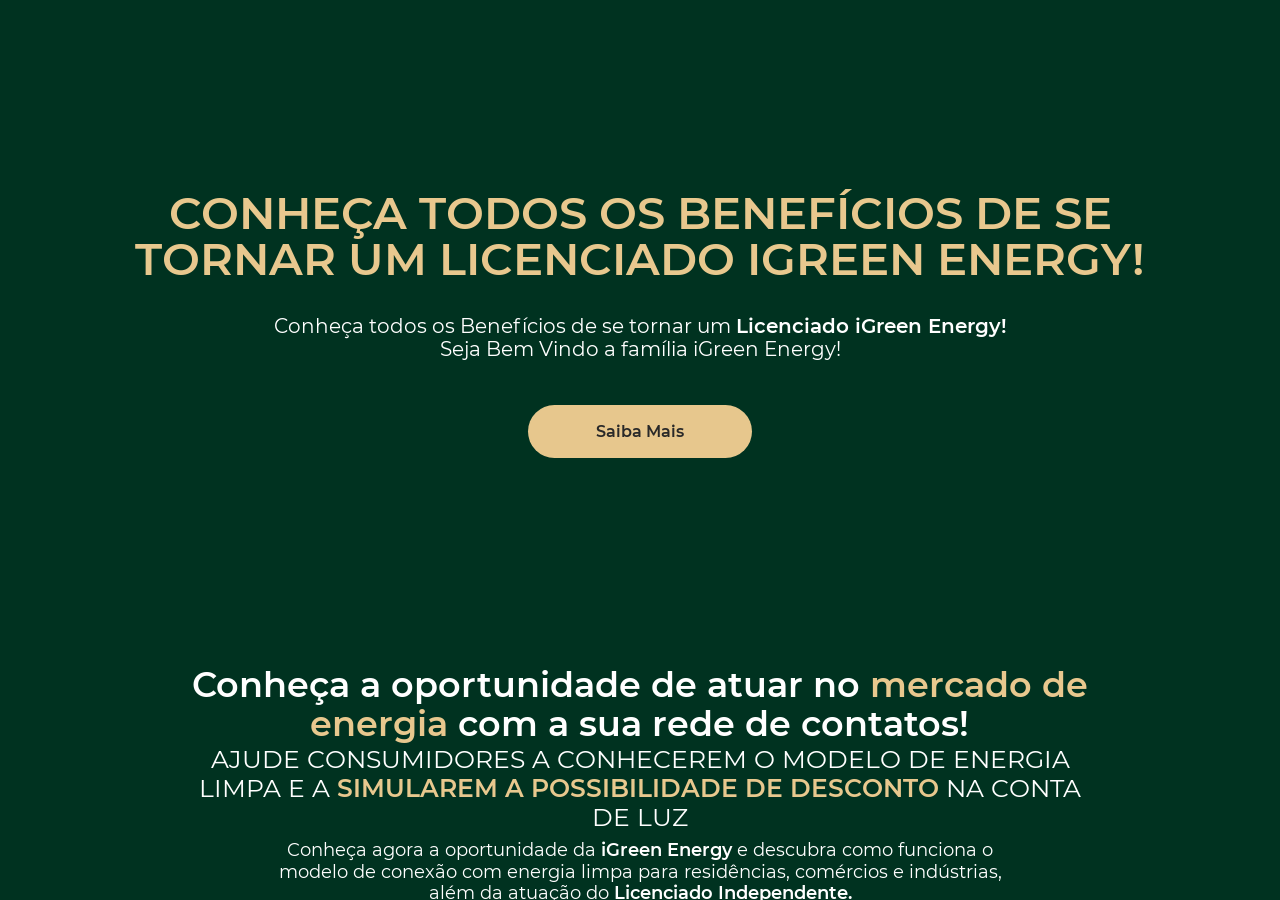
==== index.html @ 5be1ad97 "Add files via upload" ====
<!DOCTYPE html><html lang="pt"><head><meta charset="utf-8"><meta http-equiv="X-UA-Compatible" content="IE=edge"><link rel="icon" href="favicon.ico"><title>Seja um Licenciado(a) iGreen Energy | Eduardo Martins</title><meta name="description" content="Conheça a oportunidade de atuar como Licenciado Independente iGreen Energy e saiba como funciona o modelo de conexão com energia limpa."> <meta name="keywords" content="iGreen Energy"> <meta property="og:type" content="website"> <meta property="og:title" content="Seja um Licenciado(a) iGreen Energy | Eduardo Martins"> <meta property="og:description" content="Conheça a oportunidade de atuar como Licenciado Independente iGreen Energy e saiba como funciona o modelo de conexão com energia limpa."> <meta property="og:image" content="https://global-files-nginx.builderall.com/3eda5a58-5dfd-4029-bce9-0fe5e65a86f8/44315bbbc570719161d563324e1dedeca58abe5902b7cebf9570e5130cbffb2d.jpg"> <link rel="canonical" href="https://eduardomartinsigreen.com.br/"> <meta property="og:url" content="https://eduardomartinsigreen.com.br/"> <meta name="viewport" content="width=device-width,initial-scale=1,user-scalable=no">  <link rel="stylesheet" href="static/bootstrap.min.css" media="print" onload="this.media='all'"><link rel="stylesheet" href="static/FontList.css"><link href="static/material-icon.css" rel="stylesheet" media="print" onload="this.media='all'"><link href="npm/%40mdi/font%404.4.95/css/materialdesignicons.min.css" rel="stylesheet" media="print" onload="this.media='all'"><link href="npm/%40mdi/font%405.8.55/css/materialdesignicons.min.css" rel="stylesheet" media="print" onload="this.media='all'"><link href="static/bootstrap-carousel/css/bootstrap.css" rel="stylesheet"><script src="cheetah/link/recaptcha.js" async="" defer=""></script><link href="css/chunk-16ec2c16.a30bfe8b.css" rel="prefetch"><link href="css/chunk-3ce2ff11.3571136a.css" rel="prefetch"><link href="css/chunk-5c1de701.1c48af42.css" rel="prefetch"><link href="css/chunk-78b8b8e0.6e1b0dc8.css" rel="prefetch"><link href="js/chunk-16ec2c16.1e7f605b.js" rel="prefetch"><link href="js/chunk-2d0a3203.0656ae9a.js" rel="prefetch"><link href="js/chunk-2d0dd430.c26549c9.js" rel="prefetch"><link href="js/chunk-2d0e24f8.44dfb314.js" rel="prefetch"><link href="js/chunk-2d0e4e8d.eb25e0e6.js" rel="prefetch"><link href="js/chunk-2d230809.86607487.js" rel="prefetch"><link href="js/chunk-2d230e94.d21453bd.js" rel="prefetch"><link href="js/chunk-3ce2ff11.bf7a3ff8.js" rel="prefetch"><link href="js/chunk-5c1de701.b512407a.js" rel="prefetch"><link href="js/chunk-78b8b8e0.a39c0999.js" rel="prefetch"><link href="css/app.c77e32ba.css" rel="preload" as="style"><link href="css/chunk-vendors.e974d998.css" rel="preload" as="style"><link href="js/app.4872bc1b.js" rel="preload" as="script"><link href="js/chunk-vendors.0cb789f6.js" rel="preload" as="script"><link href="css/chunk-vendors.e974d998.css" rel="stylesheet"><link href="css/app.c77e32ba.css" rel="stylesheet"><style id="eduardo-mobile-spacing-v2">
@media (max-width: 980px) {
  [id="1657066566704"] { padding-top:30px !important; padding-bottom:8px !important; }
  [id="1659977791141"] { padding-top:8px !important; padding-bottom:7px !important; }
  [id="1653676314891"] { padding-top:8px !important; padding-bottom:12px !important; }
  [id="1746159530749"] { padding-top:10px !important; padding-bottom:10px !important; }
  [id="1653675932326"] { padding-top:8px !important; padding-bottom:20px !important; }

  [id="9876543211"] { padding-top:16px !important; padding-bottom:5px !important; }
  [id="9876543214"] { padding-top:8px !important; padding-bottom:8px !important; }
  [id="9876543212"] { padding-top:7px !important; padding-bottom:8px !important; }
  [id="9876543213"] { padding-top:8px !important; padding-bottom:16px !important; }
}
</style></head><div id="getfranchiseScript"></div><body><noscript><strong>We're sorry but publication doesn't work properly without JavaScript enabled. Please enable it to continue.</strong></noscript><script>const config = [{"name":"PanelElement","id":"3911817396","config":{"enable_tags":false,"enabled_tags":[],"separatorActive":false,"separatorHtml":"","separatorEffect":"waves-floating","separatorColors":{"first":"#FFF","second":"#eff20a","third":"#2e3032","fourth":"#001bf4","custom":false,"value1":5,"value2":8,"value3":5,"value4":5},"tag":"","showMobile":true,"showDesktop":true,"height":"620px","minHeight":"200px","background-color":"#FFF","backgroundColor":"rgba(0, 50, 32, 1)","overlayColor":"#F0F0F0","buttonColor":"#000","buttonIcon":"#fff","overlayCustom":false,"internalBackgroundColor":"rgba(240, 240, 240, 0)","video":"","videoInternal":false,"autoplay":false,"muted":false,"loop":false,"border":"0 none #000000","borderWidth":"0 0 0 0","boxShadow":"0 0 0 0 black initial","backgroundImage":"none","backgroundPosition":"center","backgroundOrigin":"border-box","backgroundRepeat":"no-repeat","backgroundSize":"cover","backgroundAttachment":"scroll","internalBackgroundImage":"none","internalBackgroundPosition":"center","internalBackgroundOrigin":"border-box","internalBackgroundRepeat":"no-repeat","internalBackgroundSize":"cover","internalBackgroundAttachment":"scroll","borderRadius":"0 0 0 0","fixed":false,"fixedMobile":false,"anchorActive":false,"parallaxActive":false,"parallaxEffect":"scroll","parallaxSpeed":20,"anchorName":"","infiniteSliderAnimation":false,"arrowActive":false,"arrowWidth":33,"arrowWidthMobile":100,"arrowHeight":50,"arrowColor":"#F0F0F0","columns":false,"columns_count":2,"hidePanel":false,"timeHidePanel":0,"typeHidePanel":"time","unitsHidePanel":"seconds","nameHidePanel":"panel1653676123908","popupMaxWidth":"990px","id":"1744804607000","childs":[{"name":"ImageComponent","id":"1660019196090","config":{"zIndex":1,"rotation":"0deg","src":"https://storage.builderall.com//franquias/2/6160401/editor-html/10263714.png","alt":"","title":"","width":"48px","height":"32px","left":"546px","top":"59px","showDesktop":true,"showMobile":true,"opacity":1,"boxShadow":"0px 0px 0px 0px #000000","borderRadius":"0 0 0 0","paddingTop":"25px","paddingLeft":"142px","paddingRight":"142px","paddingBottom":"0px","marginLeft":"0","marginRight":"0","link":{"type":"web","value":"","target":"_blank","targetID":0},"tag":"","maxWidth":"500px","border":"0 none #000000","animation":{"in":{"action":"time","time":0,"scroll":0,"effect":"none","speed":"slow","infinite":false},"out":{"action":"time","time":0,"scroll":0,"effect":"none","delay":"1","speed":"1","infinite":false}},"pinConfig":{"pin":false,"pTop":"0","pBottom":"0","pLeft":"0","pRight":"0","position":""},"order_mobile":0,"id":1569077215523}},{"name":"TextComponent","id":"1660019202139","config":{"tag":"h1","smartTag":"","flag":"Neutral","content":"<h1 class=\"clean-text-css\" style=\"text-align: center;\"><font color=\"#f6ac0f\" face=\"Muli Light, sans-serif\"><span style=\"font-size:50px;\"><span style=\"display:block;line-height:1.1;\"></span></span><span style=\"font-size:50px;\"><span style=\"display:block;line-height:1.1;\"></span></span></font><font face=\"Muli Light, sans-serif\"><span style=\"font-size:50px;\"><span style=\"display:block;line-height:1.1;\"></span></span></font><span style=\"font-size:50px;\"><span style=\"display:block;line-height:1.1;\"></span></span><span style=\"display:block;line-height:1.1;\"><span style=\"display:block;line-height:1.2;\"><span style=\"display:block;line-height:1;\"><span style=\"display:block;line-height:0.9;\"><span style=\"display:block;line-height:1;\"><em><strong><span style=\"font-family:comic sans ms,sans-serif;\"><span style=\"font-size:70px;\"></span></span></strong></em><em><span style=\"font-family:Muli Black,sans-serif;\"><span style=\"font-size:45px;\"><strong><span style=\"color:#ffffff;\">Seja um Licenciado</span></strong></span></span><br />\n<span style=\"font-family:Muli Black,sans-serif;\"><strong><span style=\"font-size:70px;\"><span style=\"color:#00cc00;\">IGREEN ENERGY</span><span style=\"color:#ffffff;\"></span></span></strong></span></em></span></span></span><span style=\"font-family:Muli Black,sans-serif;\"><span style=\"font-size:45px;\"><span style=\"color:#ffffff;\"></span></span></span></span></span><span style=\"color:#ffffff;\"><font face=\"Muli Light, sans-serif\"><span style=\"font-size:50px;\"><span style=\"display:block;line-height:1.1;\"></span></span></font></span><span style=\"font-family:Lato Black,sans-serif;\"><span style=\"font-size:50px;\"><span style=\"display:block;line-height:1.1;\"></span></span></span></h1>\n","zIndex":1,"maxWidth":"500px","rotation":"0deg","width":"703px","fontSizeMobile":"31px","alignMobile":"center","paddingTop":"30px","paddingLeft":"5px","paddingRight":"5px","paddingBottom":"0px","animation":{"in":{"action":"time","time":0,"scroll":0,"effect":"none","speed":"slow","infinite":false},"out":{"action":"time","time":0,"scroll":0,"effect":"none","delay":"1","speed":"1","infinite":false}},"top":"141px","left":"218.5px","order_mobile":1,"showDesktop":true,"showMobile":true,"height":"100px","id":1657066566704}},{"name":"TextComponent","id":"1660019202537","config":{"tag":"h2","smartTag":"","flag":"Neutral","content":"<h3 class=\"clean-text-css\" style=\"text-align: center;\"><span style=\"font-family:Montserrat,sans-serif;\"><span style=\"font-size:37px;\"><span style=\"display:block;line-height:1.1;\"></span></span></span><span style=\"font-size:37px;\"><span style=\"display:block;line-height:1.1;\"></span></span><span style=\"display:block;line-height:1.1;\"><span style=\"font-size:18px;\"></span><span style=\"font-size:20px;\"><span style=\"font-family:Muli,sans-serif;\"><span style=\"color:#ffffff;\">Conhe&ccedil;a todos os Benef&iacute;cios de se tornar um <strong>Licenciado iGreen Energy!</strong><br />\nSeja Bem Vindo a fam&iacute;lia iGreen Energy!</span></span><strong><span style=\"font-family:Muli,sans-serif;\"><span style=\"color:#ffffff;\"></span></span></strong><span style=\"color:#ffffff;\"></span></span></span><span style=\"font-size:37px;\"><span style=\"display:block;line-height:1.1;\"></span></span><span style=\"font-family:Montserrat,sans-serif;\"><span style=\"font-size:37px;\"><span style=\"display:block;line-height:1.1;\"></span></span></span></h3>\n","zIndex":"auto","maxWidth":"500px","rotation":"0deg","width":"681px","fontSizeMobile":"15px","alignMobile":"center","paddingTop":"10px","paddingLeft":"20px","paddingRight":"20px","paddingBottom":"15px","animation":{"in":{"action":"time","time":0,"scroll":0,"effect":"none","speed":"slow","infinite":false},"out":{"action":"time","time":0,"scroll":0,"effect":"none","delay":"1","speed":"1","infinite":false}},"top":"306px","left":"229.5px","order_mobile":2,"showDesktop":true,"showMobile":true,"height":"86px"}},{"name":"ButtonComponent","id":"1660014363059","config":{"tag":"","height":"53px","width":"224px","zIndex":0,"maxWidth":"500px","text":"Saiba Mais","subText":"","icon":"","iconPosition":"left","rotation":"0deg","border":"0px solid #FFFFFFFF","borderRadius":"900px 900px 900px 900px","backgroundColor":"#FFFFFFE3","hover":false,"backgroundColorHover":"#F7EE29FF","textColorHover":"#13016CFF","backgroundImage":"none","backgroundPosition":"center","backgroundOrigin":"border-box","backgroundRepeat":"no-repeat","backgroundSize":"cover","boxShadow":"0px 0px 0px 0px #7D533CC7 ","paddingTop":"5px","paddingLeft":"80px","paddingRight":"80px","paddingBottom":"0px","textStyle":{"family":"Montserrat Semi Bold, sans-serif","size":"16px","sizeMobile":"14px","color":"#282828FF","align":"center","weight":700,"style":"initial","stroke":"none"},"subTextStyle":{"family":"Lato Light, sans-serif","size":"13px","sizeMobile":"13px","color":"#120066FF","align":"center","weight":"700","style":"initial","stroke":"none"},"link":{"type":"newAnchor","value":"","target":"_blank","secondaryLink":{"type":"page","value":"","valueID":"0"},"pixel":{"active":false,"facebook":false,"gtm":false,"value":""},"vote":{"active":false,"question":0,"option":0},"valueID":"4055131-1659977704000","tel":"","telSelectedMask":"","telOpenAs":"","tagsAdvanced":false,"hiddenPanelName":""},"animation":{"in":{"action":"scroll","time":0,"scroll":0,"effect":"pulse","speed":"slow","infinite":true},"out":{"action":"time","time":0,"scroll":0,"effect":"none","delay":"1","speed":"1","infinite":false}},"multipleActions":[],"multipleActionsRotator":false,"pixel":{"active":false,"value":"","facebook":false,"gtm":false,"custom":""},"top":"382px","left":"458px","order_mobile":3,"showDesktop":true,"showMobile":true,"subtext":"","id":1660014363059}},{"name":"ImageComponent","id":"1660014363062","config":{"zIndex":1,"rotation":"0deg","src":"https://storage.builderall.com//franquias/2/6160401/editor-html/10263741.png","alt":"","title":"","width":"48px","height":"32px","left":"586px","top":"79px","showDesktop":false,"showMobile":true,"opacity":1,"boxShadow":"0px 0px 0px 0px #000000","borderRadius":"0 0 0 0","paddingTop":"20px","paddingLeft":"45px","paddingRight":"45px","paddingBottom":"30px","marginLeft":"0","marginRight":"0","link":{"type":"web","value":"","target":"_blank","targetID":0},"tag":"","maxWidth":"500px","border":"0 none #000000","animation":{"in":{"action":"time","time":0,"scroll":0,"effect":"none","speed":"slow","infinite":false},"out":{"action":"time","time":0,"scroll":0,"effect":"none","delay":"1","speed":"1","infinite":false}},"pinConfig":{"pin":false,"pTop":"0","pBottom":"0","pLeft":"0","pRight":"0","position":""},"order_mobile":4,"id":1660014363062}},{"name":"ImageComponent","id":"1660014363064","config":{"zIndex":1,"rotation":"0deg","src":"https://storage.builderall.com//franquias/2/6160401/editor-html/10263794.gif","alt":"","title":"","width":"59px","height":"57px","left":"540.5px","top":"495px","showDesktop":true,"showMobile":true,"opacity":1,"boxShadow":"0px 0px 0px 0px #000000","borderRadius":"0 0 0 0","paddingTop":"0px","paddingLeft":"142px","paddingRight":"142px","paddingBottom":"20px","marginLeft":"0","marginRight":"0","link":{"type":"web","value":"","target":"_blank","targetID":0},"tag":"","maxWidth":"500px","border":"0 none #000000","animation":{"in":{"action":"time","time":0,"scroll":0,"effect":"none","speed":"slow","infinite":false},"out":{"action":"time","time":0,"scroll":0,"effect":"none","delay":"1","speed":"1","infinite":false}},"pinConfig":{"pin":false,"pTop":"0","pBottom":"0","pLeft":"0","pRight":"0","position":""},"order_mobile":5,"id":1660014363064}},{"id":1660022826946,"name":"TextComponent","config":{"tag":"h1","smartTag":"","flag":"Neutral","content":"<h1 class=\"clean-text-css\" style=\"text-align: center;\"><font color=\"#f6ac0f\" face=\"Muli Light, sans-serif\"><span style=\"font-size:50px;\"><span style=\"display:block;line-height:1.1;\"></span></span><span style=\"font-size:50px;\"><span style=\"display:block;line-height:1.1;\"></span></span></font><font face=\"Muli Light, sans-serif\"><span style=\"font-size:50px;\"><span style=\"display:block;line-height:1.1;\"></span></span></font><span style=\"font-size:50px;\"><span style=\"display:block;line-height:1.1;\"></span></span><span style=\"display:block;line-height:1.1;\"><span style=\"display:block;line-height:1.2;\"><span style=\"display:block;line-height:1;\"><span style=\"display:block;line-height:0.9;\"><span style=\"display:block;line-height:1;\"><em><strong><span style=\"font-family:comic sans ms,sans-serif;\"><span style=\"font-size:70px;\"></span></span></strong></em><em><span style=\"font-family:Muli Black,sans-serif;\"><span style=\"font-size:45px;\"><strong><span style=\"color:#ffffff;\">Seja um Licenciado</span></strong></span></span><br />\n<span style=\"font-family:Muli Black,sans-serif;\"><strong><span style=\"font-size:70px;\"><span style=\"color:#00cc00;\">IGREEN ENERGY</span><span style=\"color:#ffffff;\"></span></span></strong></span></em></span></span></span><span style=\"font-family:Muli Black,sans-serif;\"><span style=\"font-size:45px;\"><span style=\"color:#ffffff;\"></span></span></span></span></span><span style=\"color:#ffffff;\"><font face=\"Muli Light, sans-serif\"><span style=\"font-size:50px;\"><span style=\"display:block;line-height:1.1;\"></span></span></font></span><span style=\"font-family:Lato Black,sans-serif;\"><span style=\"font-size:50px;\"><span style=\"display:block;line-height:1.1;\"></span></span></span></h1>\n","zIndex":1,"maxWidth":"500px","rotation":"0deg","width":"703px","fontSizeMobile":"31px","alignMobile":"center","paddingTop":"30px","paddingLeft":"5px","paddingRight":"5px","paddingBottom":"0px","animation":{"in":{"action":"time","time":0,"scroll":0,"effect":"none","speed":"slow","infinite":false},"out":{"action":"time","time":0,"scroll":0,"effect":"none","delay":"1","speed":"1","infinite":false}},"top":"161px","left":"258.5px","order_mobile":7,"showDesktop":true,"showMobile":true,"height":"100px","id":1660022826946}},{"name":"ImageComponent","id":"1660019204046","config":{"zIndex":"auto","rotation":"0deg","src":"https://storage.builderall.com//franquias/2/6160401/editor-html/9935371.png","alt":"","title":"","width":"803px","height":"334px","left":"208.5px","top":"147px","showDesktop":false,"showMobile":false,"opacity":1,"boxShadow":"0px 0px 0px 0px #000000","borderRadius":"0 0 0 0","paddingTop":"73px","paddingLeft":"15px","paddingRight":"15px","paddingBottom":"10px","marginLeft":"0","marginRight":"0","link":{"type":"web","value":"","target":"_blank","targetID":0},"tag":"","maxWidth":"500px","border":"0 none #000000","animation":{"in":{"action":"scroll","time":0,"scroll":0,"effect":"none","speed":"faster","infinite":false},"out":{"action":"time","time":0,"scroll":0,"effect":"none","delay":"1","speed":"1","infinite":false}},"pinConfig":{"pin":false,"pTop":"0","pBottom":"0","pLeft":"0","pRight":"0","position":""},"order_mobile":999,"id":1653675932327}}]},"childs":[{"name":"ImageComponent","id":"1660019196090","config":{"sizeBehavior":"contain","zIndex":1,"rotation":"0deg","src":"https://storage.builderall.com//franquias/2/6160401/editor-html/10263714.png","alt":"","title":"","width":"48px","height":"0px","left":"545.9500122070312px","top":"99.86669921875px","showDesktop":true,"showMobile":true,"hideDesktopOrder":0,"hideMobileOrder":0,"opacity":1,"boxShadow":"0px 0px 0px 0px #000000","borderRadius":"0 0 0 0","paddingTop":"30px","paddingLeft":"150px","paddingRight":"150px","paddingBottom":"0px","marginLeft":"0","marginRight":"0","link":{"type":"web","value":"","target":"_blank","targetID":0},"tag":"","maxWidth":"500px","border":"0 none #000000","animation":{"in":{"action":"time","time":0,"scroll":0,"effect":"none","speed":"slow","infinite":false},"out":{"action":"time","time":0,"scroll":0,"effect":"none","delay":"1","speed":"1","infinite":false}},"pinConfig":{"pin":false,"pTop":"0","pBottom":"0","pLeft":"0","pRight":"0","position":""},"order_mobile":0,"id":1569077215523}},{"name":"TextComponent","id":"1660019202139","config":{"tag":"h1","smartTag":"","flag":"Neutral","content":"<h1 class=\"clean-text-css\" style=\"text-align: center;\"><font color=\"#f6ac0f\" face=\"Muli Light, sans-serif\"><span style=\"font-size:50px;\"><span style=\"display:block;line-height:1.1;\"></span></span><span style=\"font-size:50px;\"><span style=\"display:block;line-height:1.1;\"></span></span></font><font face=\"Muli Light, sans-serif\"><span style=\"font-size:50px;\"><span style=\"display:block;line-height:1.1;\"></span></span></font><span style=\"font-size:50px;\"><span style=\"display:block;line-height:1.1;\"></span></span><span style=\"display:block;line-height:1.1;\"><span style=\"display:block;line-height:1.2;\"><span style=\"display:block;line-height:1;\"><span style=\"display:block;line-height:0.9;\"><span style=\"display:block;line-height:1;\"><span style=\"color:#e8c88e;\"><span style=\"font-size:45px;\"><span style=\"font-family:Montserrat Semi Bold,sans-serif;\">CONHE&Ccedil;A TODOS OS </span></span></span><span style=\"color:#e8c88e;\"><span style=\"font-size:45px;\"><span style=\"font-family:Montserrat Semi Bold,sans-serif;\">BENEF&Iacute;CIOS </span></span></span><span style=\"color:#e8c88e;\"><span style=\"font-size:45px;\"><span style=\"font-family:Montserrat Semi Bold,sans-serif;\">DE SE TORNAR UM LICENCIADO IGREEN ENERGY!</span></span></span></span></span></span></span></span></h1>\n","checkBoxTextBackgroundHover":false,"textBackgroundColorHover":"#ffffff","zIndex":1,"maxWidth":"500px","rotation":"0deg","width":"1028px","fontSizeMobile":"23px","alignMobile":"center","paddingTop":"30px","paddingLeft":"5px","paddingRight":"5px","paddingBottom":"0px","isGradientText":false,"textGradientColor":"#ffffff","hideDesktopOrder":0,"hideMobileOrder":0,"animation":{"in":{"action":"time","time":0,"scroll":0,"effect":"none","speed":"slow","infinite":false},"out":{"action":"time","time":0,"scroll":0,"effect":"none","delay":"1","speed":"1","infinite":false}},"top":"190px","left":"56px","order_mobile":1,"showDesktop":true,"showMobile":true,"height":"100px","id":1657066566704}},{"name":"TextComponent","id":"1660019202537","config":{"tag":"h2","smartTag":"","flag":"Neutral","content":"<h3 class=\"clean-text-css\" style=\"text-align: center;\"><span style=\"font-family:Montserrat,sans-serif;\"><span style=\"font-size:37px;\"><span style=\"display:block;line-height:1.1;\"></span></span></span><span style=\"font-size:37px;\"><span style=\"display:block;line-height:1.1;\"></span></span><span style=\"display:block;line-height:1.1;\"><span style=\"font-size:18px;\"></span><span style=\"font-family:Montserrat,sans-serif;\"><span style=\"font-size:20px;\"><span style=\"color:#ffffff;\">Conhe&ccedil;a todos os Benef&iacute;cios de se tornar um </span></span></span><span style=\"font-family:Montserrat Semi Bold,sans-serif;\"><span style=\"font-size:20px;\"><span style=\"color:#ffffff;\"><strong>Licenciado iGreen Energy!</strong></span></span></span><span style=\"font-family:Montserrat,sans-serif;\"><span style=\"font-size:20px;\"><span style=\"color:#ffffff;\"><br />\nSeja Bem Vindo a fam&iacute;lia iGreen Energy!</span><strong><span style=\"color:#ffffff;\"></span></strong><span style=\"color:#ffffff;\"></span></span></span></span><span style=\"font-size:37px;\"><span style=\"display:block;line-height:1.1;\"></span></span><span style=\"font-family:Montserrat,sans-serif;\"><span style=\"font-size:37px;\"><span style=\"display:block;line-height:1.1;\"></span></span></span></h3>\n","checkBoxTextBackgroundHover":false,"textBackgroundColorHover":"#ffffff","zIndex":"auto","maxWidth":"500px","rotation":"0deg","width":"786px","fontSizeMobile":"15px","alignMobile":"center","paddingTop":"15px","paddingLeft":"10px","paddingRight":"10px","paddingBottom":"15px","isGradientText":false,"textGradientColor":"#ffffff","hideDesktopOrder":0,"hideMobileOrder":0,"animation":{"in":{"action":"time","time":0,"scroll":0,"effect":"none","speed":"slow","infinite":false},"out":{"action":"time","time":0,"scroll":0,"effect":"none","delay":"1","speed":"1","infinite":false}},"top":"315px","left":"177px","order_mobile":2,"showDesktop":true,"showMobile":true,"height":"75px"}},{"name":"ButtonComponent","id":"1660014363059","config":{"cursorType":"","tag":"","height":"53px","width":"224px","zIndex":0,"maxWidth":"500px","text":"Saiba Mais","subText":"","icon":"","iconPosition":"left","rotation":"0deg","border":"0px solid #FFFFFFFF","borderRadius":"900px 900px 900px 900px","backgroundColor":"#E8C88EFF","hover":false,"backgroundColorHover":"#F7EE29FF","textColorHover":"#13016CFF","backgroundImage":"none","backgroundPosition":"center","backgroundOrigin":"border-box","backgroundRepeat":"no-repeat","backgroundSize":"cover","boxShadow":"0px 0px 0px 0px #7D533CC7 ","paddingTop":"5px","paddingLeft":"80px","paddingRight":"80px","paddingBottom":"0px","hideDesktopOrder":0,"hideMobileOrder":0,"textStyle":{"family":"Montserrat Semi Bold, sans-serif","size":"16px","sizeMobile":"14px","color":"#282828FF","align":"center","weight":400,"style":"initial","stroke":"none"},"subTextStyle":{"family":"Lato Light, sans-serif","size":"13px","sizeMobile":"13px","color":"#120066FF","align":"center","weight":"700","style":"initial","stroke":"none"},"link":{"type":"newAnchor","value":"","target":"_blank","secondaryLink":{"type":"page","value":"","valueID":"0"},"pixel":{"active":false,"facebook":false,"gtm":false,"value":"","purchase_event_info":{"value":0,"currency":""}},"vote":{"active":false,"question":0,"option":0},"valueID":"6187819-1171347325","tel":"","tagsAdvanced":false,"hiddenPanelName":""},"animation":{"in":{"action":"scroll","time":0,"scroll":0,"effect":"none","speed":"slow","infinite":true},"out":{"action":"time","time":0,"scroll":0,"effect":"none","delay":"1","speed":"1","infinite":false}},"multipleActions":[],"multipleActionsRotator":false,"pixel":{"active":false,"value":"","facebook":false,"gtm":false,"custom":""},"top":"405px","left":"457.933349609375px","order_mobile":3,"showDesktop":true,"showMobile":true,"subtext":"","id":1660014363059}},{"name":"ImageComponent","id":"1660014363062","config":{"sizeBehavior":"contain","zIndex":1,"rotation":"0deg","src":"https://storage.builderall.com//franquias/2/6160401/editor-html/10263741.png","alt":"","title":"","width":"48px","height":"0px","left":"586px","top":"79px","showDesktop":false,"showMobile":true,"hideDesktopOrder":0,"hideMobileOrder":0,"opacity":1,"boxShadow":"0px 0px 0px 0px #000000","borderRadius":"0 0 0 0","paddingTop":"20px","paddingLeft":"45px","paddingRight":"45px","paddingBottom":"30px","marginLeft":"0","marginRight":"0","link":{"type":"web","value":"","target":"_blank","targetID":0},"tag":"","maxWidth":"500px","border":"0 none #000000","animation":{"in":{"action":"time","time":0,"scroll":0,"effect":"none","speed":"slow","infinite":false},"out":{"action":"time","time":0,"scroll":0,"effect":"none","delay":"1","speed":"1","infinite":false}},"pinConfig":{"pin":false,"pTop":"0","pBottom":"0","pLeft":"0","pRight":"0","position":""},"order_mobile":4,"id":1660014363062}},{"name":"ImageComponent","id":"1660019204046","config":{"sizeBehavior":"contain","zIndex":"auto","rotation":"0deg","src":"https://storage.builderall.com//franquias/2/6160401/editor-html/9935371.png","alt":"","title":"","width":"803px","height":"0px","left":"208.5px","top":"147px","showDesktop":false,"showMobile":false,"hideDesktopOrder":0,"hideMobileOrder":0,"opacity":1,"boxShadow":"0px 0px 0px 0px #000000","borderRadius":"0 0 0 0","paddingTop":"73px","paddingLeft":"15px","paddingRight":"15px","paddingBottom":"10px","marginLeft":"0","marginRight":"0","link":{"type":"web","value":"","target":"_blank","targetID":0},"tag":"","maxWidth":"500px","border":"0 none #000000","animation":{"in":{"action":"scroll","time":0,"scroll":0,"effect":"none","speed":"faster","infinite":false},"out":{"action":"time","time":0,"scroll":0,"effect":"none","delay":"1","speed":"1","infinite":false}},"pinConfig":{"pin":false,"pTop":"0","pBottom":"0","pLeft":"0","pRight":"0","position":""},"order_mobile":999,"id":1653675932327}}]},{"name":"PanelElement","id":"1171347325","config":{"enable_tags":false,"enabled_tags":[],"separatorActive":false,"separatorHtml":"","separatorEffect":"waves-floating","separatorColors":{"first":"#FFF","second":"#eff20a","third":"#2e3032","fourth":"#001bf4","custom":false,"value1":5,"value2":8,"value3":5,"value4":5},"tag":"","showMobile":true,"showDesktop":true,"height":"900px","minHeight":"200px","background-color":"#FFF","backgroundColor":"rgba(0, 50, 32, 1)","overlayColor":"#F0F0F0","buttonColor":"#000","buttonIcon":"#fff","overlayCustom":false,"internalBackgroundColor":"rgba(240, 240, 240, 0)","video":"","videoInternal":false,"autoplay":false,"muted":false,"loop":false,"border":"0 none #000000","borderWidth":"0 0 0 0","boxShadow":"0 0 0 0 black initial","backgroundImage":"none","backgroundPosition":"center","backgroundOrigin":"border-box","backgroundRepeat":"no-repeat","backgroundSize":"cover","backgroundAttachment":"scroll","internalBackgroundImage":"none","internalBackgroundPosition":"center","internalBackgroundOrigin":"border-box","internalBackgroundRepeat":"no-repeat","internalBackgroundSize":"cover","internalBackgroundAttachment":"scroll","borderRadius":"0 0 0 0","fixed":false,"fixedMobile":false,"anchorActive":true,"parallaxActive":false,"parallaxEffect":"scroll","parallaxSpeed":20,"anchorName":"Conheca","infiniteSliderAnimation":false,"arrowActive":false,"arrowWidth":33,"arrowWidthMobile":100,"arrowHeight":50,"arrowColor":"#F0F0F0","columns":false,"columns_count":2,"hidePanel":false,"timeHidePanel":0,"typeHidePanel":"time","unitsHidePanel":"seconds","nameHidePanel":"panel1653676123908","popupMaxWidth":"990px","id":"1744804608000","childs":[{"name":"TextComponent","id":"1657066566704","config":{"tag":"h1","smartTag":"","flag":"Neutral","content":"<h1 class=\"clean-text-css\" style=\"text-align:center; margin:0;\"><span style=\"display:block;line-height:1.12;font-size:35px;font-family:Montserrat Semi Bold,sans-serif;color:#ffffff;\">Conheça a oportunidade de atuar no <span style=\"color:#e8c88e;\">mercado de energia</span> com a sua rede de contatos!</span></h1>","checkBoxTextBackgroundHover":false,"textBackgroundColorHover":"#ffffff","zIndex":"auto","maxWidth":"500px","rotation":"0deg","width":"971px","fontSizeMobile":"24px","alignMobile":"center","paddingTop":"30px","paddingLeft":"14px","paddingRight":"14px","paddingBottom":"8px","isGradientText":false,"textGradientColor":"#ffffff","hideDesktopOrder":0,"hideMobileOrder":0,"animation":{"in":{"action":"time","time":0,"scroll":0,"effect":"none","speed":"slow","infinite":false},"out":{"action":"time","time":0,"scroll":0,"effect":"none","delay":"1","speed":"1","infinite":false}},"top":"58.88334655761719px","left":"84.45001220703125px","order_mobile":0,"showDesktop":true,"showMobile":true,"height":"95px","id":1657066566704}},{"name":"TextComponent","id":"1659977791141","config":{"tag":"h1","smartTag":"","flag":"Neutral","content":"<h1 class=\"clean-text-css\" style=\"text-align:center; margin:0;\"><span style=\"display:block;line-height:1.15;font-size:25px;font-family:Montserrat,sans-serif;color:#ffffff;\">AJUDE CONSUMIDORES A CONHECEREM O MODELO DE ENERGIA LIMPA E A <span style=\"font-family:Montserrat Semi Bold,sans-serif;color:#e8c88e;\">SIMULAREM A POSSIBILIDADE DE DESCONTO</span> NA CONTA DE LUZ</span></h1>","checkBoxTextBackgroundHover":false,"textBackgroundColorHover":"#ffffff","zIndex":"auto","maxWidth":"500px","rotation":"0deg","width":"730px","fontSizeMobile":"17px","alignMobile":"center","paddingTop":"8px","paddingLeft":"25px","paddingRight":"25px","paddingBottom":"7px","isGradientText":false,"textGradientColor":"#ffffff","hideDesktopOrder":0,"hideMobileOrder":0,"animation":{"in":{"action":"time","time":0,"scroll":0,"effect":"none","speed":"slow","infinite":false},"out":{"action":"time","time":0,"scroll":0,"effect":"none","delay":"1","speed":"1","infinite":false}},"top":"188.9166717529297px","left":"205px","order_mobile":1,"showDesktop":true,"showMobile":true,"height":"95px","id":1659977791141}},{"name":"TextComponent","id":"1653676314891","config":{"tag":"h2","smartTag":"","flag":"Neutral","content":"<h3 class=\"clean-text-css\" style=\"text-align:center; margin:0;\"><span style=\"display:block;line-height:1.22;font-size:18px;font-family:Montserrat,sans-serif;color:#ffffff;\">Conheça agora a oportunidade da <span style=\"font-family:Montserrat Semi Bold,sans-serif;\">iGreen Energy</span> e descubra como funciona o modelo de conexão com energia limpa para residências, comércios e indústrias, além da atuação do <span style=\"font-family:Montserrat Semi Bold,sans-serif;\">Licenciado Independente.</span></span></h3>","checkBoxTextBackgroundHover":false,"textBackgroundColorHover":"#ffffff","zIndex":"auto","maxWidth":"500px","rotation":"0deg","width":"651px","fontSizeMobile":"15px","alignMobile":"center","paddingTop":"8px","paddingLeft":"20px","paddingRight":"20px","paddingBottom":"12px","isGradientText":false,"textGradientColor":"#ffffff","hideDesktopOrder":0,"hideMobileOrder":0,"animation":{"in":{"action":"time","time":0,"scroll":0,"effect":"none","speed":"slow","infinite":false},"out":{"action":"time","time":0,"scroll":0,"effect":"none","delay":"1","speed":"1","infinite":false}},"top":"262.53334045410156px","left":"244.45001220703125px","order_mobile":2,"showDesktop":true,"showMobile":true,"height":"80px"}},{"name":"WistiaVideoComponent","id":"1746159530749","config":{"width":"703px","height":"350px","zIndex":"auto","maxWidth":"500px","rotation":"0deg","border":"2px solid #FFFFFFFF","boxShadow":"0 0 0 0 black initial","borderRadius":"10px 10px 10px 10px","paddingTop":"10px","paddingLeft":"5px","paddingRight":"5px","paddingBottom":"10px","src":"https://fast.wistia.net/embed/medias/rti359ea18","StickyVideo":false,"positionSticky":"","btnClick":"","sizeSticky":"","sizeBtn":null,"ative":false,"animation":{"in":{"action":"time","time":0,"scroll":0,"effect":"none","speed":"slow","infinite":false},"out":{"action":"time","time":0,"scroll":0,"effect":"none","delay":"1","speed":"1","infinite":false}},"order_mobile":3,"showDesktop":true,"showMobile":true,"top":"344.5666961669922px","left":"218.45001220703125px"}},{"name":"ButtonComponent","id":"1653675932326","config":{"cursorType":"","tag":"","height":"59px","width":"529px","zIndex":0,"maxWidth":"500px","text":" QUERO SER UM LICENCIADO!","subText":"","icon":"mdi-whatsapp","iconPosition":"left","rotation":"0deg","border":"2px solid #FFFFFFFF","borderRadius":"900px 900px 900px 900px","backgroundColor":"#06980600","hover":false,"backgroundColorHover":"#F7EE29FF","textColorHover":"#13016CFF","backgroundImage":"none","backgroundPosition":"center","backgroundOrigin":"border-box","backgroundRepeat":"no-repeat","backgroundSize":"cover","boxShadow":"0px 0px 0px 0px #7D533CC7 ","paddingTop":"8px","paddingLeft":"27px","paddingRight":"27px","paddingBottom":"20px","hideDesktopOrder":0,"hideMobileOrder":0,"textStyle":{"family":"Montserrat Semi Bold, sans-serif","size":"19px","sizeMobile":"14px","color":"#FFFFFFFF","align":"center","weight":700,"style":"initial","stroke":"none"},"subTextStyle":{"family":"Lato Light, sans-serif","size":"13px","sizeMobile":"13px","color":"#120066FF","align":"center","weight":"700","style":"initial","stroke":"none"},"link":{"type":"web","value":"https://api.whatsapp.com/send?phone=5562983204035&text=Ol%C3%A1!%20Eu%20quero%20me%20tornar%20um%20Licenciado%20da%20iGreen%2C%20como%20fa%C3%A7o%3F","target":"_blank","secondaryLink":{"type":"page","value":"","valueID":"0"},"pixel":{"active":false,"facebook":false,"gtm":false,"value":"","purchase_event_info":{"value":0,"currency":""}},"vote":{"active":false,"question":0,"option":0},"tagsAdvanced":false,"hiddenPanelName":""},"animation":{"in":{"action":"scroll","time":0,"scroll":0,"effect":"pulse","speed":"slow","infinite":true},"out":{"action":"time","time":0,"scroll":0,"effect":"none","delay":"1","speed":"1","infinite":false}},"multipleActions":[],"multipleActionsRotator":false,"pixel":{"active":false,"value":"","facebook":false,"gtm":false,"custom":""},"top":"767.3833770751953px","left":"306.4666748046875px","order_mobile":4,"showDesktop":true,"showMobile":true,"subtext":""}},{"name":"TextComponent","id":"1772337433087","config":{"tag":"h2","smartTag":"","flag":"Neutral","content":"<h3 class=\"clean-text-css\" style=\"text-align: center;\"><span style=\"font-family:Montserrat,sans-serif;\"><span style=\"font-size:37px;\"><span style=\"display:block;line-height:1.1;\"></span></span></span><span style=\"font-size:37px;\"><span style=\"display:block;line-height:1.1;\"></span></span><span style=\"display:block;line-height:1.1;\"><span style=\"font-size:18px;\"></span><span style=\"color:#999999;\"><span style=\"font-size:15px;\"><span style=\"font-family:Montserrat,sans-serif;\">Os valores de economia e comiss&otilde;es podem variar de acordo com a regi&atilde;o, classe de consumo e regras vigentes da distribuidora local. Os resultados financeiros dependem do desempenho individual de cada licenciado.</span></span></span><span style=\"font-family:Montserrat Semi Bold,sans-serif;\"><span style=\"font-size:18px;\"><strong><span style=\"color:#ffffff;\"></span></strong></span></span><span style=\"font-family:Montserrat,sans-serif;\"><span style=\"font-size:18px;\"><span style=\"color:#ffffff;\"></span></span></span></span><span style=\"font-size:37px;\"><span style=\"display:block;line-height:1.1;\"></span></span><span style=\"font-family:Montserrat,sans-serif;\"><span style=\"font-size:37px;\"><span style=\"display:block;line-height:1.1;\"></span></span></span></h3>\n","checkBoxTextBackgroundHover":false,"textBackgroundColorHover":"#ffffff","zIndex":"auto","maxWidth":"500px","rotation":"0deg","width":"854px","fontSizeMobile":"12px","alignMobile":"center","paddingTop":"8px","paddingLeft":"20px","paddingRight":"20px","paddingBottom":"18px","isGradientText":false,"textGradientColor":"#ffffff","hideDesktopOrder":0,"hideMobileOrder":0,"animation":{"in":{"action":"time","time":0,"scroll":0,"effect":"none","speed":"slow","infinite":false},"out":{"action":"time","time":0,"scroll":0,"effect":"none","delay":"1","speed":"1","infinite":false}},"top":"815px","left":"143px","order_mobile":6,"showDesktop":true,"showMobile":true,"height":"58px","id":1772337433087}},{"name":"ImageComponent","id":"1653675932327","config":{"sizeBehavior":"contain","zIndex":"auto","rotation":"0deg","src":"https://storage.builderall.com//franquias/2/6160401/editor-html/9935371.png","alt":"","title":"","width":"803px","height":"0px","left":"208.5px","top":"147px","showDesktop":false,"showMobile":false,"hideDesktopOrder":0,"hideMobileOrder":0,"opacity":1,"boxShadow":"0px 0px 0px 0px #000000","borderRadius":"0 0 0 0","paddingTop":"73px","paddingLeft":"15px","paddingRight":"15px","paddingBottom":"10px","marginLeft":"0","marginRight":"0","link":{"type":"web","value":"","target":"_blank","targetID":0},"tag":"","maxWidth":"500px","border":"0 none #000000","animation":{"in":{"action":"scroll","time":0,"scroll":0,"effect":"none","speed":"faster","infinite":false},"out":{"action":"time","time":0,"scroll":0,"effect":"none","delay":"1","speed":"1","infinite":false}},"pinConfig":{"pin":false,"pTop":"0","pBottom":"0","pLeft":"0","pRight":"0","position":""},"order_mobile":999,"id":1653675932327}}]},"childs":[{"name":"TextComponent","id":"1657066566704","config":{"tag":"h1","smartTag":"","flag":"Neutral","content":"<h1 class=\"clean-text-css\" style=\"text-align:center;\"><span style=\"display:block;line-height:1.12;\"><span style=\"font-size:35px;font-family:Montserrat Semi Bold,sans-serif;\"><span style=\"color:#ffffff;\">Conheça a oportunidade de atuar no </span><span style=\"color:#e8c88e;\">mercado de energia</span><span style=\"color:#ffffff;\"> com a sua rede de contatos!</span></span></span></h1>","checkBoxTextBackgroundHover":false,"textBackgroundColorHover":"#ffffff","zIndex":"auto","maxWidth":"500px","rotation":"0deg","width":"971px","fontSizeMobile":"26px","alignMobile":"center","paddingTop":"30px","paddingLeft":"14px","paddingRight":"14px","paddingBottom":"8px","isGradientText":false,"textGradientColor":"#ffffff","hideDesktopOrder":0,"hideMobileOrder":0,"animation":{"in":{"action":"time","time":0,"scroll":0,"effect":"none","speed":"slow","infinite":false},"out":{"action":"time","time":0,"scroll":0,"effect":"none","delay":"1","speed":"1","infinite":false}},"top":"45px","left":"84.45001220703125px","order_mobile":0,"showDesktop":true,"showMobile":true,"height":"80px","id":1657066566704}},{"name":"TextComponent","id":"1659977791141","config":{"tag":"h1","smartTag":"","flag":"Neutral","content":"<h1 class=\"clean-text-css\" style=\"text-align:center;\"><span style=\"display:block;line-height:1.15;\"><span style=\"font-size:25px;font-family:Montserrat,sans-serif;color:#ffffff;\">AJUDE CONSUMIDORES A CONHECEREM O MODELO DE ENERGIA LIMPA E A <span style=\"font-family:Montserrat Semi Bold,sans-serif;color:#e8c88e;\">SIMULAREM A POSSIBILIDADE DE DESCONTO</span> NA CONTA DE LUZ</span></span></h1>","checkBoxTextBackgroundHover":false,"textBackgroundColorHover":"#ffffff","zIndex":"auto","maxWidth":"500px","rotation":"0deg","width":"900px","fontSizeMobile":"17px","alignMobile":"center","paddingTop":"8px","paddingLeft":"25px","paddingRight":"25px","paddingBottom":"7px","isGradientText":false,"textGradientColor":"#ffffff","hideDesktopOrder":0,"hideMobileOrder":0,"animation":{"in":{"action":"time","time":0,"scroll":0,"effect":"none","speed":"slow","infinite":false},"out":{"action":"time","time":0,"scroll":0,"effect":"none","delay":"1","speed":"1","infinite":false}},"top":"125px","left":"120px","order_mobile":1,"showDesktop":true,"showMobile":true,"height":"82px","id":1659977791141}},{"name":"TextComponent","id":"1653676314891","config":{"tag":"h2","smartTag":"","flag":"Neutral","content":"<h3 class=\"clean-text-css\" style=\"text-align:center;\"><span style=\"display:block;line-height:1.2;font-size:18px;font-family:Montserrat,sans-serif;color:#ffffff;\">Conheça agora a oportunidade da <span style=\"font-family:Montserrat Semi Bold,sans-serif;\">iGreen Energy</span> e descubra como funciona o modelo de conexão com energia limpa para residências, comércios e indústrias, além da atuação do <span style=\"font-family:Montserrat Semi Bold,sans-serif;\">Licenciado Independente.</span></span></h3>","checkBoxTextBackgroundHover":false,"textBackgroundColorHover":"#ffffff","zIndex":"auto","maxWidth":"500px","rotation":"0deg","width":"740px","fontSizeMobile":"15px","alignMobile":"center","paddingTop":"8px","paddingLeft":"20px","paddingRight":"20px","paddingBottom":"12px","isGradientText":false,"textGradientColor":"#ffffff","hideDesktopOrder":0,"hideMobileOrder":0,"animation":{"in":{"action":"time","time":0,"scroll":0,"effect":"none","speed":"slow","infinite":false},"out":{"action":"time","time":0,"scroll":0,"effect":"none","delay":"1","speed":"1","infinite":false}},"top":"220px","left":"200px","order_mobile":2,"showDesktop":true,"showMobile":true,"height":"72px"}},{"name":"WistiaVideoComponent","id":"1746159530749","config":{"width":"703px","height":"350px","zIndex":"auto","maxWidth":"500px","rotation":"0deg","border":"2px solid #FFFFFFFF","boxShadow":"0 0 0 0 black initial","borderRadius":"10px 10px 10px 10px","paddingTop":"10px","paddingLeft":"5px","paddingRight":"5px","paddingBottom":"10px","src":"https://fast.wistia.net/embed/medias/rti359ea18","StickyVideo":false,"positionSticky":"","btnClick":"","sizeSticky":"","sizeBtn":null,"ative":false,"animation":{"in":{"action":"time","time":0,"scroll":0,"effect":"none","speed":"slow","infinite":false},"out":{"action":"time","time":0,"scroll":0,"effect":"none","delay":"1","speed":"1","infinite":false}},"order_mobile":3,"showDesktop":true,"showMobile":true,"top":"305px","left":"218px"}},{"name":"ButtonComponent","id":"1653675932326","config":{"cursorType":"","tag":"","height":"59px","width":"529px","zIndex":0,"maxWidth":"500px","text":" QUERO SER UM LICENCIADO!","subText":"","icon":"mdi-whatsapp","iconPosition":"left","rotation":"0deg","border":"2px solid #FFFFFFFF","borderRadius":"900px 900px 900px 900px","backgroundColor":"#06980600","hover":false,"backgroundColorHover":"#F7EE29FF","textColorHover":"#13016CFF","backgroundImage":"none","backgroundPosition":"center","backgroundOrigin":"border-box","backgroundRepeat":"no-repeat","backgroundSize":"cover","boxShadow":"0px 0px 0px 0px #7D533CC7 ","paddingTop":"8px","paddingLeft":"27px","paddingRight":"27px","paddingBottom":"20px","hideDesktopOrder":0,"hideMobileOrder":0,"textStyle":{"family":"Montserrat Semi Bold, sans-serif","size":"19px","sizeMobile":"14px","color":"#FFFFFFFF","align":"center","weight":700,"style":"initial","stroke":"none"},"subTextStyle":{"family":"Lato Light, sans-serif","size":"13px","sizeMobile":"13px","color":"#120066FF","align":"center","weight":"700","style":"initial","stroke":"none"},"link":{"type":"web","value":"https://api.whatsapp.com/send?phone=5562983204035&text=Ol%C3%A1!%20Eu%20quero%20me%20tornar%20um%20Licenciado%20da%20iGreen%2C%20como%20fa%C3%A7o%3F","target":"_blank","secondaryLink":{"type":"page","value":"","valueID":"0"},"pixel":{"active":false,"facebook":false,"gtm":false,"value":"","purchase_event_info":{"value":0,"currency":""}},"vote":{"active":false,"question":0,"option":0},"tagsAdvanced":false,"hiddenPanelName":""},"animation":{"in":{"action":"scroll","time":0,"scroll":0,"effect":"none","speed":"slow","infinite":true},"out":{"action":"time","time":0,"scroll":0,"effect":"none","delay":"1","speed":"1","infinite":false}},"multipleActions":[],"multipleActionsRotator":false,"pixel":{"active":false,"value":"","facebook":false,"gtm":false,"custom":""},"top":"735px","left":"306.4666748046875px","order_mobile":4,"showDesktop":true,"showMobile":true,"subtext":""}},{"name":"TextComponent","id":"1772337433087","config":{"tag":"h2","smartTag":"","flag":"Neutral","content":"<h3 class=\"clean-text-css\" style=\"text-align: center;\"><span style=\"font-family:Montserrat,sans-serif;\"><span style=\"font-size:37px;\"><span style=\"display:block;line-height:1.1;\"></span></span></span><span style=\"font-size:37px;\"><span style=\"display:block;line-height:1.1;\"></span></span><span style=\"display:block;line-height:1.1;\"><span style=\"font-size:18px;\"></span><span style=\"color:#999999;\"><span style=\"font-size:15px;\"><span style=\"font-family:Montserrat,sans-serif;\">Os valores de economia e comiss&otilde;es podem variar de acordo com a regi&atilde;o, classe de consumo e regras vigentes da distribuidora local. Os resultados financeiros dependem do desempenho individual de cada licenciado.</span></span></span><span style=\"font-family:Montserrat Semi Bold,sans-serif;\"><span style=\"font-size:18px;\"><strong><span style=\"color:#ffffff;\"></span></strong></span></span><span style=\"font-family:Montserrat,sans-serif;\"><span style=\"font-size:18px;\"><span style=\"color:#ffffff;\"></span></span></span></span><span style=\"font-size:37px;\"><span style=\"display:block;line-height:1.1;\"></span></span><span style=\"font-family:Montserrat,sans-serif;\"><span style=\"font-size:37px;\"><span style=\"display:block;line-height:1.1;\"></span></span></span></h3>\n","checkBoxTextBackgroundHover":false,"textBackgroundColorHover":"#ffffff","zIndex":"auto","maxWidth":"500px","rotation":"0deg","width":"854px","fontSizeMobile":"13px","alignMobile":"center","paddingTop":"0px","paddingLeft":"20px","paddingRight":"20px","paddingBottom":"8px","isGradientText":false,"textGradientColor":"#ffffff","hideDesktopOrder":0,"hideMobileOrder":0,"animation":{"in":{"action":"time","time":0,"scroll":0,"effect":"none","speed":"slow","infinite":false},"out":{"action":"time","time":0,"scroll":0,"effect":"none","delay":"1","speed":"1","infinite":false}},"top":"815px","left":"143px","order_mobile":5,"showDesktop":true,"showMobile":true,"height":"58px","id":1772337433087}},{"name":"ImageComponent","id":"1653675932327","config":{"sizeBehavior":"contain","zIndex":"auto","rotation":"0deg","src":"https://storage.builderall.com//franquias/2/6160401/editor-html/9935371.png","alt":"","title":"","width":"803px","height":"0px","left":"208.5px","top":"147px","showDesktop":false,"showMobile":false,"hideDesktopOrder":0,"hideMobileOrder":0,"opacity":1,"boxShadow":"0px 0px 0px 0px #000000","borderRadius":"0 0 0 0","paddingTop":"73px","paddingLeft":"15px","paddingRight":"15px","paddingBottom":"10px","marginLeft":"0","marginRight":"0","link":{"type":"web","value":"","target":"_blank","targetID":0},"tag":"","maxWidth":"500px","border":"0 none #000000","animation":{"in":{"action":"scroll","time":0,"scroll":0,"effect":"none","speed":"faster","infinite":false},"out":{"action":"time","time":0,"scroll":0,"effect":"none","delay":"1","speed":"1","infinite":false}},"pinConfig":{"pin":false,"pTop":"0","pBottom":"0","pLeft":"0","pRight":"0","position":""},"order_mobile":999,"id":1653675932327}}]},{"name":"PanelElement","id":"9771463495","config":{"enable_tags":false,"enabled_tags":[],"separatorActive":false,"separatorHtml":"","separatorEffect":"waves-floating","separatorColors":{"first":"#FFF","second":"#eff20a","third":"#2e3032","fourth":"#001bf4","custom":false,"value1":5,"value2":8,"value3":5,"value4":5},"tag":"","showMobile":true,"showDesktop":true,"height":"760px","minHeight":"50px","background-color":"#F0F0F0","backgroundColor":"white","overlayColor":"#F0F0F0","buttonColor":"#000","buttonIcon":"#fff","overlayCustom":false,"internalBackgroundColor":"rgba(240, 240, 240, 0)","video":"","videoInternal":false,"autoplay":false,"muted":false,"loop":false,"border":"0 none #000000","borderWidth":"0 0 0 0","boxShadow":"0 0 0 0 black initial","backgroundImage":"none","backgroundPosition":"center","backgroundOrigin":"border-box","backgroundRepeat":"no-repeat","backgroundSize":"cover","backgroundAttachment":"scroll","internalBackgroundImage":"none","internalBackgroundPosition":"center","internalBackgroundOrigin":"border-box","internalBackgroundRepeat":"no-repeat","internalBackgroundSize":"cover","internalBackgroundAttachment":"scroll","borderRadius":"0 0 0 0","fixed":false,"fixedMobile":false,"anchorActive":false,"parallaxActive":false,"parallaxEffect":"scroll","parallaxSpeed":20,"anchorName":"","infiniteSliderAnimation":false,"arrowActive":false,"arrowWidth":33,"arrowWidthMobile":100,"arrowHeight":50,"arrowColor":"#F0F0F0","columns":false,"columns_count":2,"hidePanel":false,"timeHidePanel":0,"typeHidePanel":"time","unitsHidePanel":"seconds","nameHidePanel":"panel1653678839328","popupMaxWidth":"990px","background":"#ffffff","id":"1659977705000","childs":[{"name":"TextComponent","id":"1653683600446","config":{"tag":"h1","smartTag":"","flag":"Neutral","content":"<h1 class=\"clean-text-css\" style=\"text-align:center; margin:0;\"><span style=\"display:block;line-height:1.12;font-size:40px;font-family:Montserrat Semi Bold,sans-serif;color:#000000;\">Empreenda no mercado de energia contribuindo para um mundo mais sustentável</span></h1>","zIndex":"auto","maxWidth":"500px","rotation":"0deg","width":"967px","fontSizeMobile":"24px","alignMobile":"center","paddingTop":"25px","paddingLeft":"22px","paddingRight":"22px","paddingBottom":"5px","animation":{"in":{"action":"time","time":0,"scroll":0,"effect":"none","speed":"slow","infinite":false},"out":{"action":"time","time":0,"scroll":0,"effect":"none","delay":"1","speed":"1","infinite":false}},"top":"67px","left":"86.5px","order_mobile":0,"showDesktop":true,"showMobile":true,"height":"30px"}},{"name":"TextComponent","id":"1653683599829","config":{"tag":"h3","smartTag":"","flag":"Neutral","content":"<h4 class=\"clean-text-css\" style=\"text-align: center;\"><span style=\"font-family:Muli,sans-serif;\"><span style=\"font-size:18px;\"><span style=\"display:block;line-height:1.4;\"></span></span><span style=\"display:block;line-height:1.4;\"><span style=\"font-size:18px;\"><span style=\"color:#000000;\"></span></span></span></span></h4>\n\n<h1 class=\"clean-text-css\" style=\"text-align: left;\"><span style=\"font-family:Muli,sans-serif;\"><span style=\"font-size:19px;\"></span></span><span style=\"display:block;line-height:1.4;\"><span style=\"display:block;line-height:2;\"><span style=\"display:block;line-height:2.2;\"><span style=\"display:block;line-height:2;\"><span style=\"display:block;line-height:1.6;\"><span style=\"color:#333333;\"><span style=\"font-size:18px;\"><span style=\"font-family:Muli,sans-serif;\">Ao se tornar um <strong>Licenciado iGreen Energy</strong> voc&ecirc; conta com toda infraestrutura t&eacute;cnica e especializada para empreender de forma eficiente e profissional.</span></span></span></span></span></span></span></span></h1>\n\n<h4 class=\"clean-text-css\" style=\"text-align: center;\"><span style=\"font-family:Muli,sans-serif;\"><span style=\"display:block;line-height:1.4;\"><span style=\"font-size:18px;\"><span style=\"color:#000000;\"></span></span></span><span style=\"font-size:18px;\"><span style=\"display:block;line-height:1.4;\"></span></span></span></h4>\n","zIndex":"auto","maxWidth":"500px","rotation":"0deg","width":"552px","fontSizeMobile":"18px","alignMobile":"center","paddingTop":"15px","paddingLeft":"15px","paddingRight":"15px","paddingBottom":"10px","animation":{"in":{"action":"time","time":0,"scroll":0,"effect":"none","speed":"slow","infinite":false},"out":{"action":"time","time":0,"scroll":0,"effect":"none","delay":"1","speed":"1","infinite":false}},"top":"258px","left":"476px","order_mobile":1,"showDesktop":true,"showMobile":true,"height":"98px"}},{"name":"TextComponent","id":"1657513588354","config":{"tag":"h1","smartTag":"","flag":"Neutral","content":"<h1 class=\"clean-text-css\" style=\"text-align: left;\"><span style=\"font-family:Lato Black,sans-serif;\"><span style=\"font-size:50px;\"><span style=\"display:block;line-height:1.1;\"></span></span></span><span style=\"font-size:50px;\"><span style=\"display:block;line-height:1.1;\"></span></span><span style=\"display:block;line-height:1.1;\"><span style=\"color:#000000;\"><span style=\"font-size:30px;\"><span style=\"font-family:Muli Black,sans-serif;\">Vantagens de ser um Licenciado </span></span></span><span style=\"color:#00cc33;\"><span style=\"font-size:30px;\"><span style=\"font-family:Muli Black,sans-serif;\">iGreen</span></span></span><span style=\"color:#000000;\"><span style=\"font-size:30px;\"><span style=\"font-family:Muli Black,sans-serif;\"></span></span></span></span><span style=\"font-size:50px;\"><span style=\"display:block;line-height:1.1;\"></span></span><span style=\"font-family:Lato Black,sans-serif;\"><span style=\"font-size:50px;\"><span style=\"display:block;line-height:1.1;\"></span></span></span></h1>\n","zIndex":"auto","maxWidth":"500px","rotation":"0deg","width":"608px","fontSizeMobile":"23px","alignMobile":"center","paddingTop":"20px","paddingLeft":"15px","paddingRight":"15px","paddingBottom":"5px","animation":{"in":{"action":"time","time":0,"scroll":0,"effect":"none","speed":"slow","infinite":false},"out":{"action":"time","time":0,"scroll":0,"effect":"none","delay":"1","speed":"1","infinite":false}},"top":"211px","left":"475.5px","order_mobile":2,"showDesktop":true,"showMobile":true,"height":"101px","id":1657513588354}},{"name":"ImageComponent","id":"1653683594448","config":{"zIndex":"auto","rotation":"0deg","src":"https://storage.builderall.com//franquias/2/6160401/editor-html/10132039.png","alt":"","title":"","width":"425px","height":"116px","left":"-8.5px","top":"211px","showDesktop":true,"showMobile":true,"opacity":1,"boxShadow":"0px 0px 0px 0px #000000","borderRadius":"0 0 0 0","paddingTop":"20px","paddingLeft":"81px","paddingRight":"81px","paddingBottom":"0px","marginLeft":"0","marginRight":"0","link":{"type":"web","value":"","target":"_blank","targetID":0},"tag":"","maxWidth":"500px","border":"0 none #000000","animation":{"in":{"action":"scroll","time":0,"scroll":0,"effect":"bounceInLeft","speed":"fast","infinite":false},"out":{"action":"time","time":0,"scroll":0,"effect":"none","delay":"1","speed":"1","infinite":false}},"pinConfig":{"pin":false,"pTop":"0","pBottom":"0","pLeft":"0","pRight":"0","position":""},"order_mobile":3,"id":1653675932328}},{"name":"TextComponent","id":"1657513588355","config":{"tag":"h3","smartTag":"","flag":"Neutral","content":"<h4 class=\"clean-text-css\" style=\"text-align: center;\"><span style=\"font-family:Muli,sans-serif;\"><span style=\"font-size:18px;\"><span style=\"display:block;line-height:1.4;\"></span></span><span style=\"display:block;line-height:1.4;\"><span style=\"font-size:18px;\"><span style=\"color:#000000;\"></span></span></span></span></h4>\n\n<h1 class=\"clean-text-css\" style=\"text-align: left;\"><span style=\"font-family:Muli,sans-serif;\"><span style=\"font-size:19px;\"></span></span><span style=\"display:block;line-height:1.4;\"><span style=\"display:block;line-height:2;\"><span style=\"display:block;line-height:2.2;\"><span style=\"display:block;line-height:2;\"><span style=\"display:block;line-height:1.6;\"><span style=\"font-family:Muli,sans-serif;\"><span style=\"color:#27ae60;\"><span style=\"font-size:20px;\"></span><span style=\"font-size:20px;\"></span><span style=\"font-size:20px;\">• </span></span><span style=\"color:#2c3e50;\"><span style=\"font-size:20px;\">Direito de uso da Marca iGreen</span></span><br />\n<span style=\"color:#27ae60;\"><span style=\"font-size:20px;\">• </span></span><span style=\"color:#2c3e50;\"><span style=\"font-size:20px;\">Escrit&oacute;rio Online 24hrs</span></span><br />\n<span style=\"color:#27ae60;\"><span style=\"font-size:20px;\">• </span></span><span style=\"color:#2c3e50;\"><span style=\"font-size:20px;\">Conex&otilde;es e indica&ccedil;&otilde;es via App de forma R&aacute;pida e Eficiente</span></span><br />\n<span style=\"color:#27ae60;\"><span style=\"font-size:20px;\">• </span></span><span style=\"color:#2c3e50;\"><span style=\"font-size:20px;\">Treinamentos de Produtos e Vendas</span></span><br />\n<span style=\"color:#27ae60;\"><span style=\"font-size:20px;\">• </span></span><span style=\"color:#2c3e50;\"><span style=\"font-size:20px;\">Agenda iGreen com Flipchart integrado</span></span><br />\n<span style=\"color:#27ae60;\"><span style=\"font-size:20px;\">• </span></span><span style=\"color:#2c3e50;\"><span style=\"font-size:20px;\">Caneta iGreen</span></span><br />\n<span style=\"color:#27ae60;\"><span style=\"font-size:20px;\">• </span></span><span style=\"color:#2c3e50;\"><span style=\"font-size:20px;\">Materiais de Marketing</span></span><br />\n<span style=\"color:#27ae60;\"><span style=\"font-size:20px;\">• </span></span><span style=\"color:#2c3e50;\"><span style=\"font-size:20px;\">Suporte Personalizado</span></span><br />\n<span style=\"color:#27ae60;\"><span style=\"font-size:20px;\">• </span></span><span style=\"color:#2c3e50;\"><span style=\"font-size:20px;\">Atendimento especializado para os seus Clientes</span></span><br />\n<span style=\"color:#27ae60;\"><span style=\"font-size:20px;\">• </span></span><span style=\"color:#2c3e50;\"><span style=\"font-size:20px;\">Ponto de Apoio (Loja Uberl&acirc;ndia Shopping)</span><span style=\"font-size:20px;\"></span></span><span style=\"font-size:20px;\"></span><span style=\"font-size:19px;\"></span></span></span></span></span></span></span></h1>\n\n<h4 class=\"clean-text-css\" style=\"text-align: center;\"><span style=\"font-family:Muli,sans-serif;\"><span style=\"display:block;line-height:1.4;\"><span style=\"font-size:18px;\"><span style=\"color:#000000;\"></span></span></span><span style=\"font-size:18px;\"><span style=\"display:block;line-height:1.4;\"></span></span></span></h4>\n","zIndex":"auto","maxWidth":"500px","rotation":"0deg","width":"572px","fontSizeMobile":"18px","alignMobile":"left","paddingTop":"15px","paddingLeft":"15px","paddingRight":"15px","paddingBottom":"30px","animation":{"in":{"action":"time","time":0,"scroll":0,"effect":"none","speed":"slow","infinite":false},"out":{"action":"time","time":0,"scroll":0,"effect":"none","delay":"1","speed":"1","infinite":false}},"top":"362px","left":"475px","order_mobile":4,"showDesktop":true,"showMobile":true,"height":"94px","id":1657513588355}},{"id":1660014363061,"name":"ImageComponent","config":{"zIndex":"auto","rotation":"0deg","src":"https://storage.builderall.com//franquias/2/6160401/editor-html/10132039.png","alt":"","title":"","width":"425px","height":"116px","left":"31.5px","top":"231px","showDesktop":true,"showMobile":true,"opacity":1,"boxShadow":"0px 0px 0px 0px #000000","borderRadius":"0 0 0 0","paddingTop":"20px","paddingLeft":"81px","paddingRight":"81px","paddingBottom":"0px","marginLeft":"0","marginRight":"0","link":{"type":"web","value":"","target":"_blank","targetID":0},"tag":"","maxWidth":"500px","border":"0 none #000000","animation":{"in":{"action":"scroll","time":0,"scroll":0,"effect":"bounceInLeft","speed":"fast","infinite":false},"out":{"action":"time","time":0,"scroll":0,"effect":"none","delay":"1","speed":"1","infinite":false}},"pinConfig":{"pin":false,"pTop":"0","pBottom":"0","pLeft":"0","pRight":"0","position":""},"order_mobile":5,"id":1660014363061}}]},"childs":[{"name":"TextComponent","id":"1653683600446","config":{"tag":"h1","smartTag":"","flag":"Neutral","content":"<h1 class=\"clean-text-css\" style=\"text-align:center;\"><span style=\"display:block;line-height:1.12;font-size:40px;font-family:Montserrat,sans-serif;color:#000000;\">Empreenda no mercado de energia e <span style=\"font-family:Montserrat Semi Bold,sans-serif;\">construa seu próprio negócio</span>, contribuindo para um <span style=\"font-family:Montserrat Semi Bold,sans-serif;\">mundo mais sustentável.</span></span></h1>","checkBoxTextBackgroundHover":false,"textBackgroundColorHover":"#ffffff","zIndex":"auto","maxWidth":"500px","rotation":"0deg","width":"967px","fontSizeMobile":"22px","alignMobile":"center","paddingTop":"25px","paddingLeft":"10px","paddingRight":"10px","paddingBottom":"5px","isGradientText":false,"textGradientColor":"#ffffff","hideDesktopOrder":0,"hideMobileOrder":0,"animation":{"in":{"action":"time","time":0,"scroll":0,"effect":"none","speed":"slow","infinite":false},"out":{"action":"time","time":0,"scroll":0,"effect":"none","delay":"1","speed":"1","infinite":false}},"top":"45px","left":"87.4666748046875px","order_mobile":0,"showDesktop":true,"showMobile":true,"height":"80px"}},{"name":"TextComponent","id":"1653683599829","config":{"tag":"h3","smartTag":"","flag":"Neutral","content":"<h4 class=\"clean-text-css\" style=\"text-align: center;\"><span style=\"font-family:Muli,sans-serif;\"><span style=\"font-size:18px;\"><span style=\"display:block;line-height:1.4;\"></span></span><span style=\"display:block;line-height:1.4;\"><span style=\"font-size:18px;\"><span style=\"color:#000000;\"></span></span></span></span></h4>\n\n<h1 class=\"clean-text-css\" style=\"text-align: left;\"><span style=\"font-family:Muli,sans-serif;\"><span style=\"font-size:19px;\"></span></span><span style=\"display:block;line-height:1.4;\"><span style=\"display:block;line-height:2;\"><span style=\"display:block;line-height:2.2;\"><span style=\"display:block;line-height:2;\"><span style=\"display:block;line-height:1.6;\"><span style=\"display:block;line-height:1.3;\"><span style=\"font-family:Montserrat,sans-serif;\"><span style=\"color:#333333;\"><span style=\"font-size:18px;\">Ao se tornar um </span></span></span><span style=\"font-family:Montserrat Semi Bold,sans-serif;\"><span style=\"color:#333333;\"><span style=\"font-size:18px;\"><strong>Licenciado iGreen Energy</strong></span></span></span><span style=\"font-family:Montserrat,sans-serif;\"><span style=\"color:#333333;\"><span style=\"font-size:18px;\"> voc&ecirc; conta com toda infraestrutura t&eacute;cnica e especializada para empreender de forma eficiente e profissional.</span></span></span></span></span></span></span></span></span></h1>\n\n<h4 class=\"clean-text-css\" style=\"text-align: center;\"><span style=\"font-family:Muli,sans-serif;\"><span style=\"display:block;line-height:1.4;\"><span style=\"font-size:18px;\"><span style=\"color:#000000;\"></span></span></span><span style=\"font-size:18px;\"><span style=\"display:block;line-height:1.4;\"></span></span></span></h4>\n","checkBoxTextBackgroundHover":false,"textBackgroundColorHover":"#ffffff","zIndex":"auto","maxWidth":"500px","rotation":"0deg","width":"552px","fontSizeMobile":"16px","alignMobile":"center","paddingTop":"10px","paddingLeft":"15px","paddingRight":"15px","paddingBottom":"10px","isGradientText":false,"textGradientColor":"#ffffff","hideDesktopOrder":0,"hideMobileOrder":0,"animation":{"in":{"action":"time","time":0,"scroll":0,"effect":"none","speed":"slow","infinite":false},"out":{"action":"time","time":0,"scroll":0,"effect":"none","delay":"1","speed":"1","infinite":false}},"top":"286.89990234375px","left":"476.933349609375px","order_mobile":1,"showDesktop":true,"showMobile":true,"height":"98px"}},{"name":"TextComponent","id":"1657513588354","config":{"tag":"h1","smartTag":"","flag":"Neutral","content":"<h1 class=\"clean-text-css\" style=\"text-align: left;\"><span style=\"font-family:Lato Black,sans-serif;\"><span style=\"font-size:50px;\"><span style=\"display:block;line-height:1.1;\"></span></span></span><span style=\"font-size:50px;\"><span style=\"display:block;line-height:1.1;\"></span></span><span style=\"display:block;line-height:1.1;\"><span style=\"font-family:Montserrat Semi Bold,sans-serif;\"><span style=\"color:#000000;\"><span style=\"font-size:30px;\">Vantagens de ser um Licenciado </span></span><span style=\"color:#e8c88e;\"><span style=\"font-size:30px;\">iGreen</span></span></span><span style=\"color:#000000;\"><span style=\"font-size:30px;\"><span style=\"font-family:Muli Black,sans-serif;\"></span></span></span></span><span style=\"font-size:50px;\"><span style=\"display:block;line-height:1.1;\"></span></span><span style=\"font-family:Lato Black,sans-serif;\"><span style=\"font-size:50px;\"><span style=\"display:block;line-height:1.1;\"></span></span></span></h1>\n","checkBoxTextBackgroundHover":false,"textBackgroundColorHover":"#ffffff","zIndex":"auto","maxWidth":"500px","rotation":"0deg","width":"429px","fontSizeMobile":"26px","alignMobile":"center","paddingTop":"20px","paddingLeft":"10px","paddingRight":"10px","paddingBottom":"5px","isGradientText":false,"textGradientColor":"#ffffff","hideDesktopOrder":0,"hideMobileOrder":0,"animation":{"in":{"action":"time","time":0,"scroll":0,"effect":"none","speed":"slow","infinite":false},"out":{"action":"time","time":0,"scroll":0,"effect":"none","delay":"1","speed":"1","infinite":false}},"top":"207.933349609375px","left":"479.433349609375px","order_mobile":2,"showDesktop":true,"showMobile":true,"height":"77px","id":1657513588354}},{"name":"ImageComponent","id":"1653683594448","config":{"sizeBehavior":"contain","zIndex":"auto","rotation":"0deg","src":"https://storage.builderall.com//franquias/2/6160401/editor-html/10132039.png","alt":"","title":"","width":"425px","height":"0px","left":"-8.433349609375px","top":"210.89990234375px","showDesktop":true,"showMobile":true,"hideDesktopOrder":0,"hideMobileOrder":0,"opacity":1,"boxShadow":"0px 0px 0px 0px #000000","borderRadius":"0 0 0 0","paddingTop":"20px","paddingLeft":"45px","paddingRight":"45px","paddingBottom":"0px","marginLeft":"0","marginRight":"0","link":{"type":"web","value":"","target":"_blank","targetID":0},"tag":"","maxWidth":"500px","border":"0 none #000000","animation":{"in":{"action":"scroll","time":0,"scroll":0,"effect":"none","speed":"fast","infinite":false},"out":{"action":"time","time":0,"scroll":0,"effect":"none","delay":"1","speed":"1","infinite":false}},"pinConfig":{"pin":false,"pTop":"0","pBottom":"0","pLeft":"0","pRight":"0","position":""},"order_mobile":3,"id":1653675932328}},{"name":"TextComponent","id":"1657513588355","config":{"tag":"h3","smartTag":"","flag":"Neutral","content":"<h4 class=\"clean-text-css\" style=\"text-align: center;\"><span style=\"font-family:Muli,sans-serif;\"><span style=\"font-size:18px;\"><span style=\"display:block;line-height:1.4;\"></span></span><span style=\"display:block;line-height:1.4;\"><span style=\"font-size:18px;\"><span style=\"color:#000000;\"></span></span></span></span></h4>\n\n<h1 class=\"clean-text-css\" style=\"text-align: left;\"><span style=\"font-family:Muli,sans-serif;\"><span style=\"font-size:19px;\"></span></span><span style=\"display:block;line-height:1.4;\"><span style=\"display:block;line-height:2;\"><span style=\"display:block;line-height:2.2;\"><span style=\"display:block;line-height:2;\"><span style=\"display:block;line-height:1.6;\"><span style=\"font-size:17px;\"><span style=\"font-family:Muli,sans-serif;\"><span style=\"color:#27ae60;\">• </span></span><span style=\"font-family:Montserrat,sans-serif;\"><span style=\"color:#2c3e50;\">Direito de uso da Marca iGreen</span></span><span style=\"font-family:Muli,sans-serif;\"><br />\n<span style=\"color:#27ae60;\">• </span></span><span style=\"font-family:Montserrat,sans-serif;\"><span style=\"color:#2c3e50;\">Escrit&oacute;rio Online 24hrs</span></span><span style=\"font-family:Muli,sans-serif;\"><br />\n<span style=\"color:#27ae60;\">• </span></span><span style=\"font-family:Montserrat,sans-serif;\"><span style=\"color:#2c3e50;\">Conex&otilde;es e indica&ccedil;&otilde;es via App de forma R&aacute;pida e Eficiente</span></span><span style=\"font-family:Muli,sans-serif;\"><br />\n<span style=\"color:#27ae60;\">• </span></span><span style=\"font-family:Montserrat,sans-serif;\"><span style=\"color:#2c3e50;\">Treinamentos de Produtos e Vendas</span></span><span style=\"font-family:Muli,sans-serif;\"><br />\n<span style=\"color:#27ae60;\">• </span></span><span style=\"font-family:Montserrat,sans-serif;\"><span style=\"color:#2c3e50;\">Materiais de Marketing</span></span><span style=\"font-family:Muli,sans-serif;\"><br />\n<span style=\"color:#27ae60;\">• </span></span><span style=\"font-family:Montserrat,sans-serif;\"><span style=\"color:#2c3e50;\">Suporte Personalizado</span></span><span style=\"font-family:Muli,sans-serif;\"><br />\n<span style=\"color:#27ae60;\">• </span></span><span style=\"font-family:Montserrat,sans-serif;\"><span style=\"color:#2c3e50;\">Atendimento especializado para os seus Clientes</span></span><span style=\"font-family:Muli,sans-serif;\"><br />\n<span style=\"color:#27ae60;\">• </span></span><span style=\"font-family:Montserrat,sans-serif;\"><span style=\"color:#2c3e50;\">Sede em Uberl&acirc;ndia-MG</span></span><span style=\"font-family:Muli,sans-serif;\"></span></span></span></span></span></span></span></h1>\n\n<h4 class=\"clean-text-css\" style=\"text-align: center;\"><span style=\"font-family:Muli,sans-serif;\"><span style=\"display:block;line-height:1.4;\"><span style=\"font-size:18px;\"><span style=\"color:#000000;\"></span></span></span><span style=\"font-size:18px;\"><span style=\"display:block;line-height:1.4;\"></span></span></span></h4>\n","checkBoxTextBackgroundHover":false,"textBackgroundColorHover":"#ffffff","zIndex":"auto","maxWidth":"500px","rotation":"0deg","width":"572px","fontSizeMobile":"18px","alignMobile":"left","paddingTop":"15px","paddingLeft":"15px","paddingRight":"15px","paddingBottom":"30px","isGradientText":false,"textGradientColor":"#ffffff","hideDesktopOrder":0,"hideMobileOrder":0,"animation":{"in":{"action":"time","time":0,"scroll":0,"effect":"none","speed":"slow","infinite":false},"out":{"action":"time","time":0,"scroll":0,"effect":"none","delay":"1","speed":"1","infinite":false}},"top":"385.9000244140625px","left":"474.98333740234375px","order_mobile":4,"showDesktop":true,"showMobile":true,"height":"94px","id":1657513588355}}]},{"name":"PanelElement","id":"2977922554","config":{"enable_tags":false,"enabled_tags":[],"separatorActive":false,"separatorHtml":"","separatorEffect":"waves-floating","separatorColors":{"first":"#FFF","second":"#eff20a","third":"#2e3032","fourth":"#001bf4","custom":false,"value1":5,"value2":8,"value3":5,"value4":5},"tag":"","showMobile":true,"showDesktop":true,"height":"675px","minHeight":"200px","background-color":"#FFF","backgroundColor":"rgba(0, 50, 32, 1)","overlayColor":"#F0F0F0","buttonColor":"#000","buttonIcon":"#fff","overlayCustom":false,"internalBackgroundColor":"rgba(240, 240, 240, 0)","video":"","videoInternal":false,"autoplay":false,"muted":false,"loop":false,"border":"0 none #000000","borderWidth":"0 0 0 0","boxShadow":"0 0 0 0 black initial","backgroundImage":"none","backgroundPosition":"center","backgroundOrigin":"border-box","backgroundRepeat":"no-repeat","backgroundSize":"cover","backgroundAttachment":"scroll","internalBackgroundImage":"none","internalBackgroundPosition":"center","internalBackgroundOrigin":"border-box","internalBackgroundRepeat":"no-repeat","internalBackgroundSize":"cover","internalBackgroundAttachment":"scroll","borderRadius":"0 0 0 0","fixed":false,"fixedMobile":false,"anchorActive":false,"parallaxActive":false,"parallaxEffect":"scroll","parallaxSpeed":20,"anchorName":"","infiniteSliderAnimation":false,"arrowActive":false,"arrowWidth":33,"arrowWidthMobile":100,"arrowHeight":50,"arrowColor":"#F0F0F0","columns":false,"columns_count":2,"hidePanel":false,"timeHidePanel":0,"typeHidePanel":"time","unitsHidePanel":"seconds","nameHidePanel":"panel1653676123908","popupMaxWidth":"990px","id":"1744804610000","childs":[{"name":"TextComponent","id":"1659982354064","config":{"tag":"h1","smartTag":"","flag":"Neutral","content":"<h1 class=\"clean-text-css\" style=\"text-align: center;\"><font color=\"#ffffff\" face=\"Muli Light, sans-serif\"><span style=\"font-size: 40px;\"><span style=\"display:block;line-height:1.1;\"></span><span style=\"display:block;line-height:1.1;\"></span><span style=\"display:block;line-height:1.1;\"></span><span style=\"display:block;line-height:1.1;\"></span></span></font><span style=\"display:block;line-height:1.1;\"><span style=\"display:block;line-height:1.2;\"><span style=\"display:block;line-height:1;\"><font color=\"#ffffff\" face=\"Muli Light, sans-serif\"><span style=\"font-size: 40px;\">Conhe&ccedil;a a <span style=\"font-family:Muli Black,sans-serif;\">iGreen Energy</span></span></font></span><span style=\"font-family:Muli Black,sans-serif;\"><span style=\"font-size:45px;\"><span style=\"color:#ffffff;\"></span></span></span></span></span><span style=\"color:#ffffff;\"><font face=\"Muli Light, sans-serif\"><span style=\"font-size:50px;\"><span style=\"display:block;line-height:1.1;\"></span></span></font></span><span style=\"font-family:Lato Black,sans-serif;\"><span style=\"font-size:50px;\"><span style=\"display:block;line-height:1.1;\"></span></span></span></h1>\n","checkBoxTextBackgroundHover":false,"textBackgroundColorHover":"#ffffff","zIndex":"auto","maxWidth":"500px","rotation":"0deg","width":"971px","fontSizeMobile":"24px","alignMobile":"center","paddingTop":"30px","paddingLeft":"14px","paddingRight":"14px","paddingBottom":"0px","isGradientText":false,"textGradientColor":"#ffffff","hideDesktopOrder":0,"hideMobileOrder":0,"animation":{"in":{"action":"time","time":0,"scroll":0,"effect":"none","speed":"slow","infinite":false},"out":{"action":"time","time":0,"scroll":0,"effect":"none","delay":"1","speed":"1","infinite":false}},"top":"56.97265625px","left":"84.4921875px","order_mobile":0,"showDesktop":true,"showMobile":true,"height":"95px","id":1657066566704}},{"name":"TextComponent","id":"1660014363058","config":{"tag":"h2","smartTag":"","flag":"Neutral","content":"<h3 class=\"clean-text-css\" style=\"text-align: center;\"><span style=\"font-family:Montserrat,sans-serif;\"><span style=\"font-size:37px;\"><span style=\"display:block;line-height:1.1;\"></span></span></span><span style=\"font-size:37px;\"><span style=\"display:block;line-height:1.1;\"></span></span><span style=\"display:block;line-height:1.1;\"><span style=\"font-size:18px;\"></span><span style=\"font-family:Muli Light,sans-serif;\"><span style=\"font-size:18px;\"><span style=\"color:#ffffff;\">A </span></span></span><span style=\"font-family:Muli,sans-serif;\"><span style=\"font-size:18px;\"><span style=\"color:#ffffff;\"><strong>iGreen Energy</strong></span></span></span><span style=\"font-family:Muli Light,sans-serif;\"><span style=\"font-size:18px;\"><span style=\"color:#ffffff;\"> &eacute; uma empresa Mineira que nasceu com o prop&oacute;sito de ajudar a termos um mundo melhor. Com muita seguran&ccedil;a e organiza&ccedil;&atilde;o, sua miss&atilde;o &eacute; conscientizar as pessoas e empresas a usufru&iacute;rem de uma energia solar ou e&oacute;lica, renov&aacute;vel, limpa e inesgot&aacute;vel.</span></span></span></span><span style=\"font-size:37px;\"><span style=\"display:block;line-height:1.1;\"></span></span><span style=\"font-family:Montserrat,sans-serif;\"><span style=\"font-size:37px;\"><span style=\"display:block;line-height:1.1;\"></span></span></span></h3>\n","checkBoxTextBackgroundHover":false,"textBackgroundColorHover":"#ffffff","zIndex":"auto","maxWidth":"500px","rotation":"0deg","width":"797px","fontSizeMobile":"15px","alignMobile":"center","paddingTop":"15px","paddingLeft":"10px","paddingRight":"10px","paddingBottom":"15px","isGradientText":false,"textGradientColor":"#ffffff","hideDesktopOrder":0,"hideMobileOrder":0,"animation":{"in":{"action":"time","time":0,"scroll":0,"effect":"none","speed":"slow","infinite":false},"out":{"action":"time","time":0,"scroll":0,"effect":"none","delay":"1","speed":"1","infinite":false}},"top":"118.96484375px","left":"171.484375px","order_mobile":1,"showDesktop":true,"showMobile":true,"height":"99px","id":1660014363058}},{"name":"YoutubeVideoComponent","id":"1659982357863","config":{"tag":"","width":"670px","height":"334px","zIndex":"auto","maxWidth":"500px","rotation":"0deg","border":"2px solid #FFFFFFFF","boxShadow":"0px 0px 14px 7px #4427BEFF inset","borderRadius":"10px 10px 10px 10px","paddingTop":"5px","paddingLeft":"10px","paddingRight":"10px","paddingBottom":"35px","StickyVideo":false,"positionSticky":"","btnClick":"","sizeSticky":"","sizeBtn":null,"ative":false,"src":"https://www.youtube.com/embed/mJ7ysqGxGX4?","checkBoxAutoPlay":false,"checkBoxLoop":"false","checkBoxControl":"false","startYoutube":"0","endYoutube":"0","animation":{"in":{"action":"time","time":0,"scroll":0,"effect":"none","speed":"slow","infinite":false},"out":{"action":"time","time":0,"scroll":0,"effect":"none","delay":"1","speed":"1","infinite":false}},"order_mobile":2,"showDesktop":true,"showMobile":true,"top":"206.81640625px","left":"235px","id":1657066566708}},{"id":1744804596632,"name":"YoutubeVideoComponent","config":{"tag":"","width":"670px","height":"334px","zIndex":"auto","maxWidth":"500px","rotation":"0deg","border":"2px solid #FFFFFFFF","boxShadow":"0px 0px 14px 7px #4427BEFF inset","borderRadius":"10px 10px 10px 10px","paddingTop":"5px","paddingLeft":"10px","paddingRight":"10px","paddingBottom":"35px","StickyVideo":false,"positionSticky":"","btnClick":"","sizeSticky":"","sizeBtn":null,"ative":false,"src":"https://www.youtube.com/embed/mJ7ysqGxGX4?","checkBoxAutoPlay":false,"checkBoxLoop":"false","checkBoxControl":"false","startYoutube":"0","endYoutube":"0","animation":{"in":{"action":"time","time":0,"scroll":0,"effect":"none","speed":"slow","infinite":false},"out":{"action":"time","time":0,"scroll":0,"effect":"none","delay":"1","speed":"1","infinite":false}},"order_mobile":4,"showDesktop":true,"showMobile":true,"top":"226.81640625px","left":"275px","id":1744804596632}},{"name":"ImageComponent","id":"1659982360255","config":{"zIndex":"auto","rotation":"0deg","src":"https://storage.builderall.com//franquias/2/6160401/editor-html/9935371.png","alt":"","title":"","width":"803px","height":"334px","left":"208.5px","top":"147px","showDesktop":false,"showMobile":false,"hideDesktopOrder":0,"hideMobileOrder":0,"opacity":1,"boxShadow":"0px 0px 0px 0px #000000","borderRadius":"0 0 0 0","paddingTop":"73px","paddingLeft":"15px","paddingRight":"15px","paddingBottom":"10px","marginLeft":"0","marginRight":"0","link":{"type":"web","value":"","target":"_blank","targetID":0},"tag":"","maxWidth":"500px","border":"0 none #000000","animation":{"in":{"action":"scroll","time":0,"scroll":0,"effect":"none","speed":"faster","infinite":false},"out":{"action":"time","time":0,"scroll":0,"effect":"none","delay":"1","speed":"1","infinite":false}},"pinConfig":{"pin":false,"pTop":"0","pBottom":"0","pLeft":"0","pRight":"0","position":""},"order_mobile":999,"id":1653675932327}}]},"childs":[{"name":"TextComponent","id":"1659982354064","config":{"tag":"h1","smartTag":"","flag":"Neutral","content":"<h1 class=\"clean-text-css\" style=\"text-align: center;\"><font color=\"#ffffff\" face=\"Muli Light, sans-serif\"><span style=\"font-size: 40px;\"><span style=\"display:block;line-height:1.1;\"></span><span style=\"display:block;line-height:1.1;\"></span><span style=\"display:block;line-height:1.1;\"></span><span style=\"display:block;line-height:1.1;\"></span></span></font><span style=\"display:block;line-height:1.1;\"><span style=\"display:block;line-height:1.2;\"><span style=\"display:block;line-height:1;\"><span style=\"font-family:Montserrat,sans-serif;\"><font color=\"#ffffff\"><span style=\"font-size: 40px;\"></span></font></span><span style=\"color:#e8c88e;\"><span style=\"font-family:Montserrat Semi Bold,sans-serif;\"><span style=\"font-size: 40px;\">Conhe&ccedil;a a</span></span><span style=\"font-family:Montserrat,sans-serif;\"><span style=\"font-size: 40px;\"> </span></span><span style=\"font-family:Montserrat Semi Bold,sans-serif;\"><span style=\"font-size: 40px;\">iGreen Energy</span></span></span><span style=\"font-family:Montserrat,sans-serif;\"><font color=\"#ffffff\"><span style=\"font-size: 40px;\"></span></font></span></span><span style=\"font-family:Muli Black,sans-serif;\"><span style=\"font-size:45px;\"><span style=\"color:#ffffff;\"></span></span></span></span></span><span style=\"color:#ffffff;\"><font face=\"Muli Light, sans-serif\"><span style=\"font-size:50px;\"><span style=\"display:block;line-height:1.1;\"></span></span></font></span><span style=\"font-family:Lato Black,sans-serif;\"><span style=\"font-size:50px;\"><span style=\"display:block;line-height:1.1;\"></span></span></span></h1>\n","checkBoxTextBackgroundHover":false,"textBackgroundColorHover":"#ffffff","zIndex":"auto","maxWidth":"500px","rotation":"0deg","width":"971px","fontSizeMobile":"28px","alignMobile":"center","paddingTop":"30px","paddingLeft":"45px","paddingRight":"45px","paddingBottom":"0px","isGradientText":false,"textGradientColor":"#ffffff","hideDesktopOrder":0,"hideMobileOrder":0,"animation":{"in":{"action":"time","time":0,"scroll":0,"effect":"none","speed":"slow","infinite":false},"out":{"action":"time","time":0,"scroll":0,"effect":"none","delay":"1","speed":"1","infinite":false}},"top":"60px","left":"84.45001220703125px","order_mobile":0,"showDesktop":true,"showMobile":true,"height":"70px","id":1657066566704}},{"name":"TextComponent","id":"1660014363058","config":{"tag":"h2","smartTag":"","flag":"Neutral","content":"<h3 class=\"clean-text-css\" style=\"text-align: center;\"><span style=\"font-family:Montserrat,sans-serif;\"><span style=\"font-size:37px;\"><span style=\"display:block;line-height:1.1;\"></span></span></span><span style=\"font-size:37px;\"><span style=\"display:block;line-height:1.1;\"></span></span><span style=\"display:block;line-height:1.1;\"><span style=\"font-size:18px;\"></span><span style=\"font-family:Montserrat,sans-serif;\"><span style=\"font-size:18px;\"><span style=\"color:#ffffff;\">A </span></span></span><span style=\"font-family:Montserrat Semi Bold,sans-serif;\"><span style=\"font-size:18px;\"><span style=\"color:#ffffff;\"><strong>iGreen Energy</strong></span></span></span><span style=\"font-family:Montserrat,sans-serif;\"><span style=\"font-size:18px;\"><span style=\"color:#ffffff;\"> &eacute; uma empresa Mineira que nasceu com o prop&oacute;sito de ajudar a termos um mundo melhor. Com muita seguran&ccedil;a e organiza&ccedil;&atilde;o, sua miss&atilde;o &eacute; conscientizar as pessoas e empresas a usufru&iacute;rem de uma energia solar ou e&oacute;lica, renov&aacute;vel, limpa e inesgot&aacute;vel.</span></span></span></span><span style=\"font-size:37px;\"><span style=\"display:block;line-height:1.1;\"></span></span><span style=\"font-family:Montserrat,sans-serif;\"><span style=\"font-size:37px;\"><span style=\"display:block;line-height:1.1;\"></span></span></span></h3>\n","checkBoxTextBackgroundHover":false,"textBackgroundColorHover":"#ffffff","zIndex":"auto","maxWidth":"500px","rotation":"0deg","width":"797px","fontSizeMobile":"15px","alignMobile":"center","paddingTop":"15px","paddingLeft":"10px","paddingRight":"10px","paddingBottom":"15px","isGradientText":false,"textGradientColor":"#ffffff","hideDesktopOrder":0,"hideMobileOrder":0,"animation":{"in":{"action":"time","time":0,"scroll":0,"effect":"none","speed":"slow","infinite":false},"out":{"action":"time","time":0,"scroll":0,"effect":"none","delay":"1","speed":"1","infinite":false}},"top":"125px","left":"171.4666748046875px","order_mobile":1,"showDesktop":true,"showMobile":true,"height":"92px","id":1660014363058}},{"name":"YoutubeVideoComponent","id":"1659982357863","config":{"tag":"","width":"670px","height":"334px","zIndex":"auto","maxWidth":"500px","rotation":"0deg","border":"2px solid #FFFFFFFF","boxShadow":"0px 0px 14px 7px #4427BEFF inset","borderRadius":"10px 10px 10px 10px","paddingTop":"5px","paddingLeft":"10px","paddingRight":"10px","paddingBottom":"35px","StickyVideo":false,"positionSticky":"","btnClick":"","sizeSticky":"","sizeBtn":null,"ative":false,"src":"https://www.youtube.com/embed/S91gnGH1JgE?","checkBoxAutoPlay":false,"checkBoxLoop":"false","checkBoxControl":"false","startYoutube":"0","endYoutube":"0","animation":{"in":{"action":"time","time":0,"scroll":0,"effect":"none","speed":"slow","infinite":false},"out":{"action":"time","time":0,"scroll":0,"effect":"none","delay":"1","speed":"1","infinite":false}},"order_mobile":2,"showDesktop":true,"showMobile":true,"top":"225px","left":"234.98333740234375px","id":1657066566708}},{"name":"ImageComponent","id":"1659982360255","config":{"sizeBehavior":"contain","zIndex":"auto","rotation":"0deg","src":"https://storage.builderall.com//franquias/2/6160401/editor-html/9935371.png","alt":"","title":"","width":"803px","height":"0px","left":"208.5px","top":"147px","showDesktop":false,"showMobile":false,"hideDesktopOrder":0,"hideMobileOrder":0,"opacity":1,"boxShadow":"0px 0px 0px 0px #000000","borderRadius":"0 0 0 0","paddingTop":"73px","paddingLeft":"15px","paddingRight":"15px","paddingBottom":"10px","marginLeft":"0","marginRight":"0","link":{"type":"web","value":"","target":"_blank","targetID":0},"tag":"","maxWidth":"500px","border":"0 none #000000","animation":{"in":{"action":"scroll","time":0,"scroll":0,"effect":"none","speed":"faster","infinite":false},"out":{"action":"time","time":0,"scroll":0,"effect":"none","delay":"1","speed":"1","infinite":false}},"pinConfig":{"pin":false,"pTop":"0","pBottom":"0","pLeft":"0","pRight":"0","position":""},"order_mobile":999,"id":1653675932327}}]},{"name":"PanelElement","id":"6940997458","config":{"enable_tags":false,"enabled_tags":[],"separatorActive":false,"separatorHtml":"","separatorEffect":"waves-floating","separatorColors":{"first":"#FFF","second":"#eff20a","third":"#2e3032","fourth":"#001bf4","custom":false,"value1":5,"value2":8,"value3":5,"value4":5},"tag":"","showMobile":true,"showDesktop":true,"height":"480px","minHeight":"200px","background-color":"#FFF","backgroundColor":"rgba(255, 255, 255, 0.9765625)","overlayColor":"#F0F0F0","buttonColor":"#000","buttonIcon":"#fff","overlayCustom":false,"internalBackgroundColor":"rgba(240, 240, 240, 0)","video":"","videoInternal":false,"autoplay":false,"muted":false,"loop":false,"border":"0 none #000000","borderWidth":"0 0 0 0","boxShadow":"0 0 0 0 black initial","backgroundImage":"none","backgroundPosition":"center","backgroundOrigin":"border-box","backgroundRepeat":"no-repeat","backgroundSize":"cover","backgroundAttachment":"scroll","internalBackgroundImage":"none","internalBackgroundPosition":"center","internalBackgroundOrigin":"border-box","internalBackgroundRepeat":"no-repeat","internalBackgroundSize":"cover","internalBackgroundAttachment":"scroll","borderRadius":"0 0 0 0","fixed":false,"fixedMobile":false,"anchorActive":false,"parallaxActive":false,"parallaxEffect":"scroll","parallaxSpeed":20,"anchorName":"","infiniteSliderAnimation":false,"arrowActive":false,"arrowWidth":33,"arrowWidthMobile":100,"arrowHeight":50,"arrowColor":"#F0F0F0","columns":false,"columns_count":2,"hidePanel":false,"timeHidePanel":0,"typeHidePanel":"time","unitsHidePanel":"seconds","nameHidePanel":"panel1653676123908","popupMaxWidth":"990px","id":"1659977707000","childs":[{"name":"ImageComponent","id":"1657073062045","config":{"zIndex":"auto","rotation":"0deg","src":"https://storage.builderall.com//franquias/2/6160401/editor-html/9935371.png","alt":"","title":"","width":"803px","height":"334px","left":"208.5px","top":"147px","showDesktop":false,"showMobile":false,"opacity":1,"boxShadow":"0px 0px 0px 0px #000000","borderRadius":"0 0 0 0","paddingTop":"73px","paddingLeft":"15px","paddingRight":"15px","paddingBottom":"10px","marginLeft":"0","marginRight":"0","link":{"type":"web","value":"","target":"_blank","targetID":0},"tag":"","maxWidth":"500px","border":"0 none #000000","animation":{"in":{"action":"scroll","time":0,"scroll":0,"effect":"none","speed":"faster","infinite":false},"out":{"action":"time","time":0,"scroll":0,"effect":"none","delay":"1","speed":"1","infinite":false}},"pinConfig":{"pin":false,"pTop":"0","pBottom":"0","pLeft":"0","pRight":"0","position":""},"order_mobile":0,"id":1653675932327}},{"name":"TextComponent","id":"1657073061486","config":{"tag":"h1","smartTag":"","flag":"Neutral","content":"<h1 class=\"clean-text-css\" style=\"text-align:center; margin:0;\"><span style=\"display:block;line-height:1.25;font-size:35px;font-family:Montserrat Semi Bold,sans-serif;color:#ffffff;\">VEJA AGORA COMO FUNCIONA O MODELO DA IGREEN PARA CONEXÃO COM ENERGIA LIMPA</span></h1>","zIndex":"auto","maxWidth":"500px","rotation":"0deg","width":"875px","fontSizeMobile":"21px","alignMobile":"center","paddingTop":"30px","paddingLeft":"10px","paddingRight":"10px","paddingBottom":"15px","animation":{"in":{"action":"time","time":0,"scroll":0,"effect":"none","speed":"slow","infinite":false},"out":{"action":"time","time":0,"scroll":0,"effect":"none","delay":"1","speed":"1","infinite":false}},"top":"95px","left":"132.5px","order_mobile":1,"showDesktop":true,"showMobile":true,"height":"82px","id":1657066566704}},{"name":"YoutubeVideoComponent","id":"1657073065483","config":{"tag":"","width":"670px","height":"334px","zIndex":"auto","maxWidth":"500px","rotation":"0deg","border":"2px solid #FFFFFFFF","boxShadow":"0px 0px 14px 7px #4427BEFF inset","borderRadius":"10px 10px 10px 10px","paddingTop":"5px","paddingLeft":"10px","paddingRight":"10px","paddingBottom":"25px","StickyVideo":false,"positionSticky":"","btnClick":"","sizeSticky":"","sizeBtn":null,"ative":false,"src":"https://www.youtube.com/embed/RUUJLXrGa8I?","checkBoxAutoPlay":false,"checkBoxLoop":"false","checkBoxControl":"false","startYoutube":"0","endYoutube":"0","animation":{"in":{"action":"time","time":0,"scroll":0,"effect":"none","speed":"slow","infinite":false},"out":{"action":"time","time":0,"scroll":0,"effect":"none","delay":"1","speed":"1","infinite":false}},"order_mobile":2,"showDesktop":true,"showMobile":true,"top":"228.875px","left":"235px"}},{"name":"ButtonComponent","id":"1657073066432","config":{"tag":"","height":"68px","width":"770px","zIndex":0,"maxWidth":"500px","text":"QUERO COMEÇAR AGORA","subText":"","icon":"","iconPosition":"right","rotation":"0deg","border":"0px none #0396FF00","borderRadius":"900px 900px 900px 900px","backgroundColor":"linear-gradient(90deg, rgba(249,50,14,1) 0%,rgba(253,127,64,1) 100%)","hover":false,"backgroundColorHover":"#F7EE29FF","textColorHover":"#13016CFF","backgroundImage":"none","backgroundPosition":"center","backgroundOrigin":"border-box","backgroundRepeat":"no-repeat","backgroundSize":"cover","boxShadow":"0px 5px 6px 0px #B67453FF ","paddingTop":"0px","paddingLeft":"25px","paddingRight":"25px","paddingBottom":"35px","textStyle":{"family":"Montserrat Semi Bold, sans-serif","size":"16px","sizeMobile":"14px","color":"#FFFFFFFF","align":"center","weight":700,"style":"initial","stroke":"none"},"subTextStyle":{"family":"Lato Light, sans-serif","size":"13px","sizeMobile":"13px","color":"#120066FF","align":"center","weight":"700","style":"initial","stroke":"none"},"link":{"type":"web","value":"https://api.whatsapp.com/send?phone=5519987553029&text=Ol%C3%A1%20Waldiney%2C%20quero%20adquirir%20meu%20Site%20de%20Captura%20da%20Forever%20Living%20por%20apenas%20R%2450!","target":"_blank","secondaryLink":{"type":"page","value":"","valueID":"0"},"pixel":{"active":false,"facebook":false,"gtm":false,"value":""},"vote":{"active":false,"question":0,"option":0},"tagsAdvanced":false,"hiddenPanelName":""},"animation":{"in":{"action":"scroll","time":0,"scroll":0,"effect":"bounceInLeft","speed":"fast","infinite":false},"out":{"action":"time","time":0,"scroll":0,"effect":"none","delay":"1","speed":"1","infinite":false}},"multipleActions":[],"multipleActionsRotator":false,"pixel":{"active":false,"value":"","facebook":false,"gtm":false,"custom":""},"top":"661.875px","left":"185px","order_mobile":3,"showDesktop":true,"showMobile":true,"subtext":""}},{"id":1657075884922,"name":"ButtonComponent","config":{"tag":"","height":"68px","width":"770px","zIndex":0,"maxWidth":"500px","text":"QUERO COMEÇAR AGORA","subText":"","icon":"","iconPosition":"right","rotation":"0deg","border":"0px none #0396FF00","borderRadius":"900px 900px 900px 900px","backgroundColor":"linear-gradient(90deg, rgba(249,50,14,1) 0%,rgba(253,127,64,1) 100%)","hover":false,"backgroundColorHover":"#F7EE29FF","textColorHover":"#13016CFF","backgroundImage":"none","backgroundPosition":"center","backgroundOrigin":"border-box","backgroundRepeat":"no-repeat","backgroundSize":"cover","boxShadow":"0px 5px 6px 0px #B67453FF ","paddingTop":"0px","paddingLeft":"25px","paddingRight":"25px","paddingBottom":"35px","textStyle":{"family":"Montserrat Semi Bold, sans-serif","size":"16px","sizeMobile":"14px","color":"#FFFFFFFF","align":"center","weight":700,"style":"initial","stroke":"none"},"subTextStyle":{"family":"Lato Light, sans-serif","size":"13px","sizeMobile":"13px","color":"#120066FF","align":"center","weight":"700","style":"initial","stroke":"none"},"link":{"type":"web","value":"https://api.whatsapp.com/send?phone=5519987553029&text=Ol%C3%A1%20Waldiney%2C%20quero%20adquirir%20meu%20Site%20de%20Captura%20da%20Forever%20Living%20por%20apenas%20R%2450!","target":"_blank","secondaryLink":{"type":"page","value":"","valueID":"0"},"pixel":{"active":false,"facebook":false,"gtm":false,"value":""},"vote":{"active":false,"question":0,"option":0},"tagsAdvanced":false,"hiddenPanelName":""},"animation":{"in":{"action":"scroll","time":0,"scroll":0,"effect":"bounceInLeft","speed":"fast","infinite":false},"out":{"action":"time","time":0,"scroll":0,"effect":"none","delay":"1","speed":"1","infinite":false}},"multipleActions":[],"multipleActionsRotator":false,"pixel":{"active":false,"value":"","facebook":false,"gtm":false,"custom":""},"top":"681.875px","left":"225px","order_mobile":4,"showDesktop":true,"showMobile":true,"subtext":"","id":1657075884922}}]},"childs":[{"name":"TextComponent","id":"1657073061486","config":{"tag":"h1","smartTag":"","flag":"Neutral","content":"<h1 class=\"clean-text-css\" style=\"text-align: center;\"><font color=\"#ffffff\" face=\"Muli Light, sans-serif\"><span style=\"font-size: 35px;\"><span style=\"display:block;line-height:1.1;\"></span><span style=\"display:block;line-height:1.1;\"></span><span style=\"display:block;line-height:1.1;\"></span><span style=\"display:block;line-height:1.1;\"></span></span></font><span style=\"display:block;line-height:1.1;\"><span style=\"display:block;line-height:1.3;\"><span style=\"display:block;line-height:1.2;\"><span style=\"display:block;line-height:1;\"><span style=\"color:#2c3e50;\"><span style=\"font-family:Montserrat,sans-serif;\"><span style=\"font-size: 35px;\">GARANTA SUA </span></span><br />\n<span style=\"font-family:Montserrat Semi Bold,sans-serif;\"><span style=\"font-size: 35px;\">LICEN&Ccedil;A AGORA MESMO!</span></span></span></span></span></span></span><span style=\"color:#ffffff;\"><font face=\"Muli Light, sans-serif\"><span style=\"font-size:50px;\"><span style=\"display:block;line-height:1.1;\"></span></span></font></span><span style=\"font-family:Lato Black,sans-serif;\"><span style=\"font-size:50px;\"><span style=\"display:block;line-height:1.1;\"></span></span></span></h1>\n","checkBoxTextBackgroundHover":false,"textBackgroundColorHover":"#ffffff","zIndex":"auto","maxWidth":"500px","rotation":"0deg","width":"875px","fontSizeMobile":"21px","alignMobile":"center","paddingTop":"30px","paddingLeft":"10px","paddingRight":"10px","paddingBottom":"15px","isGradientText":false,"textGradientColor":"#ffffff","hideDesktopOrder":0,"hideMobileOrder":0,"animation":{"in":{"action":"time","time":0,"scroll":0,"effect":"none","speed":"slow","infinite":false},"out":{"action":"time","time":0,"scroll":0,"effect":"none","delay":"1","speed":"1","infinite":false}},"top":"48px","left":"132.48333740234375px","order_mobile":0,"showDesktop":true,"showMobile":true,"height":"90px","id":1657066566704}},{"name":"TextComponent","id":"1657163205997","config":{"tag":"h3","smartTag":"","flag":"Neutral","content":"<h4 class=\"clean-text-css\" style=\"text-align:center;\"><span style=\"display:block;line-height:1.35;font-size:18px;font-family:Montserrat,sans-serif;color:#2c3e50;\">Você pode se tornar um <span style=\"font-family:Montserrat Semi Bold,sans-serif;\">Licenciado iGreen</span>, apresentar essa oportunidade a pessoas da sua região e conhecer como funciona o modelo de atuação e comissionamento do licenciado, construindo uma rede de consumidores interessados em soluções de energia limpa.<br><br>Ficou com alguma dúvida? Fale com nossa equipe via WhatsApp. Estamos prontos para ajudar!</span></h4>","checkBoxTextBackgroundHover":false,"textBackgroundColorHover":"#ffffff","zIndex":"auto","maxWidth":"500px","rotation":"0deg","width":"790px","fontSizeMobile":"16px","alignMobile":"center","paddingTop":"5px","paddingLeft":"15px","paddingRight":"15px","paddingBottom":"0px","isGradientText":false,"textGradientColor":"#ffffff","hideDesktopOrder":0,"hideMobileOrder":0,"animation":{"in":{"action":"time","time":0,"scroll":0,"effect":"none","speed":"slow","infinite":false},"out":{"action":"time","time":0,"scroll":0,"effect":"none","delay":"1","speed":"1","infinite":false}},"top":"145px","left":"175px","order_mobile":1,"showDesktop":true,"showMobile":true,"height":"175px","id":1657163205997}},{"name":"ButtonComponent","id":"1657516117672","config":{"cursorType":"","tag":"","height":"58px","width":"555px","zIndex":0,"maxWidth":"500px","text":" FALE PELO WHATSAPP","subText":"","icon":"mdi-whatsapp","iconPosition":"left","rotation":"0deg","border":"0px solid #FFFFFFFF","borderRadius":"10px 10px 10px 10px","backgroundColor":"#003220FF","hover":false,"backgroundColorHover":"#6B9DFFFF","textColorHover":"#13016CFF","backgroundImage":"none","backgroundPosition":"center","backgroundOrigin":"border-box","backgroundRepeat":"no-repeat","backgroundSize":"cover","boxShadow":"0px 1px 3px 0px #022906FC ","paddingTop":"25px","paddingLeft":"20px","paddingRight":"20px","paddingBottom":"30px","hideDesktopOrder":0,"hideMobileOrder":0,"textStyle":{"family":"Montserrat Semi Bold, sans-serif","size":"19px","sizeMobile":"15px","color":"#FFFFFFFF","align":"center","weight":700,"style":"initial","stroke":"none"},"subTextStyle":{"family":"Lato Light, sans-serif","size":"13px","sizeMobile":"13px","color":"#120066FF","align":"center","weight":"700","style":"initial","stroke":"none"},"link":{"type":"web","value":"https://api.whatsapp.com/send?phone=5562983204035&text=Ol%C3%A1!%20Eu%20quero%20me%20tornar%20um%20Licenciado%20da%20iGreen%2C%20como%20fa%C3%A7o%3F","target":"_blank","secondaryLink":{"type":"page","value":"","valueID":"0"},"pixel":{"active":false,"facebook":false,"gtm":false,"value":"","purchase_event_info":{"value":0,"currency":""}},"vote":{"active":false,"question":0,"option":0},"tagsAdvanced":false,"hiddenPanelName":""},"animation":{"in":{"action":"scroll","time":0,"scroll":0,"effect":"none","speed":"slow","infinite":true},"out":{"action":"time","time":0,"scroll":0,"effect":"none","delay":"1","speed":"1","infinite":false}},"multipleActions":[],"multipleActionsRotator":false,"pixel":{"active":false,"value":"","facebook":false,"gtm":false,"custom":""},"pinConfig":{"pin":false,"pTop":"0","pBottom":"0","pLeft":"0","pRight":"0","position":""},"top":"345px","left":"292.5px","order_mobile":2,"showDesktop":true,"showMobile":true,"subtext":"","id":1657516117672}},{"name":"ImageComponent","id":"1657073062045","config":{"sizeBehavior":"contain","zIndex":"auto","rotation":"0deg","src":"https://storage.builderall.com//franquias/2/6160401/editor-html/9935371.png","alt":"","title":"","width":"803px","height":"0px","left":"208.5px","top":"147px","showDesktop":false,"showMobile":false,"hideDesktopOrder":0,"hideMobileOrder":0,"opacity":1,"boxShadow":"0px 0px 0px 0px #000000","borderRadius":"0 0 0 0","paddingTop":"73px","paddingLeft":"15px","paddingRight":"15px","paddingBottom":"10px","marginLeft":"0","marginRight":"0","link":{"type":"web","value":"","target":"_blank","targetID":0},"tag":"","maxWidth":"500px","border":"0 none #000000","animation":{"in":{"action":"scroll","time":0,"scroll":0,"effect":"none","speed":"faster","infinite":false},"out":{"action":"time","time":0,"scroll":0,"effect":"none","delay":"1","speed":"1","infinite":false}},"pinConfig":{"pin":false,"pTop":"0","pBottom":"0","pLeft":"0","pRight":"0","position":""},"order_mobile":999,"id":1653675932327}}]},{"name":"PanelElement","id":"1932288107","config":{"enable_tags":false,"enabled_tags":[],"separatorActive":false,"separatorHtml":"","separatorEffect":"waves-floating","separatorColors":{"first":"#FFF","second":"#eff20a","third":"#2e3032","fourth":"#001bf4","custom":false,"value1":5,"value2":8,"value3":5,"value4":5},"tag":"","showMobile":true,"showDesktop":true,"height":"455px","minHeight":"50px","background-color":"#F0F0F0","backgroundColor":"rgba(0, 50, 32, 1)","overlayColor":"#F0F0F0","buttonColor":"#000","buttonIcon":"#fff","overlayCustom":false,"internalBackgroundColor":"rgba(240, 240, 240, 0)","video":"","videoInternal":false,"autoplay":false,"muted":false,"loop":false,"border":"0 none #000000","borderWidth":"0 0 0 0","boxShadow":"0 0 0 0 black initial","backgroundImage":"none","backgroundPosition":"center","backgroundOrigin":"border-box","backgroundRepeat":"no-repeat","backgroundSize":"cover","backgroundAttachment":"scroll","internalBackgroundImage":"none","internalBackgroundPosition":"center","internalBackgroundOrigin":"border-box","internalBackgroundRepeat":"no-repeat","internalBackgroundSize":"cover","internalBackgroundAttachment":"scroll","borderRadius":"0 0 0 0","fixed":false,"fixedMobile":false,"anchorActive":false,"parallaxActive":false,"parallaxEffect":"scroll","parallaxSpeed":20,"anchorName":"","infiniteSliderAnimation":false,"arrowActive":false,"arrowWidth":33,"arrowWidthMobile":100,"arrowHeight":50,"arrowColor":"#F0F0F0","columns":false,"columns_count":2,"hidePanel":false,"timeHidePanel":0,"typeHidePanel":"time","unitsHidePanel":"seconds","nameHidePanel":"panel1653678839328","popupMaxWidth":"990px","background":"#ffffff","id":"1744804614000","childs":[{"name":"TextComponent","id":"1657076297194","config":{"tag":"h1","smartTag":"","flag":"Neutral","content":"<h1 class=\"clean-text-css\" style=\"text-align:left; margin:0;\"><span style=\"display:block;line-height:1.12;font-size:40px;font-family:Montserrat Semi Bold,sans-serif;color:#4cc14c;\">Conheça o modelo de conexão com energia limpa da iGreen Energy!</span></h1>","zIndex":"auto","maxWidth":"500px","rotation":"0deg","width":"775px","fontSizeMobile":"30px","alignMobile":"center","paddingTop":"35px","paddingLeft":"15px","paddingRight":"15px","paddingBottom":"5px","animation":{"in":{"action":"time","time":0,"scroll":0,"effect":"none","speed":"slow","infinite":false},"out":{"action":"time","time":0,"scroll":0,"effect":"none","delay":"1","speed":"1","infinite":false}},"top":"64px","left":"51.5px","order_mobile":0,"showDesktop":true,"showMobile":true,"height":"77px"}},{"name":"ImageComponent","id":"1657076302483","config":{"zIndex":"auto","rotation":"0deg","src":"https://storage.builderall.com//franquias/2/6160401/editor-html/10109714.png","alt":"","title":"","width":"305px","height":"17px","left":"717px","top":"99px","showDesktop":true,"showMobile":true,"opacity":1,"boxShadow":"0px 0px 0px 0px #000000","borderRadius":"0 0 0 0","paddingTop":"10px","paddingLeft":"30px","paddingRight":"30px","paddingBottom":"10px","marginLeft":"0","marginRight":"0","link":{"type":"web","value":"","target":"_blank","targetID":0},"tag":"","maxWidth":"500px","border":"0 none #000000","animation":{"in":{"action":"time","time":0,"scroll":0,"effect":"none","speed":"slow","infinite":false},"out":{"action":"time","time":0,"scroll":0,"effect":"none","delay":"1","speed":"1","infinite":false}},"pinConfig":{"pin":false,"pTop":"0","pBottom":"0","pLeft":"0","pRight":"0","position":""},"order_mobile":1,"id":1653675932328}},{"name":"TextComponent","id":"1657076295297","config":{"tag":"h3","smartTag":"","flag":"Neutral","content":"<h4 class=\"clean-text-css\" style=\"text-align:left; margin:0;\"><span style=\"display:block;line-height:1.35;font-size:20px;font-family:Montserrat,sans-serif;color:#000000;\">Entre em contato para conhecer o modelo de conexão de energia limpa, simular a possibilidade de desconto na sua conta e entender como funciona a atuação como <span style=\"font-family:Montserrat Semi Bold,sans-serif;\">Licenciado Independente iGreen Energy.</span><br><br>Ficou interessado? Fale conosco gratuitamente para saber mais.</span></h4>","zIndex":"auto","maxWidth":"500px","rotation":"0deg","width":"506px","fontSizeMobile":"18px","alignMobile":"center","paddingTop":"5px","paddingLeft":"15px","paddingRight":"15px","paddingBottom":"20px","animation":{"in":{"action":"time","time":0,"scroll":0,"effect":"none","speed":"slow","infinite":false},"out":{"action":"time","time":0,"scroll":0,"effect":"none","delay":"1","speed":"1","infinite":false}},"top":"179px","left":"51px","order_mobile":2,"showDesktop":true,"showMobile":true,"height":"95px"}},{"name":"ButtonComponent","id":"1657075884922","config":{"tag":"","height":"61px","width":"482px","zIndex":0,"maxWidth":"500px","text":"QUERO COMEÇAR AGORA","subText":"","icon":"","iconPosition":"right","rotation":"0deg","border":"0px none #0396FF00","borderRadius":"900px 900px 900px 900px","backgroundColor":"linear-gradient(90deg, rgba(249,50,14,1) 0%,rgba(253,127,64,1) 100%)","hover":false,"backgroundColorHover":"#F7EE29FF","textColorHover":"#13016CFF","backgroundImage":"none","backgroundPosition":"center","backgroundOrigin":"border-box","backgroundRepeat":"no-repeat","backgroundSize":"cover","boxShadow":"0px 5px 6px 0px #B67453FF ","paddingTop":"10px","paddingLeft":"25px","paddingRight":"25px","paddingBottom":"35px","textStyle":{"family":"Montserrat Semi Bold, sans-serif","size":"16px","sizeMobile":"14px","color":"#FFFFFFFF","align":"center","weight":700,"style":"initial","stroke":"none"},"subTextStyle":{"family":"Lato Light, sans-serif","size":"13px","sizeMobile":"13px","color":"#120066FF","align":"center","weight":"700","style":"initial","stroke":"none"},"link":{"type":"web","value":"https://api.whatsapp.com/send?phone=5562983204035&text=Ol%C3%A1!%20Eu%20quero%20me%20tornar%20um%20*Licenciado%20iGreen%20Energy*,%20como%20fa%C3%A7o?","target":"_blank","secondaryLink":{"type":"page","value":"","valueID":"0"},"pixel":{"active":false,"facebook":false,"gtm":false,"value":""},"vote":{"active":false,"question":0,"option":0},"tagsAdvanced":false,"hiddenPanelName":""},"animation":{"in":{"action":"scroll","time":0,"scroll":0,"effect":"pulse","speed":"fast","infinite":true},"out":{"action":"time","time":0,"scroll":0,"effect":"none","delay":"1","speed":"1","infinite":false}},"multipleActions":[],"multipleActionsRotator":false,"pixel":{"active":false,"value":"","facebook":false,"gtm":false,"custom":""},"top":"359.875px","left":"52px","order_mobile":3,"showDesktop":true,"showMobile":true,"subtext":"","id":1657075884922}},{"id":1657177262556,"name":"ButtonComponent","config":{"tag":"","height":"61px","width":"482px","zIndex":0,"maxWidth":"500px","text":"QUERO COMEÇAR AGORA","subText":"","icon":"","iconPosition":"right","rotation":"0deg","border":"0px none #0396FF00","borderRadius":"900px 900px 900px 900px","backgroundColor":"linear-gradient(90deg, rgba(249,50,14,1) 0%,rgba(253,127,64,1) 100%)","hover":false,"backgroundColorHover":"#F7EE29FF","textColorHover":"#13016CFF","backgroundImage":"none","backgroundPosition":"center","backgroundOrigin":"border-box","backgroundRepeat":"no-repeat","backgroundSize":"cover","boxShadow":"0px 5px 6px 0px #B67453FF ","paddingTop":"10px","paddingLeft":"25px","paddingRight":"25px","paddingBottom":"35px","textStyle":{"family":"Montserrat Semi Bold, sans-serif","size":"16px","sizeMobile":"14px","color":"#FFFFFFFF","align":"center","weight":700,"style":"initial","stroke":"none"},"subTextStyle":{"family":"Lato Light, sans-serif","size":"13px","sizeMobile":"13px","color":"#120066FF","align":"center","weight":"700","style":"initial","stroke":"none"},"link":{"type":"web","value":"https://api.whatsapp.com/send?phone=5562983204035&text=Ol%C3%A1!%20Eu%20quero%20me%20tornar%20um%20*Licenciado%20iGreen%20Energy*,%20como%20fa%C3%A7o?","target":"_blank","secondaryLink":{"type":"page","value":"","valueID":"0"},"pixel":{"active":false,"facebook":false,"gtm":false,"value":""},"vote":{"active":false,"question":0,"option":0},"tagsAdvanced":false,"hiddenPanelName":""},"animation":{"in":{"action":"scroll","time":0,"scroll":0,"effect":"pulse","speed":"fast","infinite":true},"out":{"action":"time","time":0,"scroll":0,"effect":"none","delay":"1","speed":"1","infinite":false}},"multipleActions":[],"multipleActionsRotator":false,"pixel":{"active":false,"value":"","facebook":false,"gtm":false,"custom":""},"top":"379.875px","left":"92px","order_mobile":4,"showDesktop":true,"showMobile":true,"subtext":"","id":1657177262556}}]},"childs":[{"name":"TextComponent","id":"1657076297194","config":{"tag":"h1","smartTag":"","flag":"Neutral","content":"<h1 class=\"clean-text-css\" style=\"text-align: left;\"><span style=\"font-family:Lato Black,sans-serif;\"><span style=\"font-size:50px;\"><span style=\"display:block;line-height:1.1;\"></span></span></span><span style=\"font-size:50px;\"><span style=\"display:block;line-height:1.1;\"></span></span><span style=\"display:block;line-height:1.1;\"><span style=\"color:#ffffff;\"><span style=\"font-size:40px;\"><span style=\"font-family:Muli Light,sans-serif;\"></span><span style=\"font-family:Montserrat,sans-serif;\">Seja um Licenciado</span><span style=\"font-family:Montserrat Semi Bold,sans-serif;\"> <br />\niGreen Energy!</span><span style=\"font-family:Muli Light,sans-serif;\"></span><span style=\"font-family:Muli Black,sans-serif;\"></span><span style=\"font-family:Muli Light,sans-serif;\"></span><span style=\"font-family:Muli Black,sans-serif;\"></span></span></span><span style=\"font-family:Muli Light,sans-serif;\"><span style=\"color:#4cc14c;\"><span style=\"font-size:30px;\"></span></span></span></span><span style=\"font-size:50px;\"><span style=\"display:block;line-height:1.1;\"></span></span><span style=\"font-family:Lato Black,sans-serif;\"><span style=\"font-size:50px;\"><span style=\"display:block;line-height:1.1;\"></span></span></span></h1>\n","checkBoxTextBackgroundHover":false,"textBackgroundColorHover":"#ffffff","zIndex":"auto","maxWidth":"500px","rotation":"0deg","width":"775px","fontSizeMobile":"27px","alignMobile":"center","paddingTop":"35px","paddingLeft":"10px","paddingRight":"10px","paddingBottom":"5px","isGradientText":false,"textGradientColor":"#ffffff","hideDesktopOrder":0,"hideMobileOrder":0,"animation":{"in":{"action":"time","time":0,"scroll":0,"effect":"none","speed":"slow","infinite":false},"out":{"action":"time","time":0,"scroll":0,"effect":"none","delay":"1","speed":"1","infinite":false}},"top":"55px","left":"51.4666748046875px","order_mobile":0,"showDesktop":true,"showMobile":true,"height":"90px"}},{"name":"TextComponent","id":"1657076295297","config":{"tag":"h3","smartTag":"","flag":"Neutral","content":"<h4 class=\"clean-text-css\" style=\"text-align:left;\"><span style=\"display:block;line-height:1.35;font-size:20px;font-family:Montserrat,sans-serif;color:#ffffff;\">O modelo de licenciamento oferece estrutura digital, materiais e suporte para você conhecer e desenvolver a atividade de forma profissional.<br><br><span style=\"font-family:Montserrat Semi Bold,sans-serif;\">Conheça a oportunidade, tire suas dúvidas e entenda como funciona antes de começar.</span></span></h4>","checkBoxTextBackgroundHover":false,"textBackgroundColorHover":"#ffffff","zIndex":"auto","maxWidth":"500px","rotation":"0deg","width":"506px","fontSizeMobile":"16px","alignMobile":"center","paddingTop":"10px","paddingLeft":"15px","paddingRight":"15px","paddingBottom":"5px","isGradientText":false,"textGradientColor":"#ffffff","hideDesktopOrder":0,"hideMobileOrder":0,"animation":{"in":{"action":"time","time":0,"scroll":0,"effect":"none","speed":"slow","infinite":false},"out":{"action":"time","time":0,"scroll":0,"effect":"none","delay":"1","speed":"1","infinite":false}},"top":"160px","left":"50.75px","order_mobile":1,"showDesktop":true,"showMobile":true,"height":"115px"}},{"name":"ButtonComponent","id":"1660014363063","config":{"cursorType":"","tag":"","height":"50px","width":"368px","zIndex":0,"maxWidth":"500px","text":" QUERO SER UM LICENCIADO!","subText":"","icon":"mdi-whatsapp","iconPosition":"left","rotation":"0deg","border":"2px solid #FFFFFFFF","borderRadius":"900px 900px 900px 900px","backgroundColor":"#06980600","hover":false,"backgroundColorHover":"#F7EE29FF","textColorHover":"#13016CFF","backgroundImage":"none","backgroundPosition":"center","backgroundOrigin":"border-box","backgroundRepeat":"no-repeat","backgroundSize":"cover","boxShadow":"0px 0px 0px 0px #7D533CC7 ","paddingTop":"15px","paddingLeft":"15px","paddingRight":"15px","paddingBottom":"30px","hideDesktopOrder":0,"hideMobileOrder":0,"textStyle":{"family":"Montserrat Semi Bold, sans-serif","size":"17px","sizeMobile":"15px","color":"#FFFFFFFF","align":"center","weight":700,"style":"initial","stroke":"none"},"subTextStyle":{"family":"Lato Light, sans-serif","size":"13px","sizeMobile":"13px","color":"#120066FF","align":"center","weight":"700","style":"initial","stroke":"none"},"link":{"type":"web","value":"https://api.whatsapp.com/send?phone=5562983204035&text=Ol%C3%A1!%20Eu%20quero%20me%20tornar%20um%20Licenciado%20da%20iGreen%2C%20como%20fa%C3%A7o%3F","target":"_blank","secondaryLink":{"type":"page","value":"","valueID":"0"},"pixel":{"active":false,"facebook":false,"gtm":false,"value":"","purchase_event_info":{"value":0,"currency":""}},"vote":{"active":false,"question":0,"option":0},"tagsAdvanced":false,"hiddenPanelName":""},"animation":{"in":{"action":"scroll","time":0,"scroll":0,"effect":"none","speed":"slow","infinite":true},"out":{"action":"time","time":0,"scroll":0,"effect":"none","delay":"1","speed":"1","infinite":false}},"multipleActions":[],"multipleActionsRotator":false,"pixel":{"active":false,"value":"","facebook":false,"gtm":false,"custom":""},"top":"330px","left":"49.98333740234375px","order_mobile":2,"showDesktop":true,"showMobile":true,"subtext":"","id":1660014363063}}]},{"name":"PanelElement","id":"9876543210","config":{"enable_tags":false,"enabled_tags":[],"separatorActive":false,"separatorHtml":"","separatorEffect":"waves-floating","separatorColors":{"first":"#FFF","second":"#eff20a","third":"#2e3032","fourth":"#001bf4","custom":false,"value1":5,"value2":8,"value3":5,"value4":5},"tag":"","showMobile":true,"showDesktop":true,"height":"465px","minHeight":"320px","background-color":"#FFFFFF","backgroundColor":"rgba(255, 255, 255, 1)","overlayColor":"#F0F0F0","buttonColor":"#000","buttonIcon":"#fff","overlayCustom":false,"internalBackgroundColor":"rgba(255, 255, 255, 0)","video":"","videoInternal":false,"autoplay":false,"muted":false,"loop":false,"border":"0 none #000000","borderWidth":"0 0 0 0","boxShadow":"0 0 0 0 black initial","backgroundImage":"none","backgroundPosition":"center","backgroundOrigin":"border-box","backgroundRepeat":"no-repeat","backgroundSize":"cover","backgroundAttachment":"scroll","internalBackgroundImage":"none","internalBackgroundPosition":"center","internalBackgroundOrigin":"border-box","internalBackgroundRepeat":"no-repeat","internalBackgroundSize":"cover","internalBackgroundAttachment":"scroll","borderRadius":"0 0 0 0","fixed":false,"fixedMobile":false,"anchorActive":false,"parallaxActive":false,"parallaxEffect":"scroll","parallaxSpeed":20,"anchorName":"","infiniteSliderAnimation":false,"arrowActive":false,"arrowWidth":33,"arrowWidthMobile":100,"arrowHeight":50,"arrowColor":"#F0F0F0","columns":false,"columns_count":2,"hidePanel":false,"timeHidePanel":0,"typeHidePanel":"time","unitsHidePanel":"seconds","nameHidePanel":"panel1653676123908","popupMaxWidth":"990px","id":"9876543210000","childs":[{"name":"TextComponent","id":"9876543211","config":{"tag":"div","smartTag":"","flag":"Neutral","content":"<div class=\"clean-text-css\" style=\"text-align:center;line-height:1.55;font-family:Montserrat,sans-serif;color:#24364b;font-size:14px;\">\n<span style=\"display:block;font-family:Montserrat Semi Bold,sans-serif;font-size:20px;color:#003220;\">Eduardo Martins</span>\n<span style=\"display:block;\">Licenciado Independente iGreen Energy</span>\n<span style=\"display:block;\">WhatsApp: <a href=\"https://wa.me/5562983204035\" target=\"_blank\" rel=\"noopener noreferrer\" style=\"color:#003220;text-decoration:none;font-family:Montserrat Semi Bold,sans-serif;\">(62) 98320-4035</a></span>\n</div>","checkBoxTextBackgroundHover":false,"textBackgroundColorHover":"#ffffff","zIndex":"auto","maxWidth":"500px","rotation":"0deg","width":"1000px","fontSizeMobile":"14px","alignMobile":"center","paddingTop":"16px","paddingLeft":"15px","paddingRight":"15px","paddingBottom":"5px","isGradientText":false,"textGradientColor":"#ffffff","hideDesktopOrder":0,"hideMobileOrder":0,"animation":{"in":{"action":"time","time":0,"scroll":0,"effect":"none","speed":"slow","infinite":false},"out":{"action":"time","time":0,"scroll":0,"effect":"none","delay":"1","speed":"1","infinite":false}},"top":"28px","left":"70px","order_mobile":0,"showDesktop":true,"showMobile":true,"height":"84px","id":9876543211}},{"name":"TextComponent","id":"9876543214","config":{"tag":"div","smartTag":"","flag":"Neutral","content":"<div class=\"clean-text-css\" style=\"text-align:center;line-height:1.55;font-family:Montserrat,sans-serif;color:#24364b;font-size:14px;\">\n<span style=\"display:block;font-family:Montserrat Semi Bold,sans-serif;\">ESCOLA DE NEGOCIOS &amp; MARKETING LTDA</span>\n<span style=\"display:block;\">CNPJ: 63.836.059/0001-34</span>\n</div>","checkBoxTextBackgroundHover":false,"textBackgroundColorHover":"#ffffff","zIndex":"auto","maxWidth":"500px","rotation":"0deg","width":"1000px","fontSizeMobile":"14px","alignMobile":"center","paddingTop":"8px","paddingLeft":"15px","paddingRight":"15px","paddingBottom":"8px","isGradientText":false,"textGradientColor":"#ffffff","hideDesktopOrder":0,"hideMobileOrder":0,"animation":{"in":{"action":"time","time":0,"scroll":0,"effect":"none","speed":"slow","infinite":false},"out":{"action":"time","time":0,"scroll":0,"effect":"none","delay":"1","speed":"1","infinite":false}},"top":"122px","left":"70px","order_mobile":1,"showDesktop":true,"showMobile":true,"height":"58px","id":9876543214}},{"name":"TextComponent","id":"9876543212","config":{"tag":"div","smartTag":"","flag":"Neutral","content":"<div class=\"clean-text-css\" style=\"text-align:center;line-height:1.5;font-size:14px;\">\n<a href=\"politica-de-privacidade.html\" style=\"font-family:Montserrat Semi Bold,sans-serif;color:#003220;text-decoration:underline;margin-right:24px;\">Política de Privacidade</a>\n<a href=\"termos-de-uso.html\" style=\"font-family:Montserrat Semi Bold,sans-serif;color:#003220;text-decoration:underline;\">Termos de Uso</a>\n</div>","checkBoxTextBackgroundHover":false,"textBackgroundColorHover":"#ffffff","zIndex":"auto","maxWidth":"500px","rotation":"0deg","width":"1000px","fontSizeMobile":"13px","alignMobile":"center","paddingTop":"7px","paddingLeft":"15px","paddingRight":"15px","paddingBottom":"8px","isGradientText":false,"textGradientColor":"#ffffff","hideDesktopOrder":0,"hideMobileOrder":0,"animation":{"in":{"action":"time","time":0,"scroll":0,"effect":"none","speed":"slow","infinite":false},"out":{"action":"time","time":0,"scroll":0,"effect":"none","delay":"1","speed":"1","infinite":false}},"top":"196px","left":"70px","order_mobile":2,"showDesktop":true,"showMobile":true,"height":"38px","id":9876543212}},{"name":"TextComponent","id":"9876543213","config":{"tag":"div","smartTag":"","flag":"Neutral","content":"<div class=\"clean-text-css\" style=\"text-align:center;line-height:1.55;font-family:Montserrat,sans-serif;color:#52606d;font-size:12px;max-width:1000px;\">\n<span style=\"font-family:Montserrat Semi Bold,sans-serif;color:#24364b;\">Aviso Legal:</span> Este site é mantido por Eduardo Martins, Licenciado Independente iGreen Energy. O desempenho no modelo de licenciamento depende inteiramente do trabalho, dedicação e habilidades individuais de cada consultor. Não garantimos ganhos financeiros, lucros fixos ou retornos específicos sobre o investimento.<br><br>\n© 2026 Eduardo Martins. Conteúdo informativo sobre a atuação como Licenciado Independente iGreen Energy.\n</div>","checkBoxTextBackgroundHover":false,"textBackgroundColorHover":"#ffffff","zIndex":"auto","maxWidth":"500px","rotation":"0deg","width":"1000px","fontSizeMobile":"12px","alignMobile":"center","paddingTop":"8px","paddingLeft":"15px","paddingRight":"15px","paddingBottom":"16px","isGradientText":false,"textGradientColor":"#ffffff","hideDesktopOrder":0,"hideMobileOrder":0,"animation":{"in":{"action":"time","time":0,"scroll":0,"effect":"none","speed":"slow","infinite":false},"out":{"action":"time","time":0,"scroll":0,"effect":"none","delay":"1","speed":"1","infinite":false}},"top":"248px","left":"70px","order_mobile":3,"showDesktop":true,"showMobile":true,"height":"120px","id":9876543213}}]},"childs":[{"name":"TextComponent","id":"9876543211","config":{"tag":"div","smartTag":"","flag":"Neutral","content":"<div class=\"clean-text-css\" style=\"text-align:center;line-height:1.55;font-family:Montserrat,sans-serif;color:#24364b;font-size:14px;\">\n<span style=\"display:block;font-family:Montserrat Semi Bold,sans-serif;font-size:20px;color:#003220;\">Eduardo Martins</span>\n<span style=\"display:block;\">Licenciado Independente iGreen Energy</span>\n<span style=\"display:block;\">WhatsApp: <a href=\"https://wa.me/5562983204035\" target=\"_blank\" rel=\"noopener noreferrer\" style=\"color:#003220;text-decoration:none;font-family:Montserrat Semi Bold,sans-serif;\">(62) 98320-4035</a></span>\n</div>","checkBoxTextBackgroundHover":false,"textBackgroundColorHover":"#ffffff","zIndex":"auto","maxWidth":"500px","rotation":"0deg","width":"1000px","fontSizeMobile":"14px","alignMobile":"center","paddingTop":"16px","paddingLeft":"15px","paddingRight":"15px","paddingBottom":"5px","isGradientText":false,"textGradientColor":"#ffffff","hideDesktopOrder":0,"hideMobileOrder":0,"animation":{"in":{"action":"time","time":0,"scroll":0,"effect":"none","speed":"slow","infinite":false},"out":{"action":"time","time":0,"scroll":0,"effect":"none","delay":"1","speed":"1","infinite":false}},"top":"28px","left":"70px","order_mobile":0,"showDesktop":true,"showMobile":true,"height":"84px","id":9876543211}},{"name":"TextComponent","id":"9876543214","config":{"tag":"div","smartTag":"","flag":"Neutral","content":"<div class=\"clean-text-css\" style=\"text-align:center;line-height:1.55;font-family:Montserrat,sans-serif;color:#24364b;font-size:14px;\">\n<span style=\"display:block;font-family:Montserrat Semi Bold,sans-serif;\">ESCOLA DE NEGOCIOS &amp; MARKETING LTDA</span>\n<span style=\"display:block;\">CNPJ: 63.836.059/0001-34</span>\n</div>","checkBoxTextBackgroundHover":false,"textBackgroundColorHover":"#ffffff","zIndex":"auto","maxWidth":"500px","rotation":"0deg","width":"1000px","fontSizeMobile":"14px","alignMobile":"center","paddingTop":"8px","paddingLeft":"15px","paddingRight":"15px","paddingBottom":"8px","isGradientText":false,"textGradientColor":"#ffffff","hideDesktopOrder":0,"hideMobileOrder":0,"animation":{"in":{"action":"time","time":0,"scroll":0,"effect":"none","speed":"slow","infinite":false},"out":{"action":"time","time":0,"scroll":0,"effect":"none","delay":"1","speed":"1","infinite":false}},"top":"122px","left":"70px","order_mobile":1,"showDesktop":true,"showMobile":true,"height":"58px","id":9876543214}},{"name":"TextComponent","id":"9876543212","config":{"tag":"div","smartTag":"","flag":"Neutral","content":"<div class=\"clean-text-css\" style=\"text-align:center;line-height:1.5;font-size:14px;\">\n<a href=\"politica-de-privacidade.html\" style=\"font-family:Montserrat Semi Bold,sans-serif;color:#003220;text-decoration:underline;margin-right:24px;\">Política de Privacidade</a>\n<a href=\"termos-de-uso.html\" style=\"font-family:Montserrat Semi Bold,sans-serif;color:#003220;text-decoration:underline;\">Termos de Uso</a>\n</div>","checkBoxTextBackgroundHover":false,"textBackgroundColorHover":"#ffffff","zIndex":"auto","maxWidth":"500px","rotation":"0deg","width":"1000px","fontSizeMobile":"13px","alignMobile":"center","paddingTop":"7px","paddingLeft":"15px","paddingRight":"15px","paddingBottom":"8px","isGradientText":false,"textGradientColor":"#ffffff","hideDesktopOrder":0,"hideMobileOrder":0,"animation":{"in":{"action":"time","time":0,"scroll":0,"effect":"none","speed":"slow","infinite":false},"out":{"action":"time","time":0,"scroll":0,"effect":"none","delay":"1","speed":"1","infinite":false}},"top":"196px","left":"70px","order_mobile":2,"showDesktop":true,"showMobile":true,"height":"38px","id":9876543212}},{"name":"TextComponent","id":"9876543213","config":{"tag":"div","smartTag":"","flag":"Neutral","content":"<div class=\"clean-text-css\" style=\"text-align:center;line-height:1.55;font-family:Montserrat,sans-serif;color:#52606d;font-size:12px;max-width:1000px;\">\n<span style=\"font-family:Montserrat Semi Bold,sans-serif;color:#24364b;\">Aviso Legal:</span> Este site é mantido por Eduardo Martins, Licenciado Independente iGreen Energy. O desempenho no modelo de licenciamento depende inteiramente do trabalho, dedicação e habilidades individuais de cada consultor. Não garantimos ganhos financeiros, lucros fixos ou retornos específicos sobre o investimento.<br><br>\n© 2026 Eduardo Martins. Conteúdo informativo sobre a atuação como Licenciado Independente iGreen Energy.\n</div>","checkBoxTextBackgroundHover":false,"textBackgroundColorHover":"#ffffff","zIndex":"auto","maxWidth":"500px","rotation":"0deg","width":"1000px","fontSizeMobile":"12px","alignMobile":"center","paddingTop":"8px","paddingLeft":"15px","paddingRight":"15px","paddingBottom":"16px","isGradientText":false,"textGradientColor":"#ffffff","hideDesktopOrder":0,"hideMobileOrder":0,"animation":{"in":{"action":"time","time":0,"scroll":0,"effect":"none","speed":"slow","infinite":false},"out":{"action":"time","time":0,"scroll":0,"effect":"none","delay":"1","speed":"1","infinite":false}},"top":"248px","left":"70px","order_mobile":3,"showDesktop":true,"showMobile":true,"height":"120px","id":9876543213}}]}];</script>
<script>var userPopups = []; 
 userPopups.push({"id":"1086007","content":"[{\"name\":\"PanelElement\",\"id\":\"1701094761575\",\"config\":{\"enable_tags\":false,\"enabled_tags\":[],\"separatorActive\":false,\"separatorHtml\":\"\",\"separatorEffect\":\"waves-floating\",\"separatorColors\":{\"first\":\"#FFF\",\"second\":\"#eff20a\",\"third\":\"#2e3032\",\"fourth\":\"#001bf4\",\"custom\":false,\"value1\":5,\"value2\":8,\"value3\":5,\"value4\":5},\"tag\":\"\",\"showMobile\":true,\"showDesktop\":true,\"height\":\"436px\",\"minHeight\":\"200px\",\"background-color\":\"#FFF\",\"backgroundColor\":\"rgba(255, 255, 255, 1)\",\"overlayColor\":\"#F0F0F0\",\"buttonColor\":\"#000\",\"buttonIcon\":\"#fff\",\"overlayCustom\":false,\"internalBackgroundColor\":\"rgba(240, 240, 240, 0)\",\"video\":\"\",\"videoInternal\":false,\"autoplay\":false,\"muted\":false,\"loop\":false,\"border\":\"0 none #000000\",\"borderWidth\":\"0 0 0 0\",\"boxShadow\":\"0 0 0 0 black initial\",\"backgroundImage\":\"none\",\"backgroundPosition\":\"center\",\"backgroundOrigin\":\"border-box\",\"backgroundRepeat\":\"no-repeat\",\"backgroundSize\":\"cover\",\"backgroundAttachment\":\"scroll\",\"internalBackgroundImage\":\"none\",\"internalBackgroundPosition\":\"center\",\"internalBackgroundOrigin\":\"border-box\",\"internalBackgroundRepeat\":\"no-repeat\",\"internalBackgroundSize\":\"cover\",\"internalBackgroundAttachment\":\"scroll\",\"borderRadius\":\"0 0 0 0\",\"fixed\":false,\"fixedMobile\":false,\"anchorActive\":false,\"parallaxActive\":false,\"parallaxEffect\":\"scroll\",\"parallaxSpeed\":20,\"anchorName\":\"\",\"infiniteSliderAnimation\":false,\"arrowActive\":false,\"arrowWidth\":33,\"arrowWidthMobile\":100,\"arrowHeight\":50,\"arrowColor\":\"#F0F0F0\",\"columns\":false,\"columns_count\":2,\"hidePanel\":false,\"timeHidePanel\":0,\"typeHidePanel\":\"time\",\"unitsHidePanel\":\"seconds\",\"nameHidePanel\":\"name-hide-panel\",\"animation\":{\"in\":{\"action\":\"time\",\"time\":0,\"scroll\":0,\"effect\":\"none\",\"speed\":\"slow\",\"infinite\":false},\"out\":{\"action\":\"time\",\"time\":0,\"scroll\":0,\"effect\":\"none\",\"delay\":\"1\",\"speed\":\"1\",\"infinite\":false}},\"id\":\"1701094761575\"},\"childs\":[{\"name\":\"TextComponent\",\"id\":\"1701094757104\",\"config\":{\"tag\":\"h2\",\"smartTag\":\"\",\"flag\":\"Neutral\",\"content\":\"<h1 class=\\\"clean-text-css\\\" style=\\\"text-align: center;\\\"><span style=\\\"font-size:30px;\\\"><span style=\\\"font-family:Montserrat Semi Bold,sans-serif;\\\">Apresenta&ccedil;&atilde;o de Neg&oacute;cios<\\\/span><\\\/span><\\\/h1>\\n\",\"checkBoxTextBackgroundHover\":false,\"textBackgroundColorHover\":\"#ffffff\",\"zIndex\":\"auto\",\"maxWidth\":\"500px\",\"rotation\":\"0deg\",\"width\":\"800px\",\"fontSizeMobile\":\"21px\",\"alignMobile\":\"center\",\"paddingTop\":\"35px\",\"paddingLeft\":\"5px\",\"paddingRight\":\"5px\",\"paddingBottom\":\"5px\",\"isGradientText\":false,\"textGradientColor\":\"#ffffff\",\"animation\":{\"in\":{\"action\":\"time\",\"time\":0,\"scroll\":0,\"effect\":\"none\",\"speed\":\"slow\",\"infinite\":false},\"out\":{\"action\":\"time\",\"time\":0,\"scroll\":0,\"effect\":\"none\",\"delay\":\"1\",\"speed\":\"1\",\"infinite\":false}},\"top\":\"21.979167938232422px\",\"left\":\"95px\",\"order_mobile\":0,\"showDesktop\":true,\"showMobile\":true,\"parent_id\":1701094761575}},{\"name\":\"LineComponent\",\"id\":\"1701094698710\",\"config\":{\"tag\":\"\",\"horizontal\":true,\"width\":\"295px\",\"zIndex\":\"auto\",\"maxWidth\":\"500px\",\"border\":\"2px solid #000000\",\"boxShadow\":\"0 0 0 0 blue\",\"borderRadius\":\"0 0 0 0\",\"paddingTop\":\"5px\",\"paddingLeft\":\"55px\",\"paddingRight\":\"55px\",\"paddingBottom\":\"5px\",\"arrowLeft\":{\"active\":false,\"color\":\"#000000\",\"size\":\"5px\"},\"arrowRight\":{\"active\":false,\"color\":\"#000000\",\"size\":\"5px\"},\"animation\":{\"in\":{\"action\":\"time\",\"time\":0,\"scroll\":0,\"effect\":\"none\",\"speed\":\"slow\",\"infinite\":false},\"out\":{\"action\":\"time\",\"time\":0,\"scroll\":0,\"effect\":\"none\",\"delay\":\"1\",\"speed\":\"1\",\"infinite\":false}},\"height\":\"51px\",\"order_mobile\":1,\"showDesktop\":true,\"showMobile\":true,\"top\":\"59.54861068725586px\",\"left\":\"347.5000305175781px\"}},{\"name\":\"WistiaVideoComponent\",\"id\":\"1701094698709\",\"config\":{\"width\":\"528px\",\"height\":\"295px\",\"zIndex\":1,\"maxWidth\":\"500px\",\"rotation\":\"0deg\",\"border\":\"16px solid #C3C3C3FF\",\"boxShadow\":\"0 0 0 0 black initial\",\"borderRadius\":\"15px 15px 15px 15px\",\"paddingTop\":\"10px\",\"paddingLeft\":\"5px\",\"paddingRight\":\"5px\",\"paddingBottom\":\"35px\",\"src\":\"https:\\\/\\\/fast.wistia.net\\\/embed\\\/medias\\\/87db4h68ic\",\"StickyVideo\":false,\"positionSticky\":\"\",\"btnClick\":\"\",\"sizeSticky\":\"\",\"sizeBtn\":null,\"ative\":false,\"animation\":{\"in\":{\"action\":\"time\",\"time\":0,\"scroll\":0,\"effect\":\"none\",\"speed\":\"slow\",\"infinite\":false},\"out\":{\"action\":\"time\",\"time\":0,\"scroll\":0,\"effect\":\"none\",\"delay\":\"1\",\"speed\":\"1\",\"infinite\":false}},\"order_mobile\":2,\"showDesktop\":true,\"showMobile\":true,\"top\":\"93.92361068725586px\",\"left\":\"230.98959350585938px\",\"parent_id\":1685385436000}}]}]","active":"0"});
 const popupConst = userPopups;</script>
<script>var userHeaders = []; 
 const headersConst = userHeaders;</script>
<script>var userFooters = []; 
 const footersConst = userFooters;</script>
<script>var auxPagesConfig = []; 
auxPagesConfig.push({"id":"6187819","layout_id":"1591384","name":"Eduardo Martins","title":"Eduardo Martins","url":"home","canvas_reference":null,"mboss_reference":null,"mboss_token":null,"order":"8","level":"1","initial":"1","is_member":"0","status":"active","is_blog":"0","created_at":"2026-01-22 19:38:16","updated_at":"2026-03-01 04:08:26","ai_status":null,"deleted_at":null,"is_turbo":"0","restrict_areas":[],"restrict_area_integrations":[],"website_form":[],"configs":[{"id":"18227494","page_id":"6187819","key":"popupSettings","value":"{\"desktop\":{\"popup_id\":0,\"type\":\"time\",\"min\":0,\"sec\":0,\"scroll\":0,\"size\":\"auto\",\"maxHeight\":100,\"direction\":\"center\",\"overlay\":1},\"mobile\":{\"popup_id\":0,\"type\":\"time\",\"min\":0,\"sec\":30,\"scroll\":0}}"},{"id":"18227497","page_id":"6187819","key":"headerSettings","value":"{\"desktop\":{\"header_id\":0,\"secondary_header_id\":0,\"modify_on_scroll\":false},\"mobile\":{\"header_id\":0,\"secondary_header_id\":0,\"modify_on_scroll\":false}}"},{"id":"18227500","page_id":"6187819","key":"footerSettings","value":"{\"desktop\":{\"footer_id\":0},\"mobile\":{\"footer_id\":0}}"},{"id":"18227503","page_id":"6187819","key":"bgPropsPage","value":"{\"backgroundColor\":\"#FFFFFF\",\"backgroundImage\":null,\"backgroundPosition\":\"center\",\"backgroundOrigin\":\"border-box\",\"backgroundRepeat\":\"no-repeat\",\"backgroundSize\":\"cover\",\"backgroundAttachment\":\"scroll\"}"},{"id":"18227506","page_id":"6187819","key":"anchors","value":"{\"1171347325\":\"Conheca\"}"}]});
auxPagesConfig.push({"id":"6244807","layout_id":"1591384","name":"Pol\u00edtica de Privacidade","title":"Pol\u00edtica de Privacidade","url":"politica-de-privacidade","canvas_reference":null,"mboss_reference":null,"mboss_token":null,"order":"9","level":"1","initial":"0","is_member":"0","status":"active","is_blog":"0","created_at":"2026-03-01 04:04:52","updated_at":"2026-03-01 04:12:30","ai_status":null,"deleted_at":null,"is_turbo":"0","restrict_areas":[],"restrict_area_integrations":[],"website_form":[],"configs":[{"id":"18455917","page_id":"6244807","key":"popupSettings","value":"{\"desktop\":{\"popup_id\":0,\"type\":\"time\",\"min\":0,\"sec\":0,\"scroll\":0,\"size\":\"auto\",\"maxHeight\":100,\"direction\":\"center\",\"overlay\":1},\"mobile\":{\"popup_id\":0,\"type\":\"time\",\"min\":0,\"sec\":30,\"scroll\":0}}"},{"id":"18455920","page_id":"6244807","key":"headerSettings","value":"{\"desktop\":{\"header_id\":0,\"secondary_header_id\":0,\"modify_on_scroll\":false},\"mobile\":{\"header_id\":0,\"secondary_header_id\":0,\"modify_on_scroll\":false}}"},{"id":"18455923","page_id":"6244807","key":"footerSettings","value":"{\"desktop\":{\"footer_id\":0},\"mobile\":{\"footer_id\":0}}"},{"id":"18455926","page_id":"6244807","key":"bgPropsPage","value":"{\"backgroundColor\":\"#FFFFFF\",\"backgroundImage\":null,\"backgroundPosition\":\"center\",\"backgroundOrigin\":\"border-box\",\"backgroundRepeat\":\"no-repeat\",\"backgroundSize\":\"cover\",\"backgroundAttachment\":\"scroll\"}"},{"id":"18455956","page_id":"6244807","key":"anchors","value":"{}"}]});
auxPagesConfig.push({"id":"6244816","layout_id":"1591384","name":"Termos de Uso","title":"Termos de Uso","url":"termos-de-uso","canvas_reference":null,"mboss_reference":null,"mboss_token":null,"order":"9","level":"1","initial":"0","is_member":"0","status":"active","is_blog":"0","created_at":"2026-03-01 04:13:41","updated_at":"2026-03-01 04:16:23","ai_status":null,"deleted_at":null,"is_turbo":"0","restrict_areas":[],"restrict_area_integrations":[],"website_form":[],"configs":[{"id":"18455962","page_id":"6244816","key":"popupSettings","value":"{\"desktop\":{\"popup_id\":0,\"type\":\"time\",\"min\":0,\"sec\":0,\"scroll\":0,\"size\":\"auto\",\"maxHeight\":100,\"direction\":\"center\",\"overlay\":1},\"mobile\":{\"popup_id\":0,\"type\":\"time\",\"min\":0,\"sec\":30,\"scroll\":0}}"},{"id":"18455965","page_id":"6244816","key":"headerSettings","value":"{\"desktop\":{\"header_id\":0,\"secondary_header_id\":0,\"modify_on_scroll\":false},\"mobile\":{\"header_id\":0,\"secondary_header_id\":0,\"modify_on_scroll\":false}}"},{"id":"18455968","page_id":"6244816","key":"footerSettings","value":"{\"desktop\":{\"footer_id\":0},\"mobile\":{\"footer_id\":0}}"},{"id":"18455971","page_id":"6244816","key":"bgPropsPage","value":"{\"backgroundColor\":\"#FFFFFF\",\"backgroundImage\":null,\"backgroundPosition\":\"center\",\"backgroundOrigin\":\"border-box\",\"backgroundRepeat\":\"no-repeat\",\"backgroundSize\":\"cover\",\"backgroundAttachment\":\"scroll\"}"},{"id":"18455974","page_id":"6244816","key":"anchors","value":"{}"}]});
auxPagesConfig.push({"id":"6244819","layout_id":"1591384","name":"https:\/\/cheetah-editor.builderall.com\/#\/site\/cheetah-turbo\/p","title":"https:\/\/cheetah-editor.builderall.com\/#\/site\/cheetah-turbo\/p","url":"sdfsdfdsf23423423","canvas_reference":null,"mboss_reference":null,"mboss_token":null,"order":"1","level":"1","initial":"0","is_member":"0","status":"active","is_blog":"0","created_at":"2026-03-01 04:18:48","updated_at":"2026-03-01 04:18:48","ai_status":null,"deleted_at":null,"is_turbo":"1","restrict_areas":[],"restrict_area_integrations":[],"website_form":[],"configs":[]});
auxPagesConfig.push({"id":"6244822","layout_id":"1591384","name":"https:\/\/cheetah-editor.builderall.com\/#\/site\/cheetah-turbo\/p","title":"https:\/\/cheetah-editor.builderall.com\/#\/site\/cheetah-turbo\/p","url":"sdfsdfdsf23423423","canvas_reference":null,"mboss_reference":null,"mboss_token":null,"order":"1","level":"1","initial":"0","is_member":"0","status":"active","is_blog":"0","created_at":"2026-03-01 04:19:17","updated_at":"2026-03-01 04:19:17","ai_status":null,"deleted_at":null,"is_turbo":"1","restrict_areas":[],"restrict_area_integrations":[],"website_form":[],"configs":[]});
 const pagesConfig = auxPagesConfig;</script>

<script>const fontConfig = {"h1":{"family":"Muli Black, sans-serif","size":"80px","sizeMobile":"40px","line-height":"1.1em","text-align":"center","color":"black"},"h2":{"family":"Muli Black, sans-serif","size":"45px","sizeMobile":"25px","line-height":"1.1em","text-align":"center","color":"black"},"h3":{"family":"Muli, sans-serif","size":"45px","sizeMobile":"25px","line-height":"1.1em","text-align":"center","color":"black"},"h4":{"family":"Muli, sans-serif","size":"35px","sizeMobile":"20px","line-height":"1.1em","text-align":"center","color":"black"},"h5":{"family":"Muli, sans-serif","size":"25px","sizeMobile":"18px","line-height":"1em","text-align":"center","color":"black"},"h6":{"family":"Muli, sans-serif","size":"20px","sizeMobile":"15px","line-height":"1em","text-align":"center","color":"black"},"p":{"family":"Muli, sans-serif","size":"17px","sizeMobile":"15px","text-align":"center","line-height":"1em","color":"black"}};</script>


    <script>
        var pageScripts =  "";
        var layoutScripts =  "";
        var layoutScriptsFb =  "";
        var layoutScriptsGa =  "";
    </script>

<script>
    var gdprSettings =  false;
    var bnSettings =  "";
    var socialProofSettings =  "false";
	var websiteID =  1606051;
	var langUser = "pt";
    const facebook_pixel =  "";
    const google_analytics =  "";
    const tag_manager =  "GTM-NGKSLHB3";
    const facebook_pixel_token_is_set =  0;
</script>
<style>
    @font-face {  font-family: 'shentoxbold';  src: url('storage/user_files/104157/fonts/shentoxbold.ttf') format('truetype');}@font-face {  font-family: 'shentox';  src: url('storage/user_files/104157/fonts/shentox.woff') format('woff');}@font-face {  font-family: 'shentoxlight';  src: url('storage/user_files/104157/fonts/shentoxlight.woff') format('woff');}@font-face {  font-family: 'bilya';  src: url('storage/user_files/104157/fonts/bilya.woff') format('woff');}@font-face {  font-family: 'tanpearl';  src: url('storage/user_files/104157/fonts/tanpearl.woff') format('truetype');}@font-face {  font-family: 'leaguespartanbold';  src: url('storage/user_files/104157/fonts/leaguespartanbold.ttf') format('truetype');}@font-face {  font-family: 'chakrabold';  src: url('storage/user_files/104157/fonts/chakrabold.ttf') format('truetype');}@font-face {  font-family: 'rusulicascript';  src: url('storage/user_files/104157/fonts/rusulicascript.ttf') format('truetype');}@font-face {  font-family: 'passengerdisplayregular';  src: url('storage/user_files/104157/fonts/passengerdisplayregular.ttf') format('truetype');};
</style>

<script>
	var _pattern = /office.builderall.(local|io|com)\/[a-z]{2}\/office\/create/,
		_form = document.getElementsByTagName('form');

	for (var i = 0, len = _form.length; i < len; i++) {

		var _action = _form[i].action,
			_isTargetForm = _action.match(_pattern);

		// If is a searched form (register|subscribe_MB)
		if (_isTargetForm && _isTargetForm.length) {

			var _input = document.createElement('input');

			_input.type = 'hidden';
			_input.name = 'cadastro_origem';
			_input.value = location.host;

			// Add input to form
			_form[i].appendChild(_input);

		}
	}

	var Publicar = new function c_Publicar() {
        this.getOptions = function(index) {
            if (typeof index != "undefined") {
            	if(index == 'mailingBossKey'){
            		return localStorage.getItem('MAILING_BOSS_TOKEN');
                }
                return OPTIONS_INIT_SITE.options[index];
            }
            return OPTIONS_INIT_SITE;
        };
	};

</script>

    <script>
var OPTIONS_INIT_SITE = {};
OPTIONS_INIT_SITE.options = {};
OPTIONS_INIT_SITE.options.sitename = "";
OPTIONS_INIT_SITE.options.requestType = "franquia";
OPTIONS_INIT_SITE.options.originLayout = "cheetah";
OPTIONS_INIT_SITE.options.lang = 'pt_BR'
OPTIONS_INIT_SITE.options.w_code = 'MTYwNjA1MQ=='
OPTIONS_INIT_SITE.options.crmEnable = '0'
OPTIONS_INIT_SITE.options.id_usuario_omb10 = '6160401'
OPTIONS_INIT_SITE.options.is_free = '0'
OPTIONS_INIT_SITE.options.is_free_aid = '1091427'
OPTIONS_INIT_SITE.options.tablet_version = 'true'
OPTIONS_INIT_SITE.options.templates = [];
OPTIONS_INIT_SITE.options.is_ia_test = "";
OPTIONS_INIT_SITE.options.domain = 'eduardomartinsigreen.com.br'
var pagesOfTemplate = [];
pagesOfTemplate.push({"titulo":"Eduardo Martins","nome":"Eduardo Martins","url":"home"});
pagesOfTemplate.push({"titulo":"Pol\u00edtica de Privacidade","nome":"Pol\u00edtica de Privacidade","url":"politica-de-privacidade"});
pagesOfTemplate.push({"titulo":"Termos de Uso","nome":"Termos de Uso","url":"termos-de-uso"});
pagesOfTemplate.push({"titulo":"https:\/\/cheetah-editor.builderall.com\/#\/site\/cheetah-turbo\/p","nome":"https:\/\/cheetah-editor.builderall.com\/#\/site\/cheetah-turbo\/p","url":"sdfsdfdsf23423423"});
pagesOfTemplate.push({"titulo":"https:\/\/cheetah-editor.builderall.com\/#\/site\/cheetah-turbo\/p","nome":"https:\/\/cheetah-editor.builderall.com\/#\/site\/cheetah-turbo\/p","url":"sdfsdfdsf23423423"});
OPTIONS_INIT_SITE.options.templates["pages"] = pagesOfTemplate;
var restrictsArea = [];

</script>

<div style="position: absolute; left: -20000px" class="seo-power-texts">
    <img src="franquias/2/73748/editor-html/3484811.png" alt="builderall" title="builderall">
    <div style="text-align: left;"><font color="#000000" face="Muli, sans-serif"><span style="font-size:50px;"><span style="display:block;line-height:1.1;"></span></span><span style="font-size:50px;"><span style="display:block;line-height:1.1;"></span></span><span style="font-size:50px;"><span style="display:block;line-height:1.1;"></span></span><span style="font-size:50px;"><span style="display:block;line-height:1.1;"></span></span><span style="display:block;line-height:1.1;"><span style="font-size:20px;"></span></span></font><strong>® 2026<font face="Muli, sans-serif"> </font></strong><span style="font-size:17px;"><span style="color: rgb(0, 0, 0);"><span style="font-family:Muli Light,sans-serif;">Site Desenvolvido por um</span> <span style="font-family:Muli Black,sans-serif;">Licenciado Independente</span> <span style="font-family:Muli Light,sans-serif;">da</span> <span style="font-family:Muli Black,sans-serif;">iGreen Energy</span></span></span></div>

<h1 class="clean-text-css" style="text-align: center;"><font face="Muli, sans-serif"><span style="display:block;line-height:1.1;"><span style="font-size:20px;"><span style="color: rgb(0, 0, 0);"></span></span></span></font><font color="#000000" face="Muli, sans-serif"><span style="font-size:50px;"><span style="display:block;line-height:1.1;"></span></span></font><span style="color:#ffffff;"><font face="Muli Light, sans-serif"><span style="font-size:50px;"><span style="display:block;line-height:1.1;"></span></span></font></span><font color="#f6ac0f" face="Muli Light, sans-serif"><span style="font-size:50px;"><span style="display:block;line-height:1.1;"></span></span></font><span style="font-family:Lato Black,sans-serif;"><span style="font-size:50px;"><span style="display:block;line-height:1.1;"></span></span></span></h1>
</div>
<div id="app"></div>
<script src="static/jquery-1.12.4.min.js"></script><script src="static/bootstrap/dist/js/bootstrap.min.js" integrity="sha384-JjSmVgyd0p3pXB1rRibZUAYoIIy6OrQ6VrjIEaFf/nJGzIxFDsf4x0xIM+B07jRM" crossorigin="anonymous"></script><script src="static/GDPRPlugin/jquery.ihavecookies.min.js"></script><script src="static/jarallax/jarallax.min.js"></script><script src="static/jquery-ui.js"></script><script type="module" src="static/altcha.min.js"></script><style>.carousel-control-prev, .carousel-control-next {
        z-index: 99 !important;
    }</style><script src="js/chunk-vendors.0cb789f6.js"></script><script src="js/app.4872bc1b.js"></script></body></html>
---- static/FontList.css ----
/* Optimized for the published landing page.
   Only font faces actually used by this project are retained. */
@font-face {
    font-family: 'Lato';
    font-weight: 400;
    src: url("FontList/Lato/Lato.woff2") format('woff2');
}

@font-face {
    font-family: 'Lato Black';
    font-weight: 900;
    src: url("FontList/Lato/Lato-Black.woff2") format('woff2');
}

@font-face {
    font-family: 'Muli';
    src: url("FontList/Muli/Muli.woff2") format('woff2');
}

@font-face {
    font-family: 'Muli Black';
    font-weight: 900;
    src: url("FontList/Muli/Muli-Black.woff2") format('woff2');
}

@font-face {
    font-family: 'Muli Light';
    src: url("FontList/Muli/Muli-Light.woff2") format('woff2');
}

@font-face {
  font-weight: 300;
  font-family: montserrat;
  src: url('FontList/Montserrat/Montserrat-Regular.ttf') format('truetype');
}

@font-face {
    font-family: 'Montserrat Light';
    src: url("FontList/Montserrat/Montserrat-Light.ttf") format('truetype');
}

@font-face {
    font-family: 'Montserrat Semi Bold';
    src: url("FontList/Montserrat/Montserrat-SemiBold.ttf") format('truetype');
}

@font-face {
  font-weight: 300;
  font-family: comic sans ms;
  src: url('FontList/Comic-Sans-MS/Comic-Sans-MS.ttf') format('truetype');
}
---- static/material-icon.css ----
/* fallback */
@font-face {
    font-family: 'Material Icons';
    font-style: normal;
    font-weight: 400;
    src: url('FontList/Google/material-icons.woff2') format('woff2');
  }
  
  .material-icons {
    font-family: 'Material Icons';
    font-weight: normal;
    font-style: normal;
    font-size: 24px;
    line-height: 1;
    letter-spacing: normal;
    text-transform: none;
    display: inline-block;
    white-space: nowrap;
    word-wrap: normal;
    direction: ltr;
    -webkit-font-feature-settings: 'liga';
    -webkit-font-smoothing: antialiased;
  }
---- css/chunk-16ec2c16.a30bfe8b.css ----
.modal-theme-6{padding:15px;background-color:#e6e6e6}.modal-theme-6 .title{margin:25px 0;display:-webkit-box;display:-ms-flexbox;display:flex;-webkit-box-pack:center;-ms-flex-pack:center;justify-content:center;font-size:24px;color:#1a212f}.modal-theme-6 label{float:left}.modal-theme-6 .form-group{padding-top:5px;margin-bottom:0}.modal-theme-6 .form-control{display:block;width:100%;height:65px;border:none;border-radius:0;background:#fff;-webkit-transition:.3s ease;transition:.3s ease;color:#555}.modal-theme-6 .btn{border-radius:0;width:100%;height:60px;font-size:20px;background:none;color:#63666c;border:1px solid #9b9b9b;-webkit-box-shadow:none;box-shadow:none;margin-top:5px}.modal-theme-6 .btn:hover{background:#f15d0d;color:#fff;border:none}
---- css/chunk-5c1de701.1c48af42.css ----
.title[data-v-e967c186]{display:block;text-align:left;font-size:18px;margin-bottom:15px}.large-two[data-v-e967c186]{width:auto}@media(min-width:851px){.large-two[data-v-e967c186]{width:800px}}.large-one[data-v-e967c186]{width:auto}
---- css/chunk-78b8b8e0.6e1b0dc8.css ----
.title[data-v-257511a7]{display:block;text-align:left;font-size:18px;margin-bottom:15px}
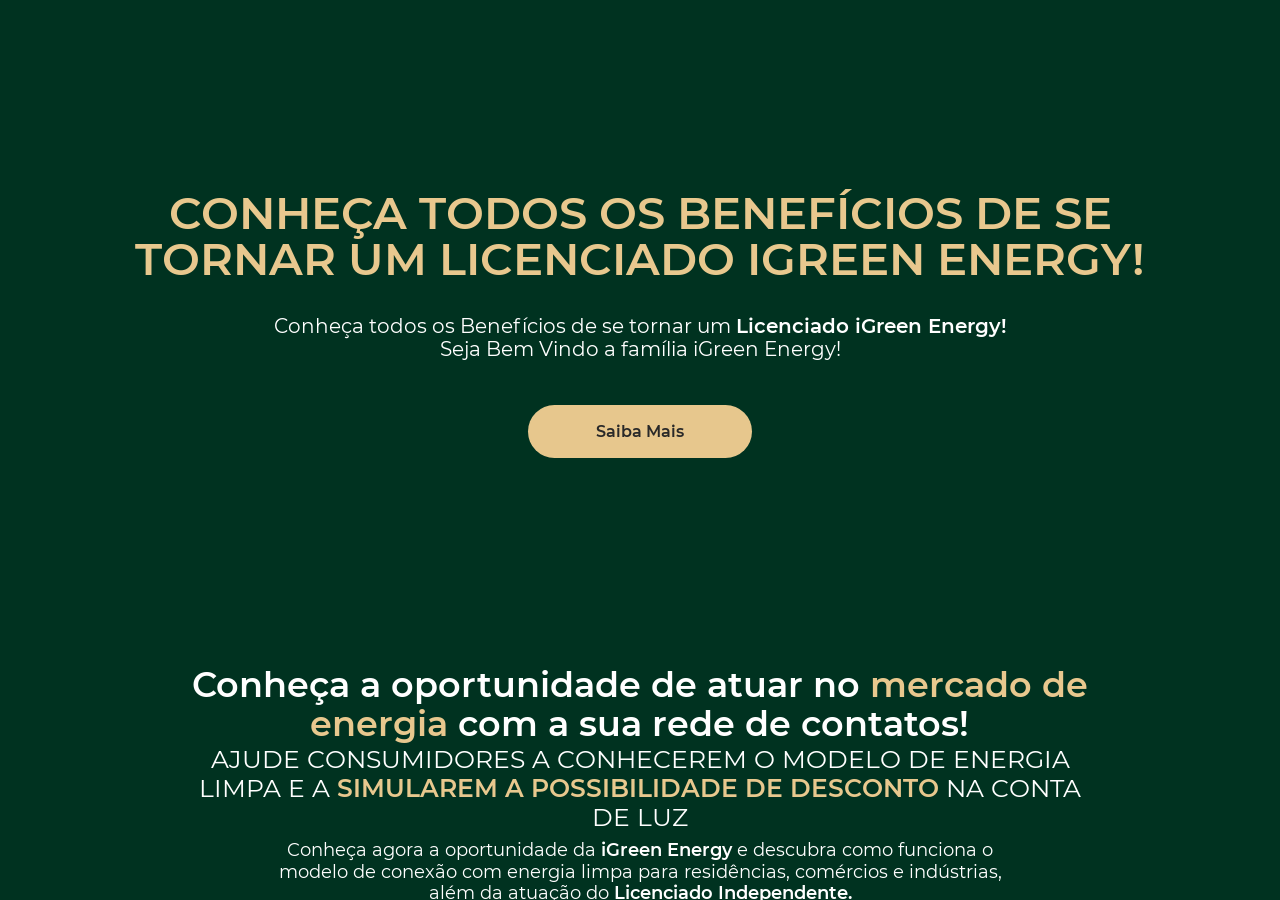
==== commit 074f9f65: "Update index.html" ====
--- a/index.html
+++ b/index.html
@@ -11,7 +11,12 @@
   [id="9876543212"] { padding-top:7px !important; padding-bottom:8px !important; }
   [id="9876543213"] { padding-top:8px !important; padding-bottom:16px !important; }
 }
-</style></head><div id="getfranchiseScript"></div><body><noscript><strong>We're sorry but publication doesn't work properly without JavaScript enabled. Please enable it to continue.</strong></noscript><script>const config = [{"name":"PanelElement","id":"3911817396","config":{"enable_tags":false,"enabled_tags":[],"separatorActive":false,"separatorHtml":"","separatorEffect":"waves-floating","separatorColors":{"first":"#FFF","second":"#eff20a","third":"#2e3032","fourth":"#001bf4","custom":false,"value1":5,"value2":8,"value3":5,"value4":5},"tag":"","showMobile":true,"showDesktop":true,"height":"620px","minHeight":"200px","background-color":"#FFF","backgroundColor":"rgba(0, 50, 32, 1)","overlayColor":"#F0F0F0","buttonColor":"#000","buttonIcon":"#fff","overlayCustom":false,"internalBackgroundColor":"rgba(240, 240, 240, 0)","video":"","videoInternal":false,"autoplay":false,"muted":false,"loop":false,"border":"0 none #000000","borderWidth":"0 0 0 0","boxShadow":"0 0 0 0 black initial","backgroundImage":"none","backgroundPosition":"center","backgroundOrigin":"border-box","backgroundRepeat":"no-repeat","backgroundSize":"cover","backgroundAttachment":"scroll","internalBackgroundImage":"none","internalBackgroundPosition":"center","internalBackgroundOrigin":"border-box","internalBackgroundRepeat":"no-repeat","internalBackgroundSize":"cover","internalBackgroundAttachment":"scroll","borderRadius":"0 0 0 0","fixed":false,"fixedMobile":false,"anchorActive":false,"parallaxActive":false,"parallaxEffect":"scroll","parallaxSpeed":20,"anchorName":"","infiniteSliderAnimation":false,"arrowActive":false,"arrowWidth":33,"arrowWidthMobile":100,"arrowHeight":50,"arrowColor":"#F0F0F0","columns":false,"columns_count":2,"hidePanel":false,"timeHidePanel":0,"typeHidePanel":"time","unitsHidePanel":"seconds","nameHidePanel":"panel1653676123908","popupMaxWidth":"990px","id":"1744804607000","childs":[{"name":"ImageComponent","id":"1660019196090","config":{"zIndex":1,"rotation":"0deg","src":"https://storage.builderall.com//franquias/2/6160401/editor-html/10263714.png","alt":"","title":"","width":"48px","height":"32px","left":"546px","top":"59px","showDesktop":true,"showMobile":true,"opacity":1,"boxShadow":"0px 0px 0px 0px #000000","borderRadius":"0 0 0 0","paddingTop":"25px","paddingLeft":"142px","paddingRight":"142px","paddingBottom":"0px","marginLeft":"0","marginRight":"0","link":{"type":"web","value":"","target":"_blank","targetID":0},"tag":"","maxWidth":"500px","border":"0 none #000000","animation":{"in":{"action":"time","time":0,"scroll":0,"effect":"none","speed":"slow","infinite":false},"out":{"action":"time","time":0,"scroll":0,"effect":"none","delay":"1","speed":"1","infinite":false}},"pinConfig":{"pin":false,"pTop":"0","pBottom":"0","pLeft":"0","pRight":"0","position":""},"order_mobile":0,"id":1569077215523}},{"name":"TextComponent","id":"1660019202139","config":{"tag":"h1","smartTag":"","flag":"Neutral","content":"<h1 class=\"clean-text-css\" style=\"text-align: center;\"><font color=\"#f6ac0f\" face=\"Muli Light, sans-serif\"><span style=\"font-size:50px;\"><span style=\"display:block;line-height:1.1;\"></span></span><span style=\"font-size:50px;\"><span style=\"display:block;line-height:1.1;\"></span></span></font><font face=\"Muli Light, sans-serif\"><span style=\"font-size:50px;\"><span style=\"display:block;line-height:1.1;\"></span></span></font><span style=\"font-size:50px;\"><span style=\"display:block;line-height:1.1;\"></span></span><span style=\"display:block;line-height:1.1;\"><span style=\"display:block;line-height:1.2;\"><span style=\"display:block;line-height:1;\"><span style=\"display:block;line-height:0.9;\"><span style=\"display:block;line-height:1;\"><em><strong><span style=\"font-family:comic sans ms,sans-serif;\"><span style=\"font-size:70px;\"></span></span></strong></em><em><span style=\"font-family:Muli Black,sans-serif;\"><span style=\"font-size:45px;\"><strong><span style=\"color:#ffffff;\">Seja um Licenciado</span></strong></span></span><br />\n<span style=\"font-family:Muli Black,sans-serif;\"><strong><span style=\"font-size:70px;\"><span style=\"color:#00cc00;\">IGREEN ENERGY</span><span style=\"color:#ffffff;\"></span></span></strong></span></em></span></span></span><span style=\"font-family:Muli Black,sans-serif;\"><span style=\"font-size:45px;\"><span style=\"color:#ffffff;\"></span></span></span></span></span><span style=\"color:#ffffff;\"><font face=\"Muli Light, sans-serif\"><span style=\"font-size:50px;\"><span style=\"display:block;line-height:1.1;\"></span></span></font></span><span style=\"font-family:Lato Black,sans-serif;\"><span style=\"font-size:50px;\"><span style=\"display:block;line-height:1.1;\"></span></span></span></h1>\n","zIndex":1,"maxWidth":"500px","rotation":"0deg","width":"703px","fontSizeMobile":"31px","alignMobile":"center","paddingTop":"30px","paddingLeft":"5px","paddingRight":"5px","paddingBottom":"0px","animation":{"in":{"action":"time","time":0,"scroll":0,"effect":"none","speed":"slow","infinite":false},"out":{"action":"time","time":0,"scroll":0,"effect":"none","delay":"1","speed":"1","infinite":false}},"top":"141px","left":"218.5px","order_mobile":1,"showDesktop":true,"showMobile":true,"height":"100px","id":1657066566704}},{"name":"TextComponent","id":"1660019202537","config":{"tag":"h2","smartTag":"","flag":"Neutral","content":"<h3 class=\"clean-text-css\" style=\"text-align: center;\"><span style=\"font-family:Montserrat,sans-serif;\"><span style=\"font-size:37px;\"><span style=\"display:block;line-height:1.1;\"></span></span></span><span style=\"font-size:37px;\"><span style=\"display:block;line-height:1.1;\"></span></span><span style=\"display:block;line-height:1.1;\"><span style=\"font-size:18px;\"></span><span style=\"font-size:20px;\"><span style=\"font-family:Muli,sans-serif;\"><span style=\"color:#ffffff;\">Conhe&ccedil;a todos os Benef&iacute;cios de se tornar um <strong>Licenciado iGreen Energy!</strong><br />\nSeja Bem Vindo a fam&iacute;lia iGreen Energy!</span></span><strong><span style=\"font-family:Muli,sans-serif;\"><span style=\"color:#ffffff;\"></span></span></strong><span style=\"color:#ffffff;\"></span></span></span><span style=\"font-size:37px;\"><span style=\"display:block;line-height:1.1;\"></span></span><span style=\"font-family:Montserrat,sans-serif;\"><span style=\"font-size:37px;\"><span style=\"display:block;line-height:1.1;\"></span></span></span></h3>\n","zIndex":"auto","maxWidth":"500px","rotation":"0deg","width":"681px","fontSizeMobile":"15px","alignMobile":"center","paddingTop":"10px","paddingLeft":"20px","paddingRight":"20px","paddingBottom":"15px","animation":{"in":{"action":"time","time":0,"scroll":0,"effect":"none","speed":"slow","infinite":false},"out":{"action":"time","time":0,"scroll":0,"effect":"none","delay":"1","speed":"1","infinite":false}},"top":"306px","left":"229.5px","order_mobile":2,"showDesktop":true,"showMobile":true,"height":"86px"}},{"name":"ButtonComponent","id":"1660014363059","config":{"tag":"","height":"53px","width":"224px","zIndex":0,"maxWidth":"500px","text":"Saiba Mais","subText":"","icon":"","iconPosition":"left","rotation":"0deg","border":"0px solid #FFFFFFFF","borderRadius":"900px 900px 900px 900px","backgroundColor":"#FFFFFFE3","hover":false,"backgroundColorHover":"#F7EE29FF","textColorHover":"#13016CFF","backgroundImage":"none","backgroundPosition":"center","backgroundOrigin":"border-box","backgroundRepeat":"no-repeat","backgroundSize":"cover","boxShadow":"0px 0px 0px 0px #7D533CC7 ","paddingTop":"5px","paddingLeft":"80px","paddingRight":"80px","paddingBottom":"0px","textStyle":{"family":"Montserrat Semi Bold, sans-serif","size":"16px","sizeMobile":"14px","color":"#282828FF","align":"center","weight":700,"style":"initial","stroke":"none"},"subTextStyle":{"family":"Lato Light, sans-serif","size":"13px","sizeMobile":"13px","color":"#120066FF","align":"center","weight":"700","style":"initial","stroke":"none"},"link":{"type":"newAnchor","value":"","target":"_blank","secondaryLink":{"type":"page","value":"","valueID":"0"},"pixel":{"active":false,"facebook":false,"gtm":false,"value":""},"vote":{"active":false,"question":0,"option":0},"valueID":"4055131-1659977704000","tel":"","telSelectedMask":"","telOpenAs":"","tagsAdvanced":false,"hiddenPanelName":""},"animation":{"in":{"action":"scroll","time":0,"scroll":0,"effect":"pulse","speed":"slow","infinite":true},"out":{"action":"time","time":0,"scroll":0,"effect":"none","delay":"1","speed":"1","infinite":false}},"multipleActions":[],"multipleActionsRotator":false,"pixel":{"active":false,"value":"","facebook":false,"gtm":false,"custom":""},"top":"382px","left":"458px","order_mobile":3,"showDesktop":true,"showMobile":true,"subtext":"","id":1660014363059}},{"name":"ImageComponent","id":"1660014363062","config":{"zIndex":1,"rotation":"0deg","src":"https://storage.builderall.com//franquias/2/6160401/editor-html/10263741.png","alt":"","title":"","width":"48px","height":"32px","left":"586px","top":"79px","showDesktop":false,"showMobile":true,"opacity":1,"boxShadow":"0px 0px 0px 0px #000000","borderRadius":"0 0 0 0","paddingTop":"20px","paddingLeft":"45px","paddingRight":"45px","paddingBottom":"30px","marginLeft":"0","marginRight":"0","link":{"type":"web","value":"","target":"_blank","targetID":0},"tag":"","maxWidth":"500px","border":"0 none #000000","animation":{"in":{"action":"time","time":0,"scroll":0,"effect":"none","speed":"slow","infinite":false},"out":{"action":"time","time":0,"scroll":0,"effect":"none","delay":"1","speed":"1","infinite":false}},"pinConfig":{"pin":false,"pTop":"0","pBottom":"0","pLeft":"0","pRight":"0","position":""},"order_mobile":4,"id":1660014363062}},{"name":"ImageComponent","id":"1660014363064","config":{"zIndex":1,"rotation":"0deg","src":"https://storage.builderall.com//franquias/2/6160401/editor-html/10263794.gif","alt":"","title":"","width":"59px","height":"57px","left":"540.5px","top":"495px","showDesktop":true,"showMobile":true,"opacity":1,"boxShadow":"0px 0px 0px 0px #000000","borderRadius":"0 0 0 0","paddingTop":"0px","paddingLeft":"142px","paddingRight":"142px","paddingBottom":"20px","marginLeft":"0","marginRight":"0","link":{"type":"web","value":"","target":"_blank","targetID":0},"tag":"","maxWidth":"500px","border":"0 none #000000","animation":{"in":{"action":"time","time":0,"scroll":0,"effect":"none","speed":"slow","infinite":false},"out":{"action":"time","time":0,"scroll":0,"effect":"none","delay":"1","speed":"1","infinite":false}},"pinConfig":{"pin":false,"pTop":"0","pBottom":"0","pLeft":"0","pRight":"0","position":""},"order_mobile":5,"id":1660014363064}},{"id":1660022826946,"name":"TextComponent","config":{"tag":"h1","smartTag":"","flag":"Neutral","content":"<h1 class=\"clean-text-css\" style=\"text-align: center;\"><font color=\"#f6ac0f\" face=\"Muli Light, sans-serif\"><span style=\"font-size:50px;\"><span style=\"display:block;line-height:1.1;\"></span></span><span style=\"font-size:50px;\"><span style=\"display:block;line-height:1.1;\"></span></span></font><font face=\"Muli Light, sans-serif\"><span style=\"font-size:50px;\"><span style=\"display:block;line-height:1.1;\"></span></span></font><span style=\"font-size:50px;\"><span style=\"display:block;line-height:1.1;\"></span></span><span style=\"display:block;line-height:1.1;\"><span style=\"display:block;line-height:1.2;\"><span style=\"display:block;line-height:1;\"><span style=\"display:block;line-height:0.9;\"><span style=\"display:block;line-height:1;\"><em><strong><span style=\"font-family:comic sans ms,sans-serif;\"><span style=\"font-size:70px;\"></span></span></strong></em><em><span style=\"font-family:Muli Black,sans-serif;\"><span style=\"font-size:45px;\"><strong><span style=\"color:#ffffff;\">Seja um Licenciado</span></strong></span></span><br />\n<span style=\"font-family:Muli Black,sans-serif;\"><strong><span style=\"font-size:70px;\"><span style=\"color:#00cc00;\">IGREEN ENERGY</span><span style=\"color:#ffffff;\"></span></span></strong></span></em></span></span></span><span style=\"font-family:Muli Black,sans-serif;\"><span style=\"font-size:45px;\"><span style=\"color:#ffffff;\"></span></span></span></span></span><span style=\"color:#ffffff;\"><font face=\"Muli Light, sans-serif\"><span style=\"font-size:50px;\"><span style=\"display:block;line-height:1.1;\"></span></span></font></span><span style=\"font-family:Lato Black,sans-serif;\"><span style=\"font-size:50px;\"><span style=\"display:block;line-height:1.1;\"></span></span></span></h1>\n","zIndex":1,"maxWidth":"500px","rotation":"0deg","width":"703px","fontSizeMobile":"31px","alignMobile":"center","paddingTop":"30px","paddingLeft":"5px","paddingRight":"5px","paddingBottom":"0px","animation":{"in":{"action":"time","time":0,"scroll":0,"effect":"none","speed":"slow","infinite":false},"out":{"action":"time","time":0,"scroll":0,"effect":"none","delay":"1","speed":"1","infinite":false}},"top":"161px","left":"258.5px","order_mobile":7,"showDesktop":true,"showMobile":true,"height":"100px","id":1660022826946}},{"name":"ImageComponent","id":"1660019204046","config":{"zIndex":"auto","rotation":"0deg","src":"https://storage.builderall.com//franquias/2/6160401/editor-html/9935371.png","alt":"","title":"","width":"803px","height":"334px","left":"208.5px","top":"147px","showDesktop":false,"showMobile":false,"opacity":1,"boxShadow":"0px 0px 0px 0px #000000","borderRadius":"0 0 0 0","paddingTop":"73px","paddingLeft":"15px","paddingRight":"15px","paddingBottom":"10px","marginLeft":"0","marginRight":"0","link":{"type":"web","value":"","target":"_blank","targetID":0},"tag":"","maxWidth":"500px","border":"0 none #000000","animation":{"in":{"action":"scroll","time":0,"scroll":0,"effect":"none","speed":"faster","infinite":false},"out":{"action":"time","time":0,"scroll":0,"effect":"none","delay":"1","speed":"1","infinite":false}},"pinConfig":{"pin":false,"pTop":"0","pBottom":"0","pLeft":"0","pRight":"0","position":""},"order_mobile":999,"id":1653675932327}}]},"childs":[{"name":"ImageComponent","id":"1660019196090","config":{"sizeBehavior":"contain","zIndex":1,"rotation":"0deg","src":"https://storage.builderall.com//franquias/2/6160401/editor-html/10263714.png","alt":"","title":"","width":"48px","height":"0px","left":"545.9500122070312px","top":"99.86669921875px","showDesktop":true,"showMobile":true,"hideDesktopOrder":0,"hideMobileOrder":0,"opacity":1,"boxShadow":"0px 0px 0px 0px #000000","borderRadius":"0 0 0 0","paddingTop":"30px","paddingLeft":"150px","paddingRight":"150px","paddingBottom":"0px","marginLeft":"0","marginRight":"0","link":{"type":"web","value":"","target":"_blank","targetID":0},"tag":"","maxWidth":"500px","border":"0 none #000000","animation":{"in":{"action":"time","time":0,"scroll":0,"effect":"none","speed":"slow","infinite":false},"out":{"action":"time","time":0,"scroll":0,"effect":"none","delay":"1","speed":"1","infinite":false}},"pinConfig":{"pin":false,"pTop":"0","pBottom":"0","pLeft":"0","pRight":"0","position":""},"order_mobile":0,"id":1569077215523}},{"name":"TextComponent","id":"1660019202139","config":{"tag":"h1","smartTag":"","flag":"Neutral","content":"<h1 class=\"clean-text-css\" style=\"text-align: center;\"><font color=\"#f6ac0f\" face=\"Muli Light, sans-serif\"><span style=\"font-size:50px;\"><span style=\"display:block;line-height:1.1;\"></span></span><span style=\"font-size:50px;\"><span style=\"display:block;line-height:1.1;\"></span></span></font><font face=\"Muli Light, sans-serif\"><span style=\"font-size:50px;\"><span style=\"display:block;line-height:1.1;\"></span></span></font><span style=\"font-size:50px;\"><span style=\"display:block;line-height:1.1;\"></span></span><span style=\"display:block;line-height:1.1;\"><span style=\"display:block;line-height:1.2;\"><span style=\"display:block;line-height:1;\"><span style=\"display:block;line-height:0.9;\"><span style=\"display:block;line-height:1;\"><span style=\"color:#e8c88e;\"><span style=\"font-size:45px;\"><span style=\"font-family:Montserrat Semi Bold,sans-serif;\">CONHE&Ccedil;A TODOS OS </span></span></span><span style=\"color:#e8c88e;\"><span style=\"font-size:45px;\"><span style=\"font-family:Montserrat Semi Bold,sans-serif;\">BENEF&Iacute;CIOS </span></span></span><span style=\"color:#e8c88e;\"><span style=\"font-size:45px;\"><span style=\"font-family:Montserrat Semi Bold,sans-serif;\">DE SE TORNAR UM LICENCIADO IGREEN ENERGY!</span></span></span></span></span></span></span></span></h1>\n","checkBoxTextBackgroundHover":false,"textBackgroundColorHover":"#ffffff","zIndex":1,"maxWidth":"500px","rotation":"0deg","width":"1028px","fontSizeMobile":"23px","alignMobile":"center","paddingTop":"30px","paddingLeft":"5px","paddingRight":"5px","paddingBottom":"0px","isGradientText":false,"textGradientColor":"#ffffff","hideDesktopOrder":0,"hideMobileOrder":0,"animation":{"in":{"action":"time","time":0,"scroll":0,"effect":"none","speed":"slow","infinite":false},"out":{"action":"time","time":0,"scroll":0,"effect":"none","delay":"1","speed":"1","infinite":false}},"top":"190px","left":"56px","order_mobile":1,"showDesktop":true,"showMobile":true,"height":"100px","id":1657066566704}},{"name":"TextComponent","id":"1660019202537","config":{"tag":"h2","smartTag":"","flag":"Neutral","content":"<h3 class=\"clean-text-css\" style=\"text-align: center;\"><span style=\"font-family:Montserrat,sans-serif;\"><span style=\"font-size:37px;\"><span style=\"display:block;line-height:1.1;\"></span></span></span><span style=\"font-size:37px;\"><span style=\"display:block;line-height:1.1;\"></span></span><span style=\"display:block;line-height:1.1;\"><span style=\"font-size:18px;\"></span><span style=\"font-family:Montserrat,sans-serif;\"><span style=\"font-size:20px;\"><span style=\"color:#ffffff;\">Conhe&ccedil;a todos os Benef&iacute;cios de se tornar um </span></span></span><span style=\"font-family:Montserrat Semi Bold,sans-serif;\"><span style=\"font-size:20px;\"><span style=\"color:#ffffff;\"><strong>Licenciado iGreen Energy!</strong></span></span></span><span style=\"font-family:Montserrat,sans-serif;\"><span style=\"font-size:20px;\"><span style=\"color:#ffffff;\"><br />\nSeja Bem Vindo a fam&iacute;lia iGreen Energy!</span><strong><span style=\"color:#ffffff;\"></span></strong><span style=\"color:#ffffff;\"></span></span></span></span><span style=\"font-size:37px;\"><span style=\"display:block;line-height:1.1;\"></span></span><span style=\"font-family:Montserrat,sans-serif;\"><span style=\"font-size:37px;\"><span style=\"display:block;line-height:1.1;\"></span></span></span></h3>\n","checkBoxTextBackgroundHover":false,"textBackgroundColorHover":"#ffffff","zIndex":"auto","maxWidth":"500px","rotation":"0deg","width":"786px","fontSizeMobile":"15px","alignMobile":"center","paddingTop":"15px","paddingLeft":"10px","paddingRight":"10px","paddingBottom":"15px","isGradientText":false,"textGradientColor":"#ffffff","hideDesktopOrder":0,"hideMobileOrder":0,"animation":{"in":{"action":"time","time":0,"scroll":0,"effect":"none","speed":"slow","infinite":false},"out":{"action":"time","time":0,"scroll":0,"effect":"none","delay":"1","speed":"1","infinite":false}},"top":"315px","left":"177px","order_mobile":2,"showDesktop":true,"showMobile":true,"height":"75px"}},{"name":"ButtonComponent","id":"1660014363059","config":{"cursorType":"","tag":"","height":"53px","width":"224px","zIndex":0,"maxWidth":"500px","text":"Saiba Mais","subText":"","icon":"","iconPosition":"left","rotation":"0deg","border":"0px solid #FFFFFFFF","borderRadius":"900px 900px 900px 900px","backgroundColor":"#E8C88EFF","hover":false,"backgroundColorHover":"#F7EE29FF","textColorHover":"#13016CFF","backgroundImage":"none","backgroundPosition":"center","backgroundOrigin":"border-box","backgroundRepeat":"no-repeat","backgroundSize":"cover","boxShadow":"0px 0px 0px 0px #7D533CC7 ","paddingTop":"5px","paddingLeft":"80px","paddingRight":"80px","paddingBottom":"0px","hideDesktopOrder":0,"hideMobileOrder":0,"textStyle":{"family":"Montserrat Semi Bold, sans-serif","size":"16px","sizeMobile":"14px","color":"#282828FF","align":"center","weight":400,"style":"initial","stroke":"none"},"subTextStyle":{"family":"Lato Light, sans-serif","size":"13px","sizeMobile":"13px","color":"#120066FF","align":"center","weight":"700","style":"initial","stroke":"none"},"link":{"type":"newAnchor","value":"","target":"_blank","secondaryLink":{"type":"page","value":"","valueID":"0"},"pixel":{"active":false,"facebook":false,"gtm":false,"value":"","purchase_event_info":{"value":0,"currency":""}},"vote":{"active":false,"question":0,"option":0},"valueID":"6187819-1171347325","tel":"","tagsAdvanced":false,"hiddenPanelName":""},"animation":{"in":{"action":"scroll","time":0,"scroll":0,"effect":"none","speed":"slow","infinite":true},"out":{"action":"time","time":0,"scroll":0,"effect":"none","delay":"1","speed":"1","infinite":false}},"multipleActions":[],"multipleActionsRotator":false,"pixel":{"active":false,"value":"","facebook":false,"gtm":false,"custom":""},"top":"405px","left":"457.933349609375px","order_mobile":3,"showDesktop":true,"showMobile":true,"subtext":"","id":1660014363059}},{"name":"ImageComponent","id":"1660014363062","config":{"sizeBehavior":"contain","zIndex":1,"rotation":"0deg","src":"https://storage.builderall.com//franquias/2/6160401/editor-html/10263741.png","alt":"","title":"","width":"48px","height":"0px","left":"586px","top":"79px","showDesktop":false,"showMobile":true,"hideDesktopOrder":0,"hideMobileOrder":0,"opacity":1,"boxShadow":"0px 0px 0px 0px #000000","borderRadius":"0 0 0 0","paddingTop":"20px","paddingLeft":"45px","paddingRight":"45px","paddingBottom":"30px","marginLeft":"0","marginRight":"0","link":{"type":"web","value":"","target":"_blank","targetID":0},"tag":"","maxWidth":"500px","border":"0 none #000000","animation":{"in":{"action":"time","time":0,"scroll":0,"effect":"none","speed":"slow","infinite":false},"out":{"action":"time","time":0,"scroll":0,"effect":"none","delay":"1","speed":"1","infinite":false}},"pinConfig":{"pin":false,"pTop":"0","pBottom":"0","pLeft":"0","pRight":"0","position":""},"order_mobile":4,"id":1660014363062}},{"name":"ImageComponent","id":"1660019204046","config":{"sizeBehavior":"contain","zIndex":"auto","rotation":"0deg","src":"https://storage.builderall.com//franquias/2/6160401/editor-html/9935371.png","alt":"","title":"","width":"803px","height":"0px","left":"208.5px","top":"147px","showDesktop":false,"showMobile":false,"hideDesktopOrder":0,"hideMobileOrder":0,"opacity":1,"boxShadow":"0px 0px 0px 0px #000000","borderRadius":"0 0 0 0","paddingTop":"73px","paddingLeft":"15px","paddingRight":"15px","paddingBottom":"10px","marginLeft":"0","marginRight":"0","link":{"type":"web","value":"","target":"_blank","targetID":0},"tag":"","maxWidth":"500px","border":"0 none #000000","animation":{"in":{"action":"scroll","time":0,"scroll":0,"effect":"none","speed":"faster","infinite":false},"out":{"action":"time","time":0,"scroll":0,"effect":"none","delay":"1","speed":"1","infinite":false}},"pinConfig":{"pin":false,"pTop":"0","pBottom":"0","pLeft":"0","pRight":"0","position":""},"order_mobile":999,"id":1653675932327}}]},{"name":"PanelElement","id":"1171347325","config":{"enable_tags":false,"enabled_tags":[],"separatorActive":false,"separatorHtml":"","separatorEffect":"waves-floating","separatorColors":{"first":"#FFF","second":"#eff20a","third":"#2e3032","fourth":"#001bf4","custom":false,"value1":5,"value2":8,"value3":5,"value4":5},"tag":"","showMobile":true,"showDesktop":true,"height":"900px","minHeight":"200px","background-color":"#FFF","backgroundColor":"rgba(0, 50, 32, 1)","overlayColor":"#F0F0F0","buttonColor":"#000","buttonIcon":"#fff","overlayCustom":false,"internalBackgroundColor":"rgba(240, 240, 240, 0)","video":"","videoInternal":false,"autoplay":false,"muted":false,"loop":false,"border":"0 none #000000","borderWidth":"0 0 0 0","boxShadow":"0 0 0 0 black initial","backgroundImage":"none","backgroundPosition":"center","backgroundOrigin":"border-box","backgroundRepeat":"no-repeat","backgroundSize":"cover","backgroundAttachment":"scroll","internalBackgroundImage":"none","internalBackgroundPosition":"center","internalBackgroundOrigin":"border-box","internalBackgroundRepeat":"no-repeat","internalBackgroundSize":"cover","internalBackgroundAttachment":"scroll","borderRadius":"0 0 0 0","fixed":false,"fixedMobile":false,"anchorActive":true,"parallaxActive":false,"parallaxEffect":"scroll","parallaxSpeed":20,"anchorName":"Conheca","infiniteSliderAnimation":false,"arrowActive":false,"arrowWidth":33,"arrowWidthMobile":100,"arrowHeight":50,"arrowColor":"#F0F0F0","columns":false,"columns_count":2,"hidePanel":false,"timeHidePanel":0,"typeHidePanel":"time","unitsHidePanel":"seconds","nameHidePanel":"panel1653676123908","popupMaxWidth":"990px","id":"1744804608000","childs":[{"name":"TextComponent","id":"1657066566704","config":{"tag":"h1","smartTag":"","flag":"Neutral","content":"<h1 class=\"clean-text-css\" style=\"text-align:center; margin:0;\"><span style=\"display:block;line-height:1.12;font-size:35px;font-family:Montserrat Semi Bold,sans-serif;color:#ffffff;\">Conheça a oportunidade de atuar no <span style=\"color:#e8c88e;\">mercado de energia</span> com a sua rede de contatos!</span></h1>","checkBoxTextBackgroundHover":false,"textBackgroundColorHover":"#ffffff","zIndex":"auto","maxWidth":"500px","rotation":"0deg","width":"971px","fontSizeMobile":"24px","alignMobile":"center","paddingTop":"30px","paddingLeft":"14px","paddingRight":"14px","paddingBottom":"8px","isGradientText":false,"textGradientColor":"#ffffff","hideDesktopOrder":0,"hideMobileOrder":0,"animation":{"in":{"action":"time","time":0,"scroll":0,"effect":"none","speed":"slow","infinite":false},"out":{"action":"time","time":0,"scroll":0,"effect":"none","delay":"1","speed":"1","infinite":false}},"top":"58.88334655761719px","left":"84.45001220703125px","order_mobile":0,"showDesktop":true,"showMobile":true,"height":"95px","id":1657066566704}},{"name":"TextComponent","id":"1659977791141","config":{"tag":"h1","smartTag":"","flag":"Neutral","content":"<h1 class=\"clean-text-css\" style=\"text-align:center; margin:0;\"><span style=\"display:block;line-height:1.15;font-size:25px;font-family:Montserrat,sans-serif;color:#ffffff;\">AJUDE CONSUMIDORES A CONHECEREM O MODELO DE ENERGIA LIMPA E A <span style=\"font-family:Montserrat Semi Bold,sans-serif;color:#e8c88e;\">SIMULAREM A POSSIBILIDADE DE DESCONTO</span> NA CONTA DE LUZ</span></h1>","checkBoxTextBackgroundHover":false,"textBackgroundColorHover":"#ffffff","zIndex":"auto","maxWidth":"500px","rotation":"0deg","width":"730px","fontSizeMobile":"17px","alignMobile":"center","paddingTop":"8px","paddingLeft":"25px","paddingRight":"25px","paddingBottom":"7px","isGradientText":false,"textGradientColor":"#ffffff","hideDesktopOrder":0,"hideMobileOrder":0,"animation":{"in":{"action":"time","time":0,"scroll":0,"effect":"none","speed":"slow","infinite":false},"out":{"action":"time","time":0,"scroll":0,"effect":"none","delay":"1","speed":"1","infinite":false}},"top":"188.9166717529297px","left":"205px","order_mobile":1,"showDesktop":true,"showMobile":true,"height":"95px","id":1659977791141}},{"name":"TextComponent","id":"1653676314891","config":{"tag":"h2","smartTag":"","flag":"Neutral","content":"<h3 class=\"clean-text-css\" style=\"text-align:center; margin:0;\"><span style=\"display:block;line-height:1.22;font-size:18px;font-family:Montserrat,sans-serif;color:#ffffff;\">Conheça agora a oportunidade da <span style=\"font-family:Montserrat Semi Bold,sans-serif;\">iGreen Energy</span> e descubra como funciona o modelo de conexão com energia limpa para residências, comércios e indústrias, além da atuação do <span style=\"font-family:Montserrat Semi Bold,sans-serif;\">Licenciado Independente.</span></span></h3>","checkBoxTextBackgroundHover":false,"textBackgroundColorHover":"#ffffff","zIndex":"auto","maxWidth":"500px","rotation":"0deg","width":"651px","fontSizeMobile":"15px","alignMobile":"center","paddingTop":"8px","paddingLeft":"20px","paddingRight":"20px","paddingBottom":"12px","isGradientText":false,"textGradientColor":"#ffffff","hideDesktopOrder":0,"hideMobileOrder":0,"animation":{"in":{"action":"time","time":0,"scroll":0,"effect":"none","speed":"slow","infinite":false},"out":{"action":"time","time":0,"scroll":0,"effect":"none","delay":"1","speed":"1","infinite":false}},"top":"262.53334045410156px","left":"244.45001220703125px","order_mobile":2,"showDesktop":true,"showMobile":true,"height":"80px"}},{"name":"WistiaVideoComponent","id":"1746159530749","config":{"width":"703px","height":"350px","zIndex":"auto","maxWidth":"500px","rotation":"0deg","border":"2px solid #FFFFFFFF","boxShadow":"0 0 0 0 black initial","borderRadius":"10px 10px 10px 10px","paddingTop":"10px","paddingLeft":"5px","paddingRight":"5px","paddingBottom":"10px","src":"https://fast.wistia.net/embed/medias/rti359ea18","StickyVideo":false,"positionSticky":"","btnClick":"","sizeSticky":"","sizeBtn":null,"ative":false,"animation":{"in":{"action":"time","time":0,"scroll":0,"effect":"none","speed":"slow","infinite":false},"out":{"action":"time","time":0,"scroll":0,"effect":"none","delay":"1","speed":"1","infinite":false}},"order_mobile":3,"showDesktop":true,"showMobile":true,"top":"344.5666961669922px","left":"218.45001220703125px"}},{"name":"ButtonComponent","id":"1653675932326","config":{"cursorType":"","tag":"","height":"59px","width":"529px","zIndex":0,"maxWidth":"500px","text":" QUERO SER UM LICENCIADO!","subText":"","icon":"mdi-whatsapp","iconPosition":"left","rotation":"0deg","border":"2px solid #FFFFFFFF","borderRadius":"900px 900px 900px 900px","backgroundColor":"#06980600","hover":false,"backgroundColorHover":"#F7EE29FF","textColorHover":"#13016CFF","backgroundImage":"none","backgroundPosition":"center","backgroundOrigin":"border-box","backgroundRepeat":"no-repeat","backgroundSize":"cover","boxShadow":"0px 0px 0px 0px #7D533CC7 ","paddingTop":"8px","paddingLeft":"27px","paddingRight":"27px","paddingBottom":"20px","hideDesktopOrder":0,"hideMobileOrder":0,"textStyle":{"family":"Montserrat Semi Bold, sans-serif","size":"19px","sizeMobile":"14px","color":"#FFFFFFFF","align":"center","weight":700,"style":"initial","stroke":"none"},"subTextStyle":{"family":"Lato Light, sans-serif","size":"13px","sizeMobile":"13px","color":"#120066FF","align":"center","weight":"700","style":"initial","stroke":"none"},"link":{"type":"web","value":"https://api.whatsapp.com/send?phone=5562983204035&text=Ol%C3%A1!%20Eu%20quero%20me%20tornar%20um%20Licenciado%20da%20iGreen%2C%20como%20fa%C3%A7o%3F","target":"_blank","secondaryLink":{"type":"page","value":"","valueID":"0"},"pixel":{"active":false,"facebook":false,"gtm":false,"value":"","purchase_event_info":{"value":0,"currency":""}},"vote":{"active":false,"question":0,"option":0},"tagsAdvanced":false,"hiddenPanelName":""},"animation":{"in":{"action":"scroll","time":0,"scroll":0,"effect":"pulse","speed":"slow","infinite":true},"out":{"action":"time","time":0,"scroll":0,"effect":"none","delay":"1","speed":"1","infinite":false}},"multipleActions":[],"multipleActionsRotator":false,"pixel":{"active":false,"value":"","facebook":false,"gtm":false,"custom":""},"top":"767.3833770751953px","left":"306.4666748046875px","order_mobile":4,"showDesktop":true,"showMobile":true,"subtext":""}},{"name":"TextComponent","id":"1772337433087","config":{"tag":"h2","smartTag":"","flag":"Neutral","content":"<h3 class=\"clean-text-css\" style=\"text-align: center;\"><span style=\"font-family:Montserrat,sans-serif;\"><span style=\"font-size:37px;\"><span style=\"display:block;line-height:1.1;\"></span></span></span><span style=\"font-size:37px;\"><span style=\"display:block;line-height:1.1;\"></span></span><span style=\"display:block;line-height:1.1;\"><span style=\"font-size:18px;\"></span><span style=\"color:#999999;\"><span style=\"font-size:15px;\"><span style=\"font-family:Montserrat,sans-serif;\">Os valores de economia e comiss&otilde;es podem variar de acordo com a regi&atilde;o, classe de consumo e regras vigentes da distribuidora local. Os resultados financeiros dependem do desempenho individual de cada licenciado.</span></span></span><span style=\"font-family:Montserrat Semi Bold,sans-serif;\"><span style=\"font-size:18px;\"><strong><span style=\"color:#ffffff;\"></span></strong></span></span><span style=\"font-family:Montserrat,sans-serif;\"><span style=\"font-size:18px;\"><span style=\"color:#ffffff;\"></span></span></span></span><span style=\"font-size:37px;\"><span style=\"display:block;line-height:1.1;\"></span></span><span style=\"font-family:Montserrat,sans-serif;\"><span style=\"font-size:37px;\"><span style=\"display:block;line-height:1.1;\"></span></span></span></h3>\n","checkBoxTextBackgroundHover":false,"textBackgroundColorHover":"#ffffff","zIndex":"auto","maxWidth":"500px","rotation":"0deg","width":"854px","fontSizeMobile":"12px","alignMobile":"center","paddingTop":"8px","paddingLeft":"20px","paddingRight":"20px","paddingBottom":"18px","isGradientText":false,"textGradientColor":"#ffffff","hideDesktopOrder":0,"hideMobileOrder":0,"animation":{"in":{"action":"time","time":0,"scroll":0,"effect":"none","speed":"slow","infinite":false},"out":{"action":"time","time":0,"scroll":0,"effect":"none","delay":"1","speed":"1","infinite":false}},"top":"815px","left":"143px","order_mobile":6,"showDesktop":true,"showMobile":true,"height":"58px","id":1772337433087}},{"name":"ImageComponent","id":"1653675932327","config":{"sizeBehavior":"contain","zIndex":"auto","rotation":"0deg","src":"https://storage.builderall.com//franquias/2/6160401/editor-html/9935371.png","alt":"","title":"","width":"803px","height":"0px","left":"208.5px","top":"147px","showDesktop":false,"showMobile":false,"hideDesktopOrder":0,"hideMobileOrder":0,"opacity":1,"boxShadow":"0px 0px 0px 0px #000000","borderRadius":"0 0 0 0","paddingTop":"73px","paddingLeft":"15px","paddingRight":"15px","paddingBottom":"10px","marginLeft":"0","marginRight":"0","link":{"type":"web","value":"","target":"_blank","targetID":0},"tag":"","maxWidth":"500px","border":"0 none #000000","animation":{"in":{"action":"scroll","time":0,"scroll":0,"effect":"none","speed":"faster","infinite":false},"out":{"action":"time","time":0,"scroll":0,"effect":"none","delay":"1","speed":"1","infinite":false}},"pinConfig":{"pin":false,"pTop":"0","pBottom":"0","pLeft":"0","pRight":"0","position":""},"order_mobile":999,"id":1653675932327}}]},"childs":[{"name":"TextComponent","id":"1657066566704","config":{"tag":"h1","smartTag":"","flag":"Neutral","content":"<h1 class=\"clean-text-css\" style=\"text-align:center;\"><span style=\"display:block;line-height:1.12;\"><span style=\"font-size:35px;font-family:Montserrat Semi Bold,sans-serif;\"><span style=\"color:#ffffff;\">Conheça a oportunidade de atuar no </span><span style=\"color:#e8c88e;\">mercado de energia</span><span style=\"color:#ffffff;\"> com a sua rede de contatos!</span></span></span></h1>","checkBoxTextBackgroundHover":false,"textBackgroundColorHover":"#ffffff","zIndex":"auto","maxWidth":"500px","rotation":"0deg","width":"971px","fontSizeMobile":"26px","alignMobile":"center","paddingTop":"30px","paddingLeft":"14px","paddingRight":"14px","paddingBottom":"8px","isGradientText":false,"textGradientColor":"#ffffff","hideDesktopOrder":0,"hideMobileOrder":0,"animation":{"in":{"action":"time","time":0,"scroll":0,"effect":"none","speed":"slow","infinite":false},"out":{"action":"time","time":0,"scroll":0,"effect":"none","delay":"1","speed":"1","infinite":false}},"top":"45px","left":"84.45001220703125px","order_mobile":0,"showDesktop":true,"showMobile":true,"height":"80px","id":1657066566704}},{"name":"TextComponent","id":"1659977791141","config":{"tag":"h1","smartTag":"","flag":"Neutral","content":"<h1 class=\"clean-text-css\" style=\"text-align:center;\"><span style=\"display:block;line-height:1.15;\"><span style=\"font-size:25px;font-family:Montserrat,sans-serif;color:#ffffff;\">AJUDE CONSUMIDORES A CONHECEREM O MODELO DE ENERGIA LIMPA E A <span style=\"font-family:Montserrat Semi Bold,sans-serif;color:#e8c88e;\">SIMULAREM A POSSIBILIDADE DE DESCONTO</span> NA CONTA DE LUZ</span></span></h1>","checkBoxTextBackgroundHover":false,"textBackgroundColorHover":"#ffffff","zIndex":"auto","maxWidth":"500px","rotation":"0deg","width":"900px","fontSizeMobile":"17px","alignMobile":"center","paddingTop":"8px","paddingLeft":"25px","paddingRight":"25px","paddingBottom":"7px","isGradientText":false,"textGradientColor":"#ffffff","hideDesktopOrder":0,"hideMobileOrder":0,"animation":{"in":{"action":"time","time":0,"scroll":0,"effect":"none","speed":"slow","infinite":false},"out":{"action":"time","time":0,"scroll":0,"effect":"none","delay":"1","speed":"1","infinite":false}},"top":"125px","left":"120px","order_mobile":1,"showDesktop":true,"showMobile":true,"height":"82px","id":1659977791141}},{"name":"TextComponent","id":"1653676314891","config":{"tag":"h2","smartTag":"","flag":"Neutral","content":"<h3 class=\"clean-text-css\" style=\"text-align:center;\"><span style=\"display:block;line-height:1.2;font-size:18px;font-family:Montserrat,sans-serif;color:#ffffff;\">Conheça agora a oportunidade da <span style=\"font-family:Montserrat Semi Bold,sans-serif;\">iGreen Energy</span> e descubra como funciona o modelo de conexão com energia limpa para residências, comércios e indústrias, além da atuação do <span style=\"font-family:Montserrat Semi Bold,sans-serif;\">Licenciado Independente.</span></span></h3>","checkBoxTextBackgroundHover":false,"textBackgroundColorHover":"#ffffff","zIndex":"auto","maxWidth":"500px","rotation":"0deg","width":"740px","fontSizeMobile":"15px","alignMobile":"center","paddingTop":"8px","paddingLeft":"20px","paddingRight":"20px","paddingBottom":"12px","isGradientText":false,"textGradientColor":"#ffffff","hideDesktopOrder":0,"hideMobileOrder":0,"animation":{"in":{"action":"time","time":0,"scroll":0,"effect":"none","speed":"slow","infinite":false},"out":{"action":"time","time":0,"scroll":0,"effect":"none","delay":"1","speed":"1","infinite":false}},"top":"220px","left":"200px","order_mobile":2,"showDesktop":true,"showMobile":true,"height":"72px"}},{"name":"WistiaVideoComponent","id":"1746159530749","config":{"width":"703px","height":"350px","zIndex":"auto","maxWidth":"500px","rotation":"0deg","border":"2px solid #FFFFFFFF","boxShadow":"0 0 0 0 black initial","borderRadius":"10px 10px 10px 10px","paddingTop":"10px","paddingLeft":"5px","paddingRight":"5px","paddingBottom":"10px","src":"https://fast.wistia.net/embed/medias/rti359ea18","StickyVideo":false,"positionSticky":"","btnClick":"","sizeSticky":"","sizeBtn":null,"ative":false,"animation":{"in":{"action":"time","time":0,"scroll":0,"effect":"none","speed":"slow","infinite":false},"out":{"action":"time","time":0,"scroll":0,"effect":"none","delay":"1","speed":"1","infinite":false}},"order_mobile":3,"showDesktop":true,"showMobile":true,"top":"305px","left":"218px"}},{"name":"ButtonComponent","id":"1653675932326","config":{"cursorType":"","tag":"","height":"59px","width":"529px","zIndex":0,"maxWidth":"500px","text":" QUERO SER UM LICENCIADO!","subText":"","icon":"mdi-whatsapp","iconPosition":"left","rotation":"0deg","border":"2px solid #FFFFFFFF","borderRadius":"900px 900px 900px 900px","backgroundColor":"#06980600","hover":false,"backgroundColorHover":"#F7EE29FF","textColorHover":"#13016CFF","backgroundImage":"none","backgroundPosition":"center","backgroundOrigin":"border-box","backgroundRepeat":"no-repeat","backgroundSize":"cover","boxShadow":"0px 0px 0px 0px #7D533CC7 ","paddingTop":"8px","paddingLeft":"27px","paddingRight":"27px","paddingBottom":"20px","hideDesktopOrder":0,"hideMobileOrder":0,"textStyle":{"family":"Montserrat Semi Bold, sans-serif","size":"19px","sizeMobile":"14px","color":"#FFFFFFFF","align":"center","weight":700,"style":"initial","stroke":"none"},"subTextStyle":{"family":"Lato Light, sans-serif","size":"13px","sizeMobile":"13px","color":"#120066FF","align":"center","weight":"700","style":"initial","stroke":"none"},"link":{"type":"web","value":"https://api.whatsapp.com/send?phone=5562983204035&text=Ol%C3%A1!%20Eu%20quero%20me%20tornar%20um%20Licenciado%20da%20iGreen%2C%20como%20fa%C3%A7o%3F","target":"_blank","secondaryLink":{"type":"page","value":"","valueID":"0"},"pixel":{"active":false,"facebook":false,"gtm":false,"value":"","purchase_event_info":{"value":0,"currency":""}},"vote":{"active":false,"question":0,"option":0},"tagsAdvanced":false,"hiddenPanelName":""},"animation":{"in":{"action":"scroll","time":0,"scroll":0,"effect":"none","speed":"slow","infinite":true},"out":{"action":"time","time":0,"scroll":0,"effect":"none","delay":"1","speed":"1","infinite":false}},"multipleActions":[],"multipleActionsRotator":false,"pixel":{"active":false,"value":"","facebook":false,"gtm":false,"custom":""},"top":"735px","left":"306.4666748046875px","order_mobile":4,"showDesktop":true,"showMobile":true,"subtext":""}},{"name":"TextComponent","id":"1772337433087","config":{"tag":"h2","smartTag":"","flag":"Neutral","content":"<h3 class=\"clean-text-css\" style=\"text-align: center;\"><span style=\"font-family:Montserrat,sans-serif;\"><span style=\"font-size:37px;\"><span style=\"display:block;line-height:1.1;\"></span></span></span><span style=\"font-size:37px;\"><span style=\"display:block;line-height:1.1;\"></span></span><span style=\"display:block;line-height:1.1;\"><span style=\"font-size:18px;\"></span><span style=\"color:#999999;\"><span style=\"font-size:15px;\"><span style=\"font-family:Montserrat,sans-serif;\">Os valores de economia e comiss&otilde;es podem variar de acordo com a regi&atilde;o, classe de consumo e regras vigentes da distribuidora local. Os resultados financeiros dependem do desempenho individual de cada licenciado.</span></span></span><span style=\"font-family:Montserrat Semi Bold,sans-serif;\"><span style=\"font-size:18px;\"><strong><span style=\"color:#ffffff;\"></span></strong></span></span><span style=\"font-family:Montserrat,sans-serif;\"><span style=\"font-size:18px;\"><span style=\"color:#ffffff;\"></span></span></span></span><span style=\"font-size:37px;\"><span style=\"display:block;line-height:1.1;\"></span></span><span style=\"font-family:Montserrat,sans-serif;\"><span style=\"font-size:37px;\"><span style=\"display:block;line-height:1.1;\"></span></span></span></h3>\n","checkBoxTextBackgroundHover":false,"textBackgroundColorHover":"#ffffff","zIndex":"auto","maxWidth":"500px","rotation":"0deg","width":"854px","fontSizeMobile":"13px","alignMobile":"center","paddingTop":"0px","paddingLeft":"20px","paddingRight":"20px","paddingBottom":"8px","isGradientText":false,"textGradientColor":"#ffffff","hideDesktopOrder":0,"hideMobileOrder":0,"animation":{"in":{"action":"time","time":0,"scroll":0,"effect":"none","speed":"slow","infinite":false},"out":{"action":"time","time":0,"scroll":0,"effect":"none","delay":"1","speed":"1","infinite":false}},"top":"815px","left":"143px","order_mobile":5,"showDesktop":true,"showMobile":true,"height":"58px","id":1772337433087}},{"name":"ImageComponent","id":"1653675932327","config":{"sizeBehavior":"contain","zIndex":"auto","rotation":"0deg","src":"https://storage.builderall.com//franquias/2/6160401/editor-html/9935371.png","alt":"","title":"","width":"803px","height":"0px","left":"208.5px","top":"147px","showDesktop":false,"showMobile":false,"hideDesktopOrder":0,"hideMobileOrder":0,"opacity":1,"boxShadow":"0px 0px 0px 0px #000000","borderRadius":"0 0 0 0","paddingTop":"73px","paddingLeft":"15px","paddingRight":"15px","paddingBottom":"10px","marginLeft":"0","marginRight":"0","link":{"type":"web","value":"","target":"_blank","targetID":0},"tag":"","maxWidth":"500px","border":"0 none #000000","animation":{"in":{"action":"scroll","time":0,"scroll":0,"effect":"none","speed":"faster","infinite":false},"out":{"action":"time","time":0,"scroll":0,"effect":"none","delay":"1","speed":"1","infinite":false}},"pinConfig":{"pin":false,"pTop":"0","pBottom":"0","pLeft":"0","pRight":"0","position":""},"order_mobile":999,"id":1653675932327}}]},{"name":"PanelElement","id":"9771463495","config":{"enable_tags":false,"enabled_tags":[],"separatorActive":false,"separatorHtml":"","separatorEffect":"waves-floating","separatorColors":{"first":"#FFF","second":"#eff20a","third":"#2e3032","fourth":"#001bf4","custom":false,"value1":5,"value2":8,"value3":5,"value4":5},"tag":"","showMobile":true,"showDesktop":true,"height":"760px","minHeight":"50px","background-color":"#F0F0F0","backgroundColor":"white","overlayColor":"#F0F0F0","buttonColor":"#000","buttonIcon":"#fff","overlayCustom":false,"internalBackgroundColor":"rgba(240, 240, 240, 0)","video":"","videoInternal":false,"autoplay":false,"muted":false,"loop":false,"border":"0 none #000000","borderWidth":"0 0 0 0","boxShadow":"0 0 0 0 black initial","backgroundImage":"none","backgroundPosition":"center","backgroundOrigin":"border-box","backgroundRepeat":"no-repeat","backgroundSize":"cover","backgroundAttachment":"scroll","internalBackgroundImage":"none","internalBackgroundPosition":"center","internalBackgroundOrigin":"border-box","internalBackgroundRepeat":"no-repeat","internalBackgroundSize":"cover","internalBackgroundAttachment":"scroll","borderRadius":"0 0 0 0","fixed":false,"fixedMobile":false,"anchorActive":false,"parallaxActive":false,"parallaxEffect":"scroll","parallaxSpeed":20,"anchorName":"","infiniteSliderAnimation":false,"arrowActive":false,"arrowWidth":33,"arrowWidthMobile":100,"arrowHeight":50,"arrowColor":"#F0F0F0","columns":false,"columns_count":2,"hidePanel":false,"timeHidePanel":0,"typeHidePanel":"time","unitsHidePanel":"seconds","nameHidePanel":"panel1653678839328","popupMaxWidth":"990px","background":"#ffffff","id":"1659977705000","childs":[{"name":"TextComponent","id":"1653683600446","config":{"tag":"h1","smartTag":"","flag":"Neutral","content":"<h1 class=\"clean-text-css\" style=\"text-align:center; margin:0;\"><span style=\"display:block;line-height:1.12;font-size:40px;font-family:Montserrat Semi Bold,sans-serif;color:#000000;\">Empreenda no mercado de energia contribuindo para um mundo mais sustentável</span></h1>","zIndex":"auto","maxWidth":"500px","rotation":"0deg","width":"967px","fontSizeMobile":"24px","alignMobile":"center","paddingTop":"25px","paddingLeft":"22px","paddingRight":"22px","paddingBottom":"5px","animation":{"in":{"action":"time","time":0,"scroll":0,"effect":"none","speed":"slow","infinite":false},"out":{"action":"time","time":0,"scroll":0,"effect":"none","delay":"1","speed":"1","infinite":false}},"top":"67px","left":"86.5px","order_mobile":0,"showDesktop":true,"showMobile":true,"height":"30px"}},{"name":"TextComponent","id":"1653683599829","config":{"tag":"h3","smartTag":"","flag":"Neutral","content":"<h4 class=\"clean-text-css\" style=\"text-align: center;\"><span style=\"font-family:Muli,sans-serif;\"><span style=\"font-size:18px;\"><span style=\"display:block;line-height:1.4;\"></span></span><span style=\"display:block;line-height:1.4;\"><span style=\"font-size:18px;\"><span style=\"color:#000000;\"></span></span></span></span></h4>\n\n<h1 class=\"clean-text-css\" style=\"text-align: left;\"><span style=\"font-family:Muli,sans-serif;\"><span style=\"font-size:19px;\"></span></span><span style=\"display:block;line-height:1.4;\"><span style=\"display:block;line-height:2;\"><span style=\"display:block;line-height:2.2;\"><span style=\"display:block;line-height:2;\"><span style=\"display:block;line-height:1.6;\"><span style=\"color:#333333;\"><span style=\"font-size:18px;\"><span style=\"font-family:Muli,sans-serif;\">Ao se tornar um <strong>Licenciado iGreen Energy</strong> voc&ecirc; conta com toda infraestrutura t&eacute;cnica e especializada para empreender de forma eficiente e profissional.</span></span></span></span></span></span></span></span></h1>\n\n<h4 class=\"clean-text-css\" style=\"text-align: center;\"><span style=\"font-family:Muli,sans-serif;\"><span style=\"display:block;line-height:1.4;\"><span style=\"font-size:18px;\"><span style=\"color:#000000;\"></span></span></span><span style=\"font-size:18px;\"><span style=\"display:block;line-height:1.4;\"></span></span></span></h4>\n","zIndex":"auto","maxWidth":"500px","rotation":"0deg","width":"552px","fontSizeMobile":"18px","alignMobile":"center","paddingTop":"15px","paddingLeft":"15px","paddingRight":"15px","paddingBottom":"10px","animation":{"in":{"action":"time","time":0,"scroll":0,"effect":"none","speed":"slow","infinite":false},"out":{"action":"time","time":0,"scroll":0,"effect":"none","delay":"1","speed":"1","infinite":false}},"top":"258px","left":"476px","order_mobile":1,"showDesktop":true,"showMobile":true,"height":"98px"}},{"name":"TextComponent","id":"1657513588354","config":{"tag":"h1","smartTag":"","flag":"Neutral","content":"<h1 class=\"clean-text-css\" style=\"text-align: left;\"><span style=\"font-family:Lato Black,sans-serif;\"><span style=\"font-size:50px;\"><span style=\"display:block;line-height:1.1;\"></span></span></span><span style=\"font-size:50px;\"><span style=\"display:block;line-height:1.1;\"></span></span><span style=\"display:block;line-height:1.1;\"><span style=\"color:#000000;\"><span style=\"font-size:30px;\"><span style=\"font-family:Muli Black,sans-serif;\">Vantagens de ser um Licenciado </span></span></span><span style=\"color:#00cc33;\"><span style=\"font-size:30px;\"><span style=\"font-family:Muli Black,sans-serif;\">iGreen</span></span></span><span style=\"color:#000000;\"><span style=\"font-size:30px;\"><span style=\"font-family:Muli Black,sans-serif;\"></span></span></span></span><span style=\"font-size:50px;\"><span style=\"display:block;line-height:1.1;\"></span></span><span style=\"font-family:Lato Black,sans-serif;\"><span style=\"font-size:50px;\"><span style=\"display:block;line-height:1.1;\"></span></span></span></h1>\n","zIndex":"auto","maxWidth":"500px","rotation":"0deg","width":"608px","fontSizeMobile":"23px","alignMobile":"center","paddingTop":"20px","paddingLeft":"15px","paddingRight":"15px","paddingBottom":"5px","animation":{"in":{"action":"time","time":0,"scroll":0,"effect":"none","speed":"slow","infinite":false},"out":{"action":"time","time":0,"scroll":0,"effect":"none","delay":"1","speed":"1","infinite":false}},"top":"211px","left":"475.5px","order_mobile":2,"showDesktop":true,"showMobile":true,"height":"101px","id":1657513588354}},{"name":"ImageComponent","id":"1653683594448","config":{"zIndex":"auto","rotation":"0deg","src":"https://storage.builderall.com//franquias/2/6160401/editor-html/10132039.png","alt":"","title":"","width":"425px","height":"116px","left":"-8.5px","top":"211px","showDesktop":true,"showMobile":true,"opacity":1,"boxShadow":"0px 0px 0px 0px #000000","borderRadius":"0 0 0 0","paddingTop":"20px","paddingLeft":"81px","paddingRight":"81px","paddingBottom":"0px","marginLeft":"0","marginRight":"0","link":{"type":"web","value":"","target":"_blank","targetID":0},"tag":"","maxWidth":"500px","border":"0 none #000000","animation":{"in":{"action":"scroll","time":0,"scroll":0,"effect":"bounceInLeft","speed":"fast","infinite":false},"out":{"action":"time","time":0,"scroll":0,"effect":"none","delay":"1","speed":"1","infinite":false}},"pinConfig":{"pin":false,"pTop":"0","pBottom":"0","pLeft":"0","pRight":"0","position":""},"order_mobile":3,"id":1653675932328}},{"name":"TextComponent","id":"1657513588355","config":{"tag":"h3","smartTag":"","flag":"Neutral","content":"<h4 class=\"clean-text-css\" style=\"text-align: center;\"><span style=\"font-family:Muli,sans-serif;\"><span style=\"font-size:18px;\"><span style=\"display:block;line-height:1.4;\"></span></span><span style=\"display:block;line-height:1.4;\"><span style=\"font-size:18px;\"><span style=\"color:#000000;\"></span></span></span></span></h4>\n\n<h1 class=\"clean-text-css\" style=\"text-align: left;\"><span style=\"font-family:Muli,sans-serif;\"><span style=\"font-size:19px;\"></span></span><span style=\"display:block;line-height:1.4;\"><span style=\"display:block;line-height:2;\"><span style=\"display:block;line-height:2.2;\"><span style=\"display:block;line-height:2;\"><span style=\"display:block;line-height:1.6;\"><span style=\"font-family:Muli,sans-serif;\"><span style=\"color:#27ae60;\"><span style=\"font-size:20px;\"></span><span style=\"font-size:20px;\"></span><span style=\"font-size:20px;\">• </span></span><span style=\"color:#2c3e50;\"><span style=\"font-size:20px;\">Direito de uso da Marca iGreen</span></span><br />\n<span style=\"color:#27ae60;\"><span style=\"font-size:20px;\">• </span></span><span style=\"color:#2c3e50;\"><span style=\"font-size:20px;\">Escrit&oacute;rio Online 24hrs</span></span><br />\n<span style=\"color:#27ae60;\"><span style=\"font-size:20px;\">• </span></span><span style=\"color:#2c3e50;\"><span style=\"font-size:20px;\">Conex&otilde;es e indica&ccedil;&otilde;es via App de forma R&aacute;pida e Eficiente</span></span><br />\n<span style=\"color:#27ae60;\"><span style=\"font-size:20px;\">• </span></span><span style=\"color:#2c3e50;\"><span style=\"font-size:20px;\">Treinamentos de Produtos e Vendas</span></span><br />\n<span style=\"color:#27ae60;\"><span style=\"font-size:20px;\">• </span></span><span style=\"color:#2c3e50;\"><span style=\"font-size:20px;\">Agenda iGreen com Flipchart integrado</span></span><br />\n<span style=\"color:#27ae60;\"><span style=\"font-size:20px;\">• </span></span><span style=\"color:#2c3e50;\"><span style=\"font-size:20px;\">Caneta iGreen</span></span><br />\n<span style=\"color:#27ae60;\"><span style=\"font-size:20px;\">• </span></span><span style=\"color:#2c3e50;\"><span style=\"font-size:20px;\">Materiais de Marketing</span></span><br />\n<span style=\"color:#27ae60;\"><span style=\"font-size:20px;\">• </span></span><span style=\"color:#2c3e50;\"><span style=\"font-size:20px;\">Suporte Personalizado</span></span><br />\n<span style=\"color:#27ae60;\"><span style=\"font-size:20px;\">• </span></span><span style=\"color:#2c3e50;\"><span style=\"font-size:20px;\">Atendimento especializado para os seus Clientes</span></span><br />\n<span style=\"color:#27ae60;\"><span style=\"font-size:20px;\">• </span></span><span style=\"color:#2c3e50;\"><span style=\"font-size:20px;\">Ponto de Apoio (Loja Uberl&acirc;ndia Shopping)</span><span style=\"font-size:20px;\"></span></span><span style=\"font-size:20px;\"></span><span style=\"font-size:19px;\"></span></span></span></span></span></span></span></h1>\n\n<h4 class=\"clean-text-css\" style=\"text-align: center;\"><span style=\"font-family:Muli,sans-serif;\"><span style=\"display:block;line-height:1.4;\"><span style=\"font-size:18px;\"><span style=\"color:#000000;\"></span></span></span><span style=\"font-size:18px;\"><span style=\"display:block;line-height:1.4;\"></span></span></span></h4>\n","zIndex":"auto","maxWidth":"500px","rotation":"0deg","width":"572px","fontSizeMobile":"18px","alignMobile":"left","paddingTop":"15px","paddingLeft":"15px","paddingRight":"15px","paddingBottom":"30px","animation":{"in":{"action":"time","time":0,"scroll":0,"effect":"none","speed":"slow","infinite":false},"out":{"action":"time","time":0,"scroll":0,"effect":"none","delay":"1","speed":"1","infinite":false}},"top":"362px","left":"475px","order_mobile":4,"showDesktop":true,"showMobile":true,"height":"94px","id":1657513588355}},{"id":1660014363061,"name":"ImageComponent","config":{"zIndex":"auto","rotation":"0deg","src":"https://storage.builderall.com//franquias/2/6160401/editor-html/10132039.png","alt":"","title":"","width":"425px","height":"116px","left":"31.5px","top":"231px","showDesktop":true,"showMobile":true,"opacity":1,"boxShadow":"0px 0px 0px 0px #000000","borderRadius":"0 0 0 0","paddingTop":"20px","paddingLeft":"81px","paddingRight":"81px","paddingBottom":"0px","marginLeft":"0","marginRight":"0","link":{"type":"web","value":"","target":"_blank","targetID":0},"tag":"","maxWidth":"500px","border":"0 none #000000","animation":{"in":{"action":"scroll","time":0,"scroll":0,"effect":"bounceInLeft","speed":"fast","infinite":false},"out":{"action":"time","time":0,"scroll":0,"effect":"none","delay":"1","speed":"1","infinite":false}},"pinConfig":{"pin":false,"pTop":"0","pBottom":"0","pLeft":"0","pRight":"0","position":""},"order_mobile":5,"id":1660014363061}}]},"childs":[{"name":"TextComponent","id":"1653683600446","config":{"tag":"h1","smartTag":"","flag":"Neutral","content":"<h1 class=\"clean-text-css\" style=\"text-align:center;\"><span style=\"display:block;line-height:1.12;font-size:40px;font-family:Montserrat,sans-serif;color:#000000;\">Empreenda no mercado de energia e <span style=\"font-family:Montserrat Semi Bold,sans-serif;\">construa seu próprio negócio</span>, contribuindo para um <span style=\"font-family:Montserrat Semi Bold,sans-serif;\">mundo mais sustentável.</span></span></h1>","checkBoxTextBackgroundHover":false,"textBackgroundColorHover":"#ffffff","zIndex":"auto","maxWidth":"500px","rotation":"0deg","width":"967px","fontSizeMobile":"22px","alignMobile":"center","paddingTop":"25px","paddingLeft":"10px","paddingRight":"10px","paddingBottom":"5px","isGradientText":false,"textGradientColor":"#ffffff","hideDesktopOrder":0,"hideMobileOrder":0,"animation":{"in":{"action":"time","time":0,"scroll":0,"effect":"none","speed":"slow","infinite":false},"out":{"action":"time","time":0,"scroll":0,"effect":"none","delay":"1","speed":"1","infinite":false}},"top":"45px","left":"87.4666748046875px","order_mobile":0,"showDesktop":true,"showMobile":true,"height":"80px"}},{"name":"TextComponent","id":"1653683599829","config":{"tag":"h3","smartTag":"","flag":"Neutral","content":"<h4 class=\"clean-text-css\" style=\"text-align: center;\"><span style=\"font-family:Muli,sans-serif;\"><span style=\"font-size:18px;\"><span style=\"display:block;line-height:1.4;\"></span></span><span style=\"display:block;line-height:1.4;\"><span style=\"font-size:18px;\"><span style=\"color:#000000;\"></span></span></span></span></h4>\n\n<h1 class=\"clean-text-css\" style=\"text-align: left;\"><span style=\"font-family:Muli,sans-serif;\"><span style=\"font-size:19px;\"></span></span><span style=\"display:block;line-height:1.4;\"><span style=\"display:block;line-height:2;\"><span style=\"display:block;line-height:2.2;\"><span style=\"display:block;line-height:2;\"><span style=\"display:block;line-height:1.6;\"><span style=\"display:block;line-height:1.3;\"><span style=\"font-family:Montserrat,sans-serif;\"><span style=\"color:#333333;\"><span style=\"font-size:18px;\">Ao se tornar um </span></span></span><span style=\"font-family:Montserrat Semi Bold,sans-serif;\"><span style=\"color:#333333;\"><span style=\"font-size:18px;\"><strong>Licenciado iGreen Energy</strong></span></span></span><span style=\"font-family:Montserrat,sans-serif;\"><span style=\"color:#333333;\"><span style=\"font-size:18px;\"> voc&ecirc; conta com toda infraestrutura t&eacute;cnica e especializada para empreender de forma eficiente e profissional.</span></span></span></span></span></span></span></span></span></h1>\n\n<h4 class=\"clean-text-css\" style=\"text-align: center;\"><span style=\"font-family:Muli,sans-serif;\"><span style=\"display:block;line-height:1.4;\"><span style=\"font-size:18px;\"><span style=\"color:#000000;\"></span></span></span><span style=\"font-size:18px;\"><span style=\"display:block;line-height:1.4;\"></span></span></span></h4>\n","checkBoxTextBackgroundHover":false,"textBackgroundColorHover":"#ffffff","zIndex":"auto","maxWidth":"500px","rotation":"0deg","width":"552px","fontSizeMobile":"16px","alignMobile":"center","paddingTop":"10px","paddingLeft":"15px","paddingRight":"15px","paddingBottom":"10px","isGradientText":false,"textGradientColor":"#ffffff","hideDesktopOrder":0,"hideMobileOrder":0,"animation":{"in":{"action":"time","time":0,"scroll":0,"effect":"none","speed":"slow","infinite":false},"out":{"action":"time","time":0,"scroll":0,"effect":"none","delay":"1","speed":"1","infinite":false}},"top":"286.89990234375px","left":"476.933349609375px","order_mobile":1,"showDesktop":true,"showMobile":true,"height":"98px"}},{"name":"TextComponent","id":"1657513588354","config":{"tag":"h1","smartTag":"","flag":"Neutral","content":"<h1 class=\"clean-text-css\" style=\"text-align: left;\"><span style=\"font-family:Lato Black,sans-serif;\"><span style=\"font-size:50px;\"><span style=\"display:block;line-height:1.1;\"></span></span></span><span style=\"font-size:50px;\"><span style=\"display:block;line-height:1.1;\"></span></span><span style=\"display:block;line-height:1.1;\"><span style=\"font-family:Montserrat Semi Bold,sans-serif;\"><span style=\"color:#000000;\"><span style=\"font-size:30px;\">Vantagens de ser um Licenciado </span></span><span style=\"color:#e8c88e;\"><span style=\"font-size:30px;\">iGreen</span></span></span><span style=\"color:#000000;\"><span style=\"font-size:30px;\"><span style=\"font-family:Muli Black,sans-serif;\"></span></span></span></span><span style=\"font-size:50px;\"><span style=\"display:block;line-height:1.1;\"></span></span><span style=\"font-family:Lato Black,sans-serif;\"><span style=\"font-size:50px;\"><span style=\"display:block;line-height:1.1;\"></span></span></span></h1>\n","checkBoxTextBackgroundHover":false,"textBackgroundColorHover":"#ffffff","zIndex":"auto","maxWidth":"500px","rotation":"0deg","width":"429px","fontSizeMobile":"26px","alignMobile":"center","paddingTop":"20px","paddingLeft":"10px","paddingRight":"10px","paddingBottom":"5px","isGradientText":false,"textGradientColor":"#ffffff","hideDesktopOrder":0,"hideMobileOrder":0,"animation":{"in":{"action":"time","time":0,"scroll":0,"effect":"none","speed":"slow","infinite":false},"out":{"action":"time","time":0,"scroll":0,"effect":"none","delay":"1","speed":"1","infinite":false}},"top":"207.933349609375px","left":"479.433349609375px","order_mobile":2,"showDesktop":true,"showMobile":true,"height":"77px","id":1657513588354}},{"name":"ImageComponent","id":"1653683594448","config":{"sizeBehavior":"contain","zIndex":"auto","rotation":"0deg","src":"https://storage.builderall.com//franquias/2/6160401/editor-html/10132039.png","alt":"","title":"","width":"425px","height":"0px","left":"-8.433349609375px","top":"210.89990234375px","showDesktop":true,"showMobile":true,"hideDesktopOrder":0,"hideMobileOrder":0,"opacity":1,"boxShadow":"0px 0px 0px 0px #000000","borderRadius":"0 0 0 0","paddingTop":"20px","paddingLeft":"45px","paddingRight":"45px","paddingBottom":"0px","marginLeft":"0","marginRight":"0","link":{"type":"web","value":"","target":"_blank","targetID":0},"tag":"","maxWidth":"500px","border":"0 none #000000","animation":{"in":{"action":"scroll","time":0,"scroll":0,"effect":"none","speed":"fast","infinite":false},"out":{"action":"time","time":0,"scroll":0,"effect":"none","delay":"1","speed":"1","infinite":false}},"pinConfig":{"pin":false,"pTop":"0","pBottom":"0","pLeft":"0","pRight":"0","position":""},"order_mobile":3,"id":1653675932328}},{"name":"TextComponent","id":"1657513588355","config":{"tag":"h3","smartTag":"","flag":"Neutral","content":"<h4 class=\"clean-text-css\" style=\"text-align: center;\"><span style=\"font-family:Muli,sans-serif;\"><span style=\"font-size:18px;\"><span style=\"display:block;line-height:1.4;\"></span></span><span style=\"display:block;line-height:1.4;\"><span style=\"font-size:18px;\"><span style=\"color:#000000;\"></span></span></span></span></h4>\n\n<h1 class=\"clean-text-css\" style=\"text-align: left;\"><span style=\"font-family:Muli,sans-serif;\"><span style=\"font-size:19px;\"></span></span><span style=\"display:block;line-height:1.4;\"><span style=\"display:block;line-height:2;\"><span style=\"display:block;line-height:2.2;\"><span style=\"display:block;line-height:2;\"><span style=\"display:block;line-height:1.6;\"><span style=\"font-size:17px;\"><span style=\"font-family:Muli,sans-serif;\"><span style=\"color:#27ae60;\">• </span></span><span style=\"font-family:Montserrat,sans-serif;\"><span style=\"color:#2c3e50;\">Direito de uso da Marca iGreen</span></span><span style=\"font-family:Muli,sans-serif;\"><br />\n<span style=\"color:#27ae60;\">• </span></span><span style=\"font-family:Montserrat,sans-serif;\"><span style=\"color:#2c3e50;\">Escrit&oacute;rio Online 24hrs</span></span><span style=\"font-family:Muli,sans-serif;\"><br />\n<span style=\"color:#27ae60;\">• </span></span><span style=\"font-family:Montserrat,sans-serif;\"><span style=\"color:#2c3e50;\">Conex&otilde;es e indica&ccedil;&otilde;es via App de forma R&aacute;pida e Eficiente</span></span><span style=\"font-family:Muli,sans-serif;\"><br />\n<span style=\"color:#27ae60;\">• </span></span><span style=\"font-family:Montserrat,sans-serif;\"><span style=\"color:#2c3e50;\">Treinamentos de Produtos e Vendas</span></span><span style=\"font-family:Muli,sans-serif;\"><br />\n<span style=\"color:#27ae60;\">• </span></span><span style=\"font-family:Montserrat,sans-serif;\"><span style=\"color:#2c3e50;\">Materiais de Marketing</span></span><span style=\"font-family:Muli,sans-serif;\"><br />\n<span style=\"color:#27ae60;\">• </span></span><span style=\"font-family:Montserrat,sans-serif;\"><span style=\"color:#2c3e50;\">Suporte Personalizado</span></span><span style=\"font-family:Muli,sans-serif;\"><br />\n<span style=\"color:#27ae60;\">• </span></span><span style=\"font-family:Montserrat,sans-serif;\"><span style=\"color:#2c3e50;\">Atendimento especializado para os seus Clientes</span></span><span style=\"font-family:Muli,sans-serif;\"><br />\n<span style=\"color:#27ae60;\">• </span></span><span style=\"font-family:Montserrat,sans-serif;\"><span style=\"color:#2c3e50;\">Sede em Uberl&acirc;ndia-MG</span></span><span style=\"font-family:Muli,sans-serif;\"></span></span></span></span></span></span></span></h1>\n\n<h4 class=\"clean-text-css\" style=\"text-align: center;\"><span style=\"font-family:Muli,sans-serif;\"><span style=\"display:block;line-height:1.4;\"><span style=\"font-size:18px;\"><span style=\"color:#000000;\"></span></span></span><span style=\"font-size:18px;\"><span style=\"display:block;line-height:1.4;\"></span></span></span></h4>\n","checkBoxTextBackgroundHover":false,"textBackgroundColorHover":"#ffffff","zIndex":"auto","maxWidth":"500px","rotation":"0deg","width":"572px","fontSizeMobile":"18px","alignMobile":"left","paddingTop":"15px","paddingLeft":"15px","paddingRight":"15px","paddingBottom":"30px","isGradientText":false,"textGradientColor":"#ffffff","hideDesktopOrder":0,"hideMobileOrder":0,"animation":{"in":{"action":"time","time":0,"scroll":0,"effect":"none","speed":"slow","infinite":false},"out":{"action":"time","time":0,"scroll":0,"effect":"none","delay":"1","speed":"1","infinite":false}},"top":"385.9000244140625px","left":"474.98333740234375px","order_mobile":4,"showDesktop":true,"showMobile":true,"height":"94px","id":1657513588355}}]},{"name":"PanelElement","id":"2977922554","config":{"enable_tags":false,"enabled_tags":[],"separatorActive":false,"separatorHtml":"","separatorEffect":"waves-floating","separatorColors":{"first":"#FFF","second":"#eff20a","third":"#2e3032","fourth":"#001bf4","custom":false,"value1":5,"value2":8,"value3":5,"value4":5},"tag":"","showMobile":true,"showDesktop":true,"height":"675px","minHeight":"200px","background-color":"#FFF","backgroundColor":"rgba(0, 50, 32, 1)","overlayColor":"#F0F0F0","buttonColor":"#000","buttonIcon":"#fff","overlayCustom":false,"internalBackgroundColor":"rgba(240, 240, 240, 0)","video":"","videoInternal":false,"autoplay":false,"muted":false,"loop":false,"border":"0 none #000000","borderWidth":"0 0 0 0","boxShadow":"0 0 0 0 black initial","backgroundImage":"none","backgroundPosition":"center","backgroundOrigin":"border-box","backgroundRepeat":"no-repeat","backgroundSize":"cover","backgroundAttachment":"scroll","internalBackgroundImage":"none","internalBackgroundPosition":"center","internalBackgroundOrigin":"border-box","internalBackgroundRepeat":"no-repeat","internalBackgroundSize":"cover","internalBackgroundAttachment":"scroll","borderRadius":"0 0 0 0","fixed":false,"fixedMobile":false,"anchorActive":false,"parallaxActive":false,"parallaxEffect":"scroll","parallaxSpeed":20,"anchorName":"","infiniteSliderAnimation":false,"arrowActive":false,"arrowWidth":33,"arrowWidthMobile":100,"arrowHeight":50,"arrowColor":"#F0F0F0","columns":false,"columns_count":2,"hidePanel":false,"timeHidePanel":0,"typeHidePanel":"time","unitsHidePanel":"seconds","nameHidePanel":"panel1653676123908","popupMaxWidth":"990px","id":"1744804610000","childs":[{"name":"TextComponent","id":"1659982354064","config":{"tag":"h1","smartTag":"","flag":"Neutral","content":"<h1 class=\"clean-text-css\" style=\"text-align: center;\"><font color=\"#ffffff\" face=\"Muli Light, sans-serif\"><span style=\"font-size: 40px;\"><span style=\"display:block;line-height:1.1;\"></span><span style=\"display:block;line-height:1.1;\"></span><span style=\"display:block;line-height:1.1;\"></span><span style=\"display:block;line-height:1.1;\"></span></span></font><span style=\"display:block;line-height:1.1;\"><span style=\"display:block;line-height:1.2;\"><span style=\"display:block;line-height:1;\"><font color=\"#ffffff\" face=\"Muli Light, sans-serif\"><span style=\"font-size: 40px;\">Conhe&ccedil;a a <span style=\"font-family:Muli Black,sans-serif;\">iGreen Energy</span></span></font></span><span style=\"font-family:Muli Black,sans-serif;\"><span style=\"font-size:45px;\"><span style=\"color:#ffffff;\"></span></span></span></span></span><span style=\"color:#ffffff;\"><font face=\"Muli Light, sans-serif\"><span style=\"font-size:50px;\"><span style=\"display:block;line-height:1.1;\"></span></span></font></span><span style=\"font-family:Lato Black,sans-serif;\"><span style=\"font-size:50px;\"><span style=\"display:block;line-height:1.1;\"></span></span></span></h1>\n","checkBoxTextBackgroundHover":false,"textBackgroundColorHover":"#ffffff","zIndex":"auto","maxWidth":"500px","rotation":"0deg","width":"971px","fontSizeMobile":"24px","alignMobile":"center","paddingTop":"30px","paddingLeft":"14px","paddingRight":"14px","paddingBottom":"0px","isGradientText":false,"textGradientColor":"#ffffff","hideDesktopOrder":0,"hideMobileOrder":0,"animation":{"in":{"action":"time","time":0,"scroll":0,"effect":"none","speed":"slow","infinite":false},"out":{"action":"time","time":0,"scroll":0,"effect":"none","delay":"1","speed":"1","infinite":false}},"top":"56.97265625px","left":"84.4921875px","order_mobile":0,"showDesktop":true,"showMobile":true,"height":"95px","id":1657066566704}},{"name":"TextComponent","id":"1660014363058","config":{"tag":"h2","smartTag":"","flag":"Neutral","content":"<h3 class=\"clean-text-css\" style=\"text-align: center;\"><span style=\"font-family:Montserrat,sans-serif;\"><span style=\"font-size:37px;\"><span style=\"display:block;line-height:1.1;\"></span></span></span><span style=\"font-size:37px;\"><span style=\"display:block;line-height:1.1;\"></span></span><span style=\"display:block;line-height:1.1;\"><span style=\"font-size:18px;\"></span><span style=\"font-family:Muli Light,sans-serif;\"><span style=\"font-size:18px;\"><span style=\"color:#ffffff;\">A </span></span></span><span style=\"font-family:Muli,sans-serif;\"><span style=\"font-size:18px;\"><span style=\"color:#ffffff;\"><strong>iGreen Energy</strong></span></span></span><span style=\"font-family:Muli Light,sans-serif;\"><span style=\"font-size:18px;\"><span style=\"color:#ffffff;\"> &eacute; uma empresa Mineira que nasceu com o prop&oacute;sito de ajudar a termos um mundo melhor. Com muita seguran&ccedil;a e organiza&ccedil;&atilde;o, sua miss&atilde;o &eacute; conscientizar as pessoas e empresas a usufru&iacute;rem de uma energia solar ou e&oacute;lica, renov&aacute;vel, limpa e inesgot&aacute;vel.</span></span></span></span><span style=\"font-size:37px;\"><span style=\"display:block;line-height:1.1;\"></span></span><span style=\"font-family:Montserrat,sans-serif;\"><span style=\"font-size:37px;\"><span style=\"display:block;line-height:1.1;\"></span></span></span></h3>\n","checkBoxTextBackgroundHover":false,"textBackgroundColorHover":"#ffffff","zIndex":"auto","maxWidth":"500px","rotation":"0deg","width":"797px","fontSizeMobile":"15px","alignMobile":"center","paddingTop":"15px","paddingLeft":"10px","paddingRight":"10px","paddingBottom":"15px","isGradientText":false,"textGradientColor":"#ffffff","hideDesktopOrder":0,"hideMobileOrder":0,"animation":{"in":{"action":"time","time":0,"scroll":0,"effect":"none","speed":"slow","infinite":false},"out":{"action":"time","time":0,"scroll":0,"effect":"none","delay":"1","speed":"1","infinite":false}},"top":"118.96484375px","left":"171.484375px","order_mobile":1,"showDesktop":true,"showMobile":true,"height":"99px","id":1660014363058}},{"name":"YoutubeVideoComponent","id":"1659982357863","config":{"tag":"","width":"670px","height":"334px","zIndex":"auto","maxWidth":"500px","rotation":"0deg","border":"2px solid #FFFFFFFF","boxShadow":"0px 0px 14px 7px #4427BEFF inset","borderRadius":"10px 10px 10px 10px","paddingTop":"5px","paddingLeft":"10px","paddingRight":"10px","paddingBottom":"35px","StickyVideo":false,"positionSticky":"","btnClick":"","sizeSticky":"","sizeBtn":null,"ative":false,"src":"https://www.youtube.com/embed/mJ7ysqGxGX4?","checkBoxAutoPlay":false,"checkBoxLoop":"false","checkBoxControl":"false","startYoutube":"0","endYoutube":"0","animation":{"in":{"action":"time","time":0,"scroll":0,"effect":"none","speed":"slow","infinite":false},"out":{"action":"time","time":0,"scroll":0,"effect":"none","delay":"1","speed":"1","infinite":false}},"order_mobile":2,"showDesktop":true,"showMobile":true,"top":"206.81640625px","left":"235px","id":1657066566708}},{"id":1744804596632,"name":"YoutubeVideoComponent","config":{"tag":"","width":"670px","height":"334px","zIndex":"auto","maxWidth":"500px","rotation":"0deg","border":"2px solid #FFFFFFFF","boxShadow":"0px 0px 14px 7px #4427BEFF inset","borderRadius":"10px 10px 10px 10px","paddingTop":"5px","paddingLeft":"10px","paddingRight":"10px","paddingBottom":"35px","StickyVideo":false,"positionSticky":"","btnClick":"","sizeSticky":"","sizeBtn":null,"ative":false,"src":"https://www.youtube.com/embed/mJ7ysqGxGX4?","checkBoxAutoPlay":false,"checkBoxLoop":"false","checkBoxControl":"false","startYoutube":"0","endYoutube":"0","animation":{"in":{"action":"time","time":0,"scroll":0,"effect":"none","speed":"slow","infinite":false},"out":{"action":"time","time":0,"scroll":0,"effect":"none","delay":"1","speed":"1","infinite":false}},"order_mobile":4,"showDesktop":true,"showMobile":true,"top":"226.81640625px","left":"275px","id":1744804596632}},{"name":"ImageComponent","id":"1659982360255","config":{"zIndex":"auto","rotation":"0deg","src":"https://storage.builderall.com//franquias/2/6160401/editor-html/9935371.png","alt":"","title":"","width":"803px","height":"334px","left":"208.5px","top":"147px","showDesktop":false,"showMobile":false,"hideDesktopOrder":0,"hideMobileOrder":0,"opacity":1,"boxShadow":"0px 0px 0px 0px #000000","borderRadius":"0 0 0 0","paddingTop":"73px","paddingLeft":"15px","paddingRight":"15px","paddingBottom":"10px","marginLeft":"0","marginRight":"0","link":{"type":"web","value":"","target":"_blank","targetID":0},"tag":"","maxWidth":"500px","border":"0 none #000000","animation":{"in":{"action":"scroll","time":0,"scroll":0,"effect":"none","speed":"faster","infinite":false},"out":{"action":"time","time":0,"scroll":0,"effect":"none","delay":"1","speed":"1","infinite":false}},"pinConfig":{"pin":false,"pTop":"0","pBottom":"0","pLeft":"0","pRight":"0","position":""},"order_mobile":999,"id":1653675932327}}]},"childs":[{"name":"TextComponent","id":"1659982354064","config":{"tag":"h1","smartTag":"","flag":"Neutral","content":"<h1 class=\"clean-text-css\" style=\"text-align: center;\"><font color=\"#ffffff\" face=\"Muli Light, sans-serif\"><span style=\"font-size: 40px;\"><span style=\"display:block;line-height:1.1;\"></span><span style=\"display:block;line-height:1.1;\"></span><span style=\"display:block;line-height:1.1;\"></span><span style=\"display:block;line-height:1.1;\"></span></span></font><span style=\"display:block;line-height:1.1;\"><span style=\"display:block;line-height:1.2;\"><span style=\"display:block;line-height:1;\"><span style=\"font-family:Montserrat,sans-serif;\"><font color=\"#ffffff\"><span style=\"font-size: 40px;\"></span></font></span><span style=\"color:#e8c88e;\"><span style=\"font-family:Montserrat Semi Bold,sans-serif;\"><span style=\"font-size: 40px;\">Conhe&ccedil;a a</span></span><span style=\"font-family:Montserrat,sans-serif;\"><span style=\"font-size: 40px;\"> </span></span><span style=\"font-family:Montserrat Semi Bold,sans-serif;\"><span style=\"font-size: 40px;\">iGreen Energy</span></span></span><span style=\"font-family:Montserrat,sans-serif;\"><font color=\"#ffffff\"><span style=\"font-size: 40px;\"></span></font></span></span><span style=\"font-family:Muli Black,sans-serif;\"><span style=\"font-size:45px;\"><span style=\"color:#ffffff;\"></span></span></span></span></span><span style=\"color:#ffffff;\"><font face=\"Muli Light, sans-serif\"><span style=\"font-size:50px;\"><span style=\"display:block;line-height:1.1;\"></span></span></font></span><span style=\"font-family:Lato Black,sans-serif;\"><span style=\"font-size:50px;\"><span style=\"display:block;line-height:1.1;\"></span></span></span></h1>\n","checkBoxTextBackgroundHover":false,"textBackgroundColorHover":"#ffffff","zIndex":"auto","maxWidth":"500px","rotation":"0deg","width":"971px","fontSizeMobile":"28px","alignMobile":"center","paddingTop":"30px","paddingLeft":"45px","paddingRight":"45px","paddingBottom":"0px","isGradientText":false,"textGradientColor":"#ffffff","hideDesktopOrder":0,"hideMobileOrder":0,"animation":{"in":{"action":"time","time":0,"scroll":0,"effect":"none","speed":"slow","infinite":false},"out":{"action":"time","time":0,"scroll":0,"effect":"none","delay":"1","speed":"1","infinite":false}},"top":"60px","left":"84.45001220703125px","order_mobile":0,"showDesktop":true,"showMobile":true,"height":"70px","id":1657066566704}},{"name":"TextComponent","id":"1660014363058","config":{"tag":"h2","smartTag":"","flag":"Neutral","content":"<h3 class=\"clean-text-css\" style=\"text-align: center;\"><span style=\"font-family:Montserrat,sans-serif;\"><span style=\"font-size:37px;\"><span style=\"display:block;line-height:1.1;\"></span></span></span><span style=\"font-size:37px;\"><span style=\"display:block;line-height:1.1;\"></span></span><span style=\"display:block;line-height:1.1;\"><span style=\"font-size:18px;\"></span><span style=\"font-family:Montserrat,sans-serif;\"><span style=\"font-size:18px;\"><span style=\"color:#ffffff;\">A </span></span></span><span style=\"font-family:Montserrat Semi Bold,sans-serif;\"><span style=\"font-size:18px;\"><span style=\"color:#ffffff;\"><strong>iGreen Energy</strong></span></span></span><span style=\"font-family:Montserrat,sans-serif;\"><span style=\"font-size:18px;\"><span style=\"color:#ffffff;\"> &eacute; uma empresa Mineira que nasceu com o prop&oacute;sito de ajudar a termos um mundo melhor. Com muita seguran&ccedil;a e organiza&ccedil;&atilde;o, sua miss&atilde;o &eacute; conscientizar as pessoas e empresas a usufru&iacute;rem de uma energia solar ou e&oacute;lica, renov&aacute;vel, limpa e inesgot&aacute;vel.</span></span></span></span><span style=\"font-size:37px;\"><span style=\"display:block;line-height:1.1;\"></span></span><span style=\"font-family:Montserrat,sans-serif;\"><span style=\"font-size:37px;\"><span style=\"display:block;line-height:1.1;\"></span></span></span></h3>\n","checkBoxTextBackgroundHover":false,"textBackgroundColorHover":"#ffffff","zIndex":"auto","maxWidth":"500px","rotation":"0deg","width":"797px","fontSizeMobile":"15px","alignMobile":"center","paddingTop":"15px","paddingLeft":"10px","paddingRight":"10px","paddingBottom":"15px","isGradientText":false,"textGradientColor":"#ffffff","hideDesktopOrder":0,"hideMobileOrder":0,"animation":{"in":{"action":"time","time":0,"scroll":0,"effect":"none","speed":"slow","infinite":false},"out":{"action":"time","time":0,"scroll":0,"effect":"none","delay":"1","speed":"1","infinite":false}},"top":"125px","left":"171.4666748046875px","order_mobile":1,"showDesktop":true,"showMobile":true,"height":"92px","id":1660014363058}},{"name":"YoutubeVideoComponent","id":"1659982357863","config":{"tag":"","width":"670px","height":"334px","zIndex":"auto","maxWidth":"500px","rotation":"0deg","border":"2px solid #FFFFFFFF","boxShadow":"0px 0px 14px 7px #4427BEFF inset","borderRadius":"10px 10px 10px 10px","paddingTop":"5px","paddingLeft":"10px","paddingRight":"10px","paddingBottom":"35px","StickyVideo":false,"positionSticky":"","btnClick":"","sizeSticky":"","sizeBtn":null,"ative":false,"src":"https://www.youtube.com/embed/S91gnGH1JgE?","checkBoxAutoPlay":false,"checkBoxLoop":"false","checkBoxControl":"false","startYoutube":"0","endYoutube":"0","animation":{"in":{"action":"time","time":0,"scroll":0,"effect":"none","speed":"slow","infinite":false},"out":{"action":"time","time":0,"scroll":0,"effect":"none","delay":"1","speed":"1","infinite":false}},"order_mobile":2,"showDesktop":true,"showMobile":true,"top":"225px","left":"234.98333740234375px","id":1657066566708}},{"name":"ImageComponent","id":"1659982360255","config":{"sizeBehavior":"contain","zIndex":"auto","rotation":"0deg","src":"https://storage.builderall.com//franquias/2/6160401/editor-html/9935371.png","alt":"","title":"","width":"803px","height":"0px","left":"208.5px","top":"147px","showDesktop":false,"showMobile":false,"hideDesktopOrder":0,"hideMobileOrder":0,"opacity":1,"boxShadow":"0px 0px 0px 0px #000000","borderRadius":"0 0 0 0","paddingTop":"73px","paddingLeft":"15px","paddingRight":"15px","paddingBottom":"10px","marginLeft":"0","marginRight":"0","link":{"type":"web","value":"","target":"_blank","targetID":0},"tag":"","maxWidth":"500px","border":"0 none #000000","animation":{"in":{"action":"scroll","time":0,"scroll":0,"effect":"none","speed":"faster","infinite":false},"out":{"action":"time","time":0,"scroll":0,"effect":"none","delay":"1","speed":"1","infinite":false}},"pinConfig":{"pin":false,"pTop":"0","pBottom":"0","pLeft":"0","pRight":"0","position":""},"order_mobile":999,"id":1653675932327}}]},{"name":"PanelElement","id":"6940997458","config":{"enable_tags":false,"enabled_tags":[],"separatorActive":false,"separatorHtml":"","separatorEffect":"waves-floating","separatorColors":{"first":"#FFF","second":"#eff20a","third":"#2e3032","fourth":"#001bf4","custom":false,"value1":5,"value2":8,"value3":5,"value4":5},"tag":"","showMobile":true,"showDesktop":true,"height":"480px","minHeight":"200px","background-color":"#FFF","backgroundColor":"rgba(255, 255, 255, 0.9765625)","overlayColor":"#F0F0F0","buttonColor":"#000","buttonIcon":"#fff","overlayCustom":false,"internalBackgroundColor":"rgba(240, 240, 240, 0)","video":"","videoInternal":false,"autoplay":false,"muted":false,"loop":false,"border":"0 none #000000","borderWidth":"0 0 0 0","boxShadow":"0 0 0 0 black initial","backgroundImage":"none","backgroundPosition":"center","backgroundOrigin":"border-box","backgroundRepeat":"no-repeat","backgroundSize":"cover","backgroundAttachment":"scroll","internalBackgroundImage":"none","internalBackgroundPosition":"center","internalBackgroundOrigin":"border-box","internalBackgroundRepeat":"no-repeat","internalBackgroundSize":"cover","internalBackgroundAttachment":"scroll","borderRadius":"0 0 0 0","fixed":false,"fixedMobile":false,"anchorActive":false,"parallaxActive":false,"parallaxEffect":"scroll","parallaxSpeed":20,"anchorName":"","infiniteSliderAnimation":false,"arrowActive":false,"arrowWidth":33,"arrowWidthMobile":100,"arrowHeight":50,"arrowColor":"#F0F0F0","columns":false,"columns_count":2,"hidePanel":false,"timeHidePanel":0,"typeHidePanel":"time","unitsHidePanel":"seconds","nameHidePanel":"panel1653676123908","popupMaxWidth":"990px","id":"1659977707000","childs":[{"name":"ImageComponent","id":"1657073062045","config":{"zIndex":"auto","rotation":"0deg","src":"https://storage.builderall.com//franquias/2/6160401/editor-html/9935371.png","alt":"","title":"","width":"803px","height":"334px","left":"208.5px","top":"147px","showDesktop":false,"showMobile":false,"opacity":1,"boxShadow":"0px 0px 0px 0px #000000","borderRadius":"0 0 0 0","paddingTop":"73px","paddingLeft":"15px","paddingRight":"15px","paddingBottom":"10px","marginLeft":"0","marginRight":"0","link":{"type":"web","value":"","target":"_blank","targetID":0},"tag":"","maxWidth":"500px","border":"0 none #000000","animation":{"in":{"action":"scroll","time":0,"scroll":0,"effect":"none","speed":"faster","infinite":false},"out":{"action":"time","time":0,"scroll":0,"effect":"none","delay":"1","speed":"1","infinite":false}},"pinConfig":{"pin":false,"pTop":"0","pBottom":"0","pLeft":"0","pRight":"0","position":""},"order_mobile":0,"id":1653675932327}},{"name":"TextComponent","id":"1657073061486","config":{"tag":"h1","smartTag":"","flag":"Neutral","content":"<h1 class=\"clean-text-css\" style=\"text-align:center; margin:0;\"><span style=\"display:block;line-height:1.25;font-size:35px;font-family:Montserrat Semi Bold,sans-serif;color:#ffffff;\">VEJA AGORA COMO FUNCIONA O MODELO DA IGREEN PARA CONEXÃO COM ENERGIA LIMPA</span></h1>","zIndex":"auto","maxWidth":"500px","rotation":"0deg","width":"875px","fontSizeMobile":"21px","alignMobile":"center","paddingTop":"30px","paddingLeft":"10px","paddingRight":"10px","paddingBottom":"15px","animation":{"in":{"action":"time","time":0,"scroll":0,"effect":"none","speed":"slow","infinite":false},"out":{"action":"time","time":0,"scroll":0,"effect":"none","delay":"1","speed":"1","infinite":false}},"top":"95px","left":"132.5px","order_mobile":1,"showDesktop":true,"showMobile":true,"height":"82px","id":1657066566704}},{"name":"YoutubeVideoComponent","id":"1657073065483","config":{"tag":"","width":"670px","height":"334px","zIndex":"auto","maxWidth":"500px","rotation":"0deg","border":"2px solid #FFFFFFFF","boxShadow":"0px 0px 14px 7px #4427BEFF inset","borderRadius":"10px 10px 10px 10px","paddingTop":"5px","paddingLeft":"10px","paddingRight":"10px","paddingBottom":"25px","StickyVideo":false,"positionSticky":"","btnClick":"","sizeSticky":"","sizeBtn":null,"ative":false,"src":"https://www.youtube.com/embed/RUUJLXrGa8I?","checkBoxAutoPlay":false,"checkBoxLoop":"false","checkBoxControl":"false","startYoutube":"0","endYoutube":"0","animation":{"in":{"action":"time","time":0,"scroll":0,"effect":"none","speed":"slow","infinite":false},"out":{"action":"time","time":0,"scroll":0,"effect":"none","delay":"1","speed":"1","infinite":false}},"order_mobile":2,"showDesktop":true,"showMobile":true,"top":"228.875px","left":"235px"}},{"name":"ButtonComponent","id":"1657073066432","config":{"tag":"","height":"68px","width":"770px","zIndex":0,"maxWidth":"500px","text":"QUERO COMEÇAR AGORA","subText":"","icon":"","iconPosition":"right","rotation":"0deg","border":"0px none #0396FF00","borderRadius":"900px 900px 900px 900px","backgroundColor":"linear-gradient(90deg, rgba(249,50,14,1) 0%,rgba(253,127,64,1) 100%)","hover":false,"backgroundColorHover":"#F7EE29FF","textColorHover":"#13016CFF","backgroundImage":"none","backgroundPosition":"center","backgroundOrigin":"border-box","backgroundRepeat":"no-repeat","backgroundSize":"cover","boxShadow":"0px 5px 6px 0px #B67453FF ","paddingTop":"0px","paddingLeft":"25px","paddingRight":"25px","paddingBottom":"35px","textStyle":{"family":"Montserrat Semi Bold, sans-serif","size":"16px","sizeMobile":"14px","color":"#FFFFFFFF","align":"center","weight":700,"style":"initial","stroke":"none"},"subTextStyle":{"family":"Lato Light, sans-serif","size":"13px","sizeMobile":"13px","color":"#120066FF","align":"center","weight":"700","style":"initial","stroke":"none"},"link":{"type":"web","value":"https://api.whatsapp.com/send?phone=5519987553029&text=Ol%C3%A1%20Waldiney%2C%20quero%20adquirir%20meu%20Site%20de%20Captura%20da%20Forever%20Living%20por%20apenas%20R%2450!","target":"_blank","secondaryLink":{"type":"page","value":"","valueID":"0"},"pixel":{"active":false,"facebook":false,"gtm":false,"value":""},"vote":{"active":false,"question":0,"option":0},"tagsAdvanced":false,"hiddenPanelName":""},"animation":{"in":{"action":"scroll","time":0,"scroll":0,"effect":"bounceInLeft","speed":"fast","infinite":false},"out":{"action":"time","time":0,"scroll":0,"effect":"none","delay":"1","speed":"1","infinite":false}},"multipleActions":[],"multipleActionsRotator":false,"pixel":{"active":false,"value":"","facebook":false,"gtm":false,"custom":""},"top":"661.875px","left":"185px","order_mobile":3,"showDesktop":true,"showMobile":true,"subtext":""}},{"id":1657075884922,"name":"ButtonComponent","config":{"tag":"","height":"68px","width":"770px","zIndex":0,"maxWidth":"500px","text":"QUERO COMEÇAR AGORA","subText":"","icon":"","iconPosition":"right","rotation":"0deg","border":"0px none #0396FF00","borderRadius":"900px 900px 900px 900px","backgroundColor":"linear-gradient(90deg, rgba(249,50,14,1) 0%,rgba(253,127,64,1) 100%)","hover":false,"backgroundColorHover":"#F7EE29FF","textColorHover":"#13016CFF","backgroundImage":"none","backgroundPosition":"center","backgroundOrigin":"border-box","backgroundRepeat":"no-repeat","backgroundSize":"cover","boxShadow":"0px 5px 6px 0px #B67453FF ","paddingTop":"0px","paddingLeft":"25px","paddingRight":"25px","paddingBottom":"35px","textStyle":{"family":"Montserrat Semi Bold, sans-serif","size":"16px","sizeMobile":"14px","color":"#FFFFFFFF","align":"center","weight":700,"style":"initial","stroke":"none"},"subTextStyle":{"family":"Lato Light, sans-serif","size":"13px","sizeMobile":"13px","color":"#120066FF","align":"center","weight":"700","style":"initial","stroke":"none"},"link":{"type":"web","value":"https://api.whatsapp.com/send?phone=5519987553029&text=Ol%C3%A1%20Waldiney%2C%20quero%20adquirir%20meu%20Site%20de%20Captura%20da%20Forever%20Living%20por%20apenas%20R%2450!","target":"_blank","secondaryLink":{"type":"page","value":"","valueID":"0"},"pixel":{"active":false,"facebook":false,"gtm":false,"value":""},"vote":{"active":false,"question":0,"option":0},"tagsAdvanced":false,"hiddenPanelName":""},"animation":{"in":{"action":"scroll","time":0,"scroll":0,"effect":"bounceInLeft","speed":"fast","infinite":false},"out":{"action":"time","time":0,"scroll":0,"effect":"none","delay":"1","speed":"1","infinite":false}},"multipleActions":[],"multipleActionsRotator":false,"pixel":{"active":false,"value":"","facebook":false,"gtm":false,"custom":""},"top":"681.875px","left":"225px","order_mobile":4,"showDesktop":true,"showMobile":true,"subtext":"","id":1657075884922}}]},"childs":[{"name":"TextComponent","id":"1657073061486","config":{"tag":"h1","smartTag":"","flag":"Neutral","content":"<h1 class=\"clean-text-css\" style=\"text-align: center;\"><font color=\"#ffffff\" face=\"Muli Light, sans-serif\"><span style=\"font-size: 35px;\"><span style=\"display:block;line-height:1.1;\"></span><span style=\"display:block;line-height:1.1;\"></span><span style=\"display:block;line-height:1.1;\"></span><span style=\"display:block;line-height:1.1;\"></span></span></font><span style=\"display:block;line-height:1.1;\"><span style=\"display:block;line-height:1.3;\"><span style=\"display:block;line-height:1.2;\"><span style=\"display:block;line-height:1;\"><span style=\"color:#2c3e50;\"><span style=\"font-family:Montserrat,sans-serif;\"><span style=\"font-size: 35px;\">GARANTA SUA </span></span><br />\n<span style=\"font-family:Montserrat Semi Bold,sans-serif;\"><span style=\"font-size: 35px;\">LICEN&Ccedil;A AGORA MESMO!</span></span></span></span></span></span></span><span style=\"color:#ffffff;\"><font face=\"Muli Light, sans-serif\"><span style=\"font-size:50px;\"><span style=\"display:block;line-height:1.1;\"></span></span></font></span><span style=\"font-family:Lato Black,sans-serif;\"><span style=\"font-size:50px;\"><span style=\"display:block;line-height:1.1;\"></span></span></span></h1>\n","checkBoxTextBackgroundHover":false,"textBackgroundColorHover":"#ffffff","zIndex":"auto","maxWidth":"500px","rotation":"0deg","width":"875px","fontSizeMobile":"21px","alignMobile":"center","paddingTop":"30px","paddingLeft":"10px","paddingRight":"10px","paddingBottom":"15px","isGradientText":false,"textGradientColor":"#ffffff","hideDesktopOrder":0,"hideMobileOrder":0,"animation":{"in":{"action":"time","time":0,"scroll":0,"effect":"none","speed":"slow","infinite":false},"out":{"action":"time","time":0,"scroll":0,"effect":"none","delay":"1","speed":"1","infinite":false}},"top":"48px","left":"132.48333740234375px","order_mobile":0,"showDesktop":true,"showMobile":true,"height":"90px","id":1657066566704}},{"name":"TextComponent","id":"1657163205997","config":{"tag":"h3","smartTag":"","flag":"Neutral","content":"<h4 class=\"clean-text-css\" style=\"text-align:center;\"><span style=\"display:block;line-height:1.35;font-size:18px;font-family:Montserrat,sans-serif;color:#2c3e50;\">Você pode se tornar um <span style=\"font-family:Montserrat Semi Bold,sans-serif;\">Licenciado iGreen</span>, apresentar essa oportunidade a pessoas da sua região e conhecer como funciona o modelo de atuação e comissionamento do licenciado, construindo uma rede de consumidores interessados em soluções de energia limpa.<br><br>Ficou com alguma dúvida? Fale com nossa equipe via WhatsApp. Estamos prontos para ajudar!</span></h4>","checkBoxTextBackgroundHover":false,"textBackgroundColorHover":"#ffffff","zIndex":"auto","maxWidth":"500px","rotation":"0deg","width":"790px","fontSizeMobile":"16px","alignMobile":"center","paddingTop":"5px","paddingLeft":"15px","paddingRight":"15px","paddingBottom":"0px","isGradientText":false,"textGradientColor":"#ffffff","hideDesktopOrder":0,"hideMobileOrder":0,"animation":{"in":{"action":"time","time":0,"scroll":0,"effect":"none","speed":"slow","infinite":false},"out":{"action":"time","time":0,"scroll":0,"effect":"none","delay":"1","speed":"1","infinite":false}},"top":"145px","left":"175px","order_mobile":1,"showDesktop":true,"showMobile":true,"height":"175px","id":1657163205997}},{"name":"ButtonComponent","id":"1657516117672","config":{"cursorType":"","tag":"","height":"58px","width":"555px","zIndex":0,"maxWidth":"500px","text":" FALE PELO WHATSAPP","subText":"","icon":"mdi-whatsapp","iconPosition":"left","rotation":"0deg","border":"0px solid #FFFFFFFF","borderRadius":"10px 10px 10px 10px","backgroundColor":"#003220FF","hover":false,"backgroundColorHover":"#6B9DFFFF","textColorHover":"#13016CFF","backgroundImage":"none","backgroundPosition":"center","backgroundOrigin":"border-box","backgroundRepeat":"no-repeat","backgroundSize":"cover","boxShadow":"0px 1px 3px 0px #022906FC ","paddingTop":"25px","paddingLeft":"20px","paddingRight":"20px","paddingBottom":"30px","hideDesktopOrder":0,"hideMobileOrder":0,"textStyle":{"family":"Montserrat Semi Bold, sans-serif","size":"19px","sizeMobile":"15px","color":"#FFFFFFFF","align":"center","weight":700,"style":"initial","stroke":"none"},"subTextStyle":{"family":"Lato Light, sans-serif","size":"13px","sizeMobile":"13px","color":"#120066FF","align":"center","weight":"700","style":"initial","stroke":"none"},"link":{"type":"web","value":"https://api.whatsapp.com/send?phone=5562983204035&text=Ol%C3%A1!%20Eu%20quero%20me%20tornar%20um%20Licenciado%20da%20iGreen%2C%20como%20fa%C3%A7o%3F","target":"_blank","secondaryLink":{"type":"page","value":"","valueID":"0"},"pixel":{"active":false,"facebook":false,"gtm":false,"value":"","purchase_event_info":{"value":0,"currency":""}},"vote":{"active":false,"question":0,"option":0},"tagsAdvanced":false,"hiddenPanelName":""},"animation":{"in":{"action":"scroll","time":0,"scroll":0,"effect":"none","speed":"slow","infinite":true},"out":{"action":"time","time":0,"scroll":0,"effect":"none","delay":"1","speed":"1","infinite":false}},"multipleActions":[],"multipleActionsRotator":false,"pixel":{"active":false,"value":"","facebook":false,"gtm":false,"custom":""},"pinConfig":{"pin":false,"pTop":"0","pBottom":"0","pLeft":"0","pRight":"0","position":""},"top":"345px","left":"292.5px","order_mobile":2,"showDesktop":true,"showMobile":true,"subtext":"","id":1657516117672}},{"name":"ImageComponent","id":"1657073062045","config":{"sizeBehavior":"contain","zIndex":"auto","rotation":"0deg","src":"https://storage.builderall.com//franquias/2/6160401/editor-html/9935371.png","alt":"","title":"","width":"803px","height":"0px","left":"208.5px","top":"147px","showDesktop":false,"showMobile":false,"hideDesktopOrder":0,"hideMobileOrder":0,"opacity":1,"boxShadow":"0px 0px 0px 0px #000000","borderRadius":"0 0 0 0","paddingTop":"73px","paddingLeft":"15px","paddingRight":"15px","paddingBottom":"10px","marginLeft":"0","marginRight":"0","link":{"type":"web","value":"","target":"_blank","targetID":0},"tag":"","maxWidth":"500px","border":"0 none #000000","animation":{"in":{"action":"scroll","time":0,"scroll":0,"effect":"none","speed":"faster","infinite":false},"out":{"action":"time","time":0,"scroll":0,"effect":"none","delay":"1","speed":"1","infinite":false}},"pinConfig":{"pin":false,"pTop":"0","pBottom":"0","pLeft":"0","pRight":"0","position":""},"order_mobile":999,"id":1653675932327}}]},{"name":"PanelElement","id":"1932288107","config":{"enable_tags":false,"enabled_tags":[],"separatorActive":false,"separatorHtml":"","separatorEffect":"waves-floating","separatorColors":{"first":"#FFF","second":"#eff20a","third":"#2e3032","fourth":"#001bf4","custom":false,"value1":5,"value2":8,"value3":5,"value4":5},"tag":"","showMobile":true,"showDesktop":true,"height":"455px","minHeight":"50px","background-color":"#F0F0F0","backgroundColor":"rgba(0, 50, 32, 1)","overlayColor":"#F0F0F0","buttonColor":"#000","buttonIcon":"#fff","overlayCustom":false,"internalBackgroundColor":"rgba(240, 240, 240, 0)","video":"","videoInternal":false,"autoplay":false,"muted":false,"loop":false,"border":"0 none #000000","borderWidth":"0 0 0 0","boxShadow":"0 0 0 0 black initial","backgroundImage":"none","backgroundPosition":"center","backgroundOrigin":"border-box","backgroundRepeat":"no-repeat","backgroundSize":"cover","backgroundAttachment":"scroll","internalBackgroundImage":"none","internalBackgroundPosition":"center","internalBackgroundOrigin":"border-box","internalBackgroundRepeat":"no-repeat","internalBackgroundSize":"cover","internalBackgroundAttachment":"scroll","borderRadius":"0 0 0 0","fixed":false,"fixedMobile":false,"anchorActive":false,"parallaxActive":false,"parallaxEffect":"scroll","parallaxSpeed":20,"anchorName":"","infiniteSliderAnimation":false,"arrowActive":false,"arrowWidth":33,"arrowWidthMobile":100,"arrowHeight":50,"arrowColor":"#F0F0F0","columns":false,"columns_count":2,"hidePanel":false,"timeHidePanel":0,"typeHidePanel":"time","unitsHidePanel":"seconds","nameHidePanel":"panel1653678839328","popupMaxWidth":"990px","background":"#ffffff","id":"1744804614000","childs":[{"name":"TextComponent","id":"1657076297194","config":{"tag":"h1","smartTag":"","flag":"Neutral","content":"<h1 class=\"clean-text-css\" style=\"text-align:left; margin:0;\"><span style=\"display:block;line-height:1.12;font-size:40px;font-family:Montserrat Semi Bold,sans-serif;color:#4cc14c;\">Conheça o modelo de conexão com energia limpa da iGreen Energy!</span></h1>","zIndex":"auto","maxWidth":"500px","rotation":"0deg","width":"775px","fontSizeMobile":"30px","alignMobile":"center","paddingTop":"35px","paddingLeft":"15px","paddingRight":"15px","paddingBottom":"5px","animation":{"in":{"action":"time","time":0,"scroll":0,"effect":"none","speed":"slow","infinite":false},"out":{"action":"time","time":0,"scroll":0,"effect":"none","delay":"1","speed":"1","infinite":false}},"top":"64px","left":"51.5px","order_mobile":0,"showDesktop":true,"showMobile":true,"height":"77px"}},{"name":"ImageComponent","id":"1657076302483","config":{"zIndex":"auto","rotation":"0deg","src":"https://storage.builderall.com//franquias/2/6160401/editor-html/10109714.png","alt":"","title":"","width":"305px","height":"17px","left":"717px","top":"99px","showDesktop":true,"showMobile":true,"opacity":1,"boxShadow":"0px 0px 0px 0px #000000","borderRadius":"0 0 0 0","paddingTop":"10px","paddingLeft":"30px","paddingRight":"30px","paddingBottom":"10px","marginLeft":"0","marginRight":"0","link":{"type":"web","value":"","target":"_blank","targetID":0},"tag":"","maxWidth":"500px","border":"0 none #000000","animation":{"in":{"action":"time","time":0,"scroll":0,"effect":"none","speed":"slow","infinite":false},"out":{"action":"time","time":0,"scroll":0,"effect":"none","delay":"1","speed":"1","infinite":false}},"pinConfig":{"pin":false,"pTop":"0","pBottom":"0","pLeft":"0","pRight":"0","position":""},"order_mobile":1,"id":1653675932328}},{"name":"TextComponent","id":"1657076295297","config":{"tag":"h3","smartTag":"","flag":"Neutral","content":"<h4 class=\"clean-text-css\" style=\"text-align:left; margin:0;\"><span style=\"display:block;line-height:1.35;font-size:20px;font-family:Montserrat,sans-serif;color:#000000;\">Entre em contato para conhecer o modelo de conexão de energia limpa, simular a possibilidade de desconto na sua conta e entender como funciona a atuação como <span style=\"font-family:Montserrat Semi Bold,sans-serif;\">Licenciado Independente iGreen Energy.</span><br><br>Ficou interessado? Fale conosco gratuitamente para saber mais.</span></h4>","zIndex":"auto","maxWidth":"500px","rotation":"0deg","width":"506px","fontSizeMobile":"18px","alignMobile":"center","paddingTop":"5px","paddingLeft":"15px","paddingRight":"15px","paddingBottom":"20px","animation":{"in":{"action":"time","time":0,"scroll":0,"effect":"none","speed":"slow","infinite":false},"out":{"action":"time","time":0,"scroll":0,"effect":"none","delay":"1","speed":"1","infinite":false}},"top":"179px","left":"51px","order_mobile":2,"showDesktop":true,"showMobile":true,"height":"95px"}},{"name":"ButtonComponent","id":"1657075884922","config":{"tag":"","height":"61px","width":"482px","zIndex":0,"maxWidth":"500px","text":"QUERO COMEÇAR AGORA","subText":"","icon":"","iconPosition":"right","rotation":"0deg","border":"0px none #0396FF00","borderRadius":"900px 900px 900px 900px","backgroundColor":"linear-gradient(90deg, rgba(249,50,14,1) 0%,rgba(253,127,64,1) 100%)","hover":false,"backgroundColorHover":"#F7EE29FF","textColorHover":"#13016CFF","backgroundImage":"none","backgroundPosition":"center","backgroundOrigin":"border-box","backgroundRepeat":"no-repeat","backgroundSize":"cover","boxShadow":"0px 5px 6px 0px #B67453FF ","paddingTop":"10px","paddingLeft":"25px","paddingRight":"25px","paddingBottom":"35px","textStyle":{"family":"Montserrat Semi Bold, sans-serif","size":"16px","sizeMobile":"14px","color":"#FFFFFFFF","align":"center","weight":700,"style":"initial","stroke":"none"},"subTextStyle":{"family":"Lato Light, sans-serif","size":"13px","sizeMobile":"13px","color":"#120066FF","align":"center","weight":"700","style":"initial","stroke":"none"},"link":{"type":"web","value":"https://api.whatsapp.com/send?phone=5562983204035&text=Ol%C3%A1!%20Eu%20quero%20me%20tornar%20um%20*Licenciado%20iGreen%20Energy*,%20como%20fa%C3%A7o?","target":"_blank","secondaryLink":{"type":"page","value":"","valueID":"0"},"pixel":{"active":false,"facebook":false,"gtm":false,"value":""},"vote":{"active":false,"question":0,"option":0},"tagsAdvanced":false,"hiddenPanelName":""},"animation":{"in":{"action":"scroll","time":0,"scroll":0,"effect":"pulse","speed":"fast","infinite":true},"out":{"action":"time","time":0,"scroll":0,"effect":"none","delay":"1","speed":"1","infinite":false}},"multipleActions":[],"multipleActionsRotator":false,"pixel":{"active":false,"value":"","facebook":false,"gtm":false,"custom":""},"top":"359.875px","left":"52px","order_mobile":3,"showDesktop":true,"showMobile":true,"subtext":"","id":1657075884922}},{"id":1657177262556,"name":"ButtonComponent","config":{"tag":"","height":"61px","width":"482px","zIndex":0,"maxWidth":"500px","text":"QUERO COMEÇAR AGORA","subText":"","icon":"","iconPosition":"right","rotation":"0deg","border":"0px none #0396FF00","borderRadius":"900px 900px 900px 900px","backgroundColor":"linear-gradient(90deg, rgba(249,50,14,1) 0%,rgba(253,127,64,1) 100%)","hover":false,"backgroundColorHover":"#F7EE29FF","textColorHover":"#13016CFF","backgroundImage":"none","backgroundPosition":"center","backgroundOrigin":"border-box","backgroundRepeat":"no-repeat","backgroundSize":"cover","boxShadow":"0px 5px 6px 0px #B67453FF ","paddingTop":"10px","paddingLeft":"25px","paddingRight":"25px","paddingBottom":"35px","textStyle":{"family":"Montserrat Semi Bold, sans-serif","size":"16px","sizeMobile":"14px","color":"#FFFFFFFF","align":"center","weight":700,"style":"initial","stroke":"none"},"subTextStyle":{"family":"Lato Light, sans-serif","size":"13px","sizeMobile":"13px","color":"#120066FF","align":"center","weight":"700","style":"initial","stroke":"none"},"link":{"type":"web","value":"https://api.whatsapp.com/send?phone=5562983204035&text=Ol%C3%A1!%20Eu%20quero%20me%20tornar%20um%20*Licenciado%20iGreen%20Energy*,%20como%20fa%C3%A7o?","target":"_blank","secondaryLink":{"type":"page","value":"","valueID":"0"},"pixel":{"active":false,"facebook":false,"gtm":false,"value":""},"vote":{"active":false,"question":0,"option":0},"tagsAdvanced":false,"hiddenPanelName":""},"animation":{"in":{"action":"scroll","time":0,"scroll":0,"effect":"pulse","speed":"fast","infinite":true},"out":{"action":"time","time":0,"scroll":0,"effect":"none","delay":"1","speed":"1","infinite":false}},"multipleActions":[],"multipleActionsRotator":false,"pixel":{"active":false,"value":"","facebook":false,"gtm":false,"custom":""},"top":"379.875px","left":"92px","order_mobile":4,"showDesktop":true,"showMobile":true,"subtext":"","id":1657177262556}}]},"childs":[{"name":"TextComponent","id":"1657076297194","config":{"tag":"h1","smartTag":"","flag":"Neutral","content":"<h1 class=\"clean-text-css\" style=\"text-align: left;\"><span style=\"font-family:Lato Black,sans-serif;\"><span style=\"font-size:50px;\"><span style=\"display:block;line-height:1.1;\"></span></span></span><span style=\"font-size:50px;\"><span style=\"display:block;line-height:1.1;\"></span></span><span style=\"display:block;line-height:1.1;\"><span style=\"color:#ffffff;\"><span style=\"font-size:40px;\"><span style=\"font-family:Muli Light,sans-serif;\"></span><span style=\"font-family:Montserrat,sans-serif;\">Seja um Licenciado</span><span style=\"font-family:Montserrat Semi Bold,sans-serif;\"> <br />\niGreen Energy!</span><span style=\"font-family:Muli Light,sans-serif;\"></span><span style=\"font-family:Muli Black,sans-serif;\"></span><span style=\"font-family:Muli Light,sans-serif;\"></span><span style=\"font-family:Muli Black,sans-serif;\"></span></span></span><span style=\"font-family:Muli Light,sans-serif;\"><span style=\"color:#4cc14c;\"><span style=\"font-size:30px;\"></span></span></span></span><span style=\"font-size:50px;\"><span style=\"display:block;line-height:1.1;\"></span></span><span style=\"font-family:Lato Black,sans-serif;\"><span style=\"font-size:50px;\"><span style=\"display:block;line-height:1.1;\"></span></span></span></h1>\n","checkBoxTextBackgroundHover":false,"textBackgroundColorHover":"#ffffff","zIndex":"auto","maxWidth":"500px","rotation":"0deg","width":"775px","fontSizeMobile":"27px","alignMobile":"center","paddingTop":"35px","paddingLeft":"10px","paddingRight":"10px","paddingBottom":"5px","isGradientText":false,"textGradientColor":"#ffffff","hideDesktopOrder":0,"hideMobileOrder":0,"animation":{"in":{"action":"time","time":0,"scroll":0,"effect":"none","speed":"slow","infinite":false},"out":{"action":"time","time":0,"scroll":0,"effect":"none","delay":"1","speed":"1","infinite":false}},"top":"55px","left":"51.4666748046875px","order_mobile":0,"showDesktop":true,"showMobile":true,"height":"90px"}},{"name":"TextComponent","id":"1657076295297","config":{"tag":"h3","smartTag":"","flag":"Neutral","content":"<h4 class=\"clean-text-css\" style=\"text-align:left;\"><span style=\"display:block;line-height:1.35;font-size:20px;font-family:Montserrat,sans-serif;color:#ffffff;\">O modelo de licenciamento oferece estrutura digital, materiais e suporte para você conhecer e desenvolver a atividade de forma profissional.<br><br><span style=\"font-family:Montserrat Semi Bold,sans-serif;\">Conheça a oportunidade, tire suas dúvidas e entenda como funciona antes de começar.</span></span></h4>","checkBoxTextBackgroundHover":false,"textBackgroundColorHover":"#ffffff","zIndex":"auto","maxWidth":"500px","rotation":"0deg","width":"506px","fontSizeMobile":"16px","alignMobile":"center","paddingTop":"10px","paddingLeft":"15px","paddingRight":"15px","paddingBottom":"5px","isGradientText":false,"textGradientColor":"#ffffff","hideDesktopOrder":0,"hideMobileOrder":0,"animation":{"in":{"action":"time","time":0,"scroll":0,"effect":"none","speed":"slow","infinite":false},"out":{"action":"time","time":0,"scroll":0,"effect":"none","delay":"1","speed":"1","infinite":false}},"top":"160px","left":"50.75px","order_mobile":1,"showDesktop":true,"showMobile":true,"height":"115px"}},{"name":"ButtonComponent","id":"1660014363063","config":{"cursorType":"","tag":"","height":"50px","width":"368px","zIndex":0,"maxWidth":"500px","text":" QUERO SER UM LICENCIADO!","subText":"","icon":"mdi-whatsapp","iconPosition":"left","rotation":"0deg","border":"2px solid #FFFFFFFF","borderRadius":"900px 900px 900px 900px","backgroundColor":"#06980600","hover":false,"backgroundColorHover":"#F7EE29FF","textColorHover":"#13016CFF","backgroundImage":"none","backgroundPosition":"center","backgroundOrigin":"border-box","backgroundRepeat":"no-repeat","backgroundSize":"cover","boxShadow":"0px 0px 0px 0px #7D533CC7 ","paddingTop":"15px","paddingLeft":"15px","paddingRight":"15px","paddingBottom":"30px","hideDesktopOrder":0,"hideMobileOrder":0,"textStyle":{"family":"Montserrat Semi Bold, sans-serif","size":"17px","sizeMobile":"15px","color":"#FFFFFFFF","align":"center","weight":700,"style":"initial","stroke":"none"},"subTextStyle":{"family":"Lato Light, sans-serif","size":"13px","sizeMobile":"13px","color":"#120066FF","align":"center","weight":"700","style":"initial","stroke":"none"},"link":{"type":"web","value":"https://api.whatsapp.com/send?phone=5562983204035&text=Ol%C3%A1!%20Eu%20quero%20me%20tornar%20um%20Licenciado%20da%20iGreen%2C%20como%20fa%C3%A7o%3F","target":"_blank","secondaryLink":{"type":"page","value":"","valueID":"0"},"pixel":{"active":false,"facebook":false,"gtm":false,"value":"","purchase_event_info":{"value":0,"currency":""}},"vote":{"active":false,"question":0,"option":0},"tagsAdvanced":false,"hiddenPanelName":""},"animation":{"in":{"action":"scroll","time":0,"scroll":0,"effect":"none","speed":"slow","infinite":true},"out":{"action":"time","time":0,"scroll":0,"effect":"none","delay":"1","speed":"1","infinite":false}},"multipleActions":[],"multipleActionsRotator":false,"pixel":{"active":false,"value":"","facebook":false,"gtm":false,"custom":""},"top":"330px","left":"49.98333740234375px","order_mobile":2,"showDesktop":true,"showMobile":true,"subtext":"","id":1660014363063}}]},{"name":"PanelElement","id":"9876543210","config":{"enable_tags":false,"enabled_tags":[],"separatorActive":false,"separatorHtml":"","separatorEffect":"waves-floating","separatorColors":{"first":"#FFF","second":"#eff20a","third":"#2e3032","fourth":"#001bf4","custom":false,"value1":5,"value2":8,"value3":5,"value4":5},"tag":"","showMobile":true,"showDesktop":true,"height":"465px","minHeight":"320px","background-color":"#FFFFFF","backgroundColor":"rgba(255, 255, 255, 1)","overlayColor":"#F0F0F0","buttonColor":"#000","buttonIcon":"#fff","overlayCustom":false,"internalBackgroundColor":"rgba(255, 255, 255, 0)","video":"","videoInternal":false,"autoplay":false,"muted":false,"loop":false,"border":"0 none #000000","borderWidth":"0 0 0 0","boxShadow":"0 0 0 0 black initial","backgroundImage":"none","backgroundPosition":"center","backgroundOrigin":"border-box","backgroundRepeat":"no-repeat","backgroundSize":"cover","backgroundAttachment":"scroll","internalBackgroundImage":"none","internalBackgroundPosition":"center","internalBackgroundOrigin":"border-box","internalBackgroundRepeat":"no-repeat","internalBackgroundSize":"cover","internalBackgroundAttachment":"scroll","borderRadius":"0 0 0 0","fixed":false,"fixedMobile":false,"anchorActive":false,"parallaxActive":false,"parallaxEffect":"scroll","parallaxSpeed":20,"anchorName":"","infiniteSliderAnimation":false,"arrowActive":false,"arrowWidth":33,"arrowWidthMobile":100,"arrowHeight":50,"arrowColor":"#F0F0F0","columns":false,"columns_count":2,"hidePanel":false,"timeHidePanel":0,"typeHidePanel":"time","unitsHidePanel":"seconds","nameHidePanel":"panel1653676123908","popupMaxWidth":"990px","id":"9876543210000","childs":[{"name":"TextComponent","id":"9876543211","config":{"tag":"div","smartTag":"","flag":"Neutral","content":"<div class=\"clean-text-css\" style=\"text-align:center;line-height:1.55;font-family:Montserrat,sans-serif;color:#24364b;font-size:14px;\">\n<span style=\"display:block;font-family:Montserrat Semi Bold,sans-serif;font-size:20px;color:#003220;\">Eduardo Martins</span>\n<span style=\"display:block;\">Licenciado Independente iGreen Energy</span>\n<span style=\"display:block;\">WhatsApp: <a href=\"https://wa.me/5562983204035\" target=\"_blank\" rel=\"noopener noreferrer\" style=\"color:#003220;text-decoration:none;font-family:Montserrat Semi Bold,sans-serif;\">(62) 98320-4035</a></span>\n</div>","checkBoxTextBackgroundHover":false,"textBackgroundColorHover":"#ffffff","zIndex":"auto","maxWidth":"500px","rotation":"0deg","width":"1000px","fontSizeMobile":"14px","alignMobile":"center","paddingTop":"16px","paddingLeft":"15px","paddingRight":"15px","paddingBottom":"5px","isGradientText":false,"textGradientColor":"#ffffff","hideDesktopOrder":0,"hideMobileOrder":0,"animation":{"in":{"action":"time","time":0,"scroll":0,"effect":"none","speed":"slow","infinite":false},"out":{"action":"time","time":0,"scroll":0,"effect":"none","delay":"1","speed":"1","infinite":false}},"top":"28px","left":"70px","order_mobile":0,"showDesktop":true,"showMobile":true,"height":"84px","id":9876543211}},{"name":"TextComponent","id":"9876543214","config":{"tag":"div","smartTag":"","flag":"Neutral","content":"<div class=\"clean-text-css\" style=\"text-align:center;line-height:1.55;font-family:Montserrat,sans-serif;color:#24364b;font-size:14px;\">\n<span style=\"display:block;font-family:Montserrat Semi Bold,sans-serif;\">ESCOLA DE NEGOCIOS &amp; MARKETING LTDA</span>\n<span style=\"display:block;\">CNPJ: 63.836.059/0001-34</span>\n</div>","checkBoxTextBackgroundHover":false,"textBackgroundColorHover":"#ffffff","zIndex":"auto","maxWidth":"500px","rotation":"0deg","width":"1000px","fontSizeMobile":"14px","alignMobile":"center","paddingTop":"8px","paddingLeft":"15px","paddingRight":"15px","paddingBottom":"8px","isGradientText":false,"textGradientColor":"#ffffff","hideDesktopOrder":0,"hideMobileOrder":0,"animation":{"in":{"action":"time","time":0,"scroll":0,"effect":"none","speed":"slow","infinite":false},"out":{"action":"time","time":0,"scroll":0,"effect":"none","delay":"1","speed":"1","infinite":false}},"top":"122px","left":"70px","order_mobile":1,"showDesktop":true,"showMobile":true,"height":"58px","id":9876543214}},{"name":"TextComponent","id":"9876543212","config":{"tag":"div","smartTag":"","flag":"Neutral","content":"<div class=\"clean-text-css\" style=\"text-align:center;line-height:1.5;font-size:14px;\">\n<a href=\"politica-de-privacidade.html\" style=\"font-family:Montserrat Semi Bold,sans-serif;color:#003220;text-decoration:underline;margin-right:24px;\">Política de Privacidade</a>\n<a href=\"termos-de-uso.html\" style=\"font-family:Montserrat Semi Bold,sans-serif;color:#003220;text-decoration:underline;\">Termos de Uso</a>\n</div>","checkBoxTextBackgroundHover":false,"textBackgroundColorHover":"#ffffff","zIndex":"auto","maxWidth":"500px","rotation":"0deg","width":"1000px","fontSizeMobile":"13px","alignMobile":"center","paddingTop":"7px","paddingLeft":"15px","paddingRight":"15px","paddingBottom":"8px","isGradientText":false,"textGradientColor":"#ffffff","hideDesktopOrder":0,"hideMobileOrder":0,"animation":{"in":{"action":"time","time":0,"scroll":0,"effect":"none","speed":"slow","infinite":false},"out":{"action":"time","time":0,"scroll":0,"effect":"none","delay":"1","speed":"1","infinite":false}},"top":"196px","left":"70px","order_mobile":2,"showDesktop":true,"showMobile":true,"height":"38px","id":9876543212}},{"name":"TextComponent","id":"9876543213","config":{"tag":"div","smartTag":"","flag":"Neutral","content":"<div class=\"clean-text-css\" style=\"text-align:center;line-height:1.55;font-family:Montserrat,sans-serif;color:#52606d;font-size:12px;max-width:1000px;\">\n<span style=\"font-family:Montserrat Semi Bold,sans-serif;color:#24364b;\">Aviso Legal:</span> Este site é mantido por Eduardo Martins, Licenciado Independente iGreen Energy. O desempenho no modelo de licenciamento depende inteiramente do trabalho, dedicação e habilidades individuais de cada consultor. Não garantimos ganhos financeiros, lucros fixos ou retornos específicos sobre o investimento.<br><br>\n© 2026 Eduardo Martins. Conteúdo informativo sobre a atuação como Licenciado Independente iGreen Energy.\n</div>","checkBoxTextBackgroundHover":false,"textBackgroundColorHover":"#ffffff","zIndex":"auto","maxWidth":"500px","rotation":"0deg","width":"1000px","fontSizeMobile":"12px","alignMobile":"center","paddingTop":"8px","paddingLeft":"15px","paddingRight":"15px","paddingBottom":"16px","isGradientText":false,"textGradientColor":"#ffffff","hideDesktopOrder":0,"hideMobileOrder":0,"animation":{"in":{"action":"time","time":0,"scroll":0,"effect":"none","speed":"slow","infinite":false},"out":{"action":"time","time":0,"scroll":0,"effect":"none","delay":"1","speed":"1","infinite":false}},"top":"248px","left":"70px","order_mobile":3,"showDesktop":true,"showMobile":true,"height":"120px","id":9876543213}}]},"childs":[{"name":"TextComponent","id":"9876543211","config":{"tag":"div","smartTag":"","flag":"Neutral","content":"<div class=\"clean-text-css\" style=\"text-align:center;line-height:1.55;font-family:Montserrat,sans-serif;color:#24364b;font-size:14px;\">\n<span style=\"display:block;font-family:Montserrat Semi Bold,sans-serif;font-size:20px;color:#003220;\">Eduardo Martins</span>\n<span style=\"display:block;\">Licenciado Independente iGreen Energy</span>\n<span style=\"display:block;\">WhatsApp: <a href=\"https://wa.me/5562983204035\" target=\"_blank\" rel=\"noopener noreferrer\" style=\"color:#003220;text-decoration:none;font-family:Montserrat Semi Bold,sans-serif;\">(62) 98320-4035</a></span>\n</div>","checkBoxTextBackgroundHover":false,"textBackgroundColorHover":"#ffffff","zIndex":"auto","maxWidth":"500px","rotation":"0deg","width":"1000px","fontSizeMobile":"14px","alignMobile":"center","paddingTop":"16px","paddingLeft":"15px","paddingRight":"15px","paddingBottom":"5px","isGradientText":false,"textGradientColor":"#ffffff","hideDesktopOrder":0,"hideMobileOrder":0,"animation":{"in":{"action":"time","time":0,"scroll":0,"effect":"none","speed":"slow","infinite":false},"out":{"action":"time","time":0,"scroll":0,"effect":"none","delay":"1","speed":"1","infinite":false}},"top":"28px","left":"70px","order_mobile":0,"showDesktop":true,"showMobile":true,"height":"84px","id":9876543211}},{"name":"TextComponent","id":"9876543214","config":{"tag":"div","smartTag":"","flag":"Neutral","content":"<div class=\"clean-text-css\" style=\"text-align:center;line-height:1.55;font-family:Montserrat,sans-serif;color:#24364b;font-size:14px;\">\n<span style=\"display:block;font-family:Montserrat Semi Bold,sans-serif;\">ESCOLA DE NEGOCIOS &amp; MARKETING LTDA</span>\n<span style=\"display:block;\">CNPJ: 63.836.059/0001-34</span>\n</div>","checkBoxTextBackgroundHover":false,"textBackgroundColorHover":"#ffffff","zIndex":"auto","maxWidth":"500px","rotation":"0deg","width":"1000px","fontSizeMobile":"14px","alignMobile":"center","paddingTop":"8px","paddingLeft":"15px","paddingRight":"15px","paddingBottom":"8px","isGradientText":false,"textGradientColor":"#ffffff","hideDesktopOrder":0,"hideMobileOrder":0,"animation":{"in":{"action":"time","time":0,"scroll":0,"effect":"none","speed":"slow","infinite":false},"out":{"action":"time","time":0,"scroll":0,"effect":"none","delay":"1","speed":"1","infinite":false}},"top":"122px","left":"70px","order_mobile":1,"showDesktop":true,"showMobile":true,"height":"58px","id":9876543214}},{"name":"TextComponent","id":"9876543212","config":{"tag":"div","smartTag":"","flag":"Neutral","content":"<div class=\"clean-text-css\" style=\"text-align:center;line-height:1.5;font-size:14px;\">\n<a href=\"politica-de-privacidade.html\" style=\"font-family:Montserrat Semi Bold,sans-serif;color:#003220;text-decoration:underline;margin-right:24px;\">Política de Privacidade</a>\n<a href=\"termos-de-uso.html\" style=\"font-family:Montserrat Semi Bold,sans-serif;color:#003220;text-decoration:underline;\">Termos de Uso</a>\n</div>","checkBoxTextBackgroundHover":false,"textBackgroundColorHover":"#ffffff","zIndex":"auto","maxWidth":"500px","rotation":"0deg","width":"1000px","fontSizeMobile":"13px","alignMobile":"center","paddingTop":"7px","paddingLeft":"15px","paddingRight":"15px","paddingBottom":"8px","isGradientText":false,"textGradientColor":"#ffffff","hideDesktopOrder":0,"hideMobileOrder":0,"animation":{"in":{"action":"time","time":0,"scroll":0,"effect":"none","speed":"slow","infinite":false},"out":{"action":"time","time":0,"scroll":0,"effect":"none","delay":"1","speed":"1","infinite":false}},"top":"196px","left":"70px","order_mobile":2,"showDesktop":true,"showMobile":true,"height":"38px","id":9876543212}},{"name":"TextComponent","id":"9876543213","config":{"tag":"div","smartTag":"","flag":"Neutral","content":"<div class=\"clean-text-css\" style=\"text-align:center;line-height:1.55;font-family:Montserrat,sans-serif;color:#52606d;font-size:12px;max-width:1000px;\">\n<span style=\"font-family:Montserrat Semi Bold,sans-serif;color:#24364b;\">Aviso Legal:</span> Este site é mantido por Eduardo Martins, Licenciado Independente iGreen Energy. O desempenho no modelo de licenciamento depende inteiramente do trabalho, dedicação e habilidades individuais de cada consultor. Não garantimos ganhos financeiros, lucros fixos ou retornos específicos sobre o investimento.<br><br>\n© 2026 Eduardo Martins. Conteúdo informativo sobre a atuação como Licenciado Independente iGreen Energy.\n</div>","checkBoxTextBackgroundHover":false,"textBackgroundColorHover":"#ffffff","zIndex":"auto","maxWidth":"500px","rotation":"0deg","width":"1000px","fontSizeMobile":"12px","alignMobile":"center","paddingTop":"8px","paddingLeft":"15px","paddingRight":"15px","paddingBottom":"16px","isGradientText":false,"textGradientColor":"#ffffff","hideDesktopOrder":0,"hideMobileOrder":0,"animation":{"in":{"action":"time","time":0,"scroll":0,"effect":"none","speed":"slow","infinite":false},"out":{"action":"time","time":0,"scroll":0,"effect":"none","delay":"1","speed":"1","infinite":false}},"top":"248px","left":"70px","order_mobile":3,"showDesktop":true,"showMobile":true,"height":"120px","id":9876543213}}]}];</script>
+
+@media (max-width: 980px) {
+  [id="9876543220"] { padding-top:10px !important; padding-bottom:18px !important; }
+  [id="9876543221"] { padding-top:8px !important; padding-bottom:12px !important; }
+}
+</style></head><div id="getfranchiseScript"></div><body><noscript><strong>We're sorry but publication doesn't work properly without JavaScript enabled. Please enable it to continue.</strong></noscript><script>const config = [{"name":"PanelElement","id":"3911817396","config":{"enable_tags":false,"enabled_tags":[],"separatorActive":false,"separatorHtml":"","separatorEffect":"waves-floating","separatorColors":{"first":"#FFF","second":"#eff20a","third":"#2e3032","fourth":"#001bf4","custom":false,"value1":5,"value2":8,"value3":5,"value4":5},"tag":"","showMobile":true,"showDesktop":true,"height":"620px","minHeight":"200px","background-color":"#FFF","backgroundColor":"rgba(0, 50, 32, 1)","overlayColor":"#F0F0F0","buttonColor":"#000","buttonIcon":"#fff","overlayCustom":false,"internalBackgroundColor":"rgba(240, 240, 240, 0)","video":"","videoInternal":false,"autoplay":false,"muted":false,"loop":false,"border":"0 none #000000","borderWidth":"0 0 0 0","boxShadow":"0 0 0 0 black initial","backgroundImage":"none","backgroundPosition":"center","backgroundOrigin":"border-box","backgroundRepeat":"no-repeat","backgroundSize":"cover","backgroundAttachment":"scroll","internalBackgroundImage":"none","internalBackgroundPosition":"center","internalBackgroundOrigin":"border-box","internalBackgroundRepeat":"no-repeat","internalBackgroundSize":"cover","internalBackgroundAttachment":"scroll","borderRadius":"0 0 0 0","fixed":false,"fixedMobile":false,"anchorActive":false,"parallaxActive":false,"parallaxEffect":"scroll","parallaxSpeed":20,"anchorName":"","infiniteSliderAnimation":false,"arrowActive":false,"arrowWidth":33,"arrowWidthMobile":100,"arrowHeight":50,"arrowColor":"#F0F0F0","columns":false,"columns_count":2,"hidePanel":false,"timeHidePanel":0,"typeHidePanel":"time","unitsHidePanel":"seconds","nameHidePanel":"panel1653676123908","popupMaxWidth":"990px","id":"1744804607000","childs":[{"name":"ImageComponent","id":"1660019196090","config":{"zIndex":1,"rotation":"0deg","src":"https://storage.builderall.com//franquias/2/6160401/editor-html/10263714.png","alt":"","title":"","width":"48px","height":"32px","left":"546px","top":"59px","showDesktop":true,"showMobile":true,"opacity":1,"boxShadow":"0px 0px 0px 0px #000000","borderRadius":"0 0 0 0","paddingTop":"25px","paddingLeft":"142px","paddingRight":"142px","paddingBottom":"0px","marginLeft":"0","marginRight":"0","link":{"type":"web","value":"","target":"_blank","targetID":0},"tag":"","maxWidth":"500px","border":"0 none #000000","animation":{"in":{"action":"time","time":0,"scroll":0,"effect":"none","speed":"slow","infinite":false},"out":{"action":"time","time":0,"scroll":0,"effect":"none","delay":"1","speed":"1","infinite":false}},"pinConfig":{"pin":false,"pTop":"0","pBottom":"0","pLeft":"0","pRight":"0","position":""},"order_mobile":0,"id":1569077215523}},{"name":"TextComponent","id":"1660019202139","config":{"tag":"h1","smartTag":"","flag":"Neutral","content":"<h1 class=\"clean-text-css\" style=\"text-align: center;\"><font color=\"#f6ac0f\" face=\"Muli Light, sans-serif\"><span style=\"font-size:50px;\"><span style=\"display:block;line-height:1.1;\"></span></span><span style=\"font-size:50px;\"><span style=\"display:block;line-height:1.1;\"></span></span></font><font face=\"Muli Light, sans-serif\"><span style=\"font-size:50px;\"><span style=\"display:block;line-height:1.1;\"></span></span></font><span style=\"font-size:50px;\"><span style=\"display:block;line-height:1.1;\"></span></span><span style=\"display:block;line-height:1.1;\"><span style=\"display:block;line-height:1.2;\"><span style=\"display:block;line-height:1;\"><span style=\"display:block;line-height:0.9;\"><span style=\"display:block;line-height:1;\"><em><strong><span style=\"font-family:comic sans ms,sans-serif;\"><span style=\"font-size:70px;\"></span></span></strong></em><em><span style=\"font-family:Muli Black,sans-serif;\"><span style=\"font-size:45px;\"><strong><span style=\"color:#ffffff;\">Seja um Licenciado</span></strong></span></span><br />\n<span style=\"font-family:Muli Black,sans-serif;\"><strong><span style=\"font-size:70px;\"><span style=\"color:#00cc00;\">IGREEN ENERGY</span><span style=\"color:#ffffff;\"></span></span></strong></span></em></span></span></span><span style=\"font-family:Muli Black,sans-serif;\"><span style=\"font-size:45px;\"><span style=\"color:#ffffff;\"></span></span></span></span></span><span style=\"color:#ffffff;\"><font face=\"Muli Light, sans-serif\"><span style=\"font-size:50px;\"><span style=\"display:block;line-height:1.1;\"></span></span></font></span><span style=\"font-family:Lato Black,sans-serif;\"><span style=\"font-size:50px;\"><span style=\"display:block;line-height:1.1;\"></span></span></span></h1>\n","zIndex":1,"maxWidth":"500px","rotation":"0deg","width":"703px","fontSizeMobile":"31px","alignMobile":"center","paddingTop":"30px","paddingLeft":"5px","paddingRight":"5px","paddingBottom":"0px","animation":{"in":{"action":"time","time":0,"scroll":0,"effect":"none","speed":"slow","infinite":false},"out":{"action":"time","time":0,"scroll":0,"effect":"none","delay":"1","speed":"1","infinite":false}},"top":"141px","left":"218.5px","order_mobile":1,"showDesktop":true,"showMobile":true,"height":"100px","id":1657066566704}},{"name":"TextComponent","id":"1660019202537","config":{"tag":"h2","smartTag":"","flag":"Neutral","content":"<h3 class=\"clean-text-css\" style=\"text-align: center;\"><span style=\"font-family:Montserrat,sans-serif;\"><span style=\"font-size:37px;\"><span style=\"display:block;line-height:1.1;\"></span></span></span><span style=\"font-size:37px;\"><span style=\"display:block;line-height:1.1;\"></span></span><span style=\"display:block;line-height:1.1;\"><span style=\"font-size:18px;\"></span><span style=\"font-size:20px;\"><span style=\"font-family:Muli,sans-serif;\"><span style=\"color:#ffffff;\">Conhe&ccedil;a todos os Benef&iacute;cios de se tornar um <strong>Licenciado iGreen Energy!</strong><br />\nSeja Bem Vindo a fam&iacute;lia iGreen Energy!</span></span><strong><span style=\"font-family:Muli,sans-serif;\"><span style=\"color:#ffffff;\"></span></span></strong><span style=\"color:#ffffff;\"></span></span></span><span style=\"font-size:37px;\"><span style=\"display:block;line-height:1.1;\"></span></span><span style=\"font-family:Montserrat,sans-serif;\"><span style=\"font-size:37px;\"><span style=\"display:block;line-height:1.1;\"></span></span></span></h3>\n","zIndex":"auto","maxWidth":"500px","rotation":"0deg","width":"681px","fontSizeMobile":"15px","alignMobile":"center","paddingTop":"10px","paddingLeft":"20px","paddingRight":"20px","paddingBottom":"15px","animation":{"in":{"action":"time","time":0,"scroll":0,"effect":"none","speed":"slow","infinite":false},"out":{"action":"time","time":0,"scroll":0,"effect":"none","delay":"1","speed":"1","infinite":false}},"top":"306px","left":"229.5px","order_mobile":2,"showDesktop":true,"showMobile":true,"height":"86px"}},{"name":"ButtonComponent","id":"1660014363059","config":{"tag":"","height":"53px","width":"224px","zIndex":0,"maxWidth":"500px","text":"Saiba Mais","subText":"","icon":"","iconPosition":"left","rotation":"0deg","border":"0px solid #FFFFFFFF","borderRadius":"900px 900px 900px 900px","backgroundColor":"#FFFFFFE3","hover":false,"backgroundColorHover":"#F7EE29FF","textColorHover":"#13016CFF","backgroundImage":"none","backgroundPosition":"center","backgroundOrigin":"border-box","backgroundRepeat":"no-repeat","backgroundSize":"cover","boxShadow":"0px 0px 0px 0px #7D533CC7 ","paddingTop":"5px","paddingLeft":"80px","paddingRight":"80px","paddingBottom":"0px","textStyle":{"family":"Montserrat Semi Bold, sans-serif","size":"16px","sizeMobile":"14px","color":"#282828FF","align":"center","weight":700,"style":"initial","stroke":"none"},"subTextStyle":{"family":"Lato Light, sans-serif","size":"13px","sizeMobile":"13px","color":"#120066FF","align":"center","weight":"700","style":"initial","stroke":"none"},"link":{"type":"newAnchor","value":"","target":"_blank","secondaryLink":{"type":"page","value":"","valueID":"0"},"pixel":{"active":false,"facebook":false,"gtm":false,"value":""},"vote":{"active":false,"question":0,"option":0},"valueID":"4055131-1659977704000","tel":"","telSelectedMask":"","telOpenAs":"","tagsAdvanced":false,"hiddenPanelName":""},"animation":{"in":{"action":"scroll","time":0,"scroll":0,"effect":"pulse","speed":"slow","infinite":true},"out":{"action":"time","time":0,"scroll":0,"effect":"none","delay":"1","speed":"1","infinite":false}},"multipleActions":[],"multipleActionsRotator":false,"pixel":{"active":false,"value":"","facebook":false,"gtm":false,"custom":""},"top":"382px","left":"458px","order_mobile":3,"showDesktop":true,"showMobile":true,"subtext":"","id":1660014363059}},{"name":"ImageComponent","id":"1660014363062","config":{"zIndex":1,"rotation":"0deg","src":"https://storage.builderall.com//franquias/2/6160401/editor-html/10263741.png","alt":"","title":"","width":"48px","height":"32px","left":"586px","top":"79px","showDesktop":false,"showMobile":true,"opacity":1,"boxShadow":"0px 0px 0px 0px #000000","borderRadius":"0 0 0 0","paddingTop":"20px","paddingLeft":"45px","paddingRight":"45px","paddingBottom":"30px","marginLeft":"0","marginRight":"0","link":{"type":"web","value":"","target":"_blank","targetID":0},"tag":"","maxWidth":"500px","border":"0 none #000000","animation":{"in":{"action":"time","time":0,"scroll":0,"effect":"none","speed":"slow","infinite":false},"out":{"action":"time","time":0,"scroll":0,"effect":"none","delay":"1","speed":"1","infinite":false}},"pinConfig":{"pin":false,"pTop":"0","pBottom":"0","pLeft":"0","pRight":"0","position":""},"order_mobile":4,"id":1660014363062}},{"name":"ImageComponent","id":"1660014363064","config":{"zIndex":1,"rotation":"0deg","src":"https://storage.builderall.com//franquias/2/6160401/editor-html/10263794.gif","alt":"","title":"","width":"59px","height":"57px","left":"540.5px","top":"495px","showDesktop":true,"showMobile":true,"opacity":1,"boxShadow":"0px 0px 0px 0px #000000","borderRadius":"0 0 0 0","paddingTop":"0px","paddingLeft":"142px","paddingRight":"142px","paddingBottom":"20px","marginLeft":"0","marginRight":"0","link":{"type":"web","value":"","target":"_blank","targetID":0},"tag":"","maxWidth":"500px","border":"0 none #000000","animation":{"in":{"action":"time","time":0,"scroll":0,"effect":"none","speed":"slow","infinite":false},"out":{"action":"time","time":0,"scroll":0,"effect":"none","delay":"1","speed":"1","infinite":false}},"pinConfig":{"pin":false,"pTop":"0","pBottom":"0","pLeft":"0","pRight":"0","position":""},"order_mobile":5,"id":1660014363064}},{"id":1660022826946,"name":"TextComponent","config":{"tag":"h1","smartTag":"","flag":"Neutral","content":"<h1 class=\"clean-text-css\" style=\"text-align: center;\"><font color=\"#f6ac0f\" face=\"Muli Light, sans-serif\"><span style=\"font-size:50px;\"><span style=\"display:block;line-height:1.1;\"></span></span><span style=\"font-size:50px;\"><span style=\"display:block;line-height:1.1;\"></span></span></font><font face=\"Muli Light, sans-serif\"><span style=\"font-size:50px;\"><span style=\"display:block;line-height:1.1;\"></span></span></font><span style=\"font-size:50px;\"><span style=\"display:block;line-height:1.1;\"></span></span><span style=\"display:block;line-height:1.1;\"><span style=\"display:block;line-height:1.2;\"><span style=\"display:block;line-height:1;\"><span style=\"display:block;line-height:0.9;\"><span style=\"display:block;line-height:1;\"><em><strong><span style=\"font-family:comic sans ms,sans-serif;\"><span style=\"font-size:70px;\"></span></span></strong></em><em><span style=\"font-family:Muli Black,sans-serif;\"><span style=\"font-size:45px;\"><strong><span style=\"color:#ffffff;\">Seja um Licenciado</span></strong></span></span><br />\n<span style=\"font-family:Muli Black,sans-serif;\"><strong><span style=\"font-size:70px;\"><span style=\"color:#00cc00;\">IGREEN ENERGY</span><span style=\"color:#ffffff;\"></span></span></strong></span></em></span></span></span><span style=\"font-family:Muli Black,sans-serif;\"><span style=\"font-size:45px;\"><span style=\"color:#ffffff;\"></span></span></span></span></span><span style=\"color:#ffffff;\"><font face=\"Muli Light, sans-serif\"><span style=\"font-size:50px;\"><span style=\"display:block;line-height:1.1;\"></span></span></font></span><span style=\"font-family:Lato Black,sans-serif;\"><span style=\"font-size:50px;\"><span style=\"display:block;line-height:1.1;\"></span></span></span></h1>\n","zIndex":1,"maxWidth":"500px","rotation":"0deg","width":"703px","fontSizeMobile":"31px","alignMobile":"center","paddingTop":"30px","paddingLeft":"5px","paddingRight":"5px","paddingBottom":"0px","animation":{"in":{"action":"time","time":0,"scroll":0,"effect":"none","speed":"slow","infinite":false},"out":{"action":"time","time":0,"scroll":0,"effect":"none","delay":"1","speed":"1","infinite":false}},"top":"161px","left":"258.5px","order_mobile":7,"showDesktop":true,"showMobile":true,"height":"100px","id":1660022826946}},{"name":"ImageComponent","id":"1660019204046","config":{"zIndex":"auto","rotation":"0deg","src":"https://storage.builderall.com//franquias/2/6160401/editor-html/9935371.png","alt":"","title":"","width":"803px","height":"334px","left":"208.5px","top":"147px","showDesktop":false,"showMobile":false,"opacity":1,"boxShadow":"0px 0px 0px 0px #000000","borderRadius":"0 0 0 0","paddingTop":"73px","paddingLeft":"15px","paddingRight":"15px","paddingBottom":"10px","marginLeft":"0","marginRight":"0","link":{"type":"web","value":"","target":"_blank","targetID":0},"tag":"","maxWidth":"500px","border":"0 none #000000","animation":{"in":{"action":"scroll","time":0,"scroll":0,"effect":"none","speed":"faster","infinite":false},"out":{"action":"time","time":0,"scroll":0,"effect":"none","delay":"1","speed":"1","infinite":false}},"pinConfig":{"pin":false,"pTop":"0","pBottom":"0","pLeft":"0","pRight":"0","position":""},"order_mobile":999,"id":1653675932327}}]},"childs":[{"name":"ImageComponent","id":"1660019196090","config":{"sizeBehavior":"contain","zIndex":1,"rotation":"0deg","src":"https://storage.builderall.com//franquias/2/6160401/editor-html/10263714.png","alt":"","title":"","width":"48px","height":"0px","left":"545.9500122070312px","top":"99.86669921875px","showDesktop":true,"showMobile":true,"hideDesktopOrder":0,"hideMobileOrder":0,"opacity":1,"boxShadow":"0px 0px 0px 0px #000000","borderRadius":"0 0 0 0","paddingTop":"30px","paddingLeft":"150px","paddingRight":"150px","paddingBottom":"0px","marginLeft":"0","marginRight":"0","link":{"type":"web","value":"","target":"_blank","targetID":0},"tag":"","maxWidth":"500px","border":"0 none #000000","animation":{"in":{"action":"time","time":0,"scroll":0,"effect":"none","speed":"slow","infinite":false},"out":{"action":"time","time":0,"scroll":0,"effect":"none","delay":"1","speed":"1","infinite":false}},"pinConfig":{"pin":false,"pTop":"0","pBottom":"0","pLeft":"0","pRight":"0","position":""},"order_mobile":0,"id":1569077215523}},{"name":"TextComponent","id":"1660019202139","config":{"tag":"h1","smartTag":"","flag":"Neutral","content":"<h1 class=\"clean-text-css\" style=\"text-align: center;\"><font color=\"#f6ac0f\" face=\"Muli Light, sans-serif\"><span style=\"font-size:50px;\"><span style=\"display:block;line-height:1.1;\"></span></span><span style=\"font-size:50px;\"><span style=\"display:block;line-height:1.1;\"></span></span></font><font face=\"Muli Light, sans-serif\"><span style=\"font-size:50px;\"><span style=\"display:block;line-height:1.1;\"></span></span></font><span style=\"font-size:50px;\"><span style=\"display:block;line-height:1.1;\"></span></span><span style=\"display:block;line-height:1.1;\"><span style=\"display:block;line-height:1.2;\"><span style=\"display:block;line-height:1;\"><span style=\"display:block;line-height:0.9;\"><span style=\"display:block;line-height:1;\"><span style=\"color:#e8c88e;\"><span style=\"font-size:45px;\"><span style=\"font-family:Montserrat Semi Bold,sans-serif;\">CONHE&Ccedil;A TODOS OS </span></span></span><span style=\"color:#e8c88e;\"><span style=\"font-size:45px;\"><span style=\"font-family:Montserrat Semi Bold,sans-serif;\">BENEF&Iacute;CIOS </span></span></span><span style=\"color:#e8c88e;\"><span style=\"font-size:45px;\"><span style=\"font-family:Montserrat Semi Bold,sans-serif;\">DE SE TORNAR UM LICENCIADO IGREEN ENERGY!</span></span></span></span></span></span></span></span></h1>\n","checkBoxTextBackgroundHover":false,"textBackgroundColorHover":"#ffffff","zIndex":1,"maxWidth":"500px","rotation":"0deg","width":"1028px","fontSizeMobile":"23px","alignMobile":"center","paddingTop":"30px","paddingLeft":"5px","paddingRight":"5px","paddingBottom":"0px","isGradientText":false,"textGradientColor":"#ffffff","hideDesktopOrder":0,"hideMobileOrder":0,"animation":{"in":{"action":"time","time":0,"scroll":0,"effect":"none","speed":"slow","infinite":false},"out":{"action":"time","time":0,"scroll":0,"effect":"none","delay":"1","speed":"1","infinite":false}},"top":"190px","left":"56px","order_mobile":1,"showDesktop":true,"showMobile":true,"height":"100px","id":1657066566704}},{"name":"TextComponent","id":"1660019202537","config":{"tag":"h2","smartTag":"","flag":"Neutral","content":"<h3 class=\"clean-text-css\" style=\"text-align: center;\"><span style=\"font-family:Montserrat,sans-serif;\"><span style=\"font-size:37px;\"><span style=\"display:block;line-height:1.1;\"></span></span></span><span style=\"font-size:37px;\"><span style=\"display:block;line-height:1.1;\"></span></span><span style=\"display:block;line-height:1.1;\"><span style=\"font-size:18px;\"></span><span style=\"font-family:Montserrat,sans-serif;\"><span style=\"font-size:20px;\"><span style=\"color:#ffffff;\">Conhe&ccedil;a todos os Benef&iacute;cios de se tornar um </span></span></span><span style=\"font-family:Montserrat Semi Bold,sans-serif;\"><span style=\"font-size:20px;\"><span style=\"color:#ffffff;\"><strong>Licenciado iGreen Energy!</strong></span></span></span><span style=\"font-family:Montserrat,sans-serif;\"><span style=\"font-size:20px;\"><span style=\"color:#ffffff;\"><br />\nSeja Bem Vindo a fam&iacute;lia iGreen Energy!</span><strong><span style=\"color:#ffffff;\"></span></strong><span style=\"color:#ffffff;\"></span></span></span></span><span style=\"font-size:37px;\"><span style=\"display:block;line-height:1.1;\"></span></span><span style=\"font-family:Montserrat,sans-serif;\"><span style=\"font-size:37px;\"><span style=\"display:block;line-height:1.1;\"></span></span></span></h3>\n","checkBoxTextBackgroundHover":false,"textBackgroundColorHover":"#ffffff","zIndex":"auto","maxWidth":"500px","rotation":"0deg","width":"786px","fontSizeMobile":"15px","alignMobile":"center","paddingTop":"15px","paddingLeft":"10px","paddingRight":"10px","paddingBottom":"15px","isGradientText":false,"textGradientColor":"#ffffff","hideDesktopOrder":0,"hideMobileOrder":0,"animation":{"in":{"action":"time","time":0,"scroll":0,"effect":"none","speed":"slow","infinite":false},"out":{"action":"time","time":0,"scroll":0,"effect":"none","delay":"1","speed":"1","infinite":false}},"top":"315px","left":"177px","order_mobile":2,"showDesktop":true,"showMobile":true,"height":"75px"}},{"name":"ButtonComponent","id":"1660014363059","config":{"cursorType":"","tag":"","height":"53px","width":"224px","zIndex":0,"maxWidth":"500px","text":"Saiba Mais","subText":"","icon":"","iconPosition":"left","rotation":"0deg","border":"0px solid #FFFFFFFF","borderRadius":"900px 900px 900px 900px","backgroundColor":"#E8C88EFF","hover":false,"backgroundColorHover":"#F7EE29FF","textColorHover":"#13016CFF","backgroundImage":"none","backgroundPosition":"center","backgroundOrigin":"border-box","backgroundRepeat":"no-repeat","backgroundSize":"cover","boxShadow":"0px 0px 0px 0px #7D533CC7 ","paddingTop":"5px","paddingLeft":"80px","paddingRight":"80px","paddingBottom":"0px","hideDesktopOrder":0,"hideMobileOrder":0,"textStyle":{"family":"Montserrat Semi Bold, sans-serif","size":"16px","sizeMobile":"14px","color":"#282828FF","align":"center","weight":400,"style":"initial","stroke":"none"},"subTextStyle":{"family":"Lato Light, sans-serif","size":"13px","sizeMobile":"13px","color":"#120066FF","align":"center","weight":"700","style":"initial","stroke":"none"},"link":{"type":"newAnchor","value":"","target":"_blank","secondaryLink":{"type":"page","value":"","valueID":"0"},"pixel":{"active":false,"facebook":false,"gtm":false,"value":"","purchase_event_info":{"value":0,"currency":""}},"vote":{"active":false,"question":0,"option":0},"valueID":"6187819-1171347325","tel":"","tagsAdvanced":false,"hiddenPanelName":""},"animation":{"in":{"action":"scroll","time":0,"scroll":0,"effect":"none","speed":"slow","infinite":true},"out":{"action":"time","time":0,"scroll":0,"effect":"none","delay":"1","speed":"1","infinite":false}},"multipleActions":[],"multipleActionsRotator":false,"pixel":{"active":false,"value":"","facebook":false,"gtm":false,"custom":""},"top":"405px","left":"457.933349609375px","order_mobile":3,"showDesktop":true,"showMobile":true,"subtext":"","id":1660014363059}},{"name":"ImageComponent","id":"1660014363062","config":{"sizeBehavior":"contain","zIndex":1,"rotation":"0deg","src":"https://storage.builderall.com//franquias/2/6160401/editor-html/10263741.png","alt":"","title":"","width":"48px","height":"0px","left":"586px","top":"79px","showDesktop":false,"showMobile":true,"hideDesktopOrder":0,"hideMobileOrder":0,"opacity":1,"boxShadow":"0px 0px 0px 0px #000000","borderRadius":"0 0 0 0","paddingTop":"20px","paddingLeft":"45px","paddingRight":"45px","paddingBottom":"30px","marginLeft":"0","marginRight":"0","link":{"type":"web","value":"","target":"_blank","targetID":0},"tag":"","maxWidth":"500px","border":"0 none #000000","animation":{"in":{"action":"time","time":0,"scroll":0,"effect":"none","speed":"slow","infinite":false},"out":{"action":"time","time":0,"scroll":0,"effect":"none","delay":"1","speed":"1","infinite":false}},"pinConfig":{"pin":false,"pTop":"0","pBottom":"0","pLeft":"0","pRight":"0","position":""},"order_mobile":4,"id":1660014363062}},{"name":"ImageComponent","id":"1660019204046","config":{"sizeBehavior":"contain","zIndex":"auto","rotation":"0deg","src":"https://storage.builderall.com//franquias/2/6160401/editor-html/9935371.png","alt":"","title":"","width":"803px","height":"0px","left":"208.5px","top":"147px","showDesktop":false,"showMobile":false,"hideDesktopOrder":0,"hideMobileOrder":0,"opacity":1,"boxShadow":"0px 0px 0px 0px #000000","borderRadius":"0 0 0 0","paddingTop":"73px","paddingLeft":"15px","paddingRight":"15px","paddingBottom":"10px","marginLeft":"0","marginRight":"0","link":{"type":"web","value":"","target":"_blank","targetID":0},"tag":"","maxWidth":"500px","border":"0 none #000000","animation":{"in":{"action":"scroll","time":0,"scroll":0,"effect":"none","speed":"faster","infinite":false},"out":{"action":"time","time":0,"scroll":0,"effect":"none","delay":"1","speed":"1","infinite":false}},"pinConfig":{"pin":false,"pTop":"0","pBottom":"0","pLeft":"0","pRight":"0","position":""},"order_mobile":999,"id":1653675932327}}]},{"name":"PanelElement","id":"1171347325","config":{"enable_tags":false,"enabled_tags":[],"separatorActive":false,"separatorHtml":"","separatorEffect":"waves-floating","separatorColors":{"first":"#FFF","second":"#eff20a","third":"#2e3032","fourth":"#001bf4","custom":false,"value1":5,"value2":8,"value3":5,"value4":5},"tag":"","showMobile":true,"showDesktop":true,"height":"940px","minHeight":"200px","background-color":"#FFF","backgroundColor":"rgba(0, 50, 32, 1)","overlayColor":"#F0F0F0","buttonColor":"#000","buttonIcon":"#fff","overlayCustom":false,"internalBackgroundColor":"rgba(240, 240, 240, 0)","video":"","videoInternal":false,"autoplay":false,"muted":false,"loop":false,"border":"0 none #000000","borderWidth":"0 0 0 0","boxShadow":"0 0 0 0 black initial","backgroundImage":"none","backgroundPosition":"center","backgroundOrigin":"border-box","backgroundRepeat":"no-repeat","backgroundSize":"cover","backgroundAttachment":"scroll","internalBackgroundImage":"none","internalBackgroundPosition":"center","internalBackgroundOrigin":"border-box","internalBackgroundRepeat":"no-repeat","internalBackgroundSize":"cover","internalBackgroundAttachment":"scroll","borderRadius":"0 0 0 0","fixed":false,"fixedMobile":false,"anchorActive":true,"parallaxActive":false,"parallaxEffect":"scroll","parallaxSpeed":20,"anchorName":"Conheca","infiniteSliderAnimation":false,"arrowActive":false,"arrowWidth":33,"arrowWidthMobile":100,"arrowHeight":50,"arrowColor":"#F0F0F0","columns":false,"columns_count":2,"hidePanel":false,"timeHidePanel":0,"typeHidePanel":"time","unitsHidePanel":"seconds","nameHidePanel":"panel1653676123908","popupMaxWidth":"990px","id":"1744804608000","childs":[{"name":"TextComponent","id":"1657066566704","config":{"tag":"h1","smartTag":"","flag":"Neutral","content":"<h1 class=\"clean-text-css\" style=\"text-align:center; margin:0;\"><span style=\"display:block;line-height:1.12;font-size:35px;font-family:Montserrat Semi Bold,sans-serif;color:#ffffff;\">Conheça a oportunidade de atuar no <span style=\"color:#e8c88e;\">mercado de energia</span> com a sua rede de contatos!</span></h1>","checkBoxTextBackgroundHover":false,"textBackgroundColorHover":"#ffffff","zIndex":"auto","maxWidth":"500px","rotation":"0deg","width":"971px","fontSizeMobile":"24px","alignMobile":"center","paddingTop":"30px","paddingLeft":"14px","paddingRight":"14px","paddingBottom":"8px","isGradientText":false,"textGradientColor":"#ffffff","hideDesktopOrder":0,"hideMobileOrder":0,"animation":{"in":{"action":"time","time":0,"scroll":0,"effect":"none","speed":"slow","infinite":false},"out":{"action":"time","time":0,"scroll":0,"effect":"none","delay":"1","speed":"1","infinite":false}},"top":"58.88334655761719px","left":"84.45001220703125px","order_mobile":0,"showDesktop":true,"showMobile":true,"height":"95px","id":1657066566704}},{"name":"TextComponent","id":"1659977791141","config":{"tag":"h1","smartTag":"","flag":"Neutral","content":"<h1 class=\"clean-text-css\" style=\"text-align:center; margin:0;\"><span style=\"display:block;line-height:1.15;font-size:25px;font-family:Montserrat,sans-serif;color:#ffffff;\">AJUDE CONSUMIDORES A CONHECEREM O MODELO DE ENERGIA LIMPA E A <span style=\"font-family:Montserrat Semi Bold,sans-serif;color:#e8c88e;\">SIMULAREM A POSSIBILIDADE DE DESCONTO</span> NA CONTA DE LUZ</span></h1>","checkBoxTextBackgroundHover":false,"textBackgroundColorHover":"#ffffff","zIndex":"auto","maxWidth":"500px","rotation":"0deg","width":"730px","fontSizeMobile":"17px","alignMobile":"center","paddingTop":"8px","paddingLeft":"25px","paddingRight":"25px","paddingBottom":"7px","isGradientText":false,"textGradientColor":"#ffffff","hideDesktopOrder":0,"hideMobileOrder":0,"animation":{"in":{"action":"time","time":0,"scroll":0,"effect":"none","speed":"slow","infinite":false},"out":{"action":"time","time":0,"scroll":0,"effect":"none","delay":"1","speed":"1","infinite":false}},"top":"188.9166717529297px","left":"205px","order_mobile":1,"showDesktop":true,"showMobile":true,"height":"95px","id":1659977791141}},{"name":"TextComponent","id":"1653676314891","config":{"tag":"h2","smartTag":"","flag":"Neutral","content":"<h3 class=\"clean-text-css\" style=\"text-align:center; margin:0;\"><span style=\"display:block;line-height:1.22;font-size:18px;font-family:Montserrat,sans-serif;color:#ffffff;\">Conheça agora a oportunidade da <span style=\"font-family:Montserrat Semi Bold,sans-serif;\">iGreen Energy</span> e descubra como funciona o modelo de conexão com energia limpa para residências, comércios e indústrias, além da atuação do <span style=\"font-family:Montserrat Semi Bold,sans-serif;\">Licenciado Independente.</span></span></h3>","checkBoxTextBackgroundHover":false,"textBackgroundColorHover":"#ffffff","zIndex":"auto","maxWidth":"500px","rotation":"0deg","width":"651px","fontSizeMobile":"15px","alignMobile":"center","paddingTop":"8px","paddingLeft":"20px","paddingRight":"20px","paddingBottom":"12px","isGradientText":false,"textGradientColor":"#ffffff","hideDesktopOrder":0,"hideMobileOrder":0,"animation":{"in":{"action":"time","time":0,"scroll":0,"effect":"none","speed":"slow","infinite":false},"out":{"action":"time","time":0,"scroll":0,"effect":"none","delay":"1","speed":"1","infinite":false}},"top":"262.53334045410156px","left":"244.45001220703125px","order_mobile":2,"showDesktop":true,"showMobile":true,"height":"80px"}},{"name":"WistiaVideoComponent","id":"1746159530749","config":{"width":"703px","height":"350px","zIndex":"auto","maxWidth":"500px","rotation":"0deg","border":"2px solid #FFFFFFFF","boxShadow":"0 0 0 0 black initial","borderRadius":"10px 10px 10px 10px","paddingTop":"10px","paddingLeft":"5px","paddingRight":"5px","paddingBottom":"10px","src":"https://fast.wistia.net/embed/medias/rti359ea18","StickyVideo":false,"positionSticky":"","btnClick":"","sizeSticky":"","sizeBtn":null,"ative":false,"animation":{"in":{"action":"time","time":0,"scroll":0,"effect":"none","speed":"slow","infinite":false},"out":{"action":"time","time":0,"scroll":0,"effect":"none","delay":"1","speed":"1","infinite":false}},"order_mobile":3,"showDesktop":true,"showMobile":true,"top":"344.5666961669922px","left":"218.45001220703125px"}},{"name":"ButtonComponent","id":"1653675932326","config":{"cursorType":"","tag":"","height":"59px","width":"529px","zIndex":0,"maxWidth":"500px","text":" QUERO SER UM LICENCIADO!","subText":"","icon":"mdi-whatsapp","iconPosition":"left","rotation":"0deg","border":"2px solid #FFFFFFFF","borderRadius":"900px 900px 900px 900px","backgroundColor":"#06980600","hover":false,"backgroundColorHover":"#F7EE29FF","textColorHover":"#13016CFF","backgroundImage":"none","backgroundPosition":"center","backgroundOrigin":"border-box","backgroundRepeat":"no-repeat","backgroundSize":"cover","boxShadow":"0px 0px 0px 0px #7D533CC7 ","paddingTop":"8px","paddingLeft":"27px","paddingRight":"27px","paddingBottom":"20px","hideDesktopOrder":0,"hideMobileOrder":0,"textStyle":{"family":"Montserrat Semi Bold, sans-serif","size":"19px","sizeMobile":"14px","color":"#FFFFFFFF","align":"center","weight":700,"style":"initial","stroke":"none"},"subTextStyle":{"family":"Lato Light, sans-serif","size":"13px","sizeMobile":"13px","color":"#120066FF","align":"center","weight":"700","style":"initial","stroke":"none"},"link":{"type":"web","value":"https://api.whatsapp.com/send?phone=5562983204035&text=Ol%C3%A1!%20Eu%20quero%20me%20tornar%20um%20Licenciado%20da%20iGreen%2C%20como%20fa%C3%A7o%3F","target":"_blank","secondaryLink":{"type":"page","value":"","valueID":"0"},"pixel":{"active":false,"facebook":false,"gtm":false,"value":"","purchase_event_info":{"value":0,"currency":""}},"vote":{"active":false,"question":0,"option":0},"tagsAdvanced":false,"hiddenPanelName":""},"animation":{"in":{"action":"scroll","time":0,"scroll":0,"effect":"pulse","speed":"slow","infinite":true},"out":{"action":"time","time":0,"scroll":0,"effect":"none","delay":"1","speed":"1","infinite":false}},"multipleActions":[],"multipleActionsRotator":false,"pixel":{"active":false,"value":"","facebook":false,"gtm":false,"custom":""},"top":"767.3833770751953px","left":"306.4666748046875px","order_mobile":4,"showDesktop":true,"showMobile":true,"subtext":""}},{"name":"TextComponent","id":"1772337433087","config":{"tag":"h2","smartTag":"","flag":"Neutral","content":"<h3 class=\"clean-text-css\" style=\"text-align: center;\"><span style=\"font-family:Montserrat,sans-serif;\"><span style=\"font-size:37px;\"><span style=\"display:block;line-height:1.1;\"></span></span></span><span style=\"font-size:37px;\"><span style=\"display:block;line-height:1.1;\"></span></span><span style=\"display:block;line-height:1.1;\"><span style=\"font-size:18px;\"></span><span style=\"color:#999999;\"><span style=\"font-size:15px;\"><span style=\"font-family:Montserrat,sans-serif;\">Os valores de economia e comiss&otilde;es podem variar de acordo com a regi&atilde;o, classe de consumo e regras vigentes da distribuidora local. Os resultados financeiros dependem do desempenho individual de cada licenciado.</span></span></span><span style=\"font-family:Montserrat Semi Bold,sans-serif;\"><span style=\"font-size:18px;\"><strong><span style=\"color:#ffffff;\"></span></strong></span></span><span style=\"font-family:Montserrat,sans-serif;\"><span style=\"font-size:18px;\"><span style=\"color:#ffffff;\"></span></span></span></span><span style=\"font-size:37px;\"><span style=\"display:block;line-height:1.1;\"></span></span><span style=\"font-family:Montserrat,sans-serif;\"><span style=\"font-size:37px;\"><span style=\"display:block;line-height:1.1;\"></span></span></span></h3>\n","checkBoxTextBackgroundHover":false,"textBackgroundColorHover":"#ffffff","zIndex":"auto","maxWidth":"500px","rotation":"0deg","width":"854px","fontSizeMobile":"12px","alignMobile":"center","paddingTop":"8px","paddingLeft":"20px","paddingRight":"20px","paddingBottom":"18px","isGradientText":false,"textGradientColor":"#ffffff","hideDesktopOrder":0,"hideMobileOrder":0,"animation":{"in":{"action":"time","time":0,"scroll":0,"effect":"none","speed":"slow","infinite":false},"out":{"action":"time","time":0,"scroll":0,"effect":"none","delay":"1","speed":"1","infinite":false}},"top":"815px","left":"143px","order_mobile":6,"showDesktop":true,"showMobile":true,"height":"58px","id":1772337433087}},{"name":"TextComponent","id":"9876543220","config":{"tag":"div","smartTag":"","flag":"Neutral","content":"<div class=\"clean-text-css\" style=\"text-align:center;line-height:1;\">\n<span style=\"display:inline-flex;align-items:center;justify-content:center;gap:22px;\">\n<a href=\"https://www.instagram.com/eduardomartinszs/\" target=\"_blank\" rel=\"noopener noreferrer\" aria-label=\"Instagram de Eduardo Martins\" title=\"Instagram\" style=\"display:inline-flex;align-items:center;justify-content:center;text-decoration:none;\">\n<img src=\"https://cdn.simpleicons.org/instagram/FFFFFF\" alt=\"Instagram\" width=\"31\" height=\"31\" style=\"display:block;width:31px;height:31px;border:0;\">\n</a>\n<a href=\"https://www.youtube.com/channel/UC_uSiSer1jPebMhzH12wncw\" target=\"_blank\" rel=\"noopener noreferrer\" aria-label=\"YouTube de Eduardo Martins\" title=\"YouTube\" style=\"display:inline-flex;align-items:center;justify-content:center;text-decoration:none;\">\n<img src=\"https://cdn.simpleicons.org/youtube/FFFFFF\" alt=\"YouTube\" width=\"34\" height=\"31\" style=\"display:block;width:34px;height:31px;border:0;\">\n</a>\n</span>\n</div>","checkBoxTextBackgroundHover":false,"textBackgroundColorHover":"#ffffff","zIndex":2,"maxWidth":"500px","rotation":"0deg","width":"250px","fontSizeMobile":"14px","alignMobile":"center","paddingTop":"8px","paddingLeft":"10px","paddingRight":"10px","paddingBottom":"12px","isGradientText":false,"textGradientColor":"#ffffff","hideDesktopOrder":0,"hideMobileOrder":0,"animation":{"in":{"action":"time","time":0,"scroll":0,"effect":"none","speed":"slow","infinite":false},"out":{"action":"time","time":0,"scroll":0,"effect":"none","delay":"1","speed":"1","infinite":false}},"top":"870px","left":"445px","order_mobile":7,"showDesktop":true,"showMobile":true,"height":"52px","id":9876543220}},{"name":"ImageComponent","id":"1653675932327","config":{"sizeBehavior":"contain","zIndex":"auto","rotation":"0deg","src":"https://storage.builderall.com//franquias/2/6160401/editor-html/9935371.png","alt":"","title":"","width":"803px","height":"0px","left":"208.5px","top":"147px","showDesktop":false,"showMobile":false,"hideDesktopOrder":0,"hideMobileOrder":0,"opacity":1,"boxShadow":"0px 0px 0px 0px #000000","borderRadius":"0 0 0 0","paddingTop":"73px","paddingLeft":"15px","paddingRight":"15px","paddingBottom":"10px","marginLeft":"0","marginRight":"0","link":{"type":"web","value":"","target":"_blank","targetID":0},"tag":"","maxWidth":"500px","border":"0 none #000000","animation":{"in":{"action":"scroll","time":0,"scroll":0,"effect":"none","speed":"faster","infinite":false},"out":{"action":"time","time":0,"scroll":0,"effect":"none","delay":"1","speed":"1","infinite":false}},"pinConfig":{"pin":false,"pTop":"0","pBottom":"0","pLeft":"0","pRight":"0","position":""},"order_mobile":999,"id":1653675932327}}]},"childs":[{"name":"TextComponent","id":"1657066566704","config":{"tag":"h1","smartTag":"","flag":"Neutral","content":"<h1 class=\"clean-text-css\" style=\"text-align:center;\"><span style=\"display:block;line-height:1.12;\"><span style=\"font-size:35px;font-family:Montserrat Semi Bold,sans-serif;\"><span style=\"color:#ffffff;\">Conheça a oportunidade de atuar no </span><span style=\"color:#e8c88e;\">mercado de energia</span><span style=\"color:#ffffff;\"> com a sua rede de contatos!</span></span></span></h1>","checkBoxTextBackgroundHover":false,"textBackgroundColorHover":"#ffffff","zIndex":"auto","maxWidth":"500px","rotation":"0deg","width":"971px","fontSizeMobile":"26px","alignMobile":"center","paddingTop":"30px","paddingLeft":"14px","paddingRight":"14px","paddingBottom":"8px","isGradientText":false,"textGradientColor":"#ffffff","hideDesktopOrder":0,"hideMobileOrder":0,"animation":{"in":{"action":"time","time":0,"scroll":0,"effect":"none","speed":"slow","infinite":false},"out":{"action":"time","time":0,"scroll":0,"effect":"none","delay":"1","speed":"1","infinite":false}},"top":"45px","left":"84.45001220703125px","order_mobile":0,"showDesktop":true,"showMobile":true,"height":"80px","id":1657066566704}},{"name":"TextComponent","id":"1659977791141","config":{"tag":"h1","smartTag":"","flag":"Neutral","content":"<h1 class=\"clean-text-css\" style=\"text-align:center;\"><span style=\"display:block;line-height:1.15;\"><span style=\"font-size:25px;font-family:Montserrat,sans-serif;color:#ffffff;\">AJUDE CONSUMIDORES A CONHECEREM O MODELO DE ENERGIA LIMPA E A <span style=\"font-family:Montserrat Semi Bold,sans-serif;color:#e8c88e;\">SIMULAREM A POSSIBILIDADE DE DESCONTO</span> NA CONTA DE LUZ</span></span></h1>","checkBoxTextBackgroundHover":false,"textBackgroundColorHover":"#ffffff","zIndex":"auto","maxWidth":"500px","rotation":"0deg","width":"900px","fontSizeMobile":"17px","alignMobile":"center","paddingTop":"8px","paddingLeft":"25px","paddingRight":"25px","paddingBottom":"7px","isGradientText":false,"textGradientColor":"#ffffff","hideDesktopOrder":0,"hideMobileOrder":0,"animation":{"in":{"action":"time","time":0,"scroll":0,"effect":"none","speed":"slow","infinite":false},"out":{"action":"time","time":0,"scroll":0,"effect":"none","delay":"1","speed":"1","infinite":false}},"top":"125px","left":"120px","order_mobile":1,"showDesktop":true,"showMobile":true,"height":"82px","id":1659977791141}},{"name":"TextComponent","id":"1653676314891","config":{"tag":"h2","smartTag":"","flag":"Neutral","content":"<h3 class=\"clean-text-css\" style=\"text-align:center;\"><span style=\"display:block;line-height:1.2;font-size:18px;font-family:Montserrat,sans-serif;color:#ffffff;\">Conheça agora a oportunidade da <span style=\"font-family:Montserrat Semi Bold,sans-serif;\">iGreen Energy</span> e descubra como funciona o modelo de conexão com energia limpa para residências, comércios e indústrias, além da atuação do <span style=\"font-family:Montserrat Semi Bold,sans-serif;\">Licenciado Independente.</span></span></h3>","checkBoxTextBackgroundHover":false,"textBackgroundColorHover":"#ffffff","zIndex":"auto","maxWidth":"500px","rotation":"0deg","width":"740px","fontSizeMobile":"15px","alignMobile":"center","paddingTop":"8px","paddingLeft":"20px","paddingRight":"20px","paddingBottom":"12px","isGradientText":false,"textGradientColor":"#ffffff","hideDesktopOrder":0,"hideMobileOrder":0,"animation":{"in":{"action":"time","time":0,"scroll":0,"effect":"none","speed":"slow","infinite":false},"out":{"action":"time","time":0,"scroll":0,"effect":"none","delay":"1","speed":"1","infinite":false}},"top":"220px","left":"200px","order_mobile":2,"showDesktop":true,"showMobile":true,"height":"72px"}},{"name":"WistiaVideoComponent","id":"1746159530749","config":{"width":"703px","height":"350px","zIndex":"auto","maxWidth":"500px","rotation":"0deg","border":"2px solid #FFFFFFFF","boxShadow":"0 0 0 0 black initial","borderRadius":"10px 10px 10px 10px","paddingTop":"10px","paddingLeft":"5px","paddingRight":"5px","paddingBottom":"10px","src":"https://fast.wistia.net/embed/medias/rti359ea18","StickyVideo":false,"positionSticky":"","btnClick":"","sizeSticky":"","sizeBtn":null,"ative":false,"animation":{"in":{"action":"time","time":0,"scroll":0,"effect":"none","speed":"slow","infinite":false},"out":{"action":"time","time":0,"scroll":0,"effect":"none","delay":"1","speed":"1","infinite":false}},"order_mobile":3,"showDesktop":true,"showMobile":true,"top":"305px","left":"218px"}},{"name":"ButtonComponent","id":"1653675932326","config":{"cursorType":"","tag":"","height":"59px","width":"529px","zIndex":0,"maxWidth":"500px","text":" QUERO SER UM LICENCIADO!","subText":"","icon":"mdi-whatsapp","iconPosition":"left","rotation":"0deg","border":"2px solid #FFFFFFFF","borderRadius":"900px 900px 900px 900px","backgroundColor":"#06980600","hover":false,"backgroundColorHover":"#F7EE29FF","textColorHover":"#13016CFF","backgroundImage":"none","backgroundPosition":"center","backgroundOrigin":"border-box","backgroundRepeat":"no-repeat","backgroundSize":"cover","boxShadow":"0px 0px 0px 0px #7D533CC7 ","paddingTop":"8px","paddingLeft":"27px","paddingRight":"27px","paddingBottom":"20px","hideDesktopOrder":0,"hideMobileOrder":0,"textStyle":{"family":"Montserrat Semi Bold, sans-serif","size":"19px","sizeMobile":"14px","color":"#FFFFFFFF","align":"center","weight":700,"style":"initial","stroke":"none"},"subTextStyle":{"family":"Lato Light, sans-serif","size":"13px","sizeMobile":"13px","color":"#120066FF","align":"center","weight":"700","style":"initial","stroke":"none"},"link":{"type":"web","value":"https://api.whatsapp.com/send?phone=5562983204035&text=Ol%C3%A1!%20Eu%20quero%20me%20tornar%20um%20Licenciado%20da%20iGreen%2C%20como%20fa%C3%A7o%3F","target":"_blank","secondaryLink":{"type":"page","value":"","valueID":"0"},"pixel":{"active":false,"facebook":false,"gtm":false,"value":"","purchase_event_info":{"value":0,"currency":""}},"vote":{"active":false,"question":0,"option":0},"tagsAdvanced":false,"hiddenPanelName":""},"animation":{"in":{"action":"scroll","time":0,"scroll":0,"effect":"none","speed":"slow","infinite":true},"out":{"action":"time","time":0,"scroll":0,"effect":"none","delay":"1","speed":"1","infinite":false}},"multipleActions":[],"multipleActionsRotator":false,"pixel":{"active":false,"value":"","facebook":false,"gtm":false,"custom":""},"top":"735px","left":"306.4666748046875px","order_mobile":4,"showDesktop":true,"showMobile":true,"subtext":""}},{"name":"TextComponent","id":"1772337433087","config":{"tag":"h2","smartTag":"","flag":"Neutral","content":"<h3 class=\"clean-text-css\" style=\"text-align: center;\"><span style=\"font-family:Montserrat,sans-serif;\"><span style=\"font-size:37px;\"><span style=\"display:block;line-height:1.1;\"></span></span></span><span style=\"font-size:37px;\"><span style=\"display:block;line-height:1.1;\"></span></span><span style=\"display:block;line-height:1.1;\"><span style=\"font-size:18px;\"></span><span style=\"color:#999999;\"><span style=\"font-size:15px;\"><span style=\"font-family:Montserrat,sans-serif;\">Os valores de economia e comiss&otilde;es podem variar de acordo com a regi&atilde;o, classe de consumo e regras vigentes da distribuidora local. Os resultados financeiros dependem do desempenho individual de cada licenciado.</span></span></span><span style=\"font-family:Montserrat Semi Bold,sans-serif;\"><span style=\"font-size:18px;\"><strong><span style=\"color:#ffffff;\"></span></strong></span></span><span style=\"font-family:Montserrat,sans-serif;\"><span style=\"font-size:18px;\"><span style=\"color:#ffffff;\"></span></span></span></span><span style=\"font-size:37px;\"><span style=\"display:block;line-height:1.1;\"></span></span><span style=\"font-family:Montserrat,sans-serif;\"><span style=\"font-size:37px;\"><span style=\"display:block;line-height:1.1;\"></span></span></span></h3>\n","checkBoxTextBackgroundHover":false,"textBackgroundColorHover":"#ffffff","zIndex":"auto","maxWidth":"500px","rotation":"0deg","width":"854px","fontSizeMobile":"13px","alignMobile":"center","paddingTop":"0px","paddingLeft":"20px","paddingRight":"20px","paddingBottom":"8px","isGradientText":false,"textGradientColor":"#ffffff","hideDesktopOrder":0,"hideMobileOrder":0,"animation":{"in":{"action":"time","time":0,"scroll":0,"effect":"none","speed":"slow","infinite":false},"out":{"action":"time","time":0,"scroll":0,"effect":"none","delay":"1","speed":"1","infinite":false}},"top":"815px","left":"143px","order_mobile":5,"showDesktop":true,"showMobile":true,"height":"58px","id":1772337433087}},{"name":"TextComponent","id":"9876543220","config":{"tag":"div","smartTag":"","flag":"Neutral","content":"<div class=\"clean-text-css\" style=\"text-align:center;line-height:1;\">\n<span style=\"display:inline-flex;align-items:center;justify-content:center;gap:22px;\">\n<a href=\"https://www.instagram.com/eduardomartinszs/\" target=\"_blank\" rel=\"noopener noreferrer\" aria-label=\"Instagram de Eduardo Martins\" title=\"Instagram\" style=\"display:inline-flex;align-items:center;justify-content:center;text-decoration:none;\">\n<img src=\"https://cdn.simpleicons.org/instagram/FFFFFF\" alt=\"Instagram\" width=\"31\" height=\"31\" style=\"display:block;width:31px;height:31px;border:0;\">\n</a>\n<a href=\"https://www.youtube.com/channel/UC_uSiSer1jPebMhzH12wncw\" target=\"_blank\" rel=\"noopener noreferrer\" aria-label=\"YouTube de Eduardo Martins\" title=\"YouTube\" style=\"display:inline-flex;align-items:center;justify-content:center;text-decoration:none;\">\n<img src=\"https://cdn.simpleicons.org/youtube/FFFFFF\" alt=\"YouTube\" width=\"34\" height=\"31\" style=\"display:block;width:34px;height:31px;border:0;\">\n</a>\n</span>\n</div>","checkBoxTextBackgroundHover":false,"textBackgroundColorHover":"#ffffff","zIndex":2,"maxWidth":"500px","rotation":"0deg","width":"250px","fontSizeMobile":"14px","alignMobile":"center","paddingTop":"8px","paddingLeft":"10px","paddingRight":"10px","paddingBottom":"12px","isGradientText":false,"textGradientColor":"#ffffff","hideDesktopOrder":0,"hideMobileOrder":0,"animation":{"in":{"action":"time","time":0,"scroll":0,"effect":"none","speed":"slow","infinite":false},"out":{"action":"time","time":0,"scroll":0,"effect":"none","delay":"1","speed":"1","infinite":false}},"top":"870px","left":"445px","order_mobile":7,"showDesktop":true,"showMobile":true,"height":"52px","id":9876543220}},{"name":"ImageComponent","id":"1653675932327","config":{"sizeBehavior":"contain","zIndex":"auto","rotation":"0deg","src":"https://storage.builderall.com//franquias/2/6160401/editor-html/9935371.png","alt":"","title":"","width":"803px","height":"0px","left":"208.5px","top":"147px","showDesktop":false,"showMobile":false,"hideDesktopOrder":0,"hideMobileOrder":0,"opacity":1,"boxShadow":"0px 0px 0px 0px #000000","borderRadius":"0 0 0 0","paddingTop":"73px","paddingLeft":"15px","paddingRight":"15px","paddingBottom":"10px","marginLeft":"0","marginRight":"0","link":{"type":"web","value":"","target":"_blank","targetID":0},"tag":"","maxWidth":"500px","border":"0 none #000000","animation":{"in":{"action":"scroll","time":0,"scroll":0,"effect":"none","speed":"faster","infinite":false},"out":{"action":"time","time":0,"scroll":0,"effect":"none","delay":"1","speed":"1","infinite":false}},"pinConfig":{"pin":false,"pTop":"0","pBottom":"0","pLeft":"0","pRight":"0","position":""},"order_mobile":999,"id":1653675932327}}]},{"name":"PanelElement","id":"9771463495","config":{"enable_tags":false,"enabled_tags":[],"separatorActive":false,"separatorHtml":"","separatorEffect":"waves-floating","separatorColors":{"first":"#FFF","second":"#eff20a","third":"#2e3032","fourth":"#001bf4","custom":false,"value1":5,"value2":8,"value3":5,"value4":5},"tag":"","showMobile":true,"showDesktop":true,"height":"760px","minHeight":"50px","background-color":"#F0F0F0","backgroundColor":"white","overlayColor":"#F0F0F0","buttonColor":"#000","buttonIcon":"#fff","overlayCustom":false,"internalBackgroundColor":"rgba(240, 240, 240, 0)","video":"","videoInternal":false,"autoplay":false,"muted":false,"loop":false,"border":"0 none #000000","borderWidth":"0 0 0 0","boxShadow":"0 0 0 0 black initial","backgroundImage":"none","backgroundPosition":"center","backgroundOrigin":"border-box","backgroundRepeat":"no-repeat","backgroundSize":"cover","backgroundAttachment":"scroll","internalBackgroundImage":"none","internalBackgroundPosition":"center","internalBackgroundOrigin":"border-box","internalBackgroundRepeat":"no-repeat","internalBackgroundSize":"cover","internalBackgroundAttachment":"scroll","borderRadius":"0 0 0 0","fixed":false,"fixedMobile":false,"anchorActive":false,"parallaxActive":false,"parallaxEffect":"scroll","parallaxSpeed":20,"anchorName":"","infiniteSliderAnimation":false,"arrowActive":false,"arrowWidth":33,"arrowWidthMobile":100,"arrowHeight":50,"arrowColor":"#F0F0F0","columns":false,"columns_count":2,"hidePanel":false,"timeHidePanel":0,"typeHidePanel":"time","unitsHidePanel":"seconds","nameHidePanel":"panel1653678839328","popupMaxWidth":"990px","background":"#ffffff","id":"1659977705000","childs":[{"name":"TextComponent","id":"1653683600446","config":{"tag":"h1","smartTag":"","flag":"Neutral","content":"<h1 class=\"clean-text-css\" style=\"text-align:center; margin:0;\"><span style=\"display:block;line-height:1.12;font-size:40px;font-family:Montserrat Semi Bold,sans-serif;color:#000000;\">Empreenda no mercado de energia contribuindo para um mundo mais sustentável</span></h1>","zIndex":"auto","maxWidth":"500px","rotation":"0deg","width":"967px","fontSizeMobile":"24px","alignMobile":"center","paddingTop":"25px","paddingLeft":"22px","paddingRight":"22px","paddingBottom":"5px","animation":{"in":{"action":"time","time":0,"scroll":0,"effect":"none","speed":"slow","infinite":false},"out":{"action":"time","time":0,"scroll":0,"effect":"none","delay":"1","speed":"1","infinite":false}},"top":"67px","left":"86.5px","order_mobile":0,"showDesktop":true,"showMobile":true,"height":"30px"}},{"name":"TextComponent","id":"1653683599829","config":{"tag":"h3","smartTag":"","flag":"Neutral","content":"<h4 class=\"clean-text-css\" style=\"text-align: center;\"><span style=\"font-family:Muli,sans-serif;\"><span style=\"font-size:18px;\"><span style=\"display:block;line-height:1.4;\"></span></span><span style=\"display:block;line-height:1.4;\"><span style=\"font-size:18px;\"><span style=\"color:#000000;\"></span></span></span></span></h4>\n\n<h1 class=\"clean-text-css\" style=\"text-align: left;\"><span style=\"font-family:Muli,sans-serif;\"><span style=\"font-size:19px;\"></span></span><span style=\"display:block;line-height:1.4;\"><span style=\"display:block;line-height:2;\"><span style=\"display:block;line-height:2.2;\"><span style=\"display:block;line-height:2;\"><span style=\"display:block;line-height:1.6;\"><span style=\"color:#333333;\"><span style=\"font-size:18px;\"><span style=\"font-family:Muli,sans-serif;\">Ao se tornar um <strong>Licenciado iGreen Energy</strong> voc&ecirc; conta com toda infraestrutura t&eacute;cnica e especializada para empreender de forma eficiente e profissional.</span></span></span></span></span></span></span></span></h1>\n\n<h4 class=\"clean-text-css\" style=\"text-align: center;\"><span style=\"font-family:Muli,sans-serif;\"><span style=\"display:block;line-height:1.4;\"><span style=\"font-size:18px;\"><span style=\"color:#000000;\"></span></span></span><span style=\"font-size:18px;\"><span style=\"display:block;line-height:1.4;\"></span></span></span></h4>\n","zIndex":"auto","maxWidth":"500px","rotation":"0deg","width":"552px","fontSizeMobile":"18px","alignMobile":"center","paddingTop":"15px","paddingLeft":"15px","paddingRight":"15px","paddingBottom":"10px","animation":{"in":{"action":"time","time":0,"scroll":0,"effect":"none","speed":"slow","infinite":false},"out":{"action":"time","time":0,"scroll":0,"effect":"none","delay":"1","speed":"1","infinite":false}},"top":"258px","left":"476px","order_mobile":1,"showDesktop":true,"showMobile":true,"height":"98px"}},{"name":"TextComponent","id":"1657513588354","config":{"tag":"h1","smartTag":"","flag":"Neutral","content":"<h1 class=\"clean-text-css\" style=\"text-align: left;\"><span style=\"font-family:Lato Black,sans-serif;\"><span style=\"font-size:50px;\"><span style=\"display:block;line-height:1.1;\"></span></span></span><span style=\"font-size:50px;\"><span style=\"display:block;line-height:1.1;\"></span></span><span style=\"display:block;line-height:1.1;\"><span style=\"color:#000000;\"><span style=\"font-size:30px;\"><span style=\"font-family:Muli Black,sans-serif;\">Vantagens de ser um Licenciado </span></span></span><span style=\"color:#00cc33;\"><span style=\"font-size:30px;\"><span style=\"font-family:Muli Black,sans-serif;\">iGreen</span></span></span><span style=\"color:#000000;\"><span style=\"font-size:30px;\"><span style=\"font-family:Muli Black,sans-serif;\"></span></span></span></span><span style=\"font-size:50px;\"><span style=\"display:block;line-height:1.1;\"></span></span><span style=\"font-family:Lato Black,sans-serif;\"><span style=\"font-size:50px;\"><span style=\"display:block;line-height:1.1;\"></span></span></span></h1>\n","zIndex":"auto","maxWidth":"500px","rotation":"0deg","width":"608px","fontSizeMobile":"23px","alignMobile":"center","paddingTop":"20px","paddingLeft":"15px","paddingRight":"15px","paddingBottom":"5px","animation":{"in":{"action":"time","time":0,"scroll":0,"effect":"none","speed":"slow","infinite":false},"out":{"action":"time","time":0,"scroll":0,"effect":"none","delay":"1","speed":"1","infinite":false}},"top":"211px","left":"475.5px","order_mobile":2,"showDesktop":true,"showMobile":true,"height":"101px","id":1657513588354}},{"name":"ImageComponent","id":"1653683594448","config":{"zIndex":"auto","rotation":"0deg","src":"https://storage.builderall.com//franquias/2/6160401/editor-html/10132039.png","alt":"","title":"","width":"425px","height":"116px","left":"-8.5px","top":"211px","showDesktop":true,"showMobile":true,"opacity":1,"boxShadow":"0px 0px 0px 0px #000000","borderRadius":"0 0 0 0","paddingTop":"20px","paddingLeft":"81px","paddingRight":"81px","paddingBottom":"0px","marginLeft":"0","marginRight":"0","link":{"type":"web","value":"","target":"_blank","targetID":0},"tag":"","maxWidth":"500px","border":"0 none #000000","animation":{"in":{"action":"scroll","time":0,"scroll":0,"effect":"bounceInLeft","speed":"fast","infinite":false},"out":{"action":"time","time":0,"scroll":0,"effect":"none","delay":"1","speed":"1","infinite":false}},"pinConfig":{"pin":false,"pTop":"0","pBottom":"0","pLeft":"0","pRight":"0","position":""},"order_mobile":3,"id":1653675932328}},{"name":"TextComponent","id":"1657513588355","config":{"tag":"h3","smartTag":"","flag":"Neutral","content":"<h4 class=\"clean-text-css\" style=\"text-align: center;\"><span style=\"font-family:Muli,sans-serif;\"><span style=\"font-size:18px;\"><span style=\"display:block;line-height:1.4;\"></span></span><span style=\"display:block;line-height:1.4;\"><span style=\"font-size:18px;\"><span style=\"color:#000000;\"></span></span></span></span></h4>\n\n<h1 class=\"clean-text-css\" style=\"text-align: left;\"><span style=\"font-family:Muli,sans-serif;\"><span style=\"font-size:19px;\"></span></span><span style=\"display:block;line-height:1.4;\"><span style=\"display:block;line-height:2;\"><span style=\"display:block;line-height:2.2;\"><span style=\"display:block;line-height:2;\"><span style=\"display:block;line-height:1.6;\"><span style=\"font-family:Muli,sans-serif;\"><span style=\"color:#27ae60;\"><span style=\"font-size:20px;\"></span><span style=\"font-size:20px;\"></span><span style=\"font-size:20px;\">• </span></span><span style=\"color:#2c3e50;\"><span style=\"font-size:20px;\">Direito de uso da Marca iGreen</span></span><br />\n<span style=\"color:#27ae60;\"><span style=\"font-size:20px;\">• </span></span><span style=\"color:#2c3e50;\"><span style=\"font-size:20px;\">Escrit&oacute;rio Online 24hrs</span></span><br />\n<span style=\"color:#27ae60;\"><span style=\"font-size:20px;\">• </span></span><span style=\"color:#2c3e50;\"><span style=\"font-size:20px;\">Conex&otilde;es e indica&ccedil;&otilde;es via App de forma R&aacute;pida e Eficiente</span></span><br />\n<span style=\"color:#27ae60;\"><span style=\"font-size:20px;\">• </span></span><span style=\"color:#2c3e50;\"><span style=\"font-size:20px;\">Treinamentos de Produtos e Vendas</span></span><br />\n<span style=\"color:#27ae60;\"><span style=\"font-size:20px;\">• </span></span><span style=\"color:#2c3e50;\"><span style=\"font-size:20px;\">Agenda iGreen com Flipchart integrado</span></span><br />\n<span style=\"color:#27ae60;\"><span style=\"font-size:20px;\">• </span></span><span style=\"color:#2c3e50;\"><span style=\"font-size:20px;\">Caneta iGreen</span></span><br />\n<span style=\"color:#27ae60;\"><span style=\"font-size:20px;\">• </span></span><span style=\"color:#2c3e50;\"><span style=\"font-size:20px;\">Materiais de Marketing</span></span><br />\n<span style=\"color:#27ae60;\"><span style=\"font-size:20px;\">• </span></span><span style=\"color:#2c3e50;\"><span style=\"font-size:20px;\">Suporte Personalizado</span></span><br />\n<span style=\"color:#27ae60;\"><span style=\"font-size:20px;\">• </span></span><span style=\"color:#2c3e50;\"><span style=\"font-size:20px;\">Atendimento especializado para os seus Clientes</span></span><br />\n<span style=\"color:#27ae60;\"><span style=\"font-size:20px;\">• </span></span><span style=\"color:#2c3e50;\"><span style=\"font-size:20px;\">Ponto de Apoio (Loja Uberl&acirc;ndia Shopping)</span><span style=\"font-size:20px;\"></span></span><span style=\"font-size:20px;\"></span><span style=\"font-size:19px;\"></span></span></span></span></span></span></span></h1>\n\n<h4 class=\"clean-text-css\" style=\"text-align: center;\"><span style=\"font-family:Muli,sans-serif;\"><span style=\"display:block;line-height:1.4;\"><span style=\"font-size:18px;\"><span style=\"color:#000000;\"></span></span></span><span style=\"font-size:18px;\"><span style=\"display:block;line-height:1.4;\"></span></span></span></h4>\n","zIndex":"auto","maxWidth":"500px","rotation":"0deg","width":"572px","fontSizeMobile":"18px","alignMobile":"left","paddingTop":"15px","paddingLeft":"15px","paddingRight":"15px","paddingBottom":"30px","animation":{"in":{"action":"time","time":0,"scroll":0,"effect":"none","speed":"slow","infinite":false},"out":{"action":"time","time":0,"scroll":0,"effect":"none","delay":"1","speed":"1","infinite":false}},"top":"362px","left":"475px","order_mobile":4,"showDesktop":true,"showMobile":true,"height":"94px","id":1657513588355}},{"id":1660014363061,"name":"ImageComponent","config":{"zIndex":"auto","rotation":"0deg","src":"https://storage.builderall.com//franquias/2/6160401/editor-html/10132039.png","alt":"","title":"","width":"425px","height":"116px","left":"31.5px","top":"231px","showDesktop":true,"showMobile":true,"opacity":1,"boxShadow":"0px 0px 0px 0px #000000","borderRadius":"0 0 0 0","paddingTop":"20px","paddingLeft":"81px","paddingRight":"81px","paddingBottom":"0px","marginLeft":"0","marginRight":"0","link":{"type":"web","value":"","target":"_blank","targetID":0},"tag":"","maxWidth":"500px","border":"0 none #000000","animation":{"in":{"action":"scroll","time":0,"scroll":0,"effect":"bounceInLeft","speed":"fast","infinite":false},"out":{"action":"time","time":0,"scroll":0,"effect":"none","delay":"1","speed":"1","infinite":false}},"pinConfig":{"pin":false,"pTop":"0","pBottom":"0","pLeft":"0","pRight":"0","position":""},"order_mobile":5,"id":1660014363061}}]},"childs":[{"name":"TextComponent","id":"1653683600446","config":{"tag":"h1","smartTag":"","flag":"Neutral","content":"<h1 class=\"clean-text-css\" style=\"text-align:center;\"><span style=\"display:block;line-height:1.12;font-size:40px;font-family:Montserrat,sans-serif;color:#000000;\">Empreenda no mercado de energia e <span style=\"font-family:Montserrat Semi Bold,sans-serif;\">construa seu próprio negócio</span>, contribuindo para um <span style=\"font-family:Montserrat Semi Bold,sans-serif;\">mundo mais sustentável.</span></span></h1>","checkBoxTextBackgroundHover":false,"textBackgroundColorHover":"#ffffff","zIndex":"auto","maxWidth":"500px","rotation":"0deg","width":"967px","fontSizeMobile":"22px","alignMobile":"center","paddingTop":"25px","paddingLeft":"10px","paddingRight":"10px","paddingBottom":"5px","isGradientText":false,"textGradientColor":"#ffffff","hideDesktopOrder":0,"hideMobileOrder":0,"animation":{"in":{"action":"time","time":0,"scroll":0,"effect":"none","speed":"slow","infinite":false},"out":{"action":"time","time":0,"scroll":0,"effect":"none","delay":"1","speed":"1","infinite":false}},"top":"45px","left":"87.4666748046875px","order_mobile":0,"showDesktop":true,"showMobile":true,"height":"80px"}},{"name":"TextComponent","id":"1653683599829","config":{"tag":"h3","smartTag":"","flag":"Neutral","content":"<h4 class=\"clean-text-css\" style=\"text-align: center;\"><span style=\"font-family:Muli,sans-serif;\"><span style=\"font-size:18px;\"><span style=\"display:block;line-height:1.4;\"></span></span><span style=\"display:block;line-height:1.4;\"><span style=\"font-size:18px;\"><span style=\"color:#000000;\"></span></span></span></span></h4>\n\n<h1 class=\"clean-text-css\" style=\"text-align: left;\"><span style=\"font-family:Muli,sans-serif;\"><span style=\"font-size:19px;\"></span></span><span style=\"display:block;line-height:1.4;\"><span style=\"display:block;line-height:2;\"><span style=\"display:block;line-height:2.2;\"><span style=\"display:block;line-height:2;\"><span style=\"display:block;line-height:1.6;\"><span style=\"display:block;line-height:1.3;\"><span style=\"font-family:Montserrat,sans-serif;\"><span style=\"color:#333333;\"><span style=\"font-size:18px;\">Ao se tornar um </span></span></span><span style=\"font-family:Montserrat Semi Bold,sans-serif;\"><span style=\"color:#333333;\"><span style=\"font-size:18px;\"><strong>Licenciado iGreen Energy</strong></span></span></span><span style=\"font-family:Montserrat,sans-serif;\"><span style=\"color:#333333;\"><span style=\"font-size:18px;\"> voc&ecirc; conta com toda infraestrutura t&eacute;cnica e especializada para empreender de forma eficiente e profissional.</span></span></span></span></span></span></span></span></span></h1>\n\n<h4 class=\"clean-text-css\" style=\"text-align: center;\"><span style=\"font-family:Muli,sans-serif;\"><span style=\"display:block;line-height:1.4;\"><span style=\"font-size:18px;\"><span style=\"color:#000000;\"></span></span></span><span style=\"font-size:18px;\"><span style=\"display:block;line-height:1.4;\"></span></span></span></h4>\n","checkBoxTextBackgroundHover":false,"textBackgroundColorHover":"#ffffff","zIndex":"auto","maxWidth":"500px","rotation":"0deg","width":"552px","fontSizeMobile":"16px","alignMobile":"center","paddingTop":"10px","paddingLeft":"15px","paddingRight":"15px","paddingBottom":"10px","isGradientText":false,"textGradientColor":"#ffffff","hideDesktopOrder":0,"hideMobileOrder":0,"animation":{"in":{"action":"time","time":0,"scroll":0,"effect":"none","speed":"slow","infinite":false},"out":{"action":"time","time":0,"scroll":0,"effect":"none","delay":"1","speed":"1","infinite":false}},"top":"286.89990234375px","left":"476.933349609375px","order_mobile":1,"showDesktop":true,"showMobile":true,"height":"98px"}},{"name":"TextComponent","id":"1657513588354","config":{"tag":"h1","smartTag":"","flag":"Neutral","content":"<h1 class=\"clean-text-css\" style=\"text-align: left;\"><span style=\"font-family:Lato Black,sans-serif;\"><span style=\"font-size:50px;\"><span style=\"display:block;line-height:1.1;\"></span></span></span><span style=\"font-size:50px;\"><span style=\"display:block;line-height:1.1;\"></span></span><span style=\"display:block;line-height:1.1;\"><span style=\"font-family:Montserrat Semi Bold,sans-serif;\"><span style=\"color:#000000;\"><span style=\"font-size:30px;\">Vantagens de ser um Licenciado </span></span><span style=\"color:#e8c88e;\"><span style=\"font-size:30px;\">iGreen</span></span></span><span style=\"color:#000000;\"><span style=\"font-size:30px;\"><span style=\"font-family:Muli Black,sans-serif;\"></span></span></span></span><span style=\"font-size:50px;\"><span style=\"display:block;line-height:1.1;\"></span></span><span style=\"font-family:Lato Black,sans-serif;\"><span style=\"font-size:50px;\"><span style=\"display:block;line-height:1.1;\"></span></span></span></h1>\n","checkBoxTextBackgroundHover":false,"textBackgroundColorHover":"#ffffff","zIndex":"auto","maxWidth":"500px","rotation":"0deg","width":"429px","fontSizeMobile":"26px","alignMobile":"center","paddingTop":"20px","paddingLeft":"10px","paddingRight":"10px","paddingBottom":"5px","isGradientText":false,"textGradientColor":"#ffffff","hideDesktopOrder":0,"hideMobileOrder":0,"animation":{"in":{"action":"time","time":0,"scroll":0,"effect":"none","speed":"slow","infinite":false},"out":{"action":"time","time":0,"scroll":0,"effect":"none","delay":"1","speed":"1","infinite":false}},"top":"207.933349609375px","left":"479.433349609375px","order_mobile":2,"showDesktop":true,"showMobile":true,"height":"77px","id":1657513588354}},{"name":"ImageComponent","id":"1653683594448","config":{"sizeBehavior":"contain","zIndex":"auto","rotation":"0deg","src":"https://storage.builderall.com//franquias/2/6160401/editor-html/10132039.png","alt":"","title":"","width":"425px","height":"0px","left":"-8.433349609375px","top":"210.89990234375px","showDesktop":true,"showMobile":true,"hideDesktopOrder":0,"hideMobileOrder":0,"opacity":1,"boxShadow":"0px 0px 0px 0px #000000","borderRadius":"0 0 0 0","paddingTop":"20px","paddingLeft":"45px","paddingRight":"45px","paddingBottom":"0px","marginLeft":"0","marginRight":"0","link":{"type":"web","value":"","target":"_blank","targetID":0},"tag":"","maxWidth":"500px","border":"0 none #000000","animation":{"in":{"action":"scroll","time":0,"scroll":0,"effect":"none","speed":"fast","infinite":false},"out":{"action":"time","time":0,"scroll":0,"effect":"none","delay":"1","speed":"1","infinite":false}},"pinConfig":{"pin":false,"pTop":"0","pBottom":"0","pLeft":"0","pRight":"0","position":""},"order_mobile":3,"id":1653675932328}},{"name":"TextComponent","id":"1657513588355","config":{"tag":"h3","smartTag":"","flag":"Neutral","content":"<h4 class=\"clean-text-css\" style=\"text-align: center;\"><span style=\"font-family:Muli,sans-serif;\"><span style=\"font-size:18px;\"><span style=\"display:block;line-height:1.4;\"></span></span><span style=\"display:block;line-height:1.4;\"><span style=\"font-size:18px;\"><span style=\"color:#000000;\"></span></span></span></span></h4>\n\n<h1 class=\"clean-text-css\" style=\"text-align: left;\"><span style=\"font-family:Muli,sans-serif;\"><span style=\"font-size:19px;\"></span></span><span style=\"display:block;line-height:1.4;\"><span style=\"display:block;line-height:2;\"><span style=\"display:block;line-height:2.2;\"><span style=\"display:block;line-height:2;\"><span style=\"display:block;line-height:1.6;\"><span style=\"font-size:17px;\"><span style=\"font-family:Muli,sans-serif;\"><span style=\"color:#27ae60;\">• </span></span><span style=\"font-family:Montserrat,sans-serif;\"><span style=\"color:#2c3e50;\">Direito de uso da Marca iGreen</span></span><span style=\"font-family:Muli,sans-serif;\"><br />\n<span style=\"color:#27ae60;\">• </span></span><span style=\"font-family:Montserrat,sans-serif;\"><span style=\"color:#2c3e50;\">Escrit&oacute;rio Online 24hrs</span></span><span style=\"font-family:Muli,sans-serif;\"><br />\n<span style=\"color:#27ae60;\">• </span></span><span style=\"font-family:Montserrat,sans-serif;\"><span style=\"color:#2c3e50;\">Conex&otilde;es e indica&ccedil;&otilde;es via App de forma R&aacute;pida e Eficiente</span></span><span style=\"font-family:Muli,sans-serif;\"><br />\n<span style=\"color:#27ae60;\">• </span></span><span style=\"font-family:Montserrat,sans-serif;\"><span style=\"color:#2c3e50;\">Treinamentos de Produtos e Vendas</span></span><span style=\"font-family:Muli,sans-serif;\"><br />\n<span style=\"color:#27ae60;\">• </span></span><span style=\"font-family:Montserrat,sans-serif;\"><span style=\"color:#2c3e50;\">Materiais de Marketing</span></span><span style=\"font-family:Muli,sans-serif;\"><br />\n<span style=\"color:#27ae60;\">• </span></span><span style=\"font-family:Montserrat,sans-serif;\"><span style=\"color:#2c3e50;\">Suporte Personalizado</span></span><span style=\"font-family:Muli,sans-serif;\"><br />\n<span style=\"color:#27ae60;\">• </span></span><span style=\"font-family:Montserrat,sans-serif;\"><span style=\"color:#2c3e50;\">Atendimento especializado para os seus Clientes</span></span><span style=\"font-family:Muli,sans-serif;\"><br />\n<span style=\"color:#27ae60;\">• </span></span><span style=\"font-family:Montserrat,sans-serif;\"><span style=\"color:#2c3e50;\">Sede em Uberl&acirc;ndia-MG</span></span><span style=\"font-family:Muli,sans-serif;\"></span></span></span></span></span></span></span></h1>\n\n<h4 class=\"clean-text-css\" style=\"text-align: center;\"><span style=\"font-family:Muli,sans-serif;\"><span style=\"display:block;line-height:1.4;\"><span style=\"font-size:18px;\"><span style=\"color:#000000;\"></span></span></span><span style=\"font-size:18px;\"><span style=\"display:block;line-height:1.4;\"></span></span></span></h4>\n","checkBoxTextBackgroundHover":false,"textBackgroundColorHover":"#ffffff","zIndex":"auto","maxWidth":"500px","rotation":"0deg","width":"572px","fontSizeMobile":"18px","alignMobile":"left","paddingTop":"15px","paddingLeft":"15px","paddingRight":"15px","paddingBottom":"30px","isGradientText":false,"textGradientColor":"#ffffff","hideDesktopOrder":0,"hideMobileOrder":0,"animation":{"in":{"action":"time","time":0,"scroll":0,"effect":"none","speed":"slow","infinite":false},"out":{"action":"time","time":0,"scroll":0,"effect":"none","delay":"1","speed":"1","infinite":false}},"top":"385.9000244140625px","left":"474.98333740234375px","order_mobile":4,"showDesktop":true,"showMobile":true,"height":"94px","id":1657513588355}}]},{"name":"PanelElement","id":"2977922554","config":{"enable_tags":false,"enabled_tags":[],"separatorActive":false,"separatorHtml":"","separatorEffect":"waves-floating","separatorColors":{"first":"#FFF","second":"#eff20a","third":"#2e3032","fourth":"#001bf4","custom":false,"value1":5,"value2":8,"value3":5,"value4":5},"tag":"","showMobile":true,"showDesktop":true,"height":"675px","minHeight":"200px","background-color":"#FFF","backgroundColor":"rgba(0, 50, 32, 1)","overlayColor":"#F0F0F0","buttonColor":"#000","buttonIcon":"#fff","overlayCustom":false,"internalBackgroundColor":"rgba(240, 240, 240, 0)","video":"","videoInternal":false,"autoplay":false,"muted":false,"loop":false,"border":"0 none #000000","borderWidth":"0 0 0 0","boxShadow":"0 0 0 0 black initial","backgroundImage":"none","backgroundPosition":"center","backgroundOrigin":"border-box","backgroundRepeat":"no-repeat","backgroundSize":"cover","backgroundAttachment":"scroll","internalBackgroundImage":"none","internalBackgroundPosition":"center","internalBackgroundOrigin":"border-box","internalBackgroundRepeat":"no-repeat","internalBackgroundSize":"cover","internalBackgroundAttachment":"scroll","borderRadius":"0 0 0 0","fixed":false,"fixedMobile":false,"anchorActive":false,"parallaxActive":false,"parallaxEffect":"scroll","parallaxSpeed":20,"anchorName":"","infiniteSliderAnimation":false,"arrowActive":false,"arrowWidth":33,"arrowWidthMobile":100,"arrowHeight":50,"arrowColor":"#F0F0F0","columns":false,"columns_count":2,"hidePanel":false,"timeHidePanel":0,"typeHidePanel":"time","unitsHidePanel":"seconds","nameHidePanel":"panel1653676123908","popupMaxWidth":"990px","id":"1744804610000","childs":[{"name":"TextComponent","id":"1659982354064","config":{"tag":"h1","smartTag":"","flag":"Neutral","content":"<h1 class=\"clean-text-css\" style=\"text-align: center;\"><font color=\"#ffffff\" face=\"Muli Light, sans-serif\"><span style=\"font-size: 40px;\"><span style=\"display:block;line-height:1.1;\"></span><span style=\"display:block;line-height:1.1;\"></span><span style=\"display:block;line-height:1.1;\"></span><span style=\"display:block;line-height:1.1;\"></span></span></font><span style=\"display:block;line-height:1.1;\"><span style=\"display:block;line-height:1.2;\"><span style=\"display:block;line-height:1;\"><font color=\"#ffffff\" face=\"Muli Light, sans-serif\"><span style=\"font-size: 40px;\">Conhe&ccedil;a a <span style=\"font-family:Muli Black,sans-serif;\">iGreen Energy</span></span></font></span><span style=\"font-family:Muli Black,sans-serif;\"><span style=\"font-size:45px;\"><span style=\"color:#ffffff;\"></span></span></span></span></span><span style=\"color:#ffffff;\"><font face=\"Muli Light, sans-serif\"><span style=\"font-size:50px;\"><span style=\"display:block;line-height:1.1;\"></span></span></font></span><span style=\"font-family:Lato Black,sans-serif;\"><span style=\"font-size:50px;\"><span style=\"display:block;line-height:1.1;\"></span></span></span></h1>\n","checkBoxTextBackgroundHover":false,"textBackgroundColorHover":"#ffffff","zIndex":"auto","maxWidth":"500px","rotation":"0deg","width":"971px","fontSizeMobile":"24px","alignMobile":"center","paddingTop":"30px","paddingLeft":"14px","paddingRight":"14px","paddingBottom":"0px","isGradientText":false,"textGradientColor":"#ffffff","hideDesktopOrder":0,"hideMobileOrder":0,"animation":{"in":{"action":"time","time":0,"scroll":0,"effect":"none","speed":"slow","infinite":false},"out":{"action":"time","time":0,"scroll":0,"effect":"none","delay":"1","speed":"1","infinite":false}},"top":"56.97265625px","left":"84.4921875px","order_mobile":0,"showDesktop":true,"showMobile":true,"height":"95px","id":1657066566704}},{"name":"TextComponent","id":"1660014363058","config":{"tag":"h2","smartTag":"","flag":"Neutral","content":"<h3 class=\"clean-text-css\" style=\"text-align: center;\"><span style=\"font-family:Montserrat,sans-serif;\"><span style=\"font-size:37px;\"><span style=\"display:block;line-height:1.1;\"></span></span></span><span style=\"font-size:37px;\"><span style=\"display:block;line-height:1.1;\"></span></span><span style=\"display:block;line-height:1.1;\"><span style=\"font-size:18px;\"></span><span style=\"font-family:Muli Light,sans-serif;\"><span style=\"font-size:18px;\"><span style=\"color:#ffffff;\">A </span></span></span><span style=\"font-family:Muli,sans-serif;\"><span style=\"font-size:18px;\"><span style=\"color:#ffffff;\"><strong>iGreen Energy</strong></span></span></span><span style=\"font-family:Muli Light,sans-serif;\"><span style=\"font-size:18px;\"><span style=\"color:#ffffff;\"> &eacute; uma empresa Mineira que nasceu com o prop&oacute;sito de ajudar a termos um mundo melhor. Com muita seguran&ccedil;a e organiza&ccedil;&atilde;o, sua miss&atilde;o &eacute; conscientizar as pessoas e empresas a usufru&iacute;rem de uma energia solar ou e&oacute;lica, renov&aacute;vel, limpa e inesgot&aacute;vel.</span></span></span></span><span style=\"font-size:37px;\"><span style=\"display:block;line-height:1.1;\"></span></span><span style=\"font-family:Montserrat,sans-serif;\"><span style=\"font-size:37px;\"><span style=\"display:block;line-height:1.1;\"></span></span></span></h3>\n","checkBoxTextBackgroundHover":false,"textBackgroundColorHover":"#ffffff","zIndex":"auto","maxWidth":"500px","rotation":"0deg","width":"797px","fontSizeMobile":"15px","alignMobile":"center","paddingTop":"15px","paddingLeft":"10px","paddingRight":"10px","paddingBottom":"15px","isGradientText":false,"textGradientColor":"#ffffff","hideDesktopOrder":0,"hideMobileOrder":0,"animation":{"in":{"action":"time","time":0,"scroll":0,"effect":"none","speed":"slow","infinite":false},"out":{"action":"time","time":0,"scroll":0,"effect":"none","delay":"1","speed":"1","infinite":false}},"top":"118.96484375px","left":"171.484375px","order_mobile":1,"showDesktop":true,"showMobile":true,"height":"99px","id":1660014363058}},{"name":"YoutubeVideoComponent","id":"1659982357863","config":{"tag":"","width":"670px","height":"334px","zIndex":"auto","maxWidth":"500px","rotation":"0deg","border":"2px solid #FFFFFFFF","boxShadow":"0px 0px 14px 7px #4427BEFF inset","borderRadius":"10px 10px 10px 10px","paddingTop":"5px","paddingLeft":"10px","paddingRight":"10px","paddingBottom":"35px","StickyVideo":false,"positionSticky":"","btnClick":"","sizeSticky":"","sizeBtn":null,"ative":false,"src":"https://www.youtube.com/embed/mJ7ysqGxGX4?","checkBoxAutoPlay":false,"checkBoxLoop":"false","checkBoxControl":"false","startYoutube":"0","endYoutube":"0","animation":{"in":{"action":"time","time":0,"scroll":0,"effect":"none","speed":"slow","infinite":false},"out":{"action":"time","time":0,"scroll":0,"effect":"none","delay":"1","speed":"1","infinite":false}},"order_mobile":2,"showDesktop":true,"showMobile":true,"top":"206.81640625px","left":"235px","id":1657066566708}},{"id":1744804596632,"name":"YoutubeVideoComponent","config":{"tag":"","width":"670px","height":"334px","zIndex":"auto","maxWidth":"500px","rotation":"0deg","border":"2px solid #FFFFFFFF","boxShadow":"0px 0px 14px 7px #4427BEFF inset","borderRadius":"10px 10px 10px 10px","paddingTop":"5px","paddingLeft":"10px","paddingRight":"10px","paddingBottom":"35px","StickyVideo":false,"positionSticky":"","btnClick":"","sizeSticky":"","sizeBtn":null,"ative":false,"src":"https://www.youtube.com/embed/mJ7ysqGxGX4?","checkBoxAutoPlay":false,"checkBoxLoop":"false","checkBoxControl":"false","startYoutube":"0","endYoutube":"0","animation":{"in":{"action":"time","time":0,"scroll":0,"effect":"none","speed":"slow","infinite":false},"out":{"action":"time","time":0,"scroll":0,"effect":"none","delay":"1","speed":"1","infinite":false}},"order_mobile":4,"showDesktop":true,"showMobile":true,"top":"226.81640625px","left":"275px","id":1744804596632}},{"name":"ImageComponent","id":"1659982360255","config":{"zIndex":"auto","rotation":"0deg","src":"https://storage.builderall.com//franquias/2/6160401/editor-html/9935371.png","alt":"","title":"","width":"803px","height":"334px","left":"208.5px","top":"147px","showDesktop":false,"showMobile":false,"hideDesktopOrder":0,"hideMobileOrder":0,"opacity":1,"boxShadow":"0px 0px 0px 0px #000000","borderRadius":"0 0 0 0","paddingTop":"73px","paddingLeft":"15px","paddingRight":"15px","paddingBottom":"10px","marginLeft":"0","marginRight":"0","link":{"type":"web","value":"","target":"_blank","targetID":0},"tag":"","maxWidth":"500px","border":"0 none #000000","animation":{"in":{"action":"scroll","time":0,"scroll":0,"effect":"none","speed":"faster","infinite":false},"out":{"action":"time","time":0,"scroll":0,"effect":"none","delay":"1","speed":"1","infinite":false}},"pinConfig":{"pin":false,"pTop":"0","pBottom":"0","pLeft":"0","pRight":"0","position":""},"order_mobile":999,"id":1653675932327}}]},"childs":[{"name":"TextComponent","id":"1659982354064","config":{"tag":"h1","smartTag":"","flag":"Neutral","content":"<h1 class=\"clean-text-css\" style=\"text-align: center;\"><font color=\"#ffffff\" face=\"Muli Light, sans-serif\"><span style=\"font-size: 40px;\"><span style=\"display:block;line-height:1.1;\"></span><span style=\"display:block;line-height:1.1;\"></span><span style=\"display:block;line-height:1.1;\"></span><span style=\"display:block;line-height:1.1;\"></span></span></font><span style=\"display:block;line-height:1.1;\"><span style=\"display:block;line-height:1.2;\"><span style=\"display:block;line-height:1;\"><span style=\"font-family:Montserrat,sans-serif;\"><font color=\"#ffffff\"><span style=\"font-size: 40px;\"></span></font></span><span style=\"color:#e8c88e;\"><span style=\"font-family:Montserrat Semi Bold,sans-serif;\"><span style=\"font-size: 40px;\">Conhe&ccedil;a a</span></span><span style=\"font-family:Montserrat,sans-serif;\"><span style=\"font-size: 40px;\"> </span></span><span style=\"font-family:Montserrat Semi Bold,sans-serif;\"><span style=\"font-size: 40px;\">iGreen Energy</span></span></span><span style=\"font-family:Montserrat,sans-serif;\"><font color=\"#ffffff\"><span style=\"font-size: 40px;\"></span></font></span></span><span style=\"font-family:Muli Black,sans-serif;\"><span style=\"font-size:45px;\"><span style=\"color:#ffffff;\"></span></span></span></span></span><span style=\"color:#ffffff;\"><font face=\"Muli Light, sans-serif\"><span style=\"font-size:50px;\"><span style=\"display:block;line-height:1.1;\"></span></span></font></span><span style=\"font-family:Lato Black,sans-serif;\"><span style=\"font-size:50px;\"><span style=\"display:block;line-height:1.1;\"></span></span></span></h1>\n","checkBoxTextBackgroundHover":false,"textBackgroundColorHover":"#ffffff","zIndex":"auto","maxWidth":"500px","rotation":"0deg","width":"971px","fontSizeMobile":"28px","alignMobile":"center","paddingTop":"30px","paddingLeft":"45px","paddingRight":"45px","paddingBottom":"0px","isGradientText":false,"textGradientColor":"#ffffff","hideDesktopOrder":0,"hideMobileOrder":0,"animation":{"in":{"action":"time","time":0,"scroll":0,"effect":"none","speed":"slow","infinite":false},"out":{"action":"time","time":0,"scroll":0,"effect":"none","delay":"1","speed":"1","infinite":false}},"top":"60px","left":"84.45001220703125px","order_mobile":0,"showDesktop":true,"showMobile":true,"height":"70px","id":1657066566704}},{"name":"TextComponent","id":"1660014363058","config":{"tag":"h2","smartTag":"","flag":"Neutral","content":"<h3 class=\"clean-text-css\" style=\"text-align: center;\"><span style=\"font-family:Montserrat,sans-serif;\"><span style=\"font-size:37px;\"><span style=\"display:block;line-height:1.1;\"></span></span></span><span style=\"font-size:37px;\"><span style=\"display:block;line-height:1.1;\"></span></span><span style=\"display:block;line-height:1.1;\"><span style=\"font-size:18px;\"></span><span style=\"font-family:Montserrat,sans-serif;\"><span style=\"font-size:18px;\"><span style=\"color:#ffffff;\">A </span></span></span><span style=\"font-family:Montserrat Semi Bold,sans-serif;\"><span style=\"font-size:18px;\"><span style=\"color:#ffffff;\"><strong>iGreen Energy</strong></span></span></span><span style=\"font-family:Montserrat,sans-serif;\"><span style=\"font-size:18px;\"><span style=\"color:#ffffff;\"> &eacute; uma empresa Mineira que nasceu com o prop&oacute;sito de ajudar a termos um mundo melhor. Com muita seguran&ccedil;a e organiza&ccedil;&atilde;o, sua miss&atilde;o &eacute; conscientizar as pessoas e empresas a usufru&iacute;rem de uma energia solar ou e&oacute;lica, renov&aacute;vel, limpa e inesgot&aacute;vel.</span></span></span></span><span style=\"font-size:37px;\"><span style=\"display:block;line-height:1.1;\"></span></span><span style=\"font-family:Montserrat,sans-serif;\"><span style=\"font-size:37px;\"><span style=\"display:block;line-height:1.1;\"></span></span></span></h3>\n","checkBoxTextBackgroundHover":false,"textBackgroundColorHover":"#ffffff","zIndex":"auto","maxWidth":"500px","rotation":"0deg","width":"797px","fontSizeMobile":"15px","alignMobile":"center","paddingTop":"15px","paddingLeft":"10px","paddingRight":"10px","paddingBottom":"15px","isGradientText":false,"textGradientColor":"#ffffff","hideDesktopOrder":0,"hideMobileOrder":0,"animation":{"in":{"action":"time","time":0,"scroll":0,"effect":"none","speed":"slow","infinite":false},"out":{"action":"time","time":0,"scroll":0,"effect":"none","delay":"1","speed":"1","infinite":false}},"top":"125px","left":"171.4666748046875px","order_mobile":1,"showDesktop":true,"showMobile":true,"height":"92px","id":1660014363058}},{"name":"YoutubeVideoComponent","id":"1659982357863","config":{"tag":"","width":"670px","height":"334px","zIndex":"auto","maxWidth":"500px","rotation":"0deg","border":"2px solid #FFFFFFFF","boxShadow":"0px 0px 14px 7px #4427BEFF inset","borderRadius":"10px 10px 10px 10px","paddingTop":"5px","paddingLeft":"10px","paddingRight":"10px","paddingBottom":"35px","StickyVideo":false,"positionSticky":"","btnClick":"","sizeSticky":"","sizeBtn":null,"ative":false,"src":"https://www.youtube.com/embed/S91gnGH1JgE?","checkBoxAutoPlay":false,"checkBoxLoop":"false","checkBoxControl":"false","startYoutube":"0","endYoutube":"0","animation":{"in":{"action":"time","time":0,"scroll":0,"effect":"none","speed":"slow","infinite":false},"out":{"action":"time","time":0,"scroll":0,"effect":"none","delay":"1","speed":"1","infinite":false}},"order_mobile":2,"showDesktop":true,"showMobile":true,"top":"225px","left":"234.98333740234375px","id":1657066566708}},{"name":"ImageComponent","id":"1659982360255","config":{"sizeBehavior":"contain","zIndex":"auto","rotation":"0deg","src":"https://storage.builderall.com//franquias/2/6160401/editor-html/9935371.png","alt":"","title":"","width":"803px","height":"0px","left":"208.5px","top":"147px","showDesktop":false,"showMobile":false,"hideDesktopOrder":0,"hideMobileOrder":0,"opacity":1,"boxShadow":"0px 0px 0px 0px #000000","borderRadius":"0 0 0 0","paddingTop":"73px","paddingLeft":"15px","paddingRight":"15px","paddingBottom":"10px","marginLeft":"0","marginRight":"0","link":{"type":"web","value":"","target":"_blank","targetID":0},"tag":"","maxWidth":"500px","border":"0 none #000000","animation":{"in":{"action":"scroll","time":0,"scroll":0,"effect":"none","speed":"faster","infinite":false},"out":{"action":"time","time":0,"scroll":0,"effect":"none","delay":"1","speed":"1","infinite":false}},"pinConfig":{"pin":false,"pTop":"0","pBottom":"0","pLeft":"0","pRight":"0","position":""},"order_mobile":999,"id":1653675932327}}]},{"name":"PanelElement","id":"6940997458","config":{"enable_tags":false,"enabled_tags":[],"separatorActive":false,"separatorHtml":"","separatorEffect":"waves-floating","separatorColors":{"first":"#FFF","second":"#eff20a","third":"#2e3032","fourth":"#001bf4","custom":false,"value1":5,"value2":8,"value3":5,"value4":5},"tag":"","showMobile":true,"showDesktop":true,"height":"480px","minHeight":"200px","background-color":"#FFF","backgroundColor":"rgba(255, 255, 255, 0.9765625)","overlayColor":"#F0F0F0","buttonColor":"#000","buttonIcon":"#fff","overlayCustom":false,"internalBackgroundColor":"rgba(240, 240, 240, 0)","video":"","videoInternal":false,"autoplay":false,"muted":false,"loop":false,"border":"0 none #000000","borderWidth":"0 0 0 0","boxShadow":"0 0 0 0 black initial","backgroundImage":"none","backgroundPosition":"center","backgroundOrigin":"border-box","backgroundRepeat":"no-repeat","backgroundSize":"cover","backgroundAttachment":"scroll","internalBackgroundImage":"none","internalBackgroundPosition":"center","internalBackgroundOrigin":"border-box","internalBackgroundRepeat":"no-repeat","internalBackgroundSize":"cover","internalBackgroundAttachment":"scroll","borderRadius":"0 0 0 0","fixed":false,"fixedMobile":false,"anchorActive":false,"parallaxActive":false,"parallaxEffect":"scroll","parallaxSpeed":20,"anchorName":"","infiniteSliderAnimation":false,"arrowActive":false,"arrowWidth":33,"arrowWidthMobile":100,"arrowHeight":50,"arrowColor":"#F0F0F0","columns":false,"columns_count":2,"hidePanel":false,"timeHidePanel":0,"typeHidePanel":"time","unitsHidePanel":"seconds","nameHidePanel":"panel1653676123908","popupMaxWidth":"990px","id":"1659977707000","childs":[{"name":"ImageComponent","id":"1657073062045","config":{"zIndex":"auto","rotation":"0deg","src":"https://storage.builderall.com//franquias/2/6160401/editor-html/9935371.png","alt":"","title":"","width":"803px","height":"334px","left":"208.5px","top":"147px","showDesktop":false,"showMobile":false,"opacity":1,"boxShadow":"0px 0px 0px 0px #000000","borderRadius":"0 0 0 0","paddingTop":"73px","paddingLeft":"15px","paddingRight":"15px","paddingBottom":"10px","marginLeft":"0","marginRight":"0","link":{"type":"web","value":"","target":"_blank","targetID":0},"tag":"","maxWidth":"500px","border":"0 none #000000","animation":{"in":{"action":"scroll","time":0,"scroll":0,"effect":"none","speed":"faster","infinite":false},"out":{"action":"time","time":0,"scroll":0,"effect":"none","delay":"1","speed":"1","infinite":false}},"pinConfig":{"pin":false,"pTop":"0","pBottom":"0","pLeft":"0","pRight":"0","position":""},"order_mobile":0,"id":1653675932327}},{"name":"TextComponent","id":"1657073061486","config":{"tag":"h1","smartTag":"","flag":"Neutral","content":"<h1 class=\"clean-text-css\" style=\"text-align:center; margin:0;\"><span style=\"display:block;line-height:1.25;font-size:35px;font-family:Montserrat Semi Bold,sans-serif;color:#ffffff;\">VEJA AGORA COMO FUNCIONA O MODELO DA IGREEN PARA CONEXÃO COM ENERGIA LIMPA</span></h1>","zIndex":"auto","maxWidth":"500px","rotation":"0deg","width":"875px","fontSizeMobile":"21px","alignMobile":"center","paddingTop":"30px","paddingLeft":"10px","paddingRight":"10px","paddingBottom":"15px","animation":{"in":{"action":"time","time":0,"scroll":0,"effect":"none","speed":"slow","infinite":false},"out":{"action":"time","time":0,"scroll":0,"effect":"none","delay":"1","speed":"1","infinite":false}},"top":"95px","left":"132.5px","order_mobile":1,"showDesktop":true,"showMobile":true,"height":"82px","id":1657066566704}},{"name":"YoutubeVideoComponent","id":"1657073065483","config":{"tag":"","width":"670px","height":"334px","zIndex":"auto","maxWidth":"500px","rotation":"0deg","border":"2px solid #FFFFFFFF","boxShadow":"0px 0px 14px 7px #4427BEFF inset","borderRadius":"10px 10px 10px 10px","paddingTop":"5px","paddingLeft":"10px","paddingRight":"10px","paddingBottom":"25px","StickyVideo":false,"positionSticky":"","btnClick":"","sizeSticky":"","sizeBtn":null,"ative":false,"src":"https://www.youtube.com/embed/RUUJLXrGa8I?","checkBoxAutoPlay":false,"checkBoxLoop":"false","checkBoxControl":"false","startYoutube":"0","endYoutube":"0","animation":{"in":{"action":"time","time":0,"scroll":0,"effect":"none","speed":"slow","infinite":false},"out":{"action":"time","time":0,"scroll":0,"effect":"none","delay":"1","speed":"1","infinite":false}},"order_mobile":2,"showDesktop":true,"showMobile":true,"top":"228.875px","left":"235px"}},{"name":"ButtonComponent","id":"1657073066432","config":{"tag":"","height":"68px","width":"770px","zIndex":0,"maxWidth":"500px","text":"QUERO COMEÇAR AGORA","subText":"","icon":"","iconPosition":"right","rotation":"0deg","border":"0px none #0396FF00","borderRadius":"900px 900px 900px 900px","backgroundColor":"linear-gradient(90deg, rgba(249,50,14,1) 0%,rgba(253,127,64,1) 100%)","hover":false,"backgroundColorHover":"#F7EE29FF","textColorHover":"#13016CFF","backgroundImage":"none","backgroundPosition":"center","backgroundOrigin":"border-box","backgroundRepeat":"no-repeat","backgroundSize":"cover","boxShadow":"0px 5px 6px 0px #B67453FF ","paddingTop":"0px","paddingLeft":"25px","paddingRight":"25px","paddingBottom":"35px","textStyle":{"family":"Montserrat Semi Bold, sans-serif","size":"16px","sizeMobile":"14px","color":"#FFFFFFFF","align":"center","weight":700,"style":"initial","stroke":"none"},"subTextStyle":{"family":"Lato Light, sans-serif","size":"13px","sizeMobile":"13px","color":"#120066FF","align":"center","weight":"700","style":"initial","stroke":"none"},"link":{"type":"web","value":"https://api.whatsapp.com/send?phone=5519987553029&text=Ol%C3%A1%20Waldiney%2C%20quero%20adquirir%20meu%20Site%20de%20Captura%20da%20Forever%20Living%20por%20apenas%20R%2450!","target":"_blank","secondaryLink":{"type":"page","value":"","valueID":"0"},"pixel":{"active":false,"facebook":false,"gtm":false,"value":""},"vote":{"active":false,"question":0,"option":0},"tagsAdvanced":false,"hiddenPanelName":""},"animation":{"in":{"action":"scroll","time":0,"scroll":0,"effect":"bounceInLeft","speed":"fast","infinite":false},"out":{"action":"time","time":0,"scroll":0,"effect":"none","delay":"1","speed":"1","infinite":false}},"multipleActions":[],"multipleActionsRotator":false,"pixel":{"active":false,"value":"","facebook":false,"gtm":false,"custom":""},"top":"661.875px","left":"185px","order_mobile":3,"showDesktop":true,"showMobile":true,"subtext":""}},{"id":1657075884922,"name":"ButtonComponent","config":{"tag":"","height":"68px","width":"770px","zIndex":0,"maxWidth":"500px","text":"QUERO COMEÇAR AGORA","subText":"","icon":"","iconPosition":"right","rotation":"0deg","border":"0px none #0396FF00","borderRadius":"900px 900px 900px 900px","backgroundColor":"linear-gradient(90deg, rgba(249,50,14,1) 0%,rgba(253,127,64,1) 100%)","hover":false,"backgroundColorHover":"#F7EE29FF","textColorHover":"#13016CFF","backgroundImage":"none","backgroundPosition":"center","backgroundOrigin":"border-box","backgroundRepeat":"no-repeat","backgroundSize":"cover","boxShadow":"0px 5px 6px 0px #B67453FF ","paddingTop":"0px","paddingLeft":"25px","paddingRight":"25px","paddingBottom":"35px","textStyle":{"family":"Montserrat Semi Bold, sans-serif","size":"16px","sizeMobile":"14px","color":"#FFFFFFFF","align":"center","weight":700,"style":"initial","stroke":"none"},"subTextStyle":{"family":"Lato Light, sans-serif","size":"13px","sizeMobile":"13px","color":"#120066FF","align":"center","weight":"700","style":"initial","stroke":"none"},"link":{"type":"web","value":"https://api.whatsapp.com/send?phone=5519987553029&text=Ol%C3%A1%20Waldiney%2C%20quero%20adquirir%20meu%20Site%20de%20Captura%20da%20Forever%20Living%20por%20apenas%20R%2450!","target":"_blank","secondaryLink":{"type":"page","value":"","valueID":"0"},"pixel":{"active":false,"facebook":false,"gtm":false,"value":""},"vote":{"active":false,"question":0,"option":0},"tagsAdvanced":false,"hiddenPanelName":""},"animation":{"in":{"action":"scroll","time":0,"scroll":0,"effect":"bounceInLeft","speed":"fast","infinite":false},"out":{"action":"time","time":0,"scroll":0,"effect":"none","delay":"1","speed":"1","infinite":false}},"multipleActions":[],"multipleActionsRotator":false,"pixel":{"active":false,"value":"","facebook":false,"gtm":false,"custom":""},"top":"681.875px","left":"225px","order_mobile":4,"showDesktop":true,"showMobile":true,"subtext":"","id":1657075884922}}]},"childs":[{"name":"TextComponent","id":"1657073061486","config":{"tag":"h1","smartTag":"","flag":"Neutral","content":"<h1 class=\"clean-text-css\" style=\"text-align: center;\"><font color=\"#ffffff\" face=\"Muli Light, sans-serif\"><span style=\"font-size: 35px;\"><span style=\"display:block;line-height:1.1;\"></span><span style=\"display:block;line-height:1.1;\"></span><span style=\"display:block;line-height:1.1;\"></span><span style=\"display:block;line-height:1.1;\"></span></span></font><span style=\"display:block;line-height:1.1;\"><span style=\"display:block;line-height:1.3;\"><span style=\"display:block;line-height:1.2;\"><span style=\"display:block;line-height:1;\"><span style=\"color:#2c3e50;\"><span style=\"font-family:Montserrat,sans-serif;\"><span style=\"font-size: 35px;\">GARANTA SUA </span></span><br />\n<span style=\"font-family:Montserrat Semi Bold,sans-serif;\"><span style=\"font-size: 35px;\">LICEN&Ccedil;A AGORA MESMO!</span></span></span></span></span></span></span><span style=\"color:#ffffff;\"><font face=\"Muli Light, sans-serif\"><span style=\"font-size:50px;\"><span style=\"display:block;line-height:1.1;\"></span></span></font></span><span style=\"font-family:Lato Black,sans-serif;\"><span style=\"font-size:50px;\"><span style=\"display:block;line-height:1.1;\"></span></span></span></h1>\n","checkBoxTextBackgroundHover":false,"textBackgroundColorHover":"#ffffff","zIndex":"auto","maxWidth":"500px","rotation":"0deg","width":"875px","fontSizeMobile":"21px","alignMobile":"center","paddingTop":"30px","paddingLeft":"10px","paddingRight":"10px","paddingBottom":"15px","isGradientText":false,"textGradientColor":"#ffffff","hideDesktopOrder":0,"hideMobileOrder":0,"animation":{"in":{"action":"time","time":0,"scroll":0,"effect":"none","speed":"slow","infinite":false},"out":{"action":"time","time":0,"scroll":0,"effect":"none","delay":"1","speed":"1","infinite":false}},"top":"48px","left":"132.48333740234375px","order_mobile":0,"showDesktop":true,"showMobile":true,"height":"90px","id":1657066566704}},{"name":"TextComponent","id":"1657163205997","config":{"tag":"h3","smartTag":"","flag":"Neutral","content":"<h4 class=\"clean-text-css\" style=\"text-align:center;\"><span style=\"display:block;line-height:1.35;font-size:18px;font-family:Montserrat,sans-serif;color:#2c3e50;\">Você pode se tornar um <span style=\"font-family:Montserrat Semi Bold,sans-serif;\">Licenciado iGreen</span>, apresentar essa oportunidade a pessoas da sua região e conhecer como funciona o modelo de atuação e comissionamento do licenciado, construindo uma rede de consumidores interessados em soluções de energia limpa.<br><br>Ficou com alguma dúvida? Fale com nossa equipe via WhatsApp. Estamos prontos para ajudar!</span></h4>","checkBoxTextBackgroundHover":false,"textBackgroundColorHover":"#ffffff","zIndex":"auto","maxWidth":"500px","rotation":"0deg","width":"790px","fontSizeMobile":"16px","alignMobile":"center","paddingTop":"5px","paddingLeft":"15px","paddingRight":"15px","paddingBottom":"0px","isGradientText":false,"textGradientColor":"#ffffff","hideDesktopOrder":0,"hideMobileOrder":0,"animation":{"in":{"action":"time","time":0,"scroll":0,"effect":"none","speed":"slow","infinite":false},"out":{"action":"time","time":0,"scroll":0,"effect":"none","delay":"1","speed":"1","infinite":false}},"top":"145px","left":"175px","order_mobile":1,"showDesktop":true,"showMobile":true,"height":"175px","id":1657163205997}},{"name":"ButtonComponent","id":"1657516117672","config":{"cursorType":"","tag":"","height":"58px","width":"555px","zIndex":0,"maxWidth":"500px","text":" FALE PELO WHATSAPP","subText":"","icon":"mdi-whatsapp","iconPosition":"left","rotation":"0deg","border":"0px solid #FFFFFFFF","borderRadius":"10px 10px 10px 10px","backgroundColor":"#003220FF","hover":false,"backgroundColorHover":"#6B9DFFFF","textColorHover":"#13016CFF","backgroundImage":"none","backgroundPosition":"center","backgroundOrigin":"border-box","backgroundRepeat":"no-repeat","backgroundSize":"cover","boxShadow":"0px 1px 3px 0px #022906FC ","paddingTop":"25px","paddingLeft":"20px","paddingRight":"20px","paddingBottom":"30px","hideDesktopOrder":0,"hideMobileOrder":0,"textStyle":{"family":"Montserrat Semi Bold, sans-serif","size":"19px","sizeMobile":"15px","color":"#FFFFFFFF","align":"center","weight":700,"style":"initial","stroke":"none"},"subTextStyle":{"family":"Lato Light, sans-serif","size":"13px","sizeMobile":"13px","color":"#120066FF","align":"center","weight":"700","style":"initial","stroke":"none"},"link":{"type":"web","value":"https://api.whatsapp.com/send?phone=5562983204035&text=Ol%C3%A1!%20Eu%20quero%20me%20tornar%20um%20Licenciado%20da%20iGreen%2C%20como%20fa%C3%A7o%3F","target":"_blank","secondaryLink":{"type":"page","value":"","valueID":"0"},"pixel":{"active":false,"facebook":false,"gtm":false,"value":"","purchase_event_info":{"value":0,"currency":""}},"vote":{"active":false,"question":0,"option":0},"tagsAdvanced":false,"hiddenPanelName":""},"animation":{"in":{"action":"scroll","time":0,"scroll":0,"effect":"none","speed":"slow","infinite":true},"out":{"action":"time","time":0,"scroll":0,"effect":"none","delay":"1","speed":"1","infinite":false}},"multipleActions":[],"multipleActionsRotator":false,"pixel":{"active":false,"value":"","facebook":false,"gtm":false,"custom":""},"pinConfig":{"pin":false,"pTop":"0","pBottom":"0","pLeft":"0","pRight":"0","position":""},"top":"345px","left":"292.5px","order_mobile":2,"showDesktop":true,"showMobile":true,"subtext":"","id":1657516117672}},{"name":"ImageComponent","id":"1657073062045","config":{"sizeBehavior":"contain","zIndex":"auto","rotation":"0deg","src":"https://storage.builderall.com//franquias/2/6160401/editor-html/9935371.png","alt":"","title":"","width":"803px","height":"0px","left":"208.5px","top":"147px","showDesktop":false,"showMobile":false,"hideDesktopOrder":0,"hideMobileOrder":0,"opacity":1,"boxShadow":"0px 0px 0px 0px #000000","borderRadius":"0 0 0 0","paddingTop":"73px","paddingLeft":"15px","paddingRight":"15px","paddingBottom":"10px","marginLeft":"0","marginRight":"0","link":{"type":"web","value":"","target":"_blank","targetID":0},"tag":"","maxWidth":"500px","border":"0 none #000000","animation":{"in":{"action":"scroll","time":0,"scroll":0,"effect":"none","speed":"faster","infinite":false},"out":{"action":"time","time":0,"scroll":0,"effect":"none","delay":"1","speed":"1","infinite":false}},"pinConfig":{"pin":false,"pTop":"0","pBottom":"0","pLeft":"0","pRight":"0","position":""},"order_mobile":999,"id":1653675932327}}]},{"name":"PanelElement","id":"1932288107","config":{"enable_tags":false,"enabled_tags":[],"separatorActive":false,"separatorHtml":"","separatorEffect":"waves-floating","separatorColors":{"first":"#FFF","second":"#eff20a","third":"#2e3032","fourth":"#001bf4","custom":false,"value1":5,"value2":8,"value3":5,"value4":5},"tag":"","showMobile":true,"showDesktop":true,"height":"455px","minHeight":"50px","background-color":"#F0F0F0","backgroundColor":"rgba(0, 50, 32, 1)","overlayColor":"#F0F0F0","buttonColor":"#000","buttonIcon":"#fff","overlayCustom":false,"internalBackgroundColor":"rgba(240, 240, 240, 0)","video":"","videoInternal":false,"autoplay":false,"muted":false,"loop":false,"border":"0 none #000000","borderWidth":"0 0 0 0","boxShadow":"0 0 0 0 black initial","backgroundImage":"none","backgroundPosition":"center","backgroundOrigin":"border-box","backgroundRepeat":"no-repeat","backgroundSize":"cover","backgroundAttachment":"scroll","internalBackgroundImage":"none","internalBackgroundPosition":"center","internalBackgroundOrigin":"border-box","internalBackgroundRepeat":"no-repeat","internalBackgroundSize":"cover","internalBackgroundAttachment":"scroll","borderRadius":"0 0 0 0","fixed":false,"fixedMobile":false,"anchorActive":false,"parallaxActive":false,"parallaxEffect":"scroll","parallaxSpeed":20,"anchorName":"","infiniteSliderAnimation":false,"arrowActive":false,"arrowWidth":33,"arrowWidthMobile":100,"arrowHeight":50,"arrowColor":"#F0F0F0","columns":false,"columns_count":2,"hidePanel":false,"timeHidePanel":0,"typeHidePanel":"time","unitsHidePanel":"seconds","nameHidePanel":"panel1653678839328","popupMaxWidth":"990px","background":"#ffffff","id":"1744804614000","childs":[{"name":"TextComponent","id":"1657076297194","config":{"tag":"h1","smartTag":"","flag":"Neutral","content":"<h1 class=\"clean-text-css\" style=\"text-align:left; margin:0;\"><span style=\"display:block;line-height:1.12;font-size:40px;font-family:Montserrat Semi Bold,sans-serif;color:#4cc14c;\">Conheça o modelo de conexão com energia limpa da iGreen Energy!</span></h1>","zIndex":"auto","maxWidth":"500px","rotation":"0deg","width":"775px","fontSizeMobile":"30px","alignMobile":"center","paddingTop":"35px","paddingLeft":"15px","paddingRight":"15px","paddingBottom":"5px","animation":{"in":{"action":"time","time":0,"scroll":0,"effect":"none","speed":"slow","infinite":false},"out":{"action":"time","time":0,"scroll":0,"effect":"none","delay":"1","speed":"1","infinite":false}},"top":"64px","left":"51.5px","order_mobile":0,"showDesktop":true,"showMobile":true,"height":"77px"}},{"name":"ImageComponent","id":"1657076302483","config":{"zIndex":"auto","rotation":"0deg","src":"https://storage.builderall.com//franquias/2/6160401/editor-html/10109714.png","alt":"","title":"","width":"305px","height":"17px","left":"717px","top":"99px","showDesktop":true,"showMobile":true,"opacity":1,"boxShadow":"0px 0px 0px 0px #000000","borderRadius":"0 0 0 0","paddingTop":"10px","paddingLeft":"30px","paddingRight":"30px","paddingBottom":"10px","marginLeft":"0","marginRight":"0","link":{"type":"web","value":"","target":"_blank","targetID":0},"tag":"","maxWidth":"500px","border":"0 none #000000","animation":{"in":{"action":"time","time":0,"scroll":0,"effect":"none","speed":"slow","infinite":false},"out":{"action":"time","time":0,"scroll":0,"effect":"none","delay":"1","speed":"1","infinite":false}},"pinConfig":{"pin":false,"pTop":"0","pBottom":"0","pLeft":"0","pRight":"0","position":""},"order_mobile":1,"id":1653675932328}},{"name":"TextComponent","id":"1657076295297","config":{"tag":"h3","smartTag":"","flag":"Neutral","content":"<h4 class=\"clean-text-css\" style=\"text-align:left; margin:0;\"><span style=\"display:block;line-height:1.35;font-size:20px;font-family:Montserrat,sans-serif;color:#000000;\">Entre em contato para conhecer o modelo de conexão de energia limpa, simular a possibilidade de desconto na sua conta e entender como funciona a atuação como <span style=\"font-family:Montserrat Semi Bold,sans-serif;\">Licenciado Independente iGreen Energy.</span><br><br>Ficou interessado? Fale conosco gratuitamente para saber mais.</span></h4>","zIndex":"auto","maxWidth":"500px","rotation":"0deg","width":"506px","fontSizeMobile":"18px","alignMobile":"center","paddingTop":"5px","paddingLeft":"15px","paddingRight":"15px","paddingBottom":"20px","animation":{"in":{"action":"time","time":0,"scroll":0,"effect":"none","speed":"slow","infinite":false},"out":{"action":"time","time":0,"scroll":0,"effect":"none","delay":"1","speed":"1","infinite":false}},"top":"179px","left":"51px","order_mobile":2,"showDesktop":true,"showMobile":true,"height":"95px"}},{"name":"ButtonComponent","id":"1657075884922","config":{"tag":"","height":"61px","width":"482px","zIndex":0,"maxWidth":"500px","text":"QUERO COMEÇAR AGORA","subText":"","icon":"","iconPosition":"right","rotation":"0deg","border":"0px none #0396FF00","borderRadius":"900px 900px 900px 900px","backgroundColor":"linear-gradient(90deg, rgba(249,50,14,1) 0%,rgba(253,127,64,1) 100%)","hover":false,"backgroundColorHover":"#F7EE29FF","textColorHover":"#13016CFF","backgroundImage":"none","backgroundPosition":"center","backgroundOrigin":"border-box","backgroundRepeat":"no-repeat","backgroundSize":"cover","boxShadow":"0px 5px 6px 0px #B67453FF ","paddingTop":"10px","paddingLeft":"25px","paddingRight":"25px","paddingBottom":"35px","textStyle":{"family":"Montserrat Semi Bold, sans-serif","size":"16px","sizeMobile":"14px","color":"#FFFFFFFF","align":"center","weight":700,"style":"initial","stroke":"none"},"subTextStyle":{"family":"Lato Light, sans-serif","size":"13px","sizeMobile":"13px","color":"#120066FF","align":"center","weight":"700","style":"initial","stroke":"none"},"link":{"type":"web","value":"https://api.whatsapp.com/send?phone=5562983204035&text=Ol%C3%A1!%20Eu%20quero%20me%20tornar%20um%20*Licenciado%20iGreen%20Energy*,%20como%20fa%C3%A7o?","target":"_blank","secondaryLink":{"type":"page","value":"","valueID":"0"},"pixel":{"active":false,"facebook":false,"gtm":false,"value":""},"vote":{"active":false,"question":0,"option":0},"tagsAdvanced":false,"hiddenPanelName":""},"animation":{"in":{"action":"scroll","time":0,"scroll":0,"effect":"pulse","speed":"fast","infinite":true},"out":{"action":"time","time":0,"scroll":0,"effect":"none","delay":"1","speed":"1","infinite":false}},"multipleActions":[],"multipleActionsRotator":false,"pixel":{"active":false,"value":"","facebook":false,"gtm":false,"custom":""},"top":"359.875px","left":"52px","order_mobile":3,"showDesktop":true,"showMobile":true,"subtext":"","id":1657075884922}},{"id":1657177262556,"name":"ButtonComponent","config":{"tag":"","height":"61px","width":"482px","zIndex":0,"maxWidth":"500px","text":"QUERO COMEÇAR AGORA","subText":"","icon":"","iconPosition":"right","rotation":"0deg","border":"0px none #0396FF00","borderRadius":"900px 900px 900px 900px","backgroundColor":"linear-gradient(90deg, rgba(249,50,14,1) 0%,rgba(253,127,64,1) 100%)","hover":false,"backgroundColorHover":"#F7EE29FF","textColorHover":"#13016CFF","backgroundImage":"none","backgroundPosition":"center","backgroundOrigin":"border-box","backgroundRepeat":"no-repeat","backgroundSize":"cover","boxShadow":"0px 5px 6px 0px #B67453FF ","paddingTop":"10px","paddingLeft":"25px","paddingRight":"25px","paddingBottom":"35px","textStyle":{"family":"Montserrat Semi Bold, sans-serif","size":"16px","sizeMobile":"14px","color":"#FFFFFFFF","align":"center","weight":700,"style":"initial","stroke":"none"},"subTextStyle":{"family":"Lato Light, sans-serif","size":"13px","sizeMobile":"13px","color":"#120066FF","align":"center","weight":"700","style":"initial","stroke":"none"},"link":{"type":"web","value":"https://api.whatsapp.com/send?phone=5562983204035&text=Ol%C3%A1!%20Eu%20quero%20me%20tornar%20um%20*Licenciado%20iGreen%20Energy*,%20como%20fa%C3%A7o?","target":"_blank","secondaryLink":{"type":"page","value":"","valueID":"0"},"pixel":{"active":false,"facebook":false,"gtm":false,"value":""},"vote":{"active":false,"question":0,"option":0},"tagsAdvanced":false,"hiddenPanelName":""},"animation":{"in":{"action":"scroll","time":0,"scroll":0,"effect":"pulse","speed":"fast","infinite":true},"out":{"action":"time","time":0,"scroll":0,"effect":"none","delay":"1","speed":"1","infinite":false}},"multipleActions":[],"multipleActionsRotator":false,"pixel":{"active":false,"value":"","facebook":false,"gtm":false,"custom":""},"top":"379.875px","left":"92px","order_mobile":4,"showDesktop":true,"showMobile":true,"subtext":"","id":1657177262556}}]},"childs":[{"name":"TextComponent","id":"1657076297194","config":{"tag":"h1","smartTag":"","flag":"Neutral","content":"<h1 class=\"clean-text-css\" style=\"text-align: left;\"><span style=\"font-family:Lato Black,sans-serif;\"><span style=\"font-size:50px;\"><span style=\"display:block;line-height:1.1;\"></span></span></span><span style=\"font-size:50px;\"><span style=\"display:block;line-height:1.1;\"></span></span><span style=\"display:block;line-height:1.1;\"><span style=\"color:#ffffff;\"><span style=\"font-size:40px;\"><span style=\"font-family:Muli Light,sans-serif;\"></span><span style=\"font-family:Montserrat,sans-serif;\">Seja um Licenciado</span><span style=\"font-family:Montserrat Semi Bold,sans-serif;\"> <br />\niGreen Energy!</span><span style=\"font-family:Muli Light,sans-serif;\"></span><span style=\"font-family:Muli Black,sans-serif;\"></span><span style=\"font-family:Muli Light,sans-serif;\"></span><span style=\"font-family:Muli Black,sans-serif;\"></span></span></span><span style=\"font-family:Muli Light,sans-serif;\"><span style=\"color:#4cc14c;\"><span style=\"font-size:30px;\"></span></span></span></span><span style=\"font-size:50px;\"><span style=\"display:block;line-height:1.1;\"></span></span><span style=\"font-family:Lato Black,sans-serif;\"><span style=\"font-size:50px;\"><span style=\"display:block;line-height:1.1;\"></span></span></span></h1>\n","checkBoxTextBackgroundHover":false,"textBackgroundColorHover":"#ffffff","zIndex":"auto","maxWidth":"500px","rotation":"0deg","width":"775px","fontSizeMobile":"27px","alignMobile":"center","paddingTop":"35px","paddingLeft":"10px","paddingRight":"10px","paddingBottom":"5px","isGradientText":false,"textGradientColor":"#ffffff","hideDesktopOrder":0,"hideMobileOrder":0,"animation":{"in":{"action":"time","time":0,"scroll":0,"effect":"none","speed":"slow","infinite":false},"out":{"action":"time","time":0,"scroll":0,"effect":"none","delay":"1","speed":"1","infinite":false}},"top":"55px","left":"51.4666748046875px","order_mobile":0,"showDesktop":true,"showMobile":true,"height":"90px"}},{"name":"TextComponent","id":"1657076295297","config":{"tag":"h3","smartTag":"","flag":"Neutral","content":"<h4 class=\"clean-text-css\" style=\"text-align:left;\"><span style=\"display:block;line-height:1.35;font-size:20px;font-family:Montserrat,sans-serif;color:#ffffff;\">O modelo de licenciamento oferece estrutura digital, materiais e suporte para você conhecer e desenvolver a atividade de forma profissional.<br><br><span style=\"font-family:Montserrat Semi Bold,sans-serif;\">Conheça a oportunidade, tire suas dúvidas e entenda como funciona antes de começar.</span></span></h4>","checkBoxTextBackgroundHover":false,"textBackgroundColorHover":"#ffffff","zIndex":"auto","maxWidth":"500px","rotation":"0deg","width":"506px","fontSizeMobile":"16px","alignMobile":"center","paddingTop":"10px","paddingLeft":"15px","paddingRight":"15px","paddingBottom":"5px","isGradientText":false,"textGradientColor":"#ffffff","hideDesktopOrder":0,"hideMobileOrder":0,"animation":{"in":{"action":"time","time":0,"scroll":0,"effect":"none","speed":"slow","infinite":false},"out":{"action":"time","time":0,"scroll":0,"effect":"none","delay":"1","speed":"1","infinite":false}},"top":"160px","left":"50.75px","order_mobile":1,"showDesktop":true,"showMobile":true,"height":"115px"}},{"name":"ButtonComponent","id":"1660014363063","config":{"cursorType":"","tag":"","height":"50px","width":"368px","zIndex":0,"maxWidth":"500px","text":" QUERO SER UM LICENCIADO!","subText":"","icon":"mdi-whatsapp","iconPosition":"left","rotation":"0deg","border":"2px solid #FFFFFFFF","borderRadius":"900px 900px 900px 900px","backgroundColor":"#06980600","hover":false,"backgroundColorHover":"#F7EE29FF","textColorHover":"#13016CFF","backgroundImage":"none","backgroundPosition":"center","backgroundOrigin":"border-box","backgroundRepeat":"no-repeat","backgroundSize":"cover","boxShadow":"0px 0px 0px 0px #7D533CC7 ","paddingTop":"15px","paddingLeft":"15px","paddingRight":"15px","paddingBottom":"30px","hideDesktopOrder":0,"hideMobileOrder":0,"textStyle":{"family":"Montserrat Semi Bold, sans-serif","size":"17px","sizeMobile":"15px","color":"#FFFFFFFF","align":"center","weight":700,"style":"initial","stroke":"none"},"subTextStyle":{"family":"Lato Light, sans-serif","size":"13px","sizeMobile":"13px","color":"#120066FF","align":"center","weight":"700","style":"initial","stroke":"none"},"link":{"type":"web","value":"https://api.whatsapp.com/send?phone=5562983204035&text=Ol%C3%A1!%20Eu%20quero%20me%20tornar%20um%20Licenciado%20da%20iGreen%2C%20como%20fa%C3%A7o%3F","target":"_blank","secondaryLink":{"type":"page","value":"","valueID":"0"},"pixel":{"active":false,"facebook":false,"gtm":false,"value":"","purchase_event_info":{"value":0,"currency":""}},"vote":{"active":false,"question":0,"option":0},"tagsAdvanced":false,"hiddenPanelName":""},"animation":{"in":{"action":"scroll","time":0,"scroll":0,"effect":"none","speed":"slow","infinite":true},"out":{"action":"time","time":0,"scroll":0,"effect":"none","delay":"1","speed":"1","infinite":false}},"multipleActions":[],"multipleActionsRotator":false,"pixel":{"active":false,"value":"","facebook":false,"gtm":false,"custom":""},"top":"330px","left":"49.98333740234375px","order_mobile":2,"showDesktop":true,"showMobile":true,"subtext":"","id":1660014363063}}]},{"name":"PanelElement","id":"9876543210","config":{"enable_tags":false,"enabled_tags":[],"separatorActive":false,"separatorHtml":"","separatorEffect":"waves-floating","separatorColors":{"first":"#FFF","second":"#eff20a","third":"#2e3032","fourth":"#001bf4","custom":false,"value1":5,"value2":8,"value3":5,"value4":5},"tag":"","showMobile":true,"showDesktop":true,"height":"515px","minHeight":"320px","background-color":"#FFFFFF","backgroundColor":"rgba(255, 255, 255, 1)","overlayColor":"#F0F0F0","buttonColor":"#000","buttonIcon":"#fff","overlayCustom":false,"internalBackgroundColor":"rgba(255, 255, 255, 0)","video":"","videoInternal":false,"autoplay":false,"muted":false,"loop":false,"border":"0 none #000000","borderWidth":"0 0 0 0","boxShadow":"0 0 0 0 black initial","backgroundImage":"none","backgroundPosition":"center","backgroundOrigin":"border-box","backgroundRepeat":"no-repeat","backgroundSize":"cover","backgroundAttachment":"scroll","internalBackgroundImage":"none","internalBackgroundPosition":"center","internalBackgroundOrigin":"border-box","internalBackgroundRepeat":"no-repeat","internalBackgroundSize":"cover","internalBackgroundAttachment":"scroll","borderRadius":"0 0 0 0","fixed":false,"fixedMobile":false,"anchorActive":false,"parallaxActive":false,"parallaxEffect":"scroll","parallaxSpeed":20,"anchorName":"","infiniteSliderAnimation":false,"arrowActive":false,"arrowWidth":33,"arrowWidthMobile":100,"arrowHeight":50,"arrowColor":"#F0F0F0","columns":false,"columns_count":2,"hidePanel":false,"timeHidePanel":0,"typeHidePanel":"time","unitsHidePanel":"seconds","nameHidePanel":"panel1653676123908","popupMaxWidth":"990px","id":"9876543210000","childs":[{"name":"TextComponent","id":"9876543211","config":{"tag":"div","smartTag":"","flag":"Neutral","content":"<div class=\"clean-text-css\" style=\"text-align:center;line-height:1.55;font-family:Montserrat,sans-serif;color:#24364b;font-size:14px;\">\n<span style=\"display:block;font-family:Montserrat Semi Bold,sans-serif;font-size:20px;color:#003220;\">Eduardo Martins</span>\n<span style=\"display:block;\">Licenciado Independente iGreen Energy</span>\n<span style=\"display:block;\">WhatsApp: <a href=\"https://wa.me/5562983204035\" target=\"_blank\" rel=\"noopener noreferrer\" style=\"color:#003220;text-decoration:none;font-family:Montserrat Semi Bold,sans-serif;\">(62) 98320-4035</a></span>\n</div>","checkBoxTextBackgroundHover":false,"textBackgroundColorHover":"#ffffff","zIndex":"auto","maxWidth":"500px","rotation":"0deg","width":"1000px","fontSizeMobile":"14px","alignMobile":"center","paddingTop":"16px","paddingLeft":"15px","paddingRight":"15px","paddingBottom":"5px","isGradientText":false,"textGradientColor":"#ffffff","hideDesktopOrder":0,"hideMobileOrder":0,"animation":{"in":{"action":"time","time":0,"scroll":0,"effect":"none","speed":"slow","infinite":false},"out":{"action":"time","time":0,"scroll":0,"effect":"none","delay":"1","speed":"1","infinite":false}},"top":"28px","left":"70px","order_mobile":0,"showDesktop":true,"showMobile":true,"height":"84px","id":9876543211}},{"name":"TextComponent","id":"9876543214","config":{"tag":"div","smartTag":"","flag":"Neutral","content":"<div class=\"clean-text-css\" style=\"text-align:center;line-height:1.55;font-family:Montserrat,sans-serif;color:#24364b;font-size:14px;\">\n<span style=\"display:block;font-family:Montserrat Semi Bold,sans-serif;\">ESCOLA DE NEGOCIOS &amp; MARKETING LTDA</span>\n<span style=\"display:block;\">CNPJ: 63.836.059/0001-34</span>\n</div>","checkBoxTextBackgroundHover":false,"textBackgroundColorHover":"#ffffff","zIndex":"auto","maxWidth":"500px","rotation":"0deg","width":"1000px","fontSizeMobile":"14px","alignMobile":"center","paddingTop":"8px","paddingLeft":"15px","paddingRight":"15px","paddingBottom":"8px","isGradientText":false,"textGradientColor":"#ffffff","hideDesktopOrder":0,"hideMobileOrder":0,"animation":{"in":{"action":"time","time":0,"scroll":0,"effect":"none","speed":"slow","infinite":false},"out":{"action":"time","time":0,"scroll":0,"effect":"none","delay":"1","speed":"1","infinite":false}},"top":"122px","left":"70px","order_mobile":1,"showDesktop":true,"showMobile":true,"height":"58px","id":9876543214}},{"name":"TextComponent","id":"9876543212","config":{"tag":"div","smartTag":"","flag":"Neutral","content":"<div class=\"clean-text-css\" style=\"text-align:center;line-height:1.5;font-size:14px;\">\n<a href=\"politica-de-privacidade.html\" style=\"font-family:Montserrat Semi Bold,sans-serif;color:#003220;text-decoration:underline;margin-right:24px;\">Política de Privacidade</a>\n<a href=\"termos-de-uso.html\" style=\"font-family:Montserrat Semi Bold,sans-serif;color:#003220;text-decoration:underline;\">Termos de Uso</a>\n</div>","checkBoxTextBackgroundHover":false,"textBackgroundColorHover":"#ffffff","zIndex":"auto","maxWidth":"500px","rotation":"0deg","width":"1000px","fontSizeMobile":"13px","alignMobile":"center","paddingTop":"7px","paddingLeft":"15px","paddingRight":"15px","paddingBottom":"8px","isGradientText":false,"textGradientColor":"#ffffff","hideDesktopOrder":0,"hideMobileOrder":0,"animation":{"in":{"action":"time","time":0,"scroll":0,"effect":"none","speed":"slow","infinite":false},"out":{"action":"time","time":0,"scroll":0,"effect":"none","delay":"1","speed":"1","infinite":false}},"top":"196px","left":"70px","order_mobile":2,"showDesktop":true,"showMobile":true,"height":"38px","id":9876543212}},{"name":"TextComponent","id":"9876543221","config":{"tag":"div","smartTag":"","flag":"Neutral","content":"<div class=\"clean-text-css\" style=\"text-align:center;line-height:1;\">\n<span style=\"display:inline-flex;align-items:center;justify-content:center;gap:22px;\">\n<a href=\"https://www.instagram.com/eduardomartinszs/\" target=\"_blank\" rel=\"noopener noreferrer\" aria-label=\"Instagram de Eduardo Martins\" title=\"Instagram\" style=\"display:inline-flex;align-items:center;justify-content:center;text-decoration:none;\">\n<img src=\"https://cdn.simpleicons.org/instagram/000000\" alt=\"Instagram\" width=\"29\" height=\"29\" style=\"display:block;width:29px;height:29px;border:0;\">\n</a>\n<a href=\"https://www.youtube.com/channel/UC_uSiSer1jPebMhzH12wncw\" target=\"_blank\" rel=\"noopener noreferrer\" aria-label=\"YouTube de Eduardo Martins\" title=\"YouTube\" style=\"display:inline-flex;align-items:center;justify-content:center;text-decoration:none;\">\n<img src=\"https://cdn.simpleicons.org/youtube/000000\" alt=\"YouTube\" width=\"32\" height=\"29\" style=\"display:block;width:32px;height:29px;border:0;\">\n</a>\n</span>\n</div>","checkBoxTextBackgroundHover":false,"textBackgroundColorHover":"#ffffff","zIndex":2,"maxWidth":"500px","rotation":"0deg","width":"250px","fontSizeMobile":"14px","alignMobile":"center","paddingTop":"6px","paddingLeft":"10px","paddingRight":"10px","paddingBottom":"8px","isGradientText":false,"textGradientColor":"#ffffff","hideDesktopOrder":0,"hideMobileOrder":0,"animation":{"in":{"action":"time","time":0,"scroll":0,"effect":"none","speed":"slow","infinite":false},"out":{"action":"time","time":0,"scroll":0,"effect":"none","delay":"1","speed":"1","infinite":false}},"top":"242px","left":"445px","order_mobile":3,"showDesktop":true,"showMobile":true,"height":"46px","id":9876543221}},{"name":"TextComponent","id":"9876543213","config":{"tag":"div","smartTag":"","flag":"Neutral","content":"<div class=\"clean-text-css\" style=\"text-align:center;line-height:1.55;font-family:Montserrat,sans-serif;color:#52606d;font-size:12px;max-width:1000px;\">\n<span style=\"font-family:Montserrat Semi Bold,sans-serif;color:#24364b;\">Aviso Legal:</span> Este site é mantido por Eduardo Martins, Licenciado Independente iGreen Energy. O desempenho no modelo de licenciamento depende inteiramente do trabalho, dedicação e habilidades individuais de cada consultor. Não garantimos ganhos financeiros, lucros fixos ou retornos específicos sobre o investimento.<br><br>\n© 2026 Eduardo Martins. Conteúdo informativo sobre a atuação como Licenciado Independente iGreen Energy.\n</div>","checkBoxTextBackgroundHover":false,"textBackgroundColorHover":"#ffffff","zIndex":"auto","maxWidth":"500px","rotation":"0deg","width":"1000px","fontSizeMobile":"12px","alignMobile":"center","paddingTop":"8px","paddingLeft":"15px","paddingRight":"15px","paddingBottom":"16px","isGradientText":false,"textGradientColor":"#ffffff","hideDesktopOrder":0,"hideMobileOrder":0,"animation":{"in":{"action":"time","time":0,"scroll":0,"effect":"none","speed":"slow","infinite":false},"out":{"action":"time","time":0,"scroll":0,"effect":"none","delay":"1","speed":"1","infinite":false}},"top":"304px","left":"70px","order_mobile":4,"showDesktop":true,"showMobile":true,"height":"120px","id":9876543213}}]},"childs":[{"name":"TextComponent","id":"9876543211","config":{"tag":"div","smartTag":"","flag":"Neutral","content":"<div class=\"clean-text-css\" style=\"text-align:center;line-height:1.55;font-family:Montserrat,sans-serif;color:#24364b;font-size:14px;\">\n<span style=\"display:block;font-family:Montserrat Semi Bold,sans-serif;font-size:20px;color:#003220;\">Eduardo Martins</span>\n<span style=\"display:block;\">Licenciado Independente iGreen Energy</span>\n<span style=\"display:block;\">WhatsApp: <a href=\"https://wa.me/5562983204035\" target=\"_blank\" rel=\"noopener noreferrer\" style=\"color:#003220;text-decoration:none;font-family:Montserrat Semi Bold,sans-serif;\">(62) 98320-4035</a></span>\n</div>","checkBoxTextBackgroundHover":false,"textBackgroundColorHover":"#ffffff","zIndex":"auto","maxWidth":"500px","rotation":"0deg","width":"1000px","fontSizeMobile":"14px","alignMobile":"center","paddingTop":"16px","paddingLeft":"15px","paddingRight":"15px","paddingBottom":"5px","isGradientText":false,"textGradientColor":"#ffffff","hideDesktopOrder":0,"hideMobileOrder":0,"animation":{"in":{"action":"time","time":0,"scroll":0,"effect":"none","speed":"slow","infinite":false},"out":{"action":"time","time":0,"scroll":0,"effect":"none","delay":"1","speed":"1","infinite":false}},"top":"28px","left":"70px","order_mobile":0,"showDesktop":true,"showMobile":true,"height":"84px","id":9876543211}},{"name":"TextComponent","id":"9876543214","config":{"tag":"div","smartTag":"","flag":"Neutral","content":"<div class=\"clean-text-css\" style=\"text-align:center;line-height:1.55;font-family:Montserrat,sans-serif;color:#24364b;font-size:14px;\">\n<span style=\"display:block;font-family:Montserrat Semi Bold,sans-serif;\">ESCOLA DE NEGOCIOS &amp; MARKETING LTDA</span>\n<span style=\"display:block;\">CNPJ: 63.836.059/0001-34</span>\n</div>","checkBoxTextBackgroundHover":false,"textBackgroundColorHover":"#ffffff","zIndex":"auto","maxWidth":"500px","rotation":"0deg","width":"1000px","fontSizeMobile":"14px","alignMobile":"center","paddingTop":"8px","paddingLeft":"15px","paddingRight":"15px","paddingBottom":"8px","isGradientText":false,"textGradientColor":"#ffffff","hideDesktopOrder":0,"hideMobileOrder":0,"animation":{"in":{"action":"time","time":0,"scroll":0,"effect":"none","speed":"slow","infinite":false},"out":{"action":"time","time":0,"scroll":0,"effect":"none","delay":"1","speed":"1","infinite":false}},"top":"122px","left":"70px","order_mobile":1,"showDesktop":true,"showMobile":true,"height":"58px","id":9876543214}},{"name":"TextComponent","id":"9876543212","config":{"tag":"div","smartTag":"","flag":"Neutral","content":"<div class=\"clean-text-css\" style=\"text-align:center;line-height:1.5;font-size:14px;\">\n<a href=\"politica-de-privacidade.html\" style=\"font-family:Montserrat Semi Bold,sans-serif;color:#003220;text-decoration:underline;margin-right:24px;\">Política de Privacidade</a>\n<a href=\"termos-de-uso.html\" style=\"font-family:Montserrat Semi Bold,sans-serif;color:#003220;text-decoration:underline;\">Termos de Uso</a>\n</div>","checkBoxTextBackgroundHover":false,"textBackgroundColorHover":"#ffffff","zIndex":"auto","maxWidth":"500px","rotation":"0deg","width":"1000px","fontSizeMobile":"13px","alignMobile":"center","paddingTop":"7px","paddingLeft":"15px","paddingRight":"15px","paddingBottom":"8px","isGradientText":false,"textGradientColor":"#ffffff","hideDesktopOrder":0,"hideMobileOrder":0,"animation":{"in":{"action":"time","time":0,"scroll":0,"effect":"none","speed":"slow","infinite":false},"out":{"action":"time","time":0,"scroll":0,"effect":"none","delay":"1","speed":"1","infinite":false}},"top":"196px","left":"70px","order_mobile":2,"showDesktop":true,"showMobile":true,"height":"38px","id":9876543212}},{"name":"TextComponent","id":"9876543221","config":{"tag":"div","smartTag":"","flag":"Neutral","content":"<div class=\"clean-text-css\" style=\"text-align:center;line-height:1;\">\n<span style=\"display:inline-flex;align-items:center;justify-content:center;gap:22px;\">\n<a href=\"https://www.instagram.com/eduardomartinszs/\" target=\"_blank\" rel=\"noopener noreferrer\" aria-label=\"Instagram de Eduardo Martins\" title=\"Instagram\" style=\"display:inline-flex;align-items:center;justify-content:center;text-decoration:none;\">\n<img src=\"https://cdn.simpleicons.org/instagram/000000\" alt=\"Instagram\" width=\"29\" height=\"29\" style=\"display:block;width:29px;height:29px;border:0;\">\n</a>\n<a href=\"https://www.youtube.com/channel/UC_uSiSer1jPebMhzH12wncw\" target=\"_blank\" rel=\"noopener noreferrer\" aria-label=\"YouTube de Eduardo Martins\" title=\"YouTube\" style=\"display:inline-flex;align-items:center;justify-content:center;text-decoration:none;\">\n<img src=\"https://cdn.simpleicons.org/youtube/000000\" alt=\"YouTube\" width=\"32\" height=\"29\" style=\"display:block;width:32px;height:29px;border:0;\">\n</a>\n</span>\n</div>","checkBoxTextBackgroundHover":false,"textBackgroundColorHover":"#ffffff","zIndex":2,"maxWidth":"500px","rotation":"0deg","width":"250px","fontSizeMobile":"14px","alignMobile":"center","paddingTop":"6px","paddingLeft":"10px","paddingRight":"10px","paddingBottom":"8px","isGradientText":false,"textGradientColor":"#ffffff","hideDesktopOrder":0,"hideMobileOrder":0,"animation":{"in":{"action":"time","time":0,"scroll":0,"effect":"none","speed":"slow","infinite":false},"out":{"action":"time","time":0,"scroll":0,"effect":"none","delay":"1","speed":"1","infinite":false}},"top":"242px","left":"445px","order_mobile":3,"showDesktop":true,"showMobile":true,"height":"46px","id":9876543221}},{"name":"TextComponent","id":"9876543213","config":{"tag":"div","smartTag":"","flag":"Neutral","content":"<div class=\"clean-text-css\" style=\"text-align:center;line-height:1.55;font-family:Montserrat,sans-serif;color:#52606d;font-size:12px;max-width:1000px;\">\n<span style=\"font-family:Montserrat Semi Bold,sans-serif;color:#24364b;\">Aviso Legal:</span> Este site é mantido por Eduardo Martins, Licenciado Independente iGreen Energy. O desempenho no modelo de licenciamento depende inteiramente do trabalho, dedicação e habilidades individuais de cada consultor. Não garantimos ganhos financeiros, lucros fixos ou retornos específicos sobre o investimento.<br><br>\n© 2026 Eduardo Martins. Conteúdo informativo sobre a atuação como Licenciado Independente iGreen Energy.\n</div>","checkBoxTextBackgroundHover":false,"textBackgroundColorHover":"#ffffff","zIndex":"auto","maxWidth":"500px","rotation":"0deg","width":"1000px","fontSizeMobile":"12px","alignMobile":"center","paddingTop":"8px","paddingLeft":"15px","paddingRight":"15px","paddingBottom":"16px","isGradientText":false,"textGradientColor":"#ffffff","hideDesktopOrder":0,"hideMobileOrder":0,"animation":{"in":{"action":"time","time":0,"scroll":0,"effect":"none","speed":"slow","infinite":false},"out":{"action":"time","time":0,"scroll":0,"effect":"none","delay":"1","speed":"1","infinite":false}},"top":"304px","left":"70px","order_mobile":4,"showDesktop":true,"showMobile":true,"height":"120px","id":9876543213}}]}];</script>
 <script>var userPopups = []; 
  userPopups.push({"id":"1086007","content":"[{\"name\":\"PanelElement\",\"id\":\"1701094761575\",\"config\":{\"enable_tags\":false,\"enabled_tags\":[],\"separatorActive\":false,\"separatorHtml\":\"\",\"separatorEffect\":\"waves-floating\",\"separatorColors\":{\"first\":\"#FFF\",\"second\":\"#eff20a\",\"third\":\"#2e3032\",\"fourth\":\"#001bf4\",\"custom\":false,\"value1\":5,\"value2\":8,\"value3\":5,\"value4\":5},\"tag\":\"\",\"showMobile\":true,\"showDesktop\":true,\"height\":\"436px\",\"minHeight\":\"200px\",\"background-color\":\"#FFF\",\"backgroundColor\":\"rgba(255, 255, 255, 1)\",\"overlayColor\":\"#F0F0F0\",\"buttonColor\":\"#000\",\"buttonIcon\":\"#fff\",\"overlayCustom\":false,\"internalBackgroundColor\":\"rgba(240, 240, 240, 0)\",\"video\":\"\",\"videoInternal\":false,\"autoplay\":false,\"muted\":false,\"loop\":false,\"border\":\"0 none #000000\",\"borderWidth\":\"0 0 0 0\",\"boxShadow\":\"0 0 0 0 black initial\",\"backgroundImage\":\"none\",\"backgroundPosition\":\"center\",\"backgroundOrigin\":\"border-box\",\"backgroundRepeat\":\"no-repeat\",\"backgroundSize\":\"cover\",\"backgroundAttachment\":\"scroll\",\"internalBackgroundImage\":\"none\",\"internalBackgroundPosition\":\"center\",\"internalBackgroundOrigin\":\"border-box\",\"internalBackgroundRepeat\":\"no-repeat\",\"internalBackgroundSize\":\"cover\",\"internalBackgroundAttachment\":\"scroll\",\"borderRadius\":\"0 0 0 0\",\"fixed\":false,\"fixedMobile\":false,\"anchorActive\":false,\"parallaxActive\":false,\"parallaxEffect\":\"scroll\",\"parallaxSpeed\":20,\"anchorName\":\"\",\"infiniteSliderAnimation\":false,\"arrowActive\":false,\"arrowWidth\":33,\"arrowWidthMobile\":100,\"arrowHeight\":50,\"arrowColor\":\"#F0F0F0\",\"columns\":false,\"columns_count\":2,\"hidePanel\":false,\"timeHidePanel\":0,\"typeHidePanel\":\"time\",\"unitsHidePanel\":\"seconds\",\"nameHidePanel\":\"name-hide-panel\",\"animation\":{\"in\":{\"action\":\"time\",\"time\":0,\"scroll\":0,\"effect\":\"none\",\"speed\":\"slow\",\"infinite\":false},\"out\":{\"action\":\"time\",\"time\":0,\"scroll\":0,\"effect\":\"none\",\"delay\":\"1\",\"speed\":\"1\",\"infinite\":false}},\"id\":\"1701094761575\"},\"childs\":[{\"name\":\"TextComponent\",\"id\":\"1701094757104\",\"config\":{\"tag\":\"h2\",\"smartTag\":\"\",\"flag\":\"Neutral\",\"content\":\"<h1 class=\\\"clean-text-css\\\" style=\\\"text-align: center;\\\"><span style=\\\"font-size:30px;\\\"><span style=\\\"font-family:Montserrat Semi Bold,sans-serif;\\\">Apresenta&ccedil;&atilde;o de Neg&oacute;cios<\\\/span><\\\/span><\\\/h1>\\n\",\"checkBoxTextBackgroundHover\":false,\"textBackgroundColorHover\":\"#ffffff\",\"zIndex\":\"auto\",\"maxWidth\":\"500px\",\"rotation\":\"0deg\",\"width\":\"800px\",\"fontSizeMobile\":\"21px\",\"alignMobile\":\"center\",\"paddingTop\":\"35px\",\"paddingLeft\":\"5px\",\"paddingRight\":\"5px\",\"paddingBottom\":\"5px\",\"isGradientText\":false,\"textGradientColor\":\"#ffffff\",\"animation\":{\"in\":{\"action\":\"time\",\"time\":0,\"scroll\":0,\"effect\":\"none\",\"speed\":\"slow\",\"infinite\":false},\"out\":{\"action\":\"time\",\"time\":0,\"scroll\":0,\"effect\":\"none\",\"delay\":\"1\",\"speed\":\"1\",\"infinite\":false}},\"top\":\"21.979167938232422px\",\"left\":\"95px\",\"order_mobile\":0,\"showDesktop\":true,\"showMobile\":true,\"parent_id\":1701094761575}},{\"name\":\"LineComponent\",\"id\":\"1701094698710\",\"config\":{\"tag\":\"\",\"horizontal\":true,\"width\":\"295px\",\"zIndex\":\"auto\",\"maxWidth\":\"500px\",\"border\":\"2px solid #000000\",\"boxShadow\":\"0 0 0 0 blue\",\"borderRadius\":\"0 0 0 0\",\"paddingTop\":\"5px\",\"paddingLeft\":\"55px\",\"paddingRight\":\"55px\",\"paddingBottom\":\"5px\",\"arrowLeft\":{\"active\":false,\"color\":\"#000000\",\"size\":\"5px\"},\"arrowRight\":{\"active\":false,\"color\":\"#000000\",\"size\":\"5px\"},\"animation\":{\"in\":{\"action\":\"time\",\"time\":0,\"scroll\":0,\"effect\":\"none\",\"speed\":\"slow\",\"infinite\":false},\"out\":{\"action\":\"time\",\"time\":0,\"scroll\":0,\"effect\":\"none\",\"delay\":\"1\",\"speed\":\"1\",\"infinite\":false}},\"height\":\"51px\",\"order_mobile\":1,\"showDesktop\":true,\"showMobile\":true,\"top\":\"59.54861068725586px\",\"left\":\"347.5000305175781px\"}},{\"name\":\"WistiaVideoComponent\",\"id\":\"1701094698709\",\"config\":{\"width\":\"528px\",\"height\":\"295px\",\"zIndex\":1,\"maxWidth\":\"500px\",\"rotation\":\"0deg\",\"border\":\"16px solid #C3C3C3FF\",\"boxShadow\":\"0 0 0 0 black initial\",\"borderRadius\":\"15px 15px 15px 15px\",\"paddingTop\":\"10px\",\"paddingLeft\":\"5px\",\"paddingRight\":\"5px\",\"paddingBottom\":\"35px\",\"src\":\"https:\\\/\\\/fast.wistia.net\\\/embed\\\/medias\\\/87db4h68ic\",\"StickyVideo\":false,\"positionSticky\":\"\",\"btnClick\":\"\",\"sizeSticky\":\"\",\"sizeBtn\":null,\"ative\":false,\"animation\":{\"in\":{\"action\":\"time\",\"time\":0,\"scroll\":0,\"effect\":\"none\",\"speed\":\"slow\",\"infinite\":false},\"out\":{\"action\":\"time\",\"time\":0,\"scroll\":0,\"effect\":\"none\",\"delay\":\"1\",\"speed\":\"1\",\"infinite\":false}},\"order_mobile\":2,\"showDesktop\":true,\"showMobile\":true,\"top\":\"93.92361068725586px\",\"left\":\"230.98959350585938px\",\"parent_id\":1685385436000}}]}]","active":"0"});
  const popupConst = userPopups;</script>
@@ -126,4 +131,4 @@
 <div id="app"></div>
 <script src="static/jquery-1.12.4.min.js"></script><script src="static/bootstrap/dist/js/bootstrap.min.js" integrity="sha384-JjSmVgyd0p3pXB1rRibZUAYoIIy6OrQ6VrjIEaFf/nJGzIxFDsf4x0xIM+B07jRM" crossorigin="anonymous"></script><script src="static/GDPRPlugin/jquery.ihavecookies.min.js"></script><script src="static/jarallax/jarallax.min.js"></script><script src="static/jquery-ui.js"></script><script type="module" src="static/altcha.min.js"></script><style>.carousel-control-prev, .carousel-control-next {
         z-index: 99 !important;
-    }</style><script src="js/chunk-vendors.0cb789f6.js"></script><script src="js/app.4872bc1b.js"></script></body></html>+    }</style><script src="js/chunk-vendors.0cb789f6.js"></script><script src="js/app.4872bc1b.js"></script></body></html>
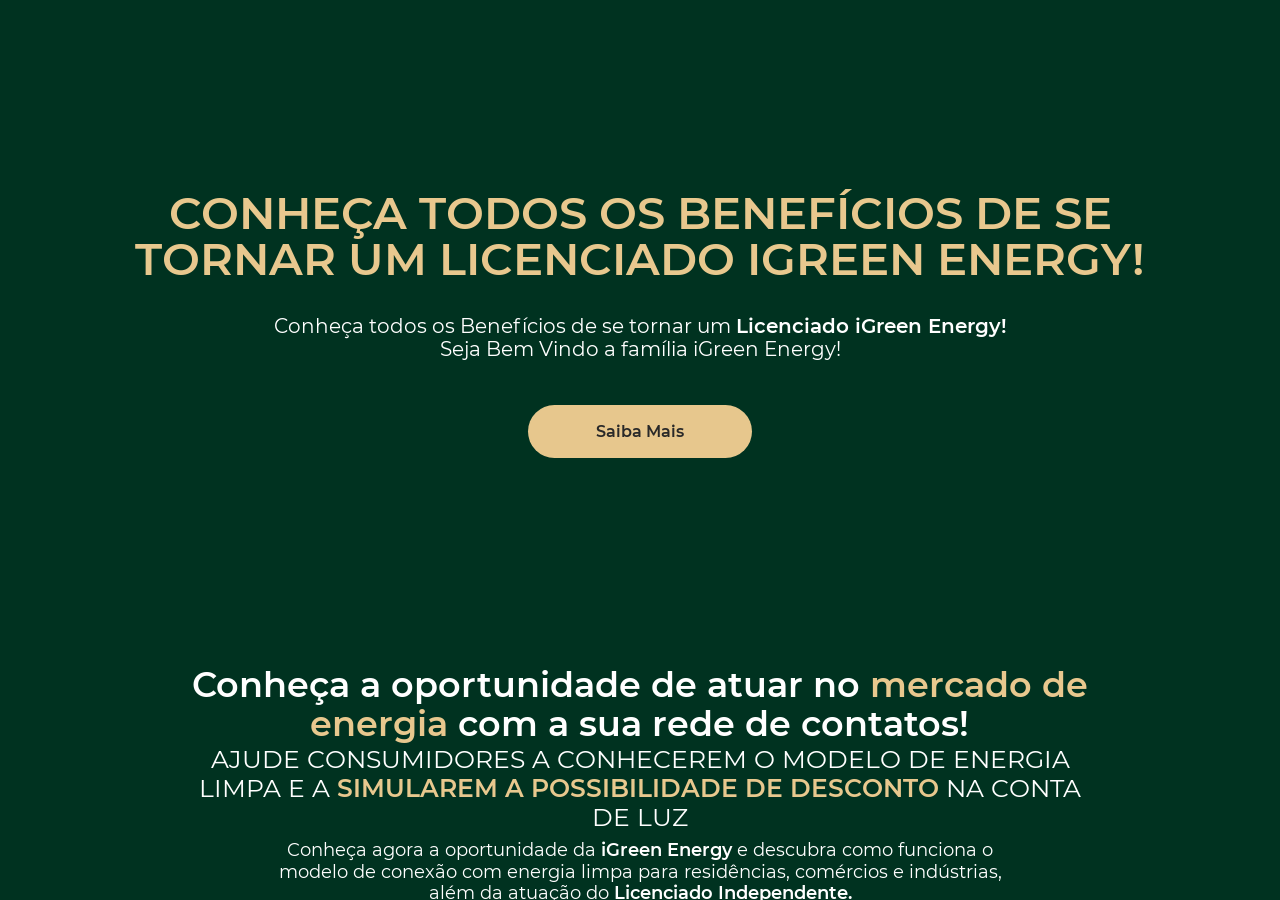
==== commit 5d782d1b: "Add files via upload" ====
--- a/index.html
+++ b/index.html
@@ -1,4 +1,10 @@
-<!DOCTYPE html><html lang="pt"><head><meta charset="utf-8"><meta http-equiv="X-UA-Compatible" content="IE=edge"><link rel="icon" href="favicon.ico"><title>Seja um Licenciado(a) iGreen Energy | Eduardo Martins</title><meta name="description" content="Conheça a oportunidade de atuar como Licenciado Independente iGreen Energy e saiba como funciona o modelo de conexão com energia limpa."> <meta name="keywords" content="iGreen Energy"> <meta property="og:type" content="website"> <meta property="og:title" content="Seja um Licenciado(a) iGreen Energy | Eduardo Martins"> <meta property="og:description" content="Conheça a oportunidade de atuar como Licenciado Independente iGreen Energy e saiba como funciona o modelo de conexão com energia limpa."> <meta property="og:image" content="https://global-files-nginx.builderall.com/3eda5a58-5dfd-4029-bce9-0fe5e65a86f8/44315bbbc570719161d563324e1dedeca58abe5902b7cebf9570e5130cbffb2d.jpg"> <link rel="canonical" href="https://eduardomartinsigreen.com.br/"> <meta property="og:url" content="https://eduardomartinsigreen.com.br/"> <meta name="viewport" content="width=device-width,initial-scale=1,user-scalable=no">  <link rel="stylesheet" href="static/bootstrap.min.css" media="print" onload="this.media='all'"><link rel="stylesheet" href="static/FontList.css"><link href="static/material-icon.css" rel="stylesheet" media="print" onload="this.media='all'"><link href="npm/%40mdi/font%404.4.95/css/materialdesignicons.min.css" rel="stylesheet" media="print" onload="this.media='all'"><link href="npm/%40mdi/font%405.8.55/css/materialdesignicons.min.css" rel="stylesheet" media="print" onload="this.media='all'"><link href="static/bootstrap-carousel/css/bootstrap.css" rel="stylesheet"><script src="cheetah/link/recaptcha.js" async="" defer=""></script><link href="css/chunk-16ec2c16.a30bfe8b.css" rel="prefetch"><link href="css/chunk-3ce2ff11.3571136a.css" rel="prefetch"><link href="css/chunk-5c1de701.1c48af42.css" rel="prefetch"><link href="css/chunk-78b8b8e0.6e1b0dc8.css" rel="prefetch"><link href="js/chunk-16ec2c16.1e7f605b.js" rel="prefetch"><link href="js/chunk-2d0a3203.0656ae9a.js" rel="prefetch"><link href="js/chunk-2d0dd430.c26549c9.js" rel="prefetch"><link href="js/chunk-2d0e24f8.44dfb314.js" rel="prefetch"><link href="js/chunk-2d0e4e8d.eb25e0e6.js" rel="prefetch"><link href="js/chunk-2d230809.86607487.js" rel="prefetch"><link href="js/chunk-2d230e94.d21453bd.js" rel="prefetch"><link href="js/chunk-3ce2ff11.bf7a3ff8.js" rel="prefetch"><link href="js/chunk-5c1de701.b512407a.js" rel="prefetch"><link href="js/chunk-78b8b8e0.a39c0999.js" rel="prefetch"><link href="css/app.c77e32ba.css" rel="preload" as="style"><link href="css/chunk-vendors.e974d998.css" rel="preload" as="style"><link href="js/app.4872bc1b.js" rel="preload" as="script"><link href="js/chunk-vendors.0cb789f6.js" rel="preload" as="script"><link href="css/chunk-vendors.e974d998.css" rel="stylesheet"><link href="css/app.c77e32ba.css" rel="stylesheet"><style id="eduardo-mobile-spacing-v2">
+<!DOCTYPE html><html lang="pt"><head><!-- Google Tag Manager -->
+<script>(function(w,d,s,l,i){w[l]=w[l]||[];w[l].push({'gtm.start':
+new Date().getTime(),event:'gtm.js'});var f=d.getElementsByTagName(s)[0],
+j=d.createElement(s),dl=l!='dataLayer'?'&l='+l:'';j.async=true;j.src=
+'https://www.googletagmanager.com/gtm.js?id='+i+dl;f.parentNode.insertBefore(j,f);
+})(window,document,'script','dataLayer','GTM-WG5M5NR6');</script>
+<!-- End Google Tag Manager --><meta charset="utf-8"><meta http-equiv="X-UA-Compatible" content="IE=edge"><link rel="icon" href="favicon.ico"><title>Seja um Licenciado(a) iGreen Energy | Eduardo Martins</title><meta name="description" content="Conheça a oportunidade de atuar como Licenciado Independente iGreen Energy e saiba como funciona o modelo de conexão com energia limpa."> <meta name="keywords" content="iGreen Energy"> <meta property="og:type" content="website"> <meta property="og:title" content="Seja um Licenciado(a) iGreen Energy | Eduardo Martins"> <meta property="og:description" content="Conheça a oportunidade de atuar como Licenciado Independente iGreen Energy e saiba como funciona o modelo de conexão com energia limpa."> <meta property="og:image" content="https://global-files-nginx.builderall.com/3eda5a58-5dfd-4029-bce9-0fe5e65a86f8/44315bbbc570719161d563324e1dedeca58abe5902b7cebf9570e5130cbffb2d.jpg"> <link rel="canonical" href="https://eduardomartinsigreen.com.br/"> <meta property="og:url" content="https://eduardomartinsigreen.com.br/"> <meta name="viewport" content="width=device-width,initial-scale=1,user-scalable=no">  <link rel="stylesheet" href="static/bootstrap.min.css" media="print" onload="this.media='all'"><link rel="stylesheet" href="static/FontList.css"><link href="static/material-icon.css" rel="stylesheet" media="print" onload="this.media='all'"><link href="npm/%40mdi/font%404.4.95/css/materialdesignicons.min.css" rel="stylesheet" media="print" onload="this.media='all'"><link href="npm/%40mdi/font%405.8.55/css/materialdesignicons.min.css" rel="stylesheet" media="print" onload="this.media='all'"><link href="static/bootstrap-carousel/css/bootstrap.css" rel="stylesheet"><script src="cheetah/link/recaptcha.js" async="" defer=""></script><link href="css/chunk-16ec2c16.a30bfe8b.css" rel="prefetch"><link href="css/chunk-3ce2ff11.3571136a.css" rel="prefetch"><link href="css/chunk-5c1de701.1c48af42.css" rel="prefetch"><link href="css/chunk-78b8b8e0.6e1b0dc8.css" rel="prefetch"><link href="js/chunk-16ec2c16.1e7f605b.js" rel="prefetch"><link href="js/chunk-2d0a3203.0656ae9a.js" rel="prefetch"><link href="js/chunk-2d0dd430.c26549c9.js" rel="prefetch"><link href="js/chunk-2d0e24f8.44dfb314.js" rel="prefetch"><link href="js/chunk-2d0e4e8d.eb25e0e6.js" rel="prefetch"><link href="js/chunk-2d230809.86607487.js" rel="prefetch"><link href="js/chunk-2d230e94.d21453bd.js" rel="prefetch"><link href="js/chunk-3ce2ff11.bf7a3ff8.js" rel="prefetch"><link href="js/chunk-5c1de701.b512407a.js" rel="prefetch"><link href="js/chunk-78b8b8e0.a39c0999.js" rel="prefetch"><link href="css/app.c77e32ba.css" rel="preload" as="style"><link href="css/chunk-vendors.e974d998.css" rel="preload" as="style"><link href="js/app.4872bc1b.js" rel="preload" as="script"><link href="js/chunk-vendors.0cb789f6.js" rel="preload" as="script"><link href="css/chunk-vendors.e974d998.css" rel="stylesheet"><link href="css/app.c77e32ba.css" rel="stylesheet"><style id="eduardo-mobile-spacing-v2">
 @media (max-width: 980px) {
   [id="1657066566704"] { padding-top:30px !important; padding-bottom:8px !important; }
   [id="1659977791141"] { padding-top:8px !important; padding-bottom:7px !important; }
@@ -16,7 +22,9 @@
   [id="9876543220"] { padding-top:10px !important; padding-bottom:18px !important; }
   [id="9876543221"] { padding-top:8px !important; padding-bottom:12px !important; }
 }
-</style></head><div id="getfranchiseScript"></div><body><noscript><strong>We're sorry but publication doesn't work properly without JavaScript enabled. Please enable it to continue.</strong></noscript><script>const config = [{"name":"PanelElement","id":"3911817396","config":{"enable_tags":false,"enabled_tags":[],"separatorActive":false,"separatorHtml":"","separatorEffect":"waves-floating","separatorColors":{"first":"#FFF","second":"#eff20a","third":"#2e3032","fourth":"#001bf4","custom":false,"value1":5,"value2":8,"value3":5,"value4":5},"tag":"","showMobile":true,"showDesktop":true,"height":"620px","minHeight":"200px","background-color":"#FFF","backgroundColor":"rgba(0, 50, 32, 1)","overlayColor":"#F0F0F0","buttonColor":"#000","buttonIcon":"#fff","overlayCustom":false,"internalBackgroundColor":"rgba(240, 240, 240, 0)","video":"","videoInternal":false,"autoplay":false,"muted":false,"loop":false,"border":"0 none #000000","borderWidth":"0 0 0 0","boxShadow":"0 0 0 0 black initial","backgroundImage":"none","backgroundPosition":"center","backgroundOrigin":"border-box","backgroundRepeat":"no-repeat","backgroundSize":"cover","backgroundAttachment":"scroll","internalBackgroundImage":"none","internalBackgroundPosition":"center","internalBackgroundOrigin":"border-box","internalBackgroundRepeat":"no-repeat","internalBackgroundSize":"cover","internalBackgroundAttachment":"scroll","borderRadius":"0 0 0 0","fixed":false,"fixedMobile":false,"anchorActive":false,"parallaxActive":false,"parallaxEffect":"scroll","parallaxSpeed":20,"anchorName":"","infiniteSliderAnimation":false,"arrowActive":false,"arrowWidth":33,"arrowWidthMobile":100,"arrowHeight":50,"arrowColor":"#F0F0F0","columns":false,"columns_count":2,"hidePanel":false,"timeHidePanel":0,"typeHidePanel":"time","unitsHidePanel":"seconds","nameHidePanel":"panel1653676123908","popupMaxWidth":"990px","id":"1744804607000","childs":[{"name":"ImageComponent","id":"1660019196090","config":{"zIndex":1,"rotation":"0deg","src":"https://storage.builderall.com//franquias/2/6160401/editor-html/10263714.png","alt":"","title":"","width":"48px","height":"32px","left":"546px","top":"59px","showDesktop":true,"showMobile":true,"opacity":1,"boxShadow":"0px 0px 0px 0px #000000","borderRadius":"0 0 0 0","paddingTop":"25px","paddingLeft":"142px","paddingRight":"142px","paddingBottom":"0px","marginLeft":"0","marginRight":"0","link":{"type":"web","value":"","target":"_blank","targetID":0},"tag":"","maxWidth":"500px","border":"0 none #000000","animation":{"in":{"action":"time","time":0,"scroll":0,"effect":"none","speed":"slow","infinite":false},"out":{"action":"time","time":0,"scroll":0,"effect":"none","delay":"1","speed":"1","infinite":false}},"pinConfig":{"pin":false,"pTop":"0","pBottom":"0","pLeft":"0","pRight":"0","position":""},"order_mobile":0,"id":1569077215523}},{"name":"TextComponent","id":"1660019202139","config":{"tag":"h1","smartTag":"","flag":"Neutral","content":"<h1 class=\"clean-text-css\" style=\"text-align: center;\"><font color=\"#f6ac0f\" face=\"Muli Light, sans-serif\"><span style=\"font-size:50px;\"><span style=\"display:block;line-height:1.1;\"></span></span><span style=\"font-size:50px;\"><span style=\"display:block;line-height:1.1;\"></span></span></font><font face=\"Muli Light, sans-serif\"><span style=\"font-size:50px;\"><span style=\"display:block;line-height:1.1;\"></span></span></font><span style=\"font-size:50px;\"><span style=\"display:block;line-height:1.1;\"></span></span><span style=\"display:block;line-height:1.1;\"><span style=\"display:block;line-height:1.2;\"><span style=\"display:block;line-height:1;\"><span style=\"display:block;line-height:0.9;\"><span style=\"display:block;line-height:1;\"><em><strong><span style=\"font-family:comic sans ms,sans-serif;\"><span style=\"font-size:70px;\"></span></span></strong></em><em><span style=\"font-family:Muli Black,sans-serif;\"><span style=\"font-size:45px;\"><strong><span style=\"color:#ffffff;\">Seja um Licenciado</span></strong></span></span><br />\n<span style=\"font-family:Muli Black,sans-serif;\"><strong><span style=\"font-size:70px;\"><span style=\"color:#00cc00;\">IGREEN ENERGY</span><span style=\"color:#ffffff;\"></span></span></strong></span></em></span></span></span><span style=\"font-family:Muli Black,sans-serif;\"><span style=\"font-size:45px;\"><span style=\"color:#ffffff;\"></span></span></span></span></span><span style=\"color:#ffffff;\"><font face=\"Muli Light, sans-serif\"><span style=\"font-size:50px;\"><span style=\"display:block;line-height:1.1;\"></span></span></font></span><span style=\"font-family:Lato Black,sans-serif;\"><span style=\"font-size:50px;\"><span style=\"display:block;line-height:1.1;\"></span></span></span></h1>\n","zIndex":1,"maxWidth":"500px","rotation":"0deg","width":"703px","fontSizeMobile":"31px","alignMobile":"center","paddingTop":"30px","paddingLeft":"5px","paddingRight":"5px","paddingBottom":"0px","animation":{"in":{"action":"time","time":0,"scroll":0,"effect":"none","speed":"slow","infinite":false},"out":{"action":"time","time":0,"scroll":0,"effect":"none","delay":"1","speed":"1","infinite":false}},"top":"141px","left":"218.5px","order_mobile":1,"showDesktop":true,"showMobile":true,"height":"100px","id":1657066566704}},{"name":"TextComponent","id":"1660019202537","config":{"tag":"h2","smartTag":"","flag":"Neutral","content":"<h3 class=\"clean-text-css\" style=\"text-align: center;\"><span style=\"font-family:Montserrat,sans-serif;\"><span style=\"font-size:37px;\"><span style=\"display:block;line-height:1.1;\"></span></span></span><span style=\"font-size:37px;\"><span style=\"display:block;line-height:1.1;\"></span></span><span style=\"display:block;line-height:1.1;\"><span style=\"font-size:18px;\"></span><span style=\"font-size:20px;\"><span style=\"font-family:Muli,sans-serif;\"><span style=\"color:#ffffff;\">Conhe&ccedil;a todos os Benef&iacute;cios de se tornar um <strong>Licenciado iGreen Energy!</strong><br />\nSeja Bem Vindo a fam&iacute;lia iGreen Energy!</span></span><strong><span style=\"font-family:Muli,sans-serif;\"><span style=\"color:#ffffff;\"></span></span></strong><span style=\"color:#ffffff;\"></span></span></span><span style=\"font-size:37px;\"><span style=\"display:block;line-height:1.1;\"></span></span><span style=\"font-family:Montserrat,sans-serif;\"><span style=\"font-size:37px;\"><span style=\"display:block;line-height:1.1;\"></span></span></span></h3>\n","zIndex":"auto","maxWidth":"500px","rotation":"0deg","width":"681px","fontSizeMobile":"15px","alignMobile":"center","paddingTop":"10px","paddingLeft":"20px","paddingRight":"20px","paddingBottom":"15px","animation":{"in":{"action":"time","time":0,"scroll":0,"effect":"none","speed":"slow","infinite":false},"out":{"action":"time","time":0,"scroll":0,"effect":"none","delay":"1","speed":"1","infinite":false}},"top":"306px","left":"229.5px","order_mobile":2,"showDesktop":true,"showMobile":true,"height":"86px"}},{"name":"ButtonComponent","id":"1660014363059","config":{"tag":"","height":"53px","width":"224px","zIndex":0,"maxWidth":"500px","text":"Saiba Mais","subText":"","icon":"","iconPosition":"left","rotation":"0deg","border":"0px solid #FFFFFFFF","borderRadius":"900px 900px 900px 900px","backgroundColor":"#FFFFFFE3","hover":false,"backgroundColorHover":"#F7EE29FF","textColorHover":"#13016CFF","backgroundImage":"none","backgroundPosition":"center","backgroundOrigin":"border-box","backgroundRepeat":"no-repeat","backgroundSize":"cover","boxShadow":"0px 0px 0px 0px #7D533CC7 ","paddingTop":"5px","paddingLeft":"80px","paddingRight":"80px","paddingBottom":"0px","textStyle":{"family":"Montserrat Semi Bold, sans-serif","size":"16px","sizeMobile":"14px","color":"#282828FF","align":"center","weight":700,"style":"initial","stroke":"none"},"subTextStyle":{"family":"Lato Light, sans-serif","size":"13px","sizeMobile":"13px","color":"#120066FF","align":"center","weight":"700","style":"initial","stroke":"none"},"link":{"type":"newAnchor","value":"","target":"_blank","secondaryLink":{"type":"page","value":"","valueID":"0"},"pixel":{"active":false,"facebook":false,"gtm":false,"value":""},"vote":{"active":false,"question":0,"option":0},"valueID":"4055131-1659977704000","tel":"","telSelectedMask":"","telOpenAs":"","tagsAdvanced":false,"hiddenPanelName":""},"animation":{"in":{"action":"scroll","time":0,"scroll":0,"effect":"pulse","speed":"slow","infinite":true},"out":{"action":"time","time":0,"scroll":0,"effect":"none","delay":"1","speed":"1","infinite":false}},"multipleActions":[],"multipleActionsRotator":false,"pixel":{"active":false,"value":"","facebook":false,"gtm":false,"custom":""},"top":"382px","left":"458px","order_mobile":3,"showDesktop":true,"showMobile":true,"subtext":"","id":1660014363059}},{"name":"ImageComponent","id":"1660014363062","config":{"zIndex":1,"rotation":"0deg","src":"https://storage.builderall.com//franquias/2/6160401/editor-html/10263741.png","alt":"","title":"","width":"48px","height":"32px","left":"586px","top":"79px","showDesktop":false,"showMobile":true,"opacity":1,"boxShadow":"0px 0px 0px 0px #000000","borderRadius":"0 0 0 0","paddingTop":"20px","paddingLeft":"45px","paddingRight":"45px","paddingBottom":"30px","marginLeft":"0","marginRight":"0","link":{"type":"web","value":"","target":"_blank","targetID":0},"tag":"","maxWidth":"500px","border":"0 none #000000","animation":{"in":{"action":"time","time":0,"scroll":0,"effect":"none","speed":"slow","infinite":false},"out":{"action":"time","time":0,"scroll":0,"effect":"none","delay":"1","speed":"1","infinite":false}},"pinConfig":{"pin":false,"pTop":"0","pBottom":"0","pLeft":"0","pRight":"0","position":""},"order_mobile":4,"id":1660014363062}},{"name":"ImageComponent","id":"1660014363064","config":{"zIndex":1,"rotation":"0deg","src":"https://storage.builderall.com//franquias/2/6160401/editor-html/10263794.gif","alt":"","title":"","width":"59px","height":"57px","left":"540.5px","top":"495px","showDesktop":true,"showMobile":true,"opacity":1,"boxShadow":"0px 0px 0px 0px #000000","borderRadius":"0 0 0 0","paddingTop":"0px","paddingLeft":"142px","paddingRight":"142px","paddingBottom":"20px","marginLeft":"0","marginRight":"0","link":{"type":"web","value":"","target":"_blank","targetID":0},"tag":"","maxWidth":"500px","border":"0 none #000000","animation":{"in":{"action":"time","time":0,"scroll":0,"effect":"none","speed":"slow","infinite":false},"out":{"action":"time","time":0,"scroll":0,"effect":"none","delay":"1","speed":"1","infinite":false}},"pinConfig":{"pin":false,"pTop":"0","pBottom":"0","pLeft":"0","pRight":"0","position":""},"order_mobile":5,"id":1660014363064}},{"id":1660022826946,"name":"TextComponent","config":{"tag":"h1","smartTag":"","flag":"Neutral","content":"<h1 class=\"clean-text-css\" style=\"text-align: center;\"><font color=\"#f6ac0f\" face=\"Muli Light, sans-serif\"><span style=\"font-size:50px;\"><span style=\"display:block;line-height:1.1;\"></span></span><span style=\"font-size:50px;\"><span style=\"display:block;line-height:1.1;\"></span></span></font><font face=\"Muli Light, sans-serif\"><span style=\"font-size:50px;\"><span style=\"display:block;line-height:1.1;\"></span></span></font><span style=\"font-size:50px;\"><span style=\"display:block;line-height:1.1;\"></span></span><span style=\"display:block;line-height:1.1;\"><span style=\"display:block;line-height:1.2;\"><span style=\"display:block;line-height:1;\"><span style=\"display:block;line-height:0.9;\"><span style=\"display:block;line-height:1;\"><em><strong><span style=\"font-family:comic sans ms,sans-serif;\"><span style=\"font-size:70px;\"></span></span></strong></em><em><span style=\"font-family:Muli Black,sans-serif;\"><span style=\"font-size:45px;\"><strong><span style=\"color:#ffffff;\">Seja um Licenciado</span></strong></span></span><br />\n<span style=\"font-family:Muli Black,sans-serif;\"><strong><span style=\"font-size:70px;\"><span style=\"color:#00cc00;\">IGREEN ENERGY</span><span style=\"color:#ffffff;\"></span></span></strong></span></em></span></span></span><span style=\"font-family:Muli Black,sans-serif;\"><span style=\"font-size:45px;\"><span style=\"color:#ffffff;\"></span></span></span></span></span><span style=\"color:#ffffff;\"><font face=\"Muli Light, sans-serif\"><span style=\"font-size:50px;\"><span style=\"display:block;line-height:1.1;\"></span></span></font></span><span style=\"font-family:Lato Black,sans-serif;\"><span style=\"font-size:50px;\"><span style=\"display:block;line-height:1.1;\"></span></span></span></h1>\n","zIndex":1,"maxWidth":"500px","rotation":"0deg","width":"703px","fontSizeMobile":"31px","alignMobile":"center","paddingTop":"30px","paddingLeft":"5px","paddingRight":"5px","paddingBottom":"0px","animation":{"in":{"action":"time","time":0,"scroll":0,"effect":"none","speed":"slow","infinite":false},"out":{"action":"time","time":0,"scroll":0,"effect":"none","delay":"1","speed":"1","infinite":false}},"top":"161px","left":"258.5px","order_mobile":7,"showDesktop":true,"showMobile":true,"height":"100px","id":1660022826946}},{"name":"ImageComponent","id":"1660019204046","config":{"zIndex":"auto","rotation":"0deg","src":"https://storage.builderall.com//franquias/2/6160401/editor-html/9935371.png","alt":"","title":"","width":"803px","height":"334px","left":"208.5px","top":"147px","showDesktop":false,"showMobile":false,"opacity":1,"boxShadow":"0px 0px 0px 0px #000000","borderRadius":"0 0 0 0","paddingTop":"73px","paddingLeft":"15px","paddingRight":"15px","paddingBottom":"10px","marginLeft":"0","marginRight":"0","link":{"type":"web","value":"","target":"_blank","targetID":0},"tag":"","maxWidth":"500px","border":"0 none #000000","animation":{"in":{"action":"scroll","time":0,"scroll":0,"effect":"none","speed":"faster","infinite":false},"out":{"action":"time","time":0,"scroll":0,"effect":"none","delay":"1","speed":"1","infinite":false}},"pinConfig":{"pin":false,"pTop":"0","pBottom":"0","pLeft":"0","pRight":"0","position":""},"order_mobile":999,"id":1653675932327}}]},"childs":[{"name":"ImageComponent","id":"1660019196090","config":{"sizeBehavior":"contain","zIndex":1,"rotation":"0deg","src":"https://storage.builderall.com//franquias/2/6160401/editor-html/10263714.png","alt":"","title":"","width":"48px","height":"0px","left":"545.9500122070312px","top":"99.86669921875px","showDesktop":true,"showMobile":true,"hideDesktopOrder":0,"hideMobileOrder":0,"opacity":1,"boxShadow":"0px 0px 0px 0px #000000","borderRadius":"0 0 0 0","paddingTop":"30px","paddingLeft":"150px","paddingRight":"150px","paddingBottom":"0px","marginLeft":"0","marginRight":"0","link":{"type":"web","value":"","target":"_blank","targetID":0},"tag":"","maxWidth":"500px","border":"0 none #000000","animation":{"in":{"action":"time","time":0,"scroll":0,"effect":"none","speed":"slow","infinite":false},"out":{"action":"time","time":0,"scroll":0,"effect":"none","delay":"1","speed":"1","infinite":false}},"pinConfig":{"pin":false,"pTop":"0","pBottom":"0","pLeft":"0","pRight":"0","position":""},"order_mobile":0,"id":1569077215523}},{"name":"TextComponent","id":"1660019202139","config":{"tag":"h1","smartTag":"","flag":"Neutral","content":"<h1 class=\"clean-text-css\" style=\"text-align: center;\"><font color=\"#f6ac0f\" face=\"Muli Light, sans-serif\"><span style=\"font-size:50px;\"><span style=\"display:block;line-height:1.1;\"></span></span><span style=\"font-size:50px;\"><span style=\"display:block;line-height:1.1;\"></span></span></font><font face=\"Muli Light, sans-serif\"><span style=\"font-size:50px;\"><span style=\"display:block;line-height:1.1;\"></span></span></font><span style=\"font-size:50px;\"><span style=\"display:block;line-height:1.1;\"></span></span><span style=\"display:block;line-height:1.1;\"><span style=\"display:block;line-height:1.2;\"><span style=\"display:block;line-height:1;\"><span style=\"display:block;line-height:0.9;\"><span style=\"display:block;line-height:1;\"><span style=\"color:#e8c88e;\"><span style=\"font-size:45px;\"><span style=\"font-family:Montserrat Semi Bold,sans-serif;\">CONHE&Ccedil;A TODOS OS </span></span></span><span style=\"color:#e8c88e;\"><span style=\"font-size:45px;\"><span style=\"font-family:Montserrat Semi Bold,sans-serif;\">BENEF&Iacute;CIOS </span></span></span><span style=\"color:#e8c88e;\"><span style=\"font-size:45px;\"><span style=\"font-family:Montserrat Semi Bold,sans-serif;\">DE SE TORNAR UM LICENCIADO IGREEN ENERGY!</span></span></span></span></span></span></span></span></h1>\n","checkBoxTextBackgroundHover":false,"textBackgroundColorHover":"#ffffff","zIndex":1,"maxWidth":"500px","rotation":"0deg","width":"1028px","fontSizeMobile":"23px","alignMobile":"center","paddingTop":"30px","paddingLeft":"5px","paddingRight":"5px","paddingBottom":"0px","isGradientText":false,"textGradientColor":"#ffffff","hideDesktopOrder":0,"hideMobileOrder":0,"animation":{"in":{"action":"time","time":0,"scroll":0,"effect":"none","speed":"slow","infinite":false},"out":{"action":"time","time":0,"scroll":0,"effect":"none","delay":"1","speed":"1","infinite":false}},"top":"190px","left":"56px","order_mobile":1,"showDesktop":true,"showMobile":true,"height":"100px","id":1657066566704}},{"name":"TextComponent","id":"1660019202537","config":{"tag":"h2","smartTag":"","flag":"Neutral","content":"<h3 class=\"clean-text-css\" style=\"text-align: center;\"><span style=\"font-family:Montserrat,sans-serif;\"><span style=\"font-size:37px;\"><span style=\"display:block;line-height:1.1;\"></span></span></span><span style=\"font-size:37px;\"><span style=\"display:block;line-height:1.1;\"></span></span><span style=\"display:block;line-height:1.1;\"><span style=\"font-size:18px;\"></span><span style=\"font-family:Montserrat,sans-serif;\"><span style=\"font-size:20px;\"><span style=\"color:#ffffff;\">Conhe&ccedil;a todos os Benef&iacute;cios de se tornar um </span></span></span><span style=\"font-family:Montserrat Semi Bold,sans-serif;\"><span style=\"font-size:20px;\"><span style=\"color:#ffffff;\"><strong>Licenciado iGreen Energy!</strong></span></span></span><span style=\"font-family:Montserrat,sans-serif;\"><span style=\"font-size:20px;\"><span style=\"color:#ffffff;\"><br />\nSeja Bem Vindo a fam&iacute;lia iGreen Energy!</span><strong><span style=\"color:#ffffff;\"></span></strong><span style=\"color:#ffffff;\"></span></span></span></span><span style=\"font-size:37px;\"><span style=\"display:block;line-height:1.1;\"></span></span><span style=\"font-family:Montserrat,sans-serif;\"><span style=\"font-size:37px;\"><span style=\"display:block;line-height:1.1;\"></span></span></span></h3>\n","checkBoxTextBackgroundHover":false,"textBackgroundColorHover":"#ffffff","zIndex":"auto","maxWidth":"500px","rotation":"0deg","width":"786px","fontSizeMobile":"15px","alignMobile":"center","paddingTop":"15px","paddingLeft":"10px","paddingRight":"10px","paddingBottom":"15px","isGradientText":false,"textGradientColor":"#ffffff","hideDesktopOrder":0,"hideMobileOrder":0,"animation":{"in":{"action":"time","time":0,"scroll":0,"effect":"none","speed":"slow","infinite":false},"out":{"action":"time","time":0,"scroll":0,"effect":"none","delay":"1","speed":"1","infinite":false}},"top":"315px","left":"177px","order_mobile":2,"showDesktop":true,"showMobile":true,"height":"75px"}},{"name":"ButtonComponent","id":"1660014363059","config":{"cursorType":"","tag":"","height":"53px","width":"224px","zIndex":0,"maxWidth":"500px","text":"Saiba Mais","subText":"","icon":"","iconPosition":"left","rotation":"0deg","border":"0px solid #FFFFFFFF","borderRadius":"900px 900px 900px 900px","backgroundColor":"#E8C88EFF","hover":false,"backgroundColorHover":"#F7EE29FF","textColorHover":"#13016CFF","backgroundImage":"none","backgroundPosition":"center","backgroundOrigin":"border-box","backgroundRepeat":"no-repeat","backgroundSize":"cover","boxShadow":"0px 0px 0px 0px #7D533CC7 ","paddingTop":"5px","paddingLeft":"80px","paddingRight":"80px","paddingBottom":"0px","hideDesktopOrder":0,"hideMobileOrder":0,"textStyle":{"family":"Montserrat Semi Bold, sans-serif","size":"16px","sizeMobile":"14px","color":"#282828FF","align":"center","weight":400,"style":"initial","stroke":"none"},"subTextStyle":{"family":"Lato Light, sans-serif","size":"13px","sizeMobile":"13px","color":"#120066FF","align":"center","weight":"700","style":"initial","stroke":"none"},"link":{"type":"newAnchor","value":"","target":"_blank","secondaryLink":{"type":"page","value":"","valueID":"0"},"pixel":{"active":false,"facebook":false,"gtm":false,"value":"","purchase_event_info":{"value":0,"currency":""}},"vote":{"active":false,"question":0,"option":0},"valueID":"6187819-1171347325","tel":"","tagsAdvanced":false,"hiddenPanelName":""},"animation":{"in":{"action":"scroll","time":0,"scroll":0,"effect":"none","speed":"slow","infinite":true},"out":{"action":"time","time":0,"scroll":0,"effect":"none","delay":"1","speed":"1","infinite":false}},"multipleActions":[],"multipleActionsRotator":false,"pixel":{"active":false,"value":"","facebook":false,"gtm":false,"custom":""},"top":"405px","left":"457.933349609375px","order_mobile":3,"showDesktop":true,"showMobile":true,"subtext":"","id":1660014363059}},{"name":"ImageComponent","id":"1660014363062","config":{"sizeBehavior":"contain","zIndex":1,"rotation":"0deg","src":"https://storage.builderall.com//franquias/2/6160401/editor-html/10263741.png","alt":"","title":"","width":"48px","height":"0px","left":"586px","top":"79px","showDesktop":false,"showMobile":true,"hideDesktopOrder":0,"hideMobileOrder":0,"opacity":1,"boxShadow":"0px 0px 0px 0px #000000","borderRadius":"0 0 0 0","paddingTop":"20px","paddingLeft":"45px","paddingRight":"45px","paddingBottom":"30px","marginLeft":"0","marginRight":"0","link":{"type":"web","value":"","target":"_blank","targetID":0},"tag":"","maxWidth":"500px","border":"0 none #000000","animation":{"in":{"action":"time","time":0,"scroll":0,"effect":"none","speed":"slow","infinite":false},"out":{"action":"time","time":0,"scroll":0,"effect":"none","delay":"1","speed":"1","infinite":false}},"pinConfig":{"pin":false,"pTop":"0","pBottom":"0","pLeft":"0","pRight":"0","position":""},"order_mobile":4,"id":1660014363062}},{"name":"ImageComponent","id":"1660019204046","config":{"sizeBehavior":"contain","zIndex":"auto","rotation":"0deg","src":"https://storage.builderall.com//franquias/2/6160401/editor-html/9935371.png","alt":"","title":"","width":"803px","height":"0px","left":"208.5px","top":"147px","showDesktop":false,"showMobile":false,"hideDesktopOrder":0,"hideMobileOrder":0,"opacity":1,"boxShadow":"0px 0px 0px 0px #000000","borderRadius":"0 0 0 0","paddingTop":"73px","paddingLeft":"15px","paddingRight":"15px","paddingBottom":"10px","marginLeft":"0","marginRight":"0","link":{"type":"web","value":"","target":"_blank","targetID":0},"tag":"","maxWidth":"500px","border":"0 none #000000","animation":{"in":{"action":"scroll","time":0,"scroll":0,"effect":"none","speed":"faster","infinite":false},"out":{"action":"time","time":0,"scroll":0,"effect":"none","delay":"1","speed":"1","infinite":false}},"pinConfig":{"pin":false,"pTop":"0","pBottom":"0","pLeft":"0","pRight":"0","position":""},"order_mobile":999,"id":1653675932327}}]},{"name":"PanelElement","id":"1171347325","config":{"enable_tags":false,"enabled_tags":[],"separatorActive":false,"separatorHtml":"","separatorEffect":"waves-floating","separatorColors":{"first":"#FFF","second":"#eff20a","third":"#2e3032","fourth":"#001bf4","custom":false,"value1":5,"value2":8,"value3":5,"value4":5},"tag":"","showMobile":true,"showDesktop":true,"height":"940px","minHeight":"200px","background-color":"#FFF","backgroundColor":"rgba(0, 50, 32, 1)","overlayColor":"#F0F0F0","buttonColor":"#000","buttonIcon":"#fff","overlayCustom":false,"internalBackgroundColor":"rgba(240, 240, 240, 0)","video":"","videoInternal":false,"autoplay":false,"muted":false,"loop":false,"border":"0 none #000000","borderWidth":"0 0 0 0","boxShadow":"0 0 0 0 black initial","backgroundImage":"none","backgroundPosition":"center","backgroundOrigin":"border-box","backgroundRepeat":"no-repeat","backgroundSize":"cover","backgroundAttachment":"scroll","internalBackgroundImage":"none","internalBackgroundPosition":"center","internalBackgroundOrigin":"border-box","internalBackgroundRepeat":"no-repeat","internalBackgroundSize":"cover","internalBackgroundAttachment":"scroll","borderRadius":"0 0 0 0","fixed":false,"fixedMobile":false,"anchorActive":true,"parallaxActive":false,"parallaxEffect":"scroll","parallaxSpeed":20,"anchorName":"Conheca","infiniteSliderAnimation":false,"arrowActive":false,"arrowWidth":33,"arrowWidthMobile":100,"arrowHeight":50,"arrowColor":"#F0F0F0","columns":false,"columns_count":2,"hidePanel":false,"timeHidePanel":0,"typeHidePanel":"time","unitsHidePanel":"seconds","nameHidePanel":"panel1653676123908","popupMaxWidth":"990px","id":"1744804608000","childs":[{"name":"TextComponent","id":"1657066566704","config":{"tag":"h1","smartTag":"","flag":"Neutral","content":"<h1 class=\"clean-text-css\" style=\"text-align:center; margin:0;\"><span style=\"display:block;line-height:1.12;font-size:35px;font-family:Montserrat Semi Bold,sans-serif;color:#ffffff;\">Conheça a oportunidade de atuar no <span style=\"color:#e8c88e;\">mercado de energia</span> com a sua rede de contatos!</span></h1>","checkBoxTextBackgroundHover":false,"textBackgroundColorHover":"#ffffff","zIndex":"auto","maxWidth":"500px","rotation":"0deg","width":"971px","fontSizeMobile":"24px","alignMobile":"center","paddingTop":"30px","paddingLeft":"14px","paddingRight":"14px","paddingBottom":"8px","isGradientText":false,"textGradientColor":"#ffffff","hideDesktopOrder":0,"hideMobileOrder":0,"animation":{"in":{"action":"time","time":0,"scroll":0,"effect":"none","speed":"slow","infinite":false},"out":{"action":"time","time":0,"scroll":0,"effect":"none","delay":"1","speed":"1","infinite":false}},"top":"58.88334655761719px","left":"84.45001220703125px","order_mobile":0,"showDesktop":true,"showMobile":true,"height":"95px","id":1657066566704}},{"name":"TextComponent","id":"1659977791141","config":{"tag":"h1","smartTag":"","flag":"Neutral","content":"<h1 class=\"clean-text-css\" style=\"text-align:center; margin:0;\"><span style=\"display:block;line-height:1.15;font-size:25px;font-family:Montserrat,sans-serif;color:#ffffff;\">AJUDE CONSUMIDORES A CONHECEREM O MODELO DE ENERGIA LIMPA E A <span style=\"font-family:Montserrat Semi Bold,sans-serif;color:#e8c88e;\">SIMULAREM A POSSIBILIDADE DE DESCONTO</span> NA CONTA DE LUZ</span></h1>","checkBoxTextBackgroundHover":false,"textBackgroundColorHover":"#ffffff","zIndex":"auto","maxWidth":"500px","rotation":"0deg","width":"730px","fontSizeMobile":"17px","alignMobile":"center","paddingTop":"8px","paddingLeft":"25px","paddingRight":"25px","paddingBottom":"7px","isGradientText":false,"textGradientColor":"#ffffff","hideDesktopOrder":0,"hideMobileOrder":0,"animation":{"in":{"action":"time","time":0,"scroll":0,"effect":"none","speed":"slow","infinite":false},"out":{"action":"time","time":0,"scroll":0,"effect":"none","delay":"1","speed":"1","infinite":false}},"top":"188.9166717529297px","left":"205px","order_mobile":1,"showDesktop":true,"showMobile":true,"height":"95px","id":1659977791141}},{"name":"TextComponent","id":"1653676314891","config":{"tag":"h2","smartTag":"","flag":"Neutral","content":"<h3 class=\"clean-text-css\" style=\"text-align:center; margin:0;\"><span style=\"display:block;line-height:1.22;font-size:18px;font-family:Montserrat,sans-serif;color:#ffffff;\">Conheça agora a oportunidade da <span style=\"font-family:Montserrat Semi Bold,sans-serif;\">iGreen Energy</span> e descubra como funciona o modelo de conexão com energia limpa para residências, comércios e indústrias, além da atuação do <span style=\"font-family:Montserrat Semi Bold,sans-serif;\">Licenciado Independente.</span></span></h3>","checkBoxTextBackgroundHover":false,"textBackgroundColorHover":"#ffffff","zIndex":"auto","maxWidth":"500px","rotation":"0deg","width":"651px","fontSizeMobile":"15px","alignMobile":"center","paddingTop":"8px","paddingLeft":"20px","paddingRight":"20px","paddingBottom":"12px","isGradientText":false,"textGradientColor":"#ffffff","hideDesktopOrder":0,"hideMobileOrder":0,"animation":{"in":{"action":"time","time":0,"scroll":0,"effect":"none","speed":"slow","infinite":false},"out":{"action":"time","time":0,"scroll":0,"effect":"none","delay":"1","speed":"1","infinite":false}},"top":"262.53334045410156px","left":"244.45001220703125px","order_mobile":2,"showDesktop":true,"showMobile":true,"height":"80px"}},{"name":"WistiaVideoComponent","id":"1746159530749","config":{"width":"703px","height":"350px","zIndex":"auto","maxWidth":"500px","rotation":"0deg","border":"2px solid #FFFFFFFF","boxShadow":"0 0 0 0 black initial","borderRadius":"10px 10px 10px 10px","paddingTop":"10px","paddingLeft":"5px","paddingRight":"5px","paddingBottom":"10px","src":"https://fast.wistia.net/embed/medias/rti359ea18","StickyVideo":false,"positionSticky":"","btnClick":"","sizeSticky":"","sizeBtn":null,"ative":false,"animation":{"in":{"action":"time","time":0,"scroll":0,"effect":"none","speed":"slow","infinite":false},"out":{"action":"time","time":0,"scroll":0,"effect":"none","delay":"1","speed":"1","infinite":false}},"order_mobile":3,"showDesktop":true,"showMobile":true,"top":"344.5666961669922px","left":"218.45001220703125px"}},{"name":"ButtonComponent","id":"1653675932326","config":{"cursorType":"","tag":"","height":"59px","width":"529px","zIndex":0,"maxWidth":"500px","text":" QUERO SER UM LICENCIADO!","subText":"","icon":"mdi-whatsapp","iconPosition":"left","rotation":"0deg","border":"2px solid #FFFFFFFF","borderRadius":"900px 900px 900px 900px","backgroundColor":"#06980600","hover":false,"backgroundColorHover":"#F7EE29FF","textColorHover":"#13016CFF","backgroundImage":"none","backgroundPosition":"center","backgroundOrigin":"border-box","backgroundRepeat":"no-repeat","backgroundSize":"cover","boxShadow":"0px 0px 0px 0px #7D533CC7 ","paddingTop":"8px","paddingLeft":"27px","paddingRight":"27px","paddingBottom":"20px","hideDesktopOrder":0,"hideMobileOrder":0,"textStyle":{"family":"Montserrat Semi Bold, sans-serif","size":"19px","sizeMobile":"14px","color":"#FFFFFFFF","align":"center","weight":700,"style":"initial","stroke":"none"},"subTextStyle":{"family":"Lato Light, sans-serif","size":"13px","sizeMobile":"13px","color":"#120066FF","align":"center","weight":"700","style":"initial","stroke":"none"},"link":{"type":"web","value":"https://api.whatsapp.com/send?phone=5562983204035&text=Ol%C3%A1!%20Eu%20quero%20me%20tornar%20um%20Licenciado%20da%20iGreen%2C%20como%20fa%C3%A7o%3F","target":"_blank","secondaryLink":{"type":"page","value":"","valueID":"0"},"pixel":{"active":false,"facebook":false,"gtm":false,"value":"","purchase_event_info":{"value":0,"currency":""}},"vote":{"active":false,"question":0,"option":0},"tagsAdvanced":false,"hiddenPanelName":""},"animation":{"in":{"action":"scroll","time":0,"scroll":0,"effect":"pulse","speed":"slow","infinite":true},"out":{"action":"time","time":0,"scroll":0,"effect":"none","delay":"1","speed":"1","infinite":false}},"multipleActions":[],"multipleActionsRotator":false,"pixel":{"active":false,"value":"","facebook":false,"gtm":false,"custom":""},"top":"767.3833770751953px","left":"306.4666748046875px","order_mobile":4,"showDesktop":true,"showMobile":true,"subtext":""}},{"name":"TextComponent","id":"1772337433087","config":{"tag":"h2","smartTag":"","flag":"Neutral","content":"<h3 class=\"clean-text-css\" style=\"text-align: center;\"><span style=\"font-family:Montserrat,sans-serif;\"><span style=\"font-size:37px;\"><span style=\"display:block;line-height:1.1;\"></span></span></span><span style=\"font-size:37px;\"><span style=\"display:block;line-height:1.1;\"></span></span><span style=\"display:block;line-height:1.1;\"><span style=\"font-size:18px;\"></span><span style=\"color:#999999;\"><span style=\"font-size:15px;\"><span style=\"font-family:Montserrat,sans-serif;\">Os valores de economia e comiss&otilde;es podem variar de acordo com a regi&atilde;o, classe de consumo e regras vigentes da distribuidora local. Os resultados financeiros dependem do desempenho individual de cada licenciado.</span></span></span><span style=\"font-family:Montserrat Semi Bold,sans-serif;\"><span style=\"font-size:18px;\"><strong><span style=\"color:#ffffff;\"></span></strong></span></span><span style=\"font-family:Montserrat,sans-serif;\"><span style=\"font-size:18px;\"><span style=\"color:#ffffff;\"></span></span></span></span><span style=\"font-size:37px;\"><span style=\"display:block;line-height:1.1;\"></span></span><span style=\"font-family:Montserrat,sans-serif;\"><span style=\"font-size:37px;\"><span style=\"display:block;line-height:1.1;\"></span></span></span></h3>\n","checkBoxTextBackgroundHover":false,"textBackgroundColorHover":"#ffffff","zIndex":"auto","maxWidth":"500px","rotation":"0deg","width":"854px","fontSizeMobile":"12px","alignMobile":"center","paddingTop":"8px","paddingLeft":"20px","paddingRight":"20px","paddingBottom":"18px","isGradientText":false,"textGradientColor":"#ffffff","hideDesktopOrder":0,"hideMobileOrder":0,"animation":{"in":{"action":"time","time":0,"scroll":0,"effect":"none","speed":"slow","infinite":false},"out":{"action":"time","time":0,"scroll":0,"effect":"none","delay":"1","speed":"1","infinite":false}},"top":"815px","left":"143px","order_mobile":6,"showDesktop":true,"showMobile":true,"height":"58px","id":1772337433087}},{"name":"TextComponent","id":"9876543220","config":{"tag":"div","smartTag":"","flag":"Neutral","content":"<div class=\"clean-text-css\" style=\"text-align:center;line-height:1;\">\n<span style=\"display:inline-flex;align-items:center;justify-content:center;gap:22px;\">\n<a href=\"https://www.instagram.com/eduardomartinszs/\" target=\"_blank\" rel=\"noopener noreferrer\" aria-label=\"Instagram de Eduardo Martins\" title=\"Instagram\" style=\"display:inline-flex;align-items:center;justify-content:center;text-decoration:none;\">\n<img src=\"https://cdn.simpleicons.org/instagram/FFFFFF\" alt=\"Instagram\" width=\"31\" height=\"31\" style=\"display:block;width:31px;height:31px;border:0;\">\n</a>\n<a href=\"https://www.youtube.com/channel/UC_uSiSer1jPebMhzH12wncw\" target=\"_blank\" rel=\"noopener noreferrer\" aria-label=\"YouTube de Eduardo Martins\" title=\"YouTube\" style=\"display:inline-flex;align-items:center;justify-content:center;text-decoration:none;\">\n<img src=\"https://cdn.simpleicons.org/youtube/FFFFFF\" alt=\"YouTube\" width=\"34\" height=\"31\" style=\"display:block;width:34px;height:31px;border:0;\">\n</a>\n</span>\n</div>","checkBoxTextBackgroundHover":false,"textBackgroundColorHover":"#ffffff","zIndex":2,"maxWidth":"500px","rotation":"0deg","width":"250px","fontSizeMobile":"14px","alignMobile":"center","paddingTop":"8px","paddingLeft":"10px","paddingRight":"10px","paddingBottom":"12px","isGradientText":false,"textGradientColor":"#ffffff","hideDesktopOrder":0,"hideMobileOrder":0,"animation":{"in":{"action":"time","time":0,"scroll":0,"effect":"none","speed":"slow","infinite":false},"out":{"action":"time","time":0,"scroll":0,"effect":"none","delay":"1","speed":"1","infinite":false}},"top":"870px","left":"445px","order_mobile":7,"showDesktop":true,"showMobile":true,"height":"52px","id":9876543220}},{"name":"ImageComponent","id":"1653675932327","config":{"sizeBehavior":"contain","zIndex":"auto","rotation":"0deg","src":"https://storage.builderall.com//franquias/2/6160401/editor-html/9935371.png","alt":"","title":"","width":"803px","height":"0px","left":"208.5px","top":"147px","showDesktop":false,"showMobile":false,"hideDesktopOrder":0,"hideMobileOrder":0,"opacity":1,"boxShadow":"0px 0px 0px 0px #000000","borderRadius":"0 0 0 0","paddingTop":"73px","paddingLeft":"15px","paddingRight":"15px","paddingBottom":"10px","marginLeft":"0","marginRight":"0","link":{"type":"web","value":"","target":"_blank","targetID":0},"tag":"","maxWidth":"500px","border":"0 none #000000","animation":{"in":{"action":"scroll","time":0,"scroll":0,"effect":"none","speed":"faster","infinite":false},"out":{"action":"time","time":0,"scroll":0,"effect":"none","delay":"1","speed":"1","infinite":false}},"pinConfig":{"pin":false,"pTop":"0","pBottom":"0","pLeft":"0","pRight":"0","position":""},"order_mobile":999,"id":1653675932327}}]},"childs":[{"name":"TextComponent","id":"1657066566704","config":{"tag":"h1","smartTag":"","flag":"Neutral","content":"<h1 class=\"clean-text-css\" style=\"text-align:center;\"><span style=\"display:block;line-height:1.12;\"><span style=\"font-size:35px;font-family:Montserrat Semi Bold,sans-serif;\"><span style=\"color:#ffffff;\">Conheça a oportunidade de atuar no </span><span style=\"color:#e8c88e;\">mercado de energia</span><span style=\"color:#ffffff;\"> com a sua rede de contatos!</span></span></span></h1>","checkBoxTextBackgroundHover":false,"textBackgroundColorHover":"#ffffff","zIndex":"auto","maxWidth":"500px","rotation":"0deg","width":"971px","fontSizeMobile":"26px","alignMobile":"center","paddingTop":"30px","paddingLeft":"14px","paddingRight":"14px","paddingBottom":"8px","isGradientText":false,"textGradientColor":"#ffffff","hideDesktopOrder":0,"hideMobileOrder":0,"animation":{"in":{"action":"time","time":0,"scroll":0,"effect":"none","speed":"slow","infinite":false},"out":{"action":"time","time":0,"scroll":0,"effect":"none","delay":"1","speed":"1","infinite":false}},"top":"45px","left":"84.45001220703125px","order_mobile":0,"showDesktop":true,"showMobile":true,"height":"80px","id":1657066566704}},{"name":"TextComponent","id":"1659977791141","config":{"tag":"h1","smartTag":"","flag":"Neutral","content":"<h1 class=\"clean-text-css\" style=\"text-align:center;\"><span style=\"display:block;line-height:1.15;\"><span style=\"font-size:25px;font-family:Montserrat,sans-serif;color:#ffffff;\">AJUDE CONSUMIDORES A CONHECEREM O MODELO DE ENERGIA LIMPA E A <span style=\"font-family:Montserrat Semi Bold,sans-serif;color:#e8c88e;\">SIMULAREM A POSSIBILIDADE DE DESCONTO</span> NA CONTA DE LUZ</span></span></h1>","checkBoxTextBackgroundHover":false,"textBackgroundColorHover":"#ffffff","zIndex":"auto","maxWidth":"500px","rotation":"0deg","width":"900px","fontSizeMobile":"17px","alignMobile":"center","paddingTop":"8px","paddingLeft":"25px","paddingRight":"25px","paddingBottom":"7px","isGradientText":false,"textGradientColor":"#ffffff","hideDesktopOrder":0,"hideMobileOrder":0,"animation":{"in":{"action":"time","time":0,"scroll":0,"effect":"none","speed":"slow","infinite":false},"out":{"action":"time","time":0,"scroll":0,"effect":"none","delay":"1","speed":"1","infinite":false}},"top":"125px","left":"120px","order_mobile":1,"showDesktop":true,"showMobile":true,"height":"82px","id":1659977791141}},{"name":"TextComponent","id":"1653676314891","config":{"tag":"h2","smartTag":"","flag":"Neutral","content":"<h3 class=\"clean-text-css\" style=\"text-align:center;\"><span style=\"display:block;line-height:1.2;font-size:18px;font-family:Montserrat,sans-serif;color:#ffffff;\">Conheça agora a oportunidade da <span style=\"font-family:Montserrat Semi Bold,sans-serif;\">iGreen Energy</span> e descubra como funciona o modelo de conexão com energia limpa para residências, comércios e indústrias, além da atuação do <span style=\"font-family:Montserrat Semi Bold,sans-serif;\">Licenciado Independente.</span></span></h3>","checkBoxTextBackgroundHover":false,"textBackgroundColorHover":"#ffffff","zIndex":"auto","maxWidth":"500px","rotation":"0deg","width":"740px","fontSizeMobile":"15px","alignMobile":"center","paddingTop":"8px","paddingLeft":"20px","paddingRight":"20px","paddingBottom":"12px","isGradientText":false,"textGradientColor":"#ffffff","hideDesktopOrder":0,"hideMobileOrder":0,"animation":{"in":{"action":"time","time":0,"scroll":0,"effect":"none","speed":"slow","infinite":false},"out":{"action":"time","time":0,"scroll":0,"effect":"none","delay":"1","speed":"1","infinite":false}},"top":"220px","left":"200px","order_mobile":2,"showDesktop":true,"showMobile":true,"height":"72px"}},{"name":"WistiaVideoComponent","id":"1746159530749","config":{"width":"703px","height":"350px","zIndex":"auto","maxWidth":"500px","rotation":"0deg","border":"2px solid #FFFFFFFF","boxShadow":"0 0 0 0 black initial","borderRadius":"10px 10px 10px 10px","paddingTop":"10px","paddingLeft":"5px","paddingRight":"5px","paddingBottom":"10px","src":"https://fast.wistia.net/embed/medias/rti359ea18","StickyVideo":false,"positionSticky":"","btnClick":"","sizeSticky":"","sizeBtn":null,"ative":false,"animation":{"in":{"action":"time","time":0,"scroll":0,"effect":"none","speed":"slow","infinite":false},"out":{"action":"time","time":0,"scroll":0,"effect":"none","delay":"1","speed":"1","infinite":false}},"order_mobile":3,"showDesktop":true,"showMobile":true,"top":"305px","left":"218px"}},{"name":"ButtonComponent","id":"1653675932326","config":{"cursorType":"","tag":"","height":"59px","width":"529px","zIndex":0,"maxWidth":"500px","text":" QUERO SER UM LICENCIADO!","subText":"","icon":"mdi-whatsapp","iconPosition":"left","rotation":"0deg","border":"2px solid #FFFFFFFF","borderRadius":"900px 900px 900px 900px","backgroundColor":"#06980600","hover":false,"backgroundColorHover":"#F7EE29FF","textColorHover":"#13016CFF","backgroundImage":"none","backgroundPosition":"center","backgroundOrigin":"border-box","backgroundRepeat":"no-repeat","backgroundSize":"cover","boxShadow":"0px 0px 0px 0px #7D533CC7 ","paddingTop":"8px","paddingLeft":"27px","paddingRight":"27px","paddingBottom":"20px","hideDesktopOrder":0,"hideMobileOrder":0,"textStyle":{"family":"Montserrat Semi Bold, sans-serif","size":"19px","sizeMobile":"14px","color":"#FFFFFFFF","align":"center","weight":700,"style":"initial","stroke":"none"},"subTextStyle":{"family":"Lato Light, sans-serif","size":"13px","sizeMobile":"13px","color":"#120066FF","align":"center","weight":"700","style":"initial","stroke":"none"},"link":{"type":"web","value":"https://api.whatsapp.com/send?phone=5562983204035&text=Ol%C3%A1!%20Eu%20quero%20me%20tornar%20um%20Licenciado%20da%20iGreen%2C%20como%20fa%C3%A7o%3F","target":"_blank","secondaryLink":{"type":"page","value":"","valueID":"0"},"pixel":{"active":false,"facebook":false,"gtm":false,"value":"","purchase_event_info":{"value":0,"currency":""}},"vote":{"active":false,"question":0,"option":0},"tagsAdvanced":false,"hiddenPanelName":""},"animation":{"in":{"action":"scroll","time":0,"scroll":0,"effect":"none","speed":"slow","infinite":true},"out":{"action":"time","time":0,"scroll":0,"effect":"none","delay":"1","speed":"1","infinite":false}},"multipleActions":[],"multipleActionsRotator":false,"pixel":{"active":false,"value":"","facebook":false,"gtm":false,"custom":""},"top":"735px","left":"306.4666748046875px","order_mobile":4,"showDesktop":true,"showMobile":true,"subtext":""}},{"name":"TextComponent","id":"1772337433087","config":{"tag":"h2","smartTag":"","flag":"Neutral","content":"<h3 class=\"clean-text-css\" style=\"text-align: center;\"><span style=\"font-family:Montserrat,sans-serif;\"><span style=\"font-size:37px;\"><span style=\"display:block;line-height:1.1;\"></span></span></span><span style=\"font-size:37px;\"><span style=\"display:block;line-height:1.1;\"></span></span><span style=\"display:block;line-height:1.1;\"><span style=\"font-size:18px;\"></span><span style=\"color:#999999;\"><span style=\"font-size:15px;\"><span style=\"font-family:Montserrat,sans-serif;\">Os valores de economia e comiss&otilde;es podem variar de acordo com a regi&atilde;o, classe de consumo e regras vigentes da distribuidora local. Os resultados financeiros dependem do desempenho individual de cada licenciado.</span></span></span><span style=\"font-family:Montserrat Semi Bold,sans-serif;\"><span style=\"font-size:18px;\"><strong><span style=\"color:#ffffff;\"></span></strong></span></span><span style=\"font-family:Montserrat,sans-serif;\"><span style=\"font-size:18px;\"><span style=\"color:#ffffff;\"></span></span></span></span><span style=\"font-size:37px;\"><span style=\"display:block;line-height:1.1;\"></span></span><span style=\"font-family:Montserrat,sans-serif;\"><span style=\"font-size:37px;\"><span style=\"display:block;line-height:1.1;\"></span></span></span></h3>\n","checkBoxTextBackgroundHover":false,"textBackgroundColorHover":"#ffffff","zIndex":"auto","maxWidth":"500px","rotation":"0deg","width":"854px","fontSizeMobile":"13px","alignMobile":"center","paddingTop":"0px","paddingLeft":"20px","paddingRight":"20px","paddingBottom":"8px","isGradientText":false,"textGradientColor":"#ffffff","hideDesktopOrder":0,"hideMobileOrder":0,"animation":{"in":{"action":"time","time":0,"scroll":0,"effect":"none","speed":"slow","infinite":false},"out":{"action":"time","time":0,"scroll":0,"effect":"none","delay":"1","speed":"1","infinite":false}},"top":"815px","left":"143px","order_mobile":5,"showDesktop":true,"showMobile":true,"height":"58px","id":1772337433087}},{"name":"TextComponent","id":"9876543220","config":{"tag":"div","smartTag":"","flag":"Neutral","content":"<div class=\"clean-text-css\" style=\"text-align:center;line-height:1;\">\n<span style=\"display:inline-flex;align-items:center;justify-content:center;gap:22px;\">\n<a href=\"https://www.instagram.com/eduardomartinszs/\" target=\"_blank\" rel=\"noopener noreferrer\" aria-label=\"Instagram de Eduardo Martins\" title=\"Instagram\" style=\"display:inline-flex;align-items:center;justify-content:center;text-decoration:none;\">\n<img src=\"https://cdn.simpleicons.org/instagram/FFFFFF\" alt=\"Instagram\" width=\"31\" height=\"31\" style=\"display:block;width:31px;height:31px;border:0;\">\n</a>\n<a href=\"https://www.youtube.com/channel/UC_uSiSer1jPebMhzH12wncw\" target=\"_blank\" rel=\"noopener noreferrer\" aria-label=\"YouTube de Eduardo Martins\" title=\"YouTube\" style=\"display:inline-flex;align-items:center;justify-content:center;text-decoration:none;\">\n<img src=\"https://cdn.simpleicons.org/youtube/FFFFFF\" alt=\"YouTube\" width=\"34\" height=\"31\" style=\"display:block;width:34px;height:31px;border:0;\">\n</a>\n</span>\n</div>","checkBoxTextBackgroundHover":false,"textBackgroundColorHover":"#ffffff","zIndex":2,"maxWidth":"500px","rotation":"0deg","width":"250px","fontSizeMobile":"14px","alignMobile":"center","paddingTop":"8px","paddingLeft":"10px","paddingRight":"10px","paddingBottom":"12px","isGradientText":false,"textGradientColor":"#ffffff","hideDesktopOrder":0,"hideMobileOrder":0,"animation":{"in":{"action":"time","time":0,"scroll":0,"effect":"none","speed":"slow","infinite":false},"out":{"action":"time","time":0,"scroll":0,"effect":"none","delay":"1","speed":"1","infinite":false}},"top":"870px","left":"445px","order_mobile":7,"showDesktop":true,"showMobile":true,"height":"52px","id":9876543220}},{"name":"ImageComponent","id":"1653675932327","config":{"sizeBehavior":"contain","zIndex":"auto","rotation":"0deg","src":"https://storage.builderall.com//franquias/2/6160401/editor-html/9935371.png","alt":"","title":"","width":"803px","height":"0px","left":"208.5px","top":"147px","showDesktop":false,"showMobile":false,"hideDesktopOrder":0,"hideMobileOrder":0,"opacity":1,"boxShadow":"0px 0px 0px 0px #000000","borderRadius":"0 0 0 0","paddingTop":"73px","paddingLeft":"15px","paddingRight":"15px","paddingBottom":"10px","marginLeft":"0","marginRight":"0","link":{"type":"web","value":"","target":"_blank","targetID":0},"tag":"","maxWidth":"500px","border":"0 none #000000","animation":{"in":{"action":"scroll","time":0,"scroll":0,"effect":"none","speed":"faster","infinite":false},"out":{"action":"time","time":0,"scroll":0,"effect":"none","delay":"1","speed":"1","infinite":false}},"pinConfig":{"pin":false,"pTop":"0","pBottom":"0","pLeft":"0","pRight":"0","position":""},"order_mobile":999,"id":1653675932327}}]},{"name":"PanelElement","id":"9771463495","config":{"enable_tags":false,"enabled_tags":[],"separatorActive":false,"separatorHtml":"","separatorEffect":"waves-floating","separatorColors":{"first":"#FFF","second":"#eff20a","third":"#2e3032","fourth":"#001bf4","custom":false,"value1":5,"value2":8,"value3":5,"value4":5},"tag":"","showMobile":true,"showDesktop":true,"height":"760px","minHeight":"50px","background-color":"#F0F0F0","backgroundColor":"white","overlayColor":"#F0F0F0","buttonColor":"#000","buttonIcon":"#fff","overlayCustom":false,"internalBackgroundColor":"rgba(240, 240, 240, 0)","video":"","videoInternal":false,"autoplay":false,"muted":false,"loop":false,"border":"0 none #000000","borderWidth":"0 0 0 0","boxShadow":"0 0 0 0 black initial","backgroundImage":"none","backgroundPosition":"center","backgroundOrigin":"border-box","backgroundRepeat":"no-repeat","backgroundSize":"cover","backgroundAttachment":"scroll","internalBackgroundImage":"none","internalBackgroundPosition":"center","internalBackgroundOrigin":"border-box","internalBackgroundRepeat":"no-repeat","internalBackgroundSize":"cover","internalBackgroundAttachment":"scroll","borderRadius":"0 0 0 0","fixed":false,"fixedMobile":false,"anchorActive":false,"parallaxActive":false,"parallaxEffect":"scroll","parallaxSpeed":20,"anchorName":"","infiniteSliderAnimation":false,"arrowActive":false,"arrowWidth":33,"arrowWidthMobile":100,"arrowHeight":50,"arrowColor":"#F0F0F0","columns":false,"columns_count":2,"hidePanel":false,"timeHidePanel":0,"typeHidePanel":"time","unitsHidePanel":"seconds","nameHidePanel":"panel1653678839328","popupMaxWidth":"990px","background":"#ffffff","id":"1659977705000","childs":[{"name":"TextComponent","id":"1653683600446","config":{"tag":"h1","smartTag":"","flag":"Neutral","content":"<h1 class=\"clean-text-css\" style=\"text-align:center; margin:0;\"><span style=\"display:block;line-height:1.12;font-size:40px;font-family:Montserrat Semi Bold,sans-serif;color:#000000;\">Empreenda no mercado de energia contribuindo para um mundo mais sustentável</span></h1>","zIndex":"auto","maxWidth":"500px","rotation":"0deg","width":"967px","fontSizeMobile":"24px","alignMobile":"center","paddingTop":"25px","paddingLeft":"22px","paddingRight":"22px","paddingBottom":"5px","animation":{"in":{"action":"time","time":0,"scroll":0,"effect":"none","speed":"slow","infinite":false},"out":{"action":"time","time":0,"scroll":0,"effect":"none","delay":"1","speed":"1","infinite":false}},"top":"67px","left":"86.5px","order_mobile":0,"showDesktop":true,"showMobile":true,"height":"30px"}},{"name":"TextComponent","id":"1653683599829","config":{"tag":"h3","smartTag":"","flag":"Neutral","content":"<h4 class=\"clean-text-css\" style=\"text-align: center;\"><span style=\"font-family:Muli,sans-serif;\"><span style=\"font-size:18px;\"><span style=\"display:block;line-height:1.4;\"></span></span><span style=\"display:block;line-height:1.4;\"><span style=\"font-size:18px;\"><span style=\"color:#000000;\"></span></span></span></span></h4>\n\n<h1 class=\"clean-text-css\" style=\"text-align: left;\"><span style=\"font-family:Muli,sans-serif;\"><span style=\"font-size:19px;\"></span></span><span style=\"display:block;line-height:1.4;\"><span style=\"display:block;line-height:2;\"><span style=\"display:block;line-height:2.2;\"><span style=\"display:block;line-height:2;\"><span style=\"display:block;line-height:1.6;\"><span style=\"color:#333333;\"><span style=\"font-size:18px;\"><span style=\"font-family:Muli,sans-serif;\">Ao se tornar um <strong>Licenciado iGreen Energy</strong> voc&ecirc; conta com toda infraestrutura t&eacute;cnica e especializada para empreender de forma eficiente e profissional.</span></span></span></span></span></span></span></span></h1>\n\n<h4 class=\"clean-text-css\" style=\"text-align: center;\"><span style=\"font-family:Muli,sans-serif;\"><span style=\"display:block;line-height:1.4;\"><span style=\"font-size:18px;\"><span style=\"color:#000000;\"></span></span></span><span style=\"font-size:18px;\"><span style=\"display:block;line-height:1.4;\"></span></span></span></h4>\n","zIndex":"auto","maxWidth":"500px","rotation":"0deg","width":"552px","fontSizeMobile":"18px","alignMobile":"center","paddingTop":"15px","paddingLeft":"15px","paddingRight":"15px","paddingBottom":"10px","animation":{"in":{"action":"time","time":0,"scroll":0,"effect":"none","speed":"slow","infinite":false},"out":{"action":"time","time":0,"scroll":0,"effect":"none","delay":"1","speed":"1","infinite":false}},"top":"258px","left":"476px","order_mobile":1,"showDesktop":true,"showMobile":true,"height":"98px"}},{"name":"TextComponent","id":"1657513588354","config":{"tag":"h1","smartTag":"","flag":"Neutral","content":"<h1 class=\"clean-text-css\" style=\"text-align: left;\"><span style=\"font-family:Lato Black,sans-serif;\"><span style=\"font-size:50px;\"><span style=\"display:block;line-height:1.1;\"></span></span></span><span style=\"font-size:50px;\"><span style=\"display:block;line-height:1.1;\"></span></span><span style=\"display:block;line-height:1.1;\"><span style=\"color:#000000;\"><span style=\"font-size:30px;\"><span style=\"font-family:Muli Black,sans-serif;\">Vantagens de ser um Licenciado </span></span></span><span style=\"color:#00cc33;\"><span style=\"font-size:30px;\"><span style=\"font-family:Muli Black,sans-serif;\">iGreen</span></span></span><span style=\"color:#000000;\"><span style=\"font-size:30px;\"><span style=\"font-family:Muli Black,sans-serif;\"></span></span></span></span><span style=\"font-size:50px;\"><span style=\"display:block;line-height:1.1;\"></span></span><span style=\"font-family:Lato Black,sans-serif;\"><span style=\"font-size:50px;\"><span style=\"display:block;line-height:1.1;\"></span></span></span></h1>\n","zIndex":"auto","maxWidth":"500px","rotation":"0deg","width":"608px","fontSizeMobile":"23px","alignMobile":"center","paddingTop":"20px","paddingLeft":"15px","paddingRight":"15px","paddingBottom":"5px","animation":{"in":{"action":"time","time":0,"scroll":0,"effect":"none","speed":"slow","infinite":false},"out":{"action":"time","time":0,"scroll":0,"effect":"none","delay":"1","speed":"1","infinite":false}},"top":"211px","left":"475.5px","order_mobile":2,"showDesktop":true,"showMobile":true,"height":"101px","id":1657513588354}},{"name":"ImageComponent","id":"1653683594448","config":{"zIndex":"auto","rotation":"0deg","src":"https://storage.builderall.com//franquias/2/6160401/editor-html/10132039.png","alt":"","title":"","width":"425px","height":"116px","left":"-8.5px","top":"211px","showDesktop":true,"showMobile":true,"opacity":1,"boxShadow":"0px 0px 0px 0px #000000","borderRadius":"0 0 0 0","paddingTop":"20px","paddingLeft":"81px","paddingRight":"81px","paddingBottom":"0px","marginLeft":"0","marginRight":"0","link":{"type":"web","value":"","target":"_blank","targetID":0},"tag":"","maxWidth":"500px","border":"0 none #000000","animation":{"in":{"action":"scroll","time":0,"scroll":0,"effect":"bounceInLeft","speed":"fast","infinite":false},"out":{"action":"time","time":0,"scroll":0,"effect":"none","delay":"1","speed":"1","infinite":false}},"pinConfig":{"pin":false,"pTop":"0","pBottom":"0","pLeft":"0","pRight":"0","position":""},"order_mobile":3,"id":1653675932328}},{"name":"TextComponent","id":"1657513588355","config":{"tag":"h3","smartTag":"","flag":"Neutral","content":"<h4 class=\"clean-text-css\" style=\"text-align: center;\"><span style=\"font-family:Muli,sans-serif;\"><span style=\"font-size:18px;\"><span style=\"display:block;line-height:1.4;\"></span></span><span style=\"display:block;line-height:1.4;\"><span style=\"font-size:18px;\"><span style=\"color:#000000;\"></span></span></span></span></h4>\n\n<h1 class=\"clean-text-css\" style=\"text-align: left;\"><span style=\"font-family:Muli,sans-serif;\"><span style=\"font-size:19px;\"></span></span><span style=\"display:block;line-height:1.4;\"><span style=\"display:block;line-height:2;\"><span style=\"display:block;line-height:2.2;\"><span style=\"display:block;line-height:2;\"><span style=\"display:block;line-height:1.6;\"><span style=\"font-family:Muli,sans-serif;\"><span style=\"color:#27ae60;\"><span style=\"font-size:20px;\"></span><span style=\"font-size:20px;\"></span><span style=\"font-size:20px;\">• </span></span><span style=\"color:#2c3e50;\"><span style=\"font-size:20px;\">Direito de uso da Marca iGreen</span></span><br />\n<span style=\"color:#27ae60;\"><span style=\"font-size:20px;\">• </span></span><span style=\"color:#2c3e50;\"><span style=\"font-size:20px;\">Escrit&oacute;rio Online 24hrs</span></span><br />\n<span style=\"color:#27ae60;\"><span style=\"font-size:20px;\">• </span></span><span style=\"color:#2c3e50;\"><span style=\"font-size:20px;\">Conex&otilde;es e indica&ccedil;&otilde;es via App de forma R&aacute;pida e Eficiente</span></span><br />\n<span style=\"color:#27ae60;\"><span style=\"font-size:20px;\">• </span></span><span style=\"color:#2c3e50;\"><span style=\"font-size:20px;\">Treinamentos de Produtos e Vendas</span></span><br />\n<span style=\"color:#27ae60;\"><span style=\"font-size:20px;\">• </span></span><span style=\"color:#2c3e50;\"><span style=\"font-size:20px;\">Agenda iGreen com Flipchart integrado</span></span><br />\n<span style=\"color:#27ae60;\"><span style=\"font-size:20px;\">• </span></span><span style=\"color:#2c3e50;\"><span style=\"font-size:20px;\">Caneta iGreen</span></span><br />\n<span style=\"color:#27ae60;\"><span style=\"font-size:20px;\">• </span></span><span style=\"color:#2c3e50;\"><span style=\"font-size:20px;\">Materiais de Marketing</span></span><br />\n<span style=\"color:#27ae60;\"><span style=\"font-size:20px;\">• </span></span><span style=\"color:#2c3e50;\"><span style=\"font-size:20px;\">Suporte Personalizado</span></span><br />\n<span style=\"color:#27ae60;\"><span style=\"font-size:20px;\">• </span></span><span style=\"color:#2c3e50;\"><span style=\"font-size:20px;\">Atendimento especializado para os seus Clientes</span></span><br />\n<span style=\"color:#27ae60;\"><span style=\"font-size:20px;\">• </span></span><span style=\"color:#2c3e50;\"><span style=\"font-size:20px;\">Ponto de Apoio (Loja Uberl&acirc;ndia Shopping)</span><span style=\"font-size:20px;\"></span></span><span style=\"font-size:20px;\"></span><span style=\"font-size:19px;\"></span></span></span></span></span></span></span></h1>\n\n<h4 class=\"clean-text-css\" style=\"text-align: center;\"><span style=\"font-family:Muli,sans-serif;\"><span style=\"display:block;line-height:1.4;\"><span style=\"font-size:18px;\"><span style=\"color:#000000;\"></span></span></span><span style=\"font-size:18px;\"><span style=\"display:block;line-height:1.4;\"></span></span></span></h4>\n","zIndex":"auto","maxWidth":"500px","rotation":"0deg","width":"572px","fontSizeMobile":"18px","alignMobile":"left","paddingTop":"15px","paddingLeft":"15px","paddingRight":"15px","paddingBottom":"30px","animation":{"in":{"action":"time","time":0,"scroll":0,"effect":"none","speed":"slow","infinite":false},"out":{"action":"time","time":0,"scroll":0,"effect":"none","delay":"1","speed":"1","infinite":false}},"top":"362px","left":"475px","order_mobile":4,"showDesktop":true,"showMobile":true,"height":"94px","id":1657513588355}},{"id":1660014363061,"name":"ImageComponent","config":{"zIndex":"auto","rotation":"0deg","src":"https://storage.builderall.com//franquias/2/6160401/editor-html/10132039.png","alt":"","title":"","width":"425px","height":"116px","left":"31.5px","top":"231px","showDesktop":true,"showMobile":true,"opacity":1,"boxShadow":"0px 0px 0px 0px #000000","borderRadius":"0 0 0 0","paddingTop":"20px","paddingLeft":"81px","paddingRight":"81px","paddingBottom":"0px","marginLeft":"0","marginRight":"0","link":{"type":"web","value":"","target":"_blank","targetID":0},"tag":"","maxWidth":"500px","border":"0 none #000000","animation":{"in":{"action":"scroll","time":0,"scroll":0,"effect":"bounceInLeft","speed":"fast","infinite":false},"out":{"action":"time","time":0,"scroll":0,"effect":"none","delay":"1","speed":"1","infinite":false}},"pinConfig":{"pin":false,"pTop":"0","pBottom":"0","pLeft":"0","pRight":"0","position":""},"order_mobile":5,"id":1660014363061}}]},"childs":[{"name":"TextComponent","id":"1653683600446","config":{"tag":"h1","smartTag":"","flag":"Neutral","content":"<h1 class=\"clean-text-css\" style=\"text-align:center;\"><span style=\"display:block;line-height:1.12;font-size:40px;font-family:Montserrat,sans-serif;color:#000000;\">Empreenda no mercado de energia e <span style=\"font-family:Montserrat Semi Bold,sans-serif;\">construa seu próprio negócio</span>, contribuindo para um <span style=\"font-family:Montserrat Semi Bold,sans-serif;\">mundo mais sustentável.</span></span></h1>","checkBoxTextBackgroundHover":false,"textBackgroundColorHover":"#ffffff","zIndex":"auto","maxWidth":"500px","rotation":"0deg","width":"967px","fontSizeMobile":"22px","alignMobile":"center","paddingTop":"25px","paddingLeft":"10px","paddingRight":"10px","paddingBottom":"5px","isGradientText":false,"textGradientColor":"#ffffff","hideDesktopOrder":0,"hideMobileOrder":0,"animation":{"in":{"action":"time","time":0,"scroll":0,"effect":"none","speed":"slow","infinite":false},"out":{"action":"time","time":0,"scroll":0,"effect":"none","delay":"1","speed":"1","infinite":false}},"top":"45px","left":"87.4666748046875px","order_mobile":0,"showDesktop":true,"showMobile":true,"height":"80px"}},{"name":"TextComponent","id":"1653683599829","config":{"tag":"h3","smartTag":"","flag":"Neutral","content":"<h4 class=\"clean-text-css\" style=\"text-align: center;\"><span style=\"font-family:Muli,sans-serif;\"><span style=\"font-size:18px;\"><span style=\"display:block;line-height:1.4;\"></span></span><span style=\"display:block;line-height:1.4;\"><span style=\"font-size:18px;\"><span style=\"color:#000000;\"></span></span></span></span></h4>\n\n<h1 class=\"clean-text-css\" style=\"text-align: left;\"><span style=\"font-family:Muli,sans-serif;\"><span style=\"font-size:19px;\"></span></span><span style=\"display:block;line-height:1.4;\"><span style=\"display:block;line-height:2;\"><span style=\"display:block;line-height:2.2;\"><span style=\"display:block;line-height:2;\"><span style=\"display:block;line-height:1.6;\"><span style=\"display:block;line-height:1.3;\"><span style=\"font-family:Montserrat,sans-serif;\"><span style=\"color:#333333;\"><span style=\"font-size:18px;\">Ao se tornar um </span></span></span><span style=\"font-family:Montserrat Semi Bold,sans-serif;\"><span style=\"color:#333333;\"><span style=\"font-size:18px;\"><strong>Licenciado iGreen Energy</strong></span></span></span><span style=\"font-family:Montserrat,sans-serif;\"><span style=\"color:#333333;\"><span style=\"font-size:18px;\"> voc&ecirc; conta com toda infraestrutura t&eacute;cnica e especializada para empreender de forma eficiente e profissional.</span></span></span></span></span></span></span></span></span></h1>\n\n<h4 class=\"clean-text-css\" style=\"text-align: center;\"><span style=\"font-family:Muli,sans-serif;\"><span style=\"display:block;line-height:1.4;\"><span style=\"font-size:18px;\"><span style=\"color:#000000;\"></span></span></span><span style=\"font-size:18px;\"><span style=\"display:block;line-height:1.4;\"></span></span></span></h4>\n","checkBoxTextBackgroundHover":false,"textBackgroundColorHover":"#ffffff","zIndex":"auto","maxWidth":"500px","rotation":"0deg","width":"552px","fontSizeMobile":"16px","alignMobile":"center","paddingTop":"10px","paddingLeft":"15px","paddingRight":"15px","paddingBottom":"10px","isGradientText":false,"textGradientColor":"#ffffff","hideDesktopOrder":0,"hideMobileOrder":0,"animation":{"in":{"action":"time","time":0,"scroll":0,"effect":"none","speed":"slow","infinite":false},"out":{"action":"time","time":0,"scroll":0,"effect":"none","delay":"1","speed":"1","infinite":false}},"top":"286.89990234375px","left":"476.933349609375px","order_mobile":1,"showDesktop":true,"showMobile":true,"height":"98px"}},{"name":"TextComponent","id":"1657513588354","config":{"tag":"h1","smartTag":"","flag":"Neutral","content":"<h1 class=\"clean-text-css\" style=\"text-align: left;\"><span style=\"font-family:Lato Black,sans-serif;\"><span style=\"font-size:50px;\"><span style=\"display:block;line-height:1.1;\"></span></span></span><span style=\"font-size:50px;\"><span style=\"display:block;line-height:1.1;\"></span></span><span style=\"display:block;line-height:1.1;\"><span style=\"font-family:Montserrat Semi Bold,sans-serif;\"><span style=\"color:#000000;\"><span style=\"font-size:30px;\">Vantagens de ser um Licenciado </span></span><span style=\"color:#e8c88e;\"><span style=\"font-size:30px;\">iGreen</span></span></span><span style=\"color:#000000;\"><span style=\"font-size:30px;\"><span style=\"font-family:Muli Black,sans-serif;\"></span></span></span></span><span style=\"font-size:50px;\"><span style=\"display:block;line-height:1.1;\"></span></span><span style=\"font-family:Lato Black,sans-serif;\"><span style=\"font-size:50px;\"><span style=\"display:block;line-height:1.1;\"></span></span></span></h1>\n","checkBoxTextBackgroundHover":false,"textBackgroundColorHover":"#ffffff","zIndex":"auto","maxWidth":"500px","rotation":"0deg","width":"429px","fontSizeMobile":"26px","alignMobile":"center","paddingTop":"20px","paddingLeft":"10px","paddingRight":"10px","paddingBottom":"5px","isGradientText":false,"textGradientColor":"#ffffff","hideDesktopOrder":0,"hideMobileOrder":0,"animation":{"in":{"action":"time","time":0,"scroll":0,"effect":"none","speed":"slow","infinite":false},"out":{"action":"time","time":0,"scroll":0,"effect":"none","delay":"1","speed":"1","infinite":false}},"top":"207.933349609375px","left":"479.433349609375px","order_mobile":2,"showDesktop":true,"showMobile":true,"height":"77px","id":1657513588354}},{"name":"ImageComponent","id":"1653683594448","config":{"sizeBehavior":"contain","zIndex":"auto","rotation":"0deg","src":"https://storage.builderall.com//franquias/2/6160401/editor-html/10132039.png","alt":"","title":"","width":"425px","height":"0px","left":"-8.433349609375px","top":"210.89990234375px","showDesktop":true,"showMobile":true,"hideDesktopOrder":0,"hideMobileOrder":0,"opacity":1,"boxShadow":"0px 0px 0px 0px #000000","borderRadius":"0 0 0 0","paddingTop":"20px","paddingLeft":"45px","paddingRight":"45px","paddingBottom":"0px","marginLeft":"0","marginRight":"0","link":{"type":"web","value":"","target":"_blank","targetID":0},"tag":"","maxWidth":"500px","border":"0 none #000000","animation":{"in":{"action":"scroll","time":0,"scroll":0,"effect":"none","speed":"fast","infinite":false},"out":{"action":"time","time":0,"scroll":0,"effect":"none","delay":"1","speed":"1","infinite":false}},"pinConfig":{"pin":false,"pTop":"0","pBottom":"0","pLeft":"0","pRight":"0","position":""},"order_mobile":3,"id":1653675932328}},{"name":"TextComponent","id":"1657513588355","config":{"tag":"h3","smartTag":"","flag":"Neutral","content":"<h4 class=\"clean-text-css\" style=\"text-align: center;\"><span style=\"font-family:Muli,sans-serif;\"><span style=\"font-size:18px;\"><span style=\"display:block;line-height:1.4;\"></span></span><span style=\"display:block;line-height:1.4;\"><span style=\"font-size:18px;\"><span style=\"color:#000000;\"></span></span></span></span></h4>\n\n<h1 class=\"clean-text-css\" style=\"text-align: left;\"><span style=\"font-family:Muli,sans-serif;\"><span style=\"font-size:19px;\"></span></span><span style=\"display:block;line-height:1.4;\"><span style=\"display:block;line-height:2;\"><span style=\"display:block;line-height:2.2;\"><span style=\"display:block;line-height:2;\"><span style=\"display:block;line-height:1.6;\"><span style=\"font-size:17px;\"><span style=\"font-family:Muli,sans-serif;\"><span style=\"color:#27ae60;\">• </span></span><span style=\"font-family:Montserrat,sans-serif;\"><span style=\"color:#2c3e50;\">Direito de uso da Marca iGreen</span></span><span style=\"font-family:Muli,sans-serif;\"><br />\n<span style=\"color:#27ae60;\">• </span></span><span style=\"font-family:Montserrat,sans-serif;\"><span style=\"color:#2c3e50;\">Escrit&oacute;rio Online 24hrs</span></span><span style=\"font-family:Muli,sans-serif;\"><br />\n<span style=\"color:#27ae60;\">• </span></span><span style=\"font-family:Montserrat,sans-serif;\"><span style=\"color:#2c3e50;\">Conex&otilde;es e indica&ccedil;&otilde;es via App de forma R&aacute;pida e Eficiente</span></span><span style=\"font-family:Muli,sans-serif;\"><br />\n<span style=\"color:#27ae60;\">• </span></span><span style=\"font-family:Montserrat,sans-serif;\"><span style=\"color:#2c3e50;\">Treinamentos de Produtos e Vendas</span></span><span style=\"font-family:Muli,sans-serif;\"><br />\n<span style=\"color:#27ae60;\">• </span></span><span style=\"font-family:Montserrat,sans-serif;\"><span style=\"color:#2c3e50;\">Materiais de Marketing</span></span><span style=\"font-family:Muli,sans-serif;\"><br />\n<span style=\"color:#27ae60;\">• </span></span><span style=\"font-family:Montserrat,sans-serif;\"><span style=\"color:#2c3e50;\">Suporte Personalizado</span></span><span style=\"font-family:Muli,sans-serif;\"><br />\n<span style=\"color:#27ae60;\">• </span></span><span style=\"font-family:Montserrat,sans-serif;\"><span style=\"color:#2c3e50;\">Atendimento especializado para os seus Clientes</span></span><span style=\"font-family:Muli,sans-serif;\"><br />\n<span style=\"color:#27ae60;\">• </span></span><span style=\"font-family:Montserrat,sans-serif;\"><span style=\"color:#2c3e50;\">Sede em Uberl&acirc;ndia-MG</span></span><span style=\"font-family:Muli,sans-serif;\"></span></span></span></span></span></span></span></h1>\n\n<h4 class=\"clean-text-css\" style=\"text-align: center;\"><span style=\"font-family:Muli,sans-serif;\"><span style=\"display:block;line-height:1.4;\"><span style=\"font-size:18px;\"><span style=\"color:#000000;\"></span></span></span><span style=\"font-size:18px;\"><span style=\"display:block;line-height:1.4;\"></span></span></span></h4>\n","checkBoxTextBackgroundHover":false,"textBackgroundColorHover":"#ffffff","zIndex":"auto","maxWidth":"500px","rotation":"0deg","width":"572px","fontSizeMobile":"18px","alignMobile":"left","paddingTop":"15px","paddingLeft":"15px","paddingRight":"15px","paddingBottom":"30px","isGradientText":false,"textGradientColor":"#ffffff","hideDesktopOrder":0,"hideMobileOrder":0,"animation":{"in":{"action":"time","time":0,"scroll":0,"effect":"none","speed":"slow","infinite":false},"out":{"action":"time","time":0,"scroll":0,"effect":"none","delay":"1","speed":"1","infinite":false}},"top":"385.9000244140625px","left":"474.98333740234375px","order_mobile":4,"showDesktop":true,"showMobile":true,"height":"94px","id":1657513588355}}]},{"name":"PanelElement","id":"2977922554","config":{"enable_tags":false,"enabled_tags":[],"separatorActive":false,"separatorHtml":"","separatorEffect":"waves-floating","separatorColors":{"first":"#FFF","second":"#eff20a","third":"#2e3032","fourth":"#001bf4","custom":false,"value1":5,"value2":8,"value3":5,"value4":5},"tag":"","showMobile":true,"showDesktop":true,"height":"675px","minHeight":"200px","background-color":"#FFF","backgroundColor":"rgba(0, 50, 32, 1)","overlayColor":"#F0F0F0","buttonColor":"#000","buttonIcon":"#fff","overlayCustom":false,"internalBackgroundColor":"rgba(240, 240, 240, 0)","video":"","videoInternal":false,"autoplay":false,"muted":false,"loop":false,"border":"0 none #000000","borderWidth":"0 0 0 0","boxShadow":"0 0 0 0 black initial","backgroundImage":"none","backgroundPosition":"center","backgroundOrigin":"border-box","backgroundRepeat":"no-repeat","backgroundSize":"cover","backgroundAttachment":"scroll","internalBackgroundImage":"none","internalBackgroundPosition":"center","internalBackgroundOrigin":"border-box","internalBackgroundRepeat":"no-repeat","internalBackgroundSize":"cover","internalBackgroundAttachment":"scroll","borderRadius":"0 0 0 0","fixed":false,"fixedMobile":false,"anchorActive":false,"parallaxActive":false,"parallaxEffect":"scroll","parallaxSpeed":20,"anchorName":"","infiniteSliderAnimation":false,"arrowActive":false,"arrowWidth":33,"arrowWidthMobile":100,"arrowHeight":50,"arrowColor":"#F0F0F0","columns":false,"columns_count":2,"hidePanel":false,"timeHidePanel":0,"typeHidePanel":"time","unitsHidePanel":"seconds","nameHidePanel":"panel1653676123908","popupMaxWidth":"990px","id":"1744804610000","childs":[{"name":"TextComponent","id":"1659982354064","config":{"tag":"h1","smartTag":"","flag":"Neutral","content":"<h1 class=\"clean-text-css\" style=\"text-align: center;\"><font color=\"#ffffff\" face=\"Muli Light, sans-serif\"><span style=\"font-size: 40px;\"><span style=\"display:block;line-height:1.1;\"></span><span style=\"display:block;line-height:1.1;\"></span><span style=\"display:block;line-height:1.1;\"></span><span style=\"display:block;line-height:1.1;\"></span></span></font><span style=\"display:block;line-height:1.1;\"><span style=\"display:block;line-height:1.2;\"><span style=\"display:block;line-height:1;\"><font color=\"#ffffff\" face=\"Muli Light, sans-serif\"><span style=\"font-size: 40px;\">Conhe&ccedil;a a <span style=\"font-family:Muli Black,sans-serif;\">iGreen Energy</span></span></font></span><span style=\"font-family:Muli Black,sans-serif;\"><span style=\"font-size:45px;\"><span style=\"color:#ffffff;\"></span></span></span></span></span><span style=\"color:#ffffff;\"><font face=\"Muli Light, sans-serif\"><span style=\"font-size:50px;\"><span style=\"display:block;line-height:1.1;\"></span></span></font></span><span style=\"font-family:Lato Black,sans-serif;\"><span style=\"font-size:50px;\"><span style=\"display:block;line-height:1.1;\"></span></span></span></h1>\n","checkBoxTextBackgroundHover":false,"textBackgroundColorHover":"#ffffff","zIndex":"auto","maxWidth":"500px","rotation":"0deg","width":"971px","fontSizeMobile":"24px","alignMobile":"center","paddingTop":"30px","paddingLeft":"14px","paddingRight":"14px","paddingBottom":"0px","isGradientText":false,"textGradientColor":"#ffffff","hideDesktopOrder":0,"hideMobileOrder":0,"animation":{"in":{"action":"time","time":0,"scroll":0,"effect":"none","speed":"slow","infinite":false},"out":{"action":"time","time":0,"scroll":0,"effect":"none","delay":"1","speed":"1","infinite":false}},"top":"56.97265625px","left":"84.4921875px","order_mobile":0,"showDesktop":true,"showMobile":true,"height":"95px","id":1657066566704}},{"name":"TextComponent","id":"1660014363058","config":{"tag":"h2","smartTag":"","flag":"Neutral","content":"<h3 class=\"clean-text-css\" style=\"text-align: center;\"><span style=\"font-family:Montserrat,sans-serif;\"><span style=\"font-size:37px;\"><span style=\"display:block;line-height:1.1;\"></span></span></span><span style=\"font-size:37px;\"><span style=\"display:block;line-height:1.1;\"></span></span><span style=\"display:block;line-height:1.1;\"><span style=\"font-size:18px;\"></span><span style=\"font-family:Muli Light,sans-serif;\"><span style=\"font-size:18px;\"><span style=\"color:#ffffff;\">A </span></span></span><span style=\"font-family:Muli,sans-serif;\"><span style=\"font-size:18px;\"><span style=\"color:#ffffff;\"><strong>iGreen Energy</strong></span></span></span><span style=\"font-family:Muli Light,sans-serif;\"><span style=\"font-size:18px;\"><span style=\"color:#ffffff;\"> &eacute; uma empresa Mineira que nasceu com o prop&oacute;sito de ajudar a termos um mundo melhor. Com muita seguran&ccedil;a e organiza&ccedil;&atilde;o, sua miss&atilde;o &eacute; conscientizar as pessoas e empresas a usufru&iacute;rem de uma energia solar ou e&oacute;lica, renov&aacute;vel, limpa e inesgot&aacute;vel.</span></span></span></span><span style=\"font-size:37px;\"><span style=\"display:block;line-height:1.1;\"></span></span><span style=\"font-family:Montserrat,sans-serif;\"><span style=\"font-size:37px;\"><span style=\"display:block;line-height:1.1;\"></span></span></span></h3>\n","checkBoxTextBackgroundHover":false,"textBackgroundColorHover":"#ffffff","zIndex":"auto","maxWidth":"500px","rotation":"0deg","width":"797px","fontSizeMobile":"15px","alignMobile":"center","paddingTop":"15px","paddingLeft":"10px","paddingRight":"10px","paddingBottom":"15px","isGradientText":false,"textGradientColor":"#ffffff","hideDesktopOrder":0,"hideMobileOrder":0,"animation":{"in":{"action":"time","time":0,"scroll":0,"effect":"none","speed":"slow","infinite":false},"out":{"action":"time","time":0,"scroll":0,"effect":"none","delay":"1","speed":"1","infinite":false}},"top":"118.96484375px","left":"171.484375px","order_mobile":1,"showDesktop":true,"showMobile":true,"height":"99px","id":1660014363058}},{"name":"YoutubeVideoComponent","id":"1659982357863","config":{"tag":"","width":"670px","height":"334px","zIndex":"auto","maxWidth":"500px","rotation":"0deg","border":"2px solid #FFFFFFFF","boxShadow":"0px 0px 14px 7px #4427BEFF inset","borderRadius":"10px 10px 10px 10px","paddingTop":"5px","paddingLeft":"10px","paddingRight":"10px","paddingBottom":"35px","StickyVideo":false,"positionSticky":"","btnClick":"","sizeSticky":"","sizeBtn":null,"ative":false,"src":"https://www.youtube.com/embed/mJ7ysqGxGX4?","checkBoxAutoPlay":false,"checkBoxLoop":"false","checkBoxControl":"false","startYoutube":"0","endYoutube":"0","animation":{"in":{"action":"time","time":0,"scroll":0,"effect":"none","speed":"slow","infinite":false},"out":{"action":"time","time":0,"scroll":0,"effect":"none","delay":"1","speed":"1","infinite":false}},"order_mobile":2,"showDesktop":true,"showMobile":true,"top":"206.81640625px","left":"235px","id":1657066566708}},{"id":1744804596632,"name":"YoutubeVideoComponent","config":{"tag":"","width":"670px","height":"334px","zIndex":"auto","maxWidth":"500px","rotation":"0deg","border":"2px solid #FFFFFFFF","boxShadow":"0px 0px 14px 7px #4427BEFF inset","borderRadius":"10px 10px 10px 10px","paddingTop":"5px","paddingLeft":"10px","paddingRight":"10px","paddingBottom":"35px","StickyVideo":false,"positionSticky":"","btnClick":"","sizeSticky":"","sizeBtn":null,"ative":false,"src":"https://www.youtube.com/embed/mJ7ysqGxGX4?","checkBoxAutoPlay":false,"checkBoxLoop":"false","checkBoxControl":"false","startYoutube":"0","endYoutube":"0","animation":{"in":{"action":"time","time":0,"scroll":0,"effect":"none","speed":"slow","infinite":false},"out":{"action":"time","time":0,"scroll":0,"effect":"none","delay":"1","speed":"1","infinite":false}},"order_mobile":4,"showDesktop":true,"showMobile":true,"top":"226.81640625px","left":"275px","id":1744804596632}},{"name":"ImageComponent","id":"1659982360255","config":{"zIndex":"auto","rotation":"0deg","src":"https://storage.builderall.com//franquias/2/6160401/editor-html/9935371.png","alt":"","title":"","width":"803px","height":"334px","left":"208.5px","top":"147px","showDesktop":false,"showMobile":false,"hideDesktopOrder":0,"hideMobileOrder":0,"opacity":1,"boxShadow":"0px 0px 0px 0px #000000","borderRadius":"0 0 0 0","paddingTop":"73px","paddingLeft":"15px","paddingRight":"15px","paddingBottom":"10px","marginLeft":"0","marginRight":"0","link":{"type":"web","value":"","target":"_blank","targetID":0},"tag":"","maxWidth":"500px","border":"0 none #000000","animation":{"in":{"action":"scroll","time":0,"scroll":0,"effect":"none","speed":"faster","infinite":false},"out":{"action":"time","time":0,"scroll":0,"effect":"none","delay":"1","speed":"1","infinite":false}},"pinConfig":{"pin":false,"pTop":"0","pBottom":"0","pLeft":"0","pRight":"0","position":""},"order_mobile":999,"id":1653675932327}}]},"childs":[{"name":"TextComponent","id":"1659982354064","config":{"tag":"h1","smartTag":"","flag":"Neutral","content":"<h1 class=\"clean-text-css\" style=\"text-align: center;\"><font color=\"#ffffff\" face=\"Muli Light, sans-serif\"><span style=\"font-size: 40px;\"><span style=\"display:block;line-height:1.1;\"></span><span style=\"display:block;line-height:1.1;\"></span><span style=\"display:block;line-height:1.1;\"></span><span style=\"display:block;line-height:1.1;\"></span></span></font><span style=\"display:block;line-height:1.1;\"><span style=\"display:block;line-height:1.2;\"><span style=\"display:block;line-height:1;\"><span style=\"font-family:Montserrat,sans-serif;\"><font color=\"#ffffff\"><span style=\"font-size: 40px;\"></span></font></span><span style=\"color:#e8c88e;\"><span style=\"font-family:Montserrat Semi Bold,sans-serif;\"><span style=\"font-size: 40px;\">Conhe&ccedil;a a</span></span><span style=\"font-family:Montserrat,sans-serif;\"><span style=\"font-size: 40px;\"> </span></span><span style=\"font-family:Montserrat Semi Bold,sans-serif;\"><span style=\"font-size: 40px;\">iGreen Energy</span></span></span><span style=\"font-family:Montserrat,sans-serif;\"><font color=\"#ffffff\"><span style=\"font-size: 40px;\"></span></font></span></span><span style=\"font-family:Muli Black,sans-serif;\"><span style=\"font-size:45px;\"><span style=\"color:#ffffff;\"></span></span></span></span></span><span style=\"color:#ffffff;\"><font face=\"Muli Light, sans-serif\"><span style=\"font-size:50px;\"><span style=\"display:block;line-height:1.1;\"></span></span></font></span><span style=\"font-family:Lato Black,sans-serif;\"><span style=\"font-size:50px;\"><span style=\"display:block;line-height:1.1;\"></span></span></span></h1>\n","checkBoxTextBackgroundHover":false,"textBackgroundColorHover":"#ffffff","zIndex":"auto","maxWidth":"500px","rotation":"0deg","width":"971px","fontSizeMobile":"28px","alignMobile":"center","paddingTop":"30px","paddingLeft":"45px","paddingRight":"45px","paddingBottom":"0px","isGradientText":false,"textGradientColor":"#ffffff","hideDesktopOrder":0,"hideMobileOrder":0,"animation":{"in":{"action":"time","time":0,"scroll":0,"effect":"none","speed":"slow","infinite":false},"out":{"action":"time","time":0,"scroll":0,"effect":"none","delay":"1","speed":"1","infinite":false}},"top":"60px","left":"84.45001220703125px","order_mobile":0,"showDesktop":true,"showMobile":true,"height":"70px","id":1657066566704}},{"name":"TextComponent","id":"1660014363058","config":{"tag":"h2","smartTag":"","flag":"Neutral","content":"<h3 class=\"clean-text-css\" style=\"text-align: center;\"><span style=\"font-family:Montserrat,sans-serif;\"><span style=\"font-size:37px;\"><span style=\"display:block;line-height:1.1;\"></span></span></span><span style=\"font-size:37px;\"><span style=\"display:block;line-height:1.1;\"></span></span><span style=\"display:block;line-height:1.1;\"><span style=\"font-size:18px;\"></span><span style=\"font-family:Montserrat,sans-serif;\"><span style=\"font-size:18px;\"><span style=\"color:#ffffff;\">A </span></span></span><span style=\"font-family:Montserrat Semi Bold,sans-serif;\"><span style=\"font-size:18px;\"><span style=\"color:#ffffff;\"><strong>iGreen Energy</strong></span></span></span><span style=\"font-family:Montserrat,sans-serif;\"><span style=\"font-size:18px;\"><span style=\"color:#ffffff;\"> &eacute; uma empresa Mineira que nasceu com o prop&oacute;sito de ajudar a termos um mundo melhor. Com muita seguran&ccedil;a e organiza&ccedil;&atilde;o, sua miss&atilde;o &eacute; conscientizar as pessoas e empresas a usufru&iacute;rem de uma energia solar ou e&oacute;lica, renov&aacute;vel, limpa e inesgot&aacute;vel.</span></span></span></span><span style=\"font-size:37px;\"><span style=\"display:block;line-height:1.1;\"></span></span><span style=\"font-family:Montserrat,sans-serif;\"><span style=\"font-size:37px;\"><span style=\"display:block;line-height:1.1;\"></span></span></span></h3>\n","checkBoxTextBackgroundHover":false,"textBackgroundColorHover":"#ffffff","zIndex":"auto","maxWidth":"500px","rotation":"0deg","width":"797px","fontSizeMobile":"15px","alignMobile":"center","paddingTop":"15px","paddingLeft":"10px","paddingRight":"10px","paddingBottom":"15px","isGradientText":false,"textGradientColor":"#ffffff","hideDesktopOrder":0,"hideMobileOrder":0,"animation":{"in":{"action":"time","time":0,"scroll":0,"effect":"none","speed":"slow","infinite":false},"out":{"action":"time","time":0,"scroll":0,"effect":"none","delay":"1","speed":"1","infinite":false}},"top":"125px","left":"171.4666748046875px","order_mobile":1,"showDesktop":true,"showMobile":true,"height":"92px","id":1660014363058}},{"name":"YoutubeVideoComponent","id":"1659982357863","config":{"tag":"","width":"670px","height":"334px","zIndex":"auto","maxWidth":"500px","rotation":"0deg","border":"2px solid #FFFFFFFF","boxShadow":"0px 0px 14px 7px #4427BEFF inset","borderRadius":"10px 10px 10px 10px","paddingTop":"5px","paddingLeft":"10px","paddingRight":"10px","paddingBottom":"35px","StickyVideo":false,"positionSticky":"","btnClick":"","sizeSticky":"","sizeBtn":null,"ative":false,"src":"https://www.youtube.com/embed/S91gnGH1JgE?","checkBoxAutoPlay":false,"checkBoxLoop":"false","checkBoxControl":"false","startYoutube":"0","endYoutube":"0","animation":{"in":{"action":"time","time":0,"scroll":0,"effect":"none","speed":"slow","infinite":false},"out":{"action":"time","time":0,"scroll":0,"effect":"none","delay":"1","speed":"1","infinite":false}},"order_mobile":2,"showDesktop":true,"showMobile":true,"top":"225px","left":"234.98333740234375px","id":1657066566708}},{"name":"ImageComponent","id":"1659982360255","config":{"sizeBehavior":"contain","zIndex":"auto","rotation":"0deg","src":"https://storage.builderall.com//franquias/2/6160401/editor-html/9935371.png","alt":"","title":"","width":"803px","height":"0px","left":"208.5px","top":"147px","showDesktop":false,"showMobile":false,"hideDesktopOrder":0,"hideMobileOrder":0,"opacity":1,"boxShadow":"0px 0px 0px 0px #000000","borderRadius":"0 0 0 0","paddingTop":"73px","paddingLeft":"15px","paddingRight":"15px","paddingBottom":"10px","marginLeft":"0","marginRight":"0","link":{"type":"web","value":"","target":"_blank","targetID":0},"tag":"","maxWidth":"500px","border":"0 none #000000","animation":{"in":{"action":"scroll","time":0,"scroll":0,"effect":"none","speed":"faster","infinite":false},"out":{"action":"time","time":0,"scroll":0,"effect":"none","delay":"1","speed":"1","infinite":false}},"pinConfig":{"pin":false,"pTop":"0","pBottom":"0","pLeft":"0","pRight":"0","position":""},"order_mobile":999,"id":1653675932327}}]},{"name":"PanelElement","id":"6940997458","config":{"enable_tags":false,"enabled_tags":[],"separatorActive":false,"separatorHtml":"","separatorEffect":"waves-floating","separatorColors":{"first":"#FFF","second":"#eff20a","third":"#2e3032","fourth":"#001bf4","custom":false,"value1":5,"value2":8,"value3":5,"value4":5},"tag":"","showMobile":true,"showDesktop":true,"height":"480px","minHeight":"200px","background-color":"#FFF","backgroundColor":"rgba(255, 255, 255, 0.9765625)","overlayColor":"#F0F0F0","buttonColor":"#000","buttonIcon":"#fff","overlayCustom":false,"internalBackgroundColor":"rgba(240, 240, 240, 0)","video":"","videoInternal":false,"autoplay":false,"muted":false,"loop":false,"border":"0 none #000000","borderWidth":"0 0 0 0","boxShadow":"0 0 0 0 black initial","backgroundImage":"none","backgroundPosition":"center","backgroundOrigin":"border-box","backgroundRepeat":"no-repeat","backgroundSize":"cover","backgroundAttachment":"scroll","internalBackgroundImage":"none","internalBackgroundPosition":"center","internalBackgroundOrigin":"border-box","internalBackgroundRepeat":"no-repeat","internalBackgroundSize":"cover","internalBackgroundAttachment":"scroll","borderRadius":"0 0 0 0","fixed":false,"fixedMobile":false,"anchorActive":false,"parallaxActive":false,"parallaxEffect":"scroll","parallaxSpeed":20,"anchorName":"","infiniteSliderAnimation":false,"arrowActive":false,"arrowWidth":33,"arrowWidthMobile":100,"arrowHeight":50,"arrowColor":"#F0F0F0","columns":false,"columns_count":2,"hidePanel":false,"timeHidePanel":0,"typeHidePanel":"time","unitsHidePanel":"seconds","nameHidePanel":"panel1653676123908","popupMaxWidth":"990px","id":"1659977707000","childs":[{"name":"ImageComponent","id":"1657073062045","config":{"zIndex":"auto","rotation":"0deg","src":"https://storage.builderall.com//franquias/2/6160401/editor-html/9935371.png","alt":"","title":"","width":"803px","height":"334px","left":"208.5px","top":"147px","showDesktop":false,"showMobile":false,"opacity":1,"boxShadow":"0px 0px 0px 0px #000000","borderRadius":"0 0 0 0","paddingTop":"73px","paddingLeft":"15px","paddingRight":"15px","paddingBottom":"10px","marginLeft":"0","marginRight":"0","link":{"type":"web","value":"","target":"_blank","targetID":0},"tag":"","maxWidth":"500px","border":"0 none #000000","animation":{"in":{"action":"scroll","time":0,"scroll":0,"effect":"none","speed":"faster","infinite":false},"out":{"action":"time","time":0,"scroll":0,"effect":"none","delay":"1","speed":"1","infinite":false}},"pinConfig":{"pin":false,"pTop":"0","pBottom":"0","pLeft":"0","pRight":"0","position":""},"order_mobile":0,"id":1653675932327}},{"name":"TextComponent","id":"1657073061486","config":{"tag":"h1","smartTag":"","flag":"Neutral","content":"<h1 class=\"clean-text-css\" style=\"text-align:center; margin:0;\"><span style=\"display:block;line-height:1.25;font-size:35px;font-family:Montserrat Semi Bold,sans-serif;color:#ffffff;\">VEJA AGORA COMO FUNCIONA O MODELO DA IGREEN PARA CONEXÃO COM ENERGIA LIMPA</span></h1>","zIndex":"auto","maxWidth":"500px","rotation":"0deg","width":"875px","fontSizeMobile":"21px","alignMobile":"center","paddingTop":"30px","paddingLeft":"10px","paddingRight":"10px","paddingBottom":"15px","animation":{"in":{"action":"time","time":0,"scroll":0,"effect":"none","speed":"slow","infinite":false},"out":{"action":"time","time":0,"scroll":0,"effect":"none","delay":"1","speed":"1","infinite":false}},"top":"95px","left":"132.5px","order_mobile":1,"showDesktop":true,"showMobile":true,"height":"82px","id":1657066566704}},{"name":"YoutubeVideoComponent","id":"1657073065483","config":{"tag":"","width":"670px","height":"334px","zIndex":"auto","maxWidth":"500px","rotation":"0deg","border":"2px solid #FFFFFFFF","boxShadow":"0px 0px 14px 7px #4427BEFF inset","borderRadius":"10px 10px 10px 10px","paddingTop":"5px","paddingLeft":"10px","paddingRight":"10px","paddingBottom":"25px","StickyVideo":false,"positionSticky":"","btnClick":"","sizeSticky":"","sizeBtn":null,"ative":false,"src":"https://www.youtube.com/embed/RUUJLXrGa8I?","checkBoxAutoPlay":false,"checkBoxLoop":"false","checkBoxControl":"false","startYoutube":"0","endYoutube":"0","animation":{"in":{"action":"time","time":0,"scroll":0,"effect":"none","speed":"slow","infinite":false},"out":{"action":"time","time":0,"scroll":0,"effect":"none","delay":"1","speed":"1","infinite":false}},"order_mobile":2,"showDesktop":true,"showMobile":true,"top":"228.875px","left":"235px"}},{"name":"ButtonComponent","id":"1657073066432","config":{"tag":"","height":"68px","width":"770px","zIndex":0,"maxWidth":"500px","text":"QUERO COMEÇAR AGORA","subText":"","icon":"","iconPosition":"right","rotation":"0deg","border":"0px none #0396FF00","borderRadius":"900px 900px 900px 900px","backgroundColor":"linear-gradient(90deg, rgba(249,50,14,1) 0%,rgba(253,127,64,1) 100%)","hover":false,"backgroundColorHover":"#F7EE29FF","textColorHover":"#13016CFF","backgroundImage":"none","backgroundPosition":"center","backgroundOrigin":"border-box","backgroundRepeat":"no-repeat","backgroundSize":"cover","boxShadow":"0px 5px 6px 0px #B67453FF ","paddingTop":"0px","paddingLeft":"25px","paddingRight":"25px","paddingBottom":"35px","textStyle":{"family":"Montserrat Semi Bold, sans-serif","size":"16px","sizeMobile":"14px","color":"#FFFFFFFF","align":"center","weight":700,"style":"initial","stroke":"none"},"subTextStyle":{"family":"Lato Light, sans-serif","size":"13px","sizeMobile":"13px","color":"#120066FF","align":"center","weight":"700","style":"initial","stroke":"none"},"link":{"type":"web","value":"https://api.whatsapp.com/send?phone=5519987553029&text=Ol%C3%A1%20Waldiney%2C%20quero%20adquirir%20meu%20Site%20de%20Captura%20da%20Forever%20Living%20por%20apenas%20R%2450!","target":"_blank","secondaryLink":{"type":"page","value":"","valueID":"0"},"pixel":{"active":false,"facebook":false,"gtm":false,"value":""},"vote":{"active":false,"question":0,"option":0},"tagsAdvanced":false,"hiddenPanelName":""},"animation":{"in":{"action":"scroll","time":0,"scroll":0,"effect":"bounceInLeft","speed":"fast","infinite":false},"out":{"action":"time","time":0,"scroll":0,"effect":"none","delay":"1","speed":"1","infinite":false}},"multipleActions":[],"multipleActionsRotator":false,"pixel":{"active":false,"value":"","facebook":false,"gtm":false,"custom":""},"top":"661.875px","left":"185px","order_mobile":3,"showDesktop":true,"showMobile":true,"subtext":""}},{"id":1657075884922,"name":"ButtonComponent","config":{"tag":"","height":"68px","width":"770px","zIndex":0,"maxWidth":"500px","text":"QUERO COMEÇAR AGORA","subText":"","icon":"","iconPosition":"right","rotation":"0deg","border":"0px none #0396FF00","borderRadius":"900px 900px 900px 900px","backgroundColor":"linear-gradient(90deg, rgba(249,50,14,1) 0%,rgba(253,127,64,1) 100%)","hover":false,"backgroundColorHover":"#F7EE29FF","textColorHover":"#13016CFF","backgroundImage":"none","backgroundPosition":"center","backgroundOrigin":"border-box","backgroundRepeat":"no-repeat","backgroundSize":"cover","boxShadow":"0px 5px 6px 0px #B67453FF ","paddingTop":"0px","paddingLeft":"25px","paddingRight":"25px","paddingBottom":"35px","textStyle":{"family":"Montserrat Semi Bold, sans-serif","size":"16px","sizeMobile":"14px","color":"#FFFFFFFF","align":"center","weight":700,"style":"initial","stroke":"none"},"subTextStyle":{"family":"Lato Light, sans-serif","size":"13px","sizeMobile":"13px","color":"#120066FF","align":"center","weight":"700","style":"initial","stroke":"none"},"link":{"type":"web","value":"https://api.whatsapp.com/send?phone=5519987553029&text=Ol%C3%A1%20Waldiney%2C%20quero%20adquirir%20meu%20Site%20de%20Captura%20da%20Forever%20Living%20por%20apenas%20R%2450!","target":"_blank","secondaryLink":{"type":"page","value":"","valueID":"0"},"pixel":{"active":false,"facebook":false,"gtm":false,"value":""},"vote":{"active":false,"question":0,"option":0},"tagsAdvanced":false,"hiddenPanelName":""},"animation":{"in":{"action":"scroll","time":0,"scroll":0,"effect":"bounceInLeft","speed":"fast","infinite":false},"out":{"action":"time","time":0,"scroll":0,"effect":"none","delay":"1","speed":"1","infinite":false}},"multipleActions":[],"multipleActionsRotator":false,"pixel":{"active":false,"value":"","facebook":false,"gtm":false,"custom":""},"top":"681.875px","left":"225px","order_mobile":4,"showDesktop":true,"showMobile":true,"subtext":"","id":1657075884922}}]},"childs":[{"name":"TextComponent","id":"1657073061486","config":{"tag":"h1","smartTag":"","flag":"Neutral","content":"<h1 class=\"clean-text-css\" style=\"text-align: center;\"><font color=\"#ffffff\" face=\"Muli Light, sans-serif\"><span style=\"font-size: 35px;\"><span style=\"display:block;line-height:1.1;\"></span><span style=\"display:block;line-height:1.1;\"></span><span style=\"display:block;line-height:1.1;\"></span><span style=\"display:block;line-height:1.1;\"></span></span></font><span style=\"display:block;line-height:1.1;\"><span style=\"display:block;line-height:1.3;\"><span style=\"display:block;line-height:1.2;\"><span style=\"display:block;line-height:1;\"><span style=\"color:#2c3e50;\"><span style=\"font-family:Montserrat,sans-serif;\"><span style=\"font-size: 35px;\">GARANTA SUA </span></span><br />\n<span style=\"font-family:Montserrat Semi Bold,sans-serif;\"><span style=\"font-size: 35px;\">LICEN&Ccedil;A AGORA MESMO!</span></span></span></span></span></span></span><span style=\"color:#ffffff;\"><font face=\"Muli Light, sans-serif\"><span style=\"font-size:50px;\"><span style=\"display:block;line-height:1.1;\"></span></span></font></span><span style=\"font-family:Lato Black,sans-serif;\"><span style=\"font-size:50px;\"><span style=\"display:block;line-height:1.1;\"></span></span></span></h1>\n","checkBoxTextBackgroundHover":false,"textBackgroundColorHover":"#ffffff","zIndex":"auto","maxWidth":"500px","rotation":"0deg","width":"875px","fontSizeMobile":"21px","alignMobile":"center","paddingTop":"30px","paddingLeft":"10px","paddingRight":"10px","paddingBottom":"15px","isGradientText":false,"textGradientColor":"#ffffff","hideDesktopOrder":0,"hideMobileOrder":0,"animation":{"in":{"action":"time","time":0,"scroll":0,"effect":"none","speed":"slow","infinite":false},"out":{"action":"time","time":0,"scroll":0,"effect":"none","delay":"1","speed":"1","infinite":false}},"top":"48px","left":"132.48333740234375px","order_mobile":0,"showDesktop":true,"showMobile":true,"height":"90px","id":1657066566704}},{"name":"TextComponent","id":"1657163205997","config":{"tag":"h3","smartTag":"","flag":"Neutral","content":"<h4 class=\"clean-text-css\" style=\"text-align:center;\"><span style=\"display:block;line-height:1.35;font-size:18px;font-family:Montserrat,sans-serif;color:#2c3e50;\">Você pode se tornar um <span style=\"font-family:Montserrat Semi Bold,sans-serif;\">Licenciado iGreen</span>, apresentar essa oportunidade a pessoas da sua região e conhecer como funciona o modelo de atuação e comissionamento do licenciado, construindo uma rede de consumidores interessados em soluções de energia limpa.<br><br>Ficou com alguma dúvida? Fale com nossa equipe via WhatsApp. Estamos prontos para ajudar!</span></h4>","checkBoxTextBackgroundHover":false,"textBackgroundColorHover":"#ffffff","zIndex":"auto","maxWidth":"500px","rotation":"0deg","width":"790px","fontSizeMobile":"16px","alignMobile":"center","paddingTop":"5px","paddingLeft":"15px","paddingRight":"15px","paddingBottom":"0px","isGradientText":false,"textGradientColor":"#ffffff","hideDesktopOrder":0,"hideMobileOrder":0,"animation":{"in":{"action":"time","time":0,"scroll":0,"effect":"none","speed":"slow","infinite":false},"out":{"action":"time","time":0,"scroll":0,"effect":"none","delay":"1","speed":"1","infinite":false}},"top":"145px","left":"175px","order_mobile":1,"showDesktop":true,"showMobile":true,"height":"175px","id":1657163205997}},{"name":"ButtonComponent","id":"1657516117672","config":{"cursorType":"","tag":"","height":"58px","width":"555px","zIndex":0,"maxWidth":"500px","text":" FALE PELO WHATSAPP","subText":"","icon":"mdi-whatsapp","iconPosition":"left","rotation":"0deg","border":"0px solid #FFFFFFFF","borderRadius":"10px 10px 10px 10px","backgroundColor":"#003220FF","hover":false,"backgroundColorHover":"#6B9DFFFF","textColorHover":"#13016CFF","backgroundImage":"none","backgroundPosition":"center","backgroundOrigin":"border-box","backgroundRepeat":"no-repeat","backgroundSize":"cover","boxShadow":"0px 1px 3px 0px #022906FC ","paddingTop":"25px","paddingLeft":"20px","paddingRight":"20px","paddingBottom":"30px","hideDesktopOrder":0,"hideMobileOrder":0,"textStyle":{"family":"Montserrat Semi Bold, sans-serif","size":"19px","sizeMobile":"15px","color":"#FFFFFFFF","align":"center","weight":700,"style":"initial","stroke":"none"},"subTextStyle":{"family":"Lato Light, sans-serif","size":"13px","sizeMobile":"13px","color":"#120066FF","align":"center","weight":"700","style":"initial","stroke":"none"},"link":{"type":"web","value":"https://api.whatsapp.com/send?phone=5562983204035&text=Ol%C3%A1!%20Eu%20quero%20me%20tornar%20um%20Licenciado%20da%20iGreen%2C%20como%20fa%C3%A7o%3F","target":"_blank","secondaryLink":{"type":"page","value":"","valueID":"0"},"pixel":{"active":false,"facebook":false,"gtm":false,"value":"","purchase_event_info":{"value":0,"currency":""}},"vote":{"active":false,"question":0,"option":0},"tagsAdvanced":false,"hiddenPanelName":""},"animation":{"in":{"action":"scroll","time":0,"scroll":0,"effect":"none","speed":"slow","infinite":true},"out":{"action":"time","time":0,"scroll":0,"effect":"none","delay":"1","speed":"1","infinite":false}},"multipleActions":[],"multipleActionsRotator":false,"pixel":{"active":false,"value":"","facebook":false,"gtm":false,"custom":""},"pinConfig":{"pin":false,"pTop":"0","pBottom":"0","pLeft":"0","pRight":"0","position":""},"top":"345px","left":"292.5px","order_mobile":2,"showDesktop":true,"showMobile":true,"subtext":"","id":1657516117672}},{"name":"ImageComponent","id":"1657073062045","config":{"sizeBehavior":"contain","zIndex":"auto","rotation":"0deg","src":"https://storage.builderall.com//franquias/2/6160401/editor-html/9935371.png","alt":"","title":"","width":"803px","height":"0px","left":"208.5px","top":"147px","showDesktop":false,"showMobile":false,"hideDesktopOrder":0,"hideMobileOrder":0,"opacity":1,"boxShadow":"0px 0px 0px 0px #000000","borderRadius":"0 0 0 0","paddingTop":"73px","paddingLeft":"15px","paddingRight":"15px","paddingBottom":"10px","marginLeft":"0","marginRight":"0","link":{"type":"web","value":"","target":"_blank","targetID":0},"tag":"","maxWidth":"500px","border":"0 none #000000","animation":{"in":{"action":"scroll","time":0,"scroll":0,"effect":"none","speed":"faster","infinite":false},"out":{"action":"time","time":0,"scroll":0,"effect":"none","delay":"1","speed":"1","infinite":false}},"pinConfig":{"pin":false,"pTop":"0","pBottom":"0","pLeft":"0","pRight":"0","position":""},"order_mobile":999,"id":1653675932327}}]},{"name":"PanelElement","id":"1932288107","config":{"enable_tags":false,"enabled_tags":[],"separatorActive":false,"separatorHtml":"","separatorEffect":"waves-floating","separatorColors":{"first":"#FFF","second":"#eff20a","third":"#2e3032","fourth":"#001bf4","custom":false,"value1":5,"value2":8,"value3":5,"value4":5},"tag":"","showMobile":true,"showDesktop":true,"height":"455px","minHeight":"50px","background-color":"#F0F0F0","backgroundColor":"rgba(0, 50, 32, 1)","overlayColor":"#F0F0F0","buttonColor":"#000","buttonIcon":"#fff","overlayCustom":false,"internalBackgroundColor":"rgba(240, 240, 240, 0)","video":"","videoInternal":false,"autoplay":false,"muted":false,"loop":false,"border":"0 none #000000","borderWidth":"0 0 0 0","boxShadow":"0 0 0 0 black initial","backgroundImage":"none","backgroundPosition":"center","backgroundOrigin":"border-box","backgroundRepeat":"no-repeat","backgroundSize":"cover","backgroundAttachment":"scroll","internalBackgroundImage":"none","internalBackgroundPosition":"center","internalBackgroundOrigin":"border-box","internalBackgroundRepeat":"no-repeat","internalBackgroundSize":"cover","internalBackgroundAttachment":"scroll","borderRadius":"0 0 0 0","fixed":false,"fixedMobile":false,"anchorActive":false,"parallaxActive":false,"parallaxEffect":"scroll","parallaxSpeed":20,"anchorName":"","infiniteSliderAnimation":false,"arrowActive":false,"arrowWidth":33,"arrowWidthMobile":100,"arrowHeight":50,"arrowColor":"#F0F0F0","columns":false,"columns_count":2,"hidePanel":false,"timeHidePanel":0,"typeHidePanel":"time","unitsHidePanel":"seconds","nameHidePanel":"panel1653678839328","popupMaxWidth":"990px","background":"#ffffff","id":"1744804614000","childs":[{"name":"TextComponent","id":"1657076297194","config":{"tag":"h1","smartTag":"","flag":"Neutral","content":"<h1 class=\"clean-text-css\" style=\"text-align:left; margin:0;\"><span style=\"display:block;line-height:1.12;font-size:40px;font-family:Montserrat Semi Bold,sans-serif;color:#4cc14c;\">Conheça o modelo de conexão com energia limpa da iGreen Energy!</span></h1>","zIndex":"auto","maxWidth":"500px","rotation":"0deg","width":"775px","fontSizeMobile":"30px","alignMobile":"center","paddingTop":"35px","paddingLeft":"15px","paddingRight":"15px","paddingBottom":"5px","animation":{"in":{"action":"time","time":0,"scroll":0,"effect":"none","speed":"slow","infinite":false},"out":{"action":"time","time":0,"scroll":0,"effect":"none","delay":"1","speed":"1","infinite":false}},"top":"64px","left":"51.5px","order_mobile":0,"showDesktop":true,"showMobile":true,"height":"77px"}},{"name":"ImageComponent","id":"1657076302483","config":{"zIndex":"auto","rotation":"0deg","src":"https://storage.builderall.com//franquias/2/6160401/editor-html/10109714.png","alt":"","title":"","width":"305px","height":"17px","left":"717px","top":"99px","showDesktop":true,"showMobile":true,"opacity":1,"boxShadow":"0px 0px 0px 0px #000000","borderRadius":"0 0 0 0","paddingTop":"10px","paddingLeft":"30px","paddingRight":"30px","paddingBottom":"10px","marginLeft":"0","marginRight":"0","link":{"type":"web","value":"","target":"_blank","targetID":0},"tag":"","maxWidth":"500px","border":"0 none #000000","animation":{"in":{"action":"time","time":0,"scroll":0,"effect":"none","speed":"slow","infinite":false},"out":{"action":"time","time":0,"scroll":0,"effect":"none","delay":"1","speed":"1","infinite":false}},"pinConfig":{"pin":false,"pTop":"0","pBottom":"0","pLeft":"0","pRight":"0","position":""},"order_mobile":1,"id":1653675932328}},{"name":"TextComponent","id":"1657076295297","config":{"tag":"h3","smartTag":"","flag":"Neutral","content":"<h4 class=\"clean-text-css\" style=\"text-align:left; margin:0;\"><span style=\"display:block;line-height:1.35;font-size:20px;font-family:Montserrat,sans-serif;color:#000000;\">Entre em contato para conhecer o modelo de conexão de energia limpa, simular a possibilidade de desconto na sua conta e entender como funciona a atuação como <span style=\"font-family:Montserrat Semi Bold,sans-serif;\">Licenciado Independente iGreen Energy.</span><br><br>Ficou interessado? Fale conosco gratuitamente para saber mais.</span></h4>","zIndex":"auto","maxWidth":"500px","rotation":"0deg","width":"506px","fontSizeMobile":"18px","alignMobile":"center","paddingTop":"5px","paddingLeft":"15px","paddingRight":"15px","paddingBottom":"20px","animation":{"in":{"action":"time","time":0,"scroll":0,"effect":"none","speed":"slow","infinite":false},"out":{"action":"time","time":0,"scroll":0,"effect":"none","delay":"1","speed":"1","infinite":false}},"top":"179px","left":"51px","order_mobile":2,"showDesktop":true,"showMobile":true,"height":"95px"}},{"name":"ButtonComponent","id":"1657075884922","config":{"tag":"","height":"61px","width":"482px","zIndex":0,"maxWidth":"500px","text":"QUERO COMEÇAR AGORA","subText":"","icon":"","iconPosition":"right","rotation":"0deg","border":"0px none #0396FF00","borderRadius":"900px 900px 900px 900px","backgroundColor":"linear-gradient(90deg, rgba(249,50,14,1) 0%,rgba(253,127,64,1) 100%)","hover":false,"backgroundColorHover":"#F7EE29FF","textColorHover":"#13016CFF","backgroundImage":"none","backgroundPosition":"center","backgroundOrigin":"border-box","backgroundRepeat":"no-repeat","backgroundSize":"cover","boxShadow":"0px 5px 6px 0px #B67453FF ","paddingTop":"10px","paddingLeft":"25px","paddingRight":"25px","paddingBottom":"35px","textStyle":{"family":"Montserrat Semi Bold, sans-serif","size":"16px","sizeMobile":"14px","color":"#FFFFFFFF","align":"center","weight":700,"style":"initial","stroke":"none"},"subTextStyle":{"family":"Lato Light, sans-serif","size":"13px","sizeMobile":"13px","color":"#120066FF","align":"center","weight":"700","style":"initial","stroke":"none"},"link":{"type":"web","value":"https://api.whatsapp.com/send?phone=5562983204035&text=Ol%C3%A1!%20Eu%20quero%20me%20tornar%20um%20*Licenciado%20iGreen%20Energy*,%20como%20fa%C3%A7o?","target":"_blank","secondaryLink":{"type":"page","value":"","valueID":"0"},"pixel":{"active":false,"facebook":false,"gtm":false,"value":""},"vote":{"active":false,"question":0,"option":0},"tagsAdvanced":false,"hiddenPanelName":""},"animation":{"in":{"action":"scroll","time":0,"scroll":0,"effect":"pulse","speed":"fast","infinite":true},"out":{"action":"time","time":0,"scroll":0,"effect":"none","delay":"1","speed":"1","infinite":false}},"multipleActions":[],"multipleActionsRotator":false,"pixel":{"active":false,"value":"","facebook":false,"gtm":false,"custom":""},"top":"359.875px","left":"52px","order_mobile":3,"showDesktop":true,"showMobile":true,"subtext":"","id":1657075884922}},{"id":1657177262556,"name":"ButtonComponent","config":{"tag":"","height":"61px","width":"482px","zIndex":0,"maxWidth":"500px","text":"QUERO COMEÇAR AGORA","subText":"","icon":"","iconPosition":"right","rotation":"0deg","border":"0px none #0396FF00","borderRadius":"900px 900px 900px 900px","backgroundColor":"linear-gradient(90deg, rgba(249,50,14,1) 0%,rgba(253,127,64,1) 100%)","hover":false,"backgroundColorHover":"#F7EE29FF","textColorHover":"#13016CFF","backgroundImage":"none","backgroundPosition":"center","backgroundOrigin":"border-box","backgroundRepeat":"no-repeat","backgroundSize":"cover","boxShadow":"0px 5px 6px 0px #B67453FF ","paddingTop":"10px","paddingLeft":"25px","paddingRight":"25px","paddingBottom":"35px","textStyle":{"family":"Montserrat Semi Bold, sans-serif","size":"16px","sizeMobile":"14px","color":"#FFFFFFFF","align":"center","weight":700,"style":"initial","stroke":"none"},"subTextStyle":{"family":"Lato Light, sans-serif","size":"13px","sizeMobile":"13px","color":"#120066FF","align":"center","weight":"700","style":"initial","stroke":"none"},"link":{"type":"web","value":"https://api.whatsapp.com/send?phone=5562983204035&text=Ol%C3%A1!%20Eu%20quero%20me%20tornar%20um%20*Licenciado%20iGreen%20Energy*,%20como%20fa%C3%A7o?","target":"_blank","secondaryLink":{"type":"page","value":"","valueID":"0"},"pixel":{"active":false,"facebook":false,"gtm":false,"value":""},"vote":{"active":false,"question":0,"option":0},"tagsAdvanced":false,"hiddenPanelName":""},"animation":{"in":{"action":"scroll","time":0,"scroll":0,"effect":"pulse","speed":"fast","infinite":true},"out":{"action":"time","time":0,"scroll":0,"effect":"none","delay":"1","speed":"1","infinite":false}},"multipleActions":[],"multipleActionsRotator":false,"pixel":{"active":false,"value":"","facebook":false,"gtm":false,"custom":""},"top":"379.875px","left":"92px","order_mobile":4,"showDesktop":true,"showMobile":true,"subtext":"","id":1657177262556}}]},"childs":[{"name":"TextComponent","id":"1657076297194","config":{"tag":"h1","smartTag":"","flag":"Neutral","content":"<h1 class=\"clean-text-css\" style=\"text-align: left;\"><span style=\"font-family:Lato Black,sans-serif;\"><span style=\"font-size:50px;\"><span style=\"display:block;line-height:1.1;\"></span></span></span><span style=\"font-size:50px;\"><span style=\"display:block;line-height:1.1;\"></span></span><span style=\"display:block;line-height:1.1;\"><span style=\"color:#ffffff;\"><span style=\"font-size:40px;\"><span style=\"font-family:Muli Light,sans-serif;\"></span><span style=\"font-family:Montserrat,sans-serif;\">Seja um Licenciado</span><span style=\"font-family:Montserrat Semi Bold,sans-serif;\"> <br />\niGreen Energy!</span><span style=\"font-family:Muli Light,sans-serif;\"></span><span style=\"font-family:Muli Black,sans-serif;\"></span><span style=\"font-family:Muli Light,sans-serif;\"></span><span style=\"font-family:Muli Black,sans-serif;\"></span></span></span><span style=\"font-family:Muli Light,sans-serif;\"><span style=\"color:#4cc14c;\"><span style=\"font-size:30px;\"></span></span></span></span><span style=\"font-size:50px;\"><span style=\"display:block;line-height:1.1;\"></span></span><span style=\"font-family:Lato Black,sans-serif;\"><span style=\"font-size:50px;\"><span style=\"display:block;line-height:1.1;\"></span></span></span></h1>\n","checkBoxTextBackgroundHover":false,"textBackgroundColorHover":"#ffffff","zIndex":"auto","maxWidth":"500px","rotation":"0deg","width":"775px","fontSizeMobile":"27px","alignMobile":"center","paddingTop":"35px","paddingLeft":"10px","paddingRight":"10px","paddingBottom":"5px","isGradientText":false,"textGradientColor":"#ffffff","hideDesktopOrder":0,"hideMobileOrder":0,"animation":{"in":{"action":"time","time":0,"scroll":0,"effect":"none","speed":"slow","infinite":false},"out":{"action":"time","time":0,"scroll":0,"effect":"none","delay":"1","speed":"1","infinite":false}},"top":"55px","left":"51.4666748046875px","order_mobile":0,"showDesktop":true,"showMobile":true,"height":"90px"}},{"name":"TextComponent","id":"1657076295297","config":{"tag":"h3","smartTag":"","flag":"Neutral","content":"<h4 class=\"clean-text-css\" style=\"text-align:left;\"><span style=\"display:block;line-height:1.35;font-size:20px;font-family:Montserrat,sans-serif;color:#ffffff;\">O modelo de licenciamento oferece estrutura digital, materiais e suporte para você conhecer e desenvolver a atividade de forma profissional.<br><br><span style=\"font-family:Montserrat Semi Bold,sans-serif;\">Conheça a oportunidade, tire suas dúvidas e entenda como funciona antes de começar.</span></span></h4>","checkBoxTextBackgroundHover":false,"textBackgroundColorHover":"#ffffff","zIndex":"auto","maxWidth":"500px","rotation":"0deg","width":"506px","fontSizeMobile":"16px","alignMobile":"center","paddingTop":"10px","paddingLeft":"15px","paddingRight":"15px","paddingBottom":"5px","isGradientText":false,"textGradientColor":"#ffffff","hideDesktopOrder":0,"hideMobileOrder":0,"animation":{"in":{"action":"time","time":0,"scroll":0,"effect":"none","speed":"slow","infinite":false},"out":{"action":"time","time":0,"scroll":0,"effect":"none","delay":"1","speed":"1","infinite":false}},"top":"160px","left":"50.75px","order_mobile":1,"showDesktop":true,"showMobile":true,"height":"115px"}},{"name":"ButtonComponent","id":"1660014363063","config":{"cursorType":"","tag":"","height":"50px","width":"368px","zIndex":0,"maxWidth":"500px","text":" QUERO SER UM LICENCIADO!","subText":"","icon":"mdi-whatsapp","iconPosition":"left","rotation":"0deg","border":"2px solid #FFFFFFFF","borderRadius":"900px 900px 900px 900px","backgroundColor":"#06980600","hover":false,"backgroundColorHover":"#F7EE29FF","textColorHover":"#13016CFF","backgroundImage":"none","backgroundPosition":"center","backgroundOrigin":"border-box","backgroundRepeat":"no-repeat","backgroundSize":"cover","boxShadow":"0px 0px 0px 0px #7D533CC7 ","paddingTop":"15px","paddingLeft":"15px","paddingRight":"15px","paddingBottom":"30px","hideDesktopOrder":0,"hideMobileOrder":0,"textStyle":{"family":"Montserrat Semi Bold, sans-serif","size":"17px","sizeMobile":"15px","color":"#FFFFFFFF","align":"center","weight":700,"style":"initial","stroke":"none"},"subTextStyle":{"family":"Lato Light, sans-serif","size":"13px","sizeMobile":"13px","color":"#120066FF","align":"center","weight":"700","style":"initial","stroke":"none"},"link":{"type":"web","value":"https://api.whatsapp.com/send?phone=5562983204035&text=Ol%C3%A1!%20Eu%20quero%20me%20tornar%20um%20Licenciado%20da%20iGreen%2C%20como%20fa%C3%A7o%3F","target":"_blank","secondaryLink":{"type":"page","value":"","valueID":"0"},"pixel":{"active":false,"facebook":false,"gtm":false,"value":"","purchase_event_info":{"value":0,"currency":""}},"vote":{"active":false,"question":0,"option":0},"tagsAdvanced":false,"hiddenPanelName":""},"animation":{"in":{"action":"scroll","time":0,"scroll":0,"effect":"none","speed":"slow","infinite":true},"out":{"action":"time","time":0,"scroll":0,"effect":"none","delay":"1","speed":"1","infinite":false}},"multipleActions":[],"multipleActionsRotator":false,"pixel":{"active":false,"value":"","facebook":false,"gtm":false,"custom":""},"top":"330px","left":"49.98333740234375px","order_mobile":2,"showDesktop":true,"showMobile":true,"subtext":"","id":1660014363063}}]},{"name":"PanelElement","id":"9876543210","config":{"enable_tags":false,"enabled_tags":[],"separatorActive":false,"separatorHtml":"","separatorEffect":"waves-floating","separatorColors":{"first":"#FFF","second":"#eff20a","third":"#2e3032","fourth":"#001bf4","custom":false,"value1":5,"value2":8,"value3":5,"value4":5},"tag":"","showMobile":true,"showDesktop":true,"height":"515px","minHeight":"320px","background-color":"#FFFFFF","backgroundColor":"rgba(255, 255, 255, 1)","overlayColor":"#F0F0F0","buttonColor":"#000","buttonIcon":"#fff","overlayCustom":false,"internalBackgroundColor":"rgba(255, 255, 255, 0)","video":"","videoInternal":false,"autoplay":false,"muted":false,"loop":false,"border":"0 none #000000","borderWidth":"0 0 0 0","boxShadow":"0 0 0 0 black initial","backgroundImage":"none","backgroundPosition":"center","backgroundOrigin":"border-box","backgroundRepeat":"no-repeat","backgroundSize":"cover","backgroundAttachment":"scroll","internalBackgroundImage":"none","internalBackgroundPosition":"center","internalBackgroundOrigin":"border-box","internalBackgroundRepeat":"no-repeat","internalBackgroundSize":"cover","internalBackgroundAttachment":"scroll","borderRadius":"0 0 0 0","fixed":false,"fixedMobile":false,"anchorActive":false,"parallaxActive":false,"parallaxEffect":"scroll","parallaxSpeed":20,"anchorName":"","infiniteSliderAnimation":false,"arrowActive":false,"arrowWidth":33,"arrowWidthMobile":100,"arrowHeight":50,"arrowColor":"#F0F0F0","columns":false,"columns_count":2,"hidePanel":false,"timeHidePanel":0,"typeHidePanel":"time","unitsHidePanel":"seconds","nameHidePanel":"panel1653676123908","popupMaxWidth":"990px","id":"9876543210000","childs":[{"name":"TextComponent","id":"9876543211","config":{"tag":"div","smartTag":"","flag":"Neutral","content":"<div class=\"clean-text-css\" style=\"text-align:center;line-height:1.55;font-family:Montserrat,sans-serif;color:#24364b;font-size:14px;\">\n<span style=\"display:block;font-family:Montserrat Semi Bold,sans-serif;font-size:20px;color:#003220;\">Eduardo Martins</span>\n<span style=\"display:block;\">Licenciado Independente iGreen Energy</span>\n<span style=\"display:block;\">WhatsApp: <a href=\"https://wa.me/5562983204035\" target=\"_blank\" rel=\"noopener noreferrer\" style=\"color:#003220;text-decoration:none;font-family:Montserrat Semi Bold,sans-serif;\">(62) 98320-4035</a></span>\n</div>","checkBoxTextBackgroundHover":false,"textBackgroundColorHover":"#ffffff","zIndex":"auto","maxWidth":"500px","rotation":"0deg","width":"1000px","fontSizeMobile":"14px","alignMobile":"center","paddingTop":"16px","paddingLeft":"15px","paddingRight":"15px","paddingBottom":"5px","isGradientText":false,"textGradientColor":"#ffffff","hideDesktopOrder":0,"hideMobileOrder":0,"animation":{"in":{"action":"time","time":0,"scroll":0,"effect":"none","speed":"slow","infinite":false},"out":{"action":"time","time":0,"scroll":0,"effect":"none","delay":"1","speed":"1","infinite":false}},"top":"28px","left":"70px","order_mobile":0,"showDesktop":true,"showMobile":true,"height":"84px","id":9876543211}},{"name":"TextComponent","id":"9876543214","config":{"tag":"div","smartTag":"","flag":"Neutral","content":"<div class=\"clean-text-css\" style=\"text-align:center;line-height:1.55;font-family:Montserrat,sans-serif;color:#24364b;font-size:14px;\">\n<span style=\"display:block;font-family:Montserrat Semi Bold,sans-serif;\">ESCOLA DE NEGOCIOS &amp; MARKETING LTDA</span>\n<span style=\"display:block;\">CNPJ: 63.836.059/0001-34</span>\n</div>","checkBoxTextBackgroundHover":false,"textBackgroundColorHover":"#ffffff","zIndex":"auto","maxWidth":"500px","rotation":"0deg","width":"1000px","fontSizeMobile":"14px","alignMobile":"center","paddingTop":"8px","paddingLeft":"15px","paddingRight":"15px","paddingBottom":"8px","isGradientText":false,"textGradientColor":"#ffffff","hideDesktopOrder":0,"hideMobileOrder":0,"animation":{"in":{"action":"time","time":0,"scroll":0,"effect":"none","speed":"slow","infinite":false},"out":{"action":"time","time":0,"scroll":0,"effect":"none","delay":"1","speed":"1","infinite":false}},"top":"122px","left":"70px","order_mobile":1,"showDesktop":true,"showMobile":true,"height":"58px","id":9876543214}},{"name":"TextComponent","id":"9876543212","config":{"tag":"div","smartTag":"","flag":"Neutral","content":"<div class=\"clean-text-css\" style=\"text-align:center;line-height:1.5;font-size:14px;\">\n<a href=\"politica-de-privacidade.html\" style=\"font-family:Montserrat Semi Bold,sans-serif;color:#003220;text-decoration:underline;margin-right:24px;\">Política de Privacidade</a>\n<a href=\"termos-de-uso.html\" style=\"font-family:Montserrat Semi Bold,sans-serif;color:#003220;text-decoration:underline;\">Termos de Uso</a>\n</div>","checkBoxTextBackgroundHover":false,"textBackgroundColorHover":"#ffffff","zIndex":"auto","maxWidth":"500px","rotation":"0deg","width":"1000px","fontSizeMobile":"13px","alignMobile":"center","paddingTop":"7px","paddingLeft":"15px","paddingRight":"15px","paddingBottom":"8px","isGradientText":false,"textGradientColor":"#ffffff","hideDesktopOrder":0,"hideMobileOrder":0,"animation":{"in":{"action":"time","time":0,"scroll":0,"effect":"none","speed":"slow","infinite":false},"out":{"action":"time","time":0,"scroll":0,"effect":"none","delay":"1","speed":"1","infinite":false}},"top":"196px","left":"70px","order_mobile":2,"showDesktop":true,"showMobile":true,"height":"38px","id":9876543212}},{"name":"TextComponent","id":"9876543221","config":{"tag":"div","smartTag":"","flag":"Neutral","content":"<div class=\"clean-text-css\" style=\"text-align:center;line-height:1;\">\n<span style=\"display:inline-flex;align-items:center;justify-content:center;gap:22px;\">\n<a href=\"https://www.instagram.com/eduardomartinszs/\" target=\"_blank\" rel=\"noopener noreferrer\" aria-label=\"Instagram de Eduardo Martins\" title=\"Instagram\" style=\"display:inline-flex;align-items:center;justify-content:center;text-decoration:none;\">\n<img src=\"https://cdn.simpleicons.org/instagram/000000\" alt=\"Instagram\" width=\"29\" height=\"29\" style=\"display:block;width:29px;height:29px;border:0;\">\n</a>\n<a href=\"https://www.youtube.com/channel/UC_uSiSer1jPebMhzH12wncw\" target=\"_blank\" rel=\"noopener noreferrer\" aria-label=\"YouTube de Eduardo Martins\" title=\"YouTube\" style=\"display:inline-flex;align-items:center;justify-content:center;text-decoration:none;\">\n<img src=\"https://cdn.simpleicons.org/youtube/000000\" alt=\"YouTube\" width=\"32\" height=\"29\" style=\"display:block;width:32px;height:29px;border:0;\">\n</a>\n</span>\n</div>","checkBoxTextBackgroundHover":false,"textBackgroundColorHover":"#ffffff","zIndex":2,"maxWidth":"500px","rotation":"0deg","width":"250px","fontSizeMobile":"14px","alignMobile":"center","paddingTop":"6px","paddingLeft":"10px","paddingRight":"10px","paddingBottom":"8px","isGradientText":false,"textGradientColor":"#ffffff","hideDesktopOrder":0,"hideMobileOrder":0,"animation":{"in":{"action":"time","time":0,"scroll":0,"effect":"none","speed":"slow","infinite":false},"out":{"action":"time","time":0,"scroll":0,"effect":"none","delay":"1","speed":"1","infinite":false}},"top":"242px","left":"445px","order_mobile":3,"showDesktop":true,"showMobile":true,"height":"46px","id":9876543221}},{"name":"TextComponent","id":"9876543213","config":{"tag":"div","smartTag":"","flag":"Neutral","content":"<div class=\"clean-text-css\" style=\"text-align:center;line-height:1.55;font-family:Montserrat,sans-serif;color:#52606d;font-size:12px;max-width:1000px;\">\n<span style=\"font-family:Montserrat Semi Bold,sans-serif;color:#24364b;\">Aviso Legal:</span> Este site é mantido por Eduardo Martins, Licenciado Independente iGreen Energy. O desempenho no modelo de licenciamento depende inteiramente do trabalho, dedicação e habilidades individuais de cada consultor. Não garantimos ganhos financeiros, lucros fixos ou retornos específicos sobre o investimento.<br><br>\n© 2026 Eduardo Martins. Conteúdo informativo sobre a atuação como Licenciado Independente iGreen Energy.\n</div>","checkBoxTextBackgroundHover":false,"textBackgroundColorHover":"#ffffff","zIndex":"auto","maxWidth":"500px","rotation":"0deg","width":"1000px","fontSizeMobile":"12px","alignMobile":"center","paddingTop":"8px","paddingLeft":"15px","paddingRight":"15px","paddingBottom":"16px","isGradientText":false,"textGradientColor":"#ffffff","hideDesktopOrder":0,"hideMobileOrder":0,"animation":{"in":{"action":"time","time":0,"scroll":0,"effect":"none","speed":"slow","infinite":false},"out":{"action":"time","time":0,"scroll":0,"effect":"none","delay":"1","speed":"1","infinite":false}},"top":"304px","left":"70px","order_mobile":4,"showDesktop":true,"showMobile":true,"height":"120px","id":9876543213}}]},"childs":[{"name":"TextComponent","id":"9876543211","config":{"tag":"div","smartTag":"","flag":"Neutral","content":"<div class=\"clean-text-css\" style=\"text-align:center;line-height:1.55;font-family:Montserrat,sans-serif;color:#24364b;font-size:14px;\">\n<span style=\"display:block;font-family:Montserrat Semi Bold,sans-serif;font-size:20px;color:#003220;\">Eduardo Martins</span>\n<span style=\"display:block;\">Licenciado Independente iGreen Energy</span>\n<span style=\"display:block;\">WhatsApp: <a href=\"https://wa.me/5562983204035\" target=\"_blank\" rel=\"noopener noreferrer\" style=\"color:#003220;text-decoration:none;font-family:Montserrat Semi Bold,sans-serif;\">(62) 98320-4035</a></span>\n</div>","checkBoxTextBackgroundHover":false,"textBackgroundColorHover":"#ffffff","zIndex":"auto","maxWidth":"500px","rotation":"0deg","width":"1000px","fontSizeMobile":"14px","alignMobile":"center","paddingTop":"16px","paddingLeft":"15px","paddingRight":"15px","paddingBottom":"5px","isGradientText":false,"textGradientColor":"#ffffff","hideDesktopOrder":0,"hideMobileOrder":0,"animation":{"in":{"action":"time","time":0,"scroll":0,"effect":"none","speed":"slow","infinite":false},"out":{"action":"time","time":0,"scroll":0,"effect":"none","delay":"1","speed":"1","infinite":false}},"top":"28px","left":"70px","order_mobile":0,"showDesktop":true,"showMobile":true,"height":"84px","id":9876543211}},{"name":"TextComponent","id":"9876543214","config":{"tag":"div","smartTag":"","flag":"Neutral","content":"<div class=\"clean-text-css\" style=\"text-align:center;line-height:1.55;font-family:Montserrat,sans-serif;color:#24364b;font-size:14px;\">\n<span style=\"display:block;font-family:Montserrat Semi Bold,sans-serif;\">ESCOLA DE NEGOCIOS &amp; MARKETING LTDA</span>\n<span style=\"display:block;\">CNPJ: 63.836.059/0001-34</span>\n</div>","checkBoxTextBackgroundHover":false,"textBackgroundColorHover":"#ffffff","zIndex":"auto","maxWidth":"500px","rotation":"0deg","width":"1000px","fontSizeMobile":"14px","alignMobile":"center","paddingTop":"8px","paddingLeft":"15px","paddingRight":"15px","paddingBottom":"8px","isGradientText":false,"textGradientColor":"#ffffff","hideDesktopOrder":0,"hideMobileOrder":0,"animation":{"in":{"action":"time","time":0,"scroll":0,"effect":"none","speed":"slow","infinite":false},"out":{"action":"time","time":0,"scroll":0,"effect":"none","delay":"1","speed":"1","infinite":false}},"top":"122px","left":"70px","order_mobile":1,"showDesktop":true,"showMobile":true,"height":"58px","id":9876543214}},{"name":"TextComponent","id":"9876543212","config":{"tag":"div","smartTag":"","flag":"Neutral","content":"<div class=\"clean-text-css\" style=\"text-align:center;line-height:1.5;font-size:14px;\">\n<a href=\"politica-de-privacidade.html\" style=\"font-family:Montserrat Semi Bold,sans-serif;color:#003220;text-decoration:underline;margin-right:24px;\">Política de Privacidade</a>\n<a href=\"termos-de-uso.html\" style=\"font-family:Montserrat Semi Bold,sans-serif;color:#003220;text-decoration:underline;\">Termos de Uso</a>\n</div>","checkBoxTextBackgroundHover":false,"textBackgroundColorHover":"#ffffff","zIndex":"auto","maxWidth":"500px","rotation":"0deg","width":"1000px","fontSizeMobile":"13px","alignMobile":"center","paddingTop":"7px","paddingLeft":"15px","paddingRight":"15px","paddingBottom":"8px","isGradientText":false,"textGradientColor":"#ffffff","hideDesktopOrder":0,"hideMobileOrder":0,"animation":{"in":{"action":"time","time":0,"scroll":0,"effect":"none","speed":"slow","infinite":false},"out":{"action":"time","time":0,"scroll":0,"effect":"none","delay":"1","speed":"1","infinite":false}},"top":"196px","left":"70px","order_mobile":2,"showDesktop":true,"showMobile":true,"height":"38px","id":9876543212}},{"name":"TextComponent","id":"9876543221","config":{"tag":"div","smartTag":"","flag":"Neutral","content":"<div class=\"clean-text-css\" style=\"text-align:center;line-height:1;\">\n<span style=\"display:inline-flex;align-items:center;justify-content:center;gap:22px;\">\n<a href=\"https://www.instagram.com/eduardomartinszs/\" target=\"_blank\" rel=\"noopener noreferrer\" aria-label=\"Instagram de Eduardo Martins\" title=\"Instagram\" style=\"display:inline-flex;align-items:center;justify-content:center;text-decoration:none;\">\n<img src=\"https://cdn.simpleicons.org/instagram/000000\" alt=\"Instagram\" width=\"29\" height=\"29\" style=\"display:block;width:29px;height:29px;border:0;\">\n</a>\n<a href=\"https://www.youtube.com/channel/UC_uSiSer1jPebMhzH12wncw\" target=\"_blank\" rel=\"noopener noreferrer\" aria-label=\"YouTube de Eduardo Martins\" title=\"YouTube\" style=\"display:inline-flex;align-items:center;justify-content:center;text-decoration:none;\">\n<img src=\"https://cdn.simpleicons.org/youtube/000000\" alt=\"YouTube\" width=\"32\" height=\"29\" style=\"display:block;width:32px;height:29px;border:0;\">\n</a>\n</span>\n</div>","checkBoxTextBackgroundHover":false,"textBackgroundColorHover":"#ffffff","zIndex":2,"maxWidth":"500px","rotation":"0deg","width":"250px","fontSizeMobile":"14px","alignMobile":"center","paddingTop":"6px","paddingLeft":"10px","paddingRight":"10px","paddingBottom":"8px","isGradientText":false,"textGradientColor":"#ffffff","hideDesktopOrder":0,"hideMobileOrder":0,"animation":{"in":{"action":"time","time":0,"scroll":0,"effect":"none","speed":"slow","infinite":false},"out":{"action":"time","time":0,"scroll":0,"effect":"none","delay":"1","speed":"1","infinite":false}},"top":"242px","left":"445px","order_mobile":3,"showDesktop":true,"showMobile":true,"height":"46px","id":9876543221}},{"name":"TextComponent","id":"9876543213","config":{"tag":"div","smartTag":"","flag":"Neutral","content":"<div class=\"clean-text-css\" style=\"text-align:center;line-height:1.55;font-family:Montserrat,sans-serif;color:#52606d;font-size:12px;max-width:1000px;\">\n<span style=\"font-family:Montserrat Semi Bold,sans-serif;color:#24364b;\">Aviso Legal:</span> Este site é mantido por Eduardo Martins, Licenciado Independente iGreen Energy. O desempenho no modelo de licenciamento depende inteiramente do trabalho, dedicação e habilidades individuais de cada consultor. Não garantimos ganhos financeiros, lucros fixos ou retornos específicos sobre o investimento.<br><br>\n© 2026 Eduardo Martins. Conteúdo informativo sobre a atuação como Licenciado Independente iGreen Energy.\n</div>","checkBoxTextBackgroundHover":false,"textBackgroundColorHover":"#ffffff","zIndex":"auto","maxWidth":"500px","rotation":"0deg","width":"1000px","fontSizeMobile":"12px","alignMobile":"center","paddingTop":"8px","paddingLeft":"15px","paddingRight":"15px","paddingBottom":"16px","isGradientText":false,"textGradientColor":"#ffffff","hideDesktopOrder":0,"hideMobileOrder":0,"animation":{"in":{"action":"time","time":0,"scroll":0,"effect":"none","speed":"slow","infinite":false},"out":{"action":"time","time":0,"scroll":0,"effect":"none","delay":"1","speed":"1","infinite":false}},"top":"304px","left":"70px","order_mobile":4,"showDesktop":true,"showMobile":true,"height":"120px","id":9876543213}}]}];</script>
+</style></head><div id="getfranchiseScript"></div><body><!-- Google Tag Manager (noscript) -->
+<noscript><iframe src="https://www.googletagmanager.com/ns.html?id=GTM-WG5M5NR6" height="0" width="0" style="display:none;visibility:hidden"></iframe></noscript>
+<!-- End Google Tag Manager (noscript) --><noscript><strong>We're sorry but publication doesn't work properly without JavaScript enabled. Please enable it to continue.</strong></noscript><script>const config = [{"name":"PanelElement","id":"3911817396","config":{"enable_tags":false,"enabled_tags":[],"separatorActive":false,"separatorHtml":"","separatorEffect":"waves-floating","separatorColors":{"first":"#FFF","second":"#eff20a","third":"#2e3032","fourth":"#001bf4","custom":false,"value1":5,"value2":8,"value3":5,"value4":5},"tag":"","showMobile":true,"showDesktop":true,"height":"620px","minHeight":"200px","background-color":"#FFF","backgroundColor":"rgba(0, 50, 32, 1)","overlayColor":"#F0F0F0","buttonColor":"#000","buttonIcon":"#fff","overlayCustom":false,"internalBackgroundColor":"rgba(240, 240, 240, 0)","video":"","videoInternal":false,"autoplay":false,"muted":false,"loop":false,"border":"0 none #000000","borderWidth":"0 0 0 0","boxShadow":"0 0 0 0 black initial","backgroundImage":"none","backgroundPosition":"center","backgroundOrigin":"border-box","backgroundRepeat":"no-repeat","backgroundSize":"cover","backgroundAttachment":"scroll","internalBackgroundImage":"none","internalBackgroundPosition":"center","internalBackgroundOrigin":"border-box","internalBackgroundRepeat":"no-repeat","internalBackgroundSize":"cover","internalBackgroundAttachment":"scroll","borderRadius":"0 0 0 0","fixed":false,"fixedMobile":false,"anchorActive":false,"parallaxActive":false,"parallaxEffect":"scroll","parallaxSpeed":20,"anchorName":"","infiniteSliderAnimation":false,"arrowActive":false,"arrowWidth":33,"arrowWidthMobile":100,"arrowHeight":50,"arrowColor":"#F0F0F0","columns":false,"columns_count":2,"hidePanel":false,"timeHidePanel":0,"typeHidePanel":"time","unitsHidePanel":"seconds","nameHidePanel":"panel1653676123908","popupMaxWidth":"990px","id":"1744804607000","childs":[{"name":"ImageComponent","id":"1660019196090","config":{"zIndex":1,"rotation":"0deg","src":"https://storage.builderall.com//franquias/2/6160401/editor-html/10263714.png","alt":"","title":"","width":"48px","height":"32px","left":"546px","top":"59px","showDesktop":true,"showMobile":true,"opacity":1,"boxShadow":"0px 0px 0px 0px #000000","borderRadius":"0 0 0 0","paddingTop":"25px","paddingLeft":"142px","paddingRight":"142px","paddingBottom":"0px","marginLeft":"0","marginRight":"0","link":{"type":"web","value":"","target":"_blank","targetID":0},"tag":"","maxWidth":"500px","border":"0 none #000000","animation":{"in":{"action":"time","time":0,"scroll":0,"effect":"none","speed":"slow","infinite":false},"out":{"action":"time","time":0,"scroll":0,"effect":"none","delay":"1","speed":"1","infinite":false}},"pinConfig":{"pin":false,"pTop":"0","pBottom":"0","pLeft":"0","pRight":"0","position":""},"order_mobile":0,"id":1569077215523}},{"name":"TextComponent","id":"1660019202139","config":{"tag":"h1","smartTag":"","flag":"Neutral","content":"<h1 class=\"clean-text-css\" style=\"text-align: center;\"><font color=\"#f6ac0f\" face=\"Muli Light, sans-serif\"><span style=\"font-size:50px;\"><span style=\"display:block;line-height:1.1;\"></span></span><span style=\"font-size:50px;\"><span style=\"display:block;line-height:1.1;\"></span></span></font><font face=\"Muli Light, sans-serif\"><span style=\"font-size:50px;\"><span style=\"display:block;line-height:1.1;\"></span></span></font><span style=\"font-size:50px;\"><span style=\"display:block;line-height:1.1;\"></span></span><span style=\"display:block;line-height:1.1;\"><span style=\"display:block;line-height:1.2;\"><span style=\"display:block;line-height:1;\"><span style=\"display:block;line-height:0.9;\"><span style=\"display:block;line-height:1;\"><em><strong><span style=\"font-family:comic sans ms,sans-serif;\"><span style=\"font-size:70px;\"></span></span></strong></em><em><span style=\"font-family:Muli Black,sans-serif;\"><span style=\"font-size:45px;\"><strong><span style=\"color:#ffffff;\">Seja um Licenciado</span></strong></span></span><br />\n<span style=\"font-family:Muli Black,sans-serif;\"><strong><span style=\"font-size:70px;\"><span style=\"color:#00cc00;\">IGREEN ENERGY</span><span style=\"color:#ffffff;\"></span></span></strong></span></em></span></span></span><span style=\"font-family:Muli Black,sans-serif;\"><span style=\"font-size:45px;\"><span style=\"color:#ffffff;\"></span></span></span></span></span><span style=\"color:#ffffff;\"><font face=\"Muli Light, sans-serif\"><span style=\"font-size:50px;\"><span style=\"display:block;line-height:1.1;\"></span></span></font></span><span style=\"font-family:Lato Black,sans-serif;\"><span style=\"font-size:50px;\"><span style=\"display:block;line-height:1.1;\"></span></span></span></h1>\n","zIndex":1,"maxWidth":"500px","rotation":"0deg","width":"703px","fontSizeMobile":"31px","alignMobile":"center","paddingTop":"30px","paddingLeft":"5px","paddingRight":"5px","paddingBottom":"0px","animation":{"in":{"action":"time","time":0,"scroll":0,"effect":"none","speed":"slow","infinite":false},"out":{"action":"time","time":0,"scroll":0,"effect":"none","delay":"1","speed":"1","infinite":false}},"top":"141px","left":"218.5px","order_mobile":1,"showDesktop":true,"showMobile":true,"height":"100px","id":1657066566704}},{"name":"TextComponent","id":"1660019202537","config":{"tag":"h2","smartTag":"","flag":"Neutral","content":"<h3 class=\"clean-text-css\" style=\"text-align: center;\"><span style=\"font-family:Montserrat,sans-serif;\"><span style=\"font-size:37px;\"><span style=\"display:block;line-height:1.1;\"></span></span></span><span style=\"font-size:37px;\"><span style=\"display:block;line-height:1.1;\"></span></span><span style=\"display:block;line-height:1.1;\"><span style=\"font-size:18px;\"></span><span style=\"font-size:20px;\"><span style=\"font-family:Muli,sans-serif;\"><span style=\"color:#ffffff;\">Conhe&ccedil;a todos os Benef&iacute;cios de se tornar um <strong>Licenciado iGreen Energy!</strong><br />\nSeja Bem Vindo a fam&iacute;lia iGreen Energy!</span></span><strong><span style=\"font-family:Muli,sans-serif;\"><span style=\"color:#ffffff;\"></span></span></strong><span style=\"color:#ffffff;\"></span></span></span><span style=\"font-size:37px;\"><span style=\"display:block;line-height:1.1;\"></span></span><span style=\"font-family:Montserrat,sans-serif;\"><span style=\"font-size:37px;\"><span style=\"display:block;line-height:1.1;\"></span></span></span></h3>\n","zIndex":"auto","maxWidth":"500px","rotation":"0deg","width":"681px","fontSizeMobile":"15px","alignMobile":"center","paddingTop":"10px","paddingLeft":"20px","paddingRight":"20px","paddingBottom":"15px","animation":{"in":{"action":"time","time":0,"scroll":0,"effect":"none","speed":"slow","infinite":false},"out":{"action":"time","time":0,"scroll":0,"effect":"none","delay":"1","speed":"1","infinite":false}},"top":"306px","left":"229.5px","order_mobile":2,"showDesktop":true,"showMobile":true,"height":"86px"}},{"name":"ButtonComponent","id":"1660014363059","config":{"tag":"","height":"53px","width":"224px","zIndex":0,"maxWidth":"500px","text":"Saiba Mais","subText":"","icon":"","iconPosition":"left","rotation":"0deg","border":"0px solid #FFFFFFFF","borderRadius":"900px 900px 900px 900px","backgroundColor":"#FFFFFFE3","hover":false,"backgroundColorHover":"#F7EE29FF","textColorHover":"#13016CFF","backgroundImage":"none","backgroundPosition":"center","backgroundOrigin":"border-box","backgroundRepeat":"no-repeat","backgroundSize":"cover","boxShadow":"0px 0px 0px 0px #7D533CC7 ","paddingTop":"5px","paddingLeft":"80px","paddingRight":"80px","paddingBottom":"0px","textStyle":{"family":"Montserrat Semi Bold, sans-serif","size":"16px","sizeMobile":"14px","color":"#282828FF","align":"center","weight":700,"style":"initial","stroke":"none"},"subTextStyle":{"family":"Lato Light, sans-serif","size":"13px","sizeMobile":"13px","color":"#120066FF","align":"center","weight":"700","style":"initial","stroke":"none"},"link":{"type":"newAnchor","value":"","target":"_blank","secondaryLink":{"type":"page","value":"","valueID":"0"},"pixel":{"active":false,"facebook":false,"gtm":false,"value":""},"vote":{"active":false,"question":0,"option":0},"valueID":"4055131-1659977704000","tel":"","telSelectedMask":"","telOpenAs":"","tagsAdvanced":false,"hiddenPanelName":""},"animation":{"in":{"action":"scroll","time":0,"scroll":0,"effect":"pulse","speed":"slow","infinite":true},"out":{"action":"time","time":0,"scroll":0,"effect":"none","delay":"1","speed":"1","infinite":false}},"multipleActions":[],"multipleActionsRotator":false,"pixel":{"active":false,"value":"","facebook":false,"gtm":false,"custom":""},"top":"382px","left":"458px","order_mobile":3,"showDesktop":true,"showMobile":true,"subtext":"","id":1660014363059}},{"name":"ImageComponent","id":"1660014363062","config":{"zIndex":1,"rotation":"0deg","src":"https://storage.builderall.com//franquias/2/6160401/editor-html/10263741.png","alt":"","title":"","width":"48px","height":"32px","left":"586px","top":"79px","showDesktop":false,"showMobile":true,"opacity":1,"boxShadow":"0px 0px 0px 0px #000000","borderRadius":"0 0 0 0","paddingTop":"20px","paddingLeft":"45px","paddingRight":"45px","paddingBottom":"30px","marginLeft":"0","marginRight":"0","link":{"type":"web","value":"","target":"_blank","targetID":0},"tag":"","maxWidth":"500px","border":"0 none #000000","animation":{"in":{"action":"time","time":0,"scroll":0,"effect":"none","speed":"slow","infinite":false},"out":{"action":"time","time":0,"scroll":0,"effect":"none","delay":"1","speed":"1","infinite":false}},"pinConfig":{"pin":false,"pTop":"0","pBottom":"0","pLeft":"0","pRight":"0","position":""},"order_mobile":4,"id":1660014363062}},{"name":"ImageComponent","id":"1660014363064","config":{"zIndex":1,"rotation":"0deg","src":"https://storage.builderall.com//franquias/2/6160401/editor-html/10263794.gif","alt":"","title":"","width":"59px","height":"57px","left":"540.5px","top":"495px","showDesktop":true,"showMobile":true,"opacity":1,"boxShadow":"0px 0px 0px 0px #000000","borderRadius":"0 0 0 0","paddingTop":"0px","paddingLeft":"142px","paddingRight":"142px","paddingBottom":"20px","marginLeft":"0","marginRight":"0","link":{"type":"web","value":"","target":"_blank","targetID":0},"tag":"","maxWidth":"500px","border":"0 none #000000","animation":{"in":{"action":"time","time":0,"scroll":0,"effect":"none","speed":"slow","infinite":false},"out":{"action":"time","time":0,"scroll":0,"effect":"none","delay":"1","speed":"1","infinite":false}},"pinConfig":{"pin":false,"pTop":"0","pBottom":"0","pLeft":"0","pRight":"0","position":""},"order_mobile":5,"id":1660014363064}},{"id":1660022826946,"name":"TextComponent","config":{"tag":"h1","smartTag":"","flag":"Neutral","content":"<h1 class=\"clean-text-css\" style=\"text-align: center;\"><font color=\"#f6ac0f\" face=\"Muli Light, sans-serif\"><span style=\"font-size:50px;\"><span style=\"display:block;line-height:1.1;\"></span></span><span style=\"font-size:50px;\"><span style=\"display:block;line-height:1.1;\"></span></span></font><font face=\"Muli Light, sans-serif\"><span style=\"font-size:50px;\"><span style=\"display:block;line-height:1.1;\"></span></span></font><span style=\"font-size:50px;\"><span style=\"display:block;line-height:1.1;\"></span></span><span style=\"display:block;line-height:1.1;\"><span style=\"display:block;line-height:1.2;\"><span style=\"display:block;line-height:1;\"><span style=\"display:block;line-height:0.9;\"><span style=\"display:block;line-height:1;\"><em><strong><span style=\"font-family:comic sans ms,sans-serif;\"><span style=\"font-size:70px;\"></span></span></strong></em><em><span style=\"font-family:Muli Black,sans-serif;\"><span style=\"font-size:45px;\"><strong><span style=\"color:#ffffff;\">Seja um Licenciado</span></strong></span></span><br />\n<span style=\"font-family:Muli Black,sans-serif;\"><strong><span style=\"font-size:70px;\"><span style=\"color:#00cc00;\">IGREEN ENERGY</span><span style=\"color:#ffffff;\"></span></span></strong></span></em></span></span></span><span style=\"font-family:Muli Black,sans-serif;\"><span style=\"font-size:45px;\"><span style=\"color:#ffffff;\"></span></span></span></span></span><span style=\"color:#ffffff;\"><font face=\"Muli Light, sans-serif\"><span style=\"font-size:50px;\"><span style=\"display:block;line-height:1.1;\"></span></span></font></span><span style=\"font-family:Lato Black,sans-serif;\"><span style=\"font-size:50px;\"><span style=\"display:block;line-height:1.1;\"></span></span></span></h1>\n","zIndex":1,"maxWidth":"500px","rotation":"0deg","width":"703px","fontSizeMobile":"31px","alignMobile":"center","paddingTop":"30px","paddingLeft":"5px","paddingRight":"5px","paddingBottom":"0px","animation":{"in":{"action":"time","time":0,"scroll":0,"effect":"none","speed":"slow","infinite":false},"out":{"action":"time","time":0,"scroll":0,"effect":"none","delay":"1","speed":"1","infinite":false}},"top":"161px","left":"258.5px","order_mobile":7,"showDesktop":true,"showMobile":true,"height":"100px","id":1660022826946}},{"name":"ImageComponent","id":"1660019204046","config":{"zIndex":"auto","rotation":"0deg","src":"https://storage.builderall.com//franquias/2/6160401/editor-html/9935371.png","alt":"","title":"","width":"803px","height":"334px","left":"208.5px","top":"147px","showDesktop":false,"showMobile":false,"opacity":1,"boxShadow":"0px 0px 0px 0px #000000","borderRadius":"0 0 0 0","paddingTop":"73px","paddingLeft":"15px","paddingRight":"15px","paddingBottom":"10px","marginLeft":"0","marginRight":"0","link":{"type":"web","value":"","target":"_blank","targetID":0},"tag":"","maxWidth":"500px","border":"0 none #000000","animation":{"in":{"action":"scroll","time":0,"scroll":0,"effect":"none","speed":"faster","infinite":false},"out":{"action":"time","time":0,"scroll":0,"effect":"none","delay":"1","speed":"1","infinite":false}},"pinConfig":{"pin":false,"pTop":"0","pBottom":"0","pLeft":"0","pRight":"0","position":""},"order_mobile":999,"id":1653675932327}}]},"childs":[{"name":"ImageComponent","id":"1660019196090","config":{"sizeBehavior":"contain","zIndex":1,"rotation":"0deg","src":"https://storage.builderall.com//franquias/2/6160401/editor-html/10263714.png","alt":"","title":"","width":"48px","height":"0px","left":"545.9500122070312px","top":"99.86669921875px","showDesktop":true,"showMobile":true,"hideDesktopOrder":0,"hideMobileOrder":0,"opacity":1,"boxShadow":"0px 0px 0px 0px #000000","borderRadius":"0 0 0 0","paddingTop":"30px","paddingLeft":"150px","paddingRight":"150px","paddingBottom":"0px","marginLeft":"0","marginRight":"0","link":{"type":"web","value":"","target":"_blank","targetID":0},"tag":"","maxWidth":"500px","border":"0 none #000000","animation":{"in":{"action":"time","time":0,"scroll":0,"effect":"none","speed":"slow","infinite":false},"out":{"action":"time","time":0,"scroll":0,"effect":"none","delay":"1","speed":"1","infinite":false}},"pinConfig":{"pin":false,"pTop":"0","pBottom":"0","pLeft":"0","pRight":"0","position":""},"order_mobile":0,"id":1569077215523}},{"name":"TextComponent","id":"1660019202139","config":{"tag":"h1","smartTag":"","flag":"Neutral","content":"<h1 class=\"clean-text-css\" style=\"text-align: center;\"><font color=\"#f6ac0f\" face=\"Muli Light, sans-serif\"><span style=\"font-size:50px;\"><span style=\"display:block;line-height:1.1;\"></span></span><span style=\"font-size:50px;\"><span style=\"display:block;line-height:1.1;\"></span></span></font><font face=\"Muli Light, sans-serif\"><span style=\"font-size:50px;\"><span style=\"display:block;line-height:1.1;\"></span></span></font><span style=\"font-size:50px;\"><span style=\"display:block;line-height:1.1;\"></span></span><span style=\"display:block;line-height:1.1;\"><span style=\"display:block;line-height:1.2;\"><span style=\"display:block;line-height:1;\"><span style=\"display:block;line-height:0.9;\"><span style=\"display:block;line-height:1;\"><span style=\"color:#e8c88e;\"><span style=\"font-size:45px;\"><span style=\"font-family:Montserrat Semi Bold,sans-serif;\">CONHE&Ccedil;A TODOS OS </span></span></span><span style=\"color:#e8c88e;\"><span style=\"font-size:45px;\"><span style=\"font-family:Montserrat Semi Bold,sans-serif;\">BENEF&Iacute;CIOS </span></span></span><span style=\"color:#e8c88e;\"><span style=\"font-size:45px;\"><span style=\"font-family:Montserrat Semi Bold,sans-serif;\">DE SE TORNAR UM LICENCIADO IGREEN ENERGY!</span></span></span></span></span></span></span></span></h1>\n","checkBoxTextBackgroundHover":false,"textBackgroundColorHover":"#ffffff","zIndex":1,"maxWidth":"500px","rotation":"0deg","width":"1028px","fontSizeMobile":"23px","alignMobile":"center","paddingTop":"30px","paddingLeft":"5px","paddingRight":"5px","paddingBottom":"0px","isGradientText":false,"textGradientColor":"#ffffff","hideDesktopOrder":0,"hideMobileOrder":0,"animation":{"in":{"action":"time","time":0,"scroll":0,"effect":"none","speed":"slow","infinite":false},"out":{"action":"time","time":0,"scroll":0,"effect":"none","delay":"1","speed":"1","infinite":false}},"top":"190px","left":"56px","order_mobile":1,"showDesktop":true,"showMobile":true,"height":"100px","id":1657066566704}},{"name":"TextComponent","id":"1660019202537","config":{"tag":"h2","smartTag":"","flag":"Neutral","content":"<h3 class=\"clean-text-css\" style=\"text-align: center;\"><span style=\"font-family:Montserrat,sans-serif;\"><span style=\"font-size:37px;\"><span style=\"display:block;line-height:1.1;\"></span></span></span><span style=\"font-size:37px;\"><span style=\"display:block;line-height:1.1;\"></span></span><span style=\"display:block;line-height:1.1;\"><span style=\"font-size:18px;\"></span><span style=\"font-family:Montserrat,sans-serif;\"><span style=\"font-size:20px;\"><span style=\"color:#ffffff;\">Conhe&ccedil;a todos os Benef&iacute;cios de se tornar um </span></span></span><span style=\"font-family:Montserrat Semi Bold,sans-serif;\"><span style=\"font-size:20px;\"><span style=\"color:#ffffff;\"><strong>Licenciado iGreen Energy!</strong></span></span></span><span style=\"font-family:Montserrat,sans-serif;\"><span style=\"font-size:20px;\"><span style=\"color:#ffffff;\"><br />\nSeja Bem Vindo a fam&iacute;lia iGreen Energy!</span><strong><span style=\"color:#ffffff;\"></span></strong><span style=\"color:#ffffff;\"></span></span></span></span><span style=\"font-size:37px;\"><span style=\"display:block;line-height:1.1;\"></span></span><span style=\"font-family:Montserrat,sans-serif;\"><span style=\"font-size:37px;\"><span style=\"display:block;line-height:1.1;\"></span></span></span></h3>\n","checkBoxTextBackgroundHover":false,"textBackgroundColorHover":"#ffffff","zIndex":"auto","maxWidth":"500px","rotation":"0deg","width":"786px","fontSizeMobile":"15px","alignMobile":"center","paddingTop":"15px","paddingLeft":"10px","paddingRight":"10px","paddingBottom":"15px","isGradientText":false,"textGradientColor":"#ffffff","hideDesktopOrder":0,"hideMobileOrder":0,"animation":{"in":{"action":"time","time":0,"scroll":0,"effect":"none","speed":"slow","infinite":false},"out":{"action":"time","time":0,"scroll":0,"effect":"none","delay":"1","speed":"1","infinite":false}},"top":"315px","left":"177px","order_mobile":2,"showDesktop":true,"showMobile":true,"height":"75px"}},{"name":"ButtonComponent","id":"1660014363059","config":{"cursorType":"","tag":"","height":"53px","width":"224px","zIndex":0,"maxWidth":"500px","text":"Saiba Mais","subText":"","icon":"","iconPosition":"left","rotation":"0deg","border":"0px solid #FFFFFFFF","borderRadius":"900px 900px 900px 900px","backgroundColor":"#E8C88EFF","hover":false,"backgroundColorHover":"#F7EE29FF","textColorHover":"#13016CFF","backgroundImage":"none","backgroundPosition":"center","backgroundOrigin":"border-box","backgroundRepeat":"no-repeat","backgroundSize":"cover","boxShadow":"0px 0px 0px 0px #7D533CC7 ","paddingTop":"5px","paddingLeft":"80px","paddingRight":"80px","paddingBottom":"0px","hideDesktopOrder":0,"hideMobileOrder":0,"textStyle":{"family":"Montserrat Semi Bold, sans-serif","size":"16px","sizeMobile":"14px","color":"#282828FF","align":"center","weight":400,"style":"initial","stroke":"none"},"subTextStyle":{"family":"Lato Light, sans-serif","size":"13px","sizeMobile":"13px","color":"#120066FF","align":"center","weight":"700","style":"initial","stroke":"none"},"link":{"type":"newAnchor","value":"","target":"_blank","secondaryLink":{"type":"page","value":"","valueID":"0"},"pixel":{"active":false,"facebook":false,"gtm":false,"value":"","purchase_event_info":{"value":0,"currency":""}},"vote":{"active":false,"question":0,"option":0},"valueID":"6187819-1171347325","tel":"","tagsAdvanced":false,"hiddenPanelName":""},"animation":{"in":{"action":"scroll","time":0,"scroll":0,"effect":"none","speed":"slow","infinite":true},"out":{"action":"time","time":0,"scroll":0,"effect":"none","delay":"1","speed":"1","infinite":false}},"multipleActions":[],"multipleActionsRotator":false,"pixel":{"active":false,"value":"","facebook":false,"gtm":false,"custom":""},"top":"405px","left":"457.933349609375px","order_mobile":3,"showDesktop":true,"showMobile":true,"subtext":"","id":1660014363059}},{"name":"ImageComponent","id":"1660014363062","config":{"sizeBehavior":"contain","zIndex":1,"rotation":"0deg","src":"https://storage.builderall.com//franquias/2/6160401/editor-html/10263741.png","alt":"","title":"","width":"48px","height":"0px","left":"586px","top":"79px","showDesktop":false,"showMobile":true,"hideDesktopOrder":0,"hideMobileOrder":0,"opacity":1,"boxShadow":"0px 0px 0px 0px #000000","borderRadius":"0 0 0 0","paddingTop":"20px","paddingLeft":"45px","paddingRight":"45px","paddingBottom":"30px","marginLeft":"0","marginRight":"0","link":{"type":"web","value":"","target":"_blank","targetID":0},"tag":"","maxWidth":"500px","border":"0 none #000000","animation":{"in":{"action":"time","time":0,"scroll":0,"effect":"none","speed":"slow","infinite":false},"out":{"action":"time","time":0,"scroll":0,"effect":"none","delay":"1","speed":"1","infinite":false}},"pinConfig":{"pin":false,"pTop":"0","pBottom":"0","pLeft":"0","pRight":"0","position":""},"order_mobile":4,"id":1660014363062}},{"name":"ImageComponent","id":"1660019204046","config":{"sizeBehavior":"contain","zIndex":"auto","rotation":"0deg","src":"https://storage.builderall.com//franquias/2/6160401/editor-html/9935371.png","alt":"","title":"","width":"803px","height":"0px","left":"208.5px","top":"147px","showDesktop":false,"showMobile":false,"hideDesktopOrder":0,"hideMobileOrder":0,"opacity":1,"boxShadow":"0px 0px 0px 0px #000000","borderRadius":"0 0 0 0","paddingTop":"73px","paddingLeft":"15px","paddingRight":"15px","paddingBottom":"10px","marginLeft":"0","marginRight":"0","link":{"type":"web","value":"","target":"_blank","targetID":0},"tag":"","maxWidth":"500px","border":"0 none #000000","animation":{"in":{"action":"scroll","time":0,"scroll":0,"effect":"none","speed":"faster","infinite":false},"out":{"action":"time","time":0,"scroll":0,"effect":"none","delay":"1","speed":"1","infinite":false}},"pinConfig":{"pin":false,"pTop":"0","pBottom":"0","pLeft":"0","pRight":"0","position":""},"order_mobile":999,"id":1653675932327}}]},{"name":"PanelElement","id":"1171347325","config":{"enable_tags":false,"enabled_tags":[],"separatorActive":false,"separatorHtml":"","separatorEffect":"waves-floating","separatorColors":{"first":"#FFF","second":"#eff20a","third":"#2e3032","fourth":"#001bf4","custom":false,"value1":5,"value2":8,"value3":5,"value4":5},"tag":"","showMobile":true,"showDesktop":true,"height":"940px","minHeight":"200px","background-color":"#FFF","backgroundColor":"rgba(0, 50, 32, 1)","overlayColor":"#F0F0F0","buttonColor":"#000","buttonIcon":"#fff","overlayCustom":false,"internalBackgroundColor":"rgba(240, 240, 240, 0)","video":"","videoInternal":false,"autoplay":false,"muted":false,"loop":false,"border":"0 none #000000","borderWidth":"0 0 0 0","boxShadow":"0 0 0 0 black initial","backgroundImage":"none","backgroundPosition":"center","backgroundOrigin":"border-box","backgroundRepeat":"no-repeat","backgroundSize":"cover","backgroundAttachment":"scroll","internalBackgroundImage":"none","internalBackgroundPosition":"center","internalBackgroundOrigin":"border-box","internalBackgroundRepeat":"no-repeat","internalBackgroundSize":"cover","internalBackgroundAttachment":"scroll","borderRadius":"0 0 0 0","fixed":false,"fixedMobile":false,"anchorActive":true,"parallaxActive":false,"parallaxEffect":"scroll","parallaxSpeed":20,"anchorName":"Conheca","infiniteSliderAnimation":false,"arrowActive":false,"arrowWidth":33,"arrowWidthMobile":100,"arrowHeight":50,"arrowColor":"#F0F0F0","columns":false,"columns_count":2,"hidePanel":false,"timeHidePanel":0,"typeHidePanel":"time","unitsHidePanel":"seconds","nameHidePanel":"panel1653676123908","popupMaxWidth":"990px","id":"1744804608000","childs":[{"name":"TextComponent","id":"1657066566704","config":{"tag":"h1","smartTag":"","flag":"Neutral","content":"<h1 class=\"clean-text-css\" style=\"text-align:center; margin:0;\"><span style=\"display:block;line-height:1.12;font-size:35px;font-family:Montserrat Semi Bold,sans-serif;color:#ffffff;\">Conheça a oportunidade de atuar no <span style=\"color:#e8c88e;\">mercado de energia</span> com a sua rede de contatos!</span></h1>","checkBoxTextBackgroundHover":false,"textBackgroundColorHover":"#ffffff","zIndex":"auto","maxWidth":"500px","rotation":"0deg","width":"971px","fontSizeMobile":"24px","alignMobile":"center","paddingTop":"30px","paddingLeft":"14px","paddingRight":"14px","paddingBottom":"8px","isGradientText":false,"textGradientColor":"#ffffff","hideDesktopOrder":0,"hideMobileOrder":0,"animation":{"in":{"action":"time","time":0,"scroll":0,"effect":"none","speed":"slow","infinite":false},"out":{"action":"time","time":0,"scroll":0,"effect":"none","delay":"1","speed":"1","infinite":false}},"top":"58.88334655761719px","left":"84.45001220703125px","order_mobile":0,"showDesktop":true,"showMobile":true,"height":"95px","id":1657066566704}},{"name":"TextComponent","id":"1659977791141","config":{"tag":"h1","smartTag":"","flag":"Neutral","content":"<h1 class=\"clean-text-css\" style=\"text-align:center; margin:0;\"><span style=\"display:block;line-height:1.15;font-size:25px;font-family:Montserrat,sans-serif;color:#ffffff;\">AJUDE CONSUMIDORES A CONHECEREM O MODELO DE ENERGIA LIMPA E A <span style=\"font-family:Montserrat Semi Bold,sans-serif;color:#e8c88e;\">SIMULAREM A POSSIBILIDADE DE DESCONTO</span> NA CONTA DE LUZ</span></h1>","checkBoxTextBackgroundHover":false,"textBackgroundColorHover":"#ffffff","zIndex":"auto","maxWidth":"500px","rotation":"0deg","width":"730px","fontSizeMobile":"17px","alignMobile":"center","paddingTop":"8px","paddingLeft":"25px","paddingRight":"25px","paddingBottom":"7px","isGradientText":false,"textGradientColor":"#ffffff","hideDesktopOrder":0,"hideMobileOrder":0,"animation":{"in":{"action":"time","time":0,"scroll":0,"effect":"none","speed":"slow","infinite":false},"out":{"action":"time","time":0,"scroll":0,"effect":"none","delay":"1","speed":"1","infinite":false}},"top":"188.9166717529297px","left":"205px","order_mobile":1,"showDesktop":true,"showMobile":true,"height":"95px","id":1659977791141}},{"name":"TextComponent","id":"1653676314891","config":{"tag":"h2","smartTag":"","flag":"Neutral","content":"<h3 class=\"clean-text-css\" style=\"text-align:center; margin:0;\"><span style=\"display:block;line-height:1.22;font-size:18px;font-family:Montserrat,sans-serif;color:#ffffff;\">Conheça agora a oportunidade da <span style=\"font-family:Montserrat Semi Bold,sans-serif;\">iGreen Energy</span> e descubra como funciona o modelo de conexão com energia limpa para residências, comércios e indústrias, além da atuação do <span style=\"font-family:Montserrat Semi Bold,sans-serif;\">Licenciado Independente.</span></span></h3>","checkBoxTextBackgroundHover":false,"textBackgroundColorHover":"#ffffff","zIndex":"auto","maxWidth":"500px","rotation":"0deg","width":"651px","fontSizeMobile":"15px","alignMobile":"center","paddingTop":"8px","paddingLeft":"20px","paddingRight":"20px","paddingBottom":"12px","isGradientText":false,"textGradientColor":"#ffffff","hideDesktopOrder":0,"hideMobileOrder":0,"animation":{"in":{"action":"time","time":0,"scroll":0,"effect":"none","speed":"slow","infinite":false},"out":{"action":"time","time":0,"scroll":0,"effect":"none","delay":"1","speed":"1","infinite":false}},"top":"262.53334045410156px","left":"244.45001220703125px","order_mobile":2,"showDesktop":true,"showMobile":true,"height":"80px"}},{"name":"WistiaVideoComponent","id":"1746159530749","config":{"width":"703px","height":"350px","zIndex":"auto","maxWidth":"500px","rotation":"0deg","border":"2px solid #FFFFFFFF","boxShadow":"0 0 0 0 black initial","borderRadius":"10px 10px 10px 10px","paddingTop":"10px","paddingLeft":"5px","paddingRight":"5px","paddingBottom":"10px","src":"https://fast.wistia.net/embed/medias/rti359ea18","StickyVideo":false,"positionSticky":"","btnClick":"","sizeSticky":"","sizeBtn":null,"ative":false,"animation":{"in":{"action":"time","time":0,"scroll":0,"effect":"none","speed":"slow","infinite":false},"out":{"action":"time","time":0,"scroll":0,"effect":"none","delay":"1","speed":"1","infinite":false}},"order_mobile":3,"showDesktop":true,"showMobile":true,"top":"344.5666961669922px","left":"218.45001220703125px"}},{"name":"ButtonComponent","id":"1653675932326","config":{"cursorType":"","tag":"","height":"59px","width":"529px","zIndex":0,"maxWidth":"500px","text":" QUERO SER UM LICENCIADO!","subText":"","icon":"","iconPosition":"left","rotation":"0deg","border":"2px solid #FFFFFFFF","borderRadius":"900px 900px 900px 900px","backgroundColor":"#06980600","hover":false,"backgroundColorHover":"#F7EE29FF","textColorHover":"#13016CFF","backgroundImage":"none","backgroundPosition":"center","backgroundOrigin":"border-box","backgroundRepeat":"no-repeat","backgroundSize":"cover","boxShadow":"0px 0px 0px 0px #7D533CC7 ","paddingTop":"8px","paddingLeft":"27px","paddingRight":"27px","paddingBottom":"20px","hideDesktopOrder":0,"hideMobileOrder":0,"textStyle":{"family":"Montserrat Semi Bold, sans-serif","size":"19px","sizeMobile":"14px","color":"#FFFFFFFF","align":"center","weight":700,"style":"initial","stroke":"none"},"subTextStyle":{"family":"Lato Light, sans-serif","size":"13px","sizeMobile":"13px","color":"#120066FF","align":"center","weight":"700","style":"initial","stroke":"none"},"link":{"type":"web","value":"https://expansao.igreenenergy.com.br/?id=468&checkout=true","target":"_blank","secondaryLink":{"type":"page","value":"","valueID":"0"},"pixel":{"active":false,"facebook":false,"gtm":false,"value":"","purchase_event_info":{"value":0,"currency":""}},"vote":{"active":false,"question":0,"option":0},"tagsAdvanced":false,"hiddenPanelName":""},"animation":{"in":{"action":"scroll","time":0,"scroll":0,"effect":"pulse","speed":"slow","infinite":true},"out":{"action":"time","time":0,"scroll":0,"effect":"none","delay":"1","speed":"1","infinite":false}},"multipleActions":[],"multipleActionsRotator":false,"pixel":{"active":false,"value":"","facebook":false,"gtm":false,"custom":""},"top":"767.3833770751953px","left":"306.4666748046875px","order_mobile":4,"showDesktop":true,"showMobile":true,"subtext":""}},{"name":"TextComponent","id":"1772337433087","config":{"tag":"h2","smartTag":"","flag":"Neutral","content":"<h3 class=\"clean-text-css\" style=\"text-align: center;\"><span style=\"font-family:Montserrat,sans-serif;\"><span style=\"font-size:37px;\"><span style=\"display:block;line-height:1.1;\"></span></span></span><span style=\"font-size:37px;\"><span style=\"display:block;line-height:1.1;\"></span></span><span style=\"display:block;line-height:1.1;\"><span style=\"font-size:18px;\"></span><span style=\"color:#999999;\"><span style=\"font-size:15px;\"><span style=\"font-family:Montserrat,sans-serif;\">Os valores de economia e comiss&otilde;es podem variar de acordo com a regi&atilde;o, classe de consumo e regras vigentes da distribuidora local. Os resultados financeiros dependem do desempenho individual de cada licenciado.</span></span></span><span style=\"font-family:Montserrat Semi Bold,sans-serif;\"><span style=\"font-size:18px;\"><strong><span style=\"color:#ffffff;\"></span></strong></span></span><span style=\"font-family:Montserrat,sans-serif;\"><span style=\"font-size:18px;\"><span style=\"color:#ffffff;\"></span></span></span></span><span style=\"font-size:37px;\"><span style=\"display:block;line-height:1.1;\"></span></span><span style=\"font-family:Montserrat,sans-serif;\"><span style=\"font-size:37px;\"><span style=\"display:block;line-height:1.1;\"></span></span></span></h3>\n","checkBoxTextBackgroundHover":false,"textBackgroundColorHover":"#ffffff","zIndex":"auto","maxWidth":"500px","rotation":"0deg","width":"854px","fontSizeMobile":"12px","alignMobile":"center","paddingTop":"8px","paddingLeft":"20px","paddingRight":"20px","paddingBottom":"18px","isGradientText":false,"textGradientColor":"#ffffff","hideDesktopOrder":0,"hideMobileOrder":0,"animation":{"in":{"action":"time","time":0,"scroll":0,"effect":"none","speed":"slow","infinite":false},"out":{"action":"time","time":0,"scroll":0,"effect":"none","delay":"1","speed":"1","infinite":false}},"top":"815px","left":"143px","order_mobile":6,"showDesktop":true,"showMobile":true,"height":"58px","id":1772337433087}},{"name":"TextComponent","id":"9876543220","config":{"tag":"div","smartTag":"","flag":"Neutral","content":"<div class=\"clean-text-css\" style=\"text-align:center;line-height:1;\">\n<span style=\"display:inline-flex;align-items:center;justify-content:center;gap:22px;\">\n<a href=\"https://www.instagram.com/eduardomartinszs/\" target=\"_blank\" rel=\"noopener noreferrer\" aria-label=\"Instagram de Eduardo Martins\" title=\"Instagram\" style=\"display:inline-flex;align-items:center;justify-content:center;text-decoration:none;\">\n<img src=\"https://cdn.simpleicons.org/instagram/FFFFFF\" alt=\"Instagram\" width=\"40\" height=\"40\" style=\"display:block;width:40px;height:40px;border:0;\">\n</a>\n<a href=\"https://www.youtube.com/channel/UC_uSiSer1jPebMhzH12wncw\" target=\"_blank\" rel=\"noopener noreferrer\" aria-label=\"YouTube de Eduardo Martins\" title=\"YouTube\" style=\"display:inline-flex;align-items:center;justify-content:center;text-decoration:none;\">\n<img src=\"https://cdn.simpleicons.org/youtube/FFFFFF\" alt=\"YouTube\" width=\"44\" height=\"40\" style=\"display:block;width:44px;height:40px;border:0;\">\n</a>\n</span>\n</div>","checkBoxTextBackgroundHover":false,"textBackgroundColorHover":"#ffffff","zIndex":2,"maxWidth":"500px","rotation":"0deg","width":"250px","fontSizeMobile":"14px","alignMobile":"center","paddingTop":"7px","paddingLeft":"10px","paddingRight":"10px","paddingBottom":"7px","isGradientText":false,"textGradientColor":"#ffffff","hideDesktopOrder":0,"hideMobileOrder":0,"animation":{"in":{"action":"time","time":0,"scroll":0,"effect":"none","speed":"slow","infinite":false},"out":{"action":"time","time":0,"scroll":0,"effect":"none","delay":"1","speed":"1","infinite":false}},"top":"870px","left":"445px","order_mobile":7,"showDesktop":true,"showMobile":true,"height":"64px","id":9876543220}},{"name":"ImageComponent","id":"1653675932327","config":{"sizeBehavior":"contain","zIndex":"auto","rotation":"0deg","src":"https://storage.builderall.com//franquias/2/6160401/editor-html/9935371.png","alt":"","title":"","width":"803px","height":"0px","left":"208.5px","top":"147px","showDesktop":false,"showMobile":false,"hideDesktopOrder":0,"hideMobileOrder":0,"opacity":1,"boxShadow":"0px 0px 0px 0px #000000","borderRadius":"0 0 0 0","paddingTop":"73px","paddingLeft":"15px","paddingRight":"15px","paddingBottom":"10px","marginLeft":"0","marginRight":"0","link":{"type":"web","value":"","target":"_blank","targetID":0},"tag":"","maxWidth":"500px","border":"0 none #000000","animation":{"in":{"action":"scroll","time":0,"scroll":0,"effect":"none","speed":"faster","infinite":false},"out":{"action":"time","time":0,"scroll":0,"effect":"none","delay":"1","speed":"1","infinite":false}},"pinConfig":{"pin":false,"pTop":"0","pBottom":"0","pLeft":"0","pRight":"0","position":""},"order_mobile":999,"id":1653675932327}}]},"childs":[{"name":"TextComponent","id":"1657066566704","config":{"tag":"h1","smartTag":"","flag":"Neutral","content":"<h1 class=\"clean-text-css\" style=\"text-align:center;\"><span style=\"display:block;line-height:1.12;\"><span style=\"font-size:35px;font-family:Montserrat Semi Bold,sans-serif;\"><span style=\"color:#ffffff;\">Conheça a oportunidade de atuar no </span><span style=\"color:#e8c88e;\">mercado de energia</span><span style=\"color:#ffffff;\"> com a sua rede de contatos!</span></span></span></h1>","checkBoxTextBackgroundHover":false,"textBackgroundColorHover":"#ffffff","zIndex":"auto","maxWidth":"500px","rotation":"0deg","width":"971px","fontSizeMobile":"26px","alignMobile":"center","paddingTop":"30px","paddingLeft":"14px","paddingRight":"14px","paddingBottom":"8px","isGradientText":false,"textGradientColor":"#ffffff","hideDesktopOrder":0,"hideMobileOrder":0,"animation":{"in":{"action":"time","time":0,"scroll":0,"effect":"none","speed":"slow","infinite":false},"out":{"action":"time","time":0,"scroll":0,"effect":"none","delay":"1","speed":"1","infinite":false}},"top":"45px","left":"84.45001220703125px","order_mobile":0,"showDesktop":true,"showMobile":true,"height":"80px","id":1657066566704}},{"name":"TextComponent","id":"1659977791141","config":{"tag":"h1","smartTag":"","flag":"Neutral","content":"<h1 class=\"clean-text-css\" style=\"text-align:center;\"><span style=\"display:block;line-height:1.15;\"><span style=\"font-size:25px;font-family:Montserrat,sans-serif;color:#ffffff;\">AJUDE CONSUMIDORES A CONHECEREM O MODELO DE ENERGIA LIMPA E A <span style=\"font-family:Montserrat Semi Bold,sans-serif;color:#e8c88e;\">SIMULAREM A POSSIBILIDADE DE DESCONTO</span> NA CONTA DE LUZ</span></span></h1>","checkBoxTextBackgroundHover":false,"textBackgroundColorHover":"#ffffff","zIndex":"auto","maxWidth":"500px","rotation":"0deg","width":"900px","fontSizeMobile":"17px","alignMobile":"center","paddingTop":"8px","paddingLeft":"25px","paddingRight":"25px","paddingBottom":"7px","isGradientText":false,"textGradientColor":"#ffffff","hideDesktopOrder":0,"hideMobileOrder":0,"animation":{"in":{"action":"time","time":0,"scroll":0,"effect":"none","speed":"slow","infinite":false},"out":{"action":"time","time":0,"scroll":0,"effect":"none","delay":"1","speed":"1","infinite":false}},"top":"125px","left":"120px","order_mobile":1,"showDesktop":true,"showMobile":true,"height":"82px","id":1659977791141}},{"name":"TextComponent","id":"1653676314891","config":{"tag":"h2","smartTag":"","flag":"Neutral","content":"<h3 class=\"clean-text-css\" style=\"text-align:center;\"><span style=\"display:block;line-height:1.2;font-size:18px;font-family:Montserrat,sans-serif;color:#ffffff;\">Conheça agora a oportunidade da <span style=\"font-family:Montserrat Semi Bold,sans-serif;\">iGreen Energy</span> e descubra como funciona o modelo de conexão com energia limpa para residências, comércios e indústrias, além da atuação do <span style=\"font-family:Montserrat Semi Bold,sans-serif;\">Licenciado Independente.</span></span></h3>","checkBoxTextBackgroundHover":false,"textBackgroundColorHover":"#ffffff","zIndex":"auto","maxWidth":"500px","rotation":"0deg","width":"740px","fontSizeMobile":"15px","alignMobile":"center","paddingTop":"8px","paddingLeft":"20px","paddingRight":"20px","paddingBottom":"12px","isGradientText":false,"textGradientColor":"#ffffff","hideDesktopOrder":0,"hideMobileOrder":0,"animation":{"in":{"action":"time","time":0,"scroll":0,"effect":"none","speed":"slow","infinite":false},"out":{"action":"time","time":0,"scroll":0,"effect":"none","delay":"1","speed":"1","infinite":false}},"top":"220px","left":"200px","order_mobile":2,"showDesktop":true,"showMobile":true,"height":"72px"}},{"name":"WistiaVideoComponent","id":"1746159530749","config":{"width":"703px","height":"350px","zIndex":"auto","maxWidth":"500px","rotation":"0deg","border":"2px solid #FFFFFFFF","boxShadow":"0 0 0 0 black initial","borderRadius":"10px 10px 10px 10px","paddingTop":"10px","paddingLeft":"5px","paddingRight":"5px","paddingBottom":"10px","src":"https://fast.wistia.net/embed/medias/rti359ea18","StickyVideo":false,"positionSticky":"","btnClick":"","sizeSticky":"","sizeBtn":null,"ative":false,"animation":{"in":{"action":"time","time":0,"scroll":0,"effect":"none","speed":"slow","infinite":false},"out":{"action":"time","time":0,"scroll":0,"effect":"none","delay":"1","speed":"1","infinite":false}},"order_mobile":3,"showDesktop":true,"showMobile":true,"top":"305px","left":"218px"}},{"name":"ButtonComponent","id":"1653675932326","config":{"cursorType":"","tag":"","height":"59px","width":"529px","zIndex":0,"maxWidth":"500px","text":" QUERO SER UM LICENCIADO!","subText":"","icon":"mdi-whatsapp","iconPosition":"left","rotation":"0deg","border":"2px solid #FFFFFFFF","borderRadius":"900px 900px 900px 900px","backgroundColor":"#06980600","hover":false,"backgroundColorHover":"#F7EE29FF","textColorHover":"#13016CFF","backgroundImage":"none","backgroundPosition":"center","backgroundOrigin":"border-box","backgroundRepeat":"no-repeat","backgroundSize":"cover","boxShadow":"0px 0px 0px 0px #7D533CC7 ","paddingTop":"8px","paddingLeft":"27px","paddingRight":"27px","paddingBottom":"20px","hideDesktopOrder":0,"hideMobileOrder":0,"textStyle":{"family":"Montserrat Semi Bold, sans-serif","size":"19px","sizeMobile":"14px","color":"#FFFFFFFF","align":"center","weight":700,"style":"initial","stroke":"none"},"subTextStyle":{"family":"Lato Light, sans-serif","size":"13px","sizeMobile":"13px","color":"#120066FF","align":"center","weight":"700","style":"initial","stroke":"none"},"link":{"type":"web","value":"https://api.whatsapp.com/send?phone=5562983204035&text=Ol%C3%A1!%20Eu%20quero%20me%20tornar%20um%20Licenciado%20da%20iGreen%2C%20como%20fa%C3%A7o%3F","target":"_blank","secondaryLink":{"type":"page","value":"","valueID":"0"},"pixel":{"active":false,"facebook":false,"gtm":false,"value":"","purchase_event_info":{"value":0,"currency":""}},"vote":{"active":false,"question":0,"option":0},"tagsAdvanced":false,"hiddenPanelName":""},"animation":{"in":{"action":"scroll","time":0,"scroll":0,"effect":"none","speed":"slow","infinite":true},"out":{"action":"time","time":0,"scroll":0,"effect":"none","delay":"1","speed":"1","infinite":false}},"multipleActions":[],"multipleActionsRotator":false,"pixel":{"active":false,"value":"","facebook":false,"gtm":false,"custom":""},"top":"735px","left":"306.4666748046875px","order_mobile":4,"showDesktop":true,"showMobile":true,"subtext":""}},{"name":"TextComponent","id":"1772337433087","config":{"tag":"h2","smartTag":"","flag":"Neutral","content":"<h3 class=\"clean-text-css\" style=\"text-align: center;\"><span style=\"font-family:Montserrat,sans-serif;\"><span style=\"font-size:37px;\"><span style=\"display:block;line-height:1.1;\"></span></span></span><span style=\"font-size:37px;\"><span style=\"display:block;line-height:1.1;\"></span></span><span style=\"display:block;line-height:1.1;\"><span style=\"font-size:18px;\"></span><span style=\"color:#999999;\"><span style=\"font-size:15px;\"><span style=\"font-family:Montserrat,sans-serif;\">Os valores de economia e comiss&otilde;es podem variar de acordo com a regi&atilde;o, classe de consumo e regras vigentes da distribuidora local. Os resultados financeiros dependem do desempenho individual de cada licenciado.</span></span></span><span style=\"font-family:Montserrat Semi Bold,sans-serif;\"><span style=\"font-size:18px;\"><strong><span style=\"color:#ffffff;\"></span></strong></span></span><span style=\"font-family:Montserrat,sans-serif;\"><span style=\"font-size:18px;\"><span style=\"color:#ffffff;\"></span></span></span></span><span style=\"font-size:37px;\"><span style=\"display:block;line-height:1.1;\"></span></span><span style=\"font-family:Montserrat,sans-serif;\"><span style=\"font-size:37px;\"><span style=\"display:block;line-height:1.1;\"></span></span></span></h3>\n","checkBoxTextBackgroundHover":false,"textBackgroundColorHover":"#ffffff","zIndex":"auto","maxWidth":"500px","rotation":"0deg","width":"854px","fontSizeMobile":"13px","alignMobile":"center","paddingTop":"0px","paddingLeft":"20px","paddingRight":"20px","paddingBottom":"8px","isGradientText":false,"textGradientColor":"#ffffff","hideDesktopOrder":0,"hideMobileOrder":0,"animation":{"in":{"action":"time","time":0,"scroll":0,"effect":"none","speed":"slow","infinite":false},"out":{"action":"time","time":0,"scroll":0,"effect":"none","delay":"1","speed":"1","infinite":false}},"top":"815px","left":"143px","order_mobile":5,"showDesktop":true,"showMobile":true,"height":"58px","id":1772337433087}},{"name":"TextComponent","id":"9876543220","config":{"tag":"div","smartTag":"","flag":"Neutral","content":"<div class=\"clean-text-css\" style=\"text-align:center;line-height:1;\">\n<span style=\"display:inline-flex;align-items:center;justify-content:center;gap:22px;\">\n<a href=\"https://www.instagram.com/eduardomartinszs/\" target=\"_blank\" rel=\"noopener noreferrer\" aria-label=\"Instagram de Eduardo Martins\" title=\"Instagram\" style=\"display:inline-flex;align-items:center;justify-content:center;text-decoration:none;\">\n<img src=\"https://cdn.simpleicons.org/instagram/FFFFFF\" alt=\"Instagram\" width=\"31\" height=\"31\" style=\"display:block;width:31px;height:31px;border:0;\">\n</a>\n<a href=\"https://www.youtube.com/channel/UC_uSiSer1jPebMhzH12wncw\" target=\"_blank\" rel=\"noopener noreferrer\" aria-label=\"YouTube de Eduardo Martins\" title=\"YouTube\" style=\"display:inline-flex;align-items:center;justify-content:center;text-decoration:none;\">\n<img src=\"https://cdn.simpleicons.org/youtube/FFFFFF\" alt=\"YouTube\" width=\"34\" height=\"31\" style=\"display:block;width:34px;height:31px;border:0;\">\n</a>\n</span>\n</div>","checkBoxTextBackgroundHover":false,"textBackgroundColorHover":"#ffffff","zIndex":2,"maxWidth":"500px","rotation":"0deg","width":"250px","fontSizeMobile":"14px","alignMobile":"center","paddingTop":"8px","paddingLeft":"10px","paddingRight":"10px","paddingBottom":"12px","isGradientText":false,"textGradientColor":"#ffffff","hideDesktopOrder":0,"hideMobileOrder":0,"animation":{"in":{"action":"time","time":0,"scroll":0,"effect":"none","speed":"slow","infinite":false},"out":{"action":"time","time":0,"scroll":0,"effect":"none","delay":"1","speed":"1","infinite":false}},"top":"870px","left":"445px","order_mobile":7,"showDesktop":true,"showMobile":true,"height":"52px","id":9876543220}},{"name":"ImageComponent","id":"1653675932327","config":{"sizeBehavior":"contain","zIndex":"auto","rotation":"0deg","src":"https://storage.builderall.com//franquias/2/6160401/editor-html/9935371.png","alt":"","title":"","width":"803px","height":"0px","left":"208.5px","top":"147px","showDesktop":false,"showMobile":false,"hideDesktopOrder":0,"hideMobileOrder":0,"opacity":1,"boxShadow":"0px 0px 0px 0px #000000","borderRadius":"0 0 0 0","paddingTop":"73px","paddingLeft":"15px","paddingRight":"15px","paddingBottom":"10px","marginLeft":"0","marginRight":"0","link":{"type":"web","value":"","target":"_blank","targetID":0},"tag":"","maxWidth":"500px","border":"0 none #000000","animation":{"in":{"action":"scroll","time":0,"scroll":0,"effect":"none","speed":"faster","infinite":false},"out":{"action":"time","time":0,"scroll":0,"effect":"none","delay":"1","speed":"1","infinite":false}},"pinConfig":{"pin":false,"pTop":"0","pBottom":"0","pLeft":"0","pRight":"0","position":""},"order_mobile":999,"id":1653675932327}}]},{"name":"PanelElement","id":"9771463495","config":{"enable_tags":false,"enabled_tags":[],"separatorActive":false,"separatorHtml":"","separatorEffect":"waves-floating","separatorColors":{"first":"#FFF","second":"#eff20a","third":"#2e3032","fourth":"#001bf4","custom":false,"value1":5,"value2":8,"value3":5,"value4":5},"tag":"","showMobile":true,"showDesktop":true,"height":"760px","minHeight":"50px","background-color":"#F0F0F0","backgroundColor":"white","overlayColor":"#F0F0F0","buttonColor":"#000","buttonIcon":"#fff","overlayCustom":false,"internalBackgroundColor":"rgba(240, 240, 240, 0)","video":"","videoInternal":false,"autoplay":false,"muted":false,"loop":false,"border":"0 none #000000","borderWidth":"0 0 0 0","boxShadow":"0 0 0 0 black initial","backgroundImage":"none","backgroundPosition":"center","backgroundOrigin":"border-box","backgroundRepeat":"no-repeat","backgroundSize":"cover","backgroundAttachment":"scroll","internalBackgroundImage":"none","internalBackgroundPosition":"center","internalBackgroundOrigin":"border-box","internalBackgroundRepeat":"no-repeat","internalBackgroundSize":"cover","internalBackgroundAttachment":"scroll","borderRadius":"0 0 0 0","fixed":false,"fixedMobile":false,"anchorActive":false,"parallaxActive":false,"parallaxEffect":"scroll","parallaxSpeed":20,"anchorName":"","infiniteSliderAnimation":false,"arrowActive":false,"arrowWidth":33,"arrowWidthMobile":100,"arrowHeight":50,"arrowColor":"#F0F0F0","columns":false,"columns_count":2,"hidePanel":false,"timeHidePanel":0,"typeHidePanel":"time","unitsHidePanel":"seconds","nameHidePanel":"panel1653678839328","popupMaxWidth":"990px","background":"#ffffff","id":"1659977705000","childs":[{"name":"TextComponent","id":"1653683600446","config":{"tag":"h1","smartTag":"","flag":"Neutral","content":"<h1 class=\"clean-text-css\" style=\"text-align:center; margin:0;\"><span style=\"display:block;line-height:1.12;font-size:40px;font-family:Montserrat Semi Bold,sans-serif;color:#000000;\">Empreenda no mercado de energia contribuindo para um mundo mais sustentável</span></h1>","zIndex":"auto","maxWidth":"500px","rotation":"0deg","width":"967px","fontSizeMobile":"24px","alignMobile":"center","paddingTop":"25px","paddingLeft":"22px","paddingRight":"22px","paddingBottom":"5px","animation":{"in":{"action":"time","time":0,"scroll":0,"effect":"none","speed":"slow","infinite":false},"out":{"action":"time","time":0,"scroll":0,"effect":"none","delay":"1","speed":"1","infinite":false}},"top":"67px","left":"86.5px","order_mobile":0,"showDesktop":true,"showMobile":true,"height":"30px"}},{"name":"TextComponent","id":"1653683599829","config":{"tag":"h3","smartTag":"","flag":"Neutral","content":"<h4 class=\"clean-text-css\" style=\"text-align: center;\"><span style=\"font-family:Muli,sans-serif;\"><span style=\"font-size:18px;\"><span style=\"display:block;line-height:1.4;\"></span></span><span style=\"display:block;line-height:1.4;\"><span style=\"font-size:18px;\"><span style=\"color:#000000;\"></span></span></span></span></h4>\n\n<h1 class=\"clean-text-css\" style=\"text-align: left;\"><span style=\"font-family:Muli,sans-serif;\"><span style=\"font-size:19px;\"></span></span><span style=\"display:block;line-height:1.4;\"><span style=\"display:block;line-height:2;\"><span style=\"display:block;line-height:2.2;\"><span style=\"display:block;line-height:2;\"><span style=\"display:block;line-height:1.6;\"><span style=\"color:#333333;\"><span style=\"font-size:18px;\"><span style=\"font-family:Muli,sans-serif;\">Ao se tornar um <strong>Licenciado iGreen Energy</strong> voc&ecirc; conta com toda infraestrutura t&eacute;cnica e especializada para empreender de forma eficiente e profissional.</span></span></span></span></span></span></span></span></h1>\n\n<h4 class=\"clean-text-css\" style=\"text-align: center;\"><span style=\"font-family:Muli,sans-serif;\"><span style=\"display:block;line-height:1.4;\"><span style=\"font-size:18px;\"><span style=\"color:#000000;\"></span></span></span><span style=\"font-size:18px;\"><span style=\"display:block;line-height:1.4;\"></span></span></span></h4>\n","zIndex":"auto","maxWidth":"500px","rotation":"0deg","width":"552px","fontSizeMobile":"18px","alignMobile":"center","paddingTop":"15px","paddingLeft":"15px","paddingRight":"15px","paddingBottom":"10px","animation":{"in":{"action":"time","time":0,"scroll":0,"effect":"none","speed":"slow","infinite":false},"out":{"action":"time","time":0,"scroll":0,"effect":"none","delay":"1","speed":"1","infinite":false}},"top":"258px","left":"476px","order_mobile":1,"showDesktop":true,"showMobile":true,"height":"98px"}},{"name":"TextComponent","id":"1657513588354","config":{"tag":"h1","smartTag":"","flag":"Neutral","content":"<h1 class=\"clean-text-css\" style=\"text-align: left;\"><span style=\"font-family:Lato Black,sans-serif;\"><span style=\"font-size:50px;\"><span style=\"display:block;line-height:1.1;\"></span></span></span><span style=\"font-size:50px;\"><span style=\"display:block;line-height:1.1;\"></span></span><span style=\"display:block;line-height:1.1;\"><span style=\"color:#000000;\"><span style=\"font-size:30px;\"><span style=\"font-family:Muli Black,sans-serif;\">Vantagens de ser um Licenciado </span></span></span><span style=\"color:#00cc33;\"><span style=\"font-size:30px;\"><span style=\"font-family:Muli Black,sans-serif;\">iGreen</span></span></span><span style=\"color:#000000;\"><span style=\"font-size:30px;\"><span style=\"font-family:Muli Black,sans-serif;\"></span></span></span></span><span style=\"font-size:50px;\"><span style=\"display:block;line-height:1.1;\"></span></span><span style=\"font-family:Lato Black,sans-serif;\"><span style=\"font-size:50px;\"><span style=\"display:block;line-height:1.1;\"></span></span></span></h1>\n","zIndex":"auto","maxWidth":"500px","rotation":"0deg","width":"608px","fontSizeMobile":"23px","alignMobile":"center","paddingTop":"20px","paddingLeft":"15px","paddingRight":"15px","paddingBottom":"5px","animation":{"in":{"action":"time","time":0,"scroll":0,"effect":"none","speed":"slow","infinite":false},"out":{"action":"time","time":0,"scroll":0,"effect":"none","delay":"1","speed":"1","infinite":false}},"top":"211px","left":"475.5px","order_mobile":2,"showDesktop":true,"showMobile":true,"height":"101px","id":1657513588354}},{"name":"ImageComponent","id":"1653683594448","config":{"zIndex":"auto","rotation":"0deg","src":"https://storage.builderall.com//franquias/2/6160401/editor-html/10132039.png","alt":"","title":"","width":"425px","height":"116px","left":"-8.5px","top":"211px","showDesktop":true,"showMobile":true,"opacity":1,"boxShadow":"0px 0px 0px 0px #000000","borderRadius":"0 0 0 0","paddingTop":"20px","paddingLeft":"81px","paddingRight":"81px","paddingBottom":"0px","marginLeft":"0","marginRight":"0","link":{"type":"web","value":"","target":"_blank","targetID":0},"tag":"","maxWidth":"500px","border":"0 none #000000","animation":{"in":{"action":"scroll","time":0,"scroll":0,"effect":"bounceInLeft","speed":"fast","infinite":false},"out":{"action":"time","time":0,"scroll":0,"effect":"none","delay":"1","speed":"1","infinite":false}},"pinConfig":{"pin":false,"pTop":"0","pBottom":"0","pLeft":"0","pRight":"0","position":""},"order_mobile":3,"id":1653675932328}},{"name":"TextComponent","id":"1657513588355","config":{"tag":"h3","smartTag":"","flag":"Neutral","content":"<h4 class=\"clean-text-css\" style=\"text-align: center;\"><span style=\"font-family:Muli,sans-serif;\"><span style=\"font-size:18px;\"><span style=\"display:block;line-height:1.4;\"></span></span><span style=\"display:block;line-height:1.4;\"><span style=\"font-size:18px;\"><span style=\"color:#000000;\"></span></span></span></span></h4>\n\n<h1 class=\"clean-text-css\" style=\"text-align: left;\"><span style=\"font-family:Muli,sans-serif;\"><span style=\"font-size:19px;\"></span></span><span style=\"display:block;line-height:1.4;\"><span style=\"display:block;line-height:2;\"><span style=\"display:block;line-height:2.2;\"><span style=\"display:block;line-height:2;\"><span style=\"display:block;line-height:1.6;\"><span style=\"font-family:Muli,sans-serif;\"><span style=\"color:#27ae60;\"><span style=\"font-size:20px;\"></span><span style=\"font-size:20px;\"></span><span style=\"font-size:20px;\">• </span></span><span style=\"color:#2c3e50;\"><span style=\"font-size:20px;\">Direito de uso da Marca iGreen</span></span><br />\n<span style=\"color:#27ae60;\"><span style=\"font-size:20px;\">• </span></span><span style=\"color:#2c3e50;\"><span style=\"font-size:20px;\">Escrit&oacute;rio Online 24hrs</span></span><br />\n<span style=\"color:#27ae60;\"><span style=\"font-size:20px;\">• </span></span><span style=\"color:#2c3e50;\"><span style=\"font-size:20px;\">Conex&otilde;es e indica&ccedil;&otilde;es via App de forma R&aacute;pida e Eficiente</span></span><br />\n<span style=\"color:#27ae60;\"><span style=\"font-size:20px;\">• </span></span><span style=\"color:#2c3e50;\"><span style=\"font-size:20px;\">Treinamentos de Produtos e Vendas</span></span><br />\n<span style=\"color:#27ae60;\"><span style=\"font-size:20px;\">• </span></span><span style=\"color:#2c3e50;\"><span style=\"font-size:20px;\">Agenda iGreen com Flipchart integrado</span></span><br />\n<span style=\"color:#27ae60;\"><span style=\"font-size:20px;\">• </span></span><span style=\"color:#2c3e50;\"><span style=\"font-size:20px;\">Caneta iGreen</span></span><br />\n<span style=\"color:#27ae60;\"><span style=\"font-size:20px;\">• </span></span><span style=\"color:#2c3e50;\"><span style=\"font-size:20px;\">Materiais de Marketing</span></span><br />\n<span style=\"color:#27ae60;\"><span style=\"font-size:20px;\">• </span></span><span style=\"color:#2c3e50;\"><span style=\"font-size:20px;\">Suporte Personalizado</span></span><br />\n<span style=\"color:#27ae60;\"><span style=\"font-size:20px;\">• </span></span><span style=\"color:#2c3e50;\"><span style=\"font-size:20px;\">Atendimento especializado para os seus Clientes</span></span><br />\n<span style=\"color:#27ae60;\"><span style=\"font-size:20px;\">• </span></span><span style=\"color:#2c3e50;\"><span style=\"font-size:20px;\">Ponto de Apoio (Loja Uberl&acirc;ndia Shopping)</span><span style=\"font-size:20px;\"></span></span><span style=\"font-size:20px;\"></span><span style=\"font-size:19px;\"></span></span></span></span></span></span></span></h1>\n\n<h4 class=\"clean-text-css\" style=\"text-align: center;\"><span style=\"font-family:Muli,sans-serif;\"><span style=\"display:block;line-height:1.4;\"><span style=\"font-size:18px;\"><span style=\"color:#000000;\"></span></span></span><span style=\"font-size:18px;\"><span style=\"display:block;line-height:1.4;\"></span></span></span></h4>\n","zIndex":"auto","maxWidth":"500px","rotation":"0deg","width":"572px","fontSizeMobile":"18px","alignMobile":"left","paddingTop":"15px","paddingLeft":"15px","paddingRight":"15px","paddingBottom":"30px","animation":{"in":{"action":"time","time":0,"scroll":0,"effect":"none","speed":"slow","infinite":false},"out":{"action":"time","time":0,"scroll":0,"effect":"none","delay":"1","speed":"1","infinite":false}},"top":"362px","left":"475px","order_mobile":4,"showDesktop":true,"showMobile":true,"height":"94px","id":1657513588355}},{"id":1660014363061,"name":"ImageComponent","config":{"zIndex":"auto","rotation":"0deg","src":"https://storage.builderall.com//franquias/2/6160401/editor-html/10132039.png","alt":"","title":"","width":"425px","height":"116px","left":"31.5px","top":"231px","showDesktop":true,"showMobile":true,"opacity":1,"boxShadow":"0px 0px 0px 0px #000000","borderRadius":"0 0 0 0","paddingTop":"20px","paddingLeft":"81px","paddingRight":"81px","paddingBottom":"0px","marginLeft":"0","marginRight":"0","link":{"type":"web","value":"","target":"_blank","targetID":0},"tag":"","maxWidth":"500px","border":"0 none #000000","animation":{"in":{"action":"scroll","time":0,"scroll":0,"effect":"bounceInLeft","speed":"fast","infinite":false},"out":{"action":"time","time":0,"scroll":0,"effect":"none","delay":"1","speed":"1","infinite":false}},"pinConfig":{"pin":false,"pTop":"0","pBottom":"0","pLeft":"0","pRight":"0","position":""},"order_mobile":5,"id":1660014363061}},{"name":"ButtonComponent","id":9876543301,"config":{"cursorType":"","tag":"","height":"58px","width":"430px","zIndex":0,"maxWidth":"500px","text":"FALE COMIGO NO WHATSAPP","subText":"","icon":"mdi-whatsapp","iconPosition":"left","rotation":"0deg","border":"0px none #00000000","borderRadius":"900px 900px 900px 900px","backgroundColor":"#003220FF","hover":false,"backgroundColorHover":"#F7EE29FF","textColorHover":"#13016CFF","backgroundImage":"none","backgroundPosition":"center","backgroundOrigin":"border-box","backgroundRepeat":"no-repeat","backgroundSize":"cover","boxShadow":"0px 2px 5px 0px #00000033 ","paddingTop":"8px","paddingLeft":"27px","paddingRight":"27px","paddingBottom":"20px","hideDesktopOrder":0,"hideMobileOrder":0,"textStyle":{"family":"Montserrat Semi Bold, sans-serif","size":"17px","sizeMobile":"14px","color":"#FFFFFFFF","align":"center","weight":700,"style":"initial","stroke":"none"},"subTextStyle":{"family":"Lato Light, sans-serif","size":"13px","sizeMobile":"13px","color":"#120066FF","align":"center","weight":"700","style":"initial","stroke":"none"},"link":{"type":"web","value":"https://wa.me/5562983204035?text=Ol%C3%A1%21%20Tenho%20interesse%20em%20conhecer%20melhor%20a%20oportunidade%20iGreen%20Energy.%20Pode%20me%20passar%20mais%20informa%C3%A7%C3%B5es%3F","target":"_blank","secondaryLink":{"type":"page","value":"","valueID":"0"},"pixel":{"active":false,"facebook":false,"gtm":false,"value":"","purchase_event_info":{"value":0,"currency":""}},"vote":{"active":false,"question":0,"option":0},"tagsAdvanced":false,"hiddenPanelName":""},"animation":{"in":{"action":"scroll","time":0,"scroll":0,"effect":"pulse","speed":"slow","infinite":true},"out":{"action":"time","time":0,"scroll":0,"effect":"none","delay":"1","speed":"1","infinite":false}},"multipleActions":[],"multipleActionsRotator":false,"pixel":{"active":false,"value":"","facebook":false,"gtm":false,"custom":""},"top":"590px","left":"355px","order_mobile":6,"showDesktop":true,"showMobile":true,"subtext":"","id":9876543301}}]},"childs":[{"name":"TextComponent","id":"1653683600446","config":{"tag":"h1","smartTag":"","flag":"Neutral","content":"<h1 class=\"clean-text-css\" style=\"text-align:center;\"><span style=\"display:block;line-height:1.12;font-size:40px;font-family:Montserrat,sans-serif;color:#000000;\">Empreenda no mercado de energia e <span style=\"font-family:Montserrat Semi Bold,sans-serif;\">construa seu próprio negócio</span>, contribuindo para um <span style=\"font-family:Montserrat Semi Bold,sans-serif;\">mundo mais sustentável.</span></span></h1>","checkBoxTextBackgroundHover":false,"textBackgroundColorHover":"#ffffff","zIndex":"auto","maxWidth":"500px","rotation":"0deg","width":"967px","fontSizeMobile":"22px","alignMobile":"center","paddingTop":"25px","paddingLeft":"10px","paddingRight":"10px","paddingBottom":"5px","isGradientText":false,"textGradientColor":"#ffffff","hideDesktopOrder":0,"hideMobileOrder":0,"animation":{"in":{"action":"time","time":0,"scroll":0,"effect":"none","speed":"slow","infinite":false},"out":{"action":"time","time":0,"scroll":0,"effect":"none","delay":"1","speed":"1","infinite":false}},"top":"45px","left":"87.4666748046875px","order_mobile":0,"showDesktop":true,"showMobile":true,"height":"80px"}},{"name":"TextComponent","id":"1653683599829","config":{"tag":"h3","smartTag":"","flag":"Neutral","content":"<h4 class=\"clean-text-css\" style=\"text-align: center;\"><span style=\"font-family:Muli,sans-serif;\"><span style=\"font-size:18px;\"><span style=\"display:block;line-height:1.4;\"></span></span><span style=\"display:block;line-height:1.4;\"><span style=\"font-size:18px;\"><span style=\"color:#000000;\"></span></span></span></span></h4>\n\n<h1 class=\"clean-text-css\" style=\"text-align: left;\"><span style=\"font-family:Muli,sans-serif;\"><span style=\"font-size:19px;\"></span></span><span style=\"display:block;line-height:1.4;\"><span style=\"display:block;line-height:2;\"><span style=\"display:block;line-height:2.2;\"><span style=\"display:block;line-height:2;\"><span style=\"display:block;line-height:1.6;\"><span style=\"display:block;line-height:1.3;\"><span style=\"font-family:Montserrat,sans-serif;\"><span style=\"color:#333333;\"><span style=\"font-size:18px;\">Ao se tornar um </span></span></span><span style=\"font-family:Montserrat Semi Bold,sans-serif;\"><span style=\"color:#333333;\"><span style=\"font-size:18px;\"><strong>Licenciado iGreen Energy</strong></span></span></span><span style=\"font-family:Montserrat,sans-serif;\"><span style=\"color:#333333;\"><span style=\"font-size:18px;\"> voc&ecirc; conta com toda infraestrutura t&eacute;cnica e especializada para empreender de forma eficiente e profissional.</span></span></span></span></span></span></span></span></span></h1>\n\n<h4 class=\"clean-text-css\" style=\"text-align: center;\"><span style=\"font-family:Muli,sans-serif;\"><span style=\"display:block;line-height:1.4;\"><span style=\"font-size:18px;\"><span style=\"color:#000000;\"></span></span></span><span style=\"font-size:18px;\"><span style=\"display:block;line-height:1.4;\"></span></span></span></h4>\n","checkBoxTextBackgroundHover":false,"textBackgroundColorHover":"#ffffff","zIndex":"auto","maxWidth":"500px","rotation":"0deg","width":"552px","fontSizeMobile":"16px","alignMobile":"center","paddingTop":"10px","paddingLeft":"15px","paddingRight":"15px","paddingBottom":"10px","isGradientText":false,"textGradientColor":"#ffffff","hideDesktopOrder":0,"hideMobileOrder":0,"animation":{"in":{"action":"time","time":0,"scroll":0,"effect":"none","speed":"slow","infinite":false},"out":{"action":"time","time":0,"scroll":0,"effect":"none","delay":"1","speed":"1","infinite":false}},"top":"286.89990234375px","left":"476.933349609375px","order_mobile":1,"showDesktop":true,"showMobile":true,"height":"98px"}},{"name":"TextComponent","id":"1657513588354","config":{"tag":"h1","smartTag":"","flag":"Neutral","content":"<h1 class=\"clean-text-css\" style=\"text-align: left;\"><span style=\"font-family:Lato Black,sans-serif;\"><span style=\"font-size:50px;\"><span style=\"display:block;line-height:1.1;\"></span></span></span><span style=\"font-size:50px;\"><span style=\"display:block;line-height:1.1;\"></span></span><span style=\"display:block;line-height:1.1;\"><span style=\"font-family:Montserrat Semi Bold,sans-serif;\"><span style=\"color:#000000;\"><span style=\"font-size:30px;\">Vantagens de ser um Licenciado </span></span><span style=\"color:#e8c88e;\"><span style=\"font-size:30px;\">iGreen</span></span></span><span style=\"color:#000000;\"><span style=\"font-size:30px;\"><span style=\"font-family:Muli Black,sans-serif;\"></span></span></span></span><span style=\"font-size:50px;\"><span style=\"display:block;line-height:1.1;\"></span></span><span style=\"font-family:Lato Black,sans-serif;\"><span style=\"font-size:50px;\"><span style=\"display:block;line-height:1.1;\"></span></span></span></h1>\n","checkBoxTextBackgroundHover":false,"textBackgroundColorHover":"#ffffff","zIndex":"auto","maxWidth":"500px","rotation":"0deg","width":"429px","fontSizeMobile":"26px","alignMobile":"center","paddingTop":"20px","paddingLeft":"10px","paddingRight":"10px","paddingBottom":"5px","isGradientText":false,"textGradientColor":"#ffffff","hideDesktopOrder":0,"hideMobileOrder":0,"animation":{"in":{"action":"time","time":0,"scroll":0,"effect":"none","speed":"slow","infinite":false},"out":{"action":"time","time":0,"scroll":0,"effect":"none","delay":"1","speed":"1","infinite":false}},"top":"207.933349609375px","left":"479.433349609375px","order_mobile":2,"showDesktop":true,"showMobile":true,"height":"77px","id":1657513588354}},{"name":"ImageComponent","id":"1653683594448","config":{"sizeBehavior":"contain","zIndex":"auto","rotation":"0deg","src":"https://storage.builderall.com//franquias/2/6160401/editor-html/10132039.png","alt":"","title":"","width":"425px","height":"0px","left":"-8.433349609375px","top":"210.89990234375px","showDesktop":true,"showMobile":true,"hideDesktopOrder":0,"hideMobileOrder":0,"opacity":1,"boxShadow":"0px 0px 0px 0px #000000","borderRadius":"0 0 0 0","paddingTop":"20px","paddingLeft":"45px","paddingRight":"45px","paddingBottom":"0px","marginLeft":"0","marginRight":"0","link":{"type":"web","value":"","target":"_blank","targetID":0},"tag":"","maxWidth":"500px","border":"0 none #000000","animation":{"in":{"action":"scroll","time":0,"scroll":0,"effect":"none","speed":"fast","infinite":false},"out":{"action":"time","time":0,"scroll":0,"effect":"none","delay":"1","speed":"1","infinite":false}},"pinConfig":{"pin":false,"pTop":"0","pBottom":"0","pLeft":"0","pRight":"0","position":""},"order_mobile":3,"id":1653675932328}},{"name":"TextComponent","id":"1657513588355","config":{"tag":"h3","smartTag":"","flag":"Neutral","content":"<h4 class=\"clean-text-css\" style=\"text-align: center;\"><span style=\"font-family:Muli,sans-serif;\"><span style=\"font-size:18px;\"><span style=\"display:block;line-height:1.4;\"></span></span><span style=\"display:block;line-height:1.4;\"><span style=\"font-size:18px;\"><span style=\"color:#000000;\"></span></span></span></span></h4>\n\n<h1 class=\"clean-text-css\" style=\"text-align: left;\"><span style=\"font-family:Muli,sans-serif;\"><span style=\"font-size:19px;\"></span></span><span style=\"display:block;line-height:1.4;\"><span style=\"display:block;line-height:2;\"><span style=\"display:block;line-height:2.2;\"><span style=\"display:block;line-height:2;\"><span style=\"display:block;line-height:1.6;\"><span style=\"font-size:17px;\"><span style=\"font-family:Muli,sans-serif;\"><span style=\"color:#27ae60;\">• </span></span><span style=\"font-family:Montserrat,sans-serif;\"><span style=\"color:#2c3e50;\">Direito de uso da Marca iGreen</span></span><span style=\"font-family:Muli,sans-serif;\"><br />\n<span style=\"color:#27ae60;\">• </span></span><span style=\"font-family:Montserrat,sans-serif;\"><span style=\"color:#2c3e50;\">Escrit&oacute;rio Online 24hrs</span></span><span style=\"font-family:Muli,sans-serif;\"><br />\n<span style=\"color:#27ae60;\">• </span></span><span style=\"font-family:Montserrat,sans-serif;\"><span style=\"color:#2c3e50;\">Conex&otilde;es e indica&ccedil;&otilde;es via App de forma R&aacute;pida e Eficiente</span></span><span style=\"font-family:Muli,sans-serif;\"><br />\n<span style=\"color:#27ae60;\">• </span></span><span style=\"font-family:Montserrat,sans-serif;\"><span style=\"color:#2c3e50;\">Treinamentos de Produtos e Vendas</span></span><span style=\"font-family:Muli,sans-serif;\"><br />\n<span style=\"color:#27ae60;\">• </span></span><span style=\"font-family:Montserrat,sans-serif;\"><span style=\"color:#2c3e50;\">Materiais de Marketing</span></span><span style=\"font-family:Muli,sans-serif;\"><br />\n<span style=\"color:#27ae60;\">• </span></span><span style=\"font-family:Montserrat,sans-serif;\"><span style=\"color:#2c3e50;\">Suporte Personalizado</span></span><span style=\"font-family:Muli,sans-serif;\"><br />\n<span style=\"color:#27ae60;\">• </span></span><span style=\"font-family:Montserrat,sans-serif;\"><span style=\"color:#2c3e50;\">Atendimento especializado para os seus Clientes</span></span><span style=\"font-family:Muli,sans-serif;\"><br />\n<span style=\"color:#27ae60;\">• </span></span><span style=\"font-family:Montserrat,sans-serif;\"><span style=\"color:#2c3e50;\">Sede em Uberl&acirc;ndia-MG</span></span><span style=\"font-family:Muli,sans-serif;\"></span></span></span></span></span></span></span></h1>\n\n<h4 class=\"clean-text-css\" style=\"text-align: center;\"><span style=\"font-family:Muli,sans-serif;\"><span style=\"display:block;line-height:1.4;\"><span style=\"font-size:18px;\"><span style=\"color:#000000;\"></span></span></span><span style=\"font-size:18px;\"><span style=\"display:block;line-height:1.4;\"></span></span></span></h4>\n","checkBoxTextBackgroundHover":false,"textBackgroundColorHover":"#ffffff","zIndex":"auto","maxWidth":"500px","rotation":"0deg","width":"572px","fontSizeMobile":"18px","alignMobile":"left","paddingTop":"15px","paddingLeft":"15px","paddingRight":"15px","paddingBottom":"30px","isGradientText":false,"textGradientColor":"#ffffff","hideDesktopOrder":0,"hideMobileOrder":0,"animation":{"in":{"action":"time","time":0,"scroll":0,"effect":"none","speed":"slow","infinite":false},"out":{"action":"time","time":0,"scroll":0,"effect":"none","delay":"1","speed":"1","infinite":false}},"top":"385.9000244140625px","left":"474.98333740234375px","order_mobile":4,"showDesktop":true,"showMobile":true,"height":"94px","id":1657513588355}}]},{"name":"PanelElement","id":"2977922554","config":{"enable_tags":false,"enabled_tags":[],"separatorActive":false,"separatorHtml":"","separatorEffect":"waves-floating","separatorColors":{"first":"#FFF","second":"#eff20a","third":"#2e3032","fourth":"#001bf4","custom":false,"value1":5,"value2":8,"value3":5,"value4":5},"tag":"","showMobile":true,"showDesktop":true,"height":"675px","minHeight":"200px","background-color":"#FFF","backgroundColor":"rgba(0, 50, 32, 1)","overlayColor":"#F0F0F0","buttonColor":"#000","buttonIcon":"#fff","overlayCustom":false,"internalBackgroundColor":"rgba(240, 240, 240, 0)","video":"","videoInternal":false,"autoplay":false,"muted":false,"loop":false,"border":"0 none #000000","borderWidth":"0 0 0 0","boxShadow":"0 0 0 0 black initial","backgroundImage":"none","backgroundPosition":"center","backgroundOrigin":"border-box","backgroundRepeat":"no-repeat","backgroundSize":"cover","backgroundAttachment":"scroll","internalBackgroundImage":"none","internalBackgroundPosition":"center","internalBackgroundOrigin":"border-box","internalBackgroundRepeat":"no-repeat","internalBackgroundSize":"cover","internalBackgroundAttachment":"scroll","borderRadius":"0 0 0 0","fixed":false,"fixedMobile":false,"anchorActive":false,"parallaxActive":false,"parallaxEffect":"scroll","parallaxSpeed":20,"anchorName":"","infiniteSliderAnimation":false,"arrowActive":false,"arrowWidth":33,"arrowWidthMobile":100,"arrowHeight":50,"arrowColor":"#F0F0F0","columns":false,"columns_count":2,"hidePanel":false,"timeHidePanel":0,"typeHidePanel":"time","unitsHidePanel":"seconds","nameHidePanel":"panel1653676123908","popupMaxWidth":"990px","id":"1744804610000","childs":[{"name":"TextComponent","id":"1659982354064","config":{"tag":"h1","smartTag":"","flag":"Neutral","content":"<h1 class=\"clean-text-css\" style=\"text-align: center;\"><font color=\"#ffffff\" face=\"Muli Light, sans-serif\"><span style=\"font-size: 40px;\"><span style=\"display:block;line-height:1.1;\"></span><span style=\"display:block;line-height:1.1;\"></span><span style=\"display:block;line-height:1.1;\"></span><span style=\"display:block;line-height:1.1;\"></span></span></font><span style=\"display:block;line-height:1.1;\"><span style=\"display:block;line-height:1.2;\"><span style=\"display:block;line-height:1;\"><font color=\"#ffffff\" face=\"Muli Light, sans-serif\"><span style=\"font-size: 40px;\">Conhe&ccedil;a a <span style=\"font-family:Muli Black,sans-serif;\">iGreen Energy</span></span></font></span><span style=\"font-family:Muli Black,sans-serif;\"><span style=\"font-size:45px;\"><span style=\"color:#ffffff;\"></span></span></span></span></span><span style=\"color:#ffffff;\"><font face=\"Muli Light, sans-serif\"><span style=\"font-size:50px;\"><span style=\"display:block;line-height:1.1;\"></span></span></font></span><span style=\"font-family:Lato Black,sans-serif;\"><span style=\"font-size:50px;\"><span style=\"display:block;line-height:1.1;\"></span></span></span></h1>\n","checkBoxTextBackgroundHover":false,"textBackgroundColorHover":"#ffffff","zIndex":"auto","maxWidth":"500px","rotation":"0deg","width":"971px","fontSizeMobile":"24px","alignMobile":"center","paddingTop":"30px","paddingLeft":"14px","paddingRight":"14px","paddingBottom":"0px","isGradientText":false,"textGradientColor":"#ffffff","hideDesktopOrder":0,"hideMobileOrder":0,"animation":{"in":{"action":"time","time":0,"scroll":0,"effect":"none","speed":"slow","infinite":false},"out":{"action":"time","time":0,"scroll":0,"effect":"none","delay":"1","speed":"1","infinite":false}},"top":"56.97265625px","left":"84.4921875px","order_mobile":0,"showDesktop":true,"showMobile":true,"height":"95px","id":1657066566704}},{"name":"TextComponent","id":"1660014363058","config":{"tag":"h2","smartTag":"","flag":"Neutral","content":"<h3 class=\"clean-text-css\" style=\"text-align: center;\"><span style=\"font-family:Montserrat,sans-serif;\"><span style=\"font-size:37px;\"><span style=\"display:block;line-height:1.1;\"></span></span></span><span style=\"font-size:37px;\"><span style=\"display:block;line-height:1.1;\"></span></span><span style=\"display:block;line-height:1.1;\"><span style=\"font-size:18px;\"></span><span style=\"font-family:Muli Light,sans-serif;\"><span style=\"font-size:18px;\"><span style=\"color:#ffffff;\">A </span></span></span><span style=\"font-family:Muli,sans-serif;\"><span style=\"font-size:18px;\"><span style=\"color:#ffffff;\"><strong>iGreen Energy</strong></span></span></span><span style=\"font-family:Muli Light,sans-serif;\"><span style=\"font-size:18px;\"><span style=\"color:#ffffff;\"> &eacute; uma empresa Mineira que nasceu com o prop&oacute;sito de ajudar a termos um mundo melhor. Com muita seguran&ccedil;a e organiza&ccedil;&atilde;o, sua miss&atilde;o &eacute; conscientizar as pessoas e empresas a usufru&iacute;rem de uma energia solar ou e&oacute;lica, renov&aacute;vel, limpa e inesgot&aacute;vel.</span></span></span></span><span style=\"font-size:37px;\"><span style=\"display:block;line-height:1.1;\"></span></span><span style=\"font-family:Montserrat,sans-serif;\"><span style=\"font-size:37px;\"><span style=\"display:block;line-height:1.1;\"></span></span></span></h3>\n","checkBoxTextBackgroundHover":false,"textBackgroundColorHover":"#ffffff","zIndex":"auto","maxWidth":"500px","rotation":"0deg","width":"797px","fontSizeMobile":"15px","alignMobile":"center","paddingTop":"15px","paddingLeft":"10px","paddingRight":"10px","paddingBottom":"15px","isGradientText":false,"textGradientColor":"#ffffff","hideDesktopOrder":0,"hideMobileOrder":0,"animation":{"in":{"action":"time","time":0,"scroll":0,"effect":"none","speed":"slow","infinite":false},"out":{"action":"time","time":0,"scroll":0,"effect":"none","delay":"1","speed":"1","infinite":false}},"top":"118.96484375px","left":"171.484375px","order_mobile":1,"showDesktop":true,"showMobile":true,"height":"99px","id":1660014363058}},{"name":"YoutubeVideoComponent","id":"1659982357863","config":{"tag":"","width":"670px","height":"334px","zIndex":"auto","maxWidth":"500px","rotation":"0deg","border":"2px solid #FFFFFFFF","boxShadow":"0px 0px 14px 7px #4427BEFF inset","borderRadius":"10px 10px 10px 10px","paddingTop":"5px","paddingLeft":"10px","paddingRight":"10px","paddingBottom":"35px","StickyVideo":false,"positionSticky":"","btnClick":"","sizeSticky":"","sizeBtn":null,"ative":false,"src":"https://www.youtube.com/embed/mJ7ysqGxGX4?","checkBoxAutoPlay":false,"checkBoxLoop":"false","checkBoxControl":"false","startYoutube":"0","endYoutube":"0","animation":{"in":{"action":"time","time":0,"scroll":0,"effect":"none","speed":"slow","infinite":false},"out":{"action":"time","time":0,"scroll":0,"effect":"none","delay":"1","speed":"1","infinite":false}},"order_mobile":2,"showDesktop":true,"showMobile":true,"top":"206.81640625px","left":"235px","id":1657066566708}},{"id":1744804596632,"name":"YoutubeVideoComponent","config":{"tag":"","width":"670px","height":"334px","zIndex":"auto","maxWidth":"500px","rotation":"0deg","border":"2px solid #FFFFFFFF","boxShadow":"0px 0px 14px 7px #4427BEFF inset","borderRadius":"10px 10px 10px 10px","paddingTop":"5px","paddingLeft":"10px","paddingRight":"10px","paddingBottom":"35px","StickyVideo":false,"positionSticky":"","btnClick":"","sizeSticky":"","sizeBtn":null,"ative":false,"src":"https://www.youtube.com/embed/mJ7ysqGxGX4?","checkBoxAutoPlay":false,"checkBoxLoop":"false","checkBoxControl":"false","startYoutube":"0","endYoutube":"0","animation":{"in":{"action":"time","time":0,"scroll":0,"effect":"none","speed":"slow","infinite":false},"out":{"action":"time","time":0,"scroll":0,"effect":"none","delay":"1","speed":"1","infinite":false}},"order_mobile":4,"showDesktop":true,"showMobile":true,"top":"226.81640625px","left":"275px","id":1744804596632}},{"name":"ImageComponent","id":"1659982360255","config":{"zIndex":"auto","rotation":"0deg","src":"https://storage.builderall.com//franquias/2/6160401/editor-html/9935371.png","alt":"","title":"","width":"803px","height":"334px","left":"208.5px","top":"147px","showDesktop":false,"showMobile":false,"hideDesktopOrder":0,"hideMobileOrder":0,"opacity":1,"boxShadow":"0px 0px 0px 0px #000000","borderRadius":"0 0 0 0","paddingTop":"73px","paddingLeft":"15px","paddingRight":"15px","paddingBottom":"10px","marginLeft":"0","marginRight":"0","link":{"type":"web","value":"","target":"_blank","targetID":0},"tag":"","maxWidth":"500px","border":"0 none #000000","animation":{"in":{"action":"scroll","time":0,"scroll":0,"effect":"none","speed":"faster","infinite":false},"out":{"action":"time","time":0,"scroll":0,"effect":"none","delay":"1","speed":"1","infinite":false}},"pinConfig":{"pin":false,"pTop":"0","pBottom":"0","pLeft":"0","pRight":"0","position":""},"order_mobile":999,"id":1653675932327}},{"name":"ButtonComponent","id":9876543302,"config":{"cursorType":"","tag":"","height":"58px","width":"430px","zIndex":0,"maxWidth":"500px","text":"FALE COMIGO NO WHATSAPP","subText":"","icon":"mdi-whatsapp","iconPosition":"left","rotation":"0deg","border":"2px solid #FFFFFFFF","borderRadius":"900px 900px 900px 900px","backgroundColor":"#00000000","hover":false,"backgroundColorHover":"#F7EE29FF","textColorHover":"#13016CFF","backgroundImage":"none","backgroundPosition":"center","backgroundOrigin":"border-box","backgroundRepeat":"no-repeat","backgroundSize":"cover","boxShadow":"0px 2px 5px 0px #00000033 ","paddingTop":"8px","paddingLeft":"27px","paddingRight":"27px","paddingBottom":"20px","hideDesktopOrder":0,"hideMobileOrder":0,"textStyle":{"family":"Montserrat Semi Bold, sans-serif","size":"17px","sizeMobile":"14px","color":"#FFFFFFFF","align":"center","weight":700,"style":"initial","stroke":"none"},"subTextStyle":{"family":"Lato Light, sans-serif","size":"13px","sizeMobile":"13px","color":"#120066FF","align":"center","weight":"700","style":"initial","stroke":"none"},"link":{"type":"web","value":"https://wa.me/5562983204035?text=Ol%C3%A1%21%20Tenho%20interesse%20em%20conhecer%20melhor%20a%20oportunidade%20iGreen%20Energy.%20Pode%20me%20passar%20mais%20informa%C3%A7%C3%B5es%3F","target":"_blank","secondaryLink":{"type":"page","value":"","valueID":"0"},"pixel":{"active":false,"facebook":false,"gtm":false,"value":"","purchase_event_info":{"value":0,"currency":""}},"vote":{"active":false,"question":0,"option":0},"tagsAdvanced":false,"hiddenPanelName":""},"animation":{"in":{"action":"scroll","time":0,"scroll":0,"effect":"pulse","speed":"slow","infinite":true},"out":{"action":"time","time":0,"scroll":0,"effect":"none","delay":"1","speed":"1","infinite":false}},"multipleActions":[],"multipleActionsRotator":false,"pixel":{"active":false,"value":"","facebook":false,"gtm":false,"custom":""},"top":"585px","left":"355px","order_mobile":5,"showDesktop":true,"showMobile":true,"subtext":"","id":9876543302}}]},"childs":[{"name":"TextComponent","id":"1659982354064","config":{"tag":"h1","smartTag":"","flag":"Neutral","content":"<h1 class=\"clean-text-css\" style=\"text-align: center;\"><font color=\"#ffffff\" face=\"Muli Light, sans-serif\"><span style=\"font-size: 40px;\"><span style=\"display:block;line-height:1.1;\"></span><span style=\"display:block;line-height:1.1;\"></span><span style=\"display:block;line-height:1.1;\"></span><span style=\"display:block;line-height:1.1;\"></span></span></font><span style=\"display:block;line-height:1.1;\"><span style=\"display:block;line-height:1.2;\"><span style=\"display:block;line-height:1;\"><span style=\"font-family:Montserrat,sans-serif;\"><font color=\"#ffffff\"><span style=\"font-size: 40px;\"></span></font></span><span style=\"color:#e8c88e;\"><span style=\"font-family:Montserrat Semi Bold,sans-serif;\"><span style=\"font-size: 40px;\">Conhe&ccedil;a a</span></span><span style=\"font-family:Montserrat,sans-serif;\"><span style=\"font-size: 40px;\"> </span></span><span style=\"font-family:Montserrat Semi Bold,sans-serif;\"><span style=\"font-size: 40px;\">iGreen Energy</span></span></span><span style=\"font-family:Montserrat,sans-serif;\"><font color=\"#ffffff\"><span style=\"font-size: 40px;\"></span></font></span></span><span style=\"font-family:Muli Black,sans-serif;\"><span style=\"font-size:45px;\"><span style=\"color:#ffffff;\"></span></span></span></span></span><span style=\"color:#ffffff;\"><font face=\"Muli Light, sans-serif\"><span style=\"font-size:50px;\"><span style=\"display:block;line-height:1.1;\"></span></span></font></span><span style=\"font-family:Lato Black,sans-serif;\"><span style=\"font-size:50px;\"><span style=\"display:block;line-height:1.1;\"></span></span></span></h1>\n","checkBoxTextBackgroundHover":false,"textBackgroundColorHover":"#ffffff","zIndex":"auto","maxWidth":"500px","rotation":"0deg","width":"971px","fontSizeMobile":"28px","alignMobile":"center","paddingTop":"30px","paddingLeft":"45px","paddingRight":"45px","paddingBottom":"0px","isGradientText":false,"textGradientColor":"#ffffff","hideDesktopOrder":0,"hideMobileOrder":0,"animation":{"in":{"action":"time","time":0,"scroll":0,"effect":"none","speed":"slow","infinite":false},"out":{"action":"time","time":0,"scroll":0,"effect":"none","delay":"1","speed":"1","infinite":false}},"top":"60px","left":"84.45001220703125px","order_mobile":0,"showDesktop":true,"showMobile":true,"height":"70px","id":1657066566704}},{"name":"TextComponent","id":"1660014363058","config":{"tag":"h2","smartTag":"","flag":"Neutral","content":"<h3 class=\"clean-text-css\" style=\"text-align: center;\"><span style=\"font-family:Montserrat,sans-serif;\"><span style=\"font-size:37px;\"><span style=\"display:block;line-height:1.1;\"></span></span></span><span style=\"font-size:37px;\"><span style=\"display:block;line-height:1.1;\"></span></span><span style=\"display:block;line-height:1.1;\"><span style=\"font-size:18px;\"></span><span style=\"font-family:Montserrat,sans-serif;\"><span style=\"font-size:18px;\"><span style=\"color:#ffffff;\">A </span></span></span><span style=\"font-family:Montserrat Semi Bold,sans-serif;\"><span style=\"font-size:18px;\"><span style=\"color:#ffffff;\"><strong>iGreen Energy</strong></span></span></span><span style=\"font-family:Montserrat,sans-serif;\"><span style=\"font-size:18px;\"><span style=\"color:#ffffff;\"> &eacute; uma empresa Mineira que nasceu com o prop&oacute;sito de ajudar a termos um mundo melhor. Com muita seguran&ccedil;a e organiza&ccedil;&atilde;o, sua miss&atilde;o &eacute; conscientizar as pessoas e empresas a usufru&iacute;rem de uma energia solar ou e&oacute;lica, renov&aacute;vel, limpa e inesgot&aacute;vel.</span></span></span></span><span style=\"font-size:37px;\"><span style=\"display:block;line-height:1.1;\"></span></span><span style=\"font-family:Montserrat,sans-serif;\"><span style=\"font-size:37px;\"><span style=\"display:block;line-height:1.1;\"></span></span></span></h3>\n","checkBoxTextBackgroundHover":false,"textBackgroundColorHover":"#ffffff","zIndex":"auto","maxWidth":"500px","rotation":"0deg","width":"797px","fontSizeMobile":"15px","alignMobile":"center","paddingTop":"15px","paddingLeft":"10px","paddingRight":"10px","paddingBottom":"15px","isGradientText":false,"textGradientColor":"#ffffff","hideDesktopOrder":0,"hideMobileOrder":0,"animation":{"in":{"action":"time","time":0,"scroll":0,"effect":"none","speed":"slow","infinite":false},"out":{"action":"time","time":0,"scroll":0,"effect":"none","delay":"1","speed":"1","infinite":false}},"top":"125px","left":"171.4666748046875px","order_mobile":1,"showDesktop":true,"showMobile":true,"height":"92px","id":1660014363058}},{"name":"YoutubeVideoComponent","id":"1659982357863","config":{"tag":"","width":"670px","height":"334px","zIndex":"auto","maxWidth":"500px","rotation":"0deg","border":"2px solid #FFFFFFFF","boxShadow":"0px 0px 14px 7px #4427BEFF inset","borderRadius":"10px 10px 10px 10px","paddingTop":"5px","paddingLeft":"10px","paddingRight":"10px","paddingBottom":"35px","StickyVideo":false,"positionSticky":"","btnClick":"","sizeSticky":"","sizeBtn":null,"ative":false,"src":"https://www.youtube.com/embed/S91gnGH1JgE?","checkBoxAutoPlay":false,"checkBoxLoop":"false","checkBoxControl":"false","startYoutube":"0","endYoutube":"0","animation":{"in":{"action":"time","time":0,"scroll":0,"effect":"none","speed":"slow","infinite":false},"out":{"action":"time","time":0,"scroll":0,"effect":"none","delay":"1","speed":"1","infinite":false}},"order_mobile":2,"showDesktop":true,"showMobile":true,"top":"225px","left":"234.98333740234375px","id":1657066566708}},{"name":"ImageComponent","id":"1659982360255","config":{"sizeBehavior":"contain","zIndex":"auto","rotation":"0deg","src":"https://storage.builderall.com//franquias/2/6160401/editor-html/9935371.png","alt":"","title":"","width":"803px","height":"0px","left":"208.5px","top":"147px","showDesktop":false,"showMobile":false,"hideDesktopOrder":0,"hideMobileOrder":0,"opacity":1,"boxShadow":"0px 0px 0px 0px #000000","borderRadius":"0 0 0 0","paddingTop":"73px","paddingLeft":"15px","paddingRight":"15px","paddingBottom":"10px","marginLeft":"0","marginRight":"0","link":{"type":"web","value":"","target":"_blank","targetID":0},"tag":"","maxWidth":"500px","border":"0 none #000000","animation":{"in":{"action":"scroll","time":0,"scroll":0,"effect":"none","speed":"faster","infinite":false},"out":{"action":"time","time":0,"scroll":0,"effect":"none","delay":"1","speed":"1","infinite":false}},"pinConfig":{"pin":false,"pTop":"0","pBottom":"0","pLeft":"0","pRight":"0","position":""},"order_mobile":999,"id":1653675932327}}]},{"name":"PanelElement","id":"6940997458","config":{"enable_tags":false,"enabled_tags":[],"separatorActive":false,"separatorHtml":"","separatorEffect":"waves-floating","separatorColors":{"first":"#FFF","second":"#eff20a","third":"#2e3032","fourth":"#001bf4","custom":false,"value1":5,"value2":8,"value3":5,"value4":5},"tag":"","showMobile":true,"showDesktop":true,"height":"480px","minHeight":"200px","background-color":"#FFF","backgroundColor":"rgba(255, 255, 255, 0.9765625)","overlayColor":"#F0F0F0","buttonColor":"#000","buttonIcon":"#fff","overlayCustom":false,"internalBackgroundColor":"rgba(240, 240, 240, 0)","video":"","videoInternal":false,"autoplay":false,"muted":false,"loop":false,"border":"0 none #000000","borderWidth":"0 0 0 0","boxShadow":"0 0 0 0 black initial","backgroundImage":"none","backgroundPosition":"center","backgroundOrigin":"border-box","backgroundRepeat":"no-repeat","backgroundSize":"cover","backgroundAttachment":"scroll","internalBackgroundImage":"none","internalBackgroundPosition":"center","internalBackgroundOrigin":"border-box","internalBackgroundRepeat":"no-repeat","internalBackgroundSize":"cover","internalBackgroundAttachment":"scroll","borderRadius":"0 0 0 0","fixed":false,"fixedMobile":false,"anchorActive":false,"parallaxActive":false,"parallaxEffect":"scroll","parallaxSpeed":20,"anchorName":"","infiniteSliderAnimation":false,"arrowActive":false,"arrowWidth":33,"arrowWidthMobile":100,"arrowHeight":50,"arrowColor":"#F0F0F0","columns":false,"columns_count":2,"hidePanel":false,"timeHidePanel":0,"typeHidePanel":"time","unitsHidePanel":"seconds","nameHidePanel":"panel1653676123908","popupMaxWidth":"990px","id":"1659977707000","childs":[{"name":"ImageComponent","id":"1657073062045","config":{"zIndex":"auto","rotation":"0deg","src":"https://storage.builderall.com//franquias/2/6160401/editor-html/9935371.png","alt":"","title":"","width":"803px","height":"334px","left":"208.5px","top":"147px","showDesktop":false,"showMobile":false,"opacity":1,"boxShadow":"0px 0px 0px 0px #000000","borderRadius":"0 0 0 0","paddingTop":"73px","paddingLeft":"15px","paddingRight":"15px","paddingBottom":"10px","marginLeft":"0","marginRight":"0","link":{"type":"web","value":"","target":"_blank","targetID":0},"tag":"","maxWidth":"500px","border":"0 none #000000","animation":{"in":{"action":"scroll","time":0,"scroll":0,"effect":"none","speed":"faster","infinite":false},"out":{"action":"time","time":0,"scroll":0,"effect":"none","delay":"1","speed":"1","infinite":false}},"pinConfig":{"pin":false,"pTop":"0","pBottom":"0","pLeft":"0","pRight":"0","position":""},"order_mobile":0,"id":1653675932327}},{"name":"TextComponent","id":"1657073061486","config":{"tag":"h1","smartTag":"","flag":"Neutral","content":"<h1 class=\"clean-text-css\" style=\"text-align:center; margin:0;\"><span style=\"display:block;line-height:1.25;font-size:35px;font-family:Montserrat Semi Bold,sans-serif;color:#ffffff;\">VEJA AGORA COMO FUNCIONA O MODELO DA IGREEN PARA CONEXÃO COM ENERGIA LIMPA</span></h1>","zIndex":"auto","maxWidth":"500px","rotation":"0deg","width":"875px","fontSizeMobile":"21px","alignMobile":"center","paddingTop":"30px","paddingLeft":"10px","paddingRight":"10px","paddingBottom":"15px","animation":{"in":{"action":"time","time":0,"scroll":0,"effect":"none","speed":"slow","infinite":false},"out":{"action":"time","time":0,"scroll":0,"effect":"none","delay":"1","speed":"1","infinite":false}},"top":"95px","left":"132.5px","order_mobile":1,"showDesktop":true,"showMobile":true,"height":"82px","id":1657066566704}},{"name":"YoutubeVideoComponent","id":"1657073065483","config":{"tag":"","width":"670px","height":"334px","zIndex":"auto","maxWidth":"500px","rotation":"0deg","border":"2px solid #FFFFFFFF","boxShadow":"0px 0px 14px 7px #4427BEFF inset","borderRadius":"10px 10px 10px 10px","paddingTop":"5px","paddingLeft":"10px","paddingRight":"10px","paddingBottom":"25px","StickyVideo":false,"positionSticky":"","btnClick":"","sizeSticky":"","sizeBtn":null,"ative":false,"src":"https://www.youtube.com/embed/RUUJLXrGa8I?","checkBoxAutoPlay":false,"checkBoxLoop":"false","checkBoxControl":"false","startYoutube":"0","endYoutube":"0","animation":{"in":{"action":"time","time":0,"scroll":0,"effect":"none","speed":"slow","infinite":false},"out":{"action":"time","time":0,"scroll":0,"effect":"none","delay":"1","speed":"1","infinite":false}},"order_mobile":2,"showDesktop":true,"showMobile":true,"top":"228.875px","left":"235px"}},{"name":"ButtonComponent","id":"1657073066432","config":{"tag":"","height":"68px","width":"770px","zIndex":0,"maxWidth":"500px","text":"FALE COMIGO NO WHATSAPP","subText":"","icon":"mdi-whatsapp","iconPosition":"left","rotation":"0deg","border":"0px none #0396FF00","borderRadius":"900px 900px 900px 900px","backgroundColor":"linear-gradient(90deg, rgba(249,50,14,1) 0%,rgba(253,127,64,1) 100%)","hover":false,"backgroundColorHover":"#F7EE29FF","textColorHover":"#13016CFF","backgroundImage":"none","backgroundPosition":"center","backgroundOrigin":"border-box","backgroundRepeat":"no-repeat","backgroundSize":"cover","boxShadow":"0px 5px 6px 0px #B67453FF ","paddingTop":"0px","paddingLeft":"25px","paddingRight":"25px","paddingBottom":"35px","textStyle":{"family":"Montserrat Semi Bold, sans-serif","size":"16px","sizeMobile":"14px","color":"#FFFFFFFF","align":"center","weight":700,"style":"initial","stroke":"none"},"subTextStyle":{"family":"Lato Light, sans-serif","size":"13px","sizeMobile":"13px","color":"#120066FF","align":"center","weight":"700","style":"initial","stroke":"none"},"link":{"type":"web","value":"https://wa.me/5562983204035?text=Ol%C3%A1%21%20Tenho%20interesse%20em%20conhecer%20melhor%20a%20oportunidade%20iGreen%20Energy.%20Pode%20me%20passar%20mais%20informa%C3%A7%C3%B5es%3F","target":"_blank","secondaryLink":{"type":"page","value":"","valueID":"0"},"pixel":{"active":false,"facebook":false,"gtm":false,"value":""},"vote":{"active":false,"question":0,"option":0},"tagsAdvanced":false,"hiddenPanelName":""},"animation":{"in":{"action":"scroll","time":0,"scroll":0,"effect":"bounceInLeft","speed":"fast","infinite":false},"out":{"action":"time","time":0,"scroll":0,"effect":"none","delay":"1","speed":"1","infinite":false}},"multipleActions":[],"multipleActionsRotator":false,"pixel":{"active":false,"value":"","facebook":false,"gtm":false,"custom":""},"top":"661.875px","left":"185px","order_mobile":3,"showDesktop":true,"showMobile":true,"subtext":""}},{"id":1657075884922,"name":"ButtonComponent","config":{"tag":"","height":"68px","width":"770px","zIndex":0,"maxWidth":"500px","text":"FALE COMIGO NO WHATSAPP","subText":"","icon":"mdi-whatsapp","iconPosition":"left","rotation":"0deg","border":"0px none #0396FF00","borderRadius":"900px 900px 900px 900px","backgroundColor":"linear-gradient(90deg, rgba(249,50,14,1) 0%,rgba(253,127,64,1) 100%)","hover":false,"backgroundColorHover":"#F7EE29FF","textColorHover":"#13016CFF","backgroundImage":"none","backgroundPosition":"center","backgroundOrigin":"border-box","backgroundRepeat":"no-repeat","backgroundSize":"cover","boxShadow":"0px 5px 6px 0px #B67453FF ","paddingTop":"0px","paddingLeft":"25px","paddingRight":"25px","paddingBottom":"35px","textStyle":{"family":"Montserrat Semi Bold, sans-serif","size":"16px","sizeMobile":"14px","color":"#FFFFFFFF","align":"center","weight":700,"style":"initial","stroke":"none"},"subTextStyle":{"family":"Lato Light, sans-serif","size":"13px","sizeMobile":"13px","color":"#120066FF","align":"center","weight":"700","style":"initial","stroke":"none"},"link":{"type":"web","value":"https://wa.me/5562983204035?text=Ol%C3%A1%21%20Tenho%20interesse%20em%20conhecer%20melhor%20a%20oportunidade%20iGreen%20Energy.%20Pode%20me%20passar%20mais%20informa%C3%A7%C3%B5es%3F","target":"_blank","secondaryLink":{"type":"page","value":"","valueID":"0"},"pixel":{"active":false,"facebook":false,"gtm":false,"value":""},"vote":{"active":false,"question":0,"option":0},"tagsAdvanced":false,"hiddenPanelName":""},"animation":{"in":{"action":"scroll","time":0,"scroll":0,"effect":"bounceInLeft","speed":"fast","infinite":false},"out":{"action":"time","time":0,"scroll":0,"effect":"none","delay":"1","speed":"1","infinite":false}},"multipleActions":[],"multipleActionsRotator":false,"pixel":{"active":false,"value":"","facebook":false,"gtm":false,"custom":""},"top":"681.875px","left":"225px","order_mobile":4,"showDesktop":true,"showMobile":true,"subtext":"","id":1657075884922}}]},"childs":[{"name":"TextComponent","id":"1657073061486","config":{"tag":"h1","smartTag":"","flag":"Neutral","content":"<h1 class=\"clean-text-css\" style=\"text-align: center;\"><font color=\"#ffffff\" face=\"Muli Light, sans-serif\"><span style=\"font-size: 35px;\"><span style=\"display:block;line-height:1.1;\"></span><span style=\"display:block;line-height:1.1;\"></span><span style=\"display:block;line-height:1.1;\"></span><span style=\"display:block;line-height:1.1;\"></span></span></font><span style=\"display:block;line-height:1.1;\"><span style=\"display:block;line-height:1.3;\"><span style=\"display:block;line-height:1.2;\"><span style=\"display:block;line-height:1;\"><span style=\"color:#2c3e50;\"><span style=\"font-family:Montserrat,sans-serif;\"><span style=\"font-size: 35px;\">GARANTA SUA </span></span><br />\n<span style=\"font-family:Montserrat Semi Bold,sans-serif;\"><span style=\"font-size: 35px;\">LICEN&Ccedil;A AGORA MESMO!</span></span></span></span></span></span></span><span style=\"color:#ffffff;\"><font face=\"Muli Light, sans-serif\"><span style=\"font-size:50px;\"><span style=\"display:block;line-height:1.1;\"></span></span></font></span><span style=\"font-family:Lato Black,sans-serif;\"><span style=\"font-size:50px;\"><span style=\"display:block;line-height:1.1;\"></span></span></span></h1>\n","checkBoxTextBackgroundHover":false,"textBackgroundColorHover":"#ffffff","zIndex":"auto","maxWidth":"500px","rotation":"0deg","width":"875px","fontSizeMobile":"21px","alignMobile":"center","paddingTop":"30px","paddingLeft":"10px","paddingRight":"10px","paddingBottom":"15px","isGradientText":false,"textGradientColor":"#ffffff","hideDesktopOrder":0,"hideMobileOrder":0,"animation":{"in":{"action":"time","time":0,"scroll":0,"effect":"none","speed":"slow","infinite":false},"out":{"action":"time","time":0,"scroll":0,"effect":"none","delay":"1","speed":"1","infinite":false}},"top":"48px","left":"132.48333740234375px","order_mobile":0,"showDesktop":true,"showMobile":true,"height":"90px","id":1657066566704}},{"name":"TextComponent","id":"1657163205997","config":{"tag":"h3","smartTag":"","flag":"Neutral","content":"<h4 class=\"clean-text-css\" style=\"text-align:center;\"><span style=\"display:block;line-height:1.35;font-size:18px;font-family:Montserrat,sans-serif;color:#2c3e50;\">Você pode se tornar um <span style=\"font-family:Montserrat Semi Bold,sans-serif;\">Licenciado iGreen</span>, apresentar essa oportunidade a pessoas da sua região e conhecer como funciona o modelo de atuação e comissionamento do licenciado, construindo uma rede de consumidores interessados em soluções de energia limpa.<br><br>Ficou com alguma dúvida? Fale com nossa equipe via WhatsApp. Estamos prontos para ajudar!</span></h4>","checkBoxTextBackgroundHover":false,"textBackgroundColorHover":"#ffffff","zIndex":"auto","maxWidth":"500px","rotation":"0deg","width":"790px","fontSizeMobile":"16px","alignMobile":"center","paddingTop":"5px","paddingLeft":"15px","paddingRight":"15px","paddingBottom":"0px","isGradientText":false,"textGradientColor":"#ffffff","hideDesktopOrder":0,"hideMobileOrder":0,"animation":{"in":{"action":"time","time":0,"scroll":0,"effect":"none","speed":"slow","infinite":false},"out":{"action":"time","time":0,"scroll":0,"effect":"none","delay":"1","speed":"1","infinite":false}},"top":"145px","left":"175px","order_mobile":1,"showDesktop":true,"showMobile":true,"height":"175px","id":1657163205997}},{"name":"ButtonComponent","id":"1657516117672","config":{"cursorType":"","tag":"","height":"58px","width":"555px","zIndex":0,"maxWidth":"500px","text":" FALE PELO WHATSAPP","subText":"","icon":"mdi-whatsapp","iconPosition":"left","rotation":"0deg","border":"0px solid #FFFFFFFF","borderRadius":"10px 10px 10px 10px","backgroundColor":"#003220FF","hover":false,"backgroundColorHover":"#6B9DFFFF","textColorHover":"#13016CFF","backgroundImage":"none","backgroundPosition":"center","backgroundOrigin":"border-box","backgroundRepeat":"no-repeat","backgroundSize":"cover","boxShadow":"0px 1px 3px 0px #022906FC ","paddingTop":"25px","paddingLeft":"20px","paddingRight":"20px","paddingBottom":"30px","hideDesktopOrder":0,"hideMobileOrder":0,"textStyle":{"family":"Montserrat Semi Bold, sans-serif","size":"19px","sizeMobile":"15px","color":"#FFFFFFFF","align":"center","weight":700,"style":"initial","stroke":"none"},"subTextStyle":{"family":"Lato Light, sans-serif","size":"13px","sizeMobile":"13px","color":"#120066FF","align":"center","weight":"700","style":"initial","stroke":"none"},"link":{"type":"web","value":"https://api.whatsapp.com/send?phone=5562983204035&text=Ol%C3%A1!%20Eu%20quero%20me%20tornar%20um%20Licenciado%20da%20iGreen%2C%20como%20fa%C3%A7o%3F","target":"_blank","secondaryLink":{"type":"page","value":"","valueID":"0"},"pixel":{"active":false,"facebook":false,"gtm":false,"value":"","purchase_event_info":{"value":0,"currency":""}},"vote":{"active":false,"question":0,"option":0},"tagsAdvanced":false,"hiddenPanelName":""},"animation":{"in":{"action":"scroll","time":0,"scroll":0,"effect":"none","speed":"slow","infinite":true},"out":{"action":"time","time":0,"scroll":0,"effect":"none","delay":"1","speed":"1","infinite":false}},"multipleActions":[],"multipleActionsRotator":false,"pixel":{"active":false,"value":"","facebook":false,"gtm":false,"custom":""},"pinConfig":{"pin":false,"pTop":"0","pBottom":"0","pLeft":"0","pRight":"0","position":""},"top":"345px","left":"292.5px","order_mobile":2,"showDesktop":true,"showMobile":true,"subtext":"","id":1657516117672}},{"name":"ImageComponent","id":"1657073062045","config":{"sizeBehavior":"contain","zIndex":"auto","rotation":"0deg","src":"https://storage.builderall.com//franquias/2/6160401/editor-html/9935371.png","alt":"","title":"","width":"803px","height":"0px","left":"208.5px","top":"147px","showDesktop":false,"showMobile":false,"hideDesktopOrder":0,"hideMobileOrder":0,"opacity":1,"boxShadow":"0px 0px 0px 0px #000000","borderRadius":"0 0 0 0","paddingTop":"73px","paddingLeft":"15px","paddingRight":"15px","paddingBottom":"10px","marginLeft":"0","marginRight":"0","link":{"type":"web","value":"","target":"_blank","targetID":0},"tag":"","maxWidth":"500px","border":"0 none #000000","animation":{"in":{"action":"scroll","time":0,"scroll":0,"effect":"none","speed":"faster","infinite":false},"out":{"action":"time","time":0,"scroll":0,"effect":"none","delay":"1","speed":"1","infinite":false}},"pinConfig":{"pin":false,"pTop":"0","pBottom":"0","pLeft":"0","pRight":"0","position":""},"order_mobile":999,"id":1653675932327}}]},{"name":"PanelElement","id":"1932288107","config":{"enable_tags":false,"enabled_tags":[],"separatorActive":false,"separatorHtml":"","separatorEffect":"waves-floating","separatorColors":{"first":"#FFF","second":"#eff20a","third":"#2e3032","fourth":"#001bf4","custom":false,"value1":5,"value2":8,"value3":5,"value4":5},"tag":"","showMobile":true,"showDesktop":true,"height":"455px","minHeight":"50px","background-color":"#F0F0F0","backgroundColor":"rgba(0, 50, 32, 1)","overlayColor":"#F0F0F0","buttonColor":"#000","buttonIcon":"#fff","overlayCustom":false,"internalBackgroundColor":"rgba(240, 240, 240, 0)","video":"","videoInternal":false,"autoplay":false,"muted":false,"loop":false,"border":"0 none #000000","borderWidth":"0 0 0 0","boxShadow":"0 0 0 0 black initial","backgroundImage":"none","backgroundPosition":"center","backgroundOrigin":"border-box","backgroundRepeat":"no-repeat","backgroundSize":"cover","backgroundAttachment":"scroll","internalBackgroundImage":"none","internalBackgroundPosition":"center","internalBackgroundOrigin":"border-box","internalBackgroundRepeat":"no-repeat","internalBackgroundSize":"cover","internalBackgroundAttachment":"scroll","borderRadius":"0 0 0 0","fixed":false,"fixedMobile":false,"anchorActive":false,"parallaxActive":false,"parallaxEffect":"scroll","parallaxSpeed":20,"anchorName":"","infiniteSliderAnimation":false,"arrowActive":false,"arrowWidth":33,"arrowWidthMobile":100,"arrowHeight":50,"arrowColor":"#F0F0F0","columns":false,"columns_count":2,"hidePanel":false,"timeHidePanel":0,"typeHidePanel":"time","unitsHidePanel":"seconds","nameHidePanel":"panel1653678839328","popupMaxWidth":"990px","background":"#ffffff","id":"1744804614000","childs":[{"name":"TextComponent","id":"1657076297194","config":{"tag":"h1","smartTag":"","flag":"Neutral","content":"<h1 class=\"clean-text-css\" style=\"text-align:left; margin:0;\"><span style=\"display:block;line-height:1.12;font-size:40px;font-family:Montserrat Semi Bold,sans-serif;color:#4cc14c;\">Conheça o modelo de conexão com energia limpa da iGreen Energy!</span></h1>","zIndex":"auto","maxWidth":"500px","rotation":"0deg","width":"775px","fontSizeMobile":"30px","alignMobile":"center","paddingTop":"35px","paddingLeft":"15px","paddingRight":"15px","paddingBottom":"5px","animation":{"in":{"action":"time","time":0,"scroll":0,"effect":"none","speed":"slow","infinite":false},"out":{"action":"time","time":0,"scroll":0,"effect":"none","delay":"1","speed":"1","infinite":false}},"top":"64px","left":"51.5px","order_mobile":0,"showDesktop":true,"showMobile":true,"height":"77px"}},{"name":"ImageComponent","id":"1657076302483","config":{"zIndex":"auto","rotation":"0deg","src":"https://storage.builderall.com//franquias/2/6160401/editor-html/10109714.png","alt":"","title":"","width":"305px","height":"17px","left":"717px","top":"99px","showDesktop":true,"showMobile":true,"opacity":1,"boxShadow":"0px 0px 0px 0px #000000","borderRadius":"0 0 0 0","paddingTop":"10px","paddingLeft":"30px","paddingRight":"30px","paddingBottom":"10px","marginLeft":"0","marginRight":"0","link":{"type":"web","value":"","target":"_blank","targetID":0},"tag":"","maxWidth":"500px","border":"0 none #000000","animation":{"in":{"action":"time","time":0,"scroll":0,"effect":"none","speed":"slow","infinite":false},"out":{"action":"time","time":0,"scroll":0,"effect":"none","delay":"1","speed":"1","infinite":false}},"pinConfig":{"pin":false,"pTop":"0","pBottom":"0","pLeft":"0","pRight":"0","position":""},"order_mobile":1,"id":1653675932328}},{"name":"TextComponent","id":"1657076295297","config":{"tag":"h3","smartTag":"","flag":"Neutral","content":"<h4 class=\"clean-text-css\" style=\"text-align:left; margin:0;\"><span style=\"display:block;line-height:1.35;font-size:20px;font-family:Montserrat,sans-serif;color:#000000;\">Entre em contato para conhecer o modelo de conexão de energia limpa, simular a possibilidade de desconto na sua conta e entender como funciona a atuação como <span style=\"font-family:Montserrat Semi Bold,sans-serif;\">Licenciado Independente iGreen Energy.</span><br><br>Ficou interessado? Fale conosco gratuitamente para saber mais.</span></h4>","zIndex":"auto","maxWidth":"500px","rotation":"0deg","width":"506px","fontSizeMobile":"18px","alignMobile":"center","paddingTop":"5px","paddingLeft":"15px","paddingRight":"15px","paddingBottom":"20px","animation":{"in":{"action":"time","time":0,"scroll":0,"effect":"none","speed":"slow","infinite":false},"out":{"action":"time","time":0,"scroll":0,"effect":"none","delay":"1","speed":"1","infinite":false}},"top":"179px","left":"51px","order_mobile":2,"showDesktop":true,"showMobile":true,"height":"95px"}},{"name":"ButtonComponent","id":"1657075884922","config":{"tag":"","height":"61px","width":"482px","zIndex":0,"maxWidth":"500px","text":"QUERO SER UM LICENCIADO","subText":"","icon":"","iconPosition":"right","rotation":"0deg","border":"0px none #0396FF00","borderRadius":"900px 900px 900px 900px","backgroundColor":"linear-gradient(90deg, rgba(249,50,14,1) 0%,rgba(253,127,64,1) 100%)","hover":false,"backgroundColorHover":"#F7EE29FF","textColorHover":"#13016CFF","backgroundImage":"none","backgroundPosition":"center","backgroundOrigin":"border-box","backgroundRepeat":"no-repeat","backgroundSize":"cover","boxShadow":"0px 5px 6px 0px #B67453FF ","paddingTop":"10px","paddingLeft":"25px","paddingRight":"25px","paddingBottom":"35px","textStyle":{"family":"Montserrat Semi Bold, sans-serif","size":"16px","sizeMobile":"14px","color":"#FFFFFFFF","align":"center","weight":700,"style":"initial","stroke":"none"},"subTextStyle":{"family":"Lato Light, sans-serif","size":"13px","sizeMobile":"13px","color":"#120066FF","align":"center","weight":"700","style":"initial","stroke":"none"},"link":{"type":"web","value":"https://expansao.igreenenergy.com.br/?id=468&checkout=true","target":"_blank","secondaryLink":{"type":"page","value":"","valueID":"0"},"pixel":{"active":false,"facebook":false,"gtm":false,"value":""},"vote":{"active":false,"question":0,"option":0},"tagsAdvanced":false,"hiddenPanelName":""},"animation":{"in":{"action":"scroll","time":0,"scroll":0,"effect":"pulse","speed":"fast","infinite":true},"out":{"action":"time","time":0,"scroll":0,"effect":"none","delay":"1","speed":"1","infinite":false}},"multipleActions":[],"multipleActionsRotator":false,"pixel":{"active":false,"value":"","facebook":false,"gtm":false,"custom":""},"top":"359.875px","left":"52px","order_mobile":3,"showDesktop":true,"showMobile":true,"subtext":"","id":1657075884922}},{"id":1657177262556,"name":"ButtonComponent","config":{"tag":"","height":"61px","width":"482px","zIndex":0,"maxWidth":"500px","text":"QUERO SER UM LICENCIADO","subText":"","icon":"","iconPosition":"right","rotation":"0deg","border":"0px none #0396FF00","borderRadius":"900px 900px 900px 900px","backgroundColor":"linear-gradient(90deg, rgba(249,50,14,1) 0%,rgba(253,127,64,1) 100%)","hover":false,"backgroundColorHover":"#F7EE29FF","textColorHover":"#13016CFF","backgroundImage":"none","backgroundPosition":"center","backgroundOrigin":"border-box","backgroundRepeat":"no-repeat","backgroundSize":"cover","boxShadow":"0px 5px 6px 0px #B67453FF ","paddingTop":"10px","paddingLeft":"25px","paddingRight":"25px","paddingBottom":"35px","textStyle":{"family":"Montserrat Semi Bold, sans-serif","size":"16px","sizeMobile":"14px","color":"#FFFFFFFF","align":"center","weight":700,"style":"initial","stroke":"none"},"subTextStyle":{"family":"Lato Light, sans-serif","size":"13px","sizeMobile":"13px","color":"#120066FF","align":"center","weight":"700","style":"initial","stroke":"none"},"link":{"type":"web","value":"https://expansao.igreenenergy.com.br/?id=468&checkout=true","target":"_blank","secondaryLink":{"type":"page","value":"","valueID":"0"},"pixel":{"active":false,"facebook":false,"gtm":false,"value":""},"vote":{"active":false,"question":0,"option":0},"tagsAdvanced":false,"hiddenPanelName":""},"animation":{"in":{"action":"scroll","time":0,"scroll":0,"effect":"pulse","speed":"fast","infinite":true},"out":{"action":"time","time":0,"scroll":0,"effect":"none","delay":"1","speed":"1","infinite":false}},"multipleActions":[],"multipleActionsRotator":false,"pixel":{"active":false,"value":"","facebook":false,"gtm":false,"custom":""},"top":"379.875px","left":"92px","order_mobile":4,"showDesktop":true,"showMobile":true,"subtext":"","id":1657177262556}}]},"childs":[{"name":"TextComponent","id":"1657076297194","config":{"tag":"h1","smartTag":"","flag":"Neutral","content":"<h1 class=\"clean-text-css\" style=\"text-align: left;\"><span style=\"font-family:Lato Black,sans-serif;\"><span style=\"font-size:50px;\"><span style=\"display:block;line-height:1.1;\"></span></span></span><span style=\"font-size:50px;\"><span style=\"display:block;line-height:1.1;\"></span></span><span style=\"display:block;line-height:1.1;\"><span style=\"color:#ffffff;\"><span style=\"font-size:40px;\"><span style=\"font-family:Muli Light,sans-serif;\"></span><span style=\"font-family:Montserrat,sans-serif;\">Seja um Licenciado</span><span style=\"font-family:Montserrat Semi Bold,sans-serif;\"> <br />\niGreen Energy!</span><span style=\"font-family:Muli Light,sans-serif;\"></span><span style=\"font-family:Muli Black,sans-serif;\"></span><span style=\"font-family:Muli Light,sans-serif;\"></span><span style=\"font-family:Muli Black,sans-serif;\"></span></span></span><span style=\"font-family:Muli Light,sans-serif;\"><span style=\"color:#4cc14c;\"><span style=\"font-size:30px;\"></span></span></span></span><span style=\"font-size:50px;\"><span style=\"display:block;line-height:1.1;\"></span></span><span style=\"font-family:Lato Black,sans-serif;\"><span style=\"font-size:50px;\"><span style=\"display:block;line-height:1.1;\"></span></span></span></h1>\n","checkBoxTextBackgroundHover":false,"textBackgroundColorHover":"#ffffff","zIndex":"auto","maxWidth":"500px","rotation":"0deg","width":"775px","fontSizeMobile":"27px","alignMobile":"center","paddingTop":"35px","paddingLeft":"10px","paddingRight":"10px","paddingBottom":"5px","isGradientText":false,"textGradientColor":"#ffffff","hideDesktopOrder":0,"hideMobileOrder":0,"animation":{"in":{"action":"time","time":0,"scroll":0,"effect":"none","speed":"slow","infinite":false},"out":{"action":"time","time":0,"scroll":0,"effect":"none","delay":"1","speed":"1","infinite":false}},"top":"55px","left":"51.4666748046875px","order_mobile":0,"showDesktop":true,"showMobile":true,"height":"90px"}},{"name":"TextComponent","id":"1657076295297","config":{"tag":"h3","smartTag":"","flag":"Neutral","content":"<h4 class=\"clean-text-css\" style=\"text-align:left;\"><span style=\"display:block;line-height:1.35;font-size:20px;font-family:Montserrat,sans-serif;color:#ffffff;\">O modelo de licenciamento oferece estrutura digital, materiais e suporte para você conhecer e desenvolver a atividade de forma profissional.<br><br><span style=\"font-family:Montserrat Semi Bold,sans-serif;\">Conheça a oportunidade, tire suas dúvidas e entenda como funciona antes de começar.</span></span></h4>","checkBoxTextBackgroundHover":false,"textBackgroundColorHover":"#ffffff","zIndex":"auto","maxWidth":"500px","rotation":"0deg","width":"506px","fontSizeMobile":"16px","alignMobile":"center","paddingTop":"10px","paddingLeft":"15px","paddingRight":"15px","paddingBottom":"5px","isGradientText":false,"textGradientColor":"#ffffff","hideDesktopOrder":0,"hideMobileOrder":0,"animation":{"in":{"action":"time","time":0,"scroll":0,"effect":"none","speed":"slow","infinite":false},"out":{"action":"time","time":0,"scroll":0,"effect":"none","delay":"1","speed":"1","infinite":false}},"top":"160px","left":"50.75px","order_mobile":1,"showDesktop":true,"showMobile":true,"height":"115px"}},{"name":"ButtonComponent","id":"1660014363063","config":{"cursorType":"","tag":"","height":"50px","width":"368px","zIndex":0,"maxWidth":"500px","text":" QUERO SER UM LICENCIADO!","subText":"","icon":"mdi-whatsapp","iconPosition":"left","rotation":"0deg","border":"2px solid #FFFFFFFF","borderRadius":"900px 900px 900px 900px","backgroundColor":"#06980600","hover":false,"backgroundColorHover":"#F7EE29FF","textColorHover":"#13016CFF","backgroundImage":"none","backgroundPosition":"center","backgroundOrigin":"border-box","backgroundRepeat":"no-repeat","backgroundSize":"cover","boxShadow":"0px 0px 0px 0px #7D533CC7 ","paddingTop":"15px","paddingLeft":"15px","paddingRight":"15px","paddingBottom":"30px","hideDesktopOrder":0,"hideMobileOrder":0,"textStyle":{"family":"Montserrat Semi Bold, sans-serif","size":"17px","sizeMobile":"15px","color":"#FFFFFFFF","align":"center","weight":700,"style":"initial","stroke":"none"},"subTextStyle":{"family":"Lato Light, sans-serif","size":"13px","sizeMobile":"13px","color":"#120066FF","align":"center","weight":"700","style":"initial","stroke":"none"},"link":{"type":"web","value":"https://api.whatsapp.com/send?phone=5562983204035&text=Ol%C3%A1!%20Eu%20quero%20me%20tornar%20um%20Licenciado%20da%20iGreen%2C%20como%20fa%C3%A7o%3F","target":"_blank","secondaryLink":{"type":"page","value":"","valueID":"0"},"pixel":{"active":false,"facebook":false,"gtm":false,"value":"","purchase_event_info":{"value":0,"currency":""}},"vote":{"active":false,"question":0,"option":0},"tagsAdvanced":false,"hiddenPanelName":""},"animation":{"in":{"action":"scroll","time":0,"scroll":0,"effect":"none","speed":"slow","infinite":true},"out":{"action":"time","time":0,"scroll":0,"effect":"none","delay":"1","speed":"1","infinite":false}},"multipleActions":[],"multipleActionsRotator":false,"pixel":{"active":false,"value":"","facebook":false,"gtm":false,"custom":""},"top":"330px","left":"49.98333740234375px","order_mobile":2,"showDesktop":true,"showMobile":true,"subtext":"","id":1660014363063}}]},{"name":"PanelElement","id":"9876543210","config":{"enable_tags":false,"enabled_tags":[],"separatorActive":false,"separatorHtml":"","separatorEffect":"waves-floating","separatorColors":{"first":"#FFF","second":"#eff20a","third":"#2e3032","fourth":"#001bf4","custom":false,"value1":5,"value2":8,"value3":5,"value4":5},"tag":"","showMobile":true,"showDesktop":true,"height":"535px","minHeight":"320px","background-color":"#FFFFFF","backgroundColor":"rgba(255, 255, 255, 1)","overlayColor":"#F0F0F0","buttonColor":"#000","buttonIcon":"#fff","overlayCustom":false,"internalBackgroundColor":"rgba(255, 255, 255, 0)","video":"","videoInternal":false,"autoplay":false,"muted":false,"loop":false,"border":"0 none #000000","borderWidth":"0 0 0 0","boxShadow":"0 0 0 0 black initial","backgroundImage":"none","backgroundPosition":"center","backgroundOrigin":"border-box","backgroundRepeat":"no-repeat","backgroundSize":"cover","backgroundAttachment":"scroll","internalBackgroundImage":"none","internalBackgroundPosition":"center","internalBackgroundOrigin":"border-box","internalBackgroundRepeat":"no-repeat","internalBackgroundSize":"cover","internalBackgroundAttachment":"scroll","borderRadius":"0 0 0 0","fixed":false,"fixedMobile":false,"anchorActive":false,"parallaxActive":false,"parallaxEffect":"scroll","parallaxSpeed":20,"anchorName":"","infiniteSliderAnimation":false,"arrowActive":false,"arrowWidth":33,"arrowWidthMobile":100,"arrowHeight":50,"arrowColor":"#F0F0F0","columns":false,"columns_count":2,"hidePanel":false,"timeHidePanel":0,"typeHidePanel":"time","unitsHidePanel":"seconds","nameHidePanel":"panel1653676123908","popupMaxWidth":"990px","id":"9876543210000","childs":[{"name":"TextComponent","id":"9876543211","config":{"tag":"div","smartTag":"","flag":"Neutral","content":"<div class=\"clean-text-css\" style=\"text-align:center;line-height:1.55;font-family:Montserrat,sans-serif;color:#24364b;font-size:14px;\">\n<span style=\"display:block;font-family:Montserrat Semi Bold,sans-serif;font-size:20px;color:#003220;\">Eduardo Martins</span>\n<span style=\"display:block;\">Licenciado Independente iGreen Energy</span>\n<span style=\"display:block;\">WhatsApp: <a href=\"https://wa.me/5562983204035\" target=\"_blank\" rel=\"noopener noreferrer\" style=\"color:#003220;text-decoration:none;font-family:Montserrat Semi Bold,sans-serif;\">(62) 98320-4035</a></span>\n</div>","checkBoxTextBackgroundHover":false,"textBackgroundColorHover":"#ffffff","zIndex":"auto","maxWidth":"500px","rotation":"0deg","width":"1000px","fontSizeMobile":"14px","alignMobile":"center","paddingTop":"16px","paddingLeft":"15px","paddingRight":"15px","paddingBottom":"5px","isGradientText":false,"textGradientColor":"#ffffff","hideDesktopOrder":0,"hideMobileOrder":0,"animation":{"in":{"action":"time","time":0,"scroll":0,"effect":"none","speed":"slow","infinite":false},"out":{"action":"time","time":0,"scroll":0,"effect":"none","delay":"1","speed":"1","infinite":false}},"top":"28px","left":"70px","order_mobile":0,"showDesktop":true,"showMobile":true,"height":"84px","id":9876543211}},{"name":"TextComponent","id":"9876543214","config":{"tag":"div","smartTag":"","flag":"Neutral","content":"<div class=\"clean-text-css\" style=\"text-align:center;line-height:1.55;font-family:Montserrat,sans-serif;color:#24364b;font-size:14px;\">\n<span style=\"display:block;font-family:Montserrat Semi Bold,sans-serif;\">ESCOLA DE NEGOCIOS &amp; MARKETING LTDA</span>\n<span style=\"display:block;\">CNPJ: 63.836.059/0001-34</span>\n</div>","checkBoxTextBackgroundHover":false,"textBackgroundColorHover":"#ffffff","zIndex":"auto","maxWidth":"500px","rotation":"0deg","width":"1000px","fontSizeMobile":"14px","alignMobile":"center","paddingTop":"8px","paddingLeft":"15px","paddingRight":"15px","paddingBottom":"8px","isGradientText":false,"textGradientColor":"#ffffff","hideDesktopOrder":0,"hideMobileOrder":0,"animation":{"in":{"action":"time","time":0,"scroll":0,"effect":"none","speed":"slow","infinite":false},"out":{"action":"time","time":0,"scroll":0,"effect":"none","delay":"1","speed":"1","infinite":false}},"top":"122px","left":"70px","order_mobile":1,"showDesktop":true,"showMobile":true,"height":"58px","id":9876543214}},{"name":"TextComponent","id":"9876543212","config":{"tag":"div","smartTag":"","flag":"Neutral","content":"<div class=\"clean-text-css\" style=\"text-align:center;line-height:1.5;font-size:14px;\">\n<a href=\"politica-de-privacidade.html\" style=\"font-family:Montserrat Semi Bold,sans-serif;color:#003220;text-decoration:underline;margin-right:24px;\">Política de Privacidade</a>\n<a href=\"termos-de-uso.html\" style=\"font-family:Montserrat Semi Bold,sans-serif;color:#003220;text-decoration:underline;\">Termos de Uso</a>\n</div>","checkBoxTextBackgroundHover":false,"textBackgroundColorHover":"#ffffff","zIndex":"auto","maxWidth":"500px","rotation":"0deg","width":"1000px","fontSizeMobile":"13px","alignMobile":"center","paddingTop":"7px","paddingLeft":"15px","paddingRight":"15px","paddingBottom":"8px","isGradientText":false,"textGradientColor":"#ffffff","hideDesktopOrder":0,"hideMobileOrder":0,"animation":{"in":{"action":"time","time":0,"scroll":0,"effect":"none","speed":"slow","infinite":false},"out":{"action":"time","time":0,"scroll":0,"effect":"none","delay":"1","speed":"1","infinite":false}},"top":"196px","left":"70px","order_mobile":2,"showDesktop":true,"showMobile":true,"height":"38px","id":9876543212}},{"name":"TextComponent","id":"9876543221","config":{"tag":"div","smartTag":"","flag":"Neutral","content":"<div class=\"clean-text-css\" style=\"text-align:center;line-height:1;\">\n<span style=\"display:inline-flex;align-items:center;justify-content:center;gap:22px;\">\n<a href=\"https://www.instagram.com/eduardomartinszs/\" target=\"_blank\" rel=\"noopener noreferrer\" aria-label=\"Instagram de Eduardo Martins\" title=\"Instagram\" style=\"display:inline-flex;align-items:center;justify-content:center;text-decoration:none;\">\n<img src=\"https://cdn.simpleicons.org/instagram/000000\" alt=\"Instagram\" width=\"40\" height=\"40\" style=\"display:block;width:40px;height:40px;border:0;\">\n</a>\n<a href=\"https://www.youtube.com/channel/UC_uSiSer1jPebMhzH12wncw\" target=\"_blank\" rel=\"noopener noreferrer\" aria-label=\"YouTube de Eduardo Martins\" title=\"YouTube\" style=\"display:inline-flex;align-items:center;justify-content:center;text-decoration:none;\">\n<img src=\"https://cdn.simpleicons.org/youtube/000000\" alt=\"YouTube\" width=\"44\" height=\"40\" style=\"display:block;width:44px;height:40px;border:0;\">\n</a>\n</span>\n</div>","checkBoxTextBackgroundHover":false,"textBackgroundColorHover":"#ffffff","zIndex":2,"maxWidth":"500px","rotation":"0deg","width":"250px","fontSizeMobile":"14px","alignMobile":"center","paddingTop":"7px","paddingLeft":"10px","paddingRight":"10px","paddingBottom":"7px","isGradientText":false,"textGradientColor":"#ffffff","hideDesktopOrder":0,"hideMobileOrder":0,"animation":{"in":{"action":"time","time":0,"scroll":0,"effect":"none","speed":"slow","infinite":false},"out":{"action":"time","time":0,"scroll":0,"effect":"none","delay":"1","speed":"1","infinite":false}},"top":"242px","left":"445px","order_mobile":3,"showDesktop":true,"showMobile":true,"height":"64px","id":9876543221}},{"name":"TextComponent","id":"9876543213","config":{"tag":"div","smartTag":"","flag":"Neutral","content":"<div class=\"clean-text-css\" style=\"text-align:center;line-height:1.55;font-family:Montserrat,sans-serif;color:#52606d;font-size:12px;max-width:1000px;\">\n<span style=\"font-family:Montserrat Semi Bold,sans-serif;color:#24364b;\">Aviso Legal:</span> Este site é mantido por Eduardo Martins, Licenciado Independente iGreen Energy. O desempenho no modelo de licenciamento depende inteiramente do trabalho, dedicação e habilidades individuais de cada consultor. Não garantimos ganhos financeiros, lucros fixos ou retornos específicos sobre o investimento.<br><br>\n© 2026 Eduardo Martins. Conteúdo informativo sobre a atuação como Licenciado Independente iGreen Energy.\n</div>","checkBoxTextBackgroundHover":false,"textBackgroundColorHover":"#ffffff","zIndex":"auto","maxWidth":"500px","rotation":"0deg","width":"1000px","fontSizeMobile":"12px","alignMobile":"center","paddingTop":"8px","paddingLeft":"15px","paddingRight":"15px","paddingBottom":"16px","isGradientText":false,"textGradientColor":"#ffffff","hideDesktopOrder":0,"hideMobileOrder":0,"animation":{"in":{"action":"time","time":0,"scroll":0,"effect":"none","speed":"slow","infinite":false},"out":{"action":"time","time":0,"scroll":0,"effect":"none","delay":"1","speed":"1","infinite":false}},"top":"322px","left":"70px","order_mobile":4,"showDesktop":true,"showMobile":true,"height":"120px","id":9876543213}}]},"childs":[{"name":"TextComponent","id":"9876543211","config":{"tag":"div","smartTag":"","flag":"Neutral","content":"<div class=\"clean-text-css\" style=\"text-align:center;line-height:1.55;font-family:Montserrat,sans-serif;color:#24364b;font-size:14px;\">\n<span style=\"display:block;font-family:Montserrat Semi Bold,sans-serif;font-size:20px;color:#003220;\">Eduardo Martins</span>\n<span style=\"display:block;\">Licenciado Independente iGreen Energy</span>\n<span style=\"display:block;\">WhatsApp: <a href=\"https://wa.me/5562983204035\" target=\"_blank\" rel=\"noopener noreferrer\" style=\"color:#003220;text-decoration:none;font-family:Montserrat Semi Bold,sans-serif;\">(62) 98320-4035</a></span>\n</div>","checkBoxTextBackgroundHover":false,"textBackgroundColorHover":"#ffffff","zIndex":"auto","maxWidth":"500px","rotation":"0deg","width":"1000px","fontSizeMobile":"14px","alignMobile":"center","paddingTop":"16px","paddingLeft":"15px","paddingRight":"15px","paddingBottom":"5px","isGradientText":false,"textGradientColor":"#ffffff","hideDesktopOrder":0,"hideMobileOrder":0,"animation":{"in":{"action":"time","time":0,"scroll":0,"effect":"none","speed":"slow","infinite":false},"out":{"action":"time","time":0,"scroll":0,"effect":"none","delay":"1","speed":"1","infinite":false}},"top":"28px","left":"70px","order_mobile":0,"showDesktop":true,"showMobile":true,"height":"84px","id":9876543211}},{"name":"TextComponent","id":"9876543214","config":{"tag":"div","smartTag":"","flag":"Neutral","content":"<div class=\"clean-text-css\" style=\"text-align:center;line-height:1.55;font-family:Montserrat,sans-serif;color:#24364b;font-size:14px;\">\n<span style=\"display:block;font-family:Montserrat Semi Bold,sans-serif;\">ESCOLA DE NEGOCIOS &amp; MARKETING LTDA</span>\n<span style=\"display:block;\">CNPJ: 63.836.059/0001-34</span>\n</div>","checkBoxTextBackgroundHover":false,"textBackgroundColorHover":"#ffffff","zIndex":"auto","maxWidth":"500px","rotation":"0deg","width":"1000px","fontSizeMobile":"14px","alignMobile":"center","paddingTop":"8px","paddingLeft":"15px","paddingRight":"15px","paddingBottom":"8px","isGradientText":false,"textGradientColor":"#ffffff","hideDesktopOrder":0,"hideMobileOrder":0,"animation":{"in":{"action":"time","time":0,"scroll":0,"effect":"none","speed":"slow","infinite":false},"out":{"action":"time","time":0,"scroll":0,"effect":"none","delay":"1","speed":"1","infinite":false}},"top":"122px","left":"70px","order_mobile":1,"showDesktop":true,"showMobile":true,"height":"58px","id":9876543214}},{"name":"TextComponent","id":"9876543212","config":{"tag":"div","smartTag":"","flag":"Neutral","content":"<div class=\"clean-text-css\" style=\"text-align:center;line-height:1.5;font-size:14px;\">\n<a href=\"politica-de-privacidade.html\" style=\"font-family:Montserrat Semi Bold,sans-serif;color:#003220;text-decoration:underline;margin-right:24px;\">Política de Privacidade</a>\n<a href=\"termos-de-uso.html\" style=\"font-family:Montserrat Semi Bold,sans-serif;color:#003220;text-decoration:underline;\">Termos de Uso</a>\n</div>","checkBoxTextBackgroundHover":false,"textBackgroundColorHover":"#ffffff","zIndex":"auto","maxWidth":"500px","rotation":"0deg","width":"1000px","fontSizeMobile":"13px","alignMobile":"center","paddingTop":"7px","paddingLeft":"15px","paddingRight":"15px","paddingBottom":"8px","isGradientText":false,"textGradientColor":"#ffffff","hideDesktopOrder":0,"hideMobileOrder":0,"animation":{"in":{"action":"time","time":0,"scroll":0,"effect":"none","speed":"slow","infinite":false},"out":{"action":"time","time":0,"scroll":0,"effect":"none","delay":"1","speed":"1","infinite":false}},"top":"196px","left":"70px","order_mobile":2,"showDesktop":true,"showMobile":true,"height":"38px","id":9876543212}},{"name":"TextComponent","id":"9876543221","config":{"tag":"div","smartTag":"","flag":"Neutral","content":"<div class=\"clean-text-css\" style=\"text-align:center;line-height:1;\">\n<span style=\"display:inline-flex;align-items:center;justify-content:center;gap:22px;\">\n<a href=\"https://www.instagram.com/eduardomartinszs/\" target=\"_blank\" rel=\"noopener noreferrer\" aria-label=\"Instagram de Eduardo Martins\" title=\"Instagram\" style=\"display:inline-flex;align-items:center;justify-content:center;text-decoration:none;\">\n<img src=\"https://cdn.simpleicons.org/instagram/000000\" alt=\"Instagram\" width=\"29\" height=\"29\" style=\"display:block;width:29px;height:29px;border:0;\">\n</a>\n<a href=\"https://www.youtube.com/channel/UC_uSiSer1jPebMhzH12wncw\" target=\"_blank\" rel=\"noopener noreferrer\" aria-label=\"YouTube de Eduardo Martins\" title=\"YouTube\" style=\"display:inline-flex;align-items:center;justify-content:center;text-decoration:none;\">\n<img src=\"https://cdn.simpleicons.org/youtube/000000\" alt=\"YouTube\" width=\"32\" height=\"29\" style=\"display:block;width:32px;height:29px;border:0;\">\n</a>\n</span>\n</div>","checkBoxTextBackgroundHover":false,"textBackgroundColorHover":"#ffffff","zIndex":2,"maxWidth":"500px","rotation":"0deg","width":"250px","fontSizeMobile":"14px","alignMobile":"center","paddingTop":"6px","paddingLeft":"10px","paddingRight":"10px","paddingBottom":"8px","isGradientText":false,"textGradientColor":"#ffffff","hideDesktopOrder":0,"hideMobileOrder":0,"animation":{"in":{"action":"time","time":0,"scroll":0,"effect":"none","speed":"slow","infinite":false},"out":{"action":"time","time":0,"scroll":0,"effect":"none","delay":"1","speed":"1","infinite":false}},"top":"242px","left":"445px","order_mobile":3,"showDesktop":true,"showMobile":true,"height":"46px","id":9876543221}},{"name":"TextComponent","id":"9876543213","config":{"tag":"div","smartTag":"","flag":"Neutral","content":"<div class=\"clean-text-css\" style=\"text-align:center;line-height:1.55;font-family:Montserrat,sans-serif;color:#52606d;font-size:12px;max-width:1000px;\">\n<span style=\"font-family:Montserrat Semi Bold,sans-serif;color:#24364b;\">Aviso Legal:</span> Este site é mantido por Eduardo Martins, Licenciado Independente iGreen Energy. O desempenho no modelo de licenciamento depende inteiramente do trabalho, dedicação e habilidades individuais de cada consultor. Não garantimos ganhos financeiros, lucros fixos ou retornos específicos sobre o investimento.<br><br>\n© 2026 Eduardo Martins. Conteúdo informativo sobre a atuação como Licenciado Independente iGreen Energy.\n</div>","checkBoxTextBackgroundHover":false,"textBackgroundColorHover":"#ffffff","zIndex":"auto","maxWidth":"500px","rotation":"0deg","width":"1000px","fontSizeMobile":"12px","alignMobile":"center","paddingTop":"8px","paddingLeft":"15px","paddingRight":"15px","paddingBottom":"16px","isGradientText":false,"textGradientColor":"#ffffff","hideDesktopOrder":0,"hideMobileOrder":0,"animation":{"in":{"action":"time","time":0,"scroll":0,"effect":"none","speed":"slow","infinite":false},"out":{"action":"time","time":0,"scroll":0,"effect":"none","delay":"1","speed":"1","infinite":false}},"top":"304px","left":"70px","order_mobile":4,"showDesktop":true,"showMobile":true,"height":"120px","id":9876543213}}]}];</script>
 <script>var userPopups = []; 
  userPopups.push({"id":"1086007","content":"[{\"name\":\"PanelElement\",\"id\":\"1701094761575\",\"config\":{\"enable_tags\":false,\"enabled_tags\":[],\"separatorActive\":false,\"separatorHtml\":\"\",\"separatorEffect\":\"waves-floating\",\"separatorColors\":{\"first\":\"#FFF\",\"second\":\"#eff20a\",\"third\":\"#2e3032\",\"fourth\":\"#001bf4\",\"custom\":false,\"value1\":5,\"value2\":8,\"value3\":5,\"value4\":5},\"tag\":\"\",\"showMobile\":true,\"showDesktop\":true,\"height\":\"436px\",\"minHeight\":\"200px\",\"background-color\":\"#FFF\",\"backgroundColor\":\"rgba(255, 255, 255, 1)\",\"overlayColor\":\"#F0F0F0\",\"buttonColor\":\"#000\",\"buttonIcon\":\"#fff\",\"overlayCustom\":false,\"internalBackgroundColor\":\"rgba(240, 240, 240, 0)\",\"video\":\"\",\"videoInternal\":false,\"autoplay\":false,\"muted\":false,\"loop\":false,\"border\":\"0 none #000000\",\"borderWidth\":\"0 0 0 0\",\"boxShadow\":\"0 0 0 0 black initial\",\"backgroundImage\":\"none\",\"backgroundPosition\":\"center\",\"backgroundOrigin\":\"border-box\",\"backgroundRepeat\":\"no-repeat\",\"backgroundSize\":\"cover\",\"backgroundAttachment\":\"scroll\",\"internalBackgroundImage\":\"none\",\"internalBackgroundPosition\":\"center\",\"internalBackgroundOrigin\":\"border-box\",\"internalBackgroundRepeat\":\"no-repeat\",\"internalBackgroundSize\":\"cover\",\"internalBackgroundAttachment\":\"scroll\",\"borderRadius\":\"0 0 0 0\",\"fixed\":false,\"fixedMobile\":false,\"anchorActive\":false,\"parallaxActive\":false,\"parallaxEffect\":\"scroll\",\"parallaxSpeed\":20,\"anchorName\":\"\",\"infiniteSliderAnimation\":false,\"arrowActive\":false,\"arrowWidth\":33,\"arrowWidthMobile\":100,\"arrowHeight\":50,\"arrowColor\":\"#F0F0F0\",\"columns\":false,\"columns_count\":2,\"hidePanel\":false,\"timeHidePanel\":0,\"typeHidePanel\":\"time\",\"unitsHidePanel\":\"seconds\",\"nameHidePanel\":\"name-hide-panel\",\"animation\":{\"in\":{\"action\":\"time\",\"time\":0,\"scroll\":0,\"effect\":\"none\",\"speed\":\"slow\",\"infinite\":false},\"out\":{\"action\":\"time\",\"time\":0,\"scroll\":0,\"effect\":\"none\",\"delay\":\"1\",\"speed\":\"1\",\"infinite\":false}},\"id\":\"1701094761575\"},\"childs\":[{\"name\":\"TextComponent\",\"id\":\"1701094757104\",\"config\":{\"tag\":\"h2\",\"smartTag\":\"\",\"flag\":\"Neutral\",\"content\":\"<h1 class=\\\"clean-text-css\\\" style=\\\"text-align: center;\\\"><span style=\\\"font-size:30px;\\\"><span style=\\\"font-family:Montserrat Semi Bold,sans-serif;\\\">Apresenta&ccedil;&atilde;o de Neg&oacute;cios<\\\/span><\\\/span><\\\/h1>\\n\",\"checkBoxTextBackgroundHover\":false,\"textBackgroundColorHover\":\"#ffffff\",\"zIndex\":\"auto\",\"maxWidth\":\"500px\",\"rotation\":\"0deg\",\"width\":\"800px\",\"fontSizeMobile\":\"21px\",\"alignMobile\":\"center\",\"paddingTop\":\"35px\",\"paddingLeft\":\"5px\",\"paddingRight\":\"5px\",\"paddingBottom\":\"5px\",\"isGradientText\":false,\"textGradientColor\":\"#ffffff\",\"animation\":{\"in\":{\"action\":\"time\",\"time\":0,\"scroll\":0,\"effect\":\"none\",\"speed\":\"slow\",\"infinite\":false},\"out\":{\"action\":\"time\",\"time\":0,\"scroll\":0,\"effect\":\"none\",\"delay\":\"1\",\"speed\":\"1\",\"infinite\":false}},\"top\":\"21.979167938232422px\",\"left\":\"95px\",\"order_mobile\":0,\"showDesktop\":true,\"showMobile\":true,\"parent_id\":1701094761575}},{\"name\":\"LineComponent\",\"id\":\"1701094698710\",\"config\":{\"tag\":\"\",\"horizontal\":true,\"width\":\"295px\",\"zIndex\":\"auto\",\"maxWidth\":\"500px\",\"border\":\"2px solid #000000\",\"boxShadow\":\"0 0 0 0 blue\",\"borderRadius\":\"0 0 0 0\",\"paddingTop\":\"5px\",\"paddingLeft\":\"55px\",\"paddingRight\":\"55px\",\"paddingBottom\":\"5px\",\"arrowLeft\":{\"active\":false,\"color\":\"#000000\",\"size\":\"5px\"},\"arrowRight\":{\"active\":false,\"color\":\"#000000\",\"size\":\"5px\"},\"animation\":{\"in\":{\"action\":\"time\",\"time\":0,\"scroll\":0,\"effect\":\"none\",\"speed\":\"slow\",\"infinite\":false},\"out\":{\"action\":\"time\",\"time\":0,\"scroll\":0,\"effect\":\"none\",\"delay\":\"1\",\"speed\":\"1\",\"infinite\":false}},\"height\":\"51px\",\"order_mobile\":1,\"showDesktop\":true,\"showMobile\":true,\"top\":\"59.54861068725586px\",\"left\":\"347.5000305175781px\"}},{\"name\":\"WistiaVideoComponent\",\"id\":\"1701094698709\",\"config\":{\"width\":\"528px\",\"height\":\"295px\",\"zIndex\":1,\"maxWidth\":\"500px\",\"rotation\":\"0deg\",\"border\":\"16px solid #C3C3C3FF\",\"boxShadow\":\"0 0 0 0 black initial\",\"borderRadius\":\"15px 15px 15px 15px\",\"paddingTop\":\"10px\",\"paddingLeft\":\"5px\",\"paddingRight\":\"5px\",\"paddingBottom\":\"35px\",\"src\":\"https:\\\/\\\/fast.wistia.net\\\/embed\\\/medias\\\/87db4h68ic\",\"StickyVideo\":false,\"positionSticky\":\"\",\"btnClick\":\"\",\"sizeSticky\":\"\",\"sizeBtn\":null,\"ative\":false,\"animation\":{\"in\":{\"action\":\"time\",\"time\":0,\"scroll\":0,\"effect\":\"none\",\"speed\":\"slow\",\"infinite\":false},\"out\":{\"action\":\"time\",\"time\":0,\"scroll\":0,\"effect\":\"none\",\"delay\":\"1\",\"speed\":\"1\",\"infinite\":false}},\"order_mobile\":2,\"showDesktop\":true,\"showMobile\":true,\"top\":\"93.92361068725586px\",\"left\":\"230.98959350585938px\",\"parent_id\":1685385436000}}]}]","active":"0"});
  const popupConst = userPopups;</script>
@@ -50,7 +58,7 @@
 	var langUser = "pt";
     const facebook_pixel =  "";
     const google_analytics =  "";
-    const tag_manager =  "GTM-NGKSLHB3";
+    const tag_manager =  "";
     const facebook_pixel_token_is_set =  0;
 </script>
 <style>
@@ -131,4 +139,4 @@
 <div id="app"></div>
 <script src="static/jquery-1.12.4.min.js"></script><script src="static/bootstrap/dist/js/bootstrap.min.js" integrity="sha384-JjSmVgyd0p3pXB1rRibZUAYoIIy6OrQ6VrjIEaFf/nJGzIxFDsf4x0xIM+B07jRM" crossorigin="anonymous"></script><script src="static/GDPRPlugin/jquery.ihavecookies.min.js"></script><script src="static/jarallax/jarallax.min.js"></script><script src="static/jquery-ui.js"></script><script type="module" src="static/altcha.min.js"></script><style>.carousel-control-prev, .carousel-control-next {
         z-index: 99 !important;
-    }</style><script src="js/chunk-vendors.0cb789f6.js"></script><script src="js/app.4872bc1b.js"></script></body></html>
+    }</style><script src="js/chunk-vendors.0cb789f6.js"></script><script src="js/app.4872bc1b.js"></script></body></html>
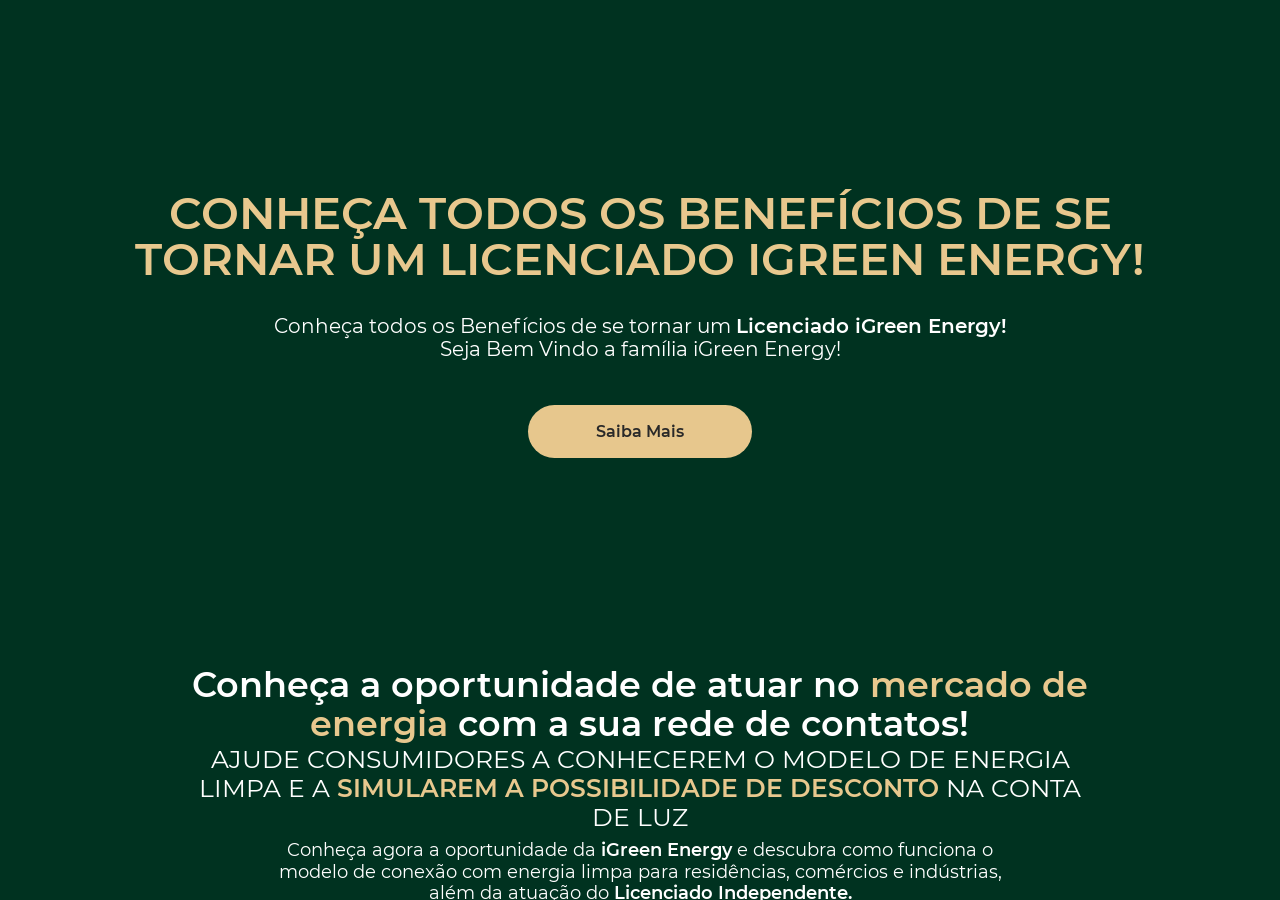
==== commit 4bdb5699: "Add files via upload" ====
--- a/index.html
+++ b/index.html
@@ -22,9 +22,17 @@
   [id="9876543220"] { padding-top:10px !important; padding-bottom:18px !important; }
   [id="9876543221"] { padding-top:8px !important; padding-bottom:12px !important; }
 }
-</style></head><div id="getfranchiseScript"></div><body><!-- Google Tag Manager (noscript) -->
+</style><style id="eduardo-social-size">
+.edu-social-instagram{width:52px!important;height:52px!important;}
+.edu-social-youtube{width:58px!important;height:52px!important;}
+@media (max-width:980px){
+  .edu-social-instagram{width:44px!important;height:44px!important;}
+  .edu-social-youtube{width:50px!important;height:44px!important;}
+}
+</style>
+</head><body><!-- Google Tag Manager (noscript) -->
 <noscript><iframe src="https://www.googletagmanager.com/ns.html?id=GTM-WG5M5NR6" height="0" width="0" style="display:none;visibility:hidden"></iframe></noscript>
-<!-- End Google Tag Manager (noscript) --><noscript><strong>We're sorry but publication doesn't work properly without JavaScript enabled. Please enable it to continue.</strong></noscript><script>const config = [{"name":"PanelElement","id":"3911817396","config":{"enable_tags":false,"enabled_tags":[],"separatorActive":false,"separatorHtml":"","separatorEffect":"waves-floating","separatorColors":{"first":"#FFF","second":"#eff20a","third":"#2e3032","fourth":"#001bf4","custom":false,"value1":5,"value2":8,"value3":5,"value4":5},"tag":"","showMobile":true,"showDesktop":true,"height":"620px","minHeight":"200px","background-color":"#FFF","backgroundColor":"rgba(0, 50, 32, 1)","overlayColor":"#F0F0F0","buttonColor":"#000","buttonIcon":"#fff","overlayCustom":false,"internalBackgroundColor":"rgba(240, 240, 240, 0)","video":"","videoInternal":false,"autoplay":false,"muted":false,"loop":false,"border":"0 none #000000","borderWidth":"0 0 0 0","boxShadow":"0 0 0 0 black initial","backgroundImage":"none","backgroundPosition":"center","backgroundOrigin":"border-box","backgroundRepeat":"no-repeat","backgroundSize":"cover","backgroundAttachment":"scroll","internalBackgroundImage":"none","internalBackgroundPosition":"center","internalBackgroundOrigin":"border-box","internalBackgroundRepeat":"no-repeat","internalBackgroundSize":"cover","internalBackgroundAttachment":"scroll","borderRadius":"0 0 0 0","fixed":false,"fixedMobile":false,"anchorActive":false,"parallaxActive":false,"parallaxEffect":"scroll","parallaxSpeed":20,"anchorName":"","infiniteSliderAnimation":false,"arrowActive":false,"arrowWidth":33,"arrowWidthMobile":100,"arrowHeight":50,"arrowColor":"#F0F0F0","columns":false,"columns_count":2,"hidePanel":false,"timeHidePanel":0,"typeHidePanel":"time","unitsHidePanel":"seconds","nameHidePanel":"panel1653676123908","popupMaxWidth":"990px","id":"1744804607000","childs":[{"name":"ImageComponent","id":"1660019196090","config":{"zIndex":1,"rotation":"0deg","src":"https://storage.builderall.com//franquias/2/6160401/editor-html/10263714.png","alt":"","title":"","width":"48px","height":"32px","left":"546px","top":"59px","showDesktop":true,"showMobile":true,"opacity":1,"boxShadow":"0px 0px 0px 0px #000000","borderRadius":"0 0 0 0","paddingTop":"25px","paddingLeft":"142px","paddingRight":"142px","paddingBottom":"0px","marginLeft":"0","marginRight":"0","link":{"type":"web","value":"","target":"_blank","targetID":0},"tag":"","maxWidth":"500px","border":"0 none #000000","animation":{"in":{"action":"time","time":0,"scroll":0,"effect":"none","speed":"slow","infinite":false},"out":{"action":"time","time":0,"scroll":0,"effect":"none","delay":"1","speed":"1","infinite":false}},"pinConfig":{"pin":false,"pTop":"0","pBottom":"0","pLeft":"0","pRight":"0","position":""},"order_mobile":0,"id":1569077215523}},{"name":"TextComponent","id":"1660019202139","config":{"tag":"h1","smartTag":"","flag":"Neutral","content":"<h1 class=\"clean-text-css\" style=\"text-align: center;\"><font color=\"#f6ac0f\" face=\"Muli Light, sans-serif\"><span style=\"font-size:50px;\"><span style=\"display:block;line-height:1.1;\"></span></span><span style=\"font-size:50px;\"><span style=\"display:block;line-height:1.1;\"></span></span></font><font face=\"Muli Light, sans-serif\"><span style=\"font-size:50px;\"><span style=\"display:block;line-height:1.1;\"></span></span></font><span style=\"font-size:50px;\"><span style=\"display:block;line-height:1.1;\"></span></span><span style=\"display:block;line-height:1.1;\"><span style=\"display:block;line-height:1.2;\"><span style=\"display:block;line-height:1;\"><span style=\"display:block;line-height:0.9;\"><span style=\"display:block;line-height:1;\"><em><strong><span style=\"font-family:comic sans ms,sans-serif;\"><span style=\"font-size:70px;\"></span></span></strong></em><em><span style=\"font-family:Muli Black,sans-serif;\"><span style=\"font-size:45px;\"><strong><span style=\"color:#ffffff;\">Seja um Licenciado</span></strong></span></span><br />\n<span style=\"font-family:Muli Black,sans-serif;\"><strong><span style=\"font-size:70px;\"><span style=\"color:#00cc00;\">IGREEN ENERGY</span><span style=\"color:#ffffff;\"></span></span></strong></span></em></span></span></span><span style=\"font-family:Muli Black,sans-serif;\"><span style=\"font-size:45px;\"><span style=\"color:#ffffff;\"></span></span></span></span></span><span style=\"color:#ffffff;\"><font face=\"Muli Light, sans-serif\"><span style=\"font-size:50px;\"><span style=\"display:block;line-height:1.1;\"></span></span></font></span><span style=\"font-family:Lato Black,sans-serif;\"><span style=\"font-size:50px;\"><span style=\"display:block;line-height:1.1;\"></span></span></span></h1>\n","zIndex":1,"maxWidth":"500px","rotation":"0deg","width":"703px","fontSizeMobile":"31px","alignMobile":"center","paddingTop":"30px","paddingLeft":"5px","paddingRight":"5px","paddingBottom":"0px","animation":{"in":{"action":"time","time":0,"scroll":0,"effect":"none","speed":"slow","infinite":false},"out":{"action":"time","time":0,"scroll":0,"effect":"none","delay":"1","speed":"1","infinite":false}},"top":"141px","left":"218.5px","order_mobile":1,"showDesktop":true,"showMobile":true,"height":"100px","id":1657066566704}},{"name":"TextComponent","id":"1660019202537","config":{"tag":"h2","smartTag":"","flag":"Neutral","content":"<h3 class=\"clean-text-css\" style=\"text-align: center;\"><span style=\"font-family:Montserrat,sans-serif;\"><span style=\"font-size:37px;\"><span style=\"display:block;line-height:1.1;\"></span></span></span><span style=\"font-size:37px;\"><span style=\"display:block;line-height:1.1;\"></span></span><span style=\"display:block;line-height:1.1;\"><span style=\"font-size:18px;\"></span><span style=\"font-size:20px;\"><span style=\"font-family:Muli,sans-serif;\"><span style=\"color:#ffffff;\">Conhe&ccedil;a todos os Benef&iacute;cios de se tornar um <strong>Licenciado iGreen Energy!</strong><br />\nSeja Bem Vindo a fam&iacute;lia iGreen Energy!</span></span><strong><span style=\"font-family:Muli,sans-serif;\"><span style=\"color:#ffffff;\"></span></span></strong><span style=\"color:#ffffff;\"></span></span></span><span style=\"font-size:37px;\"><span style=\"display:block;line-height:1.1;\"></span></span><span style=\"font-family:Montserrat,sans-serif;\"><span style=\"font-size:37px;\"><span style=\"display:block;line-height:1.1;\"></span></span></span></h3>\n","zIndex":"auto","maxWidth":"500px","rotation":"0deg","width":"681px","fontSizeMobile":"15px","alignMobile":"center","paddingTop":"10px","paddingLeft":"20px","paddingRight":"20px","paddingBottom":"15px","animation":{"in":{"action":"time","time":0,"scroll":0,"effect":"none","speed":"slow","infinite":false},"out":{"action":"time","time":0,"scroll":0,"effect":"none","delay":"1","speed":"1","infinite":false}},"top":"306px","left":"229.5px","order_mobile":2,"showDesktop":true,"showMobile":true,"height":"86px"}},{"name":"ButtonComponent","id":"1660014363059","config":{"tag":"","height":"53px","width":"224px","zIndex":0,"maxWidth":"500px","text":"Saiba Mais","subText":"","icon":"","iconPosition":"left","rotation":"0deg","border":"0px solid #FFFFFFFF","borderRadius":"900px 900px 900px 900px","backgroundColor":"#FFFFFFE3","hover":false,"backgroundColorHover":"#F7EE29FF","textColorHover":"#13016CFF","backgroundImage":"none","backgroundPosition":"center","backgroundOrigin":"border-box","backgroundRepeat":"no-repeat","backgroundSize":"cover","boxShadow":"0px 0px 0px 0px #7D533CC7 ","paddingTop":"5px","paddingLeft":"80px","paddingRight":"80px","paddingBottom":"0px","textStyle":{"family":"Montserrat Semi Bold, sans-serif","size":"16px","sizeMobile":"14px","color":"#282828FF","align":"center","weight":700,"style":"initial","stroke":"none"},"subTextStyle":{"family":"Lato Light, sans-serif","size":"13px","sizeMobile":"13px","color":"#120066FF","align":"center","weight":"700","style":"initial","stroke":"none"},"link":{"type":"newAnchor","value":"","target":"_blank","secondaryLink":{"type":"page","value":"","valueID":"0"},"pixel":{"active":false,"facebook":false,"gtm":false,"value":""},"vote":{"active":false,"question":0,"option":0},"valueID":"4055131-1659977704000","tel":"","telSelectedMask":"","telOpenAs":"","tagsAdvanced":false,"hiddenPanelName":""},"animation":{"in":{"action":"scroll","time":0,"scroll":0,"effect":"pulse","speed":"slow","infinite":true},"out":{"action":"time","time":0,"scroll":0,"effect":"none","delay":"1","speed":"1","infinite":false}},"multipleActions":[],"multipleActionsRotator":false,"pixel":{"active":false,"value":"","facebook":false,"gtm":false,"custom":""},"top":"382px","left":"458px","order_mobile":3,"showDesktop":true,"showMobile":true,"subtext":"","id":1660014363059}},{"name":"ImageComponent","id":"1660014363062","config":{"zIndex":1,"rotation":"0deg","src":"https://storage.builderall.com//franquias/2/6160401/editor-html/10263741.png","alt":"","title":"","width":"48px","height":"32px","left":"586px","top":"79px","showDesktop":false,"showMobile":true,"opacity":1,"boxShadow":"0px 0px 0px 0px #000000","borderRadius":"0 0 0 0","paddingTop":"20px","paddingLeft":"45px","paddingRight":"45px","paddingBottom":"30px","marginLeft":"0","marginRight":"0","link":{"type":"web","value":"","target":"_blank","targetID":0},"tag":"","maxWidth":"500px","border":"0 none #000000","animation":{"in":{"action":"time","time":0,"scroll":0,"effect":"none","speed":"slow","infinite":false},"out":{"action":"time","time":0,"scroll":0,"effect":"none","delay":"1","speed":"1","infinite":false}},"pinConfig":{"pin":false,"pTop":"0","pBottom":"0","pLeft":"0","pRight":"0","position":""},"order_mobile":4,"id":1660014363062}},{"name":"ImageComponent","id":"1660014363064","config":{"zIndex":1,"rotation":"0deg","src":"https://storage.builderall.com//franquias/2/6160401/editor-html/10263794.gif","alt":"","title":"","width":"59px","height":"57px","left":"540.5px","top":"495px","showDesktop":true,"showMobile":true,"opacity":1,"boxShadow":"0px 0px 0px 0px #000000","borderRadius":"0 0 0 0","paddingTop":"0px","paddingLeft":"142px","paddingRight":"142px","paddingBottom":"20px","marginLeft":"0","marginRight":"0","link":{"type":"web","value":"","target":"_blank","targetID":0},"tag":"","maxWidth":"500px","border":"0 none #000000","animation":{"in":{"action":"time","time":0,"scroll":0,"effect":"none","speed":"slow","infinite":false},"out":{"action":"time","time":0,"scroll":0,"effect":"none","delay":"1","speed":"1","infinite":false}},"pinConfig":{"pin":false,"pTop":"0","pBottom":"0","pLeft":"0","pRight":"0","position":""},"order_mobile":5,"id":1660014363064}},{"id":1660022826946,"name":"TextComponent","config":{"tag":"h1","smartTag":"","flag":"Neutral","content":"<h1 class=\"clean-text-css\" style=\"text-align: center;\"><font color=\"#f6ac0f\" face=\"Muli Light, sans-serif\"><span style=\"font-size:50px;\"><span style=\"display:block;line-height:1.1;\"></span></span><span style=\"font-size:50px;\"><span style=\"display:block;line-height:1.1;\"></span></span></font><font face=\"Muli Light, sans-serif\"><span style=\"font-size:50px;\"><span style=\"display:block;line-height:1.1;\"></span></span></font><span style=\"font-size:50px;\"><span style=\"display:block;line-height:1.1;\"></span></span><span style=\"display:block;line-height:1.1;\"><span style=\"display:block;line-height:1.2;\"><span style=\"display:block;line-height:1;\"><span style=\"display:block;line-height:0.9;\"><span style=\"display:block;line-height:1;\"><em><strong><span style=\"font-family:comic sans ms,sans-serif;\"><span style=\"font-size:70px;\"></span></span></strong></em><em><span style=\"font-family:Muli Black,sans-serif;\"><span style=\"font-size:45px;\"><strong><span style=\"color:#ffffff;\">Seja um Licenciado</span></strong></span></span><br />\n<span style=\"font-family:Muli Black,sans-serif;\"><strong><span style=\"font-size:70px;\"><span style=\"color:#00cc00;\">IGREEN ENERGY</span><span style=\"color:#ffffff;\"></span></span></strong></span></em></span></span></span><span style=\"font-family:Muli Black,sans-serif;\"><span style=\"font-size:45px;\"><span style=\"color:#ffffff;\"></span></span></span></span></span><span style=\"color:#ffffff;\"><font face=\"Muli Light, sans-serif\"><span style=\"font-size:50px;\"><span style=\"display:block;line-height:1.1;\"></span></span></font></span><span style=\"font-family:Lato Black,sans-serif;\"><span style=\"font-size:50px;\"><span style=\"display:block;line-height:1.1;\"></span></span></span></h1>\n","zIndex":1,"maxWidth":"500px","rotation":"0deg","width":"703px","fontSizeMobile":"31px","alignMobile":"center","paddingTop":"30px","paddingLeft":"5px","paddingRight":"5px","paddingBottom":"0px","animation":{"in":{"action":"time","time":0,"scroll":0,"effect":"none","speed":"slow","infinite":false},"out":{"action":"time","time":0,"scroll":0,"effect":"none","delay":"1","speed":"1","infinite":false}},"top":"161px","left":"258.5px","order_mobile":7,"showDesktop":true,"showMobile":true,"height":"100px","id":1660022826946}},{"name":"ImageComponent","id":"1660019204046","config":{"zIndex":"auto","rotation":"0deg","src":"https://storage.builderall.com//franquias/2/6160401/editor-html/9935371.png","alt":"","title":"","width":"803px","height":"334px","left":"208.5px","top":"147px","showDesktop":false,"showMobile":false,"opacity":1,"boxShadow":"0px 0px 0px 0px #000000","borderRadius":"0 0 0 0","paddingTop":"73px","paddingLeft":"15px","paddingRight":"15px","paddingBottom":"10px","marginLeft":"0","marginRight":"0","link":{"type":"web","value":"","target":"_blank","targetID":0},"tag":"","maxWidth":"500px","border":"0 none #000000","animation":{"in":{"action":"scroll","time":0,"scroll":0,"effect":"none","speed":"faster","infinite":false},"out":{"action":"time","time":0,"scroll":0,"effect":"none","delay":"1","speed":"1","infinite":false}},"pinConfig":{"pin":false,"pTop":"0","pBottom":"0","pLeft":"0","pRight":"0","position":""},"order_mobile":999,"id":1653675932327}}]},"childs":[{"name":"ImageComponent","id":"1660019196090","config":{"sizeBehavior":"contain","zIndex":1,"rotation":"0deg","src":"https://storage.builderall.com//franquias/2/6160401/editor-html/10263714.png","alt":"","title":"","width":"48px","height":"0px","left":"545.9500122070312px","top":"99.86669921875px","showDesktop":true,"showMobile":true,"hideDesktopOrder":0,"hideMobileOrder":0,"opacity":1,"boxShadow":"0px 0px 0px 0px #000000","borderRadius":"0 0 0 0","paddingTop":"30px","paddingLeft":"150px","paddingRight":"150px","paddingBottom":"0px","marginLeft":"0","marginRight":"0","link":{"type":"web","value":"","target":"_blank","targetID":0},"tag":"","maxWidth":"500px","border":"0 none #000000","animation":{"in":{"action":"time","time":0,"scroll":0,"effect":"none","speed":"slow","infinite":false},"out":{"action":"time","time":0,"scroll":0,"effect":"none","delay":"1","speed":"1","infinite":false}},"pinConfig":{"pin":false,"pTop":"0","pBottom":"0","pLeft":"0","pRight":"0","position":""},"order_mobile":0,"id":1569077215523}},{"name":"TextComponent","id":"1660019202139","config":{"tag":"h1","smartTag":"","flag":"Neutral","content":"<h1 class=\"clean-text-css\" style=\"text-align: center;\"><font color=\"#f6ac0f\" face=\"Muli Light, sans-serif\"><span style=\"font-size:50px;\"><span style=\"display:block;line-height:1.1;\"></span></span><span style=\"font-size:50px;\"><span style=\"display:block;line-height:1.1;\"></span></span></font><font face=\"Muli Light, sans-serif\"><span style=\"font-size:50px;\"><span style=\"display:block;line-height:1.1;\"></span></span></font><span style=\"font-size:50px;\"><span style=\"display:block;line-height:1.1;\"></span></span><span style=\"display:block;line-height:1.1;\"><span style=\"display:block;line-height:1.2;\"><span style=\"display:block;line-height:1;\"><span style=\"display:block;line-height:0.9;\"><span style=\"display:block;line-height:1;\"><span style=\"color:#e8c88e;\"><span style=\"font-size:45px;\"><span style=\"font-family:Montserrat Semi Bold,sans-serif;\">CONHE&Ccedil;A TODOS OS </span></span></span><span style=\"color:#e8c88e;\"><span style=\"font-size:45px;\"><span style=\"font-family:Montserrat Semi Bold,sans-serif;\">BENEF&Iacute;CIOS </span></span></span><span style=\"color:#e8c88e;\"><span style=\"font-size:45px;\"><span style=\"font-family:Montserrat Semi Bold,sans-serif;\">DE SE TORNAR UM LICENCIADO IGREEN ENERGY!</span></span></span></span></span></span></span></span></h1>\n","checkBoxTextBackgroundHover":false,"textBackgroundColorHover":"#ffffff","zIndex":1,"maxWidth":"500px","rotation":"0deg","width":"1028px","fontSizeMobile":"23px","alignMobile":"center","paddingTop":"30px","paddingLeft":"5px","paddingRight":"5px","paddingBottom":"0px","isGradientText":false,"textGradientColor":"#ffffff","hideDesktopOrder":0,"hideMobileOrder":0,"animation":{"in":{"action":"time","time":0,"scroll":0,"effect":"none","speed":"slow","infinite":false},"out":{"action":"time","time":0,"scroll":0,"effect":"none","delay":"1","speed":"1","infinite":false}},"top":"190px","left":"56px","order_mobile":1,"showDesktop":true,"showMobile":true,"height":"100px","id":1657066566704}},{"name":"TextComponent","id":"1660019202537","config":{"tag":"h2","smartTag":"","flag":"Neutral","content":"<h3 class=\"clean-text-css\" style=\"text-align: center;\"><span style=\"font-family:Montserrat,sans-serif;\"><span style=\"font-size:37px;\"><span style=\"display:block;line-height:1.1;\"></span></span></span><span style=\"font-size:37px;\"><span style=\"display:block;line-height:1.1;\"></span></span><span style=\"display:block;line-height:1.1;\"><span style=\"font-size:18px;\"></span><span style=\"font-family:Montserrat,sans-serif;\"><span style=\"font-size:20px;\"><span style=\"color:#ffffff;\">Conhe&ccedil;a todos os Benef&iacute;cios de se tornar um </span></span></span><span style=\"font-family:Montserrat Semi Bold,sans-serif;\"><span style=\"font-size:20px;\"><span style=\"color:#ffffff;\"><strong>Licenciado iGreen Energy!</strong></span></span></span><span style=\"font-family:Montserrat,sans-serif;\"><span style=\"font-size:20px;\"><span style=\"color:#ffffff;\"><br />\nSeja Bem Vindo a fam&iacute;lia iGreen Energy!</span><strong><span style=\"color:#ffffff;\"></span></strong><span style=\"color:#ffffff;\"></span></span></span></span><span style=\"font-size:37px;\"><span style=\"display:block;line-height:1.1;\"></span></span><span style=\"font-family:Montserrat,sans-serif;\"><span style=\"font-size:37px;\"><span style=\"display:block;line-height:1.1;\"></span></span></span></h3>\n","checkBoxTextBackgroundHover":false,"textBackgroundColorHover":"#ffffff","zIndex":"auto","maxWidth":"500px","rotation":"0deg","width":"786px","fontSizeMobile":"15px","alignMobile":"center","paddingTop":"15px","paddingLeft":"10px","paddingRight":"10px","paddingBottom":"15px","isGradientText":false,"textGradientColor":"#ffffff","hideDesktopOrder":0,"hideMobileOrder":0,"animation":{"in":{"action":"time","time":0,"scroll":0,"effect":"none","speed":"slow","infinite":false},"out":{"action":"time","time":0,"scroll":0,"effect":"none","delay":"1","speed":"1","infinite":false}},"top":"315px","left":"177px","order_mobile":2,"showDesktop":true,"showMobile":true,"height":"75px"}},{"name":"ButtonComponent","id":"1660014363059","config":{"cursorType":"","tag":"","height":"53px","width":"224px","zIndex":0,"maxWidth":"500px","text":"Saiba Mais","subText":"","icon":"","iconPosition":"left","rotation":"0deg","border":"0px solid #FFFFFFFF","borderRadius":"900px 900px 900px 900px","backgroundColor":"#E8C88EFF","hover":false,"backgroundColorHover":"#F7EE29FF","textColorHover":"#13016CFF","backgroundImage":"none","backgroundPosition":"center","backgroundOrigin":"border-box","backgroundRepeat":"no-repeat","backgroundSize":"cover","boxShadow":"0px 0px 0px 0px #7D533CC7 ","paddingTop":"5px","paddingLeft":"80px","paddingRight":"80px","paddingBottom":"0px","hideDesktopOrder":0,"hideMobileOrder":0,"textStyle":{"family":"Montserrat Semi Bold, sans-serif","size":"16px","sizeMobile":"14px","color":"#282828FF","align":"center","weight":400,"style":"initial","stroke":"none"},"subTextStyle":{"family":"Lato Light, sans-serif","size":"13px","sizeMobile":"13px","color":"#120066FF","align":"center","weight":"700","style":"initial","stroke":"none"},"link":{"type":"newAnchor","value":"","target":"_blank","secondaryLink":{"type":"page","value":"","valueID":"0"},"pixel":{"active":false,"facebook":false,"gtm":false,"value":"","purchase_event_info":{"value":0,"currency":""}},"vote":{"active":false,"question":0,"option":0},"valueID":"6187819-1171347325","tel":"","tagsAdvanced":false,"hiddenPanelName":""},"animation":{"in":{"action":"scroll","time":0,"scroll":0,"effect":"none","speed":"slow","infinite":true},"out":{"action":"time","time":0,"scroll":0,"effect":"none","delay":"1","speed":"1","infinite":false}},"multipleActions":[],"multipleActionsRotator":false,"pixel":{"active":false,"value":"","facebook":false,"gtm":false,"custom":""},"top":"405px","left":"457.933349609375px","order_mobile":3,"showDesktop":true,"showMobile":true,"subtext":"","id":1660014363059}},{"name":"ImageComponent","id":"1660014363062","config":{"sizeBehavior":"contain","zIndex":1,"rotation":"0deg","src":"https://storage.builderall.com//franquias/2/6160401/editor-html/10263741.png","alt":"","title":"","width":"48px","height":"0px","left":"586px","top":"79px","showDesktop":false,"showMobile":true,"hideDesktopOrder":0,"hideMobileOrder":0,"opacity":1,"boxShadow":"0px 0px 0px 0px #000000","borderRadius":"0 0 0 0","paddingTop":"20px","paddingLeft":"45px","paddingRight":"45px","paddingBottom":"30px","marginLeft":"0","marginRight":"0","link":{"type":"web","value":"","target":"_blank","targetID":0},"tag":"","maxWidth":"500px","border":"0 none #000000","animation":{"in":{"action":"time","time":0,"scroll":0,"effect":"none","speed":"slow","infinite":false},"out":{"action":"time","time":0,"scroll":0,"effect":"none","delay":"1","speed":"1","infinite":false}},"pinConfig":{"pin":false,"pTop":"0","pBottom":"0","pLeft":"0","pRight":"0","position":""},"order_mobile":4,"id":1660014363062}},{"name":"ImageComponent","id":"1660019204046","config":{"sizeBehavior":"contain","zIndex":"auto","rotation":"0deg","src":"https://storage.builderall.com//franquias/2/6160401/editor-html/9935371.png","alt":"","title":"","width":"803px","height":"0px","left":"208.5px","top":"147px","showDesktop":false,"showMobile":false,"hideDesktopOrder":0,"hideMobileOrder":0,"opacity":1,"boxShadow":"0px 0px 0px 0px #000000","borderRadius":"0 0 0 0","paddingTop":"73px","paddingLeft":"15px","paddingRight":"15px","paddingBottom":"10px","marginLeft":"0","marginRight":"0","link":{"type":"web","value":"","target":"_blank","targetID":0},"tag":"","maxWidth":"500px","border":"0 none #000000","animation":{"in":{"action":"scroll","time":0,"scroll":0,"effect":"none","speed":"faster","infinite":false},"out":{"action":"time","time":0,"scroll":0,"effect":"none","delay":"1","speed":"1","infinite":false}},"pinConfig":{"pin":false,"pTop":"0","pBottom":"0","pLeft":"0","pRight":"0","position":""},"order_mobile":999,"id":1653675932327}}]},{"name":"PanelElement","id":"1171347325","config":{"enable_tags":false,"enabled_tags":[],"separatorActive":false,"separatorHtml":"","separatorEffect":"waves-floating","separatorColors":{"first":"#FFF","second":"#eff20a","third":"#2e3032","fourth":"#001bf4","custom":false,"value1":5,"value2":8,"value3":5,"value4":5},"tag":"","showMobile":true,"showDesktop":true,"height":"940px","minHeight":"200px","background-color":"#FFF","backgroundColor":"rgba(0, 50, 32, 1)","overlayColor":"#F0F0F0","buttonColor":"#000","buttonIcon":"#fff","overlayCustom":false,"internalBackgroundColor":"rgba(240, 240, 240, 0)","video":"","videoInternal":false,"autoplay":false,"muted":false,"loop":false,"border":"0 none #000000","borderWidth":"0 0 0 0","boxShadow":"0 0 0 0 black initial","backgroundImage":"none","backgroundPosition":"center","backgroundOrigin":"border-box","backgroundRepeat":"no-repeat","backgroundSize":"cover","backgroundAttachment":"scroll","internalBackgroundImage":"none","internalBackgroundPosition":"center","internalBackgroundOrigin":"border-box","internalBackgroundRepeat":"no-repeat","internalBackgroundSize":"cover","internalBackgroundAttachment":"scroll","borderRadius":"0 0 0 0","fixed":false,"fixedMobile":false,"anchorActive":true,"parallaxActive":false,"parallaxEffect":"scroll","parallaxSpeed":20,"anchorName":"Conheca","infiniteSliderAnimation":false,"arrowActive":false,"arrowWidth":33,"arrowWidthMobile":100,"arrowHeight":50,"arrowColor":"#F0F0F0","columns":false,"columns_count":2,"hidePanel":false,"timeHidePanel":0,"typeHidePanel":"time","unitsHidePanel":"seconds","nameHidePanel":"panel1653676123908","popupMaxWidth":"990px","id":"1744804608000","childs":[{"name":"TextComponent","id":"1657066566704","config":{"tag":"h1","smartTag":"","flag":"Neutral","content":"<h1 class=\"clean-text-css\" style=\"text-align:center; margin:0;\"><span style=\"display:block;line-height:1.12;font-size:35px;font-family:Montserrat Semi Bold,sans-serif;color:#ffffff;\">Conheça a oportunidade de atuar no <span style=\"color:#e8c88e;\">mercado de energia</span> com a sua rede de contatos!</span></h1>","checkBoxTextBackgroundHover":false,"textBackgroundColorHover":"#ffffff","zIndex":"auto","maxWidth":"500px","rotation":"0deg","width":"971px","fontSizeMobile":"24px","alignMobile":"center","paddingTop":"30px","paddingLeft":"14px","paddingRight":"14px","paddingBottom":"8px","isGradientText":false,"textGradientColor":"#ffffff","hideDesktopOrder":0,"hideMobileOrder":0,"animation":{"in":{"action":"time","time":0,"scroll":0,"effect":"none","speed":"slow","infinite":false},"out":{"action":"time","time":0,"scroll":0,"effect":"none","delay":"1","speed":"1","infinite":false}},"top":"58.88334655761719px","left":"84.45001220703125px","order_mobile":0,"showDesktop":true,"showMobile":true,"height":"95px","id":1657066566704}},{"name":"TextComponent","id":"1659977791141","config":{"tag":"h1","smartTag":"","flag":"Neutral","content":"<h1 class=\"clean-text-css\" style=\"text-align:center; margin:0;\"><span style=\"display:block;line-height:1.15;font-size:25px;font-family:Montserrat,sans-serif;color:#ffffff;\">AJUDE CONSUMIDORES A CONHECEREM O MODELO DE ENERGIA LIMPA E A <span style=\"font-family:Montserrat Semi Bold,sans-serif;color:#e8c88e;\">SIMULAREM A POSSIBILIDADE DE DESCONTO</span> NA CONTA DE LUZ</span></h1>","checkBoxTextBackgroundHover":false,"textBackgroundColorHover":"#ffffff","zIndex":"auto","maxWidth":"500px","rotation":"0deg","width":"730px","fontSizeMobile":"17px","alignMobile":"center","paddingTop":"8px","paddingLeft":"25px","paddingRight":"25px","paddingBottom":"7px","isGradientText":false,"textGradientColor":"#ffffff","hideDesktopOrder":0,"hideMobileOrder":0,"animation":{"in":{"action":"time","time":0,"scroll":0,"effect":"none","speed":"slow","infinite":false},"out":{"action":"time","time":0,"scroll":0,"effect":"none","delay":"1","speed":"1","infinite":false}},"top":"188.9166717529297px","left":"205px","order_mobile":1,"showDesktop":true,"showMobile":true,"height":"95px","id":1659977791141}},{"name":"TextComponent","id":"1653676314891","config":{"tag":"h2","smartTag":"","flag":"Neutral","content":"<h3 class=\"clean-text-css\" style=\"text-align:center; margin:0;\"><span style=\"display:block;line-height:1.22;font-size:18px;font-family:Montserrat,sans-serif;color:#ffffff;\">Conheça agora a oportunidade da <span style=\"font-family:Montserrat Semi Bold,sans-serif;\">iGreen Energy</span> e descubra como funciona o modelo de conexão com energia limpa para residências, comércios e indústrias, além da atuação do <span style=\"font-family:Montserrat Semi Bold,sans-serif;\">Licenciado Independente.</span></span></h3>","checkBoxTextBackgroundHover":false,"textBackgroundColorHover":"#ffffff","zIndex":"auto","maxWidth":"500px","rotation":"0deg","width":"651px","fontSizeMobile":"15px","alignMobile":"center","paddingTop":"8px","paddingLeft":"20px","paddingRight":"20px","paddingBottom":"12px","isGradientText":false,"textGradientColor":"#ffffff","hideDesktopOrder":0,"hideMobileOrder":0,"animation":{"in":{"action":"time","time":0,"scroll":0,"effect":"none","speed":"slow","infinite":false},"out":{"action":"time","time":0,"scroll":0,"effect":"none","delay":"1","speed":"1","infinite":false}},"top":"262.53334045410156px","left":"244.45001220703125px","order_mobile":2,"showDesktop":true,"showMobile":true,"height":"80px"}},{"name":"WistiaVideoComponent","id":"1746159530749","config":{"width":"703px","height":"350px","zIndex":"auto","maxWidth":"500px","rotation":"0deg","border":"2px solid #FFFFFFFF","boxShadow":"0 0 0 0 black initial","borderRadius":"10px 10px 10px 10px","paddingTop":"10px","paddingLeft":"5px","paddingRight":"5px","paddingBottom":"10px","src":"https://fast.wistia.net/embed/medias/rti359ea18","StickyVideo":false,"positionSticky":"","btnClick":"","sizeSticky":"","sizeBtn":null,"ative":false,"animation":{"in":{"action":"time","time":0,"scroll":0,"effect":"none","speed":"slow","infinite":false},"out":{"action":"time","time":0,"scroll":0,"effect":"none","delay":"1","speed":"1","infinite":false}},"order_mobile":3,"showDesktop":true,"showMobile":true,"top":"344.5666961669922px","left":"218.45001220703125px"}},{"name":"ButtonComponent","id":"1653675932326","config":{"cursorType":"","tag":"","height":"59px","width":"529px","zIndex":0,"maxWidth":"500px","text":" QUERO SER UM LICENCIADO!","subText":"","icon":"","iconPosition":"left","rotation":"0deg","border":"2px solid #FFFFFFFF","borderRadius":"900px 900px 900px 900px","backgroundColor":"#06980600","hover":false,"backgroundColorHover":"#F7EE29FF","textColorHover":"#13016CFF","backgroundImage":"none","backgroundPosition":"center","backgroundOrigin":"border-box","backgroundRepeat":"no-repeat","backgroundSize":"cover","boxShadow":"0px 0px 0px 0px #7D533CC7 ","paddingTop":"8px","paddingLeft":"27px","paddingRight":"27px","paddingBottom":"20px","hideDesktopOrder":0,"hideMobileOrder":0,"textStyle":{"family":"Montserrat Semi Bold, sans-serif","size":"19px","sizeMobile":"14px","color":"#FFFFFFFF","align":"center","weight":700,"style":"initial","stroke":"none"},"subTextStyle":{"family":"Lato Light, sans-serif","size":"13px","sizeMobile":"13px","color":"#120066FF","align":"center","weight":"700","style":"initial","stroke":"none"},"link":{"type":"web","value":"https://expansao.igreenenergy.com.br/?id=468&checkout=true","target":"_blank","secondaryLink":{"type":"page","value":"","valueID":"0"},"pixel":{"active":false,"facebook":false,"gtm":false,"value":"","purchase_event_info":{"value":0,"currency":""}},"vote":{"active":false,"question":0,"option":0},"tagsAdvanced":false,"hiddenPanelName":""},"animation":{"in":{"action":"scroll","time":0,"scroll":0,"effect":"pulse","speed":"slow","infinite":true},"out":{"action":"time","time":0,"scroll":0,"effect":"none","delay":"1","speed":"1","infinite":false}},"multipleActions":[],"multipleActionsRotator":false,"pixel":{"active":false,"value":"","facebook":false,"gtm":false,"custom":""},"top":"767.3833770751953px","left":"306.4666748046875px","order_mobile":4,"showDesktop":true,"showMobile":true,"subtext":""}},{"name":"TextComponent","id":"1772337433087","config":{"tag":"h2","smartTag":"","flag":"Neutral","content":"<h3 class=\"clean-text-css\" style=\"text-align: center;\"><span style=\"font-family:Montserrat,sans-serif;\"><span style=\"font-size:37px;\"><span style=\"display:block;line-height:1.1;\"></span></span></span><span style=\"font-size:37px;\"><span style=\"display:block;line-height:1.1;\"></span></span><span style=\"display:block;line-height:1.1;\"><span style=\"font-size:18px;\"></span><span style=\"color:#999999;\"><span style=\"font-size:15px;\"><span style=\"font-family:Montserrat,sans-serif;\">Os valores de economia e comiss&otilde;es podem variar de acordo com a regi&atilde;o, classe de consumo e regras vigentes da distribuidora local. Os resultados financeiros dependem do desempenho individual de cada licenciado.</span></span></span><span style=\"font-family:Montserrat Semi Bold,sans-serif;\"><span style=\"font-size:18px;\"><strong><span style=\"color:#ffffff;\"></span></strong></span></span><span style=\"font-family:Montserrat,sans-serif;\"><span style=\"font-size:18px;\"><span style=\"color:#ffffff;\"></span></span></span></span><span style=\"font-size:37px;\"><span style=\"display:block;line-height:1.1;\"></span></span><span style=\"font-family:Montserrat,sans-serif;\"><span style=\"font-size:37px;\"><span style=\"display:block;line-height:1.1;\"></span></span></span></h3>\n","checkBoxTextBackgroundHover":false,"textBackgroundColorHover":"#ffffff","zIndex":"auto","maxWidth":"500px","rotation":"0deg","width":"854px","fontSizeMobile":"12px","alignMobile":"center","paddingTop":"8px","paddingLeft":"20px","paddingRight":"20px","paddingBottom":"18px","isGradientText":false,"textGradientColor":"#ffffff","hideDesktopOrder":0,"hideMobileOrder":0,"animation":{"in":{"action":"time","time":0,"scroll":0,"effect":"none","speed":"slow","infinite":false},"out":{"action":"time","time":0,"scroll":0,"effect":"none","delay":"1","speed":"1","infinite":false}},"top":"815px","left":"143px","order_mobile":6,"showDesktop":true,"showMobile":true,"height":"58px","id":1772337433087}},{"name":"TextComponent","id":"9876543220","config":{"tag":"div","smartTag":"","flag":"Neutral","content":"<div class=\"clean-text-css\" style=\"text-align:center;line-height:1;\">\n<span style=\"display:inline-flex;align-items:center;justify-content:center;gap:22px;\">\n<a href=\"https://www.instagram.com/eduardomartinszs/\" target=\"_blank\" rel=\"noopener noreferrer\" aria-label=\"Instagram de Eduardo Martins\" title=\"Instagram\" style=\"display:inline-flex;align-items:center;justify-content:center;text-decoration:none;\">\n<img src=\"https://cdn.simpleicons.org/instagram/FFFFFF\" alt=\"Instagram\" width=\"40\" height=\"40\" style=\"display:block;width:40px;height:40px;border:0;\">\n</a>\n<a href=\"https://www.youtube.com/channel/UC_uSiSer1jPebMhzH12wncw\" target=\"_blank\" rel=\"noopener noreferrer\" aria-label=\"YouTube de Eduardo Martins\" title=\"YouTube\" style=\"display:inline-flex;align-items:center;justify-content:center;text-decoration:none;\">\n<img src=\"https://cdn.simpleicons.org/youtube/FFFFFF\" alt=\"YouTube\" width=\"44\" height=\"40\" style=\"display:block;width:44px;height:40px;border:0;\">\n</a>\n</span>\n</div>","checkBoxTextBackgroundHover":false,"textBackgroundColorHover":"#ffffff","zIndex":2,"maxWidth":"500px","rotation":"0deg","width":"250px","fontSizeMobile":"14px","alignMobile":"center","paddingTop":"7px","paddingLeft":"10px","paddingRight":"10px","paddingBottom":"7px","isGradientText":false,"textGradientColor":"#ffffff","hideDesktopOrder":0,"hideMobileOrder":0,"animation":{"in":{"action":"time","time":0,"scroll":0,"effect":"none","speed":"slow","infinite":false},"out":{"action":"time","time":0,"scroll":0,"effect":"none","delay":"1","speed":"1","infinite":false}},"top":"870px","left":"445px","order_mobile":7,"showDesktop":true,"showMobile":true,"height":"64px","id":9876543220}},{"name":"ImageComponent","id":"1653675932327","config":{"sizeBehavior":"contain","zIndex":"auto","rotation":"0deg","src":"https://storage.builderall.com//franquias/2/6160401/editor-html/9935371.png","alt":"","title":"","width":"803px","height":"0px","left":"208.5px","top":"147px","showDesktop":false,"showMobile":false,"hideDesktopOrder":0,"hideMobileOrder":0,"opacity":1,"boxShadow":"0px 0px 0px 0px #000000","borderRadius":"0 0 0 0","paddingTop":"73px","paddingLeft":"15px","paddingRight":"15px","paddingBottom":"10px","marginLeft":"0","marginRight":"0","link":{"type":"web","value":"","target":"_blank","targetID":0},"tag":"","maxWidth":"500px","border":"0 none #000000","animation":{"in":{"action":"scroll","time":0,"scroll":0,"effect":"none","speed":"faster","infinite":false},"out":{"action":"time","time":0,"scroll":0,"effect":"none","delay":"1","speed":"1","infinite":false}},"pinConfig":{"pin":false,"pTop":"0","pBottom":"0","pLeft":"0","pRight":"0","position":""},"order_mobile":999,"id":1653675932327}}]},"childs":[{"name":"TextComponent","id":"1657066566704","config":{"tag":"h1","smartTag":"","flag":"Neutral","content":"<h1 class=\"clean-text-css\" style=\"text-align:center;\"><span style=\"display:block;line-height:1.12;\"><span style=\"font-size:35px;font-family:Montserrat Semi Bold,sans-serif;\"><span style=\"color:#ffffff;\">Conheça a oportunidade de atuar no </span><span style=\"color:#e8c88e;\">mercado de energia</span><span style=\"color:#ffffff;\"> com a sua rede de contatos!</span></span></span></h1>","checkBoxTextBackgroundHover":false,"textBackgroundColorHover":"#ffffff","zIndex":"auto","maxWidth":"500px","rotation":"0deg","width":"971px","fontSizeMobile":"26px","alignMobile":"center","paddingTop":"30px","paddingLeft":"14px","paddingRight":"14px","paddingBottom":"8px","isGradientText":false,"textGradientColor":"#ffffff","hideDesktopOrder":0,"hideMobileOrder":0,"animation":{"in":{"action":"time","time":0,"scroll":0,"effect":"none","speed":"slow","infinite":false},"out":{"action":"time","time":0,"scroll":0,"effect":"none","delay":"1","speed":"1","infinite":false}},"top":"45px","left":"84.45001220703125px","order_mobile":0,"showDesktop":true,"showMobile":true,"height":"80px","id":1657066566704}},{"name":"TextComponent","id":"1659977791141","config":{"tag":"h1","smartTag":"","flag":"Neutral","content":"<h1 class=\"clean-text-css\" style=\"text-align:center;\"><span style=\"display:block;line-height:1.15;\"><span style=\"font-size:25px;font-family:Montserrat,sans-serif;color:#ffffff;\">AJUDE CONSUMIDORES A CONHECEREM O MODELO DE ENERGIA LIMPA E A <span style=\"font-family:Montserrat Semi Bold,sans-serif;color:#e8c88e;\">SIMULAREM A POSSIBILIDADE DE DESCONTO</span> NA CONTA DE LUZ</span></span></h1>","checkBoxTextBackgroundHover":false,"textBackgroundColorHover":"#ffffff","zIndex":"auto","maxWidth":"500px","rotation":"0deg","width":"900px","fontSizeMobile":"17px","alignMobile":"center","paddingTop":"8px","paddingLeft":"25px","paddingRight":"25px","paddingBottom":"7px","isGradientText":false,"textGradientColor":"#ffffff","hideDesktopOrder":0,"hideMobileOrder":0,"animation":{"in":{"action":"time","time":0,"scroll":0,"effect":"none","speed":"slow","infinite":false},"out":{"action":"time","time":0,"scroll":0,"effect":"none","delay":"1","speed":"1","infinite":false}},"top":"125px","left":"120px","order_mobile":1,"showDesktop":true,"showMobile":true,"height":"82px","id":1659977791141}},{"name":"TextComponent","id":"1653676314891","config":{"tag":"h2","smartTag":"","flag":"Neutral","content":"<h3 class=\"clean-text-css\" style=\"text-align:center;\"><span style=\"display:block;line-height:1.2;font-size:18px;font-family:Montserrat,sans-serif;color:#ffffff;\">Conheça agora a oportunidade da <span style=\"font-family:Montserrat Semi Bold,sans-serif;\">iGreen Energy</span> e descubra como funciona o modelo de conexão com energia limpa para residências, comércios e indústrias, além da atuação do <span style=\"font-family:Montserrat Semi Bold,sans-serif;\">Licenciado Independente.</span></span></h3>","checkBoxTextBackgroundHover":false,"textBackgroundColorHover":"#ffffff","zIndex":"auto","maxWidth":"500px","rotation":"0deg","width":"740px","fontSizeMobile":"15px","alignMobile":"center","paddingTop":"8px","paddingLeft":"20px","paddingRight":"20px","paddingBottom":"12px","isGradientText":false,"textGradientColor":"#ffffff","hideDesktopOrder":0,"hideMobileOrder":0,"animation":{"in":{"action":"time","time":0,"scroll":0,"effect":"none","speed":"slow","infinite":false},"out":{"action":"time","time":0,"scroll":0,"effect":"none","delay":"1","speed":"1","infinite":false}},"top":"220px","left":"200px","order_mobile":2,"showDesktop":true,"showMobile":true,"height":"72px"}},{"name":"WistiaVideoComponent","id":"1746159530749","config":{"width":"703px","height":"350px","zIndex":"auto","maxWidth":"500px","rotation":"0deg","border":"2px solid #FFFFFFFF","boxShadow":"0 0 0 0 black initial","borderRadius":"10px 10px 10px 10px","paddingTop":"10px","paddingLeft":"5px","paddingRight":"5px","paddingBottom":"10px","src":"https://fast.wistia.net/embed/medias/rti359ea18","StickyVideo":false,"positionSticky":"","btnClick":"","sizeSticky":"","sizeBtn":null,"ative":false,"animation":{"in":{"action":"time","time":0,"scroll":0,"effect":"none","speed":"slow","infinite":false},"out":{"action":"time","time":0,"scroll":0,"effect":"none","delay":"1","speed":"1","infinite":false}},"order_mobile":3,"showDesktop":true,"showMobile":true,"top":"305px","left":"218px"}},{"name":"ButtonComponent","id":"1653675932326","config":{"cursorType":"","tag":"","height":"59px","width":"529px","zIndex":0,"maxWidth":"500px","text":" QUERO SER UM LICENCIADO!","subText":"","icon":"mdi-whatsapp","iconPosition":"left","rotation":"0deg","border":"2px solid #FFFFFFFF","borderRadius":"900px 900px 900px 900px","backgroundColor":"#06980600","hover":false,"backgroundColorHover":"#F7EE29FF","textColorHover":"#13016CFF","backgroundImage":"none","backgroundPosition":"center","backgroundOrigin":"border-box","backgroundRepeat":"no-repeat","backgroundSize":"cover","boxShadow":"0px 0px 0px 0px #7D533CC7 ","paddingTop":"8px","paddingLeft":"27px","paddingRight":"27px","paddingBottom":"20px","hideDesktopOrder":0,"hideMobileOrder":0,"textStyle":{"family":"Montserrat Semi Bold, sans-serif","size":"19px","sizeMobile":"14px","color":"#FFFFFFFF","align":"center","weight":700,"style":"initial","stroke":"none"},"subTextStyle":{"family":"Lato Light, sans-serif","size":"13px","sizeMobile":"13px","color":"#120066FF","align":"center","weight":"700","style":"initial","stroke":"none"},"link":{"type":"web","value":"https://api.whatsapp.com/send?phone=5562983204035&text=Ol%C3%A1!%20Eu%20quero%20me%20tornar%20um%20Licenciado%20da%20iGreen%2C%20como%20fa%C3%A7o%3F","target":"_blank","secondaryLink":{"type":"page","value":"","valueID":"0"},"pixel":{"active":false,"facebook":false,"gtm":false,"value":"","purchase_event_info":{"value":0,"currency":""}},"vote":{"active":false,"question":0,"option":0},"tagsAdvanced":false,"hiddenPanelName":""},"animation":{"in":{"action":"scroll","time":0,"scroll":0,"effect":"none","speed":"slow","infinite":true},"out":{"action":"time","time":0,"scroll":0,"effect":"none","delay":"1","speed":"1","infinite":false}},"multipleActions":[],"multipleActionsRotator":false,"pixel":{"active":false,"value":"","facebook":false,"gtm":false,"custom":""},"top":"735px","left":"306.4666748046875px","order_mobile":4,"showDesktop":true,"showMobile":true,"subtext":""}},{"name":"TextComponent","id":"1772337433087","config":{"tag":"h2","smartTag":"","flag":"Neutral","content":"<h3 class=\"clean-text-css\" style=\"text-align: center;\"><span style=\"font-family:Montserrat,sans-serif;\"><span style=\"font-size:37px;\"><span style=\"display:block;line-height:1.1;\"></span></span></span><span style=\"font-size:37px;\"><span style=\"display:block;line-height:1.1;\"></span></span><span style=\"display:block;line-height:1.1;\"><span style=\"font-size:18px;\"></span><span style=\"color:#999999;\"><span style=\"font-size:15px;\"><span style=\"font-family:Montserrat,sans-serif;\">Os valores de economia e comiss&otilde;es podem variar de acordo com a regi&atilde;o, classe de consumo e regras vigentes da distribuidora local. Os resultados financeiros dependem do desempenho individual de cada licenciado.</span></span></span><span style=\"font-family:Montserrat Semi Bold,sans-serif;\"><span style=\"font-size:18px;\"><strong><span style=\"color:#ffffff;\"></span></strong></span></span><span style=\"font-family:Montserrat,sans-serif;\"><span style=\"font-size:18px;\"><span style=\"color:#ffffff;\"></span></span></span></span><span style=\"font-size:37px;\"><span style=\"display:block;line-height:1.1;\"></span></span><span style=\"font-family:Montserrat,sans-serif;\"><span style=\"font-size:37px;\"><span style=\"display:block;line-height:1.1;\"></span></span></span></h3>\n","checkBoxTextBackgroundHover":false,"textBackgroundColorHover":"#ffffff","zIndex":"auto","maxWidth":"500px","rotation":"0deg","width":"854px","fontSizeMobile":"13px","alignMobile":"center","paddingTop":"0px","paddingLeft":"20px","paddingRight":"20px","paddingBottom":"8px","isGradientText":false,"textGradientColor":"#ffffff","hideDesktopOrder":0,"hideMobileOrder":0,"animation":{"in":{"action":"time","time":0,"scroll":0,"effect":"none","speed":"slow","infinite":false},"out":{"action":"time","time":0,"scroll":0,"effect":"none","delay":"1","speed":"1","infinite":false}},"top":"815px","left":"143px","order_mobile":5,"showDesktop":true,"showMobile":true,"height":"58px","id":1772337433087}},{"name":"TextComponent","id":"9876543220","config":{"tag":"div","smartTag":"","flag":"Neutral","content":"<div class=\"clean-text-css\" style=\"text-align:center;line-height:1;\">\n<span style=\"display:inline-flex;align-items:center;justify-content:center;gap:22px;\">\n<a href=\"https://www.instagram.com/eduardomartinszs/\" target=\"_blank\" rel=\"noopener noreferrer\" aria-label=\"Instagram de Eduardo Martins\" title=\"Instagram\" style=\"display:inline-flex;align-items:center;justify-content:center;text-decoration:none;\">\n<img src=\"https://cdn.simpleicons.org/instagram/FFFFFF\" alt=\"Instagram\" width=\"31\" height=\"31\" style=\"display:block;width:31px;height:31px;border:0;\">\n</a>\n<a href=\"https://www.youtube.com/channel/UC_uSiSer1jPebMhzH12wncw\" target=\"_blank\" rel=\"noopener noreferrer\" aria-label=\"YouTube de Eduardo Martins\" title=\"YouTube\" style=\"display:inline-flex;align-items:center;justify-content:center;text-decoration:none;\">\n<img src=\"https://cdn.simpleicons.org/youtube/FFFFFF\" alt=\"YouTube\" width=\"34\" height=\"31\" style=\"display:block;width:34px;height:31px;border:0;\">\n</a>\n</span>\n</div>","checkBoxTextBackgroundHover":false,"textBackgroundColorHover":"#ffffff","zIndex":2,"maxWidth":"500px","rotation":"0deg","width":"250px","fontSizeMobile":"14px","alignMobile":"center","paddingTop":"8px","paddingLeft":"10px","paddingRight":"10px","paddingBottom":"12px","isGradientText":false,"textGradientColor":"#ffffff","hideDesktopOrder":0,"hideMobileOrder":0,"animation":{"in":{"action":"time","time":0,"scroll":0,"effect":"none","speed":"slow","infinite":false},"out":{"action":"time","time":0,"scroll":0,"effect":"none","delay":"1","speed":"1","infinite":false}},"top":"870px","left":"445px","order_mobile":7,"showDesktop":true,"showMobile":true,"height":"52px","id":9876543220}},{"name":"ImageComponent","id":"1653675932327","config":{"sizeBehavior":"contain","zIndex":"auto","rotation":"0deg","src":"https://storage.builderall.com//franquias/2/6160401/editor-html/9935371.png","alt":"","title":"","width":"803px","height":"0px","left":"208.5px","top":"147px","showDesktop":false,"showMobile":false,"hideDesktopOrder":0,"hideMobileOrder":0,"opacity":1,"boxShadow":"0px 0px 0px 0px #000000","borderRadius":"0 0 0 0","paddingTop":"73px","paddingLeft":"15px","paddingRight":"15px","paddingBottom":"10px","marginLeft":"0","marginRight":"0","link":{"type":"web","value":"","target":"_blank","targetID":0},"tag":"","maxWidth":"500px","border":"0 none #000000","animation":{"in":{"action":"scroll","time":0,"scroll":0,"effect":"none","speed":"faster","infinite":false},"out":{"action":"time","time":0,"scroll":0,"effect":"none","delay":"1","speed":"1","infinite":false}},"pinConfig":{"pin":false,"pTop":"0","pBottom":"0","pLeft":"0","pRight":"0","position":""},"order_mobile":999,"id":1653675932327}}]},{"name":"PanelElement","id":"9771463495","config":{"enable_tags":false,"enabled_tags":[],"separatorActive":false,"separatorHtml":"","separatorEffect":"waves-floating","separatorColors":{"first":"#FFF","second":"#eff20a","third":"#2e3032","fourth":"#001bf4","custom":false,"value1":5,"value2":8,"value3":5,"value4":5},"tag":"","showMobile":true,"showDesktop":true,"height":"760px","minHeight":"50px","background-color":"#F0F0F0","backgroundColor":"white","overlayColor":"#F0F0F0","buttonColor":"#000","buttonIcon":"#fff","overlayCustom":false,"internalBackgroundColor":"rgba(240, 240, 240, 0)","video":"","videoInternal":false,"autoplay":false,"muted":false,"loop":false,"border":"0 none #000000","borderWidth":"0 0 0 0","boxShadow":"0 0 0 0 black initial","backgroundImage":"none","backgroundPosition":"center","backgroundOrigin":"border-box","backgroundRepeat":"no-repeat","backgroundSize":"cover","backgroundAttachment":"scroll","internalBackgroundImage":"none","internalBackgroundPosition":"center","internalBackgroundOrigin":"border-box","internalBackgroundRepeat":"no-repeat","internalBackgroundSize":"cover","internalBackgroundAttachment":"scroll","borderRadius":"0 0 0 0","fixed":false,"fixedMobile":false,"anchorActive":false,"parallaxActive":false,"parallaxEffect":"scroll","parallaxSpeed":20,"anchorName":"","infiniteSliderAnimation":false,"arrowActive":false,"arrowWidth":33,"arrowWidthMobile":100,"arrowHeight":50,"arrowColor":"#F0F0F0","columns":false,"columns_count":2,"hidePanel":false,"timeHidePanel":0,"typeHidePanel":"time","unitsHidePanel":"seconds","nameHidePanel":"panel1653678839328","popupMaxWidth":"990px","background":"#ffffff","id":"1659977705000","childs":[{"name":"TextComponent","id":"1653683600446","config":{"tag":"h1","smartTag":"","flag":"Neutral","content":"<h1 class=\"clean-text-css\" style=\"text-align:center; margin:0;\"><span style=\"display:block;line-height:1.12;font-size:40px;font-family:Montserrat Semi Bold,sans-serif;color:#000000;\">Empreenda no mercado de energia contribuindo para um mundo mais sustentável</span></h1>","zIndex":"auto","maxWidth":"500px","rotation":"0deg","width":"967px","fontSizeMobile":"24px","alignMobile":"center","paddingTop":"25px","paddingLeft":"22px","paddingRight":"22px","paddingBottom":"5px","animation":{"in":{"action":"time","time":0,"scroll":0,"effect":"none","speed":"slow","infinite":false},"out":{"action":"time","time":0,"scroll":0,"effect":"none","delay":"1","speed":"1","infinite":false}},"top":"67px","left":"86.5px","order_mobile":0,"showDesktop":true,"showMobile":true,"height":"30px"}},{"name":"TextComponent","id":"1653683599829","config":{"tag":"h3","smartTag":"","flag":"Neutral","content":"<h4 class=\"clean-text-css\" style=\"text-align: center;\"><span style=\"font-family:Muli,sans-serif;\"><span style=\"font-size:18px;\"><span style=\"display:block;line-height:1.4;\"></span></span><span style=\"display:block;line-height:1.4;\"><span style=\"font-size:18px;\"><span style=\"color:#000000;\"></span></span></span></span></h4>\n\n<h1 class=\"clean-text-css\" style=\"text-align: left;\"><span style=\"font-family:Muli,sans-serif;\"><span style=\"font-size:19px;\"></span></span><span style=\"display:block;line-height:1.4;\"><span style=\"display:block;line-height:2;\"><span style=\"display:block;line-height:2.2;\"><span style=\"display:block;line-height:2;\"><span style=\"display:block;line-height:1.6;\"><span style=\"color:#333333;\"><span style=\"font-size:18px;\"><span style=\"font-family:Muli,sans-serif;\">Ao se tornar um <strong>Licenciado iGreen Energy</strong> voc&ecirc; conta com toda infraestrutura t&eacute;cnica e especializada para empreender de forma eficiente e profissional.</span></span></span></span></span></span></span></span></h1>\n\n<h4 class=\"clean-text-css\" style=\"text-align: center;\"><span style=\"font-family:Muli,sans-serif;\"><span style=\"display:block;line-height:1.4;\"><span style=\"font-size:18px;\"><span style=\"color:#000000;\"></span></span></span><span style=\"font-size:18px;\"><span style=\"display:block;line-height:1.4;\"></span></span></span></h4>\n","zIndex":"auto","maxWidth":"500px","rotation":"0deg","width":"552px","fontSizeMobile":"18px","alignMobile":"center","paddingTop":"15px","paddingLeft":"15px","paddingRight":"15px","paddingBottom":"10px","animation":{"in":{"action":"time","time":0,"scroll":0,"effect":"none","speed":"slow","infinite":false},"out":{"action":"time","time":0,"scroll":0,"effect":"none","delay":"1","speed":"1","infinite":false}},"top":"258px","left":"476px","order_mobile":1,"showDesktop":true,"showMobile":true,"height":"98px"}},{"name":"TextComponent","id":"1657513588354","config":{"tag":"h1","smartTag":"","flag":"Neutral","content":"<h1 class=\"clean-text-css\" style=\"text-align: left;\"><span style=\"font-family:Lato Black,sans-serif;\"><span style=\"font-size:50px;\"><span style=\"display:block;line-height:1.1;\"></span></span></span><span style=\"font-size:50px;\"><span style=\"display:block;line-height:1.1;\"></span></span><span style=\"display:block;line-height:1.1;\"><span style=\"color:#000000;\"><span style=\"font-size:30px;\"><span style=\"font-family:Muli Black,sans-serif;\">Vantagens de ser um Licenciado </span></span></span><span style=\"color:#00cc33;\"><span style=\"font-size:30px;\"><span style=\"font-family:Muli Black,sans-serif;\">iGreen</span></span></span><span style=\"color:#000000;\"><span style=\"font-size:30px;\"><span style=\"font-family:Muli Black,sans-serif;\"></span></span></span></span><span style=\"font-size:50px;\"><span style=\"display:block;line-height:1.1;\"></span></span><span style=\"font-family:Lato Black,sans-serif;\"><span style=\"font-size:50px;\"><span style=\"display:block;line-height:1.1;\"></span></span></span></h1>\n","zIndex":"auto","maxWidth":"500px","rotation":"0deg","width":"608px","fontSizeMobile":"23px","alignMobile":"center","paddingTop":"20px","paddingLeft":"15px","paddingRight":"15px","paddingBottom":"5px","animation":{"in":{"action":"time","time":0,"scroll":0,"effect":"none","speed":"slow","infinite":false},"out":{"action":"time","time":0,"scroll":0,"effect":"none","delay":"1","speed":"1","infinite":false}},"top":"211px","left":"475.5px","order_mobile":2,"showDesktop":true,"showMobile":true,"height":"101px","id":1657513588354}},{"name":"ImageComponent","id":"1653683594448","config":{"zIndex":"auto","rotation":"0deg","src":"https://storage.builderall.com//franquias/2/6160401/editor-html/10132039.png","alt":"","title":"","width":"425px","height":"116px","left":"-8.5px","top":"211px","showDesktop":true,"showMobile":true,"opacity":1,"boxShadow":"0px 0px 0px 0px #000000","borderRadius":"0 0 0 0","paddingTop":"20px","paddingLeft":"81px","paddingRight":"81px","paddingBottom":"0px","marginLeft":"0","marginRight":"0","link":{"type":"web","value":"","target":"_blank","targetID":0},"tag":"","maxWidth":"500px","border":"0 none #000000","animation":{"in":{"action":"scroll","time":0,"scroll":0,"effect":"bounceInLeft","speed":"fast","infinite":false},"out":{"action":"time","time":0,"scroll":0,"effect":"none","delay":"1","speed":"1","infinite":false}},"pinConfig":{"pin":false,"pTop":"0","pBottom":"0","pLeft":"0","pRight":"0","position":""},"order_mobile":3,"id":1653675932328}},{"name":"TextComponent","id":"1657513588355","config":{"tag":"h3","smartTag":"","flag":"Neutral","content":"<h4 class=\"clean-text-css\" style=\"text-align: center;\"><span style=\"font-family:Muli,sans-serif;\"><span style=\"font-size:18px;\"><span style=\"display:block;line-height:1.4;\"></span></span><span style=\"display:block;line-height:1.4;\"><span style=\"font-size:18px;\"><span style=\"color:#000000;\"></span></span></span></span></h4>\n\n<h1 class=\"clean-text-css\" style=\"text-align: left;\"><span style=\"font-family:Muli,sans-serif;\"><span style=\"font-size:19px;\"></span></span><span style=\"display:block;line-height:1.4;\"><span style=\"display:block;line-height:2;\"><span style=\"display:block;line-height:2.2;\"><span style=\"display:block;line-height:2;\"><span style=\"display:block;line-height:1.6;\"><span style=\"font-family:Muli,sans-serif;\"><span style=\"color:#27ae60;\"><span style=\"font-size:20px;\"></span><span style=\"font-size:20px;\"></span><span style=\"font-size:20px;\">• </span></span><span style=\"color:#2c3e50;\"><span style=\"font-size:20px;\">Direito de uso da Marca iGreen</span></span><br />\n<span style=\"color:#27ae60;\"><span style=\"font-size:20px;\">• </span></span><span style=\"color:#2c3e50;\"><span style=\"font-size:20px;\">Escrit&oacute;rio Online 24hrs</span></span><br />\n<span style=\"color:#27ae60;\"><span style=\"font-size:20px;\">• </span></span><span style=\"color:#2c3e50;\"><span style=\"font-size:20px;\">Conex&otilde;es e indica&ccedil;&otilde;es via App de forma R&aacute;pida e Eficiente</span></span><br />\n<span style=\"color:#27ae60;\"><span style=\"font-size:20px;\">• </span></span><span style=\"color:#2c3e50;\"><span style=\"font-size:20px;\">Treinamentos de Produtos e Vendas</span></span><br />\n<span style=\"color:#27ae60;\"><span style=\"font-size:20px;\">• </span></span><span style=\"color:#2c3e50;\"><span style=\"font-size:20px;\">Agenda iGreen com Flipchart integrado</span></span><br />\n<span style=\"color:#27ae60;\"><span style=\"font-size:20px;\">• </span></span><span style=\"color:#2c3e50;\"><span style=\"font-size:20px;\">Caneta iGreen</span></span><br />\n<span style=\"color:#27ae60;\"><span style=\"font-size:20px;\">• </span></span><span style=\"color:#2c3e50;\"><span style=\"font-size:20px;\">Materiais de Marketing</span></span><br />\n<span style=\"color:#27ae60;\"><span style=\"font-size:20px;\">• </span></span><span style=\"color:#2c3e50;\"><span style=\"font-size:20px;\">Suporte Personalizado</span></span><br />\n<span style=\"color:#27ae60;\"><span style=\"font-size:20px;\">• </span></span><span style=\"color:#2c3e50;\"><span style=\"font-size:20px;\">Atendimento especializado para os seus Clientes</span></span><br />\n<span style=\"color:#27ae60;\"><span style=\"font-size:20px;\">• </span></span><span style=\"color:#2c3e50;\"><span style=\"font-size:20px;\">Ponto de Apoio (Loja Uberl&acirc;ndia Shopping)</span><span style=\"font-size:20px;\"></span></span><span style=\"font-size:20px;\"></span><span style=\"font-size:19px;\"></span></span></span></span></span></span></span></h1>\n\n<h4 class=\"clean-text-css\" style=\"text-align: center;\"><span style=\"font-family:Muli,sans-serif;\"><span style=\"display:block;line-height:1.4;\"><span style=\"font-size:18px;\"><span style=\"color:#000000;\"></span></span></span><span style=\"font-size:18px;\"><span style=\"display:block;line-height:1.4;\"></span></span></span></h4>\n","zIndex":"auto","maxWidth":"500px","rotation":"0deg","width":"572px","fontSizeMobile":"18px","alignMobile":"left","paddingTop":"15px","paddingLeft":"15px","paddingRight":"15px","paddingBottom":"30px","animation":{"in":{"action":"time","time":0,"scroll":0,"effect":"none","speed":"slow","infinite":false},"out":{"action":"time","time":0,"scroll":0,"effect":"none","delay":"1","speed":"1","infinite":false}},"top":"362px","left":"475px","order_mobile":4,"showDesktop":true,"showMobile":true,"height":"94px","id":1657513588355}},{"id":1660014363061,"name":"ImageComponent","config":{"zIndex":"auto","rotation":"0deg","src":"https://storage.builderall.com//franquias/2/6160401/editor-html/10132039.png","alt":"","title":"","width":"425px","height":"116px","left":"31.5px","top":"231px","showDesktop":true,"showMobile":true,"opacity":1,"boxShadow":"0px 0px 0px 0px #000000","borderRadius":"0 0 0 0","paddingTop":"20px","paddingLeft":"81px","paddingRight":"81px","paddingBottom":"0px","marginLeft":"0","marginRight":"0","link":{"type":"web","value":"","target":"_blank","targetID":0},"tag":"","maxWidth":"500px","border":"0 none #000000","animation":{"in":{"action":"scroll","time":0,"scroll":0,"effect":"bounceInLeft","speed":"fast","infinite":false},"out":{"action":"time","time":0,"scroll":0,"effect":"none","delay":"1","speed":"1","infinite":false}},"pinConfig":{"pin":false,"pTop":"0","pBottom":"0","pLeft":"0","pRight":"0","position":""},"order_mobile":5,"id":1660014363061}},{"name":"ButtonComponent","id":9876543301,"config":{"cursorType":"","tag":"","height":"58px","width":"430px","zIndex":0,"maxWidth":"500px","text":"FALE COMIGO NO WHATSAPP","subText":"","icon":"mdi-whatsapp","iconPosition":"left","rotation":"0deg","border":"0px none #00000000","borderRadius":"900px 900px 900px 900px","backgroundColor":"#003220FF","hover":false,"backgroundColorHover":"#F7EE29FF","textColorHover":"#13016CFF","backgroundImage":"none","backgroundPosition":"center","backgroundOrigin":"border-box","backgroundRepeat":"no-repeat","backgroundSize":"cover","boxShadow":"0px 2px 5px 0px #00000033 ","paddingTop":"8px","paddingLeft":"27px","paddingRight":"27px","paddingBottom":"20px","hideDesktopOrder":0,"hideMobileOrder":0,"textStyle":{"family":"Montserrat Semi Bold, sans-serif","size":"17px","sizeMobile":"14px","color":"#FFFFFFFF","align":"center","weight":700,"style":"initial","stroke":"none"},"subTextStyle":{"family":"Lato Light, sans-serif","size":"13px","sizeMobile":"13px","color":"#120066FF","align":"center","weight":"700","style":"initial","stroke":"none"},"link":{"type":"web","value":"https://wa.me/5562983204035?text=Ol%C3%A1%21%20Tenho%20interesse%20em%20conhecer%20melhor%20a%20oportunidade%20iGreen%20Energy.%20Pode%20me%20passar%20mais%20informa%C3%A7%C3%B5es%3F","target":"_blank","secondaryLink":{"type":"page","value":"","valueID":"0"},"pixel":{"active":false,"facebook":false,"gtm":false,"value":"","purchase_event_info":{"value":0,"currency":""}},"vote":{"active":false,"question":0,"option":0},"tagsAdvanced":false,"hiddenPanelName":""},"animation":{"in":{"action":"scroll","time":0,"scroll":0,"effect":"pulse","speed":"slow","infinite":true},"out":{"action":"time","time":0,"scroll":0,"effect":"none","delay":"1","speed":"1","infinite":false}},"multipleActions":[],"multipleActionsRotator":false,"pixel":{"active":false,"value":"","facebook":false,"gtm":false,"custom":""},"top":"590px","left":"355px","order_mobile":6,"showDesktop":true,"showMobile":true,"subtext":"","id":9876543301}}]},"childs":[{"name":"TextComponent","id":"1653683600446","config":{"tag":"h1","smartTag":"","flag":"Neutral","content":"<h1 class=\"clean-text-css\" style=\"text-align:center;\"><span style=\"display:block;line-height:1.12;font-size:40px;font-family:Montserrat,sans-serif;color:#000000;\">Empreenda no mercado de energia e <span style=\"font-family:Montserrat Semi Bold,sans-serif;\">construa seu próprio negócio</span>, contribuindo para um <span style=\"font-family:Montserrat Semi Bold,sans-serif;\">mundo mais sustentável.</span></span></h1>","checkBoxTextBackgroundHover":false,"textBackgroundColorHover":"#ffffff","zIndex":"auto","maxWidth":"500px","rotation":"0deg","width":"967px","fontSizeMobile":"22px","alignMobile":"center","paddingTop":"25px","paddingLeft":"10px","paddingRight":"10px","paddingBottom":"5px","isGradientText":false,"textGradientColor":"#ffffff","hideDesktopOrder":0,"hideMobileOrder":0,"animation":{"in":{"action":"time","time":0,"scroll":0,"effect":"none","speed":"slow","infinite":false},"out":{"action":"time","time":0,"scroll":0,"effect":"none","delay":"1","speed":"1","infinite":false}},"top":"45px","left":"87.4666748046875px","order_mobile":0,"showDesktop":true,"showMobile":true,"height":"80px"}},{"name":"TextComponent","id":"1653683599829","config":{"tag":"h3","smartTag":"","flag":"Neutral","content":"<h4 class=\"clean-text-css\" style=\"text-align: center;\"><span style=\"font-family:Muli,sans-serif;\"><span style=\"font-size:18px;\"><span style=\"display:block;line-height:1.4;\"></span></span><span style=\"display:block;line-height:1.4;\"><span style=\"font-size:18px;\"><span style=\"color:#000000;\"></span></span></span></span></h4>\n\n<h1 class=\"clean-text-css\" style=\"text-align: left;\"><span style=\"font-family:Muli,sans-serif;\"><span style=\"font-size:19px;\"></span></span><span style=\"display:block;line-height:1.4;\"><span style=\"display:block;line-height:2;\"><span style=\"display:block;line-height:2.2;\"><span style=\"display:block;line-height:2;\"><span style=\"display:block;line-height:1.6;\"><span style=\"display:block;line-height:1.3;\"><span style=\"font-family:Montserrat,sans-serif;\"><span style=\"color:#333333;\"><span style=\"font-size:18px;\">Ao se tornar um </span></span></span><span style=\"font-family:Montserrat Semi Bold,sans-serif;\"><span style=\"color:#333333;\"><span style=\"font-size:18px;\"><strong>Licenciado iGreen Energy</strong></span></span></span><span style=\"font-family:Montserrat,sans-serif;\"><span style=\"color:#333333;\"><span style=\"font-size:18px;\"> voc&ecirc; conta com toda infraestrutura t&eacute;cnica e especializada para empreender de forma eficiente e profissional.</span></span></span></span></span></span></span></span></span></h1>\n\n<h4 class=\"clean-text-css\" style=\"text-align: center;\"><span style=\"font-family:Muli,sans-serif;\"><span style=\"display:block;line-height:1.4;\"><span style=\"font-size:18px;\"><span style=\"color:#000000;\"></span></span></span><span style=\"font-size:18px;\"><span style=\"display:block;line-height:1.4;\"></span></span></span></h4>\n","checkBoxTextBackgroundHover":false,"textBackgroundColorHover":"#ffffff","zIndex":"auto","maxWidth":"500px","rotation":"0deg","width":"552px","fontSizeMobile":"16px","alignMobile":"center","paddingTop":"10px","paddingLeft":"15px","paddingRight":"15px","paddingBottom":"10px","isGradientText":false,"textGradientColor":"#ffffff","hideDesktopOrder":0,"hideMobileOrder":0,"animation":{"in":{"action":"time","time":0,"scroll":0,"effect":"none","speed":"slow","infinite":false},"out":{"action":"time","time":0,"scroll":0,"effect":"none","delay":"1","speed":"1","infinite":false}},"top":"286.89990234375px","left":"476.933349609375px","order_mobile":1,"showDesktop":true,"showMobile":true,"height":"98px"}},{"name":"TextComponent","id":"1657513588354","config":{"tag":"h1","smartTag":"","flag":"Neutral","content":"<h1 class=\"clean-text-css\" style=\"text-align: left;\"><span style=\"font-family:Lato Black,sans-serif;\"><span style=\"font-size:50px;\"><span style=\"display:block;line-height:1.1;\"></span></span></span><span style=\"font-size:50px;\"><span style=\"display:block;line-height:1.1;\"></span></span><span style=\"display:block;line-height:1.1;\"><span style=\"font-family:Montserrat Semi Bold,sans-serif;\"><span style=\"color:#000000;\"><span style=\"font-size:30px;\">Vantagens de ser um Licenciado </span></span><span style=\"color:#e8c88e;\"><span style=\"font-size:30px;\">iGreen</span></span></span><span style=\"color:#000000;\"><span style=\"font-size:30px;\"><span style=\"font-family:Muli Black,sans-serif;\"></span></span></span></span><span style=\"font-size:50px;\"><span style=\"display:block;line-height:1.1;\"></span></span><span style=\"font-family:Lato Black,sans-serif;\"><span style=\"font-size:50px;\"><span style=\"display:block;line-height:1.1;\"></span></span></span></h1>\n","checkBoxTextBackgroundHover":false,"textBackgroundColorHover":"#ffffff","zIndex":"auto","maxWidth":"500px","rotation":"0deg","width":"429px","fontSizeMobile":"26px","alignMobile":"center","paddingTop":"20px","paddingLeft":"10px","paddingRight":"10px","paddingBottom":"5px","isGradientText":false,"textGradientColor":"#ffffff","hideDesktopOrder":0,"hideMobileOrder":0,"animation":{"in":{"action":"time","time":0,"scroll":0,"effect":"none","speed":"slow","infinite":false},"out":{"action":"time","time":0,"scroll":0,"effect":"none","delay":"1","speed":"1","infinite":false}},"top":"207.933349609375px","left":"479.433349609375px","order_mobile":2,"showDesktop":true,"showMobile":true,"height":"77px","id":1657513588354}},{"name":"ImageComponent","id":"1653683594448","config":{"sizeBehavior":"contain","zIndex":"auto","rotation":"0deg","src":"https://storage.builderall.com//franquias/2/6160401/editor-html/10132039.png","alt":"","title":"","width":"425px","height":"0px","left":"-8.433349609375px","top":"210.89990234375px","showDesktop":true,"showMobile":true,"hideDesktopOrder":0,"hideMobileOrder":0,"opacity":1,"boxShadow":"0px 0px 0px 0px #000000","borderRadius":"0 0 0 0","paddingTop":"20px","paddingLeft":"45px","paddingRight":"45px","paddingBottom":"0px","marginLeft":"0","marginRight":"0","link":{"type":"web","value":"","target":"_blank","targetID":0},"tag":"","maxWidth":"500px","border":"0 none #000000","animation":{"in":{"action":"scroll","time":0,"scroll":0,"effect":"none","speed":"fast","infinite":false},"out":{"action":"time","time":0,"scroll":0,"effect":"none","delay":"1","speed":"1","infinite":false}},"pinConfig":{"pin":false,"pTop":"0","pBottom":"0","pLeft":"0","pRight":"0","position":""},"order_mobile":3,"id":1653675932328}},{"name":"TextComponent","id":"1657513588355","config":{"tag":"h3","smartTag":"","flag":"Neutral","content":"<h4 class=\"clean-text-css\" style=\"text-align: center;\"><span style=\"font-family:Muli,sans-serif;\"><span style=\"font-size:18px;\"><span style=\"display:block;line-height:1.4;\"></span></span><span style=\"display:block;line-height:1.4;\"><span style=\"font-size:18px;\"><span style=\"color:#000000;\"></span></span></span></span></h4>\n\n<h1 class=\"clean-text-css\" style=\"text-align: left;\"><span style=\"font-family:Muli,sans-serif;\"><span style=\"font-size:19px;\"></span></span><span style=\"display:block;line-height:1.4;\"><span style=\"display:block;line-height:2;\"><span style=\"display:block;line-height:2.2;\"><span style=\"display:block;line-height:2;\"><span style=\"display:block;line-height:1.6;\"><span style=\"font-size:17px;\"><span style=\"font-family:Muli,sans-serif;\"><span style=\"color:#27ae60;\">• </span></span><span style=\"font-family:Montserrat,sans-serif;\"><span style=\"color:#2c3e50;\">Direito de uso da Marca iGreen</span></span><span style=\"font-family:Muli,sans-serif;\"><br />\n<span style=\"color:#27ae60;\">• </span></span><span style=\"font-family:Montserrat,sans-serif;\"><span style=\"color:#2c3e50;\">Escrit&oacute;rio Online 24hrs</span></span><span style=\"font-family:Muli,sans-serif;\"><br />\n<span style=\"color:#27ae60;\">• </span></span><span style=\"font-family:Montserrat,sans-serif;\"><span style=\"color:#2c3e50;\">Conex&otilde;es e indica&ccedil;&otilde;es via App de forma R&aacute;pida e Eficiente</span></span><span style=\"font-family:Muli,sans-serif;\"><br />\n<span style=\"color:#27ae60;\">• </span></span><span style=\"font-family:Montserrat,sans-serif;\"><span style=\"color:#2c3e50;\">Treinamentos de Produtos e Vendas</span></span><span style=\"font-family:Muli,sans-serif;\"><br />\n<span style=\"color:#27ae60;\">• </span></span><span style=\"font-family:Montserrat,sans-serif;\"><span style=\"color:#2c3e50;\">Materiais de Marketing</span></span><span style=\"font-family:Muli,sans-serif;\"><br />\n<span style=\"color:#27ae60;\">• </span></span><span style=\"font-family:Montserrat,sans-serif;\"><span style=\"color:#2c3e50;\">Suporte Personalizado</span></span><span style=\"font-family:Muli,sans-serif;\"><br />\n<span style=\"color:#27ae60;\">• </span></span><span style=\"font-family:Montserrat,sans-serif;\"><span style=\"color:#2c3e50;\">Atendimento especializado para os seus Clientes</span></span><span style=\"font-family:Muli,sans-serif;\"><br />\n<span style=\"color:#27ae60;\">• </span></span><span style=\"font-family:Montserrat,sans-serif;\"><span style=\"color:#2c3e50;\">Sede em Uberl&acirc;ndia-MG</span></span><span style=\"font-family:Muli,sans-serif;\"></span></span></span></span></span></span></span></h1>\n\n<h4 class=\"clean-text-css\" style=\"text-align: center;\"><span style=\"font-family:Muli,sans-serif;\"><span style=\"display:block;line-height:1.4;\"><span style=\"font-size:18px;\"><span style=\"color:#000000;\"></span></span></span><span style=\"font-size:18px;\"><span style=\"display:block;line-height:1.4;\"></span></span></span></h4>\n","checkBoxTextBackgroundHover":false,"textBackgroundColorHover":"#ffffff","zIndex":"auto","maxWidth":"500px","rotation":"0deg","width":"572px","fontSizeMobile":"18px","alignMobile":"left","paddingTop":"15px","paddingLeft":"15px","paddingRight":"15px","paddingBottom":"30px","isGradientText":false,"textGradientColor":"#ffffff","hideDesktopOrder":0,"hideMobileOrder":0,"animation":{"in":{"action":"time","time":0,"scroll":0,"effect":"none","speed":"slow","infinite":false},"out":{"action":"time","time":0,"scroll":0,"effect":"none","delay":"1","speed":"1","infinite":false}},"top":"385.9000244140625px","left":"474.98333740234375px","order_mobile":4,"showDesktop":true,"showMobile":true,"height":"94px","id":1657513588355}}]},{"name":"PanelElement","id":"2977922554","config":{"enable_tags":false,"enabled_tags":[],"separatorActive":false,"separatorHtml":"","separatorEffect":"waves-floating","separatorColors":{"first":"#FFF","second":"#eff20a","third":"#2e3032","fourth":"#001bf4","custom":false,"value1":5,"value2":8,"value3":5,"value4":5},"tag":"","showMobile":true,"showDesktop":true,"height":"675px","minHeight":"200px","background-color":"#FFF","backgroundColor":"rgba(0, 50, 32, 1)","overlayColor":"#F0F0F0","buttonColor":"#000","buttonIcon":"#fff","overlayCustom":false,"internalBackgroundColor":"rgba(240, 240, 240, 0)","video":"","videoInternal":false,"autoplay":false,"muted":false,"loop":false,"border":"0 none #000000","borderWidth":"0 0 0 0","boxShadow":"0 0 0 0 black initial","backgroundImage":"none","backgroundPosition":"center","backgroundOrigin":"border-box","backgroundRepeat":"no-repeat","backgroundSize":"cover","backgroundAttachment":"scroll","internalBackgroundImage":"none","internalBackgroundPosition":"center","internalBackgroundOrigin":"border-box","internalBackgroundRepeat":"no-repeat","internalBackgroundSize":"cover","internalBackgroundAttachment":"scroll","borderRadius":"0 0 0 0","fixed":false,"fixedMobile":false,"anchorActive":false,"parallaxActive":false,"parallaxEffect":"scroll","parallaxSpeed":20,"anchorName":"","infiniteSliderAnimation":false,"arrowActive":false,"arrowWidth":33,"arrowWidthMobile":100,"arrowHeight":50,"arrowColor":"#F0F0F0","columns":false,"columns_count":2,"hidePanel":false,"timeHidePanel":0,"typeHidePanel":"time","unitsHidePanel":"seconds","nameHidePanel":"panel1653676123908","popupMaxWidth":"990px","id":"1744804610000","childs":[{"name":"TextComponent","id":"1659982354064","config":{"tag":"h1","smartTag":"","flag":"Neutral","content":"<h1 class=\"clean-text-css\" style=\"text-align: center;\"><font color=\"#ffffff\" face=\"Muli Light, sans-serif\"><span style=\"font-size: 40px;\"><span style=\"display:block;line-height:1.1;\"></span><span style=\"display:block;line-height:1.1;\"></span><span style=\"display:block;line-height:1.1;\"></span><span style=\"display:block;line-height:1.1;\"></span></span></font><span style=\"display:block;line-height:1.1;\"><span style=\"display:block;line-height:1.2;\"><span style=\"display:block;line-height:1;\"><font color=\"#ffffff\" face=\"Muli Light, sans-serif\"><span style=\"font-size: 40px;\">Conhe&ccedil;a a <span style=\"font-family:Muli Black,sans-serif;\">iGreen Energy</span></span></font></span><span style=\"font-family:Muli Black,sans-serif;\"><span style=\"font-size:45px;\"><span style=\"color:#ffffff;\"></span></span></span></span></span><span style=\"color:#ffffff;\"><font face=\"Muli Light, sans-serif\"><span style=\"font-size:50px;\"><span style=\"display:block;line-height:1.1;\"></span></span></font></span><span style=\"font-family:Lato Black,sans-serif;\"><span style=\"font-size:50px;\"><span style=\"display:block;line-height:1.1;\"></span></span></span></h1>\n","checkBoxTextBackgroundHover":false,"textBackgroundColorHover":"#ffffff","zIndex":"auto","maxWidth":"500px","rotation":"0deg","width":"971px","fontSizeMobile":"24px","alignMobile":"center","paddingTop":"30px","paddingLeft":"14px","paddingRight":"14px","paddingBottom":"0px","isGradientText":false,"textGradientColor":"#ffffff","hideDesktopOrder":0,"hideMobileOrder":0,"animation":{"in":{"action":"time","time":0,"scroll":0,"effect":"none","speed":"slow","infinite":false},"out":{"action":"time","time":0,"scroll":0,"effect":"none","delay":"1","speed":"1","infinite":false}},"top":"56.97265625px","left":"84.4921875px","order_mobile":0,"showDesktop":true,"showMobile":true,"height":"95px","id":1657066566704}},{"name":"TextComponent","id":"1660014363058","config":{"tag":"h2","smartTag":"","flag":"Neutral","content":"<h3 class=\"clean-text-css\" style=\"text-align: center;\"><span style=\"font-family:Montserrat,sans-serif;\"><span style=\"font-size:37px;\"><span style=\"display:block;line-height:1.1;\"></span></span></span><span style=\"font-size:37px;\"><span style=\"display:block;line-height:1.1;\"></span></span><span style=\"display:block;line-height:1.1;\"><span style=\"font-size:18px;\"></span><span style=\"font-family:Muli Light,sans-serif;\"><span style=\"font-size:18px;\"><span style=\"color:#ffffff;\">A </span></span></span><span style=\"font-family:Muli,sans-serif;\"><span style=\"font-size:18px;\"><span style=\"color:#ffffff;\"><strong>iGreen Energy</strong></span></span></span><span style=\"font-family:Muli Light,sans-serif;\"><span style=\"font-size:18px;\"><span style=\"color:#ffffff;\"> &eacute; uma empresa Mineira que nasceu com o prop&oacute;sito de ajudar a termos um mundo melhor. Com muita seguran&ccedil;a e organiza&ccedil;&atilde;o, sua miss&atilde;o &eacute; conscientizar as pessoas e empresas a usufru&iacute;rem de uma energia solar ou e&oacute;lica, renov&aacute;vel, limpa e inesgot&aacute;vel.</span></span></span></span><span style=\"font-size:37px;\"><span style=\"display:block;line-height:1.1;\"></span></span><span style=\"font-family:Montserrat,sans-serif;\"><span style=\"font-size:37px;\"><span style=\"display:block;line-height:1.1;\"></span></span></span></h3>\n","checkBoxTextBackgroundHover":false,"textBackgroundColorHover":"#ffffff","zIndex":"auto","maxWidth":"500px","rotation":"0deg","width":"797px","fontSizeMobile":"15px","alignMobile":"center","paddingTop":"15px","paddingLeft":"10px","paddingRight":"10px","paddingBottom":"15px","isGradientText":false,"textGradientColor":"#ffffff","hideDesktopOrder":0,"hideMobileOrder":0,"animation":{"in":{"action":"time","time":0,"scroll":0,"effect":"none","speed":"slow","infinite":false},"out":{"action":"time","time":0,"scroll":0,"effect":"none","delay":"1","speed":"1","infinite":false}},"top":"118.96484375px","left":"171.484375px","order_mobile":1,"showDesktop":true,"showMobile":true,"height":"99px","id":1660014363058}},{"name":"YoutubeVideoComponent","id":"1659982357863","config":{"tag":"","width":"670px","height":"334px","zIndex":"auto","maxWidth":"500px","rotation":"0deg","border":"2px solid #FFFFFFFF","boxShadow":"0px 0px 14px 7px #4427BEFF inset","borderRadius":"10px 10px 10px 10px","paddingTop":"5px","paddingLeft":"10px","paddingRight":"10px","paddingBottom":"35px","StickyVideo":false,"positionSticky":"","btnClick":"","sizeSticky":"","sizeBtn":null,"ative":false,"src":"https://www.youtube.com/embed/mJ7ysqGxGX4?","checkBoxAutoPlay":false,"checkBoxLoop":"false","checkBoxControl":"false","startYoutube":"0","endYoutube":"0","animation":{"in":{"action":"time","time":0,"scroll":0,"effect":"none","speed":"slow","infinite":false},"out":{"action":"time","time":0,"scroll":0,"effect":"none","delay":"1","speed":"1","infinite":false}},"order_mobile":2,"showDesktop":true,"showMobile":true,"top":"206.81640625px","left":"235px","id":1657066566708}},{"id":1744804596632,"name":"YoutubeVideoComponent","config":{"tag":"","width":"670px","height":"334px","zIndex":"auto","maxWidth":"500px","rotation":"0deg","border":"2px solid #FFFFFFFF","boxShadow":"0px 0px 14px 7px #4427BEFF inset","borderRadius":"10px 10px 10px 10px","paddingTop":"5px","paddingLeft":"10px","paddingRight":"10px","paddingBottom":"35px","StickyVideo":false,"positionSticky":"","btnClick":"","sizeSticky":"","sizeBtn":null,"ative":false,"src":"https://www.youtube.com/embed/mJ7ysqGxGX4?","checkBoxAutoPlay":false,"checkBoxLoop":"false","checkBoxControl":"false","startYoutube":"0","endYoutube":"0","animation":{"in":{"action":"time","time":0,"scroll":0,"effect":"none","speed":"slow","infinite":false},"out":{"action":"time","time":0,"scroll":0,"effect":"none","delay":"1","speed":"1","infinite":false}},"order_mobile":4,"showDesktop":true,"showMobile":true,"top":"226.81640625px","left":"275px","id":1744804596632}},{"name":"ImageComponent","id":"1659982360255","config":{"zIndex":"auto","rotation":"0deg","src":"https://storage.builderall.com//franquias/2/6160401/editor-html/9935371.png","alt":"","title":"","width":"803px","height":"334px","left":"208.5px","top":"147px","showDesktop":false,"showMobile":false,"hideDesktopOrder":0,"hideMobileOrder":0,"opacity":1,"boxShadow":"0px 0px 0px 0px #000000","borderRadius":"0 0 0 0","paddingTop":"73px","paddingLeft":"15px","paddingRight":"15px","paddingBottom":"10px","marginLeft":"0","marginRight":"0","link":{"type":"web","value":"","target":"_blank","targetID":0},"tag":"","maxWidth":"500px","border":"0 none #000000","animation":{"in":{"action":"scroll","time":0,"scroll":0,"effect":"none","speed":"faster","infinite":false},"out":{"action":"time","time":0,"scroll":0,"effect":"none","delay":"1","speed":"1","infinite":false}},"pinConfig":{"pin":false,"pTop":"0","pBottom":"0","pLeft":"0","pRight":"0","position":""},"order_mobile":999,"id":1653675932327}},{"name":"ButtonComponent","id":9876543302,"config":{"cursorType":"","tag":"","height":"58px","width":"430px","zIndex":0,"maxWidth":"500px","text":"FALE COMIGO NO WHATSAPP","subText":"","icon":"mdi-whatsapp","iconPosition":"left","rotation":"0deg","border":"2px solid #FFFFFFFF","borderRadius":"900px 900px 900px 900px","backgroundColor":"#00000000","hover":false,"backgroundColorHover":"#F7EE29FF","textColorHover":"#13016CFF","backgroundImage":"none","backgroundPosition":"center","backgroundOrigin":"border-box","backgroundRepeat":"no-repeat","backgroundSize":"cover","boxShadow":"0px 2px 5px 0px #00000033 ","paddingTop":"8px","paddingLeft":"27px","paddingRight":"27px","paddingBottom":"20px","hideDesktopOrder":0,"hideMobileOrder":0,"textStyle":{"family":"Montserrat Semi Bold, sans-serif","size":"17px","sizeMobile":"14px","color":"#FFFFFFFF","align":"center","weight":700,"style":"initial","stroke":"none"},"subTextStyle":{"family":"Lato Light, sans-serif","size":"13px","sizeMobile":"13px","color":"#120066FF","align":"center","weight":"700","style":"initial","stroke":"none"},"link":{"type":"web","value":"https://wa.me/5562983204035?text=Ol%C3%A1%21%20Tenho%20interesse%20em%20conhecer%20melhor%20a%20oportunidade%20iGreen%20Energy.%20Pode%20me%20passar%20mais%20informa%C3%A7%C3%B5es%3F","target":"_blank","secondaryLink":{"type":"page","value":"","valueID":"0"},"pixel":{"active":false,"facebook":false,"gtm":false,"value":"","purchase_event_info":{"value":0,"currency":""}},"vote":{"active":false,"question":0,"option":0},"tagsAdvanced":false,"hiddenPanelName":""},"animation":{"in":{"action":"scroll","time":0,"scroll":0,"effect":"pulse","speed":"slow","infinite":true},"out":{"action":"time","time":0,"scroll":0,"effect":"none","delay":"1","speed":"1","infinite":false}},"multipleActions":[],"multipleActionsRotator":false,"pixel":{"active":false,"value":"","facebook":false,"gtm":false,"custom":""},"top":"585px","left":"355px","order_mobile":5,"showDesktop":true,"showMobile":true,"subtext":"","id":9876543302}}]},"childs":[{"name":"TextComponent","id":"1659982354064","config":{"tag":"h1","smartTag":"","flag":"Neutral","content":"<h1 class=\"clean-text-css\" style=\"text-align: center;\"><font color=\"#ffffff\" face=\"Muli Light, sans-serif\"><span style=\"font-size: 40px;\"><span style=\"display:block;line-height:1.1;\"></span><span style=\"display:block;line-height:1.1;\"></span><span style=\"display:block;line-height:1.1;\"></span><span style=\"display:block;line-height:1.1;\"></span></span></font><span style=\"display:block;line-height:1.1;\"><span style=\"display:block;line-height:1.2;\"><span style=\"display:block;line-height:1;\"><span style=\"font-family:Montserrat,sans-serif;\"><font color=\"#ffffff\"><span style=\"font-size: 40px;\"></span></font></span><span style=\"color:#e8c88e;\"><span style=\"font-family:Montserrat Semi Bold,sans-serif;\"><span style=\"font-size: 40px;\">Conhe&ccedil;a a</span></span><span style=\"font-family:Montserrat,sans-serif;\"><span style=\"font-size: 40px;\"> </span></span><span style=\"font-family:Montserrat Semi Bold,sans-serif;\"><span style=\"font-size: 40px;\">iGreen Energy</span></span></span><span style=\"font-family:Montserrat,sans-serif;\"><font color=\"#ffffff\"><span style=\"font-size: 40px;\"></span></font></span></span><span style=\"font-family:Muli Black,sans-serif;\"><span style=\"font-size:45px;\"><span style=\"color:#ffffff;\"></span></span></span></span></span><span style=\"color:#ffffff;\"><font face=\"Muli Light, sans-serif\"><span style=\"font-size:50px;\"><span style=\"display:block;line-height:1.1;\"></span></span></font></span><span style=\"font-family:Lato Black,sans-serif;\"><span style=\"font-size:50px;\"><span style=\"display:block;line-height:1.1;\"></span></span></span></h1>\n","checkBoxTextBackgroundHover":false,"textBackgroundColorHover":"#ffffff","zIndex":"auto","maxWidth":"500px","rotation":"0deg","width":"971px","fontSizeMobile":"28px","alignMobile":"center","paddingTop":"30px","paddingLeft":"45px","paddingRight":"45px","paddingBottom":"0px","isGradientText":false,"textGradientColor":"#ffffff","hideDesktopOrder":0,"hideMobileOrder":0,"animation":{"in":{"action":"time","time":0,"scroll":0,"effect":"none","speed":"slow","infinite":false},"out":{"action":"time","time":0,"scroll":0,"effect":"none","delay":"1","speed":"1","infinite":false}},"top":"60px","left":"84.45001220703125px","order_mobile":0,"showDesktop":true,"showMobile":true,"height":"70px","id":1657066566704}},{"name":"TextComponent","id":"1660014363058","config":{"tag":"h2","smartTag":"","flag":"Neutral","content":"<h3 class=\"clean-text-css\" style=\"text-align: center;\"><span style=\"font-family:Montserrat,sans-serif;\"><span style=\"font-size:37px;\"><span style=\"display:block;line-height:1.1;\"></span></span></span><span style=\"font-size:37px;\"><span style=\"display:block;line-height:1.1;\"></span></span><span style=\"display:block;line-height:1.1;\"><span style=\"font-size:18px;\"></span><span style=\"font-family:Montserrat,sans-serif;\"><span style=\"font-size:18px;\"><span style=\"color:#ffffff;\">A </span></span></span><span style=\"font-family:Montserrat Semi Bold,sans-serif;\"><span style=\"font-size:18px;\"><span style=\"color:#ffffff;\"><strong>iGreen Energy</strong></span></span></span><span style=\"font-family:Montserrat,sans-serif;\"><span style=\"font-size:18px;\"><span style=\"color:#ffffff;\"> &eacute; uma empresa Mineira que nasceu com o prop&oacute;sito de ajudar a termos um mundo melhor. Com muita seguran&ccedil;a e organiza&ccedil;&atilde;o, sua miss&atilde;o &eacute; conscientizar as pessoas e empresas a usufru&iacute;rem de uma energia solar ou e&oacute;lica, renov&aacute;vel, limpa e inesgot&aacute;vel.</span></span></span></span><span style=\"font-size:37px;\"><span style=\"display:block;line-height:1.1;\"></span></span><span style=\"font-family:Montserrat,sans-serif;\"><span style=\"font-size:37px;\"><span style=\"display:block;line-height:1.1;\"></span></span></span></h3>\n","checkBoxTextBackgroundHover":false,"textBackgroundColorHover":"#ffffff","zIndex":"auto","maxWidth":"500px","rotation":"0deg","width":"797px","fontSizeMobile":"15px","alignMobile":"center","paddingTop":"15px","paddingLeft":"10px","paddingRight":"10px","paddingBottom":"15px","isGradientText":false,"textGradientColor":"#ffffff","hideDesktopOrder":0,"hideMobileOrder":0,"animation":{"in":{"action":"time","time":0,"scroll":0,"effect":"none","speed":"slow","infinite":false},"out":{"action":"time","time":0,"scroll":0,"effect":"none","delay":"1","speed":"1","infinite":false}},"top":"125px","left":"171.4666748046875px","order_mobile":1,"showDesktop":true,"showMobile":true,"height":"92px","id":1660014363058}},{"name":"YoutubeVideoComponent","id":"1659982357863","config":{"tag":"","width":"670px","height":"334px","zIndex":"auto","maxWidth":"500px","rotation":"0deg","border":"2px solid #FFFFFFFF","boxShadow":"0px 0px 14px 7px #4427BEFF inset","borderRadius":"10px 10px 10px 10px","paddingTop":"5px","paddingLeft":"10px","paddingRight":"10px","paddingBottom":"35px","StickyVideo":false,"positionSticky":"","btnClick":"","sizeSticky":"","sizeBtn":null,"ative":false,"src":"https://www.youtube.com/embed/S91gnGH1JgE?","checkBoxAutoPlay":false,"checkBoxLoop":"false","checkBoxControl":"false","startYoutube":"0","endYoutube":"0","animation":{"in":{"action":"time","time":0,"scroll":0,"effect":"none","speed":"slow","infinite":false},"out":{"action":"time","time":0,"scroll":0,"effect":"none","delay":"1","speed":"1","infinite":false}},"order_mobile":2,"showDesktop":true,"showMobile":true,"top":"225px","left":"234.98333740234375px","id":1657066566708}},{"name":"ImageComponent","id":"1659982360255","config":{"sizeBehavior":"contain","zIndex":"auto","rotation":"0deg","src":"https://storage.builderall.com//franquias/2/6160401/editor-html/9935371.png","alt":"","title":"","width":"803px","height":"0px","left":"208.5px","top":"147px","showDesktop":false,"showMobile":false,"hideDesktopOrder":0,"hideMobileOrder":0,"opacity":1,"boxShadow":"0px 0px 0px 0px #000000","borderRadius":"0 0 0 0","paddingTop":"73px","paddingLeft":"15px","paddingRight":"15px","paddingBottom":"10px","marginLeft":"0","marginRight":"0","link":{"type":"web","value":"","target":"_blank","targetID":0},"tag":"","maxWidth":"500px","border":"0 none #000000","animation":{"in":{"action":"scroll","time":0,"scroll":0,"effect":"none","speed":"faster","infinite":false},"out":{"action":"time","time":0,"scroll":0,"effect":"none","delay":"1","speed":"1","infinite":false}},"pinConfig":{"pin":false,"pTop":"0","pBottom":"0","pLeft":"0","pRight":"0","position":""},"order_mobile":999,"id":1653675932327}}]},{"name":"PanelElement","id":"6940997458","config":{"enable_tags":false,"enabled_tags":[],"separatorActive":false,"separatorHtml":"","separatorEffect":"waves-floating","separatorColors":{"first":"#FFF","second":"#eff20a","third":"#2e3032","fourth":"#001bf4","custom":false,"value1":5,"value2":8,"value3":5,"value4":5},"tag":"","showMobile":true,"showDesktop":true,"height":"480px","minHeight":"200px","background-color":"#FFF","backgroundColor":"rgba(255, 255, 255, 0.9765625)","overlayColor":"#F0F0F0","buttonColor":"#000","buttonIcon":"#fff","overlayCustom":false,"internalBackgroundColor":"rgba(240, 240, 240, 0)","video":"","videoInternal":false,"autoplay":false,"muted":false,"loop":false,"border":"0 none #000000","borderWidth":"0 0 0 0","boxShadow":"0 0 0 0 black initial","backgroundImage":"none","backgroundPosition":"center","backgroundOrigin":"border-box","backgroundRepeat":"no-repeat","backgroundSize":"cover","backgroundAttachment":"scroll","internalBackgroundImage":"none","internalBackgroundPosition":"center","internalBackgroundOrigin":"border-box","internalBackgroundRepeat":"no-repeat","internalBackgroundSize":"cover","internalBackgroundAttachment":"scroll","borderRadius":"0 0 0 0","fixed":false,"fixedMobile":false,"anchorActive":false,"parallaxActive":false,"parallaxEffect":"scroll","parallaxSpeed":20,"anchorName":"","infiniteSliderAnimation":false,"arrowActive":false,"arrowWidth":33,"arrowWidthMobile":100,"arrowHeight":50,"arrowColor":"#F0F0F0","columns":false,"columns_count":2,"hidePanel":false,"timeHidePanel":0,"typeHidePanel":"time","unitsHidePanel":"seconds","nameHidePanel":"panel1653676123908","popupMaxWidth":"990px","id":"1659977707000","childs":[{"name":"ImageComponent","id":"1657073062045","config":{"zIndex":"auto","rotation":"0deg","src":"https://storage.builderall.com//franquias/2/6160401/editor-html/9935371.png","alt":"","title":"","width":"803px","height":"334px","left":"208.5px","top":"147px","showDesktop":false,"showMobile":false,"opacity":1,"boxShadow":"0px 0px 0px 0px #000000","borderRadius":"0 0 0 0","paddingTop":"73px","paddingLeft":"15px","paddingRight":"15px","paddingBottom":"10px","marginLeft":"0","marginRight":"0","link":{"type":"web","value":"","target":"_blank","targetID":0},"tag":"","maxWidth":"500px","border":"0 none #000000","animation":{"in":{"action":"scroll","time":0,"scroll":0,"effect":"none","speed":"faster","infinite":false},"out":{"action":"time","time":0,"scroll":0,"effect":"none","delay":"1","speed":"1","infinite":false}},"pinConfig":{"pin":false,"pTop":"0","pBottom":"0","pLeft":"0","pRight":"0","position":""},"order_mobile":0,"id":1653675932327}},{"name":"TextComponent","id":"1657073061486","config":{"tag":"h1","smartTag":"","flag":"Neutral","content":"<h1 class=\"clean-text-css\" style=\"text-align:center; margin:0;\"><span style=\"display:block;line-height:1.25;font-size:35px;font-family:Montserrat Semi Bold,sans-serif;color:#ffffff;\">VEJA AGORA COMO FUNCIONA O MODELO DA IGREEN PARA CONEXÃO COM ENERGIA LIMPA</span></h1>","zIndex":"auto","maxWidth":"500px","rotation":"0deg","width":"875px","fontSizeMobile":"21px","alignMobile":"center","paddingTop":"30px","paddingLeft":"10px","paddingRight":"10px","paddingBottom":"15px","animation":{"in":{"action":"time","time":0,"scroll":0,"effect":"none","speed":"slow","infinite":false},"out":{"action":"time","time":0,"scroll":0,"effect":"none","delay":"1","speed":"1","infinite":false}},"top":"95px","left":"132.5px","order_mobile":1,"showDesktop":true,"showMobile":true,"height":"82px","id":1657066566704}},{"name":"YoutubeVideoComponent","id":"1657073065483","config":{"tag":"","width":"670px","height":"334px","zIndex":"auto","maxWidth":"500px","rotation":"0deg","border":"2px solid #FFFFFFFF","boxShadow":"0px 0px 14px 7px #4427BEFF inset","borderRadius":"10px 10px 10px 10px","paddingTop":"5px","paddingLeft":"10px","paddingRight":"10px","paddingBottom":"25px","StickyVideo":false,"positionSticky":"","btnClick":"","sizeSticky":"","sizeBtn":null,"ative":false,"src":"https://www.youtube.com/embed/RUUJLXrGa8I?","checkBoxAutoPlay":false,"checkBoxLoop":"false","checkBoxControl":"false","startYoutube":"0","endYoutube":"0","animation":{"in":{"action":"time","time":0,"scroll":0,"effect":"none","speed":"slow","infinite":false},"out":{"action":"time","time":0,"scroll":0,"effect":"none","delay":"1","speed":"1","infinite":false}},"order_mobile":2,"showDesktop":true,"showMobile":true,"top":"228.875px","left":"235px"}},{"name":"ButtonComponent","id":"1657073066432","config":{"tag":"","height":"68px","width":"770px","zIndex":0,"maxWidth":"500px","text":"FALE COMIGO NO WHATSAPP","subText":"","icon":"mdi-whatsapp","iconPosition":"left","rotation":"0deg","border":"0px none #0396FF00","borderRadius":"900px 900px 900px 900px","backgroundColor":"linear-gradient(90deg, rgba(249,50,14,1) 0%,rgba(253,127,64,1) 100%)","hover":false,"backgroundColorHover":"#F7EE29FF","textColorHover":"#13016CFF","backgroundImage":"none","backgroundPosition":"center","backgroundOrigin":"border-box","backgroundRepeat":"no-repeat","backgroundSize":"cover","boxShadow":"0px 5px 6px 0px #B67453FF ","paddingTop":"0px","paddingLeft":"25px","paddingRight":"25px","paddingBottom":"35px","textStyle":{"family":"Montserrat Semi Bold, sans-serif","size":"16px","sizeMobile":"14px","color":"#FFFFFFFF","align":"center","weight":700,"style":"initial","stroke":"none"},"subTextStyle":{"family":"Lato Light, sans-serif","size":"13px","sizeMobile":"13px","color":"#120066FF","align":"center","weight":"700","style":"initial","stroke":"none"},"link":{"type":"web","value":"https://wa.me/5562983204035?text=Ol%C3%A1%21%20Tenho%20interesse%20em%20conhecer%20melhor%20a%20oportunidade%20iGreen%20Energy.%20Pode%20me%20passar%20mais%20informa%C3%A7%C3%B5es%3F","target":"_blank","secondaryLink":{"type":"page","value":"","valueID":"0"},"pixel":{"active":false,"facebook":false,"gtm":false,"value":""},"vote":{"active":false,"question":0,"option":0},"tagsAdvanced":false,"hiddenPanelName":""},"animation":{"in":{"action":"scroll","time":0,"scroll":0,"effect":"bounceInLeft","speed":"fast","infinite":false},"out":{"action":"time","time":0,"scroll":0,"effect":"none","delay":"1","speed":"1","infinite":false}},"multipleActions":[],"multipleActionsRotator":false,"pixel":{"active":false,"value":"","facebook":false,"gtm":false,"custom":""},"top":"661.875px","left":"185px","order_mobile":3,"showDesktop":true,"showMobile":true,"subtext":""}},{"id":1657075884922,"name":"ButtonComponent","config":{"tag":"","height":"68px","width":"770px","zIndex":0,"maxWidth":"500px","text":"FALE COMIGO NO WHATSAPP","subText":"","icon":"mdi-whatsapp","iconPosition":"left","rotation":"0deg","border":"0px none #0396FF00","borderRadius":"900px 900px 900px 900px","backgroundColor":"linear-gradient(90deg, rgba(249,50,14,1) 0%,rgba(253,127,64,1) 100%)","hover":false,"backgroundColorHover":"#F7EE29FF","textColorHover":"#13016CFF","backgroundImage":"none","backgroundPosition":"center","backgroundOrigin":"border-box","backgroundRepeat":"no-repeat","backgroundSize":"cover","boxShadow":"0px 5px 6px 0px #B67453FF ","paddingTop":"0px","paddingLeft":"25px","paddingRight":"25px","paddingBottom":"35px","textStyle":{"family":"Montserrat Semi Bold, sans-serif","size":"16px","sizeMobile":"14px","color":"#FFFFFFFF","align":"center","weight":700,"style":"initial","stroke":"none"},"subTextStyle":{"family":"Lato Light, sans-serif","size":"13px","sizeMobile":"13px","color":"#120066FF","align":"center","weight":"700","style":"initial","stroke":"none"},"link":{"type":"web","value":"https://wa.me/5562983204035?text=Ol%C3%A1%21%20Tenho%20interesse%20em%20conhecer%20melhor%20a%20oportunidade%20iGreen%20Energy.%20Pode%20me%20passar%20mais%20informa%C3%A7%C3%B5es%3F","target":"_blank","secondaryLink":{"type":"page","value":"","valueID":"0"},"pixel":{"active":false,"facebook":false,"gtm":false,"value":""},"vote":{"active":false,"question":0,"option":0},"tagsAdvanced":false,"hiddenPanelName":""},"animation":{"in":{"action":"scroll","time":0,"scroll":0,"effect":"bounceInLeft","speed":"fast","infinite":false},"out":{"action":"time","time":0,"scroll":0,"effect":"none","delay":"1","speed":"1","infinite":false}},"multipleActions":[],"multipleActionsRotator":false,"pixel":{"active":false,"value":"","facebook":false,"gtm":false,"custom":""},"top":"681.875px","left":"225px","order_mobile":4,"showDesktop":true,"showMobile":true,"subtext":"","id":1657075884922}}]},"childs":[{"name":"TextComponent","id":"1657073061486","config":{"tag":"h1","smartTag":"","flag":"Neutral","content":"<h1 class=\"clean-text-css\" style=\"text-align: center;\"><font color=\"#ffffff\" face=\"Muli Light, sans-serif\"><span style=\"font-size: 35px;\"><span style=\"display:block;line-height:1.1;\"></span><span style=\"display:block;line-height:1.1;\"></span><span style=\"display:block;line-height:1.1;\"></span><span style=\"display:block;line-height:1.1;\"></span></span></font><span style=\"display:block;line-height:1.1;\"><span style=\"display:block;line-height:1.3;\"><span style=\"display:block;line-height:1.2;\"><span style=\"display:block;line-height:1;\"><span style=\"color:#2c3e50;\"><span style=\"font-family:Montserrat,sans-serif;\"><span style=\"font-size: 35px;\">GARANTA SUA </span></span><br />\n<span style=\"font-family:Montserrat Semi Bold,sans-serif;\"><span style=\"font-size: 35px;\">LICEN&Ccedil;A AGORA MESMO!</span></span></span></span></span></span></span><span style=\"color:#ffffff;\"><font face=\"Muli Light, sans-serif\"><span style=\"font-size:50px;\"><span style=\"display:block;line-height:1.1;\"></span></span></font></span><span style=\"font-family:Lato Black,sans-serif;\"><span style=\"font-size:50px;\"><span style=\"display:block;line-height:1.1;\"></span></span></span></h1>\n","checkBoxTextBackgroundHover":false,"textBackgroundColorHover":"#ffffff","zIndex":"auto","maxWidth":"500px","rotation":"0deg","width":"875px","fontSizeMobile":"21px","alignMobile":"center","paddingTop":"30px","paddingLeft":"10px","paddingRight":"10px","paddingBottom":"15px","isGradientText":false,"textGradientColor":"#ffffff","hideDesktopOrder":0,"hideMobileOrder":0,"animation":{"in":{"action":"time","time":0,"scroll":0,"effect":"none","speed":"slow","infinite":false},"out":{"action":"time","time":0,"scroll":0,"effect":"none","delay":"1","speed":"1","infinite":false}},"top":"48px","left":"132.48333740234375px","order_mobile":0,"showDesktop":true,"showMobile":true,"height":"90px","id":1657066566704}},{"name":"TextComponent","id":"1657163205997","config":{"tag":"h3","smartTag":"","flag":"Neutral","content":"<h4 class=\"clean-text-css\" style=\"text-align:center;\"><span style=\"display:block;line-height:1.35;font-size:18px;font-family:Montserrat,sans-serif;color:#2c3e50;\">Você pode se tornar um <span style=\"font-family:Montserrat Semi Bold,sans-serif;\">Licenciado iGreen</span>, apresentar essa oportunidade a pessoas da sua região e conhecer como funciona o modelo de atuação e comissionamento do licenciado, construindo uma rede de consumidores interessados em soluções de energia limpa.<br><br>Ficou com alguma dúvida? Fale com nossa equipe via WhatsApp. Estamos prontos para ajudar!</span></h4>","checkBoxTextBackgroundHover":false,"textBackgroundColorHover":"#ffffff","zIndex":"auto","maxWidth":"500px","rotation":"0deg","width":"790px","fontSizeMobile":"16px","alignMobile":"center","paddingTop":"5px","paddingLeft":"15px","paddingRight":"15px","paddingBottom":"0px","isGradientText":false,"textGradientColor":"#ffffff","hideDesktopOrder":0,"hideMobileOrder":0,"animation":{"in":{"action":"time","time":0,"scroll":0,"effect":"none","speed":"slow","infinite":false},"out":{"action":"time","time":0,"scroll":0,"effect":"none","delay":"1","speed":"1","infinite":false}},"top":"145px","left":"175px","order_mobile":1,"showDesktop":true,"showMobile":true,"height":"175px","id":1657163205997}},{"name":"ButtonComponent","id":"1657516117672","config":{"cursorType":"","tag":"","height":"58px","width":"555px","zIndex":0,"maxWidth":"500px","text":" FALE PELO WHATSAPP","subText":"","icon":"mdi-whatsapp","iconPosition":"left","rotation":"0deg","border":"0px solid #FFFFFFFF","borderRadius":"10px 10px 10px 10px","backgroundColor":"#003220FF","hover":false,"backgroundColorHover":"#6B9DFFFF","textColorHover":"#13016CFF","backgroundImage":"none","backgroundPosition":"center","backgroundOrigin":"border-box","backgroundRepeat":"no-repeat","backgroundSize":"cover","boxShadow":"0px 1px 3px 0px #022906FC ","paddingTop":"25px","paddingLeft":"20px","paddingRight":"20px","paddingBottom":"30px","hideDesktopOrder":0,"hideMobileOrder":0,"textStyle":{"family":"Montserrat Semi Bold, sans-serif","size":"19px","sizeMobile":"15px","color":"#FFFFFFFF","align":"center","weight":700,"style":"initial","stroke":"none"},"subTextStyle":{"family":"Lato Light, sans-serif","size":"13px","sizeMobile":"13px","color":"#120066FF","align":"center","weight":"700","style":"initial","stroke":"none"},"link":{"type":"web","value":"https://api.whatsapp.com/send?phone=5562983204035&text=Ol%C3%A1!%20Eu%20quero%20me%20tornar%20um%20Licenciado%20da%20iGreen%2C%20como%20fa%C3%A7o%3F","target":"_blank","secondaryLink":{"type":"page","value":"","valueID":"0"},"pixel":{"active":false,"facebook":false,"gtm":false,"value":"","purchase_event_info":{"value":0,"currency":""}},"vote":{"active":false,"question":0,"option":0},"tagsAdvanced":false,"hiddenPanelName":""},"animation":{"in":{"action":"scroll","time":0,"scroll":0,"effect":"none","speed":"slow","infinite":true},"out":{"action":"time","time":0,"scroll":0,"effect":"none","delay":"1","speed":"1","infinite":false}},"multipleActions":[],"multipleActionsRotator":false,"pixel":{"active":false,"value":"","facebook":false,"gtm":false,"custom":""},"pinConfig":{"pin":false,"pTop":"0","pBottom":"0","pLeft":"0","pRight":"0","position":""},"top":"345px","left":"292.5px","order_mobile":2,"showDesktop":true,"showMobile":true,"subtext":"","id":1657516117672}},{"name":"ImageComponent","id":"1657073062045","config":{"sizeBehavior":"contain","zIndex":"auto","rotation":"0deg","src":"https://storage.builderall.com//franquias/2/6160401/editor-html/9935371.png","alt":"","title":"","width":"803px","height":"0px","left":"208.5px","top":"147px","showDesktop":false,"showMobile":false,"hideDesktopOrder":0,"hideMobileOrder":0,"opacity":1,"boxShadow":"0px 0px 0px 0px #000000","borderRadius":"0 0 0 0","paddingTop":"73px","paddingLeft":"15px","paddingRight":"15px","paddingBottom":"10px","marginLeft":"0","marginRight":"0","link":{"type":"web","value":"","target":"_blank","targetID":0},"tag":"","maxWidth":"500px","border":"0 none #000000","animation":{"in":{"action":"scroll","time":0,"scroll":0,"effect":"none","speed":"faster","infinite":false},"out":{"action":"time","time":0,"scroll":0,"effect":"none","delay":"1","speed":"1","infinite":false}},"pinConfig":{"pin":false,"pTop":"0","pBottom":"0","pLeft":"0","pRight":"0","position":""},"order_mobile":999,"id":1653675932327}}]},{"name":"PanelElement","id":"1932288107","config":{"enable_tags":false,"enabled_tags":[],"separatorActive":false,"separatorHtml":"","separatorEffect":"waves-floating","separatorColors":{"first":"#FFF","second":"#eff20a","third":"#2e3032","fourth":"#001bf4","custom":false,"value1":5,"value2":8,"value3":5,"value4":5},"tag":"","showMobile":true,"showDesktop":true,"height":"455px","minHeight":"50px","background-color":"#F0F0F0","backgroundColor":"rgba(0, 50, 32, 1)","overlayColor":"#F0F0F0","buttonColor":"#000","buttonIcon":"#fff","overlayCustom":false,"internalBackgroundColor":"rgba(240, 240, 240, 0)","video":"","videoInternal":false,"autoplay":false,"muted":false,"loop":false,"border":"0 none #000000","borderWidth":"0 0 0 0","boxShadow":"0 0 0 0 black initial","backgroundImage":"none","backgroundPosition":"center","backgroundOrigin":"border-box","backgroundRepeat":"no-repeat","backgroundSize":"cover","backgroundAttachment":"scroll","internalBackgroundImage":"none","internalBackgroundPosition":"center","internalBackgroundOrigin":"border-box","internalBackgroundRepeat":"no-repeat","internalBackgroundSize":"cover","internalBackgroundAttachment":"scroll","borderRadius":"0 0 0 0","fixed":false,"fixedMobile":false,"anchorActive":false,"parallaxActive":false,"parallaxEffect":"scroll","parallaxSpeed":20,"anchorName":"","infiniteSliderAnimation":false,"arrowActive":false,"arrowWidth":33,"arrowWidthMobile":100,"arrowHeight":50,"arrowColor":"#F0F0F0","columns":false,"columns_count":2,"hidePanel":false,"timeHidePanel":0,"typeHidePanel":"time","unitsHidePanel":"seconds","nameHidePanel":"panel1653678839328","popupMaxWidth":"990px","background":"#ffffff","id":"1744804614000","childs":[{"name":"TextComponent","id":"1657076297194","config":{"tag":"h1","smartTag":"","flag":"Neutral","content":"<h1 class=\"clean-text-css\" style=\"text-align:left; margin:0;\"><span style=\"display:block;line-height:1.12;font-size:40px;font-family:Montserrat Semi Bold,sans-serif;color:#4cc14c;\">Conheça o modelo de conexão com energia limpa da iGreen Energy!</span></h1>","zIndex":"auto","maxWidth":"500px","rotation":"0deg","width":"775px","fontSizeMobile":"30px","alignMobile":"center","paddingTop":"35px","paddingLeft":"15px","paddingRight":"15px","paddingBottom":"5px","animation":{"in":{"action":"time","time":0,"scroll":0,"effect":"none","speed":"slow","infinite":false},"out":{"action":"time","time":0,"scroll":0,"effect":"none","delay":"1","speed":"1","infinite":false}},"top":"64px","left":"51.5px","order_mobile":0,"showDesktop":true,"showMobile":true,"height":"77px"}},{"name":"ImageComponent","id":"1657076302483","config":{"zIndex":"auto","rotation":"0deg","src":"https://storage.builderall.com//franquias/2/6160401/editor-html/10109714.png","alt":"","title":"","width":"305px","height":"17px","left":"717px","top":"99px","showDesktop":true,"showMobile":true,"opacity":1,"boxShadow":"0px 0px 0px 0px #000000","borderRadius":"0 0 0 0","paddingTop":"10px","paddingLeft":"30px","paddingRight":"30px","paddingBottom":"10px","marginLeft":"0","marginRight":"0","link":{"type":"web","value":"","target":"_blank","targetID":0},"tag":"","maxWidth":"500px","border":"0 none #000000","animation":{"in":{"action":"time","time":0,"scroll":0,"effect":"none","speed":"slow","infinite":false},"out":{"action":"time","time":0,"scroll":0,"effect":"none","delay":"1","speed":"1","infinite":false}},"pinConfig":{"pin":false,"pTop":"0","pBottom":"0","pLeft":"0","pRight":"0","position":""},"order_mobile":1,"id":1653675932328}},{"name":"TextComponent","id":"1657076295297","config":{"tag":"h3","smartTag":"","flag":"Neutral","content":"<h4 class=\"clean-text-css\" style=\"text-align:left; margin:0;\"><span style=\"display:block;line-height:1.35;font-size:20px;font-family:Montserrat,sans-serif;color:#000000;\">Entre em contato para conhecer o modelo de conexão de energia limpa, simular a possibilidade de desconto na sua conta e entender como funciona a atuação como <span style=\"font-family:Montserrat Semi Bold,sans-serif;\">Licenciado Independente iGreen Energy.</span><br><br>Ficou interessado? Fale conosco gratuitamente para saber mais.</span></h4>","zIndex":"auto","maxWidth":"500px","rotation":"0deg","width":"506px","fontSizeMobile":"18px","alignMobile":"center","paddingTop":"5px","paddingLeft":"15px","paddingRight":"15px","paddingBottom":"20px","animation":{"in":{"action":"time","time":0,"scroll":0,"effect":"none","speed":"slow","infinite":false},"out":{"action":"time","time":0,"scroll":0,"effect":"none","delay":"1","speed":"1","infinite":false}},"top":"179px","left":"51px","order_mobile":2,"showDesktop":true,"showMobile":true,"height":"95px"}},{"name":"ButtonComponent","id":"1657075884922","config":{"tag":"","height":"61px","width":"482px","zIndex":0,"maxWidth":"500px","text":"QUERO SER UM LICENCIADO","subText":"","icon":"","iconPosition":"right","rotation":"0deg","border":"0px none #0396FF00","borderRadius":"900px 900px 900px 900px","backgroundColor":"linear-gradient(90deg, rgba(249,50,14,1) 0%,rgba(253,127,64,1) 100%)","hover":false,"backgroundColorHover":"#F7EE29FF","textColorHover":"#13016CFF","backgroundImage":"none","backgroundPosition":"center","backgroundOrigin":"border-box","backgroundRepeat":"no-repeat","backgroundSize":"cover","boxShadow":"0px 5px 6px 0px #B67453FF ","paddingTop":"10px","paddingLeft":"25px","paddingRight":"25px","paddingBottom":"35px","textStyle":{"family":"Montserrat Semi Bold, sans-serif","size":"16px","sizeMobile":"14px","color":"#FFFFFFFF","align":"center","weight":700,"style":"initial","stroke":"none"},"subTextStyle":{"family":"Lato Light, sans-serif","size":"13px","sizeMobile":"13px","color":"#120066FF","align":"center","weight":"700","style":"initial","stroke":"none"},"link":{"type":"web","value":"https://expansao.igreenenergy.com.br/?id=468&checkout=true","target":"_blank","secondaryLink":{"type":"page","value":"","valueID":"0"},"pixel":{"active":false,"facebook":false,"gtm":false,"value":""},"vote":{"active":false,"question":0,"option":0},"tagsAdvanced":false,"hiddenPanelName":""},"animation":{"in":{"action":"scroll","time":0,"scroll":0,"effect":"pulse","speed":"fast","infinite":true},"out":{"action":"time","time":0,"scroll":0,"effect":"none","delay":"1","speed":"1","infinite":false}},"multipleActions":[],"multipleActionsRotator":false,"pixel":{"active":false,"value":"","facebook":false,"gtm":false,"custom":""},"top":"359.875px","left":"52px","order_mobile":3,"showDesktop":true,"showMobile":true,"subtext":"","id":1657075884922}},{"id":1657177262556,"name":"ButtonComponent","config":{"tag":"","height":"61px","width":"482px","zIndex":0,"maxWidth":"500px","text":"QUERO SER UM LICENCIADO","subText":"","icon":"","iconPosition":"right","rotation":"0deg","border":"0px none #0396FF00","borderRadius":"900px 900px 900px 900px","backgroundColor":"linear-gradient(90deg, rgba(249,50,14,1) 0%,rgba(253,127,64,1) 100%)","hover":false,"backgroundColorHover":"#F7EE29FF","textColorHover":"#13016CFF","backgroundImage":"none","backgroundPosition":"center","backgroundOrigin":"border-box","backgroundRepeat":"no-repeat","backgroundSize":"cover","boxShadow":"0px 5px 6px 0px #B67453FF ","paddingTop":"10px","paddingLeft":"25px","paddingRight":"25px","paddingBottom":"35px","textStyle":{"family":"Montserrat Semi Bold, sans-serif","size":"16px","sizeMobile":"14px","color":"#FFFFFFFF","align":"center","weight":700,"style":"initial","stroke":"none"},"subTextStyle":{"family":"Lato Light, sans-serif","size":"13px","sizeMobile":"13px","color":"#120066FF","align":"center","weight":"700","style":"initial","stroke":"none"},"link":{"type":"web","value":"https://expansao.igreenenergy.com.br/?id=468&checkout=true","target":"_blank","secondaryLink":{"type":"page","value":"","valueID":"0"},"pixel":{"active":false,"facebook":false,"gtm":false,"value":""},"vote":{"active":false,"question":0,"option":0},"tagsAdvanced":false,"hiddenPanelName":""},"animation":{"in":{"action":"scroll","time":0,"scroll":0,"effect":"pulse","speed":"fast","infinite":true},"out":{"action":"time","time":0,"scroll":0,"effect":"none","delay":"1","speed":"1","infinite":false}},"multipleActions":[],"multipleActionsRotator":false,"pixel":{"active":false,"value":"","facebook":false,"gtm":false,"custom":""},"top":"379.875px","left":"92px","order_mobile":4,"showDesktop":true,"showMobile":true,"subtext":"","id":1657177262556}}]},"childs":[{"name":"TextComponent","id":"1657076297194","config":{"tag":"h1","smartTag":"","flag":"Neutral","content":"<h1 class=\"clean-text-css\" style=\"text-align: left;\"><span style=\"font-family:Lato Black,sans-serif;\"><span style=\"font-size:50px;\"><span style=\"display:block;line-height:1.1;\"></span></span></span><span style=\"font-size:50px;\"><span style=\"display:block;line-height:1.1;\"></span></span><span style=\"display:block;line-height:1.1;\"><span style=\"color:#ffffff;\"><span style=\"font-size:40px;\"><span style=\"font-family:Muli Light,sans-serif;\"></span><span style=\"font-family:Montserrat,sans-serif;\">Seja um Licenciado</span><span style=\"font-family:Montserrat Semi Bold,sans-serif;\"> <br />\niGreen Energy!</span><span style=\"font-family:Muli Light,sans-serif;\"></span><span style=\"font-family:Muli Black,sans-serif;\"></span><span style=\"font-family:Muli Light,sans-serif;\"></span><span style=\"font-family:Muli Black,sans-serif;\"></span></span></span><span style=\"font-family:Muli Light,sans-serif;\"><span style=\"color:#4cc14c;\"><span style=\"font-size:30px;\"></span></span></span></span><span style=\"font-size:50px;\"><span style=\"display:block;line-height:1.1;\"></span></span><span style=\"font-family:Lato Black,sans-serif;\"><span style=\"font-size:50px;\"><span style=\"display:block;line-height:1.1;\"></span></span></span></h1>\n","checkBoxTextBackgroundHover":false,"textBackgroundColorHover":"#ffffff","zIndex":"auto","maxWidth":"500px","rotation":"0deg","width":"775px","fontSizeMobile":"27px","alignMobile":"center","paddingTop":"35px","paddingLeft":"10px","paddingRight":"10px","paddingBottom":"5px","isGradientText":false,"textGradientColor":"#ffffff","hideDesktopOrder":0,"hideMobileOrder":0,"animation":{"in":{"action":"time","time":0,"scroll":0,"effect":"none","speed":"slow","infinite":false},"out":{"action":"time","time":0,"scroll":0,"effect":"none","delay":"1","speed":"1","infinite":false}},"top":"55px","left":"51.4666748046875px","order_mobile":0,"showDesktop":true,"showMobile":true,"height":"90px"}},{"name":"TextComponent","id":"1657076295297","config":{"tag":"h3","smartTag":"","flag":"Neutral","content":"<h4 class=\"clean-text-css\" style=\"text-align:left;\"><span style=\"display:block;line-height:1.35;font-size:20px;font-family:Montserrat,sans-serif;color:#ffffff;\">O modelo de licenciamento oferece estrutura digital, materiais e suporte para você conhecer e desenvolver a atividade de forma profissional.<br><br><span style=\"font-family:Montserrat Semi Bold,sans-serif;\">Conheça a oportunidade, tire suas dúvidas e entenda como funciona antes de começar.</span></span></h4>","checkBoxTextBackgroundHover":false,"textBackgroundColorHover":"#ffffff","zIndex":"auto","maxWidth":"500px","rotation":"0deg","width":"506px","fontSizeMobile":"16px","alignMobile":"center","paddingTop":"10px","paddingLeft":"15px","paddingRight":"15px","paddingBottom":"5px","isGradientText":false,"textGradientColor":"#ffffff","hideDesktopOrder":0,"hideMobileOrder":0,"animation":{"in":{"action":"time","time":0,"scroll":0,"effect":"none","speed":"slow","infinite":false},"out":{"action":"time","time":0,"scroll":0,"effect":"none","delay":"1","speed":"1","infinite":false}},"top":"160px","left":"50.75px","order_mobile":1,"showDesktop":true,"showMobile":true,"height":"115px"}},{"name":"ButtonComponent","id":"1660014363063","config":{"cursorType":"","tag":"","height":"50px","width":"368px","zIndex":0,"maxWidth":"500px","text":" QUERO SER UM LICENCIADO!","subText":"","icon":"mdi-whatsapp","iconPosition":"left","rotation":"0deg","border":"2px solid #FFFFFFFF","borderRadius":"900px 900px 900px 900px","backgroundColor":"#06980600","hover":false,"backgroundColorHover":"#F7EE29FF","textColorHover":"#13016CFF","backgroundImage":"none","backgroundPosition":"center","backgroundOrigin":"border-box","backgroundRepeat":"no-repeat","backgroundSize":"cover","boxShadow":"0px 0px 0px 0px #7D533CC7 ","paddingTop":"15px","paddingLeft":"15px","paddingRight":"15px","paddingBottom":"30px","hideDesktopOrder":0,"hideMobileOrder":0,"textStyle":{"family":"Montserrat Semi Bold, sans-serif","size":"17px","sizeMobile":"15px","color":"#FFFFFFFF","align":"center","weight":700,"style":"initial","stroke":"none"},"subTextStyle":{"family":"Lato Light, sans-serif","size":"13px","sizeMobile":"13px","color":"#120066FF","align":"center","weight":"700","style":"initial","stroke":"none"},"link":{"type":"web","value":"https://api.whatsapp.com/send?phone=5562983204035&text=Ol%C3%A1!%20Eu%20quero%20me%20tornar%20um%20Licenciado%20da%20iGreen%2C%20como%20fa%C3%A7o%3F","target":"_blank","secondaryLink":{"type":"page","value":"","valueID":"0"},"pixel":{"active":false,"facebook":false,"gtm":false,"value":"","purchase_event_info":{"value":0,"currency":""}},"vote":{"active":false,"question":0,"option":0},"tagsAdvanced":false,"hiddenPanelName":""},"animation":{"in":{"action":"scroll","time":0,"scroll":0,"effect":"none","speed":"slow","infinite":true},"out":{"action":"time","time":0,"scroll":0,"effect":"none","delay":"1","speed":"1","infinite":false}},"multipleActions":[],"multipleActionsRotator":false,"pixel":{"active":false,"value":"","facebook":false,"gtm":false,"custom":""},"top":"330px","left":"49.98333740234375px","order_mobile":2,"showDesktop":true,"showMobile":true,"subtext":"","id":1660014363063}}]},{"name":"PanelElement","id":"9876543210","config":{"enable_tags":false,"enabled_tags":[],"separatorActive":false,"separatorHtml":"","separatorEffect":"waves-floating","separatorColors":{"first":"#FFF","second":"#eff20a","third":"#2e3032","fourth":"#001bf4","custom":false,"value1":5,"value2":8,"value3":5,"value4":5},"tag":"","showMobile":true,"showDesktop":true,"height":"535px","minHeight":"320px","background-color":"#FFFFFF","backgroundColor":"rgba(255, 255, 255, 1)","overlayColor":"#F0F0F0","buttonColor":"#000","buttonIcon":"#fff","overlayCustom":false,"internalBackgroundColor":"rgba(255, 255, 255, 0)","video":"","videoInternal":false,"autoplay":false,"muted":false,"loop":false,"border":"0 none #000000","borderWidth":"0 0 0 0","boxShadow":"0 0 0 0 black initial","backgroundImage":"none","backgroundPosition":"center","backgroundOrigin":"border-box","backgroundRepeat":"no-repeat","backgroundSize":"cover","backgroundAttachment":"scroll","internalBackgroundImage":"none","internalBackgroundPosition":"center","internalBackgroundOrigin":"border-box","internalBackgroundRepeat":"no-repeat","internalBackgroundSize":"cover","internalBackgroundAttachment":"scroll","borderRadius":"0 0 0 0","fixed":false,"fixedMobile":false,"anchorActive":false,"parallaxActive":false,"parallaxEffect":"scroll","parallaxSpeed":20,"anchorName":"","infiniteSliderAnimation":false,"arrowActive":false,"arrowWidth":33,"arrowWidthMobile":100,"arrowHeight":50,"arrowColor":"#F0F0F0","columns":false,"columns_count":2,"hidePanel":false,"timeHidePanel":0,"typeHidePanel":"time","unitsHidePanel":"seconds","nameHidePanel":"panel1653676123908","popupMaxWidth":"990px","id":"9876543210000","childs":[{"name":"TextComponent","id":"9876543211","config":{"tag":"div","smartTag":"","flag":"Neutral","content":"<div class=\"clean-text-css\" style=\"text-align:center;line-height:1.55;font-family:Montserrat,sans-serif;color:#24364b;font-size:14px;\">\n<span style=\"display:block;font-family:Montserrat Semi Bold,sans-serif;font-size:20px;color:#003220;\">Eduardo Martins</span>\n<span style=\"display:block;\">Licenciado Independente iGreen Energy</span>\n<span style=\"display:block;\">WhatsApp: <a href=\"https://wa.me/5562983204035\" target=\"_blank\" rel=\"noopener noreferrer\" style=\"color:#003220;text-decoration:none;font-family:Montserrat Semi Bold,sans-serif;\">(62) 98320-4035</a></span>\n</div>","checkBoxTextBackgroundHover":false,"textBackgroundColorHover":"#ffffff","zIndex":"auto","maxWidth":"500px","rotation":"0deg","width":"1000px","fontSizeMobile":"14px","alignMobile":"center","paddingTop":"16px","paddingLeft":"15px","paddingRight":"15px","paddingBottom":"5px","isGradientText":false,"textGradientColor":"#ffffff","hideDesktopOrder":0,"hideMobileOrder":0,"animation":{"in":{"action":"time","time":0,"scroll":0,"effect":"none","speed":"slow","infinite":false},"out":{"action":"time","time":0,"scroll":0,"effect":"none","delay":"1","speed":"1","infinite":false}},"top":"28px","left":"70px","order_mobile":0,"showDesktop":true,"showMobile":true,"height":"84px","id":9876543211}},{"name":"TextComponent","id":"9876543214","config":{"tag":"div","smartTag":"","flag":"Neutral","content":"<div class=\"clean-text-css\" style=\"text-align:center;line-height:1.55;font-family:Montserrat,sans-serif;color:#24364b;font-size:14px;\">\n<span style=\"display:block;font-family:Montserrat Semi Bold,sans-serif;\">ESCOLA DE NEGOCIOS &amp; MARKETING LTDA</span>\n<span style=\"display:block;\">CNPJ: 63.836.059/0001-34</span>\n</div>","checkBoxTextBackgroundHover":false,"textBackgroundColorHover":"#ffffff","zIndex":"auto","maxWidth":"500px","rotation":"0deg","width":"1000px","fontSizeMobile":"14px","alignMobile":"center","paddingTop":"8px","paddingLeft":"15px","paddingRight":"15px","paddingBottom":"8px","isGradientText":false,"textGradientColor":"#ffffff","hideDesktopOrder":0,"hideMobileOrder":0,"animation":{"in":{"action":"time","time":0,"scroll":0,"effect":"none","speed":"slow","infinite":false},"out":{"action":"time","time":0,"scroll":0,"effect":"none","delay":"1","speed":"1","infinite":false}},"top":"122px","left":"70px","order_mobile":1,"showDesktop":true,"showMobile":true,"height":"58px","id":9876543214}},{"name":"TextComponent","id":"9876543212","config":{"tag":"div","smartTag":"","flag":"Neutral","content":"<div class=\"clean-text-css\" style=\"text-align:center;line-height:1.5;font-size:14px;\">\n<a href=\"politica-de-privacidade.html\" style=\"font-family:Montserrat Semi Bold,sans-serif;color:#003220;text-decoration:underline;margin-right:24px;\">Política de Privacidade</a>\n<a href=\"termos-de-uso.html\" style=\"font-family:Montserrat Semi Bold,sans-serif;color:#003220;text-decoration:underline;\">Termos de Uso</a>\n</div>","checkBoxTextBackgroundHover":false,"textBackgroundColorHover":"#ffffff","zIndex":"auto","maxWidth":"500px","rotation":"0deg","width":"1000px","fontSizeMobile":"13px","alignMobile":"center","paddingTop":"7px","paddingLeft":"15px","paddingRight":"15px","paddingBottom":"8px","isGradientText":false,"textGradientColor":"#ffffff","hideDesktopOrder":0,"hideMobileOrder":0,"animation":{"in":{"action":"time","time":0,"scroll":0,"effect":"none","speed":"slow","infinite":false},"out":{"action":"time","time":0,"scroll":0,"effect":"none","delay":"1","speed":"1","infinite":false}},"top":"196px","left":"70px","order_mobile":2,"showDesktop":true,"showMobile":true,"height":"38px","id":9876543212}},{"name":"TextComponent","id":"9876543221","config":{"tag":"div","smartTag":"","flag":"Neutral","content":"<div class=\"clean-text-css\" style=\"text-align:center;line-height:1;\">\n<span style=\"display:inline-flex;align-items:center;justify-content:center;gap:22px;\">\n<a href=\"https://www.instagram.com/eduardomartinszs/\" target=\"_blank\" rel=\"noopener noreferrer\" aria-label=\"Instagram de Eduardo Martins\" title=\"Instagram\" style=\"display:inline-flex;align-items:center;justify-content:center;text-decoration:none;\">\n<img src=\"https://cdn.simpleicons.org/instagram/000000\" alt=\"Instagram\" width=\"40\" height=\"40\" style=\"display:block;width:40px;height:40px;border:0;\">\n</a>\n<a href=\"https://www.youtube.com/channel/UC_uSiSer1jPebMhzH12wncw\" target=\"_blank\" rel=\"noopener noreferrer\" aria-label=\"YouTube de Eduardo Martins\" title=\"YouTube\" style=\"display:inline-flex;align-items:center;justify-content:center;text-decoration:none;\">\n<img src=\"https://cdn.simpleicons.org/youtube/000000\" alt=\"YouTube\" width=\"44\" height=\"40\" style=\"display:block;width:44px;height:40px;border:0;\">\n</a>\n</span>\n</div>","checkBoxTextBackgroundHover":false,"textBackgroundColorHover":"#ffffff","zIndex":2,"maxWidth":"500px","rotation":"0deg","width":"250px","fontSizeMobile":"14px","alignMobile":"center","paddingTop":"7px","paddingLeft":"10px","paddingRight":"10px","paddingBottom":"7px","isGradientText":false,"textGradientColor":"#ffffff","hideDesktopOrder":0,"hideMobileOrder":0,"animation":{"in":{"action":"time","time":0,"scroll":0,"effect":"none","speed":"slow","infinite":false},"out":{"action":"time","time":0,"scroll":0,"effect":"none","delay":"1","speed":"1","infinite":false}},"top":"242px","left":"445px","order_mobile":3,"showDesktop":true,"showMobile":true,"height":"64px","id":9876543221}},{"name":"TextComponent","id":"9876543213","config":{"tag":"div","smartTag":"","flag":"Neutral","content":"<div class=\"clean-text-css\" style=\"text-align:center;line-height:1.55;font-family:Montserrat,sans-serif;color:#52606d;font-size:12px;max-width:1000px;\">\n<span style=\"font-family:Montserrat Semi Bold,sans-serif;color:#24364b;\">Aviso Legal:</span> Este site é mantido por Eduardo Martins, Licenciado Independente iGreen Energy. O desempenho no modelo de licenciamento depende inteiramente do trabalho, dedicação e habilidades individuais de cada consultor. Não garantimos ganhos financeiros, lucros fixos ou retornos específicos sobre o investimento.<br><br>\n© 2026 Eduardo Martins. Conteúdo informativo sobre a atuação como Licenciado Independente iGreen Energy.\n</div>","checkBoxTextBackgroundHover":false,"textBackgroundColorHover":"#ffffff","zIndex":"auto","maxWidth":"500px","rotation":"0deg","width":"1000px","fontSizeMobile":"12px","alignMobile":"center","paddingTop":"8px","paddingLeft":"15px","paddingRight":"15px","paddingBottom":"16px","isGradientText":false,"textGradientColor":"#ffffff","hideDesktopOrder":0,"hideMobileOrder":0,"animation":{"in":{"action":"time","time":0,"scroll":0,"effect":"none","speed":"slow","infinite":false},"out":{"action":"time","time":0,"scroll":0,"effect":"none","delay":"1","speed":"1","infinite":false}},"top":"322px","left":"70px","order_mobile":4,"showDesktop":true,"showMobile":true,"height":"120px","id":9876543213}}]},"childs":[{"name":"TextComponent","id":"9876543211","config":{"tag":"div","smartTag":"","flag":"Neutral","content":"<div class=\"clean-text-css\" style=\"text-align:center;line-height:1.55;font-family:Montserrat,sans-serif;color:#24364b;font-size:14px;\">\n<span style=\"display:block;font-family:Montserrat Semi Bold,sans-serif;font-size:20px;color:#003220;\">Eduardo Martins</span>\n<span style=\"display:block;\">Licenciado Independente iGreen Energy</span>\n<span style=\"display:block;\">WhatsApp: <a href=\"https://wa.me/5562983204035\" target=\"_blank\" rel=\"noopener noreferrer\" style=\"color:#003220;text-decoration:none;font-family:Montserrat Semi Bold,sans-serif;\">(62) 98320-4035</a></span>\n</div>","checkBoxTextBackgroundHover":false,"textBackgroundColorHover":"#ffffff","zIndex":"auto","maxWidth":"500px","rotation":"0deg","width":"1000px","fontSizeMobile":"14px","alignMobile":"center","paddingTop":"16px","paddingLeft":"15px","paddingRight":"15px","paddingBottom":"5px","isGradientText":false,"textGradientColor":"#ffffff","hideDesktopOrder":0,"hideMobileOrder":0,"animation":{"in":{"action":"time","time":0,"scroll":0,"effect":"none","speed":"slow","infinite":false},"out":{"action":"time","time":0,"scroll":0,"effect":"none","delay":"1","speed":"1","infinite":false}},"top":"28px","left":"70px","order_mobile":0,"showDesktop":true,"showMobile":true,"height":"84px","id":9876543211}},{"name":"TextComponent","id":"9876543214","config":{"tag":"div","smartTag":"","flag":"Neutral","content":"<div class=\"clean-text-css\" style=\"text-align:center;line-height:1.55;font-family:Montserrat,sans-serif;color:#24364b;font-size:14px;\">\n<span style=\"display:block;font-family:Montserrat Semi Bold,sans-serif;\">ESCOLA DE NEGOCIOS &amp; MARKETING LTDA</span>\n<span style=\"display:block;\">CNPJ: 63.836.059/0001-34</span>\n</div>","checkBoxTextBackgroundHover":false,"textBackgroundColorHover":"#ffffff","zIndex":"auto","maxWidth":"500px","rotation":"0deg","width":"1000px","fontSizeMobile":"14px","alignMobile":"center","paddingTop":"8px","paddingLeft":"15px","paddingRight":"15px","paddingBottom":"8px","isGradientText":false,"textGradientColor":"#ffffff","hideDesktopOrder":0,"hideMobileOrder":0,"animation":{"in":{"action":"time","time":0,"scroll":0,"effect":"none","speed":"slow","infinite":false},"out":{"action":"time","time":0,"scroll":0,"effect":"none","delay":"1","speed":"1","infinite":false}},"top":"122px","left":"70px","order_mobile":1,"showDesktop":true,"showMobile":true,"height":"58px","id":9876543214}},{"name":"TextComponent","id":"9876543212","config":{"tag":"div","smartTag":"","flag":"Neutral","content":"<div class=\"clean-text-css\" style=\"text-align:center;line-height:1.5;font-size:14px;\">\n<a href=\"politica-de-privacidade.html\" style=\"font-family:Montserrat Semi Bold,sans-serif;color:#003220;text-decoration:underline;margin-right:24px;\">Política de Privacidade</a>\n<a href=\"termos-de-uso.html\" style=\"font-family:Montserrat Semi Bold,sans-serif;color:#003220;text-decoration:underline;\">Termos de Uso</a>\n</div>","checkBoxTextBackgroundHover":false,"textBackgroundColorHover":"#ffffff","zIndex":"auto","maxWidth":"500px","rotation":"0deg","width":"1000px","fontSizeMobile":"13px","alignMobile":"center","paddingTop":"7px","paddingLeft":"15px","paddingRight":"15px","paddingBottom":"8px","isGradientText":false,"textGradientColor":"#ffffff","hideDesktopOrder":0,"hideMobileOrder":0,"animation":{"in":{"action":"time","time":0,"scroll":0,"effect":"none","speed":"slow","infinite":false},"out":{"action":"time","time":0,"scroll":0,"effect":"none","delay":"1","speed":"1","infinite":false}},"top":"196px","left":"70px","order_mobile":2,"showDesktop":true,"showMobile":true,"height":"38px","id":9876543212}},{"name":"TextComponent","id":"9876543221","config":{"tag":"div","smartTag":"","flag":"Neutral","content":"<div class=\"clean-text-css\" style=\"text-align:center;line-height:1;\">\n<span style=\"display:inline-flex;align-items:center;justify-content:center;gap:22px;\">\n<a href=\"https://www.instagram.com/eduardomartinszs/\" target=\"_blank\" rel=\"noopener noreferrer\" aria-label=\"Instagram de Eduardo Martins\" title=\"Instagram\" style=\"display:inline-flex;align-items:center;justify-content:center;text-decoration:none;\">\n<img src=\"https://cdn.simpleicons.org/instagram/000000\" alt=\"Instagram\" width=\"29\" height=\"29\" style=\"display:block;width:29px;height:29px;border:0;\">\n</a>\n<a href=\"https://www.youtube.com/channel/UC_uSiSer1jPebMhzH12wncw\" target=\"_blank\" rel=\"noopener noreferrer\" aria-label=\"YouTube de Eduardo Martins\" title=\"YouTube\" style=\"display:inline-flex;align-items:center;justify-content:center;text-decoration:none;\">\n<img src=\"https://cdn.simpleicons.org/youtube/000000\" alt=\"YouTube\" width=\"32\" height=\"29\" style=\"display:block;width:32px;height:29px;border:0;\">\n</a>\n</span>\n</div>","checkBoxTextBackgroundHover":false,"textBackgroundColorHover":"#ffffff","zIndex":2,"maxWidth":"500px","rotation":"0deg","width":"250px","fontSizeMobile":"14px","alignMobile":"center","paddingTop":"6px","paddingLeft":"10px","paddingRight":"10px","paddingBottom":"8px","isGradientText":false,"textGradientColor":"#ffffff","hideDesktopOrder":0,"hideMobileOrder":0,"animation":{"in":{"action":"time","time":0,"scroll":0,"effect":"none","speed":"slow","infinite":false},"out":{"action":"time","time":0,"scroll":0,"effect":"none","delay":"1","speed":"1","infinite":false}},"top":"242px","left":"445px","order_mobile":3,"showDesktop":true,"showMobile":true,"height":"46px","id":9876543221}},{"name":"TextComponent","id":"9876543213","config":{"tag":"div","smartTag":"","flag":"Neutral","content":"<div class=\"clean-text-css\" style=\"text-align:center;line-height:1.55;font-family:Montserrat,sans-serif;color:#52606d;font-size:12px;max-width:1000px;\">\n<span style=\"font-family:Montserrat Semi Bold,sans-serif;color:#24364b;\">Aviso Legal:</span> Este site é mantido por Eduardo Martins, Licenciado Independente iGreen Energy. O desempenho no modelo de licenciamento depende inteiramente do trabalho, dedicação e habilidades individuais de cada consultor. Não garantimos ganhos financeiros, lucros fixos ou retornos específicos sobre o investimento.<br><br>\n© 2026 Eduardo Martins. Conteúdo informativo sobre a atuação como Licenciado Independente iGreen Energy.\n</div>","checkBoxTextBackgroundHover":false,"textBackgroundColorHover":"#ffffff","zIndex":"auto","maxWidth":"500px","rotation":"0deg","width":"1000px","fontSizeMobile":"12px","alignMobile":"center","paddingTop":"8px","paddingLeft":"15px","paddingRight":"15px","paddingBottom":"16px","isGradientText":false,"textGradientColor":"#ffffff","hideDesktopOrder":0,"hideMobileOrder":0,"animation":{"in":{"action":"time","time":0,"scroll":0,"effect":"none","speed":"slow","infinite":false},"out":{"action":"time","time":0,"scroll":0,"effect":"none","delay":"1","speed":"1","infinite":false}},"top":"304px","left":"70px","order_mobile":4,"showDesktop":true,"showMobile":true,"height":"120px","id":9876543213}}]}];</script>
+<!-- End Google Tag Manager (noscript) --><div id="getfranchiseScript"></div><noscript><strong>We're sorry but publication doesn't work properly without JavaScript enabled. Please enable it to continue.</strong></noscript><script>const config = [{"name":"PanelElement","id":"3911817396","config":{"enable_tags":false,"enabled_tags":[],"separatorActive":false,"separatorHtml":"","separatorEffect":"waves-floating","separatorColors":{"first":"#FFF","second":"#eff20a","third":"#2e3032","fourth":"#001bf4","custom":false,"value1":5,"value2":8,"value3":5,"value4":5},"tag":"","showMobile":true,"showDesktop":true,"height":"620px","minHeight":"200px","background-color":"#FFF","backgroundColor":"rgba(0, 50, 32, 1)","overlayColor":"#F0F0F0","buttonColor":"#000","buttonIcon":"#fff","overlayCustom":false,"internalBackgroundColor":"rgba(240, 240, 240, 0)","video":"","videoInternal":false,"autoplay":false,"muted":false,"loop":false,"border":"0 none #000000","borderWidth":"0 0 0 0","boxShadow":"0 0 0 0 black initial","backgroundImage":"none","backgroundPosition":"center","backgroundOrigin":"border-box","backgroundRepeat":"no-repeat","backgroundSize":"cover","backgroundAttachment":"scroll","internalBackgroundImage":"none","internalBackgroundPosition":"center","internalBackgroundOrigin":"border-box","internalBackgroundRepeat":"no-repeat","internalBackgroundSize":"cover","internalBackgroundAttachment":"scroll","borderRadius":"0 0 0 0","fixed":false,"fixedMobile":false,"anchorActive":false,"parallaxActive":false,"parallaxEffect":"scroll","parallaxSpeed":20,"anchorName":"","infiniteSliderAnimation":false,"arrowActive":false,"arrowWidth":33,"arrowWidthMobile":100,"arrowHeight":50,"arrowColor":"#F0F0F0","columns":false,"columns_count":2,"hidePanel":false,"timeHidePanel":0,"typeHidePanel":"time","unitsHidePanel":"seconds","nameHidePanel":"panel1653676123908","popupMaxWidth":"990px","id":"1744804607000","childs":[{"name":"ImageComponent","id":"1660019196090","config":{"zIndex":1,"rotation":"0deg","src":"https://storage.builderall.com//franquias/2/6160401/editor-html/10263714.png","alt":"","title":"","width":"48px","height":"32px","left":"546px","top":"59px","showDesktop":true,"showMobile":true,"opacity":1,"boxShadow":"0px 0px 0px 0px #000000","borderRadius":"0 0 0 0","paddingTop":"25px","paddingLeft":"142px","paddingRight":"142px","paddingBottom":"0px","marginLeft":"0","marginRight":"0","link":{"type":"web","value":"","target":"_blank","targetID":0},"tag":"","maxWidth":"500px","border":"0 none #000000","animation":{"in":{"action":"time","time":0,"scroll":0,"effect":"none","speed":"slow","infinite":false},"out":{"action":"time","time":0,"scroll":0,"effect":"none","delay":"1","speed":"1","infinite":false}},"pinConfig":{"pin":false,"pTop":"0","pBottom":"0","pLeft":"0","pRight":"0","position":""},"order_mobile":0,"id":1569077215523}},{"name":"TextComponent","id":"1660019202139","config":{"tag":"h1","smartTag":"","flag":"Neutral","content":"<h1 class=\"clean-text-css\" style=\"text-align: center;\"><font color=\"#f6ac0f\" face=\"Muli Light, sans-serif\"><span style=\"font-size:50px;\"><span style=\"display:block;line-height:1.1;\"></span></span><span style=\"font-size:50px;\"><span style=\"display:block;line-height:1.1;\"></span></span></font><font face=\"Muli Light, sans-serif\"><span style=\"font-size:50px;\"><span style=\"display:block;line-height:1.1;\"></span></span></font><span style=\"font-size:50px;\"><span style=\"display:block;line-height:1.1;\"></span></span><span style=\"display:block;line-height:1.1;\"><span style=\"display:block;line-height:1.2;\"><span style=\"display:block;line-height:1;\"><span style=\"display:block;line-height:0.9;\"><span style=\"display:block;line-height:1;\"><em><strong><span style=\"font-family:comic sans ms,sans-serif;\"><span style=\"font-size:70px;\"></span></span></strong></em><em><span style=\"font-family:Muli Black,sans-serif;\"><span style=\"font-size:45px;\"><strong><span style=\"color:#ffffff;\">Seja um Licenciado</span></strong></span></span><br />\n<span style=\"font-family:Muli Black,sans-serif;\"><strong><span style=\"font-size:70px;\"><span style=\"color:#00cc00;\">IGREEN ENERGY</span><span style=\"color:#ffffff;\"></span></span></strong></span></em></span></span></span><span style=\"font-family:Muli Black,sans-serif;\"><span style=\"font-size:45px;\"><span style=\"color:#ffffff;\"></span></span></span></span></span><span style=\"color:#ffffff;\"><font face=\"Muli Light, sans-serif\"><span style=\"font-size:50px;\"><span style=\"display:block;line-height:1.1;\"></span></span></font></span><span style=\"font-family:Lato Black,sans-serif;\"><span style=\"font-size:50px;\"><span style=\"display:block;line-height:1.1;\"></span></span></span></h1>\n","zIndex":1,"maxWidth":"500px","rotation":"0deg","width":"703px","fontSizeMobile":"31px","alignMobile":"center","paddingTop":"30px","paddingLeft":"5px","paddingRight":"5px","paddingBottom":"0px","animation":{"in":{"action":"time","time":0,"scroll":0,"effect":"none","speed":"slow","infinite":false},"out":{"action":"time","time":0,"scroll":0,"effect":"none","delay":"1","speed":"1","infinite":false}},"top":"141px","left":"218.5px","order_mobile":1,"showDesktop":true,"showMobile":true,"height":"100px","id":1657066566704}},{"name":"TextComponent","id":"1660019202537","config":{"tag":"h2","smartTag":"","flag":"Neutral","content":"<h3 class=\"clean-text-css\" style=\"text-align: center;\"><span style=\"font-family:Montserrat,sans-serif;\"><span style=\"font-size:37px;\"><span style=\"display:block;line-height:1.1;\"></span></span></span><span style=\"font-size:37px;\"><span style=\"display:block;line-height:1.1;\"></span></span><span style=\"display:block;line-height:1.1;\"><span style=\"font-size:18px;\"></span><span style=\"font-size:20px;\"><span style=\"font-family:Muli,sans-serif;\"><span style=\"color:#ffffff;\">Conhe&ccedil;a todos os Benef&iacute;cios de se tornar um <strong>Licenciado iGreen Energy!</strong><br />\nSeja Bem Vindo a fam&iacute;lia iGreen Energy!</span></span><strong><span style=\"font-family:Muli,sans-serif;\"><span style=\"color:#ffffff;\"></span></span></strong><span style=\"color:#ffffff;\"></span></span></span><span style=\"font-size:37px;\"><span style=\"display:block;line-height:1.1;\"></span></span><span style=\"font-family:Montserrat,sans-serif;\"><span style=\"font-size:37px;\"><span style=\"display:block;line-height:1.1;\"></span></span></span></h3>\n","zIndex":"auto","maxWidth":"500px","rotation":"0deg","width":"681px","fontSizeMobile":"15px","alignMobile":"center","paddingTop":"10px","paddingLeft":"20px","paddingRight":"20px","paddingBottom":"15px","animation":{"in":{"action":"time","time":0,"scroll":0,"effect":"none","speed":"slow","infinite":false},"out":{"action":"time","time":0,"scroll":0,"effect":"none","delay":"1","speed":"1","infinite":false}},"top":"306px","left":"229.5px","order_mobile":2,"showDesktop":true,"showMobile":true,"height":"86px"}},{"name":"ButtonComponent","id":"1660014363059","config":{"tag":"","height":"53px","width":"224px","zIndex":0,"maxWidth":"500px","text":"Saiba Mais","subText":"","icon":"","iconPosition":"left","rotation":"0deg","border":"0px solid #FFFFFFFF","borderRadius":"900px 900px 900px 900px","backgroundColor":"#FFFFFFE3","hover":false,"backgroundColorHover":"#F7EE29FF","textColorHover":"#13016CFF","backgroundImage":"none","backgroundPosition":"center","backgroundOrigin":"border-box","backgroundRepeat":"no-repeat","backgroundSize":"cover","boxShadow":"0px 0px 0px 0px #7D533CC7 ","paddingTop":"5px","paddingLeft":"80px","paddingRight":"80px","paddingBottom":"0px","textStyle":{"family":"Montserrat Semi Bold, sans-serif","size":"16px","sizeMobile":"14px","color":"#282828FF","align":"center","weight":700,"style":"initial","stroke":"none"},"subTextStyle":{"family":"Lato Light, sans-serif","size":"13px","sizeMobile":"13px","color":"#120066FF","align":"center","weight":"700","style":"initial","stroke":"none"},"link":{"type":"newAnchor","value":"","target":"_blank","secondaryLink":{"type":"page","value":"","valueID":"0"},"pixel":{"active":false,"facebook":false,"gtm":false,"value":""},"vote":{"active":false,"question":0,"option":0},"valueID":"4055131-1659977704000","tel":"","telSelectedMask":"","telOpenAs":"","tagsAdvanced":false,"hiddenPanelName":""},"animation":{"in":{"action":"scroll","time":0,"scroll":0,"effect":"pulse","speed":"slow","infinite":true},"out":{"action":"time","time":0,"scroll":0,"effect":"none","delay":"1","speed":"1","infinite":false}},"multipleActions":[],"multipleActionsRotator":false,"pixel":{"active":false,"value":"","facebook":false,"gtm":false,"custom":""},"top":"382px","left":"458px","order_mobile":3,"showDesktop":true,"showMobile":true,"subtext":"","id":1660014363059}},{"name":"ImageComponent","id":"1660014363062","config":{"zIndex":1,"rotation":"0deg","src":"https://storage.builderall.com//franquias/2/6160401/editor-html/10263741.png","alt":"","title":"","width":"48px","height":"32px","left":"586px","top":"79px","showDesktop":false,"showMobile":true,"opacity":1,"boxShadow":"0px 0px 0px 0px #000000","borderRadius":"0 0 0 0","paddingTop":"20px","paddingLeft":"45px","paddingRight":"45px","paddingBottom":"30px","marginLeft":"0","marginRight":"0","link":{"type":"web","value":"","target":"_blank","targetID":0},"tag":"","maxWidth":"500px","border":"0 none #000000","animation":{"in":{"action":"time","time":0,"scroll":0,"effect":"none","speed":"slow","infinite":false},"out":{"action":"time","time":0,"scroll":0,"effect":"none","delay":"1","speed":"1","infinite":false}},"pinConfig":{"pin":false,"pTop":"0","pBottom":"0","pLeft":"0","pRight":"0","position":""},"order_mobile":4,"id":1660014363062}},{"name":"ImageComponent","id":"1660014363064","config":{"zIndex":1,"rotation":"0deg","src":"https://storage.builderall.com//franquias/2/6160401/editor-html/10263794.gif","alt":"","title":"","width":"59px","height":"57px","left":"540.5px","top":"495px","showDesktop":true,"showMobile":true,"opacity":1,"boxShadow":"0px 0px 0px 0px #000000","borderRadius":"0 0 0 0","paddingTop":"0px","paddingLeft":"142px","paddingRight":"142px","paddingBottom":"20px","marginLeft":"0","marginRight":"0","link":{"type":"web","value":"","target":"_blank","targetID":0},"tag":"","maxWidth":"500px","border":"0 none #000000","animation":{"in":{"action":"time","time":0,"scroll":0,"effect":"none","speed":"slow","infinite":false},"out":{"action":"time","time":0,"scroll":0,"effect":"none","delay":"1","speed":"1","infinite":false}},"pinConfig":{"pin":false,"pTop":"0","pBottom":"0","pLeft":"0","pRight":"0","position":""},"order_mobile":5,"id":1660014363064}},{"id":1660022826946,"name":"TextComponent","config":{"tag":"h1","smartTag":"","flag":"Neutral","content":"<h1 class=\"clean-text-css\" style=\"text-align: center;\"><font color=\"#f6ac0f\" face=\"Muli Light, sans-serif\"><span style=\"font-size:50px;\"><span style=\"display:block;line-height:1.1;\"></span></span><span style=\"font-size:50px;\"><span style=\"display:block;line-height:1.1;\"></span></span></font><font face=\"Muli Light, sans-serif\"><span style=\"font-size:50px;\"><span style=\"display:block;line-height:1.1;\"></span></span></font><span style=\"font-size:50px;\"><span style=\"display:block;line-height:1.1;\"></span></span><span style=\"display:block;line-height:1.1;\"><span style=\"display:block;line-height:1.2;\"><span style=\"display:block;line-height:1;\"><span style=\"display:block;line-height:0.9;\"><span style=\"display:block;line-height:1;\"><em><strong><span style=\"font-family:comic sans ms,sans-serif;\"><span style=\"font-size:70px;\"></span></span></strong></em><em><span style=\"font-family:Muli Black,sans-serif;\"><span style=\"font-size:45px;\"><strong><span style=\"color:#ffffff;\">Seja um Licenciado</span></strong></span></span><br />\n<span style=\"font-family:Muli Black,sans-serif;\"><strong><span style=\"font-size:70px;\"><span style=\"color:#00cc00;\">IGREEN ENERGY</span><span style=\"color:#ffffff;\"></span></span></strong></span></em></span></span></span><span style=\"font-family:Muli Black,sans-serif;\"><span style=\"font-size:45px;\"><span style=\"color:#ffffff;\"></span></span></span></span></span><span style=\"color:#ffffff;\"><font face=\"Muli Light, sans-serif\"><span style=\"font-size:50px;\"><span style=\"display:block;line-height:1.1;\"></span></span></font></span><span style=\"font-family:Lato Black,sans-serif;\"><span style=\"font-size:50px;\"><span style=\"display:block;line-height:1.1;\"></span></span></span></h1>\n","zIndex":1,"maxWidth":"500px","rotation":"0deg","width":"703px","fontSizeMobile":"31px","alignMobile":"center","paddingTop":"30px","paddingLeft":"5px","paddingRight":"5px","paddingBottom":"0px","animation":{"in":{"action":"time","time":0,"scroll":0,"effect":"none","speed":"slow","infinite":false},"out":{"action":"time","time":0,"scroll":0,"effect":"none","delay":"1","speed":"1","infinite":false}},"top":"161px","left":"258.5px","order_mobile":7,"showDesktop":true,"showMobile":true,"height":"100px","id":1660022826946}},{"name":"ImageComponent","id":"1660019204046","config":{"zIndex":"auto","rotation":"0deg","src":"https://storage.builderall.com//franquias/2/6160401/editor-html/9935371.png","alt":"","title":"","width":"803px","height":"334px","left":"208.5px","top":"147px","showDesktop":false,"showMobile":false,"opacity":1,"boxShadow":"0px 0px 0px 0px #000000","borderRadius":"0 0 0 0","paddingTop":"73px","paddingLeft":"15px","paddingRight":"15px","paddingBottom":"10px","marginLeft":"0","marginRight":"0","link":{"type":"web","value":"","target":"_blank","targetID":0},"tag":"","maxWidth":"500px","border":"0 none #000000","animation":{"in":{"action":"scroll","time":0,"scroll":0,"effect":"none","speed":"faster","infinite":false},"out":{"action":"time","time":0,"scroll":0,"effect":"none","delay":"1","speed":"1","infinite":false}},"pinConfig":{"pin":false,"pTop":"0","pBottom":"0","pLeft":"0","pRight":"0","position":""},"order_mobile":999,"id":1653675932327}}]},"childs":[{"name":"ImageComponent","id":"1660019196090","config":{"sizeBehavior":"contain","zIndex":1,"rotation":"0deg","src":"https://storage.builderall.com//franquias/2/6160401/editor-html/10263714.png","alt":"","title":"","width":"48px","height":"0px","left":"545.9500122070312px","top":"99.86669921875px","showDesktop":true,"showMobile":true,"hideDesktopOrder":0,"hideMobileOrder":0,"opacity":1,"boxShadow":"0px 0px 0px 0px #000000","borderRadius":"0 0 0 0","paddingTop":"30px","paddingLeft":"150px","paddingRight":"150px","paddingBottom":"0px","marginLeft":"0","marginRight":"0","link":{"type":"web","value":"","target":"_blank","targetID":0},"tag":"","maxWidth":"500px","border":"0 none #000000","animation":{"in":{"action":"time","time":0,"scroll":0,"effect":"none","speed":"slow","infinite":false},"out":{"action":"time","time":0,"scroll":0,"effect":"none","delay":"1","speed":"1","infinite":false}},"pinConfig":{"pin":false,"pTop":"0","pBottom":"0","pLeft":"0","pRight":"0","position":""},"order_mobile":0,"id":1569077215523}},{"name":"TextComponent","id":"1660019202139","config":{"tag":"h1","smartTag":"","flag":"Neutral","content":"<h1 class=\"clean-text-css\" style=\"text-align: center;\"><font color=\"#f6ac0f\" face=\"Muli Light, sans-serif\"><span style=\"font-size:50px;\"><span style=\"display:block;line-height:1.1;\"></span></span><span style=\"font-size:50px;\"><span style=\"display:block;line-height:1.1;\"></span></span></font><font face=\"Muli Light, sans-serif\"><span style=\"font-size:50px;\"><span style=\"display:block;line-height:1.1;\"></span></span></font><span style=\"font-size:50px;\"><span style=\"display:block;line-height:1.1;\"></span></span><span style=\"display:block;line-height:1.1;\"><span style=\"display:block;line-height:1.2;\"><span style=\"display:block;line-height:1;\"><span style=\"display:block;line-height:0.9;\"><span style=\"display:block;line-height:1;\"><span style=\"color:#e8c88e;\"><span style=\"font-size:45px;\"><span style=\"font-family:Montserrat Semi Bold,sans-serif;\">CONHE&Ccedil;A TODOS OS </span></span></span><span style=\"color:#e8c88e;\"><span style=\"font-size:45px;\"><span style=\"font-family:Montserrat Semi Bold,sans-serif;\">BENEF&Iacute;CIOS </span></span></span><span style=\"color:#e8c88e;\"><span style=\"font-size:45px;\"><span style=\"font-family:Montserrat Semi Bold,sans-serif;\">DE SE TORNAR UM LICENCIADO IGREEN ENERGY!</span></span></span></span></span></span></span></span></h1>\n","checkBoxTextBackgroundHover":false,"textBackgroundColorHover":"#ffffff","zIndex":1,"maxWidth":"500px","rotation":"0deg","width":"1028px","fontSizeMobile":"23px","alignMobile":"center","paddingTop":"30px","paddingLeft":"5px","paddingRight":"5px","paddingBottom":"0px","isGradientText":false,"textGradientColor":"#ffffff","hideDesktopOrder":0,"hideMobileOrder":0,"animation":{"in":{"action":"time","time":0,"scroll":0,"effect":"none","speed":"slow","infinite":false},"out":{"action":"time","time":0,"scroll":0,"effect":"none","delay":"1","speed":"1","infinite":false}},"top":"190px","left":"56px","order_mobile":1,"showDesktop":true,"showMobile":true,"height":"100px","id":1657066566704}},{"name":"TextComponent","id":"1660019202537","config":{"tag":"h2","smartTag":"","flag":"Neutral","content":"<h3 class=\"clean-text-css\" style=\"text-align: center;\"><span style=\"font-family:Montserrat,sans-serif;\"><span style=\"font-size:37px;\"><span style=\"display:block;line-height:1.1;\"></span></span></span><span style=\"font-size:37px;\"><span style=\"display:block;line-height:1.1;\"></span></span><span style=\"display:block;line-height:1.1;\"><span style=\"font-size:18px;\"></span><span style=\"font-family:Montserrat,sans-serif;\"><span style=\"font-size:20px;\"><span style=\"color:#ffffff;\">Conhe&ccedil;a todos os Benef&iacute;cios de se tornar um </span></span></span><span style=\"font-family:Montserrat Semi Bold,sans-serif;\"><span style=\"font-size:20px;\"><span style=\"color:#ffffff;\"><strong>Licenciado iGreen Energy!</strong></span></span></span><span style=\"font-family:Montserrat,sans-serif;\"><span style=\"font-size:20px;\"><span style=\"color:#ffffff;\"><br />\nSeja Bem Vindo a fam&iacute;lia iGreen Energy!</span><strong><span style=\"color:#ffffff;\"></span></strong><span style=\"color:#ffffff;\"></span></span></span></span><span style=\"font-size:37px;\"><span style=\"display:block;line-height:1.1;\"></span></span><span style=\"font-family:Montserrat,sans-serif;\"><span style=\"font-size:37px;\"><span style=\"display:block;line-height:1.1;\"></span></span></span></h3>\n","checkBoxTextBackgroundHover":false,"textBackgroundColorHover":"#ffffff","zIndex":"auto","maxWidth":"500px","rotation":"0deg","width":"786px","fontSizeMobile":"15px","alignMobile":"center","paddingTop":"15px","paddingLeft":"10px","paddingRight":"10px","paddingBottom":"15px","isGradientText":false,"textGradientColor":"#ffffff","hideDesktopOrder":0,"hideMobileOrder":0,"animation":{"in":{"action":"time","time":0,"scroll":0,"effect":"none","speed":"slow","infinite":false},"out":{"action":"time","time":0,"scroll":0,"effect":"none","delay":"1","speed":"1","infinite":false}},"top":"315px","left":"177px","order_mobile":2,"showDesktop":true,"showMobile":true,"height":"75px"}},{"name":"ButtonComponent","id":"1660014363059","config":{"cursorType":"","tag":"","height":"53px","width":"224px","zIndex":0,"maxWidth":"500px","text":"Saiba Mais","subText":"","icon":"","iconPosition":"left","rotation":"0deg","border":"0px solid #FFFFFFFF","borderRadius":"900px 900px 900px 900px","backgroundColor":"#E8C88EFF","hover":false,"backgroundColorHover":"#F7EE29FF","textColorHover":"#13016CFF","backgroundImage":"none","backgroundPosition":"center","backgroundOrigin":"border-box","backgroundRepeat":"no-repeat","backgroundSize":"cover","boxShadow":"0px 0px 0px 0px #7D533CC7 ","paddingTop":"5px","paddingLeft":"80px","paddingRight":"80px","paddingBottom":"0px","hideDesktopOrder":0,"hideMobileOrder":0,"textStyle":{"family":"Montserrat Semi Bold, sans-serif","size":"16px","sizeMobile":"14px","color":"#282828FF","align":"center","weight":400,"style":"initial","stroke":"none"},"subTextStyle":{"family":"Lato Light, sans-serif","size":"13px","sizeMobile":"13px","color":"#120066FF","align":"center","weight":"700","style":"initial","stroke":"none"},"link":{"type":"newAnchor","value":"","target":"_blank","secondaryLink":{"type":"page","value":"","valueID":"0"},"pixel":{"active":false,"facebook":false,"gtm":false,"value":"","purchase_event_info":{"value":0,"currency":""}},"vote":{"active":false,"question":0,"option":0},"valueID":"6187819-1171347325","tel":"","tagsAdvanced":false,"hiddenPanelName":""},"animation":{"in":{"action":"scroll","time":0,"scroll":0,"effect":"none","speed":"slow","infinite":true},"out":{"action":"time","time":0,"scroll":0,"effect":"none","delay":"1","speed":"1","infinite":false}},"multipleActions":[],"multipleActionsRotator":false,"pixel":{"active":false,"value":"","facebook":false,"gtm":false,"custom":""},"top":"405px","left":"457.933349609375px","order_mobile":3,"showDesktop":true,"showMobile":true,"subtext":"","id":1660014363059}},{"name":"ImageComponent","id":"1660014363062","config":{"sizeBehavior":"contain","zIndex":1,"rotation":"0deg","src":"https://storage.builderall.com//franquias/2/6160401/editor-html/10263741.png","alt":"","title":"","width":"48px","height":"0px","left":"586px","top":"79px","showDesktop":false,"showMobile":true,"hideDesktopOrder":0,"hideMobileOrder":0,"opacity":1,"boxShadow":"0px 0px 0px 0px #000000","borderRadius":"0 0 0 0","paddingTop":"20px","paddingLeft":"45px","paddingRight":"45px","paddingBottom":"30px","marginLeft":"0","marginRight":"0","link":{"type":"web","value":"","target":"_blank","targetID":0},"tag":"","maxWidth":"500px","border":"0 none #000000","animation":{"in":{"action":"time","time":0,"scroll":0,"effect":"none","speed":"slow","infinite":false},"out":{"action":"time","time":0,"scroll":0,"effect":"none","delay":"1","speed":"1","infinite":false}},"pinConfig":{"pin":false,"pTop":"0","pBottom":"0","pLeft":"0","pRight":"0","position":""},"order_mobile":4,"id":1660014363062}},{"name":"ImageComponent","id":"1660019204046","config":{"sizeBehavior":"contain","zIndex":"auto","rotation":"0deg","src":"https://storage.builderall.com//franquias/2/6160401/editor-html/9935371.png","alt":"","title":"","width":"803px","height":"0px","left":"208.5px","top":"147px","showDesktop":false,"showMobile":false,"hideDesktopOrder":0,"hideMobileOrder":0,"opacity":1,"boxShadow":"0px 0px 0px 0px #000000","borderRadius":"0 0 0 0","paddingTop":"73px","paddingLeft":"15px","paddingRight":"15px","paddingBottom":"10px","marginLeft":"0","marginRight":"0","link":{"type":"web","value":"","target":"_blank","targetID":0},"tag":"","maxWidth":"500px","border":"0 none #000000","animation":{"in":{"action":"scroll","time":0,"scroll":0,"effect":"none","speed":"faster","infinite":false},"out":{"action":"time","time":0,"scroll":0,"effect":"none","delay":"1","speed":"1","infinite":false}},"pinConfig":{"pin":false,"pTop":"0","pBottom":"0","pLeft":"0","pRight":"0","position":""},"order_mobile":999,"id":1653675932327}}]},{"name":"PanelElement","id":"1171347325","config":{"enable_tags":false,"enabled_tags":[],"separatorActive":false,"separatorHtml":"","separatorEffect":"waves-floating","separatorColors":{"first":"#FFF","second":"#eff20a","third":"#2e3032","fourth":"#001bf4","custom":false,"value1":5,"value2":8,"value3":5,"value4":5},"tag":"","showMobile":true,"showDesktop":true,"height":"965px","minHeight":"200px","background-color":"#FFF","backgroundColor":"rgba(0, 50, 32, 1)","overlayColor":"#F0F0F0","buttonColor":"#000","buttonIcon":"#fff","overlayCustom":false,"internalBackgroundColor":"rgba(240, 240, 240, 0)","video":"","videoInternal":false,"autoplay":false,"muted":false,"loop":false,"border":"0 none #000000","borderWidth":"0 0 0 0","boxShadow":"0 0 0 0 black initial","backgroundImage":"none","backgroundPosition":"center","backgroundOrigin":"border-box","backgroundRepeat":"no-repeat","backgroundSize":"cover","backgroundAttachment":"scroll","internalBackgroundImage":"none","internalBackgroundPosition":"center","internalBackgroundOrigin":"border-box","internalBackgroundRepeat":"no-repeat","internalBackgroundSize":"cover","internalBackgroundAttachment":"scroll","borderRadius":"0 0 0 0","fixed":false,"fixedMobile":false,"anchorActive":true,"parallaxActive":false,"parallaxEffect":"scroll","parallaxSpeed":20,"anchorName":"Conheca","infiniteSliderAnimation":false,"arrowActive":false,"arrowWidth":33,"arrowWidthMobile":100,"arrowHeight":50,"arrowColor":"#F0F0F0","columns":false,"columns_count":2,"hidePanel":false,"timeHidePanel":0,"typeHidePanel":"time","unitsHidePanel":"seconds","nameHidePanel":"panel1653676123908","popupMaxWidth":"990px","id":"1744804608000","childs":[{"name":"TextComponent","id":"1657066566704","config":{"tag":"h1","smartTag":"","flag":"Neutral","content":"<h1 class=\"clean-text-css\" style=\"text-align:center; margin:0;\"><span style=\"display:block;line-height:1.12;font-size:35px;font-family:Montserrat Semi Bold,sans-serif;color:#ffffff;\">Conheça a oportunidade de atuar no <span style=\"color:#e8c88e;\">mercado de energia</span> com a sua rede de contatos!</span></h1>","checkBoxTextBackgroundHover":false,"textBackgroundColorHover":"#ffffff","zIndex":"auto","maxWidth":"500px","rotation":"0deg","width":"971px","fontSizeMobile":"24px","alignMobile":"center","paddingTop":"30px","paddingLeft":"14px","paddingRight":"14px","paddingBottom":"8px","isGradientText":false,"textGradientColor":"#ffffff","hideDesktopOrder":0,"hideMobileOrder":0,"animation":{"in":{"action":"time","time":0,"scroll":0,"effect":"none","speed":"slow","infinite":false},"out":{"action":"time","time":0,"scroll":0,"effect":"none","delay":"1","speed":"1","infinite":false}},"top":"58.88334655761719px","left":"84.45001220703125px","order_mobile":0,"showDesktop":true,"showMobile":true,"height":"95px","id":1657066566704}},{"name":"TextComponent","id":"1659977791141","config":{"tag":"h1","smartTag":"","flag":"Neutral","content":"<h1 class=\"clean-text-css\" style=\"text-align:center; margin:0;\"><span style=\"display:block;line-height:1.15;font-size:25px;font-family:Montserrat,sans-serif;color:#ffffff;\">AJUDE CONSUMIDORES A CONHECEREM O MODELO DE ENERGIA LIMPA E A <span style=\"font-family:Montserrat Semi Bold,sans-serif;color:#e8c88e;\">SIMULAREM A POSSIBILIDADE DE DESCONTO</span> NA CONTA DE LUZ</span></h1>","checkBoxTextBackgroundHover":false,"textBackgroundColorHover":"#ffffff","zIndex":"auto","maxWidth":"500px","rotation":"0deg","width":"730px","fontSizeMobile":"17px","alignMobile":"center","paddingTop":"8px","paddingLeft":"25px","paddingRight":"25px","paddingBottom":"7px","isGradientText":false,"textGradientColor":"#ffffff","hideDesktopOrder":0,"hideMobileOrder":0,"animation":{"in":{"action":"time","time":0,"scroll":0,"effect":"none","speed":"slow","infinite":false},"out":{"action":"time","time":0,"scroll":0,"effect":"none","delay":"1","speed":"1","infinite":false}},"top":"188.9166717529297px","left":"205px","order_mobile":1,"showDesktop":true,"showMobile":true,"height":"95px","id":1659977791141}},{"name":"TextComponent","id":"1653676314891","config":{"tag":"h2","smartTag":"","flag":"Neutral","content":"<h3 class=\"clean-text-css\" style=\"text-align:center; margin:0;\"><span style=\"display:block;line-height:1.22;font-size:18px;font-family:Montserrat,sans-serif;color:#ffffff;\">Conheça agora a oportunidade da <span style=\"font-family:Montserrat Semi Bold,sans-serif;\">iGreen Energy</span> e descubra como funciona o modelo de conexão com energia limpa para residências, comércios e indústrias, além da atuação do <span style=\"font-family:Montserrat Semi Bold,sans-serif;\">Licenciado Independente.</span></span></h3>","checkBoxTextBackgroundHover":false,"textBackgroundColorHover":"#ffffff","zIndex":"auto","maxWidth":"500px","rotation":"0deg","width":"651px","fontSizeMobile":"15px","alignMobile":"center","paddingTop":"8px","paddingLeft":"20px","paddingRight":"20px","paddingBottom":"12px","isGradientText":false,"textGradientColor":"#ffffff","hideDesktopOrder":0,"hideMobileOrder":0,"animation":{"in":{"action":"time","time":0,"scroll":0,"effect":"none","speed":"slow","infinite":false},"out":{"action":"time","time":0,"scroll":0,"effect":"none","delay":"1","speed":"1","infinite":false}},"top":"262.53334045410156px","left":"244.45001220703125px","order_mobile":2,"showDesktop":true,"showMobile":true,"height":"80px"}},{"name":"WistiaVideoComponent","id":"1746159530749","config":{"width":"703px","height":"350px","zIndex":"auto","maxWidth":"500px","rotation":"0deg","border":"2px solid #FFFFFFFF","boxShadow":"0 0 0 0 black initial","borderRadius":"10px 10px 10px 10px","paddingTop":"10px","paddingLeft":"5px","paddingRight":"5px","paddingBottom":"10px","src":"https://fast.wistia.net/embed/medias/rti359ea18","StickyVideo":false,"positionSticky":"","btnClick":"","sizeSticky":"","sizeBtn":null,"ative":false,"animation":{"in":{"action":"time","time":0,"scroll":0,"effect":"none","speed":"slow","infinite":false},"out":{"action":"time","time":0,"scroll":0,"effect":"none","delay":"1","speed":"1","infinite":false}},"order_mobile":3,"showDesktop":true,"showMobile":true,"top":"344.5666961669922px","left":"218.45001220703125px"}},{"name":"ButtonComponent","id":"1653675932326","config":{"cursorType":"","tag":"","height":"59px","width":"529px","zIndex":0,"maxWidth":"500px","text":" QUERO SER UM LICENCIADO!","subText":"","icon":"mdi-whatsapp","iconPosition":"left","rotation":"0deg","border":"2px solid #FFFFFFFF","borderRadius":"900px 900px 900px 900px","backgroundColor":"#06980600","hover":false,"backgroundColorHover":"#F7EE29FF","textColorHover":"#13016CFF","backgroundImage":"none","backgroundPosition":"center","backgroundOrigin":"border-box","backgroundRepeat":"no-repeat","backgroundSize":"cover","boxShadow":"0px 0px 0px 0px #7D533CC7 ","paddingTop":"8px","paddingLeft":"27px","paddingRight":"27px","paddingBottom":"20px","hideDesktopOrder":0,"hideMobileOrder":0,"textStyle":{"family":"Montserrat Semi Bold, sans-serif","size":"19px","sizeMobile":"14px","color":"#FFFFFFFF","align":"center","weight":700,"style":"initial","stroke":"none"},"subTextStyle":{"family":"Lato Light, sans-serif","size":"13px","sizeMobile":"13px","color":"#120066FF","align":"center","weight":"700","style":"initial","stroke":"none"},"link":{"type":"web","value":"https://wa.me/5562983204035?text=Ol%C3%A1%21%20Tenho%20interesse%20em%20conhecer%20melhor%20a%20oportunidade%20iGreen%20Energy.%20Pode%20me%20passar%20mais%20informa%C3%A7%C3%B5es%3F","target":"_blank","secondaryLink":{"type":"page","value":"","valueID":"0"},"pixel":{"active":false,"facebook":false,"gtm":false,"value":"","purchase_event_info":{"value":0,"currency":""}},"vote":{"active":false,"question":0,"option":0},"tagsAdvanced":false,"hiddenPanelName":""},"animation":{"in":{"action":"scroll","time":0,"scroll":0,"effect":"pulse","speed":"slow","infinite":true},"out":{"action":"time","time":0,"scroll":0,"effect":"none","delay":"1","speed":"1","infinite":false}},"multipleActions":[],"multipleActionsRotator":false,"pixel":{"active":false,"value":"","facebook":false,"gtm":false,"custom":""},"top":"767.3833770751953px","left":"306.4666748046875px","order_mobile":4,"showDesktop":true,"showMobile":true,"subtext":""}},{"name":"TextComponent","id":"1772337433087","config":{"tag":"h2","smartTag":"","flag":"Neutral","content":"<h3 class=\"clean-text-css\" style=\"text-align: center;\"><span style=\"font-family:Montserrat,sans-serif;\"><span style=\"font-size:37px;\"><span style=\"display:block;line-height:1.1;\"></span></span></span><span style=\"font-size:37px;\"><span style=\"display:block;line-height:1.1;\"></span></span><span style=\"display:block;line-height:1.1;\"><span style=\"font-size:18px;\"></span><span style=\"color:#999999;\"><span style=\"font-size:15px;\"><span style=\"font-family:Montserrat,sans-serif;\">Os valores de economia e comiss&otilde;es podem variar de acordo com a regi&atilde;o, classe de consumo e regras vigentes da distribuidora local. Os resultados financeiros dependem do desempenho individual de cada licenciado.</span></span></span><span style=\"font-family:Montserrat Semi Bold,sans-serif;\"><span style=\"font-size:18px;\"><strong><span style=\"color:#ffffff;\"></span></strong></span></span><span style=\"font-family:Montserrat,sans-serif;\"><span style=\"font-size:18px;\"><span style=\"color:#ffffff;\"></span></span></span></span><span style=\"font-size:37px;\"><span style=\"display:block;line-height:1.1;\"></span></span><span style=\"font-family:Montserrat,sans-serif;\"><span style=\"font-size:37px;\"><span style=\"display:block;line-height:1.1;\"></span></span></span></h3>\n","checkBoxTextBackgroundHover":false,"textBackgroundColorHover":"#ffffff","zIndex":"auto","maxWidth":"500px","rotation":"0deg","width":"854px","fontSizeMobile":"12px","alignMobile":"center","paddingTop":"8px","paddingLeft":"20px","paddingRight":"20px","paddingBottom":"18px","isGradientText":false,"textGradientColor":"#ffffff","hideDesktopOrder":0,"hideMobileOrder":0,"animation":{"in":{"action":"time","time":0,"scroll":0,"effect":"none","speed":"slow","infinite":false},"out":{"action":"time","time":0,"scroll":0,"effect":"none","delay":"1","speed":"1","infinite":false}},"top":"815px","left":"143px","order_mobile":6,"showDesktop":true,"showMobile":true,"height":"58px","id":1772337433087}},{"name":"TextComponent","id":"9876543220","config":{"tag":"div","smartTag":"","flag":"Neutral","content":"<div class=\"clean-text-css\" style=\"text-align:center;line-height:1;\">\n<span style=\"display:inline-flex;align-items:center;justify-content:center;gap:24px;\">\n<a href=\"https://www.instagram.com/eduardomartinszs/\" target=\"_blank\" rel=\"noopener noreferrer\" aria-label=\"Instagram de Eduardo Martins\" title=\"Instagram\" style=\"display:inline-flex;align-items:center;justify-content:center;text-decoration:none;\">\n<img class=\"edu-social-instagram\" src=\"https://cdn.simpleicons.org/instagram/FFFFFF\" alt=\"Instagram\" width=\"52\" height=\"52\" style=\"display:block;width:52px;height:52px;border:0;\">\n</a>\n<a href=\"https://www.youtube.com/channel/UC_uSiSer1jPebMhzH12wncw\" target=\"_blank\" rel=\"noopener noreferrer\" aria-label=\"YouTube de Eduardo Martins\" title=\"YouTube\" style=\"display:inline-flex;align-items:center;justify-content:center;text-decoration:none;\">\n<img class=\"edu-social-youtube\" src=\"https://cdn.simpleicons.org/youtube/FFFFFF\" alt=\"YouTube\" width=\"58\" height=\"52\" style=\"display:block;width:58px;height:52px;border:0;\">\n</a>\n</span>\n</div>","checkBoxTextBackgroundHover":false,"textBackgroundColorHover":"#ffffff","zIndex":2,"maxWidth":"500px","rotation":"0deg","width":"250px","fontSizeMobile":"14px","alignMobile":"center","paddingTop":"7px","paddingLeft":"10px","paddingRight":"10px","paddingBottom":"7px","isGradientText":false,"textGradientColor":"#ffffff","hideDesktopOrder":0,"hideMobileOrder":0,"animation":{"in":{"action":"time","time":0,"scroll":0,"effect":"none","speed":"slow","infinite":false},"out":{"action":"time","time":0,"scroll":0,"effect":"none","delay":"1","speed":"1","infinite":false}},"top":"870px","left":"445px","order_mobile":7,"showDesktop":true,"showMobile":true,"height":"76px","id":9876543220}},{"name":"ImageComponent","id":"1653675932327","config":{"sizeBehavior":"contain","zIndex":"auto","rotation":"0deg","src":"https://storage.builderall.com//franquias/2/6160401/editor-html/9935371.png","alt":"","title":"","width":"803px","height":"0px","left":"208.5px","top":"147px","showDesktop":false,"showMobile":false,"hideDesktopOrder":0,"hideMobileOrder":0,"opacity":1,"boxShadow":"0px 0px 0px 0px #000000","borderRadius":"0 0 0 0","paddingTop":"73px","paddingLeft":"15px","paddingRight":"15px","paddingBottom":"10px","marginLeft":"0","marginRight":"0","link":{"type":"web","value":"","target":"_blank","targetID":0},"tag":"","maxWidth":"500px","border":"0 none #000000","animation":{"in":{"action":"scroll","time":0,"scroll":0,"effect":"none","speed":"faster","infinite":false},"out":{"action":"time","time":0,"scroll":0,"effect":"none","delay":"1","speed":"1","infinite":false}},"pinConfig":{"pin":false,"pTop":"0","pBottom":"0","pLeft":"0","pRight":"0","position":""},"order_mobile":999,"id":1653675932327}}]},"childs":[{"name":"TextComponent","id":"1657066566704","config":{"tag":"h1","smartTag":"","flag":"Neutral","content":"<h1 class=\"clean-text-css\" style=\"text-align:center;\"><span style=\"display:block;line-height:1.12;\"><span style=\"font-size:35px;font-family:Montserrat Semi Bold,sans-serif;\"><span style=\"color:#ffffff;\">Conheça a oportunidade de atuar no </span><span style=\"color:#e8c88e;\">mercado de energia</span><span style=\"color:#ffffff;\"> com a sua rede de contatos!</span></span></span></h1>","checkBoxTextBackgroundHover":false,"textBackgroundColorHover":"#ffffff","zIndex":"auto","maxWidth":"500px","rotation":"0deg","width":"971px","fontSizeMobile":"26px","alignMobile":"center","paddingTop":"30px","paddingLeft":"14px","paddingRight":"14px","paddingBottom":"8px","isGradientText":false,"textGradientColor":"#ffffff","hideDesktopOrder":0,"hideMobileOrder":0,"animation":{"in":{"action":"time","time":0,"scroll":0,"effect":"none","speed":"slow","infinite":false},"out":{"action":"time","time":0,"scroll":0,"effect":"none","delay":"1","speed":"1","infinite":false}},"top":"45px","left":"84.45001220703125px","order_mobile":0,"showDesktop":true,"showMobile":true,"height":"80px","id":1657066566704}},{"name":"TextComponent","id":"1659977791141","config":{"tag":"h1","smartTag":"","flag":"Neutral","content":"<h1 class=\"clean-text-css\" style=\"text-align:center;\"><span style=\"display:block;line-height:1.15;\"><span style=\"font-size:25px;font-family:Montserrat,sans-serif;color:#ffffff;\">AJUDE CONSUMIDORES A CONHECEREM O MODELO DE ENERGIA LIMPA E A <span style=\"font-family:Montserrat Semi Bold,sans-serif;color:#e8c88e;\">SIMULAREM A POSSIBILIDADE DE DESCONTO</span> NA CONTA DE LUZ</span></span></h1>","checkBoxTextBackgroundHover":false,"textBackgroundColorHover":"#ffffff","zIndex":"auto","maxWidth":"500px","rotation":"0deg","width":"900px","fontSizeMobile":"17px","alignMobile":"center","paddingTop":"8px","paddingLeft":"25px","paddingRight":"25px","paddingBottom":"7px","isGradientText":false,"textGradientColor":"#ffffff","hideDesktopOrder":0,"hideMobileOrder":0,"animation":{"in":{"action":"time","time":0,"scroll":0,"effect":"none","speed":"slow","infinite":false},"out":{"action":"time","time":0,"scroll":0,"effect":"none","delay":"1","speed":"1","infinite":false}},"top":"125px","left":"120px","order_mobile":1,"showDesktop":true,"showMobile":true,"height":"82px","id":1659977791141}},{"name":"TextComponent","id":"1653676314891","config":{"tag":"h2","smartTag":"","flag":"Neutral","content":"<h3 class=\"clean-text-css\" style=\"text-align:center;\"><span style=\"display:block;line-height:1.2;font-size:18px;font-family:Montserrat,sans-serif;color:#ffffff;\">Conheça agora a oportunidade da <span style=\"font-family:Montserrat Semi Bold,sans-serif;\">iGreen Energy</span> e descubra como funciona o modelo de conexão com energia limpa para residências, comércios e indústrias, além da atuação do <span style=\"font-family:Montserrat Semi Bold,sans-serif;\">Licenciado Independente.</span></span></h3>","checkBoxTextBackgroundHover":false,"textBackgroundColorHover":"#ffffff","zIndex":"auto","maxWidth":"500px","rotation":"0deg","width":"740px","fontSizeMobile":"15px","alignMobile":"center","paddingTop":"8px","paddingLeft":"20px","paddingRight":"20px","paddingBottom":"12px","isGradientText":false,"textGradientColor":"#ffffff","hideDesktopOrder":0,"hideMobileOrder":0,"animation":{"in":{"action":"time","time":0,"scroll":0,"effect":"none","speed":"slow","infinite":false},"out":{"action":"time","time":0,"scroll":0,"effect":"none","delay":"1","speed":"1","infinite":false}},"top":"220px","left":"200px","order_mobile":2,"showDesktop":true,"showMobile":true,"height":"72px"}},{"name":"WistiaVideoComponent","id":"1746159530749","config":{"width":"703px","height":"350px","zIndex":"auto","maxWidth":"500px","rotation":"0deg","border":"2px solid #FFFFFFFF","boxShadow":"0 0 0 0 black initial","borderRadius":"10px 10px 10px 10px","paddingTop":"10px","paddingLeft":"5px","paddingRight":"5px","paddingBottom":"10px","src":"https://fast.wistia.net/embed/medias/rti359ea18","StickyVideo":false,"positionSticky":"","btnClick":"","sizeSticky":"","sizeBtn":null,"ative":false,"animation":{"in":{"action":"time","time":0,"scroll":0,"effect":"none","speed":"slow","infinite":false},"out":{"action":"time","time":0,"scroll":0,"effect":"none","delay":"1","speed":"1","infinite":false}},"order_mobile":3,"showDesktop":true,"showMobile":true,"top":"305px","left":"218px"}},{"name":"ButtonComponent","id":"1653675932326","config":{"cursorType":"","tag":"","height":"59px","width":"529px","zIndex":0,"maxWidth":"500px","text":" QUERO SER UM LICENCIADO!","subText":"","icon":"mdi-whatsapp","iconPosition":"left","rotation":"0deg","border":"2px solid #FFFFFFFF","borderRadius":"900px 900px 900px 900px","backgroundColor":"#06980600","hover":false,"backgroundColorHover":"#F7EE29FF","textColorHover":"#13016CFF","backgroundImage":"none","backgroundPosition":"center","backgroundOrigin":"border-box","backgroundRepeat":"no-repeat","backgroundSize":"cover","boxShadow":"0px 0px 0px 0px #7D533CC7 ","paddingTop":"8px","paddingLeft":"27px","paddingRight":"27px","paddingBottom":"20px","hideDesktopOrder":0,"hideMobileOrder":0,"textStyle":{"family":"Montserrat Semi Bold, sans-serif","size":"19px","sizeMobile":"14px","color":"#FFFFFFFF","align":"center","weight":700,"style":"initial","stroke":"none"},"subTextStyle":{"family":"Lato Light, sans-serif","size":"13px","sizeMobile":"13px","color":"#120066FF","align":"center","weight":"700","style":"initial","stroke":"none"},"link":{"type":"web","value":"https://wa.me/5562983204035?text=Ol%C3%A1%21%20Tenho%20interesse%20em%20conhecer%20melhor%20a%20oportunidade%20iGreen%20Energy.%20Pode%20me%20passar%20mais%20informa%C3%A7%C3%B5es%3F","target":"_blank","secondaryLink":{"type":"page","value":"","valueID":"0"},"pixel":{"active":false,"facebook":false,"gtm":false,"value":"","purchase_event_info":{"value":0,"currency":""}},"vote":{"active":false,"question":0,"option":0},"tagsAdvanced":false,"hiddenPanelName":""},"animation":{"in":{"action":"scroll","time":0,"scroll":0,"effect":"none","speed":"slow","infinite":true},"out":{"action":"time","time":0,"scroll":0,"effect":"none","delay":"1","speed":"1","infinite":false}},"multipleActions":[],"multipleActionsRotator":false,"pixel":{"active":false,"value":"","facebook":false,"gtm":false,"custom":""},"top":"735px","left":"306.4666748046875px","order_mobile":4,"showDesktop":true,"showMobile":true,"subtext":""}},{"name":"TextComponent","id":"1772337433087","config":{"tag":"h2","smartTag":"","flag":"Neutral","content":"<h3 class=\"clean-text-css\" style=\"text-align: center;\"><span style=\"font-family:Montserrat,sans-serif;\"><span style=\"font-size:37px;\"><span style=\"display:block;line-height:1.1;\"></span></span></span><span style=\"font-size:37px;\"><span style=\"display:block;line-height:1.1;\"></span></span><span style=\"display:block;line-height:1.1;\"><span style=\"font-size:18px;\"></span><span style=\"color:#999999;\"><span style=\"font-size:15px;\"><span style=\"font-family:Montserrat,sans-serif;\">Os valores de economia e comiss&otilde;es podem variar de acordo com a regi&atilde;o, classe de consumo e regras vigentes da distribuidora local. Os resultados financeiros dependem do desempenho individual de cada licenciado.</span></span></span><span style=\"font-family:Montserrat Semi Bold,sans-serif;\"><span style=\"font-size:18px;\"><strong><span style=\"color:#ffffff;\"></span></strong></span></span><span style=\"font-family:Montserrat,sans-serif;\"><span style=\"font-size:18px;\"><span style=\"color:#ffffff;\"></span></span></span></span><span style=\"font-size:37px;\"><span style=\"display:block;line-height:1.1;\"></span></span><span style=\"font-family:Montserrat,sans-serif;\"><span style=\"font-size:37px;\"><span style=\"display:block;line-height:1.1;\"></span></span></span></h3>\n","checkBoxTextBackgroundHover":false,"textBackgroundColorHover":"#ffffff","zIndex":"auto","maxWidth":"500px","rotation":"0deg","width":"854px","fontSizeMobile":"13px","alignMobile":"center","paddingTop":"0px","paddingLeft":"20px","paddingRight":"20px","paddingBottom":"8px","isGradientText":false,"textGradientColor":"#ffffff","hideDesktopOrder":0,"hideMobileOrder":0,"animation":{"in":{"action":"time","time":0,"scroll":0,"effect":"none","speed":"slow","infinite":false},"out":{"action":"time","time":0,"scroll":0,"effect":"none","delay":"1","speed":"1","infinite":false}},"top":"815px","left":"143px","order_mobile":5,"showDesktop":true,"showMobile":true,"height":"58px","id":1772337433087}},{"name":"TextComponent","id":"9876543220","config":{"tag":"div","smartTag":"","flag":"Neutral","content":"<div class=\"clean-text-css\" style=\"text-align:center;line-height:1;\">\n<span style=\"display:inline-flex;align-items:center;justify-content:center;gap:24px;\">\n<a href=\"https://www.instagram.com/eduardomartinszs/\" target=\"_blank\" rel=\"noopener noreferrer\" aria-label=\"Instagram de Eduardo Martins\" title=\"Instagram\" style=\"display:inline-flex;align-items:center;justify-content:center;text-decoration:none;\">\n<img class=\"edu-social-instagram\" src=\"https://cdn.simpleicons.org/instagram/FFFFFF\" alt=\"Instagram\" width=\"52\" height=\"52\" style=\"display:block;width:52px;height:52px;border:0;\">\n</a>\n<a href=\"https://www.youtube.com/channel/UC_uSiSer1jPebMhzH12wncw\" target=\"_blank\" rel=\"noopener noreferrer\" aria-label=\"YouTube de Eduardo Martins\" title=\"YouTube\" style=\"display:inline-flex;align-items:center;justify-content:center;text-decoration:none;\">\n<img class=\"edu-social-youtube\" src=\"https://cdn.simpleicons.org/youtube/FFFFFF\" alt=\"YouTube\" width=\"58\" height=\"52\" style=\"display:block;width:58px;height:52px;border:0;\">\n</a>\n</span>\n</div>","checkBoxTextBackgroundHover":false,"textBackgroundColorHover":"#ffffff","zIndex":2,"maxWidth":"500px","rotation":"0deg","width":"250px","fontSizeMobile":"14px","alignMobile":"center","paddingTop":"7px","paddingLeft":"10px","paddingRight":"10px","paddingBottom":"7px","isGradientText":false,"textGradientColor":"#ffffff","hideDesktopOrder":0,"hideMobileOrder":0,"animation":{"in":{"action":"time","time":0,"scroll":0,"effect":"none","speed":"slow","infinite":false},"out":{"action":"time","time":0,"scroll":0,"effect":"none","delay":"1","speed":"1","infinite":false}},"top":"870px","left":"445px","order_mobile":7,"showDesktop":true,"showMobile":true,"height":"76px","id":9876543220}},{"name":"ImageComponent","id":"1653675932327","config":{"sizeBehavior":"contain","zIndex":"auto","rotation":"0deg","src":"https://storage.builderall.com//franquias/2/6160401/editor-html/9935371.png","alt":"","title":"","width":"803px","height":"0px","left":"208.5px","top":"147px","showDesktop":false,"showMobile":false,"hideDesktopOrder":0,"hideMobileOrder":0,"opacity":1,"boxShadow":"0px 0px 0px 0px #000000","borderRadius":"0 0 0 0","paddingTop":"73px","paddingLeft":"15px","paddingRight":"15px","paddingBottom":"10px","marginLeft":"0","marginRight":"0","link":{"type":"web","value":"","target":"_blank","targetID":0},"tag":"","maxWidth":"500px","border":"0 none #000000","animation":{"in":{"action":"scroll","time":0,"scroll":0,"effect":"none","speed":"faster","infinite":false},"out":{"action":"time","time":0,"scroll":0,"effect":"none","delay":"1","speed":"1","infinite":false}},"pinConfig":{"pin":false,"pTop":"0","pBottom":"0","pLeft":"0","pRight":"0","position":""},"order_mobile":999,"id":1653675932327}}]},{"name":"PanelElement","id":"9771463495","config":{"enable_tags":false,"enabled_tags":[],"separatorActive":false,"separatorHtml":"","separatorEffect":"waves-floating","separatorColors":{"first":"#FFF","second":"#eff20a","third":"#2e3032","fourth":"#001bf4","custom":false,"value1":5,"value2":8,"value3":5,"value4":5},"tag":"","showMobile":true,"showDesktop":true,"height":"760px","minHeight":"50px","background-color":"#F0F0F0","backgroundColor":"white","overlayColor":"#F0F0F0","buttonColor":"#000","buttonIcon":"#fff","overlayCustom":false,"internalBackgroundColor":"rgba(240, 240, 240, 0)","video":"","videoInternal":false,"autoplay":false,"muted":false,"loop":false,"border":"0 none #000000","borderWidth":"0 0 0 0","boxShadow":"0 0 0 0 black initial","backgroundImage":"none","backgroundPosition":"center","backgroundOrigin":"border-box","backgroundRepeat":"no-repeat","backgroundSize":"cover","backgroundAttachment":"scroll","internalBackgroundImage":"none","internalBackgroundPosition":"center","internalBackgroundOrigin":"border-box","internalBackgroundRepeat":"no-repeat","internalBackgroundSize":"cover","internalBackgroundAttachment":"scroll","borderRadius":"0 0 0 0","fixed":false,"fixedMobile":false,"anchorActive":false,"parallaxActive":false,"parallaxEffect":"scroll","parallaxSpeed":20,"anchorName":"","infiniteSliderAnimation":false,"arrowActive":false,"arrowWidth":33,"arrowWidthMobile":100,"arrowHeight":50,"arrowColor":"#F0F0F0","columns":false,"columns_count":2,"hidePanel":false,"timeHidePanel":0,"typeHidePanel":"time","unitsHidePanel":"seconds","nameHidePanel":"panel1653678839328","popupMaxWidth":"990px","background":"#ffffff","id":"1659977705000","childs":[{"name":"TextComponent","id":"1653683600446","config":{"tag":"h1","smartTag":"","flag":"Neutral","content":"<h1 class=\"clean-text-css\" style=\"text-align:center; margin:0;\"><span style=\"display:block;line-height:1.12;font-size:40px;font-family:Montserrat Semi Bold,sans-serif;color:#000000;\">Empreenda no mercado de energia contribuindo para um mundo mais sustentável</span></h1>","zIndex":"auto","maxWidth":"500px","rotation":"0deg","width":"967px","fontSizeMobile":"24px","alignMobile":"center","paddingTop":"25px","paddingLeft":"22px","paddingRight":"22px","paddingBottom":"5px","animation":{"in":{"action":"time","time":0,"scroll":0,"effect":"none","speed":"slow","infinite":false},"out":{"action":"time","time":0,"scroll":0,"effect":"none","delay":"1","speed":"1","infinite":false}},"top":"67px","left":"86.5px","order_mobile":0,"showDesktop":true,"showMobile":true,"height":"30px"}},{"name":"TextComponent","id":"1653683599829","config":{"tag":"h3","smartTag":"","flag":"Neutral","content":"<h4 class=\"clean-text-css\" style=\"text-align: center;\"><span style=\"font-family:Muli,sans-serif;\"><span style=\"font-size:18px;\"><span style=\"display:block;line-height:1.4;\"></span></span><span style=\"display:block;line-height:1.4;\"><span style=\"font-size:18px;\"><span style=\"color:#000000;\"></span></span></span></span></h4>\n\n<h1 class=\"clean-text-css\" style=\"text-align: left;\"><span style=\"font-family:Muli,sans-serif;\"><span style=\"font-size:19px;\"></span></span><span style=\"display:block;line-height:1.4;\"><span style=\"display:block;line-height:2;\"><span style=\"display:block;line-height:2.2;\"><span style=\"display:block;line-height:2;\"><span style=\"display:block;line-height:1.6;\"><span style=\"color:#333333;\"><span style=\"font-size:18px;\"><span style=\"font-family:Muli,sans-serif;\">Ao se tornar um <strong>Licenciado iGreen Energy</strong> voc&ecirc; conta com toda infraestrutura t&eacute;cnica e especializada para empreender de forma eficiente e profissional.</span></span></span></span></span></span></span></span></h1>\n\n<h4 class=\"clean-text-css\" style=\"text-align: center;\"><span style=\"font-family:Muli,sans-serif;\"><span style=\"display:block;line-height:1.4;\"><span style=\"font-size:18px;\"><span style=\"color:#000000;\"></span></span></span><span style=\"font-size:18px;\"><span style=\"display:block;line-height:1.4;\"></span></span></span></h4>\n","zIndex":"auto","maxWidth":"500px","rotation":"0deg","width":"552px","fontSizeMobile":"18px","alignMobile":"center","paddingTop":"15px","paddingLeft":"15px","paddingRight":"15px","paddingBottom":"10px","animation":{"in":{"action":"time","time":0,"scroll":0,"effect":"none","speed":"slow","infinite":false},"out":{"action":"time","time":0,"scroll":0,"effect":"none","delay":"1","speed":"1","infinite":false}},"top":"258px","left":"476px","order_mobile":1,"showDesktop":true,"showMobile":true,"height":"98px"}},{"name":"TextComponent","id":"1657513588354","config":{"tag":"h1","smartTag":"","flag":"Neutral","content":"<h1 class=\"clean-text-css\" style=\"text-align: left;\"><span style=\"font-family:Lato Black,sans-serif;\"><span style=\"font-size:50px;\"><span style=\"display:block;line-height:1.1;\"></span></span></span><span style=\"font-size:50px;\"><span style=\"display:block;line-height:1.1;\"></span></span><span style=\"display:block;line-height:1.1;\"><span style=\"color:#000000;\"><span style=\"font-size:30px;\"><span style=\"font-family:Muli Black,sans-serif;\">Vantagens de ser um Licenciado </span></span></span><span style=\"color:#00cc33;\"><span style=\"font-size:30px;\"><span style=\"font-family:Muli Black,sans-serif;\">iGreen</span></span></span><span style=\"color:#000000;\"><span style=\"font-size:30px;\"><span style=\"font-family:Muli Black,sans-serif;\"></span></span></span></span><span style=\"font-size:50px;\"><span style=\"display:block;line-height:1.1;\"></span></span><span style=\"font-family:Lato Black,sans-serif;\"><span style=\"font-size:50px;\"><span style=\"display:block;line-height:1.1;\"></span></span></span></h1>\n","zIndex":"auto","maxWidth":"500px","rotation":"0deg","width":"608px","fontSizeMobile":"23px","alignMobile":"center","paddingTop":"20px","paddingLeft":"15px","paddingRight":"15px","paddingBottom":"5px","animation":{"in":{"action":"time","time":0,"scroll":0,"effect":"none","speed":"slow","infinite":false},"out":{"action":"time","time":0,"scroll":0,"effect":"none","delay":"1","speed":"1","infinite":false}},"top":"211px","left":"475.5px","order_mobile":2,"showDesktop":true,"showMobile":true,"height":"101px","id":1657513588354}},{"name":"ImageComponent","id":"1653683594448","config":{"zIndex":"auto","rotation":"0deg","src":"https://storage.builderall.com//franquias/2/6160401/editor-html/10132039.png","alt":"","title":"","width":"425px","height":"116px","left":"-8.5px","top":"211px","showDesktop":true,"showMobile":true,"opacity":1,"boxShadow":"0px 0px 0px 0px #000000","borderRadius":"0 0 0 0","paddingTop":"20px","paddingLeft":"81px","paddingRight":"81px","paddingBottom":"0px","marginLeft":"0","marginRight":"0","link":{"type":"web","value":"","target":"_blank","targetID":0},"tag":"","maxWidth":"500px","border":"0 none #000000","animation":{"in":{"action":"scroll","time":0,"scroll":0,"effect":"bounceInLeft","speed":"fast","infinite":false},"out":{"action":"time","time":0,"scroll":0,"effect":"none","delay":"1","speed":"1","infinite":false}},"pinConfig":{"pin":false,"pTop":"0","pBottom":"0","pLeft":"0","pRight":"0","position":""},"order_mobile":3,"id":1653675932328}},{"name":"TextComponent","id":"1657513588355","config":{"tag":"h3","smartTag":"","flag":"Neutral","content":"<h4 class=\"clean-text-css\" style=\"text-align: center;\"><span style=\"font-family:Muli,sans-serif;\"><span style=\"font-size:18px;\"><span style=\"display:block;line-height:1.4;\"></span></span><span style=\"display:block;line-height:1.4;\"><span style=\"font-size:18px;\"><span style=\"color:#000000;\"></span></span></span></span></h4>\n\n<h1 class=\"clean-text-css\" style=\"text-align: left;\"><span style=\"font-family:Muli,sans-serif;\"><span style=\"font-size:19px;\"></span></span><span style=\"display:block;line-height:1.4;\"><span style=\"display:block;line-height:2;\"><span style=\"display:block;line-height:2.2;\"><span style=\"display:block;line-height:2;\"><span style=\"display:block;line-height:1.6;\"><span style=\"font-family:Muli,sans-serif;\"><span style=\"color:#27ae60;\"><span style=\"font-size:20px;\"></span><span style=\"font-size:20px;\"></span><span style=\"font-size:20px;\">• </span></span><span style=\"color:#2c3e50;\"><span style=\"font-size:20px;\">Direito de uso da Marca iGreen</span></span><br />\n<span style=\"color:#27ae60;\"><span style=\"font-size:20px;\">• </span></span><span style=\"color:#2c3e50;\"><span style=\"font-size:20px;\">Escrit&oacute;rio Online 24hrs</span></span><br />\n<span style=\"color:#27ae60;\"><span style=\"font-size:20px;\">• </span></span><span style=\"color:#2c3e50;\"><span style=\"font-size:20px;\">Conex&otilde;es e indica&ccedil;&otilde;es via App de forma R&aacute;pida e Eficiente</span></span><br />\n<span style=\"color:#27ae60;\"><span style=\"font-size:20px;\">• </span></span><span style=\"color:#2c3e50;\"><span style=\"font-size:20px;\">Treinamentos de Produtos e Vendas</span></span><br />\n<span style=\"color:#27ae60;\"><span style=\"font-size:20px;\">• </span></span><span style=\"color:#2c3e50;\"><span style=\"font-size:20px;\">Agenda iGreen com Flipchart integrado</span></span><br />\n<span style=\"color:#27ae60;\"><span style=\"font-size:20px;\">• </span></span><span style=\"color:#2c3e50;\"><span style=\"font-size:20px;\">Caneta iGreen</span></span><br />\n<span style=\"color:#27ae60;\"><span style=\"font-size:20px;\">• </span></span><span style=\"color:#2c3e50;\"><span style=\"font-size:20px;\">Materiais de Marketing</span></span><br />\n<span style=\"color:#27ae60;\"><span style=\"font-size:20px;\">• </span></span><span style=\"color:#2c3e50;\"><span style=\"font-size:20px;\">Suporte Personalizado</span></span><br />\n<span style=\"color:#27ae60;\"><span style=\"font-size:20px;\">• </span></span><span style=\"color:#2c3e50;\"><span style=\"font-size:20px;\">Atendimento especializado para os seus Clientes</span></span><br />\n<span style=\"color:#27ae60;\"><span style=\"font-size:20px;\">• </span></span><span style=\"color:#2c3e50;\"><span style=\"font-size:20px;\">Ponto de Apoio (Loja Uberl&acirc;ndia Shopping)</span><span style=\"font-size:20px;\"></span></span><span style=\"font-size:20px;\"></span><span style=\"font-size:19px;\"></span></span></span></span></span></span></span></h1>\n\n<h4 class=\"clean-text-css\" style=\"text-align: center;\"><span style=\"font-family:Muli,sans-serif;\"><span style=\"display:block;line-height:1.4;\"><span style=\"font-size:18px;\"><span style=\"color:#000000;\"></span></span></span><span style=\"font-size:18px;\"><span style=\"display:block;line-height:1.4;\"></span></span></span></h4>\n","zIndex":"auto","maxWidth":"500px","rotation":"0deg","width":"572px","fontSizeMobile":"18px","alignMobile":"left","paddingTop":"15px","paddingLeft":"15px","paddingRight":"15px","paddingBottom":"30px","animation":{"in":{"action":"time","time":0,"scroll":0,"effect":"none","speed":"slow","infinite":false},"out":{"action":"time","time":0,"scroll":0,"effect":"none","delay":"1","speed":"1","infinite":false}},"top":"362px","left":"475px","order_mobile":4,"showDesktop":true,"showMobile":true,"height":"94px","id":1657513588355}},{"id":1660014363061,"name":"ImageComponent","config":{"zIndex":"auto","rotation":"0deg","src":"https://storage.builderall.com//franquias/2/6160401/editor-html/10132039.png","alt":"","title":"","width":"425px","height":"116px","left":"31.5px","top":"231px","showDesktop":true,"showMobile":true,"opacity":1,"boxShadow":"0px 0px 0px 0px #000000","borderRadius":"0 0 0 0","paddingTop":"20px","paddingLeft":"81px","paddingRight":"81px","paddingBottom":"0px","marginLeft":"0","marginRight":"0","link":{"type":"web","value":"","target":"_blank","targetID":0},"tag":"","maxWidth":"500px","border":"0 none #000000","animation":{"in":{"action":"scroll","time":0,"scroll":0,"effect":"bounceInLeft","speed":"fast","infinite":false},"out":{"action":"time","time":0,"scroll":0,"effect":"none","delay":"1","speed":"1","infinite":false}},"pinConfig":{"pin":false,"pTop":"0","pBottom":"0","pLeft":"0","pRight":"0","position":""},"order_mobile":5,"id":1660014363061}},{"name":"ButtonComponent","id":9876543301,"config":{"cursorType":"","tag":"","height":"58px","width":"430px","zIndex":0,"maxWidth":"500px","text":"FALE COMIGO NO WHATSAPP","subText":"","icon":"mdi-whatsapp","iconPosition":"left","rotation":"0deg","border":"0px none #00000000","borderRadius":"900px 900px 900px 900px","backgroundColor":"#003220FF","hover":false,"backgroundColorHover":"#F7EE29FF","textColorHover":"#13016CFF","backgroundImage":"none","backgroundPosition":"center","backgroundOrigin":"border-box","backgroundRepeat":"no-repeat","backgroundSize":"cover","boxShadow":"0px 2px 5px 0px #00000033 ","paddingTop":"8px","paddingLeft":"27px","paddingRight":"27px","paddingBottom":"20px","hideDesktopOrder":0,"hideMobileOrder":0,"textStyle":{"family":"Montserrat Semi Bold, sans-serif","size":"17px","sizeMobile":"14px","color":"#FFFFFFFF","align":"center","weight":700,"style":"initial","stroke":"none"},"subTextStyle":{"family":"Lato Light, sans-serif","size":"13px","sizeMobile":"13px","color":"#120066FF","align":"center","weight":"700","style":"initial","stroke":"none"},"link":{"type":"web","value":"https://wa.me/5562983204035?text=Ol%C3%A1%21%20Tenho%20interesse%20em%20conhecer%20melhor%20a%20oportunidade%20iGreen%20Energy.%20Pode%20me%20passar%20mais%20informa%C3%A7%C3%B5es%3F","target":"_blank","secondaryLink":{"type":"page","value":"","valueID":"0"},"pixel":{"active":false,"facebook":false,"gtm":false,"value":"","purchase_event_info":{"value":0,"currency":""}},"vote":{"active":false,"question":0,"option":0},"tagsAdvanced":false,"hiddenPanelName":""},"animation":{"in":{"action":"scroll","time":0,"scroll":0,"effect":"pulse","speed":"slow","infinite":true},"out":{"action":"time","time":0,"scroll":0,"effect":"none","delay":"1","speed":"1","infinite":false}},"multipleActions":[],"multipleActionsRotator":false,"pixel":{"active":false,"value":"","facebook":false,"gtm":false,"custom":""},"top":"590px","left":"355px","order_mobile":6,"showDesktop":true,"showMobile":true,"subtext":"","id":9876543301}}]},"childs":[{"name":"TextComponent","id":"1653683600446","config":{"tag":"h1","smartTag":"","flag":"Neutral","content":"<h1 class=\"clean-text-css\" style=\"text-align:center;\"><span style=\"display:block;line-height:1.12;font-size:40px;font-family:Montserrat,sans-serif;color:#000000;\">Empreenda no mercado de energia e <span style=\"font-family:Montserrat Semi Bold,sans-serif;\">construa seu próprio negócio</span>, contribuindo para um <span style=\"font-family:Montserrat Semi Bold,sans-serif;\">mundo mais sustentável.</span></span></h1>","checkBoxTextBackgroundHover":false,"textBackgroundColorHover":"#ffffff","zIndex":"auto","maxWidth":"500px","rotation":"0deg","width":"967px","fontSizeMobile":"22px","alignMobile":"center","paddingTop":"25px","paddingLeft":"10px","paddingRight":"10px","paddingBottom":"5px","isGradientText":false,"textGradientColor":"#ffffff","hideDesktopOrder":0,"hideMobileOrder":0,"animation":{"in":{"action":"time","time":0,"scroll":0,"effect":"none","speed":"slow","infinite":false},"out":{"action":"time","time":0,"scroll":0,"effect":"none","delay":"1","speed":"1","infinite":false}},"top":"45px","left":"87.4666748046875px","order_mobile":0,"showDesktop":true,"showMobile":true,"height":"80px"}},{"name":"TextComponent","id":"1653683599829","config":{"tag":"h3","smartTag":"","flag":"Neutral","content":"<h4 class=\"clean-text-css\" style=\"text-align: center;\"><span style=\"font-family:Muli,sans-serif;\"><span style=\"font-size:18px;\"><span style=\"display:block;line-height:1.4;\"></span></span><span style=\"display:block;line-height:1.4;\"><span style=\"font-size:18px;\"><span style=\"color:#000000;\"></span></span></span></span></h4>\n\n<h1 class=\"clean-text-css\" style=\"text-align: left;\"><span style=\"font-family:Muli,sans-serif;\"><span style=\"font-size:19px;\"></span></span><span style=\"display:block;line-height:1.4;\"><span style=\"display:block;line-height:2;\"><span style=\"display:block;line-height:2.2;\"><span style=\"display:block;line-height:2;\"><span style=\"display:block;line-height:1.6;\"><span style=\"display:block;line-height:1.3;\"><span style=\"font-family:Montserrat,sans-serif;\"><span style=\"color:#333333;\"><span style=\"font-size:18px;\">Ao se tornar um </span></span></span><span style=\"font-family:Montserrat Semi Bold,sans-serif;\"><span style=\"color:#333333;\"><span style=\"font-size:18px;\"><strong>Licenciado iGreen Energy</strong></span></span></span><span style=\"font-family:Montserrat,sans-serif;\"><span style=\"color:#333333;\"><span style=\"font-size:18px;\"> voc&ecirc; conta com toda infraestrutura t&eacute;cnica e especializada para empreender de forma eficiente e profissional.</span></span></span></span></span></span></span></span></span></h1>\n\n<h4 class=\"clean-text-css\" style=\"text-align: center;\"><span style=\"font-family:Muli,sans-serif;\"><span style=\"display:block;line-height:1.4;\"><span style=\"font-size:18px;\"><span style=\"color:#000000;\"></span></span></span><span style=\"font-size:18px;\"><span style=\"display:block;line-height:1.4;\"></span></span></span></h4>\n","checkBoxTextBackgroundHover":false,"textBackgroundColorHover":"#ffffff","zIndex":"auto","maxWidth":"500px","rotation":"0deg","width":"552px","fontSizeMobile":"16px","alignMobile":"center","paddingTop":"10px","paddingLeft":"15px","paddingRight":"15px","paddingBottom":"10px","isGradientText":false,"textGradientColor":"#ffffff","hideDesktopOrder":0,"hideMobileOrder":0,"animation":{"in":{"action":"time","time":0,"scroll":0,"effect":"none","speed":"slow","infinite":false},"out":{"action":"time","time":0,"scroll":0,"effect":"none","delay":"1","speed":"1","infinite":false}},"top":"286.89990234375px","left":"476.933349609375px","order_mobile":1,"showDesktop":true,"showMobile":true,"height":"98px"}},{"name":"TextComponent","id":"1657513588354","config":{"tag":"h1","smartTag":"","flag":"Neutral","content":"<h1 class=\"clean-text-css\" style=\"text-align: left;\"><span style=\"font-family:Lato Black,sans-serif;\"><span style=\"font-size:50px;\"><span style=\"display:block;line-height:1.1;\"></span></span></span><span style=\"font-size:50px;\"><span style=\"display:block;line-height:1.1;\"></span></span><span style=\"display:block;line-height:1.1;\"><span style=\"font-family:Montserrat Semi Bold,sans-serif;\"><span style=\"color:#000000;\"><span style=\"font-size:30px;\">Vantagens de ser um Licenciado </span></span><span style=\"color:#e8c88e;\"><span style=\"font-size:30px;\">iGreen</span></span></span><span style=\"color:#000000;\"><span style=\"font-size:30px;\"><span style=\"font-family:Muli Black,sans-serif;\"></span></span></span></span><span style=\"font-size:50px;\"><span style=\"display:block;line-height:1.1;\"></span></span><span style=\"font-family:Lato Black,sans-serif;\"><span style=\"font-size:50px;\"><span style=\"display:block;line-height:1.1;\"></span></span></span></h1>\n","checkBoxTextBackgroundHover":false,"textBackgroundColorHover":"#ffffff","zIndex":"auto","maxWidth":"500px","rotation":"0deg","width":"429px","fontSizeMobile":"26px","alignMobile":"center","paddingTop":"20px","paddingLeft":"10px","paddingRight":"10px","paddingBottom":"5px","isGradientText":false,"textGradientColor":"#ffffff","hideDesktopOrder":0,"hideMobileOrder":0,"animation":{"in":{"action":"time","time":0,"scroll":0,"effect":"none","speed":"slow","infinite":false},"out":{"action":"time","time":0,"scroll":0,"effect":"none","delay":"1","speed":"1","infinite":false}},"top":"207.933349609375px","left":"479.433349609375px","order_mobile":2,"showDesktop":true,"showMobile":true,"height":"77px","id":1657513588354}},{"name":"ImageComponent","id":"1653683594448","config":{"sizeBehavior":"contain","zIndex":"auto","rotation":"0deg","src":"https://storage.builderall.com//franquias/2/6160401/editor-html/10132039.png","alt":"","title":"","width":"425px","height":"0px","left":"-8.433349609375px","top":"210.89990234375px","showDesktop":true,"showMobile":true,"hideDesktopOrder":0,"hideMobileOrder":0,"opacity":1,"boxShadow":"0px 0px 0px 0px #000000","borderRadius":"0 0 0 0","paddingTop":"20px","paddingLeft":"45px","paddingRight":"45px","paddingBottom":"0px","marginLeft":"0","marginRight":"0","link":{"type":"web","value":"","target":"_blank","targetID":0},"tag":"","maxWidth":"500px","border":"0 none #000000","animation":{"in":{"action":"scroll","time":0,"scroll":0,"effect":"none","speed":"fast","infinite":false},"out":{"action":"time","time":0,"scroll":0,"effect":"none","delay":"1","speed":"1","infinite":false}},"pinConfig":{"pin":false,"pTop":"0","pBottom":"0","pLeft":"0","pRight":"0","position":""},"order_mobile":3,"id":1653675932328}},{"name":"TextComponent","id":"1657513588355","config":{"tag":"h3","smartTag":"","flag":"Neutral","content":"<h4 class=\"clean-text-css\" style=\"text-align: center;\"><span style=\"font-family:Muli,sans-serif;\"><span style=\"font-size:18px;\"><span style=\"display:block;line-height:1.4;\"></span></span><span style=\"display:block;line-height:1.4;\"><span style=\"font-size:18px;\"><span style=\"color:#000000;\"></span></span></span></span></h4>\n\n<h1 class=\"clean-text-css\" style=\"text-align: left;\"><span style=\"font-family:Muli,sans-serif;\"><span style=\"font-size:19px;\"></span></span><span style=\"display:block;line-height:1.4;\"><span style=\"display:block;line-height:2;\"><span style=\"display:block;line-height:2.2;\"><span style=\"display:block;line-height:2;\"><span style=\"display:block;line-height:1.6;\"><span style=\"font-size:17px;\"><span style=\"font-family:Muli,sans-serif;\"><span style=\"color:#27ae60;\">• </span></span><span style=\"font-family:Montserrat,sans-serif;\"><span style=\"color:#2c3e50;\">Direito de uso da Marca iGreen</span></span><span style=\"font-family:Muli,sans-serif;\"><br />\n<span style=\"color:#27ae60;\">• </span></span><span style=\"font-family:Montserrat,sans-serif;\"><span style=\"color:#2c3e50;\">Escrit&oacute;rio Online 24hrs</span></span><span style=\"font-family:Muli,sans-serif;\"><br />\n<span style=\"color:#27ae60;\">• </span></span><span style=\"font-family:Montserrat,sans-serif;\"><span style=\"color:#2c3e50;\">Conex&otilde;es e indica&ccedil;&otilde;es via App de forma R&aacute;pida e Eficiente</span></span><span style=\"font-family:Muli,sans-serif;\"><br />\n<span style=\"color:#27ae60;\">• </span></span><span style=\"font-family:Montserrat,sans-serif;\"><span style=\"color:#2c3e50;\">Treinamentos de Produtos e Vendas</span></span><span style=\"font-family:Muli,sans-serif;\"><br />\n<span style=\"color:#27ae60;\">• </span></span><span style=\"font-family:Montserrat,sans-serif;\"><span style=\"color:#2c3e50;\">Materiais de Marketing</span></span><span style=\"font-family:Muli,sans-serif;\"><br />\n<span style=\"color:#27ae60;\">• </span></span><span style=\"font-family:Montserrat,sans-serif;\"><span style=\"color:#2c3e50;\">Suporte Personalizado</span></span><span style=\"font-family:Muli,sans-serif;\"><br />\n<span style=\"color:#27ae60;\">• </span></span><span style=\"font-family:Montserrat,sans-serif;\"><span style=\"color:#2c3e50;\">Atendimento especializado para os seus Clientes</span></span><span style=\"font-family:Muli,sans-serif;\"><br />\n<span style=\"color:#27ae60;\">• </span></span><span style=\"font-family:Montserrat,sans-serif;\"><span style=\"color:#2c3e50;\">Sede em Uberl&acirc;ndia-MG</span></span><span style=\"font-family:Muli,sans-serif;\"></span></span></span></span></span></span></span></h1>\n\n<h4 class=\"clean-text-css\" style=\"text-align: center;\"><span style=\"font-family:Muli,sans-serif;\"><span style=\"display:block;line-height:1.4;\"><span style=\"font-size:18px;\"><span style=\"color:#000000;\"></span></span></span><span style=\"font-size:18px;\"><span style=\"display:block;line-height:1.4;\"></span></span></span></h4>\n","checkBoxTextBackgroundHover":false,"textBackgroundColorHover":"#ffffff","zIndex":"auto","maxWidth":"500px","rotation":"0deg","width":"572px","fontSizeMobile":"18px","alignMobile":"left","paddingTop":"15px","paddingLeft":"15px","paddingRight":"15px","paddingBottom":"30px","isGradientText":false,"textGradientColor":"#ffffff","hideDesktopOrder":0,"hideMobileOrder":0,"animation":{"in":{"action":"time","time":0,"scroll":0,"effect":"none","speed":"slow","infinite":false},"out":{"action":"time","time":0,"scroll":0,"effect":"none","delay":"1","speed":"1","infinite":false}},"top":"385.9000244140625px","left":"474.98333740234375px","order_mobile":4,"showDesktop":true,"showMobile":true,"height":"94px","id":1657513588355}},{"name":"ButtonComponent","id":9876543301,"config":{"cursorType":"","tag":"","height":"58px","width":"430px","zIndex":0,"maxWidth":"500px","text":"FALE COMIGO NO WHATSAPP","subText":"","icon":"mdi-whatsapp","iconPosition":"left","rotation":"0deg","border":"0px none #00000000","borderRadius":"900px 900px 900px 900px","backgroundColor":"#003220FF","hover":false,"backgroundColorHover":"#F7EE29FF","textColorHover":"#13016CFF","backgroundImage":"none","backgroundPosition":"center","backgroundOrigin":"border-box","backgroundRepeat":"no-repeat","backgroundSize":"cover","boxShadow":"0px 2px 5px 0px #00000033 ","paddingTop":"8px","paddingLeft":"27px","paddingRight":"27px","paddingBottom":"20px","hideDesktopOrder":0,"hideMobileOrder":0,"textStyle":{"family":"Montserrat Semi Bold, sans-serif","size":"17px","sizeMobile":"14px","color":"#FFFFFFFF","align":"center","weight":700,"style":"initial","stroke":"none"},"subTextStyle":{"family":"Lato Light, sans-serif","size":"13px","sizeMobile":"13px","color":"#120066FF","align":"center","weight":"700","style":"initial","stroke":"none"},"link":{"type":"web","value":"https://wa.me/5562983204035?text=Ol%C3%A1%21%20Tenho%20interesse%20em%20conhecer%20melhor%20a%20oportunidade%20iGreen%20Energy.%20Pode%20me%20passar%20mais%20informa%C3%A7%C3%B5es%3F","target":"_blank","secondaryLink":{"type":"page","value":"","valueID":"0"},"pixel":{"active":false,"facebook":false,"gtm":false,"value":"","purchase_event_info":{"value":0,"currency":""}},"vote":{"active":false,"question":0,"option":0},"tagsAdvanced":false,"hiddenPanelName":""},"animation":{"in":{"action":"scroll","time":0,"scroll":0,"effect":"pulse","speed":"slow","infinite":true},"out":{"action":"time","time":0,"scroll":0,"effect":"none","delay":"1","speed":"1","infinite":false}},"multipleActions":[],"multipleActionsRotator":false,"pixel":{"active":false,"value":"","facebook":false,"gtm":false,"custom":""},"top":"590px","left":"355px","order_mobile":5,"showDesktop":true,"showMobile":true,"subtext":"","id":9876543301}}]},{"name":"PanelElement","id":"2977922554","config":{"enable_tags":false,"enabled_tags":[],"separatorActive":false,"separatorHtml":"","separatorEffect":"waves-floating","separatorColors":{"first":"#FFF","second":"#eff20a","third":"#2e3032","fourth":"#001bf4","custom":false,"value1":5,"value2":8,"value3":5,"value4":5},"tag":"","showMobile":true,"showDesktop":true,"height":"675px","minHeight":"200px","background-color":"#FFF","backgroundColor":"rgba(0, 50, 32, 1)","overlayColor":"#F0F0F0","buttonColor":"#000","buttonIcon":"#fff","overlayCustom":false,"internalBackgroundColor":"rgba(240, 240, 240, 0)","video":"","videoInternal":false,"autoplay":false,"muted":false,"loop":false,"border":"0 none #000000","borderWidth":"0 0 0 0","boxShadow":"0 0 0 0 black initial","backgroundImage":"none","backgroundPosition":"center","backgroundOrigin":"border-box","backgroundRepeat":"no-repeat","backgroundSize":"cover","backgroundAttachment":"scroll","internalBackgroundImage":"none","internalBackgroundPosition":"center","internalBackgroundOrigin":"border-box","internalBackgroundRepeat":"no-repeat","internalBackgroundSize":"cover","internalBackgroundAttachment":"scroll","borderRadius":"0 0 0 0","fixed":false,"fixedMobile":false,"anchorActive":false,"parallaxActive":false,"parallaxEffect":"scroll","parallaxSpeed":20,"anchorName":"","infiniteSliderAnimation":false,"arrowActive":false,"arrowWidth":33,"arrowWidthMobile":100,"arrowHeight":50,"arrowColor":"#F0F0F0","columns":false,"columns_count":2,"hidePanel":false,"timeHidePanel":0,"typeHidePanel":"time","unitsHidePanel":"seconds","nameHidePanel":"panel1653676123908","popupMaxWidth":"990px","id":"1744804610000","childs":[{"name":"TextComponent","id":"1659982354064","config":{"tag":"h1","smartTag":"","flag":"Neutral","content":"<h1 class=\"clean-text-css\" style=\"text-align: center;\"><font color=\"#ffffff\" face=\"Muli Light, sans-serif\"><span style=\"font-size: 40px;\"><span style=\"display:block;line-height:1.1;\"></span><span style=\"display:block;line-height:1.1;\"></span><span style=\"display:block;line-height:1.1;\"></span><span style=\"display:block;line-height:1.1;\"></span></span></font><span style=\"display:block;line-height:1.1;\"><span style=\"display:block;line-height:1.2;\"><span style=\"display:block;line-height:1;\"><font color=\"#ffffff\" face=\"Muli Light, sans-serif\"><span style=\"font-size: 40px;\">Conhe&ccedil;a a <span style=\"font-family:Muli Black,sans-serif;\">iGreen Energy</span></span></font></span><span style=\"font-family:Muli Black,sans-serif;\"><span style=\"font-size:45px;\"><span style=\"color:#ffffff;\"></span></span></span></span></span><span style=\"color:#ffffff;\"><font face=\"Muli Light, sans-serif\"><span style=\"font-size:50px;\"><span style=\"display:block;line-height:1.1;\"></span></span></font></span><span style=\"font-family:Lato Black,sans-serif;\"><span style=\"font-size:50px;\"><span style=\"display:block;line-height:1.1;\"></span></span></span></h1>\n","checkBoxTextBackgroundHover":false,"textBackgroundColorHover":"#ffffff","zIndex":"auto","maxWidth":"500px","rotation":"0deg","width":"971px","fontSizeMobile":"24px","alignMobile":"center","paddingTop":"30px","paddingLeft":"14px","paddingRight":"14px","paddingBottom":"0px","isGradientText":false,"textGradientColor":"#ffffff","hideDesktopOrder":0,"hideMobileOrder":0,"animation":{"in":{"action":"time","time":0,"scroll":0,"effect":"none","speed":"slow","infinite":false},"out":{"action":"time","time":0,"scroll":0,"effect":"none","delay":"1","speed":"1","infinite":false}},"top":"56.97265625px","left":"84.4921875px","order_mobile":0,"showDesktop":true,"showMobile":true,"height":"95px","id":1657066566704}},{"name":"TextComponent","id":"1660014363058","config":{"tag":"h2","smartTag":"","flag":"Neutral","content":"<h3 class=\"clean-text-css\" style=\"text-align: center;\"><span style=\"font-family:Montserrat,sans-serif;\"><span style=\"font-size:37px;\"><span style=\"display:block;line-height:1.1;\"></span></span></span><span style=\"font-size:37px;\"><span style=\"display:block;line-height:1.1;\"></span></span><span style=\"display:block;line-height:1.1;\"><span style=\"font-size:18px;\"></span><span style=\"font-family:Muli Light,sans-serif;\"><span style=\"font-size:18px;\"><span style=\"color:#ffffff;\">A </span></span></span><span style=\"font-family:Muli,sans-serif;\"><span style=\"font-size:18px;\"><span style=\"color:#ffffff;\"><strong>iGreen Energy</strong></span></span></span><span style=\"font-family:Muli Light,sans-serif;\"><span style=\"font-size:18px;\"><span style=\"color:#ffffff;\"> &eacute; uma empresa Mineira que nasceu com o prop&oacute;sito de ajudar a termos um mundo melhor. Com muita seguran&ccedil;a e organiza&ccedil;&atilde;o, sua miss&atilde;o &eacute; conscientizar as pessoas e empresas a usufru&iacute;rem de uma energia solar ou e&oacute;lica, renov&aacute;vel, limpa e inesgot&aacute;vel.</span></span></span></span><span style=\"font-size:37px;\"><span style=\"display:block;line-height:1.1;\"></span></span><span style=\"font-family:Montserrat,sans-serif;\"><span style=\"font-size:37px;\"><span style=\"display:block;line-height:1.1;\"></span></span></span></h3>\n","checkBoxTextBackgroundHover":false,"textBackgroundColorHover":"#ffffff","zIndex":"auto","maxWidth":"500px","rotation":"0deg","width":"797px","fontSizeMobile":"15px","alignMobile":"center","paddingTop":"15px","paddingLeft":"10px","paddingRight":"10px","paddingBottom":"15px","isGradientText":false,"textGradientColor":"#ffffff","hideDesktopOrder":0,"hideMobileOrder":0,"animation":{"in":{"action":"time","time":0,"scroll":0,"effect":"none","speed":"slow","infinite":false},"out":{"action":"time","time":0,"scroll":0,"effect":"none","delay":"1","speed":"1","infinite":false}},"top":"118.96484375px","left":"171.484375px","order_mobile":1,"showDesktop":true,"showMobile":true,"height":"99px","id":1660014363058}},{"name":"YoutubeVideoComponent","id":"1659982357863","config":{"tag":"","width":"670px","height":"334px","zIndex":"auto","maxWidth":"500px","rotation":"0deg","border":"2px solid #FFFFFFFF","boxShadow":"0px 0px 14px 7px #4427BEFF inset","borderRadius":"10px 10px 10px 10px","paddingTop":"5px","paddingLeft":"10px","paddingRight":"10px","paddingBottom":"35px","StickyVideo":false,"positionSticky":"","btnClick":"","sizeSticky":"","sizeBtn":null,"ative":false,"src":"https://www.youtube.com/embed/mJ7ysqGxGX4?","checkBoxAutoPlay":false,"checkBoxLoop":"false","checkBoxControl":"false","startYoutube":"0","endYoutube":"0","animation":{"in":{"action":"time","time":0,"scroll":0,"effect":"none","speed":"slow","infinite":false},"out":{"action":"time","time":0,"scroll":0,"effect":"none","delay":"1","speed":"1","infinite":false}},"order_mobile":2,"showDesktop":true,"showMobile":true,"top":"206.81640625px","left":"235px","id":1657066566708}},{"id":1744804596632,"name":"YoutubeVideoComponent","config":{"tag":"","width":"670px","height":"334px","zIndex":"auto","maxWidth":"500px","rotation":"0deg","border":"2px solid #FFFFFFFF","boxShadow":"0px 0px 14px 7px #4427BEFF inset","borderRadius":"10px 10px 10px 10px","paddingTop":"5px","paddingLeft":"10px","paddingRight":"10px","paddingBottom":"35px","StickyVideo":false,"positionSticky":"","btnClick":"","sizeSticky":"","sizeBtn":null,"ative":false,"src":"https://www.youtube.com/embed/mJ7ysqGxGX4?","checkBoxAutoPlay":false,"checkBoxLoop":"false","checkBoxControl":"false","startYoutube":"0","endYoutube":"0","animation":{"in":{"action":"time","time":0,"scroll":0,"effect":"none","speed":"slow","infinite":false},"out":{"action":"time","time":0,"scroll":0,"effect":"none","delay":"1","speed":"1","infinite":false}},"order_mobile":4,"showDesktop":true,"showMobile":true,"top":"226.81640625px","left":"275px","id":1744804596632}},{"name":"ImageComponent","id":"1659982360255","config":{"zIndex":"auto","rotation":"0deg","src":"https://storage.builderall.com//franquias/2/6160401/editor-html/9935371.png","alt":"","title":"","width":"803px","height":"334px","left":"208.5px","top":"147px","showDesktop":false,"showMobile":false,"hideDesktopOrder":0,"hideMobileOrder":0,"opacity":1,"boxShadow":"0px 0px 0px 0px #000000","borderRadius":"0 0 0 0","paddingTop":"73px","paddingLeft":"15px","paddingRight":"15px","paddingBottom":"10px","marginLeft":"0","marginRight":"0","link":{"type":"web","value":"","target":"_blank","targetID":0},"tag":"","maxWidth":"500px","border":"0 none #000000","animation":{"in":{"action":"scroll","time":0,"scroll":0,"effect":"none","speed":"faster","infinite":false},"out":{"action":"time","time":0,"scroll":0,"effect":"none","delay":"1","speed":"1","infinite":false}},"pinConfig":{"pin":false,"pTop":"0","pBottom":"0","pLeft":"0","pRight":"0","position":""},"order_mobile":999,"id":1653675932327}},{"name":"ButtonComponent","id":9876543302,"config":{"cursorType":"","tag":"","height":"58px","width":"430px","zIndex":0,"maxWidth":"500px","text":"FALE COMIGO NO WHATSAPP","subText":"","icon":"mdi-whatsapp","iconPosition":"left","rotation":"0deg","border":"2px solid #FFFFFFFF","borderRadius":"900px 900px 900px 900px","backgroundColor":"#00000000","hover":false,"backgroundColorHover":"#F7EE29FF","textColorHover":"#13016CFF","backgroundImage":"none","backgroundPosition":"center","backgroundOrigin":"border-box","backgroundRepeat":"no-repeat","backgroundSize":"cover","boxShadow":"0px 2px 5px 0px #00000033 ","paddingTop":"8px","paddingLeft":"27px","paddingRight":"27px","paddingBottom":"20px","hideDesktopOrder":0,"hideMobileOrder":0,"textStyle":{"family":"Montserrat Semi Bold, sans-serif","size":"17px","sizeMobile":"14px","color":"#FFFFFFFF","align":"center","weight":700,"style":"initial","stroke":"none"},"subTextStyle":{"family":"Lato Light, sans-serif","size":"13px","sizeMobile":"13px","color":"#120066FF","align":"center","weight":"700","style":"initial","stroke":"none"},"link":{"type":"web","value":"https://wa.me/5562983204035?text=Ol%C3%A1%21%20Tenho%20interesse%20em%20conhecer%20melhor%20a%20oportunidade%20iGreen%20Energy.%20Pode%20me%20passar%20mais%20informa%C3%A7%C3%B5es%3F","target":"_blank","secondaryLink":{"type":"page","value":"","valueID":"0"},"pixel":{"active":false,"facebook":false,"gtm":false,"value":"","purchase_event_info":{"value":0,"currency":""}},"vote":{"active":false,"question":0,"option":0},"tagsAdvanced":false,"hiddenPanelName":""},"animation":{"in":{"action":"scroll","time":0,"scroll":0,"effect":"pulse","speed":"slow","infinite":true},"out":{"action":"time","time":0,"scroll":0,"effect":"none","delay":"1","speed":"1","infinite":false}},"multipleActions":[],"multipleActionsRotator":false,"pixel":{"active":false,"value":"","facebook":false,"gtm":false,"custom":""},"top":"585px","left":"355px","order_mobile":5,"showDesktop":true,"showMobile":true,"subtext":"","id":9876543302}}]},"childs":[{"name":"TextComponent","id":"1659982354064","config":{"tag":"h1","smartTag":"","flag":"Neutral","content":"<h1 class=\"clean-text-css\" style=\"text-align: center;\"><font color=\"#ffffff\" face=\"Muli Light, sans-serif\"><span style=\"font-size: 40px;\"><span style=\"display:block;line-height:1.1;\"></span><span style=\"display:block;line-height:1.1;\"></span><span style=\"display:block;line-height:1.1;\"></span><span style=\"display:block;line-height:1.1;\"></span></span></font><span style=\"display:block;line-height:1.1;\"><span style=\"display:block;line-height:1.2;\"><span style=\"display:block;line-height:1;\"><span style=\"font-family:Montserrat,sans-serif;\"><font color=\"#ffffff\"><span style=\"font-size: 40px;\"></span></font></span><span style=\"color:#e8c88e;\"><span style=\"font-family:Montserrat Semi Bold,sans-serif;\"><span style=\"font-size: 40px;\">Conhe&ccedil;a a</span></span><span style=\"font-family:Montserrat,sans-serif;\"><span style=\"font-size: 40px;\"> </span></span><span style=\"font-family:Montserrat Semi Bold,sans-serif;\"><span style=\"font-size: 40px;\">iGreen Energy</span></span></span><span style=\"font-family:Montserrat,sans-serif;\"><font color=\"#ffffff\"><span style=\"font-size: 40px;\"></span></font></span></span><span style=\"font-family:Muli Black,sans-serif;\"><span style=\"font-size:45px;\"><span style=\"color:#ffffff;\"></span></span></span></span></span><span style=\"color:#ffffff;\"><font face=\"Muli Light, sans-serif\"><span style=\"font-size:50px;\"><span style=\"display:block;line-height:1.1;\"></span></span></font></span><span style=\"font-family:Lato Black,sans-serif;\"><span style=\"font-size:50px;\"><span style=\"display:block;line-height:1.1;\"></span></span></span></h1>\n","checkBoxTextBackgroundHover":false,"textBackgroundColorHover":"#ffffff","zIndex":"auto","maxWidth":"500px","rotation":"0deg","width":"971px","fontSizeMobile":"28px","alignMobile":"center","paddingTop":"30px","paddingLeft":"45px","paddingRight":"45px","paddingBottom":"0px","isGradientText":false,"textGradientColor":"#ffffff","hideDesktopOrder":0,"hideMobileOrder":0,"animation":{"in":{"action":"time","time":0,"scroll":0,"effect":"none","speed":"slow","infinite":false},"out":{"action":"time","time":0,"scroll":0,"effect":"none","delay":"1","speed":"1","infinite":false}},"top":"60px","left":"84.45001220703125px","order_mobile":0,"showDesktop":true,"showMobile":true,"height":"70px","id":1657066566704}},{"name":"TextComponent","id":"1660014363058","config":{"tag":"h2","smartTag":"","flag":"Neutral","content":"<h3 class=\"clean-text-css\" style=\"text-align: center;\"><span style=\"font-family:Montserrat,sans-serif;\"><span style=\"font-size:37px;\"><span style=\"display:block;line-height:1.1;\"></span></span></span><span style=\"font-size:37px;\"><span style=\"display:block;line-height:1.1;\"></span></span><span style=\"display:block;line-height:1.1;\"><span style=\"font-size:18px;\"></span><span style=\"font-family:Montserrat,sans-serif;\"><span style=\"font-size:18px;\"><span style=\"color:#ffffff;\">A </span></span></span><span style=\"font-family:Montserrat Semi Bold,sans-serif;\"><span style=\"font-size:18px;\"><span style=\"color:#ffffff;\"><strong>iGreen Energy</strong></span></span></span><span style=\"font-family:Montserrat,sans-serif;\"><span style=\"font-size:18px;\"><span style=\"color:#ffffff;\"> &eacute; uma empresa Mineira que nasceu com o prop&oacute;sito de ajudar a termos um mundo melhor. Com muita seguran&ccedil;a e organiza&ccedil;&atilde;o, sua miss&atilde;o &eacute; conscientizar as pessoas e empresas a usufru&iacute;rem de uma energia solar ou e&oacute;lica, renov&aacute;vel, limpa e inesgot&aacute;vel.</span></span></span></span><span style=\"font-size:37px;\"><span style=\"display:block;line-height:1.1;\"></span></span><span style=\"font-family:Montserrat,sans-serif;\"><span style=\"font-size:37px;\"><span style=\"display:block;line-height:1.1;\"></span></span></span></h3>\n","checkBoxTextBackgroundHover":false,"textBackgroundColorHover":"#ffffff","zIndex":"auto","maxWidth":"500px","rotation":"0deg","width":"797px","fontSizeMobile":"15px","alignMobile":"center","paddingTop":"15px","paddingLeft":"10px","paddingRight":"10px","paddingBottom":"15px","isGradientText":false,"textGradientColor":"#ffffff","hideDesktopOrder":0,"hideMobileOrder":0,"animation":{"in":{"action":"time","time":0,"scroll":0,"effect":"none","speed":"slow","infinite":false},"out":{"action":"time","time":0,"scroll":0,"effect":"none","delay":"1","speed":"1","infinite":false}},"top":"125px","left":"171.4666748046875px","order_mobile":1,"showDesktop":true,"showMobile":true,"height":"92px","id":1660014363058}},{"name":"YoutubeVideoComponent","id":"1659982357863","config":{"tag":"","width":"670px","height":"334px","zIndex":"auto","maxWidth":"500px","rotation":"0deg","border":"2px solid #FFFFFFFF","boxShadow":"0px 0px 14px 7px #4427BEFF inset","borderRadius":"10px 10px 10px 10px","paddingTop":"5px","paddingLeft":"10px","paddingRight":"10px","paddingBottom":"35px","StickyVideo":false,"positionSticky":"","btnClick":"","sizeSticky":"","sizeBtn":null,"ative":false,"src":"https://www.youtube.com/embed/S91gnGH1JgE?","checkBoxAutoPlay":false,"checkBoxLoop":"false","checkBoxControl":"false","startYoutube":"0","endYoutube":"0","animation":{"in":{"action":"time","time":0,"scroll":0,"effect":"none","speed":"slow","infinite":false},"out":{"action":"time","time":0,"scroll":0,"effect":"none","delay":"1","speed":"1","infinite":false}},"order_mobile":2,"showDesktop":true,"showMobile":true,"top":"225px","left":"234.98333740234375px","id":1657066566708}},{"name":"ImageComponent","id":"1659982360255","config":{"sizeBehavior":"contain","zIndex":"auto","rotation":"0deg","src":"https://storage.builderall.com//franquias/2/6160401/editor-html/9935371.png","alt":"","title":"","width":"803px","height":"0px","left":"208.5px","top":"147px","showDesktop":false,"showMobile":false,"hideDesktopOrder":0,"hideMobileOrder":0,"opacity":1,"boxShadow":"0px 0px 0px 0px #000000","borderRadius":"0 0 0 0","paddingTop":"73px","paddingLeft":"15px","paddingRight":"15px","paddingBottom":"10px","marginLeft":"0","marginRight":"0","link":{"type":"web","value":"","target":"_blank","targetID":0},"tag":"","maxWidth":"500px","border":"0 none #000000","animation":{"in":{"action":"scroll","time":0,"scroll":0,"effect":"none","speed":"faster","infinite":false},"out":{"action":"time","time":0,"scroll":0,"effect":"none","delay":"1","speed":"1","infinite":false}},"pinConfig":{"pin":false,"pTop":"0","pBottom":"0","pLeft":"0","pRight":"0","position":""},"order_mobile":999,"id":1653675932327}},{"name":"ButtonComponent","id":9876543302,"config":{"cursorType":"","tag":"","height":"58px","width":"430px","zIndex":0,"maxWidth":"500px","text":"FALE COMIGO NO WHATSAPP","subText":"","icon":"mdi-whatsapp","iconPosition":"left","rotation":"0deg","border":"2px solid #FFFFFFFF","borderRadius":"900px 900px 900px 900px","backgroundColor":"#00000000","hover":false,"backgroundColorHover":"#F7EE29FF","textColorHover":"#13016CFF","backgroundImage":"none","backgroundPosition":"center","backgroundOrigin":"border-box","backgroundRepeat":"no-repeat","backgroundSize":"cover","boxShadow":"0px 2px 5px 0px #00000033 ","paddingTop":"8px","paddingLeft":"27px","paddingRight":"27px","paddingBottom":"20px","hideDesktopOrder":0,"hideMobileOrder":0,"textStyle":{"family":"Montserrat Semi Bold, sans-serif","size":"17px","sizeMobile":"14px","color":"#FFFFFFFF","align":"center","weight":700,"style":"initial","stroke":"none"},"subTextStyle":{"family":"Lato Light, sans-serif","size":"13px","sizeMobile":"13px","color":"#120066FF","align":"center","weight":"700","style":"initial","stroke":"none"},"link":{"type":"web","value":"https://wa.me/5562983204035?text=Ol%C3%A1%21%20Tenho%20interesse%20em%20conhecer%20melhor%20a%20oportunidade%20iGreen%20Energy.%20Pode%20me%20passar%20mais%20informa%C3%A7%C3%B5es%3F","target":"_blank","secondaryLink":{"type":"page","value":"","valueID":"0"},"pixel":{"active":false,"facebook":false,"gtm":false,"value":"","purchase_event_info":{"value":0,"currency":""}},"vote":{"active":false,"question":0,"option":0},"tagsAdvanced":false,"hiddenPanelName":""},"animation":{"in":{"action":"scroll","time":0,"scroll":0,"effect":"pulse","speed":"slow","infinite":true},"out":{"action":"time","time":0,"scroll":0,"effect":"none","delay":"1","speed":"1","infinite":false}},"multipleActions":[],"multipleActionsRotator":false,"pixel":{"active":false,"value":"","facebook":false,"gtm":false,"custom":""},"top":"585px","left":"355px","order_mobile":3,"showDesktop":true,"showMobile":true,"subtext":"","id":9876543302}}]},{"name":"PanelElement","id":"6940997458","config":{"enable_tags":false,"enabled_tags":[],"separatorActive":false,"separatorHtml":"","separatorEffect":"waves-floating","separatorColors":{"first":"#FFF","second":"#eff20a","third":"#2e3032","fourth":"#001bf4","custom":false,"value1":5,"value2":8,"value3":5,"value4":5},"tag":"","showMobile":true,"showDesktop":true,"height":"480px","minHeight":"200px","background-color":"#FFF","backgroundColor":"rgba(255, 255, 255, 0.9765625)","overlayColor":"#F0F0F0","buttonColor":"#000","buttonIcon":"#fff","overlayCustom":false,"internalBackgroundColor":"rgba(240, 240, 240, 0)","video":"","videoInternal":false,"autoplay":false,"muted":false,"loop":false,"border":"0 none #000000","borderWidth":"0 0 0 0","boxShadow":"0 0 0 0 black initial","backgroundImage":"none","backgroundPosition":"center","backgroundOrigin":"border-box","backgroundRepeat":"no-repeat","backgroundSize":"cover","backgroundAttachment":"scroll","internalBackgroundImage":"none","internalBackgroundPosition":"center","internalBackgroundOrigin":"border-box","internalBackgroundRepeat":"no-repeat","internalBackgroundSize":"cover","internalBackgroundAttachment":"scroll","borderRadius":"0 0 0 0","fixed":false,"fixedMobile":false,"anchorActive":false,"parallaxActive":false,"parallaxEffect":"scroll","parallaxSpeed":20,"anchorName":"","infiniteSliderAnimation":false,"arrowActive":false,"arrowWidth":33,"arrowWidthMobile":100,"arrowHeight":50,"arrowColor":"#F0F0F0","columns":false,"columns_count":2,"hidePanel":false,"timeHidePanel":0,"typeHidePanel":"time","unitsHidePanel":"seconds","nameHidePanel":"panel1653676123908","popupMaxWidth":"990px","id":"1659977707000","childs":[{"name":"ImageComponent","id":"1657073062045","config":{"zIndex":"auto","rotation":"0deg","src":"https://storage.builderall.com//franquias/2/6160401/editor-html/9935371.png","alt":"","title":"","width":"803px","height":"334px","left":"208.5px","top":"147px","showDesktop":false,"showMobile":false,"opacity":1,"boxShadow":"0px 0px 0px 0px #000000","borderRadius":"0 0 0 0","paddingTop":"73px","paddingLeft":"15px","paddingRight":"15px","paddingBottom":"10px","marginLeft":"0","marginRight":"0","link":{"type":"web","value":"","target":"_blank","targetID":0},"tag":"","maxWidth":"500px","border":"0 none #000000","animation":{"in":{"action":"scroll","time":0,"scroll":0,"effect":"none","speed":"faster","infinite":false},"out":{"action":"time","time":0,"scroll":0,"effect":"none","delay":"1","speed":"1","infinite":false}},"pinConfig":{"pin":false,"pTop":"0","pBottom":"0","pLeft":"0","pRight":"0","position":""},"order_mobile":0,"id":1653675932327}},{"name":"TextComponent","id":"1657073061486","config":{"tag":"h1","smartTag":"","flag":"Neutral","content":"<h1 class=\"clean-text-css\" style=\"text-align:center; margin:0;\"><span style=\"display:block;line-height:1.25;font-size:35px;font-family:Montserrat Semi Bold,sans-serif;color:#ffffff;\">VEJA AGORA COMO FUNCIONA O MODELO DA IGREEN PARA CONEXÃO COM ENERGIA LIMPA</span></h1>","zIndex":"auto","maxWidth":"500px","rotation":"0deg","width":"875px","fontSizeMobile":"21px","alignMobile":"center","paddingTop":"30px","paddingLeft":"10px","paddingRight":"10px","paddingBottom":"15px","animation":{"in":{"action":"time","time":0,"scroll":0,"effect":"none","speed":"slow","infinite":false},"out":{"action":"time","time":0,"scroll":0,"effect":"none","delay":"1","speed":"1","infinite":false}},"top":"95px","left":"132.5px","order_mobile":1,"showDesktop":true,"showMobile":true,"height":"82px","id":1657066566704}},{"name":"YoutubeVideoComponent","id":"1657073065483","config":{"tag":"","width":"670px","height":"334px","zIndex":"auto","maxWidth":"500px","rotation":"0deg","border":"2px solid #FFFFFFFF","boxShadow":"0px 0px 14px 7px #4427BEFF inset","borderRadius":"10px 10px 10px 10px","paddingTop":"5px","paddingLeft":"10px","paddingRight":"10px","paddingBottom":"25px","StickyVideo":false,"positionSticky":"","btnClick":"","sizeSticky":"","sizeBtn":null,"ative":false,"src":"https://www.youtube.com/embed/RUUJLXrGa8I?","checkBoxAutoPlay":false,"checkBoxLoop":"false","checkBoxControl":"false","startYoutube":"0","endYoutube":"0","animation":{"in":{"action":"time","time":0,"scroll":0,"effect":"none","speed":"slow","infinite":false},"out":{"action":"time","time":0,"scroll":0,"effect":"none","delay":"1","speed":"1","infinite":false}},"order_mobile":2,"showDesktop":true,"showMobile":true,"top":"228.875px","left":"235px"}},{"name":"ButtonComponent","id":"1657073066432","config":{"tag":"","height":"68px","width":"770px","zIndex":0,"maxWidth":"500px","text":"FALE COMIGO NO WHATSAPP","subText":"","icon":"mdi-whatsapp","iconPosition":"left","rotation":"0deg","border":"0px none #0396FF00","borderRadius":"900px 900px 900px 900px","backgroundColor":"linear-gradient(90deg, rgba(249,50,14,1) 0%,rgba(253,127,64,1) 100%)","hover":false,"backgroundColorHover":"#F7EE29FF","textColorHover":"#13016CFF","backgroundImage":"none","backgroundPosition":"center","backgroundOrigin":"border-box","backgroundRepeat":"no-repeat","backgroundSize":"cover","boxShadow":"0px 5px 6px 0px #B67453FF ","paddingTop":"0px","paddingLeft":"25px","paddingRight":"25px","paddingBottom":"35px","textStyle":{"family":"Montserrat Semi Bold, sans-serif","size":"16px","sizeMobile":"14px","color":"#FFFFFFFF","align":"center","weight":700,"style":"initial","stroke":"none"},"subTextStyle":{"family":"Lato Light, sans-serif","size":"13px","sizeMobile":"13px","color":"#120066FF","align":"center","weight":"700","style":"initial","stroke":"none"},"link":{"type":"web","value":"https://wa.me/5562983204035?text=Ol%C3%A1%21%20Tenho%20interesse%20em%20conhecer%20melhor%20a%20oportunidade%20iGreen%20Energy.%20Pode%20me%20passar%20mais%20informa%C3%A7%C3%B5es%3F","target":"_blank","secondaryLink":{"type":"page","value":"","valueID":"0"},"pixel":{"active":false,"facebook":false,"gtm":false,"value":""},"vote":{"active":false,"question":0,"option":0},"tagsAdvanced":false,"hiddenPanelName":""},"animation":{"in":{"action":"scroll","time":0,"scroll":0,"effect":"bounceInLeft","speed":"fast","infinite":false},"out":{"action":"time","time":0,"scroll":0,"effect":"none","delay":"1","speed":"1","infinite":false}},"multipleActions":[],"multipleActionsRotator":false,"pixel":{"active":false,"value":"","facebook":false,"gtm":false,"custom":""},"top":"661.875px","left":"185px","order_mobile":3,"showDesktop":true,"showMobile":true,"subtext":""}},{"id":1657075884922,"name":"ButtonComponent","config":{"tag":"","height":"68px","width":"770px","zIndex":0,"maxWidth":"500px","text":"FALE COMIGO NO WHATSAPP","subText":"","icon":"mdi-whatsapp","iconPosition":"left","rotation":"0deg","border":"0px none #0396FF00","borderRadius":"900px 900px 900px 900px","backgroundColor":"linear-gradient(90deg, rgba(249,50,14,1) 0%,rgba(253,127,64,1) 100%)","hover":false,"backgroundColorHover":"#F7EE29FF","textColorHover":"#13016CFF","backgroundImage":"none","backgroundPosition":"center","backgroundOrigin":"border-box","backgroundRepeat":"no-repeat","backgroundSize":"cover","boxShadow":"0px 5px 6px 0px #B67453FF ","paddingTop":"0px","paddingLeft":"25px","paddingRight":"25px","paddingBottom":"35px","textStyle":{"family":"Montserrat Semi Bold, sans-serif","size":"16px","sizeMobile":"14px","color":"#FFFFFFFF","align":"center","weight":700,"style":"initial","stroke":"none"},"subTextStyle":{"family":"Lato Light, sans-serif","size":"13px","sizeMobile":"13px","color":"#120066FF","align":"center","weight":"700","style":"initial","stroke":"none"},"link":{"type":"web","value":"https://wa.me/5562983204035?text=Ol%C3%A1%21%20Tenho%20interesse%20em%20conhecer%20melhor%20a%20oportunidade%20iGreen%20Energy.%20Pode%20me%20passar%20mais%20informa%C3%A7%C3%B5es%3F","target":"_blank","secondaryLink":{"type":"page","value":"","valueID":"0"},"pixel":{"active":false,"facebook":false,"gtm":false,"value":""},"vote":{"active":false,"question":0,"option":0},"tagsAdvanced":false,"hiddenPanelName":""},"animation":{"in":{"action":"scroll","time":0,"scroll":0,"effect":"bounceInLeft","speed":"fast","infinite":false},"out":{"action":"time","time":0,"scroll":0,"effect":"none","delay":"1","speed":"1","infinite":false}},"multipleActions":[],"multipleActionsRotator":false,"pixel":{"active":false,"value":"","facebook":false,"gtm":false,"custom":""},"top":"681.875px","left":"225px","order_mobile":4,"showDesktop":true,"showMobile":true,"subtext":"","id":1657075884922}}]},"childs":[{"name":"TextComponent","id":"1657073061486","config":{"tag":"h1","smartTag":"","flag":"Neutral","content":"<h1 class=\"clean-text-css\" style=\"text-align: center;\"><font color=\"#ffffff\" face=\"Muli Light, sans-serif\"><span style=\"font-size: 35px;\"><span style=\"display:block;line-height:1.1;\"></span><span style=\"display:block;line-height:1.1;\"></span><span style=\"display:block;line-height:1.1;\"></span><span style=\"display:block;line-height:1.1;\"></span></span></font><span style=\"display:block;line-height:1.1;\"><span style=\"display:block;line-height:1.3;\"><span style=\"display:block;line-height:1.2;\"><span style=\"display:block;line-height:1;\"><span style=\"color:#2c3e50;\"><span style=\"font-family:Montserrat,sans-serif;\"><span style=\"font-size: 35px;\">GARANTA SUA </span></span><br />\n<span style=\"font-family:Montserrat Semi Bold,sans-serif;\"><span style=\"font-size: 35px;\">LICEN&Ccedil;A AGORA MESMO!</span></span></span></span></span></span></span><span style=\"color:#ffffff;\"><font face=\"Muli Light, sans-serif\"><span style=\"font-size:50px;\"><span style=\"display:block;line-height:1.1;\"></span></span></font></span><span style=\"font-family:Lato Black,sans-serif;\"><span style=\"font-size:50px;\"><span style=\"display:block;line-height:1.1;\"></span></span></span></h1>\n","checkBoxTextBackgroundHover":false,"textBackgroundColorHover":"#ffffff","zIndex":"auto","maxWidth":"500px","rotation":"0deg","width":"875px","fontSizeMobile":"21px","alignMobile":"center","paddingTop":"30px","paddingLeft":"10px","paddingRight":"10px","paddingBottom":"15px","isGradientText":false,"textGradientColor":"#ffffff","hideDesktopOrder":0,"hideMobileOrder":0,"animation":{"in":{"action":"time","time":0,"scroll":0,"effect":"none","speed":"slow","infinite":false},"out":{"action":"time","time":0,"scroll":0,"effect":"none","delay":"1","speed":"1","infinite":false}},"top":"48px","left":"132.48333740234375px","order_mobile":0,"showDesktop":true,"showMobile":true,"height":"90px","id":1657066566704}},{"name":"TextComponent","id":"1657163205997","config":{"tag":"h3","smartTag":"","flag":"Neutral","content":"<h4 class=\"clean-text-css\" style=\"text-align:center;\"><span style=\"display:block;line-height:1.35;font-size:18px;font-family:Montserrat,sans-serif;color:#2c3e50;\">Você pode se tornar um <span style=\"font-family:Montserrat Semi Bold,sans-serif;\">Licenciado iGreen</span>, apresentar essa oportunidade a pessoas da sua região e conhecer como funciona o modelo de atuação e comissionamento do licenciado, construindo uma rede de consumidores interessados em soluções de energia limpa.<br><br>Ficou com alguma dúvida? Fale com nossa equipe via WhatsApp. Estamos prontos para ajudar!</span></h4>","checkBoxTextBackgroundHover":false,"textBackgroundColorHover":"#ffffff","zIndex":"auto","maxWidth":"500px","rotation":"0deg","width":"790px","fontSizeMobile":"16px","alignMobile":"center","paddingTop":"5px","paddingLeft":"15px","paddingRight":"15px","paddingBottom":"0px","isGradientText":false,"textGradientColor":"#ffffff","hideDesktopOrder":0,"hideMobileOrder":0,"animation":{"in":{"action":"time","time":0,"scroll":0,"effect":"none","speed":"slow","infinite":false},"out":{"action":"time","time":0,"scroll":0,"effect":"none","delay":"1","speed":"1","infinite":false}},"top":"145px","left":"175px","order_mobile":1,"showDesktop":true,"showMobile":true,"height":"175px","id":1657163205997}},{"name":"ButtonComponent","id":"1657516117672","config":{"cursorType":"","tag":"","height":"58px","width":"555px","zIndex":0,"maxWidth":"500px","text":" FALE PELO WHATSAPP","subText":"","icon":"mdi-whatsapp","iconPosition":"left","rotation":"0deg","border":"0px solid #FFFFFFFF","borderRadius":"10px 10px 10px 10px","backgroundColor":"#003220FF","hover":false,"backgroundColorHover":"#6B9DFFFF","textColorHover":"#13016CFF","backgroundImage":"none","backgroundPosition":"center","backgroundOrigin":"border-box","backgroundRepeat":"no-repeat","backgroundSize":"cover","boxShadow":"0px 1px 3px 0px #022906FC ","paddingTop":"25px","paddingLeft":"20px","paddingRight":"20px","paddingBottom":"30px","hideDesktopOrder":0,"hideMobileOrder":0,"textStyle":{"family":"Montserrat Semi Bold, sans-serif","size":"19px","sizeMobile":"15px","color":"#FFFFFFFF","align":"center","weight":700,"style":"initial","stroke":"none"},"subTextStyle":{"family":"Lato Light, sans-serif","size":"13px","sizeMobile":"13px","color":"#120066FF","align":"center","weight":"700","style":"initial","stroke":"none"},"link":{"type":"web","value":"https://api.whatsapp.com/send?phone=5562983204035&text=Ol%C3%A1!%20Eu%20quero%20me%20tornar%20um%20Licenciado%20da%20iGreen%2C%20como%20fa%C3%A7o%3F","target":"_blank","secondaryLink":{"type":"page","value":"","valueID":"0"},"pixel":{"active":false,"facebook":false,"gtm":false,"value":"","purchase_event_info":{"value":0,"currency":""}},"vote":{"active":false,"question":0,"option":0},"tagsAdvanced":false,"hiddenPanelName":""},"animation":{"in":{"action":"scroll","time":0,"scroll":0,"effect":"none","speed":"slow","infinite":true},"out":{"action":"time","time":0,"scroll":0,"effect":"none","delay":"1","speed":"1","infinite":false}},"multipleActions":[],"multipleActionsRotator":false,"pixel":{"active":false,"value":"","facebook":false,"gtm":false,"custom":""},"pinConfig":{"pin":false,"pTop":"0","pBottom":"0","pLeft":"0","pRight":"0","position":""},"top":"345px","left":"292.5px","order_mobile":2,"showDesktop":true,"showMobile":true,"subtext":"","id":1657516117672}},{"name":"ImageComponent","id":"1657073062045","config":{"sizeBehavior":"contain","zIndex":"auto","rotation":"0deg","src":"https://storage.builderall.com//franquias/2/6160401/editor-html/9935371.png","alt":"","title":"","width":"803px","height":"0px","left":"208.5px","top":"147px","showDesktop":false,"showMobile":false,"hideDesktopOrder":0,"hideMobileOrder":0,"opacity":1,"boxShadow":"0px 0px 0px 0px #000000","borderRadius":"0 0 0 0","paddingTop":"73px","paddingLeft":"15px","paddingRight":"15px","paddingBottom":"10px","marginLeft":"0","marginRight":"0","link":{"type":"web","value":"","target":"_blank","targetID":0},"tag":"","maxWidth":"500px","border":"0 none #000000","animation":{"in":{"action":"scroll","time":0,"scroll":0,"effect":"none","speed":"faster","infinite":false},"out":{"action":"time","time":0,"scroll":0,"effect":"none","delay":"1","speed":"1","infinite":false}},"pinConfig":{"pin":false,"pTop":"0","pBottom":"0","pLeft":"0","pRight":"0","position":""},"order_mobile":999,"id":1653675932327}}]},{"name":"PanelElement","id":"1932288107","config":{"enable_tags":false,"enabled_tags":[],"separatorActive":false,"separatorHtml":"","separatorEffect":"waves-floating","separatorColors":{"first":"#FFF","second":"#eff20a","third":"#2e3032","fourth":"#001bf4","custom":false,"value1":5,"value2":8,"value3":5,"value4":5},"tag":"","showMobile":true,"showDesktop":true,"height":"455px","minHeight":"50px","background-color":"#F0F0F0","backgroundColor":"rgba(0, 50, 32, 1)","overlayColor":"#F0F0F0","buttonColor":"#000","buttonIcon":"#fff","overlayCustom":false,"internalBackgroundColor":"rgba(240, 240, 240, 0)","video":"","videoInternal":false,"autoplay":false,"muted":false,"loop":false,"border":"0 none #000000","borderWidth":"0 0 0 0","boxShadow":"0 0 0 0 black initial","backgroundImage":"none","backgroundPosition":"center","backgroundOrigin":"border-box","backgroundRepeat":"no-repeat","backgroundSize":"cover","backgroundAttachment":"scroll","internalBackgroundImage":"none","internalBackgroundPosition":"center","internalBackgroundOrigin":"border-box","internalBackgroundRepeat":"no-repeat","internalBackgroundSize":"cover","internalBackgroundAttachment":"scroll","borderRadius":"0 0 0 0","fixed":false,"fixedMobile":false,"anchorActive":false,"parallaxActive":false,"parallaxEffect":"scroll","parallaxSpeed":20,"anchorName":"","infiniteSliderAnimation":false,"arrowActive":false,"arrowWidth":33,"arrowWidthMobile":100,"arrowHeight":50,"arrowColor":"#F0F0F0","columns":false,"columns_count":2,"hidePanel":false,"timeHidePanel":0,"typeHidePanel":"time","unitsHidePanel":"seconds","nameHidePanel":"panel1653678839328","popupMaxWidth":"990px","background":"#ffffff","id":"1744804614000","childs":[{"name":"TextComponent","id":"1657076297194","config":{"tag":"h1","smartTag":"","flag":"Neutral","content":"<h1 class=\"clean-text-css\" style=\"text-align:left; margin:0;\"><span style=\"display:block;line-height:1.12;font-size:40px;font-family:Montserrat Semi Bold,sans-serif;color:#4cc14c;\">Conheça o modelo de conexão com energia limpa da iGreen Energy!</span></h1>","zIndex":"auto","maxWidth":"500px","rotation":"0deg","width":"775px","fontSizeMobile":"30px","alignMobile":"center","paddingTop":"35px","paddingLeft":"15px","paddingRight":"15px","paddingBottom":"5px","animation":{"in":{"action":"time","time":0,"scroll":0,"effect":"none","speed":"slow","infinite":false},"out":{"action":"time","time":0,"scroll":0,"effect":"none","delay":"1","speed":"1","infinite":false}},"top":"64px","left":"51.5px","order_mobile":0,"showDesktop":true,"showMobile":true,"height":"77px"}},{"name":"ImageComponent","id":"1657076302483","config":{"zIndex":"auto","rotation":"0deg","src":"https://storage.builderall.com//franquias/2/6160401/editor-html/10109714.png","alt":"","title":"","width":"305px","height":"17px","left":"717px","top":"99px","showDesktop":true,"showMobile":true,"opacity":1,"boxShadow":"0px 0px 0px 0px #000000","borderRadius":"0 0 0 0","paddingTop":"10px","paddingLeft":"30px","paddingRight":"30px","paddingBottom":"10px","marginLeft":"0","marginRight":"0","link":{"type":"web","value":"","target":"_blank","targetID":0},"tag":"","maxWidth":"500px","border":"0 none #000000","animation":{"in":{"action":"time","time":0,"scroll":0,"effect":"none","speed":"slow","infinite":false},"out":{"action":"time","time":0,"scroll":0,"effect":"none","delay":"1","speed":"1","infinite":false}},"pinConfig":{"pin":false,"pTop":"0","pBottom":"0","pLeft":"0","pRight":"0","position":""},"order_mobile":1,"id":1653675932328}},{"name":"TextComponent","id":"1657076295297","config":{"tag":"h3","smartTag":"","flag":"Neutral","content":"<h4 class=\"clean-text-css\" style=\"text-align:left; margin:0;\"><span style=\"display:block;line-height:1.35;font-size:20px;font-family:Montserrat,sans-serif;color:#000000;\">Entre em contato para conhecer o modelo de conexão de energia limpa, simular a possibilidade de desconto na sua conta e entender como funciona a atuação como <span style=\"font-family:Montserrat Semi Bold,sans-serif;\">Licenciado Independente iGreen Energy.</span><br><br>Ficou interessado? Fale conosco gratuitamente para saber mais.</span></h4>","zIndex":"auto","maxWidth":"500px","rotation":"0deg","width":"506px","fontSizeMobile":"18px","alignMobile":"center","paddingTop":"5px","paddingLeft":"15px","paddingRight":"15px","paddingBottom":"20px","animation":{"in":{"action":"time","time":0,"scroll":0,"effect":"none","speed":"slow","infinite":false},"out":{"action":"time","time":0,"scroll":0,"effect":"none","delay":"1","speed":"1","infinite":false}},"top":"179px","left":"51px","order_mobile":2,"showDesktop":true,"showMobile":true,"height":"95px"}},{"name":"ButtonComponent","id":"1657075884922","config":{"tag":"","height":"61px","width":"482px","zIndex":0,"maxWidth":"500px","text":"QUERO SER UM LICENCIADO","subText":"","icon":"","iconPosition":"right","rotation":"0deg","border":"0px none #0396FF00","borderRadius":"900px 900px 900px 900px","backgroundColor":"linear-gradient(90deg, rgba(249,50,14,1) 0%,rgba(253,127,64,1) 100%)","hover":false,"backgroundColorHover":"#F7EE29FF","textColorHover":"#13016CFF","backgroundImage":"none","backgroundPosition":"center","backgroundOrigin":"border-box","backgroundRepeat":"no-repeat","backgroundSize":"cover","boxShadow":"0px 5px 6px 0px #B67453FF ","paddingTop":"10px","paddingLeft":"25px","paddingRight":"25px","paddingBottom":"35px","textStyle":{"family":"Montserrat Semi Bold, sans-serif","size":"16px","sizeMobile":"14px","color":"#FFFFFFFF","align":"center","weight":700,"style":"initial","stroke":"none"},"subTextStyle":{"family":"Lato Light, sans-serif","size":"13px","sizeMobile":"13px","color":"#120066FF","align":"center","weight":"700","style":"initial","stroke":"none"},"link":{"type":"web","value":"https://expansao.igreenenergy.com.br/?id=468&checkout=true","target":"_blank","secondaryLink":{"type":"page","value":"","valueID":"0"},"pixel":{"active":false,"facebook":false,"gtm":false,"value":""},"vote":{"active":false,"question":0,"option":0},"tagsAdvanced":false,"hiddenPanelName":""},"animation":{"in":{"action":"scroll","time":0,"scroll":0,"effect":"pulse","speed":"fast","infinite":true},"out":{"action":"time","time":0,"scroll":0,"effect":"none","delay":"1","speed":"1","infinite":false}},"multipleActions":[],"multipleActionsRotator":false,"pixel":{"active":false,"value":"","facebook":false,"gtm":false,"custom":""},"top":"359.875px","left":"52px","order_mobile":3,"showDesktop":true,"showMobile":true,"subtext":"","id":1657075884922}},{"id":1657177262556,"name":"ButtonComponent","config":{"tag":"","height":"61px","width":"482px","zIndex":0,"maxWidth":"500px","text":"QUERO SER UM LICENCIADO","subText":"","icon":"","iconPosition":"right","rotation":"0deg","border":"0px none #0396FF00","borderRadius":"900px 900px 900px 900px","backgroundColor":"linear-gradient(90deg, rgba(249,50,14,1) 0%,rgba(253,127,64,1) 100%)","hover":false,"backgroundColorHover":"#F7EE29FF","textColorHover":"#13016CFF","backgroundImage":"none","backgroundPosition":"center","backgroundOrigin":"border-box","backgroundRepeat":"no-repeat","backgroundSize":"cover","boxShadow":"0px 5px 6px 0px #B67453FF ","paddingTop":"10px","paddingLeft":"25px","paddingRight":"25px","paddingBottom":"35px","textStyle":{"family":"Montserrat Semi Bold, sans-serif","size":"16px","sizeMobile":"14px","color":"#FFFFFFFF","align":"center","weight":700,"style":"initial","stroke":"none"},"subTextStyle":{"family":"Lato Light, sans-serif","size":"13px","sizeMobile":"13px","color":"#120066FF","align":"center","weight":"700","style":"initial","stroke":"none"},"link":{"type":"web","value":"https://expansao.igreenenergy.com.br/?id=468&checkout=true","target":"_blank","secondaryLink":{"type":"page","value":"","valueID":"0"},"pixel":{"active":false,"facebook":false,"gtm":false,"value":""},"vote":{"active":false,"question":0,"option":0},"tagsAdvanced":false,"hiddenPanelName":""},"animation":{"in":{"action":"scroll","time":0,"scroll":0,"effect":"pulse","speed":"fast","infinite":true},"out":{"action":"time","time":0,"scroll":0,"effect":"none","delay":"1","speed":"1","infinite":false}},"multipleActions":[],"multipleActionsRotator":false,"pixel":{"active":false,"value":"","facebook":false,"gtm":false,"custom":""},"top":"379.875px","left":"92px","order_mobile":4,"showDesktop":true,"showMobile":true,"subtext":"","id":1657177262556}}]},"childs":[{"name":"TextComponent","id":"1657076297194","config":{"tag":"h1","smartTag":"","flag":"Neutral","content":"<h1 class=\"clean-text-css\" style=\"text-align: left;\"><span style=\"font-family:Lato Black,sans-serif;\"><span style=\"font-size:50px;\"><span style=\"display:block;line-height:1.1;\"></span></span></span><span style=\"font-size:50px;\"><span style=\"display:block;line-height:1.1;\"></span></span><span style=\"display:block;line-height:1.1;\"><span style=\"color:#ffffff;\"><span style=\"font-size:40px;\"><span style=\"font-family:Muli Light,sans-serif;\"></span><span style=\"font-family:Montserrat,sans-serif;\">Seja um Licenciado</span><span style=\"font-family:Montserrat Semi Bold,sans-serif;\"> <br />\niGreen Energy!</span><span style=\"font-family:Muli Light,sans-serif;\"></span><span style=\"font-family:Muli Black,sans-serif;\"></span><span style=\"font-family:Muli Light,sans-serif;\"></span><span style=\"font-family:Muli Black,sans-serif;\"></span></span></span><span style=\"font-family:Muli Light,sans-serif;\"><span style=\"color:#4cc14c;\"><span style=\"font-size:30px;\"></span></span></span></span><span style=\"font-size:50px;\"><span style=\"display:block;line-height:1.1;\"></span></span><span style=\"font-family:Lato Black,sans-serif;\"><span style=\"font-size:50px;\"><span style=\"display:block;line-height:1.1;\"></span></span></span></h1>\n","checkBoxTextBackgroundHover":false,"textBackgroundColorHover":"#ffffff","zIndex":"auto","maxWidth":"500px","rotation":"0deg","width":"775px","fontSizeMobile":"27px","alignMobile":"center","paddingTop":"35px","paddingLeft":"10px","paddingRight":"10px","paddingBottom":"5px","isGradientText":false,"textGradientColor":"#ffffff","hideDesktopOrder":0,"hideMobileOrder":0,"animation":{"in":{"action":"time","time":0,"scroll":0,"effect":"none","speed":"slow","infinite":false},"out":{"action":"time","time":0,"scroll":0,"effect":"none","delay":"1","speed":"1","infinite":false}},"top":"55px","left":"51.4666748046875px","order_mobile":0,"showDesktop":true,"showMobile":true,"height":"90px"}},{"name":"TextComponent","id":"1657076295297","config":{"tag":"h3","smartTag":"","flag":"Neutral","content":"<h4 class=\"clean-text-css\" style=\"text-align:left;\"><span style=\"display:block;line-height:1.35;font-size:20px;font-family:Montserrat,sans-serif;color:#ffffff;\">O modelo de licenciamento oferece estrutura digital, materiais e suporte para você conhecer e desenvolver a atividade de forma profissional.<br><br><span style=\"font-family:Montserrat Semi Bold,sans-serif;\">Conheça a oportunidade, tire suas dúvidas e entenda como funciona antes de começar.</span></span></h4>","checkBoxTextBackgroundHover":false,"textBackgroundColorHover":"#ffffff","zIndex":"auto","maxWidth":"500px","rotation":"0deg","width":"506px","fontSizeMobile":"16px","alignMobile":"center","paddingTop":"10px","paddingLeft":"15px","paddingRight":"15px","paddingBottom":"5px","isGradientText":false,"textGradientColor":"#ffffff","hideDesktopOrder":0,"hideMobileOrder":0,"animation":{"in":{"action":"time","time":0,"scroll":0,"effect":"none","speed":"slow","infinite":false},"out":{"action":"time","time":0,"scroll":0,"effect":"none","delay":"1","speed":"1","infinite":false}},"top":"160px","left":"50.75px","order_mobile":1,"showDesktop":true,"showMobile":true,"height":"115px"}},{"name":"ButtonComponent","id":"1660014363063","config":{"cursorType":"","tag":"","height":"50px","width":"368px","zIndex":0,"maxWidth":"500px","text":"QUERO SER UM LICENCIADO","subText":"","icon":"","iconPosition":"left","rotation":"0deg","border":"2px solid #FFFFFFFF","borderRadius":"900px 900px 900px 900px","backgroundColor":"#06980600","hover":false,"backgroundColorHover":"#F7EE29FF","textColorHover":"#13016CFF","backgroundImage":"none","backgroundPosition":"center","backgroundOrigin":"border-box","backgroundRepeat":"no-repeat","backgroundSize":"cover","boxShadow":"0px 0px 0px 0px #7D533CC7 ","paddingTop":"15px","paddingLeft":"15px","paddingRight":"15px","paddingBottom":"30px","hideDesktopOrder":0,"hideMobileOrder":0,"textStyle":{"family":"Montserrat Semi Bold, sans-serif","size":"17px","sizeMobile":"15px","color":"#FFFFFFFF","align":"center","weight":700,"style":"initial","stroke":"none"},"subTextStyle":{"family":"Lato Light, sans-serif","size":"13px","sizeMobile":"13px","color":"#120066FF","align":"center","weight":"700","style":"initial","stroke":"none"},"link":{"type":"web","value":"https://expansao.igreenenergy.com.br/?id=468&checkout=true","target":"_blank","secondaryLink":{"type":"page","value":"","valueID":"0"},"pixel":{"active":false,"facebook":false,"gtm":false,"value":"","purchase_event_info":{"value":0,"currency":""}},"vote":{"active":false,"question":0,"option":0},"tagsAdvanced":false,"hiddenPanelName":""},"animation":{"in":{"action":"scroll","time":0,"scroll":0,"effect":"none","speed":"slow","infinite":true},"out":{"action":"time","time":0,"scroll":0,"effect":"none","delay":"1","speed":"1","infinite":false}},"multipleActions":[],"multipleActionsRotator":false,"pixel":{"active":false,"value":"","facebook":false,"gtm":false,"custom":""},"top":"330px","left":"49.98333740234375px","order_mobile":2,"showDesktop":true,"showMobile":true,"subtext":"","id":1660014363063}}]},{"name":"PanelElement","id":"9876543210","config":{"enable_tags":false,"enabled_tags":[],"separatorActive":false,"separatorHtml":"","separatorEffect":"waves-floating","separatorColors":{"first":"#FFF","second":"#eff20a","third":"#2e3032","fourth":"#001bf4","custom":false,"value1":5,"value2":8,"value3":5,"value4":5},"tag":"","showMobile":true,"showDesktop":true,"height":"550px","minHeight":"320px","background-color":"#FFFFFF","backgroundColor":"rgba(255, 255, 255, 1)","overlayColor":"#F0F0F0","buttonColor":"#000","buttonIcon":"#fff","overlayCustom":false,"internalBackgroundColor":"rgba(255, 255, 255, 0)","video":"","videoInternal":false,"autoplay":false,"muted":false,"loop":false,"border":"0 none #000000","borderWidth":"0 0 0 0","boxShadow":"0 0 0 0 black initial","backgroundImage":"none","backgroundPosition":"center","backgroundOrigin":"border-box","backgroundRepeat":"no-repeat","backgroundSize":"cover","backgroundAttachment":"scroll","internalBackgroundImage":"none","internalBackgroundPosition":"center","internalBackgroundOrigin":"border-box","internalBackgroundRepeat":"no-repeat","internalBackgroundSize":"cover","internalBackgroundAttachment":"scroll","borderRadius":"0 0 0 0","fixed":false,"fixedMobile":false,"anchorActive":false,"parallaxActive":false,"parallaxEffect":"scroll","parallaxSpeed":20,"anchorName":"","infiniteSliderAnimation":false,"arrowActive":false,"arrowWidth":33,"arrowWidthMobile":100,"arrowHeight":50,"arrowColor":"#F0F0F0","columns":false,"columns_count":2,"hidePanel":false,"timeHidePanel":0,"typeHidePanel":"time","unitsHidePanel":"seconds","nameHidePanel":"panel1653676123908","popupMaxWidth":"990px","id":"9876543210000","childs":[{"name":"TextComponent","id":"9876543211","config":{"tag":"div","smartTag":"","flag":"Neutral","content":"<div class=\"clean-text-css\" style=\"text-align:center;line-height:1.55;font-family:Montserrat,sans-serif;color:#24364b;font-size:14px;\">\n<span style=\"display:block;font-family:Montserrat Semi Bold,sans-serif;font-size:20px;color:#003220;\">Eduardo Martins</span>\n<span style=\"display:block;\">Licenciado Independente iGreen Energy</span>\n<span style=\"display:block;\">WhatsApp: <a href=\"https://wa.me/5562983204035\" target=\"_blank\" rel=\"noopener noreferrer\" style=\"color:#003220;text-decoration:none;font-family:Montserrat Semi Bold,sans-serif;\">(62) 98320-4035</a></span>\n</div>","checkBoxTextBackgroundHover":false,"textBackgroundColorHover":"#ffffff","zIndex":"auto","maxWidth":"500px","rotation":"0deg","width":"1000px","fontSizeMobile":"14px","alignMobile":"center","paddingTop":"16px","paddingLeft":"15px","paddingRight":"15px","paddingBottom":"5px","isGradientText":false,"textGradientColor":"#ffffff","hideDesktopOrder":0,"hideMobileOrder":0,"animation":{"in":{"action":"time","time":0,"scroll":0,"effect":"none","speed":"slow","infinite":false},"out":{"action":"time","time":0,"scroll":0,"effect":"none","delay":"1","speed":"1","infinite":false}},"top":"28px","left":"70px","order_mobile":0,"showDesktop":true,"showMobile":true,"height":"84px","id":9876543211}},{"name":"TextComponent","id":"9876543214","config":{"tag":"div","smartTag":"","flag":"Neutral","content":"<div class=\"clean-text-css\" style=\"text-align:center;line-height:1.55;font-family:Montserrat,sans-serif;color:#24364b;font-size:14px;\">\n<span style=\"display:block;font-family:Montserrat Semi Bold,sans-serif;\">ESCOLA DE NEGOCIOS &amp; MARKETING LTDA</span>\n<span style=\"display:block;\">CNPJ: 63.836.059/0001-34</span>\n</div>","checkBoxTextBackgroundHover":false,"textBackgroundColorHover":"#ffffff","zIndex":"auto","maxWidth":"500px","rotation":"0deg","width":"1000px","fontSizeMobile":"14px","alignMobile":"center","paddingTop":"8px","paddingLeft":"15px","paddingRight":"15px","paddingBottom":"8px","isGradientText":false,"textGradientColor":"#ffffff","hideDesktopOrder":0,"hideMobileOrder":0,"animation":{"in":{"action":"time","time":0,"scroll":0,"effect":"none","speed":"slow","infinite":false},"out":{"action":"time","time":0,"scroll":0,"effect":"none","delay":"1","speed":"1","infinite":false}},"top":"122px","left":"70px","order_mobile":1,"showDesktop":true,"showMobile":true,"height":"58px","id":9876543214}},{"name":"TextComponent","id":"9876543212","config":{"tag":"div","smartTag":"","flag":"Neutral","content":"<div class=\"clean-text-css\" style=\"text-align:center;line-height:1.5;font-size:14px;\">\n<a href=\"politica-de-privacidade.html\" style=\"font-family:Montserrat Semi Bold,sans-serif;color:#003220;text-decoration:underline;margin-right:24px;\">Política de Privacidade</a>\n<a href=\"termos-de-uso.html\" style=\"font-family:Montserrat Semi Bold,sans-serif;color:#003220;text-decoration:underline;\">Termos de Uso</a>\n</div>","checkBoxTextBackgroundHover":false,"textBackgroundColorHover":"#ffffff","zIndex":"auto","maxWidth":"500px","rotation":"0deg","width":"1000px","fontSizeMobile":"13px","alignMobile":"center","paddingTop":"7px","paddingLeft":"15px","paddingRight":"15px","paddingBottom":"8px","isGradientText":false,"textGradientColor":"#ffffff","hideDesktopOrder":0,"hideMobileOrder":0,"animation":{"in":{"action":"time","time":0,"scroll":0,"effect":"none","speed":"slow","infinite":false},"out":{"action":"time","time":0,"scroll":0,"effect":"none","delay":"1","speed":"1","infinite":false}},"top":"196px","left":"70px","order_mobile":2,"showDesktop":true,"showMobile":true,"height":"38px","id":9876543212}},{"name":"TextComponent","id":"9876543221","config":{"tag":"div","smartTag":"","flag":"Neutral","content":"<div class=\"clean-text-css\" style=\"text-align:center;line-height:1;\">\n<span style=\"display:inline-flex;align-items:center;justify-content:center;gap:24px;\">\n<a href=\"https://www.instagram.com/eduardomartinszs/\" target=\"_blank\" rel=\"noopener noreferrer\" aria-label=\"Instagram de Eduardo Martins\" title=\"Instagram\" style=\"display:inline-flex;align-items:center;justify-content:center;text-decoration:none;\">\n<img class=\"edu-social-instagram\" src=\"https://cdn.simpleicons.org/instagram/000000\" alt=\"Instagram\" width=\"52\" height=\"52\" style=\"display:block;width:52px;height:52px;border:0;\">\n</a>\n<a href=\"https://www.youtube.com/channel/UC_uSiSer1jPebMhzH12wncw\" target=\"_blank\" rel=\"noopener noreferrer\" aria-label=\"YouTube de Eduardo Martins\" title=\"YouTube\" style=\"display:inline-flex;align-items:center;justify-content:center;text-decoration:none;\">\n<img class=\"edu-social-youtube\" src=\"https://cdn.simpleicons.org/youtube/000000\" alt=\"YouTube\" width=\"58\" height=\"52\" style=\"display:block;width:58px;height:52px;border:0;\">\n</a>\n</span>\n</div>","checkBoxTextBackgroundHover":false,"textBackgroundColorHover":"#ffffff","zIndex":2,"maxWidth":"500px","rotation":"0deg","width":"250px","fontSizeMobile":"14px","alignMobile":"center","paddingTop":"7px","paddingLeft":"10px","paddingRight":"10px","paddingBottom":"7px","isGradientText":false,"textGradientColor":"#ffffff","hideDesktopOrder":0,"hideMobileOrder":0,"animation":{"in":{"action":"time","time":0,"scroll":0,"effect":"none","speed":"slow","infinite":false},"out":{"action":"time","time":0,"scroll":0,"effect":"none","delay":"1","speed":"1","infinite":false}},"top":"242px","left":"445px","order_mobile":3,"showDesktop":true,"showMobile":true,"height":"76px","id":9876543221}},{"name":"TextComponent","id":"9876543213","config":{"tag":"div","smartTag":"","flag":"Neutral","content":"<div class=\"clean-text-css\" style=\"text-align:center;line-height:1.55;font-family:Montserrat,sans-serif;color:#52606d;font-size:12px;max-width:1000px;\">\n<span style=\"font-family:Montserrat Semi Bold,sans-serif;color:#24364b;\">Aviso Legal:</span> Este site é mantido por Eduardo Martins, Licenciado Independente iGreen Energy. O desempenho no modelo de licenciamento depende inteiramente do trabalho, dedicação e habilidades individuais de cada consultor. Não garantimos ganhos financeiros, lucros fixos ou retornos específicos sobre o investimento.<br><br>\n© 2026 Eduardo Martins. Conteúdo informativo sobre a atuação como Licenciado Independente iGreen Energy.\n</div>","checkBoxTextBackgroundHover":false,"textBackgroundColorHover":"#ffffff","zIndex":"auto","maxWidth":"500px","rotation":"0deg","width":"1000px","fontSizeMobile":"12px","alignMobile":"center","paddingTop":"8px","paddingLeft":"15px","paddingRight":"15px","paddingBottom":"16px","isGradientText":false,"textGradientColor":"#ffffff","hideDesktopOrder":0,"hideMobileOrder":0,"animation":{"in":{"action":"time","time":0,"scroll":0,"effect":"none","speed":"slow","infinite":false},"out":{"action":"time","time":0,"scroll":0,"effect":"none","delay":"1","speed":"1","infinite":false}},"top":"332px","left":"70px","order_mobile":4,"showDesktop":true,"showMobile":true,"height":"120px","id":9876543213}}]},"childs":[{"name":"TextComponent","id":"9876543211","config":{"tag":"div","smartTag":"","flag":"Neutral","content":"<div class=\"clean-text-css\" style=\"text-align:center;line-height:1.55;font-family:Montserrat,sans-serif;color:#24364b;font-size:14px;\">\n<span style=\"display:block;font-family:Montserrat Semi Bold,sans-serif;font-size:20px;color:#003220;\">Eduardo Martins</span>\n<span style=\"display:block;\">Licenciado Independente iGreen Energy</span>\n<span style=\"display:block;\">WhatsApp: <a href=\"https://wa.me/5562983204035\" target=\"_blank\" rel=\"noopener noreferrer\" style=\"color:#003220;text-decoration:none;font-family:Montserrat Semi Bold,sans-serif;\">(62) 98320-4035</a></span>\n</div>","checkBoxTextBackgroundHover":false,"textBackgroundColorHover":"#ffffff","zIndex":"auto","maxWidth":"500px","rotation":"0deg","width":"1000px","fontSizeMobile":"14px","alignMobile":"center","paddingTop":"16px","paddingLeft":"15px","paddingRight":"15px","paddingBottom":"5px","isGradientText":false,"textGradientColor":"#ffffff","hideDesktopOrder":0,"hideMobileOrder":0,"animation":{"in":{"action":"time","time":0,"scroll":0,"effect":"none","speed":"slow","infinite":false},"out":{"action":"time","time":0,"scroll":0,"effect":"none","delay":"1","speed":"1","infinite":false}},"top":"28px","left":"70px","order_mobile":0,"showDesktop":true,"showMobile":true,"height":"84px","id":9876543211}},{"name":"TextComponent","id":"9876543214","config":{"tag":"div","smartTag":"","flag":"Neutral","content":"<div class=\"clean-text-css\" style=\"text-align:center;line-height:1.55;font-family:Montserrat,sans-serif;color:#24364b;font-size:14px;\">\n<span style=\"display:block;font-family:Montserrat Semi Bold,sans-serif;\">ESCOLA DE NEGOCIOS &amp; MARKETING LTDA</span>\n<span style=\"display:block;\">CNPJ: 63.836.059/0001-34</span>\n</div>","checkBoxTextBackgroundHover":false,"textBackgroundColorHover":"#ffffff","zIndex":"auto","maxWidth":"500px","rotation":"0deg","width":"1000px","fontSizeMobile":"14px","alignMobile":"center","paddingTop":"8px","paddingLeft":"15px","paddingRight":"15px","paddingBottom":"8px","isGradientText":false,"textGradientColor":"#ffffff","hideDesktopOrder":0,"hideMobileOrder":0,"animation":{"in":{"action":"time","time":0,"scroll":0,"effect":"none","speed":"slow","infinite":false},"out":{"action":"time","time":0,"scroll":0,"effect":"none","delay":"1","speed":"1","infinite":false}},"top":"122px","left":"70px","order_mobile":1,"showDesktop":true,"showMobile":true,"height":"58px","id":9876543214}},{"name":"TextComponent","id":"9876543212","config":{"tag":"div","smartTag":"","flag":"Neutral","content":"<div class=\"clean-text-css\" style=\"text-align:center;line-height:1.5;font-size:14px;\">\n<a href=\"politica-de-privacidade.html\" style=\"font-family:Montserrat Semi Bold,sans-serif;color:#003220;text-decoration:underline;margin-right:24px;\">Política de Privacidade</a>\n<a href=\"termos-de-uso.html\" style=\"font-family:Montserrat Semi Bold,sans-serif;color:#003220;text-decoration:underline;\">Termos de Uso</a>\n</div>","checkBoxTextBackgroundHover":false,"textBackgroundColorHover":"#ffffff","zIndex":"auto","maxWidth":"500px","rotation":"0deg","width":"1000px","fontSizeMobile":"13px","alignMobile":"center","paddingTop":"7px","paddingLeft":"15px","paddingRight":"15px","paddingBottom":"8px","isGradientText":false,"textGradientColor":"#ffffff","hideDesktopOrder":0,"hideMobileOrder":0,"animation":{"in":{"action":"time","time":0,"scroll":0,"effect":"none","speed":"slow","infinite":false},"out":{"action":"time","time":0,"scroll":0,"effect":"none","delay":"1","speed":"1","infinite":false}},"top":"196px","left":"70px","order_mobile":2,"showDesktop":true,"showMobile":true,"height":"38px","id":9876543212}},{"name":"TextComponent","id":"9876543221","config":{"tag":"div","smartTag":"","flag":"Neutral","content":"<div class=\"clean-text-css\" style=\"text-align:center;line-height:1;\">\n<span style=\"display:inline-flex;align-items:center;justify-content:center;gap:24px;\">\n<a href=\"https://www.instagram.com/eduardomartinszs/\" target=\"_blank\" rel=\"noopener noreferrer\" aria-label=\"Instagram de Eduardo Martins\" title=\"Instagram\" style=\"display:inline-flex;align-items:center;justify-content:center;text-decoration:none;\">\n<img class=\"edu-social-instagram\" src=\"https://cdn.simpleicons.org/instagram/000000\" alt=\"Instagram\" width=\"52\" height=\"52\" style=\"display:block;width:52px;height:52px;border:0;\">\n</a>\n<a href=\"https://www.youtube.com/channel/UC_uSiSer1jPebMhzH12wncw\" target=\"_blank\" rel=\"noopener noreferrer\" aria-label=\"YouTube de Eduardo Martins\" title=\"YouTube\" style=\"display:inline-flex;align-items:center;justify-content:center;text-decoration:none;\">\n<img class=\"edu-social-youtube\" src=\"https://cdn.simpleicons.org/youtube/000000\" alt=\"YouTube\" width=\"58\" height=\"52\" style=\"display:block;width:58px;height:52px;border:0;\">\n</a>\n</span>\n</div>","checkBoxTextBackgroundHover":false,"textBackgroundColorHover":"#ffffff","zIndex":2,"maxWidth":"500px","rotation":"0deg","width":"250px","fontSizeMobile":"14px","alignMobile":"center","paddingTop":"7px","paddingLeft":"10px","paddingRight":"10px","paddingBottom":"7px","isGradientText":false,"textGradientColor":"#ffffff","hideDesktopOrder":0,"hideMobileOrder":0,"animation":{"in":{"action":"time","time":0,"scroll":0,"effect":"none","speed":"slow","infinite":false},"out":{"action":"time","time":0,"scroll":0,"effect":"none","delay":"1","speed":"1","infinite":false}},"top":"242px","left":"445px","order_mobile":3,"showDesktop":true,"showMobile":true,"height":"76px","id":9876543221}},{"name":"TextComponent","id":"9876543213","config":{"tag":"div","smartTag":"","flag":"Neutral","content":"<div class=\"clean-text-css\" style=\"text-align:center;line-height:1.55;font-family:Montserrat,sans-serif;color:#52606d;font-size:12px;max-width:1000px;\">\n<span style=\"font-family:Montserrat Semi Bold,sans-serif;color:#24364b;\">Aviso Legal:</span> Este site é mantido por Eduardo Martins, Licenciado Independente iGreen Energy. O desempenho no modelo de licenciamento depende inteiramente do trabalho, dedicação e habilidades individuais de cada consultor. Não garantimos ganhos financeiros, lucros fixos ou retornos específicos sobre o investimento.<br><br>\n© 2026 Eduardo Martins. Conteúdo informativo sobre a atuação como Licenciado Independente iGreen Energy.\n</div>","checkBoxTextBackgroundHover":false,"textBackgroundColorHover":"#ffffff","zIndex":"auto","maxWidth":"500px","rotation":"0deg","width":"1000px","fontSizeMobile":"12px","alignMobile":"center","paddingTop":"8px","paddingLeft":"15px","paddingRight":"15px","paddingBottom":"16px","isGradientText":false,"textGradientColor":"#ffffff","hideDesktopOrder":0,"hideMobileOrder":0,"animation":{"in":{"action":"time","time":0,"scroll":0,"effect":"none","speed":"slow","infinite":false},"out":{"action":"time","time":0,"scroll":0,"effect":"none","delay":"1","speed":"1","infinite":false}},"top":"332px","left":"70px","order_mobile":4,"showDesktop":true,"showMobile":true,"height":"120px","id":9876543213}}]}];</script>
 <script>var userPopups = []; 
  userPopups.push({"id":"1086007","content":"[{\"name\":\"PanelElement\",\"id\":\"1701094761575\",\"config\":{\"enable_tags\":false,\"enabled_tags\":[],\"separatorActive\":false,\"separatorHtml\":\"\",\"separatorEffect\":\"waves-floating\",\"separatorColors\":{\"first\":\"#FFF\",\"second\":\"#eff20a\",\"third\":\"#2e3032\",\"fourth\":\"#001bf4\",\"custom\":false,\"value1\":5,\"value2\":8,\"value3\":5,\"value4\":5},\"tag\":\"\",\"showMobile\":true,\"showDesktop\":true,\"height\":\"436px\",\"minHeight\":\"200px\",\"background-color\":\"#FFF\",\"backgroundColor\":\"rgba(255, 255, 255, 1)\",\"overlayColor\":\"#F0F0F0\",\"buttonColor\":\"#000\",\"buttonIcon\":\"#fff\",\"overlayCustom\":false,\"internalBackgroundColor\":\"rgba(240, 240, 240, 0)\",\"video\":\"\",\"videoInternal\":false,\"autoplay\":false,\"muted\":false,\"loop\":false,\"border\":\"0 none #000000\",\"borderWidth\":\"0 0 0 0\",\"boxShadow\":\"0 0 0 0 black initial\",\"backgroundImage\":\"none\",\"backgroundPosition\":\"center\",\"backgroundOrigin\":\"border-box\",\"backgroundRepeat\":\"no-repeat\",\"backgroundSize\":\"cover\",\"backgroundAttachment\":\"scroll\",\"internalBackgroundImage\":\"none\",\"internalBackgroundPosition\":\"center\",\"internalBackgroundOrigin\":\"border-box\",\"internalBackgroundRepeat\":\"no-repeat\",\"internalBackgroundSize\":\"cover\",\"internalBackgroundAttachment\":\"scroll\",\"borderRadius\":\"0 0 0 0\",\"fixed\":false,\"fixedMobile\":false,\"anchorActive\":false,\"parallaxActive\":false,\"parallaxEffect\":\"scroll\",\"parallaxSpeed\":20,\"anchorName\":\"\",\"infiniteSliderAnimation\":false,\"arrowActive\":false,\"arrowWidth\":33,\"arrowWidthMobile\":100,\"arrowHeight\":50,\"arrowColor\":\"#F0F0F0\",\"columns\":false,\"columns_count\":2,\"hidePanel\":false,\"timeHidePanel\":0,\"typeHidePanel\":\"time\",\"unitsHidePanel\":\"seconds\",\"nameHidePanel\":\"name-hide-panel\",\"animation\":{\"in\":{\"action\":\"time\",\"time\":0,\"scroll\":0,\"effect\":\"none\",\"speed\":\"slow\",\"infinite\":false},\"out\":{\"action\":\"time\",\"time\":0,\"scroll\":0,\"effect\":\"none\",\"delay\":\"1\",\"speed\":\"1\",\"infinite\":false}},\"id\":\"1701094761575\"},\"childs\":[{\"name\":\"TextComponent\",\"id\":\"1701094757104\",\"config\":{\"tag\":\"h2\",\"smartTag\":\"\",\"flag\":\"Neutral\",\"content\":\"<h1 class=\\\"clean-text-css\\\" style=\\\"text-align: center;\\\"><span style=\\\"font-size:30px;\\\"><span style=\\\"font-family:Montserrat Semi Bold,sans-serif;\\\">Apresenta&ccedil;&atilde;o de Neg&oacute;cios<\\\/span><\\\/span><\\\/h1>\\n\",\"checkBoxTextBackgroundHover\":false,\"textBackgroundColorHover\":\"#ffffff\",\"zIndex\":\"auto\",\"maxWidth\":\"500px\",\"rotation\":\"0deg\",\"width\":\"800px\",\"fontSizeMobile\":\"21px\",\"alignMobile\":\"center\",\"paddingTop\":\"35px\",\"paddingLeft\":\"5px\",\"paddingRight\":\"5px\",\"paddingBottom\":\"5px\",\"isGradientText\":false,\"textGradientColor\":\"#ffffff\",\"animation\":{\"in\":{\"action\":\"time\",\"time\":0,\"scroll\":0,\"effect\":\"none\",\"speed\":\"slow\",\"infinite\":false},\"out\":{\"action\":\"time\",\"time\":0,\"scroll\":0,\"effect\":\"none\",\"delay\":\"1\",\"speed\":\"1\",\"infinite\":false}},\"top\":\"21.979167938232422px\",\"left\":\"95px\",\"order_mobile\":0,\"showDesktop\":true,\"showMobile\":true,\"parent_id\":1701094761575}},{\"name\":\"LineComponent\",\"id\":\"1701094698710\",\"config\":{\"tag\":\"\",\"horizontal\":true,\"width\":\"295px\",\"zIndex\":\"auto\",\"maxWidth\":\"500px\",\"border\":\"2px solid #000000\",\"boxShadow\":\"0 0 0 0 blue\",\"borderRadius\":\"0 0 0 0\",\"paddingTop\":\"5px\",\"paddingLeft\":\"55px\",\"paddingRight\":\"55px\",\"paddingBottom\":\"5px\",\"arrowLeft\":{\"active\":false,\"color\":\"#000000\",\"size\":\"5px\"},\"arrowRight\":{\"active\":false,\"color\":\"#000000\",\"size\":\"5px\"},\"animation\":{\"in\":{\"action\":\"time\",\"time\":0,\"scroll\":0,\"effect\":\"none\",\"speed\":\"slow\",\"infinite\":false},\"out\":{\"action\":\"time\",\"time\":0,\"scroll\":0,\"effect\":\"none\",\"delay\":\"1\",\"speed\":\"1\",\"infinite\":false}},\"height\":\"51px\",\"order_mobile\":1,\"showDesktop\":true,\"showMobile\":true,\"top\":\"59.54861068725586px\",\"left\":\"347.5000305175781px\"}},{\"name\":\"WistiaVideoComponent\",\"id\":\"1701094698709\",\"config\":{\"width\":\"528px\",\"height\":\"295px\",\"zIndex\":1,\"maxWidth\":\"500px\",\"rotation\":\"0deg\",\"border\":\"16px solid #C3C3C3FF\",\"boxShadow\":\"0 0 0 0 black initial\",\"borderRadius\":\"15px 15px 15px 15px\",\"paddingTop\":\"10px\",\"paddingLeft\":\"5px\",\"paddingRight\":\"5px\",\"paddingBottom\":\"35px\",\"src\":\"https:\\\/\\\/fast.wistia.net\\\/embed\\\/medias\\\/87db4h68ic\",\"StickyVideo\":false,\"positionSticky\":\"\",\"btnClick\":\"\",\"sizeSticky\":\"\",\"sizeBtn\":null,\"ative\":false,\"animation\":{\"in\":{\"action\":\"time\",\"time\":0,\"scroll\":0,\"effect\":\"none\",\"speed\":\"slow\",\"infinite\":false},\"out\":{\"action\":\"time\",\"time\":0,\"scroll\":0,\"effect\":\"none\",\"delay\":\"1\",\"speed\":\"1\",\"infinite\":false}},\"order_mobile\":2,\"showDesktop\":true,\"showMobile\":true,\"top\":\"93.92361068725586px\",\"left\":\"230.98959350585938px\",\"parent_id\":1685385436000}}]}]","active":"0"});
  const popupConst = userPopups;</script>
